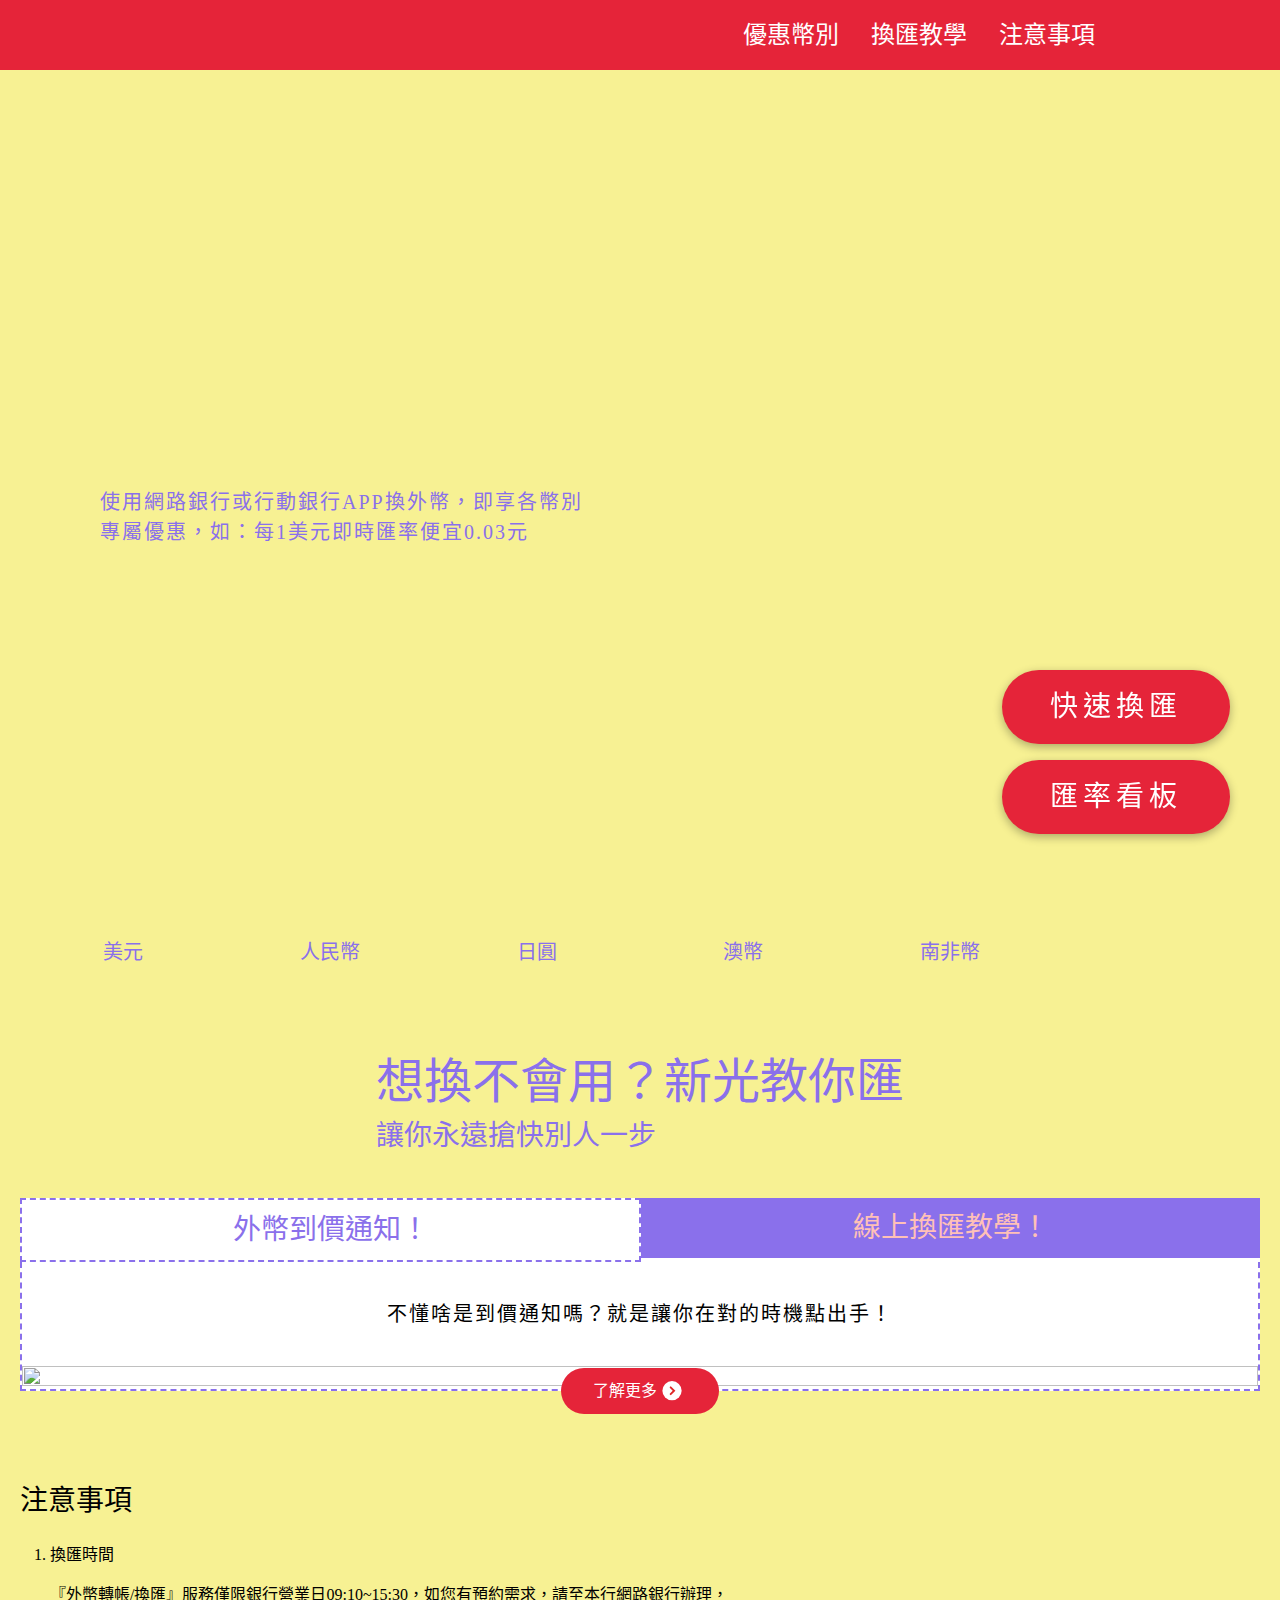
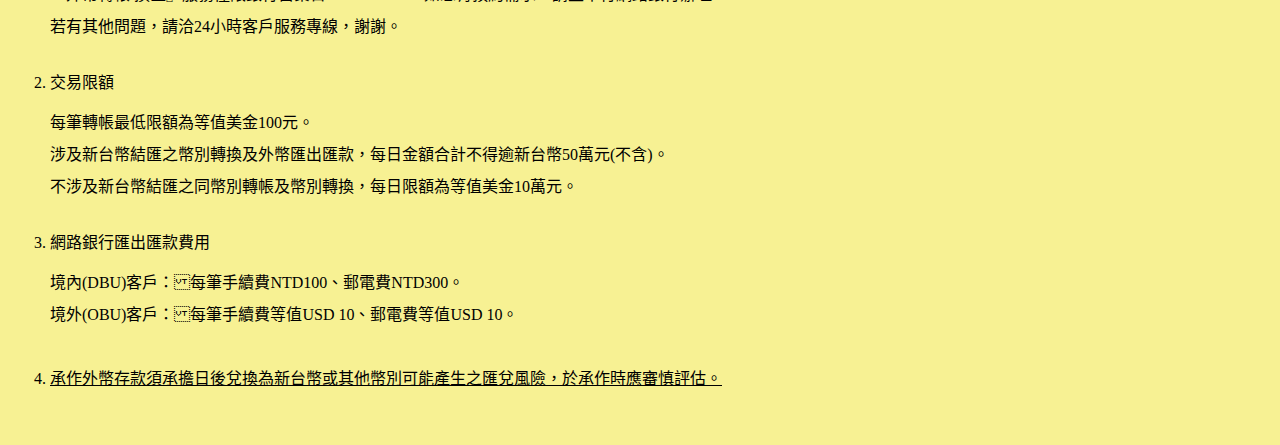
==== index.html @ b68f5ef7 "首頁部署" ====
<!doctype html>
<html data-n-head-ssr lang="zh-TW" data-n-head="%7B%22lang%22:%7B%22ssr%22:%22zh-TW%22%7D%7D">
  <head>
    <title>新光銀行數位換匯教學</title><meta data-n-head="ssr" charset="utf-8"><meta data-n-head="ssr" name="viewport" content="width=device-width,initial-scale=1,maximum-scale=1"><meta data-n-head="ssr" http-equiv="X-UA-Compatible" content="ie=edge"><meta data-n-head="ssr" name="theme-color" content="#ffffff"><meta data-n-head="ssr" data-hid="description" name="description" content="「與其上班耍費，新光帶你搶換匯！」"><meta data-n-head="ssr" data-hid="og:description" property="og:description" content="「與其上班耍費，新光帶你搶換匯！」"><meta data-n-head="ssr" data-hid="og:url" property="og:url" content="SKbank_KV_og.jpg"><meta data-n-head="ssr" data-hid="og:image" property="og:image" content="「與其上班耍費，新光帶你搶換匯！」"><meta data-n-head="ssr" data-hid="og:type" property="og:type" content="website"><meta data-n-head="ssr" property="og:title" content="「與其上班耍費，新光帶你搶換匯！」"><meta data-n-head="ssr" property="og:description" content="「與其上班耍費，新光帶你搶換匯！」"><meta data-n-head="ssr" property="og:site_name" content="「與其上班耍費，新光帶你搶換匯！」"><meta data-n-head="ssr" property="og:locale" content="zh-TW"><meta data-n-head="ssr" property="twitter:card" content=""><meta data-n-head="ssr" property="twitter:site" content=""><meta data-n-head="ssr" property="twitter:site:id" content=""><meta data-n-head="ssr" property="twitter:creator" content=""><meta data-n-head="ssr" property="twitter:creator:id" content=""><meta data-n-head="ssr" property="twitter:description" content="「與其上班耍費，新光帶你搶換匯！」"><meta data-n-head="ssr" property="twitter:title" content="「與其上班耍費，新光帶你搶換匯！」"><meta data-n-head="ssr" property="twitter:image" content="SKbank_KV_og.jpg"><meta data-n-head="ssr" property="twitter:image:alt" content="「與其上班耍費，新光帶你搶換匯！」"><meta data-n-head="ssr" property="twitter:creator:id" content=""><base href="/SKBank/"><script data-n-head="ssr" src="https://code.jquery.com/jquery-3.5.1.min.js"></script><script data-n-head="ssr" src="https://cdnjs.cloudflare.com/ajax/libs/gsap/2.0.2/TweenMax.min.js"></script><script data-n-head="ssr" src="https://cdnjs.cloudflare.com/ajax/libs/gsap/2.0.2/plugins/ScrollToPlugin.min.js"></script><link rel="preload" href="/SKBank/_nuxt/runtime.aaea0b1.js" as="script"><link rel="preload" href="/SKBank/_nuxt/vendors/commons.b1072c4.js" as="script"><link rel="preload" href="/SKBank/_nuxt/app.3421d8c.js" as="script"><link rel="preload" href="/SKBank/_nuxt/pages/index.b4e9a13.js" as="script"><link rel="preload" href="/SKBank/_nuxt/commons/2d762d57.20e70ad.js" as="script"><style data-vue-ssr-id="12ba2d00:0 12ba2d00:1 12ba2d00:2 7e56e4e3:0 06555576:0 414b9e3e:0 9c149e68:0 f23125f0:0 e01c1cde:0 17c1e826:0 3d3ecbc5:0 e572511e:0">@import url(https://fonts.googleapis.com/css?family=Noto+Sans+TC:400,500&display=fallback);
@import url(https://fonts.googleapis.com/css2?family=Dokdo&display=swap);
@-webkit-keyframes swiper-preloader-spin{to{transform:rotate(1turn)}}@font-face{font-family:"Roboto",sans-serif;font-style:normal;font-weight:900;font-display:fallback;src:url(/SKBank/_nuxt/fonts/Roboto-Regular.11eabca.ttf) format("truetype")}@font-face{font-family:"Dokdo",cursive;font-style:normal;font-weight:400;font-display:fallback;src:url(/SKBank/_nuxt/fonts/Dokdo-Regular.ddc1c41.ttf) format("truetype")}@font-face{font-family:myfont;font-style:normal;font-weight:400;src:url(/SKBank/_nuxt/fonts/GenYoGothicTW-M-01.1fd82c0.ttf) format("truetype")}a,abbr,acronym,address,applet,article,aside,audio,b,big,blockquote,body,canvas,caption,center,cite,code,dd,del,details,dfn,div,dl,dt,em,embed,fieldset,figcaption,figure,footer,form,h1,h2,h3,h4,h5,h6,header,hgroup,html,i,iframe,img,ins,kbd,label,legend,li,mark,menu,nav,object,ol,output,p,pre,q,ruby,s,samp,section,small,span,strike,strong,sub,summary,sup,table,tbody,td,tfoot,th,thead,time,tr,tt,u,ul,var,video{margin:0;padding:0;border:0;font-size:100%;font:inherit;vertical-align:baseline;color:#000}article,aside,details,figcaption,figure,footer,header,hgroup,menu,nav,section{display:block}body{line-height:1}*{outline:none;text-decoration:none;box-sizing:border-box;color:#fff;background:transparent;border:none}*,ol,ul{list-style:none}blockquote,q{quotes:none}blockquote:after,blockquote:before,q:after,q:before{content:"";content:none}table{border-collapse:collapse;border-spacing:0}strong{font-weight:500}button{padding:0;margin:0;line-height:1;border:none;background-color:transparent;font:inherit;cursor:pointer}button,input,select,textarea{font-family:"Noto Sans TC","微軟正黑體","Microsoft JhengHei",sans-serif,Arial}body{background-color:#f7f193;position:relative;overflow-x:hidden}body:after{content:"";width:245px;height:580px;display:block;position:absolute;top:900px;left:-100px;background-image:url(/SKBank/_nuxt/img/SKbank_image-09.e2d9d26.png);background-position:100% 100%;background-size:contain;background-repeat:no-repeat;z-index:0}@media screen and (min-width:1440px){body:after{width:445px;height:1080px;top:800px;left:-200px}}#header{width:100%;position:fixed;left:0;top:0;display:block;z-index:1000;text-align:center;color:#f2f2f2;z-index:9999}#footer{bottom:0}.container{position:relative}.float-block{position:fixed;bottom:85px;right:10px;z-index:500}@media screen and (min-width:481px){.float-block{right:15px}}@media screen and (min-width:960px){.float-block{right:40px}}.float-block__top-btn{width:50px;height:50px;display:block;background-color:#ffc0b7;border-radius:100%;font-family:"Roboto",sans-serif;text-align:center;line-height:50px;opacity:.5;transition:opacity .3s}@media screen and (min-width:960px){.float-block__top-btn{width:60px;height:60px;line-height:60px}}@media screen and (min-width:1025px){.float-block__top-btn:hover{opacity:1}}@font-face{font-family:"swiper-icons";src:url("data:application/font-woff;charset=utf-8;base64, [base64]//wADZ2x5ZgAAAywAAADMAAAD2MHtryVoZWFkAAABbAAAADAAAAA2E2+eoWhoZWEAAAGcAAAAHwAAACQC9gDzaG10eAAAAigAAAAZAAAArgJkABFsb2NhAAAC0AAAAFoAAABaFQAUGG1heHAAAAG8AAAAHwAAACAAcABAbmFtZQAAA/gAAAE5AAACXvFdBwlwb3N0AAAFNAAAAGIAAACE5s74hXjaY2BkYGAAYpf5Hu/j+W2+MnAzMYDAzaX6QjD6/4//Bxj5GA8AuRwMYGkAPywL13jaY2BkYGA88P8Agx4j+/8fQDYfA1AEBWgDAIB2BOoAeNpjYGRgYNBh4GdgYgABEMnIABJzYNADCQAACWgAsQB42mNgYfzCOIGBlYGB0YcxjYGBwR1Kf2WQZGhhYGBiYGVmgAFGBiQQkOaawtDAoMBQxXjg/wEGPcYDDA4wNUA2CCgwsAAAO4EL6gAAeNpj2M0gyAACqxgGNWBkZ2D4/wMA+xkDdgAAAHjaY2BgYGaAYBkGRgYQiAHyGMF8FgYHIM3DwMHABGQrMOgyWDLEM1T9/w8UBfEMgLzE////P/5//f/V/xv+r4eaAAeMbAxwIUYmIMHEgKYAYjUcsDAwsLKxc3BycfPw8jEQA/[base64]/uznmfPFBNODM2K7MTQ45YEAZqGP81AmGGcF3iPqOop0r1SPTaTbVkfUe4HXj97wYE+yNwWYxwWu4v1ugWHgo3S1XdZEVqWM7ET0cfnLGxWfkgR42o2PvWrDMBSFj/IHLaF0zKjRgdiVMwScNRAoWUoH78Y2icB/yIY09An6AH2Bdu/UB+yxopYshQiEvnvu0dURgDt8QeC8PDw7Fpji3fEA4z/PEJ6YOB5hKh4dj3EvXhxPqH/SKUY3rJ7srZ4FZnh1PMAtPhwP6fl2PMJMPDgeQ4rY8YT6Gzao0eAEA409DuggmTnFnOcSCiEiLMgxCiTI6Cq5DZUd3Qmp10vO0LaLTd2cjN4fOumlc7lUYbSQcZFkutRG7g6JKZKy0RmdLY680CDnEJ+UMkpFFe1RN7nxdVpXrC4aTtnaurOnYercZg2YVmLN/d/gczfEimrE/fs/bOuq29Zmn8tloORaXgZgGa78yO9/cnXm2BpaGvq25Dv9S4E9+5SIc9PqupJKhYFSSl47+Qcr1mYNAAAAeNptw0cKwkAAAMDZJA8Q7OUJvkLsPfZ6zFVERPy8qHh2YER+3i/BP83vIBLLySsoKimrqKqpa2hp6+jq6RsYGhmbmJqZSy0sraxtbO3sHRydnEMU4uR6yx7JJXveP7WrDycAAAAAAAH//wACeNpjYGRgYOABYhkgZgJCZgZNBkYGLQZtIJsFLMYAAAw3ALgAeNolizEKgDAQBCchRbC2sFER0YD6qVQiBCv/H9ezGI6Z5XBAw8CBK/m5iQQVauVbXLnOrMZv2oLdKFa8Pjuru2hJzGabmOSLzNMzvutpB3N42mNgZGBg4GKQYzBhYMxJLMlj4GBgAYow/P/PAJJhLM6sSoWKfWCAAwDAjgbRAAB42mNgYGBkAIIbCZo5IPrmUn0hGA0AO8EFTQAA") format("woff");font-weight:400;font-style:normal}:root{--swiper-theme-color:#ec6aa4}.swiper-container{margin-left:auto;margin-right:auto;position:relative;overflow:hidden;list-style:none;padding:0;z-index:1}.swiper-container-vertical>.swiper-wrapper{flex-direction:column}.swiper-wrapper{position:relative;width:100%;height:100%;z-index:1;display:flex;transition-property:transform;box-sizing:content-box}.swiper-container-android .swiper-slide,.swiper-wrapper{transform:translateZ(0)}.swiper-container-multirow>.swiper-wrapper{flex-wrap:wrap}.swiper-container-multirow-column>.swiper-wrapper{flex-wrap:wrap;flex-direction:column}.swiper-container-free-mode>.swiper-wrapper{transition-timing-function:ease-out;margin:0 auto}.swiper-slide{flex-shrink:0;width:100%;height:100%;position:relative;transition-property:transform}.swiper-slide-invisible-blank{visibility:hidden}.swiper-container-autoheight,.swiper-container-autoheight .swiper-slide{height:auto}.swiper-container-autoheight .swiper-wrapper{align-items:flex-start;transition-property:transform,height}.swiper-container-3d{perspective:1200px}.swiper-container-3d .swiper-cube-shadow,.swiper-container-3d .swiper-slide,.swiper-container-3d .swiper-slide-shadow-bottom,.swiper-container-3d .swiper-slide-shadow-left,.swiper-container-3d .swiper-slide-shadow-right,.swiper-container-3d .swiper-slide-shadow-top,.swiper-container-3d .swiper-wrapper{transform-style:preserve-3d}.swiper-container-3d .swiper-slide-shadow-bottom,.swiper-container-3d .swiper-slide-shadow-left,.swiper-container-3d .swiper-slide-shadow-right,.swiper-container-3d .swiper-slide-shadow-top{position:absolute;left:0;top:0;width:100%;height:100%;pointer-events:none;z-index:10}.swiper-container-3d .swiper-slide-shadow-left{background-image:linear-gradient(270deg,rgba(0,0,0,.5),transparent)}.swiper-container-3d .swiper-slide-shadow-right{background-image:linear-gradient(90deg,rgba(0,0,0,.5),transparent)}.swiper-container-3d .swiper-slide-shadow-top{background-image:linear-gradient(0deg,rgba(0,0,0,.5),transparent)}.swiper-container-3d .swiper-slide-shadow-bottom{background-image:linear-gradient(180deg,rgba(0,0,0,.5),transparent)}.swiper-container-css-mode>.swiper-wrapper{overflow:auto;scrollbar-width:none;-ms-overflow-style:none}.swiper-container-css-mode>.swiper-wrapper::-webkit-scrollbar{display:none}.swiper-container-css-mode>.swiper-wrapper>.swiper-slide{scroll-snap-align:start start}.swiper-container-horizontal.swiper-container-css-mode>.swiper-wrapper{-ms-scroll-snap-type:x mandatory;scroll-snap-type:x mandatory}.swiper-container-vertical.swiper-container-css-mode>.swiper-wrapper{-ms-scroll-snap-type:y mandatory;scroll-snap-type:y mandatory}:root{--swiper-navigation-size:44px}.swiper-button-next,.swiper-button-prev{position:absolute;top:50%;width:27px;width:calc(var(--swiper-navigation-size)/44*27);height:44px;height:var(--swiper-navigation-size);margin-top:-22px;margin-top:calc(-1*var(--swiper-navigation-size)/2);z-index:10;cursor:pointer;display:flex;align-items:center;justify-content:center;color:var(--swiper-theme-color);color:var(--swiper-navigation-color,var(--swiper-theme-color))}.swiper-button-next.swiper-button-disabled,.swiper-button-prev.swiper-button-disabled{opacity:.35;cursor:auto;pointer-events:none}.swiper-button-next:after,.swiper-button-prev:after{font-family:swiper-icons;font-size:44px;font-size:var(--swiper-navigation-size);text-transform:none!important;letter-spacing:0;text-transform:none;font-feature-settings:normal,;font-variant:normal;line-height:1}.swiper-button-prev,.swiper-container-rtl .swiper-button-next{left:10px;right:auto}.swiper-button-prev:after,.swiper-container-rtl .swiper-button-next:after{content:"prev"}.swiper-button-next,.swiper-container-rtl .swiper-button-prev{right:10px;left:auto}.swiper-button-next:after,.swiper-container-rtl .swiper-button-prev:after{content:"next"}.swiper-button-next.swiper-button-white,.swiper-button-prev.swiper-button-white{--swiper-navigation-color:#fff}.swiper-button-next.swiper-button-black,.swiper-button-prev.swiper-button-black{--swiper-navigation-color:#000}.swiper-button-lock{display:none}.swiper-pagination{position:absolute;text-align:center;transition:opacity .3s;transform:translateZ(0);z-index:10}.swiper-pagination-f{margin-top:1rem;right:0}.swiper-pagination.swiper-pagination-hidden{opacity:0}.swiper-container-horizontal>.swiper-pagination-bullets,.swiper-pagination-custom,.swiper-pagination-fraction{bottom:50%;right:0;width:100%}.swiper-pagination-bullets-dynamic{overflow:hidden;font-size:0}.swiper-pagination-bullets-dynamic .swiper-pagination-bullet{transform:scale(.33);position:relative}.swiper-pagination-bullets-dynamic .swiper-pagination-bullet-active,.swiper-pagination-bullets-dynamic .swiper-pagination-bullet-active-main{transform:scale(1)}.swiper-pagination-bullets-dynamic .swiper-pagination-bullet-active-prev{transform:scale(.66)}.swiper-pagination-bullets-dynamic .swiper-pagination-bullet-active-prev-prev{transform:scale(.33)}.swiper-pagination-bullets-dynamic .swiper-pagination-bullet-active-next{transform:scale(.66)}.swiper-pagination-bullets-dynamic .swiper-pagination-bullet-active-next-next{transform:scale(.33)}.swiper-pagination-bullet{width:10px;height:10px;display:inline-block;margin:0 .5rem;border-radius:100%;background:#fff;opacity:1}button.swiper-pagination-bullet{border:none;margin:0;padding:0;box-shadow:none;-webkit-appearance:none;-moz-appearance:none;appearance:none}.swiper-pagination-clickable .swiper-pagination-bullet{cursor:pointer}.swiper-pagination-bullet-active{opacity:1;background:var(--swiper-theme-color);background:var(--swiper-pagination-color,var(--swiper-theme-color))}.swiper-container-vertical>.swiper-pagination-bullets{right:10px;top:50%;transform:translate3d(0,-50%,0)}.swiper-container-vertical>.swiper-pagination-bullets .swiper-pagination-bullet{margin:6px 0;display:block}.swiper-container-vertical>.swiper-pagination-bullets.swiper-pagination-bullets-dynamic{top:50%;transform:translateY(-50%);width:8px}.swiper-container-vertical>.swiper-pagination-bullets.swiper-pagination-bullets-dynamic .swiper-pagination-bullet{display:inline-block;transition:transform .2s,top .2s}.swiper-container-horizontal>.swiper-pagination-bullets .swiper-pagination-bullet{margin:0 4px}.swiper-container-horizontal>.swiper-pagination-bullets.swiper-pagination-bullets-dynamic{left:50%;transform:translateX(-50%);white-space:nowrap}.swiper-container-horizontal>.swiper-pagination-bullets.swiper-pagination-bullets-dynamic .swiper-pagination-bullet{transition:transform .2s,left .2s}.swiper-container-horizontal.swiper-container-rtl>.swiper-pagination-bullets-dynamic .swiper-pagination-bullet{transition:transform .2s,right .2s}.swiper-pagination-progressbar{background:rgba(0,0,0,.25);position:absolute}.swiper-pagination-progressbar .swiper-pagination-progressbar-fill{background:var(--swiper-theme-color);background:var(--swiper-pagination-color,var(--swiper-theme-color));position:absolute;left:0;top:0;width:100%;height:100%;transform:scale(0);transform-origin:left top}.swiper-container-rtl .swiper-pagination-progressbar .swiper-pagination-progressbar-fill{transform-origin:right top}.swiper-container-horizontal>.swiper-pagination-progressbar,.swiper-container-vertical>.swiper-pagination-progressbar.swiper-pagination-progressbar-opposite{width:100%;height:4px;left:0;top:0}.swiper-container-horizontal>.swiper-pagination-progressbar.swiper-pagination-progressbar-opposite,.swiper-container-vertical>.swiper-pagination-progressbar{width:4px;height:100%;left:0;top:0}.swiper-pagination-white{--swiper-pagination-color:#fff}.swiper-pagination-black{--swiper-pagination-color:#000}.swiper-pagination-lock{display:none}.swiper-scrollbar{border-radius:10px;position:relative;-ms-touch-action:none;background:rgba(0,0,0,.1)}.swiper-container-horizontal>.swiper-scrollbar{position:absolute;left:1%;bottom:3px;z-index:50;height:5px;width:98%}.swiper-container-vertical>.swiper-scrollbar{position:absolute;right:3px;top:1%;z-index:50;width:5px;height:98%}.swiper-scrollbar-drag{height:100%;width:100%;position:relative;background:rgba(0,0,0,.5);border-radius:10px;left:0;top:0}.swiper-scrollbar-cursor-drag{cursor:move}.swiper-scrollbar-lock{display:none}.swiper-zoom-container{width:100%;height:100%;display:flex;justify-content:center;align-items:center;text-align:center}.swiper-zoom-container>canvas,.swiper-zoom-container>img,.swiper-zoom-container>svg{max-width:100%;max-height:100%;-o-object-fit:contain;object-fit:contain}.swiper-slide-zoomed{cursor:move}.swiper-lazy-preloader{width:42px;height:42px;position:absolute;left:50%;top:50%;margin-left:-21px;margin-top:-21px;z-index:10;transform-origin:50%;-webkit-animation:swiper-preloader-spin 1s linear infinite;animation:swiper-preloader-spin 1s linear infinite;box-sizing:border-box;border-left:4px solid var(--swiper-theme-color);border-bottom:4px solid var(--swiper-theme-color);border-right:4px solid var(--swiper-theme-color);border:4px solid var(--swiper-preloader-color,var(--swiper-theme-color));border-radius:50%;border-top:4px solid transparent}.swiper-lazy-preloader-white{--swiper-preloader-color:#fff}.swiper-lazy-preloader-black{--swiper-preloader-color:#000}@keyframes swiper-preloader-spin{to{transform:rotate(1turn)}}.swiper-container .swiper-notification{position:absolute;left:0;top:0;pointer-events:none;opacity:0;z-index:-1000}.swiper-container-fade.swiper-container-free-mode .swiper-slide{transition-timing-function:ease-out}.swiper-container-fade .swiper-slide{pointer-events:none;transition-property:opacity}.swiper-container-fade .swiper-slide .swiper-slide{pointer-events:none}.swiper-container-fade .swiper-slide-active,.swiper-container-fade .swiper-slide-active .swiper-slide-active{pointer-events:auto}.swiper-container-cube{overflow:visible}.swiper-container-cube .swiper-slide{pointer-events:none;-webkit-backface-visibility:hidden;backface-visibility:hidden;z-index:1;visibility:hidden;transform-origin:0 0;width:100%;height:100%}.swiper-container-cube .swiper-slide .swiper-slide{pointer-events:none}.swiper-container-cube.swiper-container-rtl .swiper-slide{transform-origin:100% 0}.swiper-container-cube .swiper-slide-active,.swiper-container-cube .swiper-slide-active .swiper-slide-active{pointer-events:auto}.swiper-container-cube .swiper-slide-active,.swiper-container-cube .swiper-slide-next,.swiper-container-cube .swiper-slide-next+.swiper-slide,.swiper-container-cube .swiper-slide-prev{pointer-events:auto;visibility:visible}.swiper-container-cube .swiper-slide-shadow-bottom,.swiper-container-cube .swiper-slide-shadow-left,.swiper-container-cube .swiper-slide-shadow-right,.swiper-container-cube .swiper-slide-shadow-top{z-index:0;-webkit-backface-visibility:hidden;backface-visibility:hidden}.swiper-container-cube .swiper-cube-shadow{position:absolute;left:0;bottom:0;width:100%;height:100%;background:#000;opacity:.6;-webkit-filter:blur(50px);filter:blur(50px);z-index:0}.swiper-container-flip{overflow:visible}.swiper-container-flip .swiper-slide{pointer-events:none;-webkit-backface-visibility:hidden;backface-visibility:hidden;z-index:1}.swiper-container-flip .swiper-slide .swiper-slide{pointer-events:none}.swiper-container-flip .swiper-slide-active,.swiper-container-flip .swiper-slide-active .swiper-slide-active{pointer-events:auto}.swiper-container-flip .swiper-slide-shadow-bottom,.swiper-container-flip .swiper-slide-shadow-left,.swiper-container-flip .swiper-slide-shadow-right,.swiper-container-flip .swiper-slide-shadow-top{z-index:0;-webkit-backface-visibility:hidden;backface-visibility:hidden}.mCustomScrollbar{touch-action:pinch-zoom}.mCustomScrollbar.mCS_no_scrollbar,.mCustomScrollbar.mCS_touch_action{touch-action:auto}.mCustomScrollBox{position:relative;overflow:hidden;height:100%;max-width:100%;outline:none;direction:ltr}.mCSB_container{overflow:hidden;width:auto;height:auto}.mCSB_inside>.mCSB_container{margin-right:30px}.mCSB_container.mCS_no_scrollbar_y.mCS_y_hidden{margin-right:0}.mCS-dir-rtl>.mCSB_inside>.mCSB_container{margin-right:0;margin-left:30px}.mCS-dir-rtl>.mCSB_inside>.mCSB_container.mCS_no_scrollbar_y.mCS_y_hidden{margin-left:0}.mCSB_scrollTools{position:absolute;width:16px;height:auto;left:auto;top:0;right:0;bottom:0}.mCSB_outside+.mCSB_scrollTools{right:-26px}.mCS-dir-rtl>.mCSB_inside>.mCSB_scrollTools,.mCS-dir-rtl>.mCSB_outside+.mCSB_scrollTools{right:auto;left:0}.mCS-dir-rtl>.mCSB_outside+.mCSB_scrollTools{left:-26px}.mCSB_scrollTools .mCSB_draggerContainer{position:absolute;top:0;left:0;bottom:0;right:0;height:auto}.mCSB_scrollTools a+.mCSB_draggerContainer{margin:20px 0}.mCSB_scrollTools .mCSB_draggerRail{width:2px;height:100%;margin:0 auto;border-radius:16px}.mCSB_scrollTools .mCSB_dragger{cursor:pointer;width:100%;height:30px;z-index:1}.mCSB_scrollTools .mCSB_dragger .mCSB_dragger_bar{position:relative;width:4px;height:100%;margin:0 auto;border-radius:16px;text-align:center}.mCSB_scrollTools_vertical.mCSB_scrollTools_onDrag_expand .mCSB_dragger.mCSB_dragger_onDrag_expanded .mCSB_dragger_bar,.mCSB_scrollTools_vertical.mCSB_scrollTools_onDrag_expand .mCSB_draggerContainer:hover .mCSB_dragger .mCSB_dragger_bar{width:12px}.mCSB_scrollTools_vertical.mCSB_scrollTools_onDrag_expand .mCSB_dragger.mCSB_dragger_onDrag_expanded+.mCSB_draggerRail,.mCSB_scrollTools_vertical.mCSB_scrollTools_onDrag_expand .mCSB_draggerContainer:hover .mCSB_draggerRail{width:8px}.mCSB_scrollTools .mCSB_buttonDown,.mCSB_scrollTools .mCSB_buttonUp{display:block;position:absolute;height:20px;width:100%;overflow:hidden;margin:0 auto;cursor:pointer}.mCSB_scrollTools .mCSB_buttonDown{bottom:0}.mCSB_horizontal.mCSB_inside>.mCSB_container{margin-right:0;margin-bottom:30px}.mCSB_horizontal.mCSB_outside>.mCSB_container{min-height:100%}.mCSB_horizontal>.mCSB_container.mCS_no_scrollbar_x.mCS_x_hidden{margin-bottom:0}.mCSB_scrollTools.mCSB_scrollTools_horizontal{width:auto;height:16px;top:auto;right:0;bottom:0;left:0}.mCustomScrollBox+.mCSB_scrollTools+.mCSB_scrollTools.mCSB_scrollTools_horizontal,.mCustomScrollBox+.mCSB_scrollTools.mCSB_scrollTools_horizontal{bottom:-26px}.mCSB_scrollTools.mCSB_scrollTools_horizontal a+.mCSB_draggerContainer{margin:0 20px}.mCSB_scrollTools.mCSB_scrollTools_horizontal .mCSB_draggerRail{width:100%;height:2px;margin:7px 0}.mCSB_scrollTools.mCSB_scrollTools_horizontal .mCSB_dragger{width:30px;height:100%;left:0}.mCSB_scrollTools.mCSB_scrollTools_horizontal .mCSB_dragger .mCSB_dragger_bar{width:100%;height:4px;margin:6px auto}.mCSB_scrollTools_horizontal.mCSB_scrollTools_onDrag_expand .mCSB_dragger.mCSB_dragger_onDrag_expanded .mCSB_dragger_bar,.mCSB_scrollTools_horizontal.mCSB_scrollTools_onDrag_expand .mCSB_draggerContainer:hover .mCSB_dragger .mCSB_dragger_bar{height:12px;margin:2px auto}.mCSB_scrollTools_horizontal.mCSB_scrollTools_onDrag_expand .mCSB_dragger.mCSB_dragger_onDrag_expanded+.mCSB_draggerRail,.mCSB_scrollTools_horizontal.mCSB_scrollTools_onDrag_expand .mCSB_draggerContainer:hover .mCSB_draggerRail{height:8px;margin:4px 0}.mCSB_scrollTools.mCSB_scrollTools_horizontal .mCSB_buttonLeft,.mCSB_scrollTools.mCSB_scrollTools_horizontal .mCSB_buttonRight{display:block;position:absolute;width:20px;height:100%;overflow:hidden;margin:0 auto;cursor:pointer}.mCSB_scrollTools.mCSB_scrollTools_horizontal .mCSB_buttonLeft{left:0}.mCSB_scrollTools.mCSB_scrollTools_horizontal .mCSB_buttonRight{right:0}.mCSB_container_wrapper{position:absolute;height:auto;width:auto;overflow:hidden;top:0;left:0;right:0;bottom:0;margin-right:30px;margin-bottom:30px}.mCSB_container_wrapper>.mCSB_container{padding-right:30px;padding-bottom:30px;box-sizing:border-box}.mCSB_vertical_horizontal>.mCSB_scrollTools.mCSB_scrollTools_vertical{bottom:20px}.mCSB_vertical_horizontal>.mCSB_scrollTools.mCSB_scrollTools_horizontal{right:20px}.mCSB_container_wrapper.mCS_no_scrollbar_x.mCS_x_hidden+.mCSB_scrollTools.mCSB_scrollTools_vertical{bottom:0}.mCS-dir-rtl>.mCustomScrollBox.mCSB_vertical_horizontal.mCSB_inside>.mCSB_scrollTools.mCSB_scrollTools_horizontal,.mCSB_container_wrapper.mCS_no_scrollbar_y.mCS_y_hidden+.mCSB_scrollTools~.mCSB_scrollTools.mCSB_scrollTools_horizontal{right:0}.mCS-dir-rtl>.mCustomScrollBox.mCSB_vertical_horizontal.mCSB_inside>.mCSB_scrollTools.mCSB_scrollTools_horizontal{left:20px}.mCS-dir-rtl>.mCustomScrollBox.mCSB_vertical_horizontal.mCSB_inside>.mCSB_container_wrapper.mCS_no_scrollbar_y.mCS_y_hidden+.mCSB_scrollTools~.mCSB_scrollTools.mCSB_scrollTools_horizontal{left:0}.mCS-dir-rtl>.mCSB_inside>.mCSB_container_wrapper{margin-right:0;margin-left:30px}.mCSB_container_wrapper.mCS_no_scrollbar_y.mCS_y_hidden>.mCSB_container{padding-right:0}.mCSB_container_wrapper.mCS_no_scrollbar_x.mCS_x_hidden>.mCSB_container{padding-bottom:0}.mCustomScrollBox.mCSB_vertical_horizontal.mCSB_inside>.mCSB_container_wrapper.mCS_no_scrollbar_y.mCS_y_hidden{margin-right:0;margin-left:0}.mCustomScrollBox.mCSB_vertical_horizontal.mCSB_inside>.mCSB_container_wrapper.mCS_no_scrollbar_x.mCS_x_hidden{margin-bottom:0}.mCSB_scrollTools,.mCSB_scrollTools .mCSB_buttonDown,.mCSB_scrollTools .mCSB_buttonLeft,.mCSB_scrollTools .mCSB_buttonRight,.mCSB_scrollTools .mCSB_buttonUp,.mCSB_scrollTools .mCSB_dragger .mCSB_dragger_bar{transition:opacity .2s ease-in-out,background-color .2s ease-in-out}.mCSB_scrollTools_horizontal.mCSB_scrollTools_onDrag_expand .mCSB_dragger_bar,.mCSB_scrollTools_horizontal.mCSB_scrollTools_onDrag_expand .mCSB_draggerRail,.mCSB_scrollTools_vertical.mCSB_scrollTools_onDrag_expand .mCSB_dragger_bar,.mCSB_scrollTools_vertical.mCSB_scrollTools_onDrag_expand .mCSB_draggerRail{transition:width .2s ease-out .2s,height .2s ease-out .2s,margin-left .2s ease-out .2s,margin-right .2s ease-out .2s,margin-top .2s ease-out .2s,margin-bottom .2s ease-out .2s,opacity .2s ease-in-out,background-color .2s ease-in-out}.mCSB_scrollTools{opacity:.75;filter:"alpha(opacity=75)";-ms-filter:"alpha(opacity=75)"}.mCS-autoHide>.mCustomScrollBox>.mCSB_scrollTools,.mCS-autoHide>.mCustomScrollBox~.mCSB_scrollTools{opacity:0;filter:"alpha(opacity=0)";-ms-filter:"alpha(opacity=0)"}.mCS-autoHide:hover>.mCustomScrollBox>.mCSB_scrollTools,.mCS-autoHide:hover>.mCustomScrollBox~.mCSB_scrollTools,.mCustomScrollbar>.mCustomScrollBox>.mCSB_scrollTools.mCSB_scrollTools_onDrag,.mCustomScrollbar>.mCustomScrollBox~.mCSB_scrollTools.mCSB_scrollTools_onDrag,.mCustomScrollBox:hover>.mCSB_scrollTools,.mCustomScrollBox:hover~.mCSB_scrollTools{opacity:1;filter:"alpha(opacity=100)";-ms-filter:"alpha(opacity=100)"}.mCSB_scrollTools .mCSB_draggerRail{background-color:#000;background-color:rgba(0,0,0,.4);filter:"alpha(opacity=40)";-ms-filter:"alpha(opacity=40)"}.mCSB_scrollTools .mCSB_dragger .mCSB_dragger_bar{background-color:#fff;background-color:hsla(0,0%,100%,.75);filter:"alpha(opacity=75)";-ms-filter:"alpha(opacity=75)"}.mCSB_scrollTools .mCSB_dragger:hover .mCSB_dragger_bar{background-color:#fff;background-color:hsla(0,0%,100%,.85);filter:"alpha(opacity=85)";-ms-filter:"alpha(opacity=85)"}.mCSB_scrollTools .mCSB_dragger.mCSB_dragger_onDrag .mCSB_dragger_bar,.mCSB_scrollTools .mCSB_dragger:active .mCSB_dragger_bar{background-color:#fff;background-color:hsla(0,0%,100%,.9);filter:"alpha(opacity=90)";-ms-filter:"alpha(opacity=90)"}.mCSB_scrollTools .mCSB_buttonDown,.mCSB_scrollTools .mCSB_buttonLeft,.mCSB_scrollTools .mCSB_buttonRight,.mCSB_scrollTools .mCSB_buttonUp{background-repeat:no-repeat;opacity:.4;filter:"alpha(opacity=40)";-ms-filter:"alpha(opacity=40)"}.mCSB_scrollTools .mCSB_buttonUp{background-position:0 0}.mCSB_scrollTools .mCSB_buttonDown{background-position:0 -20px}.mCSB_scrollTools .mCSB_buttonLeft{background-position:0 -40px}.mCSB_scrollTools .mCSB_buttonRight{background-position:0 -56px}.mCSB_scrollTools .mCSB_buttonDown:hover,.mCSB_scrollTools .mCSB_buttonLeft:hover,.mCSB_scrollTools .mCSB_buttonRight:hover,.mCSB_scrollTools .mCSB_buttonUp:hover{opacity:.75;filter:"alpha(opacity=75)";-ms-filter:"alpha(opacity=75)"}.mCSB_scrollTools .mCSB_buttonDown:active,.mCSB_scrollTools .mCSB_buttonLeft:active,.mCSB_scrollTools .mCSB_buttonRight:active,.mCSB_scrollTools .mCSB_buttonUp:active{opacity:.9;filter:"alpha(opacity=90)";-ms-filter:"alpha(opacity=90)"}.mCS-dark.mCSB_scrollTools .mCSB_draggerRail{background-color:#000;background-color:rgba(0,0,0,.15)}.mCS-dark.mCSB_scrollTools .mCSB_dragger .mCSB_dragger_bar{background-color:#000;background-color:rgba(0,0,0,.75)}.mCS-dark.mCSB_scrollTools .mCSB_dragger:hover .mCSB_dragger_bar{background-color:rgba(0,0,0,.85)}.mCS-dark.mCSB_scrollTools .mCSB_dragger.mCSB_dragger_onDrag .mCSB_dragger_bar,.mCS-dark.mCSB_scrollTools .mCSB_dragger:active .mCSB_dragger_bar{background-color:rgba(0,0,0,.9)}.mCS-dark.mCSB_scrollTools .mCSB_buttonUp{background-position:-80px 0}.mCS-dark.mCSB_scrollTools .mCSB_buttonDown{background-position:-80px -20px}.mCS-dark.mCSB_scrollTools .mCSB_buttonLeft{background-position:-80px -40px}.mCS-dark.mCSB_scrollTools .mCSB_buttonRight{background-position:-80px -56px}.mCS-dark-2.mCSB_scrollTools .mCSB_draggerRail,.mCS-light-2.mCSB_scrollTools .mCSB_draggerRail{width:4px;background-color:#fff;background-color:hsla(0,0%,100%,.1);border-radius:1px}.mCS-dark-2.mCSB_scrollTools .mCSB_dragger .mCSB_dragger_bar,.mCS-light-2.mCSB_scrollTools .mCSB_dragger .mCSB_dragger_bar{width:4px;background-color:#fff;background-color:hsla(0,0%,100%,.75);border-radius:1px}.mCS-dark-2.mCSB_scrollTools_horizontal .mCSB_dragger .mCSB_dragger_bar,.mCS-dark-2.mCSB_scrollTools_horizontal .mCSB_draggerRail,.mCS-light-2.mCSB_scrollTools_horizontal .mCSB_dragger .mCSB_dragger_bar,.mCS-light-2.mCSB_scrollTools_horizontal .mCSB_draggerRail{width:100%;height:4px;margin:6px auto}.mCS-light-2.mCSB_scrollTools .mCSB_dragger:hover .mCSB_dragger_bar{background-color:#fff;background-color:hsla(0,0%,100%,.85)}.mCS-light-2.mCSB_scrollTools .mCSB_dragger.mCSB_dragger_onDrag .mCSB_dragger_bar,.mCS-light-2.mCSB_scrollTools .mCSB_dragger:active .mCSB_dragger_bar{background-color:#fff;background-color:hsla(0,0%,100%,.9)}.mCS-light-2.mCSB_scrollTools .mCSB_buttonUp{background-position:-32px 0}.mCS-light-2.mCSB_scrollTools .mCSB_buttonDown{background-position:-32px -20px}.mCS-light-2.mCSB_scrollTools .mCSB_buttonLeft{background-position:-40px -40px}.mCS-light-2.mCSB_scrollTools .mCSB_buttonRight{background-position:-40px -56px}.mCS-dark-2.mCSB_scrollTools .mCSB_draggerRail{background-color:#000;background-color:rgba(0,0,0,.1);border-radius:1px}.mCS-dark-2.mCSB_scrollTools .mCSB_dragger .mCSB_dragger_bar{background-color:#000;background-color:rgba(0,0,0,.75);border-radius:1px}.mCS-dark-2.mCSB_scrollTools .mCSB_dragger:hover .mCSB_dragger_bar{background-color:#000;background-color:rgba(0,0,0,.85)}.mCS-dark-2.mCSB_scrollTools .mCSB_dragger.mCSB_dragger_onDrag .mCSB_dragger_bar,.mCS-dark-2.mCSB_scrollTools .mCSB_dragger:active .mCSB_dragger_bar{background-color:#000;background-color:rgba(0,0,0,.9)}.mCS-dark-2.mCSB_scrollTools .mCSB_buttonUp{background-position:-112px 0}.mCS-dark-2.mCSB_scrollTools .mCSB_buttonDown{background-position:-112px -20px}.mCS-dark-2.mCSB_scrollTools .mCSB_buttonLeft{background-position:-120px -40px}.mCS-dark-2.mCSB_scrollTools .mCSB_buttonRight{background-position:-120px -56px}.mCS-dark-thick.mCSB_scrollTools .mCSB_draggerRail,.mCS-light-thick.mCSB_scrollTools .mCSB_draggerRail{width:4px;background-color:#fff;background-color:hsla(0,0%,100%,.1);border-radius:2px}.mCS-dark-thick.mCSB_scrollTools .mCSB_dragger .mCSB_dragger_bar,.mCS-light-thick.mCSB_scrollTools .mCSB_dragger .mCSB_dragger_bar{width:6px;background-color:#fff;background-color:hsla(0,0%,100%,.75);border-radius:2px}.mCS-dark-thick.mCSB_scrollTools_horizontal .mCSB_draggerRail,.mCS-light-thick.mCSB_scrollTools_horizontal .mCSB_draggerRail{width:100%;height:4px;margin:6px 0}.mCS-dark-thick.mCSB_scrollTools_horizontal .mCSB_dragger .mCSB_dragger_bar,.mCS-light-thick.mCSB_scrollTools_horizontal .mCSB_dragger .mCSB_dragger_bar{width:100%;height:6px;margin:5px auto}.mCS-light-thick.mCSB_scrollTools .mCSB_dragger:hover .mCSB_dragger_bar{background-color:#fff;background-color:hsla(0,0%,100%,.85)}.mCS-light-thick.mCSB_scrollTools .mCSB_dragger.mCSB_dragger_onDrag .mCSB_dragger_bar,.mCS-light-thick.mCSB_scrollTools .mCSB_dragger:active .mCSB_dragger_bar{background-color:#fff;background-color:hsla(0,0%,100%,.9)}.mCS-light-thick.mCSB_scrollTools .mCSB_buttonUp{background-position:-16px 0}.mCS-light-thick.mCSB_scrollTools .mCSB_buttonDown{background-position:-16px -20px}.mCS-light-thick.mCSB_scrollTools .mCSB_buttonLeft{background-position:-20px -40px}.mCS-light-thick.mCSB_scrollTools .mCSB_buttonRight{background-position:-20px -56px}.mCS-dark-thick.mCSB_scrollTools .mCSB_draggerRail{background-color:#000;background-color:rgba(0,0,0,.1);border-radius:2px}.mCS-dark-thick.mCSB_scrollTools .mCSB_dragger .mCSB_dragger_bar{background-color:#000;background-color:rgba(0,0,0,.75);border-radius:2px}.mCS-dark-thick.mCSB_scrollTools .mCSB_dragger:hover .mCSB_dragger_bar{background-color:#000;background-color:rgba(0,0,0,.85)}.mCS-dark-thick.mCSB_scrollTools .mCSB_dragger.mCSB_dragger_onDrag .mCSB_dragger_bar,.mCS-dark-thick.mCSB_scrollTools .mCSB_dragger:active .mCSB_dragger_bar{background-color:#000;background-color:rgba(0,0,0,.9)}.mCS-dark-thick.mCSB_scrollTools .mCSB_buttonUp{background-position:-96px 0}.mCS-dark-thick.mCSB_scrollTools .mCSB_buttonDown{background-position:-96px -20px}.mCS-dark-thick.mCSB_scrollTools .mCSB_buttonLeft{background-position:-100px -40px}.mCS-dark-thick.mCSB_scrollTools .mCSB_buttonRight{background-position:-100px -56px}.mCS-light-thin.mCSB_scrollTools .mCSB_draggerRail{background-color:#fff;background-color:hsla(0,0%,100%,.1)}.mCS-dark-thin.mCSB_scrollTools .mCSB_dragger .mCSB_dragger_bar,.mCS-light-thin.mCSB_scrollTools .mCSB_dragger .mCSB_dragger_bar{width:2px}.mCS-dark-thin.mCSB_scrollTools_horizontal .mCSB_draggerRail,.mCS-light-thin.mCSB_scrollTools_horizontal .mCSB_draggerRail{width:100%}.mCS-dark-thin.mCSB_scrollTools_horizontal .mCSB_dragger .mCSB_dragger_bar,.mCS-light-thin.mCSB_scrollTools_horizontal .mCSB_dragger .mCSB_dragger_bar{width:100%;height:2px;margin:7px auto}.mCS-dark-thin.mCSB_scrollTools .mCSB_draggerRail{background-color:#6285ef;background-color:rgba(0,0,0,.15)}.mCS-dark-thin.mCSB_scrollTools .mCSB_dragger .mCSB_dragger_bar{background-color:#6285ef}.mCS-dark-thin.mCSB_scrollTools .mCSB_dragger.mCSB_dragger_onDrag .mCSB_dragger_bar,.mCS-dark-thin.mCSB_scrollTools .mCSB_dragger:active .mCSB_dragger_bar,.mCS-dark-thin.mCSB_scrollTools .mCSB_dragger:hover .mCSB_dragger_bar{background-color:#6285ef;background-color:#4c9dea}.mCS-dark-thin.mCSB_scrollTools .mCSB_buttonUp{background-position:-80px 0}.mCS-dark-thin.mCSB_scrollTools .mCSB_buttonDown{background-position:-80px -20px}.mCS-dark-thin.mCSB_scrollTools .mCSB_buttonLeft{background-position:-80px -40px}.mCS-dark-thin.mCSB_scrollTools .mCSB_buttonRight{background-position:-80px -56px}.mCS-rounded.mCSB_scrollTools .mCSB_draggerRail{background-color:#fff;background-color:hsla(0,0%,100%,.15)}.mCS-rounded-dark.mCSB_scrollTools .mCSB_dragger,.mCS-rounded-dots-dark.mCSB_scrollTools .mCSB_dragger,.mCS-rounded-dots.mCSB_scrollTools .mCSB_dragger,.mCS-rounded.mCSB_scrollTools .mCSB_dragger{height:14px}.mCS-rounded-dark.mCSB_scrollTools .mCSB_dragger .mCSB_dragger_bar,.mCS-rounded-dots-dark.mCSB_scrollTools .mCSB_dragger .mCSB_dragger_bar,.mCS-rounded-dots.mCSB_scrollTools .mCSB_dragger .mCSB_dragger_bar,.mCS-rounded.mCSB_scrollTools .mCSB_dragger .mCSB_dragger_bar{width:14px;margin:0 1px}.mCS-rounded-dark.mCSB_scrollTools_horizontal .mCSB_dragger,.mCS-rounded-dots-dark.mCSB_scrollTools_horizontal .mCSB_dragger,.mCS-rounded-dots.mCSB_scrollTools_horizontal .mCSB_dragger,.mCS-rounded.mCSB_scrollTools_horizontal .mCSB_dragger{width:14px}.mCS-rounded-dark.mCSB_scrollTools_horizontal .mCSB_dragger .mCSB_dragger_bar,.mCS-rounded-dots-dark.mCSB_scrollTools_horizontal .mCSB_dragger .mCSB_dragger_bar,.mCS-rounded-dots.mCSB_scrollTools_horizontal .mCSB_dragger .mCSB_dragger_bar,.mCS-rounded.mCSB_scrollTools_horizontal .mCSB_dragger .mCSB_dragger_bar{height:14px;margin:1px 0}.mCS-rounded-dark.mCSB_scrollTools_vertical.mCSB_scrollTools_onDrag_expand .mCSB_dragger.mCSB_dragger_onDrag_expanded .mCSB_dragger_bar,.mCS-rounded-dark.mCSB_scrollTools_vertical.mCSB_scrollTools_onDrag_expand .mCSB_draggerContainer:hover .mCSB_dragger .mCSB_dragger_bar,.mCS-rounded.mCSB_scrollTools_vertical.mCSB_scrollTools_onDrag_expand .mCSB_dragger.mCSB_dragger_onDrag_expanded .mCSB_dragger_bar,.mCS-rounded.mCSB_scrollTools_vertical.mCSB_scrollTools_onDrag_expand .mCSB_draggerContainer:hover .mCSB_dragger .mCSB_dragger_bar{width:16px;height:16px;margin:-1px 0}.mCS-rounded-dark.mCSB_scrollTools_vertical.mCSB_scrollTools_onDrag_expand .mCSB_dragger.mCSB_dragger_onDrag_expanded+.mCSB_draggerRail,.mCS-rounded-dark.mCSB_scrollTools_vertical.mCSB_scrollTools_onDrag_expand .mCSB_draggerContainer:hover .mCSB_draggerRail,.mCS-rounded.mCSB_scrollTools_vertical.mCSB_scrollTools_onDrag_expand .mCSB_dragger.mCSB_dragger_onDrag_expanded+.mCSB_draggerRail,.mCS-rounded.mCSB_scrollTools_vertical.mCSB_scrollTools_onDrag_expand .mCSB_draggerContainer:hover .mCSB_draggerRail{width:4px}.mCS-rounded-dark.mCSB_scrollTools_horizontal.mCSB_scrollTools_onDrag_expand .mCSB_dragger.mCSB_dragger_onDrag_expanded .mCSB_dragger_bar,.mCS-rounded-dark.mCSB_scrollTools_horizontal.mCSB_scrollTools_onDrag_expand .mCSB_draggerContainer:hover .mCSB_dragger .mCSB_dragger_bar,.mCS-rounded.mCSB_scrollTools_horizontal.mCSB_scrollTools_onDrag_expand .mCSB_dragger.mCSB_dragger_onDrag_expanded .mCSB_dragger_bar,.mCS-rounded.mCSB_scrollTools_horizontal.mCSB_scrollTools_onDrag_expand .mCSB_draggerContainer:hover .mCSB_dragger .mCSB_dragger_bar{height:16px;width:16px;margin:0 -1px}.mCS-rounded-dark.mCSB_scrollTools_horizontal.mCSB_scrollTools_onDrag_expand .mCSB_dragger.mCSB_dragger_onDrag_expanded+.mCSB_draggerRail,.mCS-rounded-dark.mCSB_scrollTools_horizontal.mCSB_scrollTools_onDrag_expand .mCSB_draggerContainer:hover .mCSB_draggerRail,.mCS-rounded.mCSB_scrollTools_horizontal.mCSB_scrollTools_onDrag_expand .mCSB_dragger.mCSB_dragger_onDrag_expanded+.mCSB_draggerRail,.mCS-rounded.mCSB_scrollTools_horizontal.mCSB_scrollTools_onDrag_expand .mCSB_draggerContainer:hover .mCSB_draggerRail{height:4px;margin:6px 0}.mCS-rounded.mCSB_scrollTools .mCSB_buttonUp{background-position:0 -72px}.mCS-rounded.mCSB_scrollTools .mCSB_buttonDown{background-position:0 -92px}.mCS-rounded.mCSB_scrollTools .mCSB_buttonLeft{background-position:0 -112px}.mCS-rounded.mCSB_scrollTools .mCSB_buttonRight{background-position:0 -128px}.mCS-rounded-dark.mCSB_scrollTools .mCSB_dragger .mCSB_dragger_bar,.mCS-rounded-dots-dark.mCSB_scrollTools .mCSB_dragger .mCSB_dragger_bar{background-color:#000;background-color:rgba(0,0,0,.75)}.mCS-rounded-dark.mCSB_scrollTools .mCSB_draggerRail{background-color:#000;background-color:rgba(0,0,0,.15)}.mCS-rounded-dark.mCSB_scrollTools .mCSB_dragger:hover .mCSB_dragger_bar,.mCS-rounded-dots-dark.mCSB_scrollTools .mCSB_dragger:hover .mCSB_dragger_bar{background-color:#000;background-color:rgba(0,0,0,.85)}.mCS-rounded-dark.mCSB_scrollTools .mCSB_dragger.mCSB_dragger_onDrag .mCSB_dragger_bar,.mCS-rounded-dark.mCSB_scrollTools .mCSB_dragger:active .mCSB_dragger_bar,.mCS-rounded-dots-dark.mCSB_scrollTools .mCSB_dragger.mCSB_dragger_onDrag .mCSB_dragger_bar,.mCS-rounded-dots-dark.mCSB_scrollTools .mCSB_dragger:active .mCSB_dragger_bar{background-color:#000;background-color:rgba(0,0,0,.9)}.mCS-rounded-dark.mCSB_scrollTools .mCSB_buttonUp{background-position:-80px -72px}.mCS-rounded-dark.mCSB_scrollTools .mCSB_buttonDown{background-position:-80px -92px}.mCS-rounded-dark.mCSB_scrollTools .mCSB_buttonLeft{background-position:-80px -112px}.mCS-rounded-dark.mCSB_scrollTools .mCSB_buttonRight{background-position:-80px -128px}.mCS-rounded-dots-dark.mCSB_scrollTools_vertical .mCSB_draggerRail,.mCS-rounded-dots.mCSB_scrollTools_vertical .mCSB_draggerRail{width:4px}.mCS-rounded-dots-dark.mCSB_scrollTools .mCSB_draggerRail,.mCS-rounded-dots-dark.mCSB_scrollTools_horizontal .mCSB_draggerRail,.mCS-rounded-dots.mCSB_scrollTools .mCSB_draggerRail,.mCS-rounded-dots.mCSB_scrollTools_horizontal .mCSB_draggerRail{background-color:transparent;background-position:50%}.mCS-rounded-dots-dark.mCSB_scrollTools .mCSB_draggerRail,.mCS-rounded-dots.mCSB_scrollTools .mCSB_draggerRail{background-image:url("[data-uri]");background-repeat:repeat-y;opacity:.3;filter:"alpha(opacity=30)";-ms-filter:"alpha(opacity=30)"}.mCS-rounded-dots-dark.mCSB_scrollTools_horizontal .mCSB_draggerRail,.mCS-rounded-dots.mCSB_scrollTools_horizontal .mCSB_draggerRail{height:4px;margin:6px 0;background-repeat:repeat-x}.mCS-rounded-dots.mCSB_scrollTools .mCSB_buttonUp{background-position:-16px -72px}.mCS-rounded-dots.mCSB_scrollTools .mCSB_buttonDown{background-position:-16px -92px}.mCS-rounded-dots.mCSB_scrollTools .mCSB_buttonLeft{background-position:-20px -112px}.mCS-rounded-dots.mCSB_scrollTools .mCSB_buttonRight{background-position:-20px -128px}.mCS-rounded-dots-dark.mCSB_scrollTools .mCSB_draggerRail{background-image:url("[data-uri]")}.mCS-rounded-dots-dark.mCSB_scrollTools .mCSB_buttonUp{background-position:-96px -72px}.mCS-rounded-dots-dark.mCSB_scrollTools .mCSB_buttonDown{background-position:-96px -92px}.mCS-rounded-dots-dark.mCSB_scrollTools .mCSB_buttonLeft{background-position:-100px -112px}.mCS-rounded-dots-dark.mCSB_scrollTools .mCSB_buttonRight{background-position:-100px -128px}.mCS-3d-dark.mCSB_scrollTools .mCSB_dragger .mCSB_dragger_bar,.mCS-3d-thick-dark.mCSB_scrollTools .mCSB_dragger .mCSB_dragger_bar,.mCS-3d-thick.mCSB_scrollTools .mCSB_dragger .mCSB_dragger_bar,.mCS-3d.mCSB_scrollTools .mCSB_dragger .mCSB_dragger_bar{background-repeat:repeat-y;background-image:linear-gradient(90deg,hsla(0,0%,100%,.5) 0,hsla(0,0%,100%,0))}.mCS-3d-dark.mCSB_scrollTools_horizontal .mCSB_dragger .mCSB_dragger_bar,.mCS-3d-thick-dark.mCSB_scrollTools_horizontal .mCSB_dragger .mCSB_dragger_bar,.mCS-3d-thick.mCSB_scrollTools_horizontal .mCSB_dragger .mCSB_dragger_bar,.mCS-3d.mCSB_scrollTools_horizontal .mCSB_dragger .mCSB_dragger_bar{background-repeat:repeat-x;background-image:linear-gradient(180deg,hsla(0,0%,100%,.5) 0,hsla(0,0%,100%,0))}.mCS-3d-dark.mCSB_scrollTools_vertical .mCSB_dragger,.mCS-3d.mCSB_scrollTools_vertical .mCSB_dragger{height:70px}.mCS-3d-dark.mCSB_scrollTools_horizontal .mCSB_dragger,.mCS-3d.mCSB_scrollTools_horizontal .mCSB_dragger{width:70px}.mCS-3d-dark.mCSB_scrollTools,.mCS-3d.mCSB_scrollTools{opacity:1;filter:"alpha(opacity=30)";-ms-filter:"alpha(opacity=30)"}.mCS-3d-dark.mCSB_scrollTools .mCSB_dragger .mCSB_dragger_bar,.mCS-3d-dark.mCSB_scrollTools .mCSB_draggerRail,.mCS-3d.mCSB_scrollTools .mCSB_dragger .mCSB_dragger_bar,.mCS-3d.mCSB_scrollTools .mCSB_draggerRail{border-radius:16px}.mCS-3d-dark.mCSB_scrollTools .mCSB_draggerRail,.mCS-3d.mCSB_scrollTools .mCSB_draggerRail{width:8px;background-color:#000;background-color:rgba(0,0,0,.2);box-shadow:inset 1px 0 1px rgba(0,0,0,.5),inset -1px 0 1px hsla(0,0%,100%,.2)}.mCS-3d-dark.mCSB_scrollTools .mCSB_dragger .mCSB_dragger_bar,.mCS-3d-dark.mCSB_scrollTools .mCSB_dragger.mCSB_dragger_onDrag .mCSB_dragger_bar,.mCS-3d-dark.mCSB_scrollTools .mCSB_dragger:active .mCSB_dragger_bar,.mCS-3d-dark.mCSB_scrollTools .mCSB_dragger:hover .mCSB_dragger_bar,.mCS-3d.mCSB_scrollTools .mCSB_dragger .mCSB_dragger_bar,.mCS-3d.mCSB_scrollTools .mCSB_dragger.mCSB_dragger_onDrag .mCSB_dragger_bar,.mCS-3d.mCSB_scrollTools .mCSB_dragger:active .mCSB_dragger_bar,.mCS-3d.mCSB_scrollTools .mCSB_dragger:hover .mCSB_dragger_bar{background-color:#555}.mCS-3d-dark.mCSB_scrollTools .mCSB_dragger .mCSB_dragger_bar,.mCS-3d.mCSB_scrollTools .mCSB_dragger .mCSB_dragger_bar{width:8px}.mCS-3d-dark.mCSB_scrollTools_horizontal .mCSB_draggerRail,.mCS-3d.mCSB_scrollTools_horizontal .mCSB_draggerRail{width:100%;height:8px;margin:4px 0;box-shadow:inset 0 1px 1px rgba(0,0,0,.5),inset 0 -1px 1px hsla(0,0%,100%,.2)}.mCS-3d-dark.mCSB_scrollTools_horizontal .mCSB_dragger .mCSB_dragger_bar,.mCS-3d.mCSB_scrollTools_horizontal .mCSB_dragger .mCSB_dragger_bar{width:100%;height:8px;margin:4px auto}.mCS-3d.mCSB_scrollTools .mCSB_buttonUp{background-position:-32px -72px}.mCS-3d.mCSB_scrollTools .mCSB_buttonDown{background-position:-32px -92px}.mCS-3d.mCSB_scrollTools .mCSB_buttonLeft{background-position:-40px -112px}.mCS-3d.mCSB_scrollTools .mCSB_buttonRight{background-position:-40px -128px}.mCS-3d-dark.mCSB_scrollTools .mCSB_draggerRail{background-color:#000;background-color:rgba(0,0,0,.1);box-shadow:inset 1px 0 1px rgba(0,0,0,.1)}.mCS-3d-dark.mCSB_scrollTools_horizontal .mCSB_draggerRail{box-shadow:inset 0 1px 1px rgba(0,0,0,.1)}.mCS-3d-dark.mCSB_scrollTools .mCSB_buttonUp{background-position:-112px -72px}.mCS-3d-dark.mCSB_scrollTools .mCSB_buttonDown{background-position:-112px -92px}.mCS-3d-dark.mCSB_scrollTools .mCSB_buttonLeft{background-position:-120px -112px}.mCS-3d-dark.mCSB_scrollTools .mCSB_buttonRight{background-position:-120px -128px}.mCS-3d-thick-dark.mCSB_scrollTools,.mCS-3d-thick.mCSB_scrollTools{opacity:1;filter:"alpha(opacity=30)";-ms-filter:"alpha(opacity=30)"}.mCS-3d-thick-dark.mCSB_scrollTools,.mCS-3d-thick-dark.mCSB_scrollTools .mCSB_draggerContainer,.mCS-3d-thick.mCSB_scrollTools,.mCS-3d-thick.mCSB_scrollTools .mCSB_draggerContainer{border-radius:7px}.mCS-3d-thick-dark.mCSB_scrollTools .mCSB_dragger .mCSB_dragger_bar,.mCS-3d-thick.mCSB_scrollTools .mCSB_dragger .mCSB_dragger_bar{border-radius:5px}.mCSB_inside+.mCS-3d-thick-dark.mCSB_scrollTools_vertical,.mCSB_inside+.mCS-3d-thick.mCSB_scrollTools_vertical{right:1px}.mCS-3d-thick-dark.mCSB_scrollTools_vertical,.mCS-3d-thick.mCSB_scrollTools_vertical{box-shadow:inset 1px 0 1px rgba(0,0,0,.1),inset 0 0 14px rgba(0,0,0,.5)}.mCS-3d-thick-dark.mCSB_scrollTools_horizontal,.mCS-3d-thick.mCSB_scrollTools_horizontal{bottom:1px;box-shadow:inset 0 1px 1px rgba(0,0,0,.1),inset 0 0 14px rgba(0,0,0,.5)}.mCS-3d-thick-dark.mCSB_scrollTools .mCSB_dragger .mCSB_dragger_bar,.mCS-3d-thick.mCSB_scrollTools .mCSB_dragger .mCSB_dragger_bar{box-shadow:inset 1px 0 0 hsla(0,0%,100%,.4);width:12px;margin:2px;position:absolute;height:auto;top:0;bottom:0;left:0;right:0}.mCS-3d-thick-dark.mCSB_scrollTools_horizontal .mCSB_dragger .mCSB_dragger_bar,.mCS-3d-thick.mCSB_scrollTools_horizontal .mCSB_dragger .mCSB_dragger_bar{box-shadow:inset 0 1px 0 hsla(0,0%,100%,.4)}.mCS-3d-thick.mCSB_scrollTools .mCSB_dragger .mCSB_dragger_bar,.mCS-3d-thick.mCSB_scrollTools .mCSB_dragger.mCSB_dragger_onDrag .mCSB_dragger_bar,.mCS-3d-thick.mCSB_scrollTools .mCSB_dragger:active .mCSB_dragger_bar,.mCS-3d-thick.mCSB_scrollTools .mCSB_dragger:hover .mCSB_dragger_bar{background-color:#555}.mCS-3d-thick-dark.mCSB_scrollTools_horizontal .mCSB_dragger .mCSB_dragger_bar,.mCS-3d-thick.mCSB_scrollTools_horizontal .mCSB_dragger .mCSB_dragger_bar{height:12px;width:auto}.mCS-3d-thick.mCSB_scrollTools .mCSB_draggerContainer{background-color:#000;background-color:rgba(0,0,0,.05);box-shadow:inset 1px 1px 16px rgba(0,0,0,.1)}.mCS-3d-thick.mCSB_scrollTools .mCSB_draggerRail{background-color:transparent}.mCS-3d-thick.mCSB_scrollTools .mCSB_buttonUp{background-position:-32px -72px}.mCS-3d-thick.mCSB_scrollTools .mCSB_buttonDown{background-position:-32px -92px}.mCS-3d-thick.mCSB_scrollTools .mCSB_buttonLeft{background-position:-40px -112px}.mCS-3d-thick.mCSB_scrollTools .mCSB_buttonRight{background-position:-40px -128px}.mCS-3d-thick-dark.mCSB_scrollTools{box-shadow:inset 0 0 14px rgba(0,0,0,.2)}.mCS-3d-thick-dark.mCSB_scrollTools_horizontal{box-shadow:inset 0 1px 1px rgba(0,0,0,.1),inset 0 0 14px rgba(0,0,0,.2)}.mCS-3d-thick-dark.mCSB_scrollTools .mCSB_dragger .mCSB_dragger_bar{box-shadow:inset 1px 0 0 hsla(0,0%,100%,.4),inset -1px 0 0 rgba(0,0,0,.2)}.mCS-3d-thick-dark.mCSB_scrollTools_horizontal .mCSB_dragger .mCSB_dragger_bar{box-shadow:inset 0 1px 0 hsla(0,0%,100%,.4),inset 0 -1px 0 rgba(0,0,0,.2)}.mCS-3d-thick-dark.mCSB_scrollTools .mCSB_dragger .mCSB_dragger_bar,.mCS-3d-thick-dark.mCSB_scrollTools .mCSB_dragger.mCSB_dragger_onDrag .mCSB_dragger_bar,.mCS-3d-thick-dark.mCSB_scrollTools .mCSB_dragger:active .mCSB_dragger_bar,.mCS-3d-thick-dark.mCSB_scrollTools .mCSB_dragger:hover .mCSB_dragger_bar{background-color:#777}.mCS-3d-thick-dark.mCSB_scrollTools .mCSB_draggerContainer{background-color:#fff;background-color:rgba(0,0,0,.05);box-shadow:inset 1px 1px 16px rgba(0,0,0,.1)}.mCS-3d-thick-dark.mCSB_scrollTools .mCSB_draggerRail{background-color:transparent}.mCS-3d-thick-dark.mCSB_scrollTools .mCSB_buttonUp{background-position:-112px -72px}.mCS-3d-thick-dark.mCSB_scrollTools .mCSB_buttonDown{background-position:-112px -92px}.mCS-3d-thick-dark.mCSB_scrollTools .mCSB_buttonLeft{background-position:-120px -112px}.mCS-3d-thick-dark.mCSB_scrollTools .mCSB_buttonRight{background-position:-120px -128px}.mCSB_outside+.mCS-minimal-dark.mCSB_scrollTools_vertical,.mCSB_outside+.mCS-minimal.mCSB_scrollTools_vertical{right:0;margin:12px 0}.mCustomScrollBox.mCS-minimal+.mCSB_scrollTools+.mCSB_scrollTools.mCSB_scrollTools_horizontal,.mCustomScrollBox.mCS-minimal+.mCSB_scrollTools.mCSB_scrollTools_horizontal,.mCustomScrollBox.mCS-minimal-dark+.mCSB_scrollTools+.mCSB_scrollTools.mCSB_scrollTools_horizontal,.mCustomScrollBox.mCS-minimal-dark+.mCSB_scrollTools.mCSB_scrollTools_horizontal{bottom:0;margin:0 12px}.mCS-dir-rtl>.mCSB_outside+.mCS-minimal-dark.mCSB_scrollTools_vertical,.mCS-dir-rtl>.mCSB_outside+.mCS-minimal.mCSB_scrollTools_vertical{left:0;right:auto}.mCS-minimal-dark.mCSB_scrollTools .mCSB_draggerRail,.mCS-minimal.mCSB_scrollTools .mCSB_draggerRail{background-color:transparent}.mCS-minimal-dark.mCSB_scrollTools_vertical .mCSB_dragger,.mCS-minimal.mCSB_scrollTools_vertical .mCSB_dragger{height:50px}.mCS-minimal-dark.mCSB_scrollTools_horizontal .mCSB_dragger,.mCS-minimal.mCSB_scrollTools_horizontal .mCSB_dragger{width:50px}.mCS-minimal.mCSB_scrollTools .mCSB_dragger .mCSB_dragger_bar{background-color:#fff;background-color:hsla(0,0%,100%,.2);filter:"alpha(opacity=20)";-ms-filter:"alpha(opacity=20)"}.mCS-minimal.mCSB_scrollTools .mCSB_dragger.mCSB_dragger_onDrag .mCSB_dragger_bar,.mCS-minimal.mCSB_scrollTools .mCSB_dragger:active .mCSB_dragger_bar{background-color:#fff;background-color:hsla(0,0%,100%,.5);filter:"alpha(opacity=50)";-ms-filter:"alpha(opacity=50)"}.mCS-minimal-dark.mCSB_scrollTools .mCSB_dragger .mCSB_dragger_bar{background-color:#000;background-color:rgba(0,0,0,.2);filter:"alpha(opacity=20)";-ms-filter:"alpha(opacity=20)"}.mCS-minimal-dark.mCSB_scrollTools .mCSB_dragger.mCSB_dragger_onDrag .mCSB_dragger_bar,.mCS-minimal-dark.mCSB_scrollTools .mCSB_dragger:active .mCSB_dragger_bar{background-color:#000;background-color:rgba(0,0,0,.5);filter:"alpha(opacity=50)";-ms-filter:"alpha(opacity=50)"}.mCS-dark-3.mCSB_scrollTools .mCSB_draggerRail,.mCS-light-3.mCSB_scrollTools .mCSB_draggerRail{width:6px;background-color:#000;background-color:rgba(0,0,0,.2)}.mCS-dark-3.mCSB_scrollTools .mCSB_dragger .mCSB_dragger_bar,.mCS-light-3.mCSB_scrollTools .mCSB_dragger .mCSB_dragger_bar{width:6px}.mCS-dark-3.mCSB_scrollTools_horizontal .mCSB_dragger .mCSB_dragger_bar,.mCS-dark-3.mCSB_scrollTools_horizontal .mCSB_draggerRail,.mCS-light-3.mCSB_scrollTools_horizontal .mCSB_dragger .mCSB_dragger_bar,.mCS-light-3.mCSB_scrollTools_horizontal .mCSB_draggerRail{width:100%;height:6px;margin:5px 0}.mCS-dark-3.mCSB_scrollTools_vertical.mCSB_scrollTools_onDrag_expand .mCSB_dragger.mCSB_dragger_onDrag_expanded+.mCSB_draggerRail,.mCS-dark-3.mCSB_scrollTools_vertical.mCSB_scrollTools_onDrag_expand .mCSB_draggerContainer:hover .mCSB_draggerRail,.mCS-light-3.mCSB_scrollTools_vertical.mCSB_scrollTools_onDrag_expand .mCSB_dragger.mCSB_dragger_onDrag_expanded+.mCSB_draggerRail,.mCS-light-3.mCSB_scrollTools_vertical.mCSB_scrollTools_onDrag_expand .mCSB_draggerContainer:hover .mCSB_draggerRail{width:12px}.mCS-dark-3.mCSB_scrollTools_horizontal.mCSB_scrollTools_onDrag_expand .mCSB_dragger.mCSB_dragger_onDrag_expanded+.mCSB_draggerRail,.mCS-dark-3.mCSB_scrollTools_horizontal.mCSB_scrollTools_onDrag_expand .mCSB_draggerContainer:hover .mCSB_draggerRail,.mCS-light-3.mCSB_scrollTools_horizontal.mCSB_scrollTools_onDrag_expand .mCSB_dragger.mCSB_dragger_onDrag_expanded+.mCSB_draggerRail,.mCS-light-3.mCSB_scrollTools_horizontal.mCSB_scrollTools_onDrag_expand .mCSB_draggerContainer:hover .mCSB_draggerRail{height:12px;margin:2px 0}.mCS-light-3.mCSB_scrollTools .mCSB_buttonUp{background-position:-32px -72px}.mCS-light-3.mCSB_scrollTools .mCSB_buttonDown{background-position:-32px -92px}.mCS-light-3.mCSB_scrollTools .mCSB_buttonLeft{background-position:-40px -112px}.mCS-light-3.mCSB_scrollTools .mCSB_buttonRight{background-position:-40px -128px}.mCS-dark-3.mCSB_scrollTools .mCSB_dragger .mCSB_dragger_bar{background-color:#000;background-color:rgba(0,0,0,.75)}.mCS-dark-3.mCSB_scrollTools .mCSB_dragger:hover .mCSB_dragger_bar{background-color:#000;background-color:rgba(0,0,0,.85)}.mCS-dark-3.mCSB_scrollTools .mCSB_dragger.mCSB_dragger_onDrag .mCSB_dragger_bar,.mCS-dark-3.mCSB_scrollTools .mCSB_dragger:active .mCSB_dragger_bar{background-color:#000;background-color:rgba(0,0,0,.9)}.mCS-dark-3.mCSB_scrollTools .mCSB_draggerRail{background-color:#000;background-color:rgba(0,0,0,.1)}.mCS-dark-3.mCSB_scrollTools .mCSB_buttonUp{background-position:-112px -72px}.mCS-dark-3.mCSB_scrollTools .mCSB_buttonDown{background-position:-112px -92px}.mCS-dark-3.mCSB_scrollTools .mCSB_buttonLeft{background-position:-120px -112px}.mCS-dark-3.mCSB_scrollTools .mCSB_buttonRight{background-position:-120px -128px}.mCS-inset-2-dark.mCSB_scrollTools .mCSB_draggerRail,.mCS-inset-2.mCSB_scrollTools .mCSB_draggerRail,.mCS-inset-3-dark.mCSB_scrollTools .mCSB_draggerRail,.mCS-inset-3.mCSB_scrollTools .mCSB_draggerRail,.mCS-inset-dark.mCSB_scrollTools .mCSB_draggerRail,.mCS-inset.mCSB_scrollTools .mCSB_draggerRail{width:12px;background-color:#000;background-color:rgba(0,0,0,.2)}.mCS-inset-2-dark.mCSB_scrollTools .mCSB_dragger .mCSB_dragger_bar,.mCS-inset-2.mCSB_scrollTools .mCSB_dragger .mCSB_dragger_bar,.mCS-inset-3-dark.mCSB_scrollTools .mCSB_dragger .mCSB_dragger_bar,.mCS-inset-3.mCSB_scrollTools .mCSB_dragger .mCSB_dragger_bar,.mCS-inset-dark.mCSB_scrollTools .mCSB_dragger .mCSB_dragger_bar,.mCS-inset.mCSB_scrollTools .mCSB_dragger .mCSB_dragger_bar{width:6px;margin:3px 5px;position:absolute;height:auto;top:0;bottom:0;left:0;right:0}.mCS-inset-2-dark.mCSB_scrollTools_horizontal .mCSB_dragger .mCSB_dragger_bar,.mCS-inset-2.mCSB_scrollTools_horizontal .mCSB_dragger .mCSB_dragger_bar,.mCS-inset-3-dark.mCSB_scrollTools_horizontal .mCSB_dragger .mCSB_dragger_bar,.mCS-inset-3.mCSB_scrollTools_horizontal .mCSB_dragger .mCSB_dragger_bar,.mCS-inset-dark.mCSB_scrollTools_horizontal .mCSB_dragger .mCSB_dragger_bar,.mCS-inset.mCSB_scrollTools_horizontal .mCSB_dragger .mCSB_dragger_bar{height:6px;margin:5px 3px;position:absolute;width:auto;top:0;bottom:0;left:0;right:0}.mCS-inset-2-dark.mCSB_scrollTools_horizontal .mCSB_draggerRail,.mCS-inset-2.mCSB_scrollTools_horizontal .mCSB_draggerRail,.mCS-inset-3-dark.mCSB_scrollTools_horizontal .mCSB_draggerRail,.mCS-inset-3.mCSB_scrollTools_horizontal .mCSB_draggerRail,.mCS-inset-dark.mCSB_scrollTools_horizontal .mCSB_draggerRail,.mCS-inset.mCSB_scrollTools_horizontal .mCSB_draggerRail{width:100%;height:12px;margin:2px 0}.mCS-inset-2.mCSB_scrollTools .mCSB_buttonUp,.mCS-inset-3.mCSB_scrollTools .mCSB_buttonUp,.mCS-inset.mCSB_scrollTools .mCSB_buttonUp{background-position:-32px -72px}.mCS-inset-2.mCSB_scrollTools .mCSB_buttonDown,.mCS-inset-3.mCSB_scrollTools .mCSB_buttonDown,.mCS-inset.mCSB_scrollTools .mCSB_buttonDown{background-position:-32px -92px}.mCS-inset-2.mCSB_scrollTools .mCSB_buttonLeft,.mCS-inset-3.mCSB_scrollTools .mCSB_buttonLeft,.mCS-inset.mCSB_scrollTools .mCSB_buttonLeft{background-position:-40px -112px}.mCS-inset-2.mCSB_scrollTools .mCSB_buttonRight,.mCS-inset-3.mCSB_scrollTools .mCSB_buttonRight,.mCS-inset.mCSB_scrollTools .mCSB_buttonRight{background-position:-40px -128px}.mCS-inset-2-dark.mCSB_scrollTools .mCSB_dragger .mCSB_dragger_bar,.mCS-inset-3-dark.mCSB_scrollTools .mCSB_dragger .mCSB_dragger_bar,.mCS-inset-dark.mCSB_scrollTools .mCSB_dragger .mCSB_dragger_bar{background-color:#000;background-color:rgba(0,0,0,.75)}.mCS-inset-2-dark.mCSB_scrollTools .mCSB_dragger:hover .mCSB_dragger_bar,.mCS-inset-3-dark.mCSB_scrollTools .mCSB_dragger:hover .mCSB_dragger_bar,.mCS-inset-dark.mCSB_scrollTools .mCSB_dragger:hover .mCSB_dragger_bar{background-color:#000;background-color:rgba(0,0,0,.85)}.mCS-inset-2-dark.mCSB_scrollTools .mCSB_dragger.mCSB_dragger_onDrag .mCSB_dragger_bar,.mCS-inset-2-dark.mCSB_scrollTools .mCSB_dragger:active .mCSB_dragger_bar,.mCS-inset-3-dark.mCSB_scrollTools .mCSB_dragger.mCSB_dragger_onDrag .mCSB_dragger_bar,.mCS-inset-3-dark.mCSB_scrollTools .mCSB_dragger:active .mCSB_dragger_bar,.mCS-inset-dark.mCSB_scrollTools .mCSB_dragger.mCSB_dragger_onDrag .mCSB_dragger_bar,.mCS-inset-dark.mCSB_scrollTools .mCSB_dragger:active .mCSB_dragger_bar{background-color:#000;background-color:rgba(0,0,0,.9)}.mCS-inset-2-dark.mCSB_scrollTools .mCSB_draggerRail,.mCS-inset-3-dark.mCSB_scrollTools .mCSB_draggerRail,.mCS-inset-dark.mCSB_scrollTools .mCSB_draggerRail{background-color:#000;background-color:rgba(0,0,0,.1)}.mCS-inset-2-dark.mCSB_scrollTools .mCSB_buttonUp,.mCS-inset-3-dark.mCSB_scrollTools .mCSB_buttonUp,.mCS-inset-dark.mCSB_scrollTools .mCSB_buttonUp{background-position:-112px -72px}.mCS-inset-2-dark.mCSB_scrollTools .mCSB_buttonDown,.mCS-inset-3-dark.mCSB_scrollTools .mCSB_buttonDown,.mCS-inset-dark.mCSB_scrollTools .mCSB_buttonDown{background-position:-112px -92px}.mCS-inset-2-dark.mCSB_scrollTools .mCSB_buttonLeft,.mCS-inset-3-dark.mCSB_scrollTools .mCSB_buttonLeft,.mCS-inset-dark.mCSB_scrollTools .mCSB_buttonLeft{background-position:-120px -112px}.mCS-inset-2-dark.mCSB_scrollTools .mCSB_buttonRight,.mCS-inset-3-dark.mCSB_scrollTools .mCSB_buttonRight,.mCS-inset-dark.mCSB_scrollTools .mCSB_buttonRight{background-position:-120px -128px}.mCS-inset-2-dark.mCSB_scrollTools .mCSB_draggerRail,.mCS-inset-2.mCSB_scrollTools .mCSB_draggerRail{background-color:transparent;border:1px solid hsla(0,0%,100%,.2);box-sizing:border-box}.mCS-inset-2-dark.mCSB_scrollTools .mCSB_draggerRail{border-color:#000;border-color:rgba(0,0,0,.2)}.mCS-inset-3.mCSB_scrollTools .mCSB_draggerRail{background-color:#fff;background-color:hsla(0,0%,100%,.6)}.mCS-inset-3-dark.mCSB_scrollTools .mCSB_draggerRail{background-color:#000;background-color:rgba(0,0,0,.6)}.mCS-inset-3.mCSB_scrollTools .mCSB_dragger .mCSB_dragger_bar{background-color:#000;background-color:rgba(0,0,0,.75)}.mCS-inset-3.mCSB_scrollTools .mCSB_dragger:hover .mCSB_dragger_bar{background-color:#000;background-color:rgba(0,0,0,.85)}.mCS-inset-3.mCSB_scrollTools .mCSB_dragger.mCSB_dragger_onDrag .mCSB_dragger_bar,.mCS-inset-3.mCSB_scrollTools .mCSB_dragger:active .mCSB_dragger_bar{background-color:#000;background-color:rgba(0,0,0,.9)}.mCS-inset-3-dark.mCSB_scrollTools .mCSB_dragger .mCSB_dragger_bar{background-color:#fff;background-color:hsla(0,0%,100%,.75)}.mCS-inset-3-dark.mCSB_scrollTools .mCSB_dragger:hover .mCSB_dragger_bar{background-color:#fff;background-color:hsla(0,0%,100%,.85)}.mCS-inset-3-dark.mCSB_scrollTools .mCSB_dragger.mCSB_dragger_onDrag .mCSB_dragger_bar,.mCS-inset-3-dark.mCSB_scrollTools .mCSB_dragger:active .mCSB_dragger_bar{background-color:#fff;background-color:hsla(0,0%,100%,.9)}.section.active h1{line-height:1;transition:none}@media screen and (min-width:768px){.section.active h1{transition:.5s;transition-delay:.3s}}.section.active h2{line-height:1;transition:none}@media screen and (min-width:768px){.section.active h2{transition:.5s;transition-delay:.8s}}.section.active .section-btn{opacity:1;transform:translateX(0)}.section-btn{transition:all .85s cubic-bezier(.77,0,.175,1) 1.4s;display:block;cursor:pointer;width:175px;height:50px;position:relative;opacity:0;transform:translateX(-30px)}.icon-scroll{display:none;width:30px;height:50px;margin-left:-15px;position:absolute;left:50%;top:90%;z-index:5;box-shadow:inset 0 0 0 2px #fff;border-radius:25px;transform:translateY(80px);transition:transform .85s cubic-bezier(.77,0,.175,1);transition-delay:0s;opacity:0}@media screen and (min-width:1024px){.icon-scroll{display:block}}.icon-scroll:before{content:"";width:4px;height:8px;background:#fff;margin-left:-2px;top:8px;left:50%;border-radius:4px;-webkit-animation:scroll 1.5s infinite;animation:scroll 1.5s infinite;position:absolute}.section.active .icon-scroll{transform:translateY(0);transition-delay:1.5s;-webkit-animation:scrollActive 1.5s 1.5s infinite forwards;animation:scrollActive 1.5s 1.5s infinite forwards}@-webkit-keyframes scroll{0%{opacity:1}to{opacity:0;transform:translateY(20px)}}@keyframes scroll{0%{opacity:1}to{opacity:0;transform:translateY(20px)}}@-webkit-keyframes scrollActive{0%{opacity:1}to{opacity:1}}@keyframes scrollActive{0%{opacity:1}to{opacity:1}}.fade-enter-active,.fade-leave-active{transition:opacity .5s}.fade-enter,.fade-leave-to{opacity:0}@-webkit-keyframes slide-in-out{50%{transform:scaleX(1);transform-origin:left}51%{transform-origin:right}to{transform:scaleX(0);transform-origin:right}}@keyframes slide-in-out{50%{transform:scaleX(1);transform-origin:left}51%{transform-origin:right}to{transform:scaleX(0);transform-origin:right}}@-webkit-keyframes fill-text-color{to{color:#fff}}@keyframes fill-text-color{to{color:#fff}}.slideBar{position:relative;color:transparent}@media screen and (min-width:960px){.slideBar:hover span{-webkit-animation:fill-text-color 2s .2s forwards;animation:fill-text-color 2s .2s forwards}.slideBar:hover:before{content:"";width:100%;height:100%;position:absolute;top:0;left:0;z-index:100;background:#e6e9ee;transform:scaleX(0);transform-origin:left;-webkit-animation:slide-in-out 1s cubic-bezier(.75,0,0,1) forwards;animation:slide-in-out 1s cubic-bezier(.75,0,0,1) forwards}}.controls{border:1px solid #000;background:#fff;display:none;padding:20px;border-radius:10px;position:relative;z-index:3;box-shadow:0 4px 20px -1px rgba(18,22,33,.7)}@media(max-width:1200px){.controls{margin-top:-4%}}@media(max-width:600px){.controls{flex-direction:column}}.controls label{color:#000;font-weight:500;font-size:14px;display:block;margin-bottom:16px}@media(max-width:600px){.controls label{margin-bottom:12px}}.controls [type=range]{width:160px}@media(max-width:600px){.controls [type=range]{width:280px}}.controls>div:not(:last-child){margin-right:20px}@media(max-width:600px){.controls>div:not(:last-child){margin:0 0 24px}}.rangeSlider{position:relative;background:none;border:1px solid #000;border-radius:6px;cursor:pointer}.rangeSlider.rangeSlider__horizontal{height:10px;width:160px}.rangeSlider .rangeSlider__fill{border-radius:7px;background:#fff;position:absolute}.rangeSlider .rangeSlider__fill:before{content:"";left:-2px;top:-2px;bottom:-2px;right:-2px;border:2px solid #3f4656;border-radius:6px;position:absolute}.rangeSlider .rangeSlider__fill__horizontal{height:100%;top:0;left:0}.rangeSlider .rangeSlider__handle{border:2px solid #3f4656;cursor:-webkit-grab;cursor:grab;display:inline-block;width:22px;height:22px;position:absolute;background:#fff;border-radius:50%}.rangeSlider .rangeSlider__handle__horizontal{top:-7px}html{width:100%;position:relative}html.is-hidden{overflow:hidden}
.nuxt-progress{position:fixed;top:0;left:0;right:0;height:2px;width:0;opacity:1;transition:width .1s,opacity .4s;background-color:#000;z-index:999999}.nuxt-progress.nuxt-progress-notransition{transition:none}.nuxt-progress-failed{background-color:red}
@font-face{font-family:"swiper-icons";src:url("data:application/font-woff;charset=utf-8;base64, [base64]//wADZ2x5ZgAAAywAAADMAAAD2MHtryVoZWFkAAABbAAAADAAAAA2E2+eoWhoZWEAAAGcAAAAHwAAACQC9gDzaG10eAAAAigAAAAZAAAArgJkABFsb2NhAAAC0AAAAFoAAABaFQAUGG1heHAAAAG8AAAAHwAAACAAcABAbmFtZQAAA/gAAAE5AAACXvFdBwlwb3N0AAAFNAAAAGIAAACE5s74hXjaY2BkYGAAYpf5Hu/j+W2+MnAzMYDAzaX6QjD6/4//Bxj5GA8AuRwMYGkAPywL13jaY2BkYGA88P8Agx4j+/8fQDYfA1AEBWgDAIB2BOoAeNpjYGRgYNBh4GdgYgABEMnIABJzYNADCQAACWgAsQB42mNgYfzCOIGBlYGB0YcxjYGBwR1Kf2WQZGhhYGBiYGVmgAFGBiQQkOaawtDAoMBQxXjg/wEGPcYDDA4wNUA2CCgwsAAAO4EL6gAAeNpj2M0gyAACqxgGNWBkZ2D4/wMA+xkDdgAAAHjaY2BgYGaAYBkGRgYQiAHyGMF8FgYHIM3DwMHABGQrMOgyWDLEM1T9/w8UBfEMgLzE////P/5//f/V/xv+r4eaAAeMbAxwIUYmIMHEgKYAYjUcsDAwsLKxc3BycfPw8jEQA/[base64]/uznmfPFBNODM2K7MTQ45YEAZqGP81AmGGcF3iPqOop0r1SPTaTbVkfUe4HXj97wYE+yNwWYxwWu4v1ugWHgo3S1XdZEVqWM7ET0cfnLGxWfkgR42o2PvWrDMBSFj/IHLaF0zKjRgdiVMwScNRAoWUoH78Y2icB/yIY09An6AH2Bdu/UB+yxopYshQiEvnvu0dURgDt8QeC8PDw7Fpji3fEA4z/PEJ6YOB5hKh4dj3EvXhxPqH/SKUY3rJ7srZ4FZnh1PMAtPhwP6fl2PMJMPDgeQ4rY8YT6Gzao0eAEA409DuggmTnFnOcSCiEiLMgxCiTI6Cq5DZUd3Qmp10vO0LaLTd2cjN4fOumlc7lUYbSQcZFkutRG7g6JKZKy0RmdLY680CDnEJ+UMkpFFe1RN7nxdVpXrC4aTtnaurOnYercZg2YVmLN/d/gczfEimrE/fs/bOuq29Zmn8tloORaXgZgGa78yO9/cnXm2BpaGvq25Dv9S4E9+5SIc9PqupJKhYFSSl47+Qcr1mYNAAAAeNptw0cKwkAAAMDZJA8Q7OUJvkLsPfZ6zFVERPy8qHh2YER+3i/BP83vIBLLySsoKimrqKqpa2hp6+jq6RsYGhmbmJqZSy0sraxtbO3sHRydnEMU4uR6yx7JJXveP7WrDycAAAAAAAH//wACeNpjYGRgYOABYhkgZgJCZgZNBkYGLQZtIJsFLMYAAAw3ALgAeNolizEKgDAQBCchRbC2sFER0YD6qVQiBCv/H9ezGI6Z5XBAw8CBK/m5iQQVauVbXLnOrMZv2oLdKFa8Pjuru2hJzGabmOSLzNMzvutpB3N42mNgZGBg4GKQYzBhYMxJLMlj4GBgAYow/P/PAJJhLM6sSoWKfWCAAwDAjgbRAAB42mNgYGBkAIIbCZo5IPrmUn0hGA0AO8EFTQAA") format("woff");font-weight:400;font-style:normal}[data-v-0493b17e]:root{--swiper-theme-color:#ec6aa4}.swiper-container[data-v-0493b17e]{margin-left:auto;margin-right:auto;position:relative;overflow:hidden;list-style:none;padding:0;z-index:1}.swiper-container-vertical>.swiper-wrapper[data-v-0493b17e]{flex-direction:column}.swiper-wrapper[data-v-0493b17e]{position:relative;width:100%;height:100%;z-index:1;display:flex;transition-property:transform;box-sizing:content-box}.swiper-container-android .swiper-slide[data-v-0493b17e],.swiper-wrapper[data-v-0493b17e]{transform:translateZ(0)}.swiper-container-multirow>.swiper-wrapper[data-v-0493b17e]{flex-wrap:wrap}.swiper-container-multirow-column>.swiper-wrapper[data-v-0493b17e]{flex-wrap:wrap;flex-direction:column}.swiper-container-free-mode>.swiper-wrapper[data-v-0493b17e]{transition-timing-function:ease-out;margin:0 auto}.swiper-slide[data-v-0493b17e]{flex-shrink:0;width:100%;height:100%;position:relative;transition-property:transform}.swiper-slide-invisible-blank[data-v-0493b17e]{visibility:hidden}.swiper-container-autoheight[data-v-0493b17e],.swiper-container-autoheight .swiper-slide[data-v-0493b17e]{height:auto}.swiper-container-autoheight .swiper-wrapper[data-v-0493b17e]{align-items:flex-start;transition-property:transform,height}.swiper-container-3d[data-v-0493b17e]{perspective:1200px}.swiper-container-3d .swiper-cube-shadow[data-v-0493b17e],.swiper-container-3d .swiper-slide[data-v-0493b17e],.swiper-container-3d .swiper-slide-shadow-bottom[data-v-0493b17e],.swiper-container-3d .swiper-slide-shadow-left[data-v-0493b17e],.swiper-container-3d .swiper-slide-shadow-right[data-v-0493b17e],.swiper-container-3d .swiper-slide-shadow-top[data-v-0493b17e],.swiper-container-3d .swiper-wrapper[data-v-0493b17e]{transform-style:preserve-3d}.swiper-container-3d .swiper-slide-shadow-bottom[data-v-0493b17e],.swiper-container-3d .swiper-slide-shadow-left[data-v-0493b17e],.swiper-container-3d .swiper-slide-shadow-right[data-v-0493b17e],.swiper-container-3d .swiper-slide-shadow-top[data-v-0493b17e]{position:absolute;left:0;top:0;width:100%;height:100%;pointer-events:none;z-index:10}.swiper-container-3d .swiper-slide-shadow-left[data-v-0493b17e]{background-image:linear-gradient(270deg,rgba(0,0,0,.5),transparent)}.swiper-container-3d .swiper-slide-shadow-right[data-v-0493b17e]{background-image:linear-gradient(90deg,rgba(0,0,0,.5),transparent)}.swiper-container-3d .swiper-slide-shadow-top[data-v-0493b17e]{background-image:linear-gradient(0deg,rgba(0,0,0,.5),transparent)}.swiper-container-3d .swiper-slide-shadow-bottom[data-v-0493b17e]{background-image:linear-gradient(180deg,rgba(0,0,0,.5),transparent)}.swiper-container-css-mode>.swiper-wrapper[data-v-0493b17e]{overflow:auto;scrollbar-width:none;-ms-overflow-style:none}.swiper-container-css-mode>.swiper-wrapper[data-v-0493b17e]::-webkit-scrollbar{display:none}.swiper-container-css-mode>.swiper-wrapper>.swiper-slide[data-v-0493b17e]{scroll-snap-align:start start}.swiper-container-horizontal.swiper-container-css-mode>.swiper-wrapper[data-v-0493b17e]{-ms-scroll-snap-type:x mandatory;scroll-snap-type:x mandatory}.swiper-container-vertical.swiper-container-css-mode>.swiper-wrapper[data-v-0493b17e]{-ms-scroll-snap-type:y mandatory;scroll-snap-type:y mandatory}[data-v-0493b17e]:root{--swiper-navigation-size:44px}.swiper-button-next[data-v-0493b17e],.swiper-button-prev[data-v-0493b17e]{position:absolute;top:50%;width:27px;width:calc(var(--swiper-navigation-size)/44*27);height:44px;height:var(--swiper-navigation-size);margin-top:-22px;margin-top:calc(-1*var(--swiper-navigation-size)/2);z-index:10;cursor:pointer;display:flex;align-items:center;justify-content:center;color:var(--swiper-theme-color);color:var(--swiper-navigation-color,var(--swiper-theme-color))}.swiper-button-next.swiper-button-disabled[data-v-0493b17e],.swiper-button-prev.swiper-button-disabled[data-v-0493b17e]{opacity:.35;cursor:auto;pointer-events:none}.swiper-button-next[data-v-0493b17e]:after,.swiper-button-prev[data-v-0493b17e]:after{font-family:swiper-icons;font-size:44px;font-size:var(--swiper-navigation-size);text-transform:none!important;letter-spacing:0;text-transform:none;font-feature-settings:normal,;font-variant:normal;line-height:1}.swiper-button-prev[data-v-0493b17e],.swiper-container-rtl .swiper-button-next[data-v-0493b17e]{left:10px;right:auto}.swiper-button-prev[data-v-0493b17e]:after,.swiper-container-rtl .swiper-button-next[data-v-0493b17e]:after{content:"prev"}.swiper-button-next[data-v-0493b17e],.swiper-container-rtl .swiper-button-prev[data-v-0493b17e]{right:10px;left:auto}.swiper-button-next[data-v-0493b17e]:after,.swiper-container-rtl .swiper-button-prev[data-v-0493b17e]:after{content:"next"}.swiper-button-next.swiper-button-white[data-v-0493b17e],.swiper-button-prev.swiper-button-white[data-v-0493b17e]{--swiper-navigation-color:#fff}.swiper-button-next.swiper-button-black[data-v-0493b17e],.swiper-button-prev.swiper-button-black[data-v-0493b17e]{--swiper-navigation-color:#000}.swiper-button-lock[data-v-0493b17e]{display:none}.swiper-pagination[data-v-0493b17e]{position:absolute;text-align:center;transition:opacity .3s;transform:translateZ(0);z-index:10}.swiper-pagination-f[data-v-0493b17e]{margin-top:1rem;right:0}.swiper-pagination.swiper-pagination-hidden[data-v-0493b17e]{opacity:0}.swiper-container-horizontal>.swiper-pagination-bullets[data-v-0493b17e],.swiper-pagination-custom[data-v-0493b17e],.swiper-pagination-fraction[data-v-0493b17e]{bottom:50%;right:0;width:100%}.swiper-pagination-bullets-dynamic[data-v-0493b17e]{overflow:hidden;font-size:0}.swiper-pagination-bullets-dynamic .swiper-pagination-bullet[data-v-0493b17e]{transform:scale(.33);position:relative}.swiper-pagination-bullets-dynamic .swiper-pagination-bullet-active[data-v-0493b17e],.swiper-pagination-bullets-dynamic .swiper-pagination-bullet-active-main[data-v-0493b17e]{transform:scale(1)}.swiper-pagination-bullets-dynamic .swiper-pagination-bullet-active-prev[data-v-0493b17e]{transform:scale(.66)}.swiper-pagination-bullets-dynamic .swiper-pagination-bullet-active-prev-prev[data-v-0493b17e]{transform:scale(.33)}.swiper-pagination-bullets-dynamic .swiper-pagination-bullet-active-next[data-v-0493b17e]{transform:scale(.66)}.swiper-pagination-bullets-dynamic .swiper-pagination-bullet-active-next-next[data-v-0493b17e]{transform:scale(.33)}.swiper-pagination-bullet[data-v-0493b17e]{width:10px;height:10px;display:inline-block;margin:0 .5rem;border-radius:100%;background:#fff;opacity:1}button.swiper-pagination-bullet[data-v-0493b17e]{border:none;margin:0;padding:0;box-shadow:none;-webkit-appearance:none;-moz-appearance:none;appearance:none}.swiper-pagination-clickable .swiper-pagination-bullet[data-v-0493b17e]{cursor:pointer}.swiper-pagination-bullet-active[data-v-0493b17e]{opacity:1;background:var(--swiper-theme-color);background:var(--swiper-pagination-color,var(--swiper-theme-color))}.swiper-container-vertical>.swiper-pagination-bullets[data-v-0493b17e]{right:10px;top:50%;transform:translate3d(0,-50%,0)}.swiper-container-vertical>.swiper-pagination-bullets .swiper-pagination-bullet[data-v-0493b17e]{margin:6px 0;display:block}.swiper-container-vertical>.swiper-pagination-bullets.swiper-pagination-bullets-dynamic[data-v-0493b17e]{top:50%;transform:translateY(-50%);width:8px}.swiper-container-vertical>.swiper-pagination-bullets.swiper-pagination-bullets-dynamic .swiper-pagination-bullet[data-v-0493b17e]{display:inline-block;transition:transform .2s,top .2s}.swiper-container-horizontal>.swiper-pagination-bullets .swiper-pagination-bullet[data-v-0493b17e]{margin:0 4px}.swiper-container-horizontal>.swiper-pagination-bullets.swiper-pagination-bullets-dynamic[data-v-0493b17e]{left:50%;transform:translateX(-50%);white-space:nowrap}.swiper-container-horizontal>.swiper-pagination-bullets.swiper-pagination-bullets-dynamic .swiper-pagination-bullet[data-v-0493b17e]{transition:transform .2s,left .2s}.swiper-container-horizontal.swiper-container-rtl>.swiper-pagination-bullets-dynamic .swiper-pagination-bullet[data-v-0493b17e]{transition:transform .2s,right .2s}.swiper-pagination-progressbar[data-v-0493b17e]{background:rgba(0,0,0,.25);position:absolute}.swiper-pagination-progressbar .swiper-pagination-progressbar-fill[data-v-0493b17e]{background:var(--swiper-theme-color);background:var(--swiper-pagination-color,var(--swiper-theme-color));position:absolute;left:0;top:0;width:100%;height:100%;transform:scale(0);transform-origin:left top}.swiper-container-rtl .swiper-pagination-progressbar .swiper-pagination-progressbar-fill[data-v-0493b17e]{transform-origin:right top}.swiper-container-horizontal>.swiper-pagination-progressbar[data-v-0493b17e],.swiper-container-vertical>.swiper-pagination-progressbar.swiper-pagination-progressbar-opposite[data-v-0493b17e]{width:100%;height:4px;left:0;top:0}.swiper-container-horizontal>.swiper-pagination-progressbar.swiper-pagination-progressbar-opposite[data-v-0493b17e],.swiper-container-vertical>.swiper-pagination-progressbar[data-v-0493b17e]{width:4px;height:100%;left:0;top:0}.swiper-pagination-white[data-v-0493b17e]{--swiper-pagination-color:#fff}.swiper-pagination-black[data-v-0493b17e]{--swiper-pagination-color:#000}.swiper-pagination-lock[data-v-0493b17e]{display:none}.swiper-scrollbar[data-v-0493b17e]{border-radius:10px;position:relative;-ms-touch-action:none;background:rgba(0,0,0,.1)}.swiper-container-horizontal>.swiper-scrollbar[data-v-0493b17e]{position:absolute;left:1%;bottom:3px;z-index:50;height:5px;width:98%}.swiper-container-vertical>.swiper-scrollbar[data-v-0493b17e]{position:absolute;right:3px;top:1%;z-index:50;width:5px;height:98%}.swiper-scrollbar-drag[data-v-0493b17e]{height:100%;width:100%;position:relative;background:rgba(0,0,0,.5);border-radius:10px;left:0;top:0}.swiper-scrollbar-cursor-drag[data-v-0493b17e]{cursor:move}.swiper-scrollbar-lock[data-v-0493b17e]{display:none}.swiper-zoom-container[data-v-0493b17e]{width:100%;height:100%;display:flex;justify-content:center;align-items:center;text-align:center}.swiper-zoom-container>canvas[data-v-0493b17e],.swiper-zoom-container>img[data-v-0493b17e],.swiper-zoom-container>svg[data-v-0493b17e]{max-width:100%;max-height:100%;-o-object-fit:contain;object-fit:contain}.swiper-slide-zoomed[data-v-0493b17e]{cursor:move}.swiper-lazy-preloader[data-v-0493b17e]{width:42px;height:42px;position:absolute;left:50%;top:50%;margin-left:-21px;margin-top:-21px;z-index:10;transform-origin:50%;-webkit-animation:swiper-preloader-spin-data-v-0493b17e 1s linear infinite;animation:swiper-preloader-spin-data-v-0493b17e 1s linear infinite;box-sizing:border-box;border-left:4px solid var(--swiper-theme-color);border-bottom:4px solid var(--swiper-theme-color);border-right:4px solid var(--swiper-theme-color);border:4px solid var(--swiper-preloader-color,var(--swiper-theme-color));border-radius:50%;border-top:4px solid transparent}.swiper-lazy-preloader-white[data-v-0493b17e]{--swiper-preloader-color:#fff}.swiper-lazy-preloader-black[data-v-0493b17e]{--swiper-preloader-color:#000}@-webkit-keyframes swiper-preloader-spin-data-v-0493b17e{to{transform:rotate(1turn)}}@keyframes swiper-preloader-spin-data-v-0493b17e{to{transform:rotate(1turn)}}.swiper-container .swiper-notification[data-v-0493b17e]{position:absolute;left:0;top:0;pointer-events:none;opacity:0;z-index:-1000}.swiper-container-fade.swiper-container-free-mode .swiper-slide[data-v-0493b17e]{transition-timing-function:ease-out}.swiper-container-fade .swiper-slide[data-v-0493b17e]{pointer-events:none;transition-property:opacity}.swiper-container-fade .swiper-slide .swiper-slide[data-v-0493b17e]{pointer-events:none}.swiper-container-fade .swiper-slide-active[data-v-0493b17e],.swiper-container-fade .swiper-slide-active .swiper-slide-active[data-v-0493b17e]{pointer-events:auto}.swiper-container-cube[data-v-0493b17e]{overflow:visible}.swiper-container-cube .swiper-slide[data-v-0493b17e]{pointer-events:none;-webkit-backface-visibility:hidden;backface-visibility:hidden;z-index:1;visibility:hidden;transform-origin:0 0;width:100%;height:100%}.swiper-container-cube .swiper-slide .swiper-slide[data-v-0493b17e]{pointer-events:none}.swiper-container-cube.swiper-container-rtl .swiper-slide[data-v-0493b17e]{transform-origin:100% 0}.swiper-container-cube .swiper-slide-active[data-v-0493b17e],.swiper-container-cube .swiper-slide-active .swiper-slide-active[data-v-0493b17e]{pointer-events:auto}.swiper-container-cube .swiper-slide-active[data-v-0493b17e],.swiper-container-cube .swiper-slide-next[data-v-0493b17e],.swiper-container-cube .swiper-slide-next+.swiper-slide[data-v-0493b17e],.swiper-container-cube .swiper-slide-prev[data-v-0493b17e]{pointer-events:auto;visibility:visible}.swiper-container-cube .swiper-slide-shadow-bottom[data-v-0493b17e],.swiper-container-cube .swiper-slide-shadow-left[data-v-0493b17e],.swiper-container-cube .swiper-slide-shadow-right[data-v-0493b17e],.swiper-container-cube .swiper-slide-shadow-top[data-v-0493b17e]{z-index:0;-webkit-backface-visibility:hidden;backface-visibility:hidden}.swiper-container-cube .swiper-cube-shadow[data-v-0493b17e]{position:absolute;left:0;bottom:0;width:100%;height:100%;background:#000;opacity:.6;-webkit-filter:blur(50px);filter:blur(50px);z-index:0}.swiper-container-flip[data-v-0493b17e]{overflow:visible}.swiper-container-flip .swiper-slide[data-v-0493b17e]{pointer-events:none;-webkit-backface-visibility:hidden;backface-visibility:hidden;z-index:1}.swiper-container-flip .swiper-slide .swiper-slide[data-v-0493b17e]{pointer-events:none}.swiper-container-flip .swiper-slide-active[data-v-0493b17e],.swiper-container-flip .swiper-slide-active .swiper-slide-active[data-v-0493b17e]{pointer-events:auto}.swiper-container-flip .swiper-slide-shadow-bottom[data-v-0493b17e],.swiper-container-flip .swiper-slide-shadow-left[data-v-0493b17e],.swiper-container-flip .swiper-slide-shadow-right[data-v-0493b17e],.swiper-container-flip .swiper-slide-shadow-top[data-v-0493b17e]{z-index:0;-webkit-backface-visibility:hidden;backface-visibility:hidden}.mCustomScrollbar[data-v-0493b17e]{touch-action:pinch-zoom}.mCustomScrollbar.mCS_no_scrollbar[data-v-0493b17e],.mCustomScrollbar.mCS_touch_action[data-v-0493b17e]{touch-action:auto}.mCustomScrollBox[data-v-0493b17e]{position:relative;overflow:hidden;height:100%;max-width:100%;outline:none;direction:ltr}.mCSB_container[data-v-0493b17e]{overflow:hidden;width:auto;height:auto}.mCSB_inside>.mCSB_container[data-v-0493b17e]{margin-right:30px}.mCSB_container.mCS_no_scrollbar_y.mCS_y_hidden[data-v-0493b17e]{margin-right:0}.mCS-dir-rtl>.mCSB_inside>.mCSB_container[data-v-0493b17e]{margin-right:0;margin-left:30px}.mCS-dir-rtl>.mCSB_inside>.mCSB_container.mCS_no_scrollbar_y.mCS_y_hidden[data-v-0493b17e]{margin-left:0}.mCSB_scrollTools[data-v-0493b17e]{position:absolute;width:16px;height:auto;left:auto;top:0;right:0;bottom:0}.mCSB_outside+.mCSB_scrollTools[data-v-0493b17e]{right:-26px}.mCS-dir-rtl>.mCSB_inside>.mCSB_scrollTools[data-v-0493b17e],.mCS-dir-rtl>.mCSB_outside+.mCSB_scrollTools[data-v-0493b17e]{right:auto;left:0}.mCS-dir-rtl>.mCSB_outside+.mCSB_scrollTools[data-v-0493b17e]{left:-26px}.mCSB_scrollTools .mCSB_draggerContainer[data-v-0493b17e]{position:absolute;top:0;left:0;bottom:0;right:0;height:auto}.mCSB_scrollTools a+.mCSB_draggerContainer[data-v-0493b17e]{margin:20px 0}.mCSB_scrollTools .mCSB_draggerRail[data-v-0493b17e]{width:2px;height:100%;margin:0 auto;border-radius:16px}.mCSB_scrollTools .mCSB_dragger[data-v-0493b17e]{cursor:pointer;width:100%;height:30px;z-index:1}.mCSB_scrollTools .mCSB_dragger .mCSB_dragger_bar[data-v-0493b17e]{position:relative;width:4px;height:100%;margin:0 auto;border-radius:16px;text-align:center}.mCSB_scrollTools_vertical.mCSB_scrollTools_onDrag_expand .mCSB_dragger.mCSB_dragger_onDrag_expanded .mCSB_dragger_bar[data-v-0493b17e],.mCSB_scrollTools_vertical.mCSB_scrollTools_onDrag_expand .mCSB_draggerContainer:hover .mCSB_dragger .mCSB_dragger_bar[data-v-0493b17e]{width:12px}.mCSB_scrollTools_vertical.mCSB_scrollTools_onDrag_expand .mCSB_dragger.mCSB_dragger_onDrag_expanded+.mCSB_draggerRail[data-v-0493b17e],.mCSB_scrollTools_vertical.mCSB_scrollTools_onDrag_expand .mCSB_draggerContainer:hover .mCSB_draggerRail[data-v-0493b17e]{width:8px}.mCSB_scrollTools .mCSB_buttonDown[data-v-0493b17e],.mCSB_scrollTools .mCSB_buttonUp[data-v-0493b17e]{display:block;position:absolute;height:20px;width:100%;overflow:hidden;margin:0 auto;cursor:pointer}.mCSB_scrollTools .mCSB_buttonDown[data-v-0493b17e]{bottom:0}.mCSB_horizontal.mCSB_inside>.mCSB_container[data-v-0493b17e]{margin-right:0;margin-bottom:30px}.mCSB_horizontal.mCSB_outside>.mCSB_container[data-v-0493b17e]{min-height:100%}.mCSB_horizontal>.mCSB_container.mCS_no_scrollbar_x.mCS_x_hidden[data-v-0493b17e]{margin-bottom:0}.mCSB_scrollTools.mCSB_scrollTools_horizontal[data-v-0493b17e]{width:auto;height:16px;top:auto;right:0;bottom:0;left:0}.mCustomScrollBox+.mCSB_scrollTools+.mCSB_scrollTools.mCSB_scrollTools_horizontal[data-v-0493b17e],.mCustomScrollBox+.mCSB_scrollTools.mCSB_scrollTools_horizontal[data-v-0493b17e]{bottom:-26px}.mCSB_scrollTools.mCSB_scrollTools_horizontal a+.mCSB_draggerContainer[data-v-0493b17e]{margin:0 20px}.mCSB_scrollTools.mCSB_scrollTools_horizontal .mCSB_draggerRail[data-v-0493b17e]{width:100%;height:2px;margin:7px 0}.mCSB_scrollTools.mCSB_scrollTools_horizontal .mCSB_dragger[data-v-0493b17e]{width:30px;height:100%;left:0}.mCSB_scrollTools.mCSB_scrollTools_horizontal .mCSB_dragger .mCSB_dragger_bar[data-v-0493b17e]{width:100%;height:4px;margin:6px auto}.mCSB_scrollTools_horizontal.mCSB_scrollTools_onDrag_expand .mCSB_dragger.mCSB_dragger_onDrag_expanded .mCSB_dragger_bar[data-v-0493b17e],.mCSB_scrollTools_horizontal.mCSB_scrollTools_onDrag_expand .mCSB_draggerContainer:hover .mCSB_dragger .mCSB_dragger_bar[data-v-0493b17e]{height:12px;margin:2px auto}.mCSB_scrollTools_horizontal.mCSB_scrollTools_onDrag_expand .mCSB_dragger.mCSB_dragger_onDrag_expanded+.mCSB_draggerRail[data-v-0493b17e],.mCSB_scrollTools_horizontal.mCSB_scrollTools_onDrag_expand .mCSB_draggerContainer:hover .mCSB_draggerRail[data-v-0493b17e]{height:8px;margin:4px 0}.mCSB_scrollTools.mCSB_scrollTools_horizontal .mCSB_buttonLeft[data-v-0493b17e],.mCSB_scrollTools.mCSB_scrollTools_horizontal .mCSB_buttonRight[data-v-0493b17e]{display:block;position:absolute;width:20px;height:100%;overflow:hidden;margin:0 auto;cursor:pointer}.mCSB_scrollTools.mCSB_scrollTools_horizontal .mCSB_buttonLeft[data-v-0493b17e]{left:0}.mCSB_scrollTools.mCSB_scrollTools_horizontal .mCSB_buttonRight[data-v-0493b17e]{right:0}.mCSB_container_wrapper[data-v-0493b17e]{position:absolute;height:auto;width:auto;overflow:hidden;top:0;left:0;right:0;bottom:0;margin-right:30px;margin-bottom:30px}.mCSB_container_wrapper>.mCSB_container[data-v-0493b17e]{padding-right:30px;padding-bottom:30px;box-sizing:border-box}.mCSB_vertical_horizontal>.mCSB_scrollTools.mCSB_scrollTools_vertical[data-v-0493b17e]{bottom:20px}.mCSB_vertical_horizontal>.mCSB_scrollTools.mCSB_scrollTools_horizontal[data-v-0493b17e]{right:20px}.mCSB_container_wrapper.mCS_no_scrollbar_x.mCS_x_hidden+.mCSB_scrollTools.mCSB_scrollTools_vertical[data-v-0493b17e]{bottom:0}.mCS-dir-rtl>.mCustomScrollBox.mCSB_vertical_horizontal.mCSB_inside>.mCSB_scrollTools.mCSB_scrollTools_horizontal[data-v-0493b17e],.mCSB_container_wrapper.mCS_no_scrollbar_y.mCS_y_hidden+.mCSB_scrollTools~.mCSB_scrollTools.mCSB_scrollTools_horizontal[data-v-0493b17e]{right:0}.mCS-dir-rtl>.mCustomScrollBox.mCSB_vertical_horizontal.mCSB_inside>.mCSB_scrollTools.mCSB_scrollTools_horizontal[data-v-0493b17e]{left:20px}.mCS-dir-rtl>.mCustomScrollBox.mCSB_vertical_horizontal.mCSB_inside>.mCSB_container_wrapper.mCS_no_scrollbar_y.mCS_y_hidden+.mCSB_scrollTools~.mCSB_scrollTools.mCSB_scrollTools_horizontal[data-v-0493b17e]{left:0}.mCS-dir-rtl>.mCSB_inside>.mCSB_container_wrapper[data-v-0493b17e]{margin-right:0;margin-left:30px}.mCSB_container_wrapper.mCS_no_scrollbar_y.mCS_y_hidden>.mCSB_container[data-v-0493b17e]{padding-right:0}.mCSB_container_wrapper.mCS_no_scrollbar_x.mCS_x_hidden>.mCSB_container[data-v-0493b17e]{padding-bottom:0}.mCustomScrollBox.mCSB_vertical_horizontal.mCSB_inside>.mCSB_container_wrapper.mCS_no_scrollbar_y.mCS_y_hidden[data-v-0493b17e]{margin-right:0;margin-left:0}.mCustomScrollBox.mCSB_vertical_horizontal.mCSB_inside>.mCSB_container_wrapper.mCS_no_scrollbar_x.mCS_x_hidden[data-v-0493b17e]{margin-bottom:0}.mCSB_scrollTools[data-v-0493b17e],.mCSB_scrollTools .mCSB_buttonDown[data-v-0493b17e],.mCSB_scrollTools .mCSB_buttonLeft[data-v-0493b17e],.mCSB_scrollTools .mCSB_buttonRight[data-v-0493b17e],.mCSB_scrollTools .mCSB_buttonUp[data-v-0493b17e],.mCSB_scrollTools .mCSB_dragger .mCSB_dragger_bar[data-v-0493b17e]{transition:opacity .2s ease-in-out,background-color .2s ease-in-out}.mCSB_scrollTools_horizontal.mCSB_scrollTools_onDrag_expand .mCSB_dragger_bar[data-v-0493b17e],.mCSB_scrollTools_horizontal.mCSB_scrollTools_onDrag_expand .mCSB_draggerRail[data-v-0493b17e],.mCSB_scrollTools_vertical.mCSB_scrollTools_onDrag_expand .mCSB_dragger_bar[data-v-0493b17e],.mCSB_scrollTools_vertical.mCSB_scrollTools_onDrag_expand .mCSB_draggerRail[data-v-0493b17e]{transition:width .2s ease-out .2s,height .2s ease-out .2s,margin-left .2s ease-out .2s,margin-right .2s ease-out .2s,margin-top .2s ease-out .2s,margin-bottom .2s ease-out .2s,opacity .2s ease-in-out,background-color .2s ease-in-out}.mCSB_scrollTools[data-v-0493b17e]{opacity:.75;filter:"alpha(opacity=75)";-ms-filter:"alpha(opacity=75)"}.mCS-autoHide>.mCustomScrollBox>.mCSB_scrollTools[data-v-0493b17e],.mCS-autoHide>.mCustomScrollBox~.mCSB_scrollTools[data-v-0493b17e]{opacity:0;filter:"alpha(opacity=0)";-ms-filter:"alpha(opacity=0)"}.mCS-autoHide:hover>.mCustomScrollBox>.mCSB_scrollTools[data-v-0493b17e],.mCS-autoHide:hover>.mCustomScrollBox~.mCSB_scrollTools[data-v-0493b17e],.mCustomScrollbar>.mCustomScrollBox>.mCSB_scrollTools.mCSB_scrollTools_onDrag[data-v-0493b17e],.mCustomScrollbar>.mCustomScrollBox~.mCSB_scrollTools.mCSB_scrollTools_onDrag[data-v-0493b17e],.mCustomScrollBox:hover>.mCSB_scrollTools[data-v-0493b17e],.mCustomScrollBox:hover~.mCSB_scrollTools[data-v-0493b17e]{opacity:1;filter:"alpha(opacity=100)";-ms-filter:"alpha(opacity=100)"}.mCSB_scrollTools .mCSB_draggerRail[data-v-0493b17e]{background-color:#000;background-color:rgba(0,0,0,.4);filter:"alpha(opacity=40)";-ms-filter:"alpha(opacity=40)"}.mCSB_scrollTools .mCSB_dragger .mCSB_dragger_bar[data-v-0493b17e]{background-color:#fff;background-color:hsla(0,0%,100%,.75);filter:"alpha(opacity=75)";-ms-filter:"alpha(opacity=75)"}.mCSB_scrollTools .mCSB_dragger:hover .mCSB_dragger_bar[data-v-0493b17e]{background-color:#fff;background-color:hsla(0,0%,100%,.85);filter:"alpha(opacity=85)";-ms-filter:"alpha(opacity=85)"}.mCSB_scrollTools .mCSB_dragger.mCSB_dragger_onDrag .mCSB_dragger_bar[data-v-0493b17e],.mCSB_scrollTools .mCSB_dragger:active .mCSB_dragger_bar[data-v-0493b17e]{background-color:#fff;background-color:hsla(0,0%,100%,.9);filter:"alpha(opacity=90)";-ms-filter:"alpha(opacity=90)"}.mCSB_scrollTools .mCSB_buttonDown[data-v-0493b17e],.mCSB_scrollTools .mCSB_buttonLeft[data-v-0493b17e],.mCSB_scrollTools .mCSB_buttonRight[data-v-0493b17e],.mCSB_scrollTools .mCSB_buttonUp[data-v-0493b17e]{background-repeat:no-repeat;opacity:.4;filter:"alpha(opacity=40)";-ms-filter:"alpha(opacity=40)"}.mCSB_scrollTools .mCSB_buttonUp[data-v-0493b17e]{background-position:0 0}.mCSB_scrollTools .mCSB_buttonDown[data-v-0493b17e]{background-position:0 -20px}.mCSB_scrollTools .mCSB_buttonLeft[data-v-0493b17e]{background-position:0 -40px}.mCSB_scrollTools .mCSB_buttonRight[data-v-0493b17e]{background-position:0 -56px}.mCSB_scrollTools .mCSB_buttonDown[data-v-0493b17e]:hover,.mCSB_scrollTools .mCSB_buttonLeft[data-v-0493b17e]:hover,.mCSB_scrollTools .mCSB_buttonRight[data-v-0493b17e]:hover,.mCSB_scrollTools .mCSB_buttonUp[data-v-0493b17e]:hover{opacity:.75;filter:"alpha(opacity=75)";-ms-filter:"alpha(opacity=75)"}.mCSB_scrollTools .mCSB_buttonDown[data-v-0493b17e]:active,.mCSB_scrollTools .mCSB_buttonLeft[data-v-0493b17e]:active,.mCSB_scrollTools .mCSB_buttonRight[data-v-0493b17e]:active,.mCSB_scrollTools .mCSB_buttonUp[data-v-0493b17e]:active{opacity:.9;filter:"alpha(opacity=90)";-ms-filter:"alpha(opacity=90)"}.mCS-dark.mCSB_scrollTools .mCSB_draggerRail[data-v-0493b17e]{background-color:#000;background-color:rgba(0,0,0,.15)}.mCS-dark.mCSB_scrollTools .mCSB_dragger .mCSB_dragger_bar[data-v-0493b17e]{background-color:#000;background-color:rgba(0,0,0,.75)}.mCS-dark.mCSB_scrollTools .mCSB_dragger:hover .mCSB_dragger_bar[data-v-0493b17e]{background-color:rgba(0,0,0,.85)}.mCS-dark.mCSB_scrollTools .mCSB_dragger.mCSB_dragger_onDrag .mCSB_dragger_bar[data-v-0493b17e],.mCS-dark.mCSB_scrollTools .mCSB_dragger:active .mCSB_dragger_bar[data-v-0493b17e]{background-color:rgba(0,0,0,.9)}.mCS-dark.mCSB_scrollTools .mCSB_buttonUp[data-v-0493b17e]{background-position:-80px 0}.mCS-dark.mCSB_scrollTools .mCSB_buttonDown[data-v-0493b17e]{background-position:-80px -20px}.mCS-dark.mCSB_scrollTools .mCSB_buttonLeft[data-v-0493b17e]{background-position:-80px -40px}.mCS-dark.mCSB_scrollTools .mCSB_buttonRight[data-v-0493b17e]{background-position:-80px -56px}.mCS-dark-2.mCSB_scrollTools .mCSB_draggerRail[data-v-0493b17e],.mCS-light-2.mCSB_scrollTools .mCSB_draggerRail[data-v-0493b17e]{width:4px;background-color:#fff;background-color:hsla(0,0%,100%,.1);border-radius:1px}.mCS-dark-2.mCSB_scrollTools .mCSB_dragger .mCSB_dragger_bar[data-v-0493b17e],.mCS-light-2.mCSB_scrollTools .mCSB_dragger .mCSB_dragger_bar[data-v-0493b17e]{width:4px;background-color:#fff;background-color:hsla(0,0%,100%,.75);border-radius:1px}.mCS-dark-2.mCSB_scrollTools_horizontal .mCSB_dragger .mCSB_dragger_bar[data-v-0493b17e],.mCS-dark-2.mCSB_scrollTools_horizontal .mCSB_draggerRail[data-v-0493b17e],.mCS-light-2.mCSB_scrollTools_horizontal .mCSB_dragger .mCSB_dragger_bar[data-v-0493b17e],.mCS-light-2.mCSB_scrollTools_horizontal .mCSB_draggerRail[data-v-0493b17e]{width:100%;height:4px;margin:6px auto}.mCS-light-2.mCSB_scrollTools .mCSB_dragger:hover .mCSB_dragger_bar[data-v-0493b17e]{background-color:#fff;background-color:hsla(0,0%,100%,.85)}.mCS-light-2.mCSB_scrollTools .mCSB_dragger.mCSB_dragger_onDrag .mCSB_dragger_bar[data-v-0493b17e],.mCS-light-2.mCSB_scrollTools .mCSB_dragger:active .mCSB_dragger_bar[data-v-0493b17e]{background-color:#fff;background-color:hsla(0,0%,100%,.9)}.mCS-light-2.mCSB_scrollTools .mCSB_buttonUp[data-v-0493b17e]{background-position:-32px 0}.mCS-light-2.mCSB_scrollTools .mCSB_buttonDown[data-v-0493b17e]{background-position:-32px -20px}.mCS-light-2.mCSB_scrollTools .mCSB_buttonLeft[data-v-0493b17e]{background-position:-40px -40px}.mCS-light-2.mCSB_scrollTools .mCSB_buttonRight[data-v-0493b17e]{background-position:-40px -56px}.mCS-dark-2.mCSB_scrollTools .mCSB_draggerRail[data-v-0493b17e]{background-color:#000;background-color:rgba(0,0,0,.1);border-radius:1px}.mCS-dark-2.mCSB_scrollTools .mCSB_dragger .mCSB_dragger_bar[data-v-0493b17e]{background-color:#000;background-color:rgba(0,0,0,.75);border-radius:1px}.mCS-dark-2.mCSB_scrollTools .mCSB_dragger:hover .mCSB_dragger_bar[data-v-0493b17e]{background-color:#000;background-color:rgba(0,0,0,.85)}.mCS-dark-2.mCSB_scrollTools .mCSB_dragger.mCSB_dragger_onDrag .mCSB_dragger_bar[data-v-0493b17e],.mCS-dark-2.mCSB_scrollTools .mCSB_dragger:active .mCSB_dragger_bar[data-v-0493b17e]{background-color:#000;background-color:rgba(0,0,0,.9)}.mCS-dark-2.mCSB_scrollTools .mCSB_buttonUp[data-v-0493b17e]{background-position:-112px 0}.mCS-dark-2.mCSB_scrollTools .mCSB_buttonDown[data-v-0493b17e]{background-position:-112px -20px}.mCS-dark-2.mCSB_scrollTools .mCSB_buttonLeft[data-v-0493b17e]{background-position:-120px -40px}.mCS-dark-2.mCSB_scrollTools .mCSB_buttonRight[data-v-0493b17e]{background-position:-120px -56px}.mCS-dark-thick.mCSB_scrollTools .mCSB_draggerRail[data-v-0493b17e],.mCS-light-thick.mCSB_scrollTools .mCSB_draggerRail[data-v-0493b17e]{width:4px;background-color:#fff;background-color:hsla(0,0%,100%,.1);border-radius:2px}.mCS-dark-thick.mCSB_scrollTools .mCSB_dragger .mCSB_dragger_bar[data-v-0493b17e],.mCS-light-thick.mCSB_scrollTools .mCSB_dragger .mCSB_dragger_bar[data-v-0493b17e]{width:6px;background-color:#fff;background-color:hsla(0,0%,100%,.75);border-radius:2px}.mCS-dark-thick.mCSB_scrollTools_horizontal .mCSB_draggerRail[data-v-0493b17e],.mCS-light-thick.mCSB_scrollTools_horizontal .mCSB_draggerRail[data-v-0493b17e]{width:100%;height:4px;margin:6px 0}.mCS-dark-thick.mCSB_scrollTools_horizontal .mCSB_dragger .mCSB_dragger_bar[data-v-0493b17e],.mCS-light-thick.mCSB_scrollTools_horizontal .mCSB_dragger .mCSB_dragger_bar[data-v-0493b17e]{width:100%;height:6px;margin:5px auto}.mCS-light-thick.mCSB_scrollTools .mCSB_dragger:hover .mCSB_dragger_bar[data-v-0493b17e]{background-color:#fff;background-color:hsla(0,0%,100%,.85)}.mCS-light-thick.mCSB_scrollTools .mCSB_dragger.mCSB_dragger_onDrag .mCSB_dragger_bar[data-v-0493b17e],.mCS-light-thick.mCSB_scrollTools .mCSB_dragger:active .mCSB_dragger_bar[data-v-0493b17e]{background-color:#fff;background-color:hsla(0,0%,100%,.9)}.mCS-light-thick.mCSB_scrollTools .mCSB_buttonUp[data-v-0493b17e]{background-position:-16px 0}.mCS-light-thick.mCSB_scrollTools .mCSB_buttonDown[data-v-0493b17e]{background-position:-16px -20px}.mCS-light-thick.mCSB_scrollTools .mCSB_buttonLeft[data-v-0493b17e]{background-position:-20px -40px}.mCS-light-thick.mCSB_scrollTools .mCSB_buttonRight[data-v-0493b17e]{background-position:-20px -56px}.mCS-dark-thick.mCSB_scrollTools .mCSB_draggerRail[data-v-0493b17e]{background-color:#000;background-color:rgba(0,0,0,.1);border-radius:2px}.mCS-dark-thick.mCSB_scrollTools .mCSB_dragger .mCSB_dragger_bar[data-v-0493b17e]{background-color:#000;background-color:rgba(0,0,0,.75);border-radius:2px}.mCS-dark-thick.mCSB_scrollTools .mCSB_dragger:hover .mCSB_dragger_bar[data-v-0493b17e]{background-color:#000;background-color:rgba(0,0,0,.85)}.mCS-dark-thick.mCSB_scrollTools .mCSB_dragger.mCSB_dragger_onDrag .mCSB_dragger_bar[data-v-0493b17e],.mCS-dark-thick.mCSB_scrollTools .mCSB_dragger:active .mCSB_dragger_bar[data-v-0493b17e]{background-color:#000;background-color:rgba(0,0,0,.9)}.mCS-dark-thick.mCSB_scrollTools .mCSB_buttonUp[data-v-0493b17e]{background-position:-96px 0}.mCS-dark-thick.mCSB_scrollTools .mCSB_buttonDown[data-v-0493b17e]{background-position:-96px -20px}.mCS-dark-thick.mCSB_scrollTools .mCSB_buttonLeft[data-v-0493b17e]{background-position:-100px -40px}.mCS-dark-thick.mCSB_scrollTools .mCSB_buttonRight[data-v-0493b17e]{background-position:-100px -56px}.mCS-light-thin.mCSB_scrollTools .mCSB_draggerRail[data-v-0493b17e]{background-color:#fff;background-color:hsla(0,0%,100%,.1)}.mCS-dark-thin.mCSB_scrollTools .mCSB_dragger .mCSB_dragger_bar[data-v-0493b17e],.mCS-light-thin.mCSB_scrollTools .mCSB_dragger .mCSB_dragger_bar[data-v-0493b17e]{width:2px}.mCS-dark-thin.mCSB_scrollTools_horizontal .mCSB_draggerRail[data-v-0493b17e],.mCS-light-thin.mCSB_scrollTools_horizontal .mCSB_draggerRail[data-v-0493b17e]{width:100%}.mCS-dark-thin.mCSB_scrollTools_horizontal .mCSB_dragger .mCSB_dragger_bar[data-v-0493b17e],.mCS-light-thin.mCSB_scrollTools_horizontal .mCSB_dragger .mCSB_dragger_bar[data-v-0493b17e]{width:100%;height:2px;margin:7px auto}.mCS-dark-thin.mCSB_scrollTools .mCSB_draggerRail[data-v-0493b17e]{background-color:#6285ef;background-color:rgba(0,0,0,.15)}.mCS-dark-thin.mCSB_scrollTools .mCSB_dragger .mCSB_dragger_bar[data-v-0493b17e]{background-color:#6285ef}.mCS-dark-thin.mCSB_scrollTools .mCSB_dragger.mCSB_dragger_onDrag .mCSB_dragger_bar[data-v-0493b17e],.mCS-dark-thin.mCSB_scrollTools .mCSB_dragger:active .mCSB_dragger_bar[data-v-0493b17e],.mCS-dark-thin.mCSB_scrollTools .mCSB_dragger:hover .mCSB_dragger_bar[data-v-0493b17e]{background-color:#6285ef;background-color:#4c9dea}.mCS-dark-thin.mCSB_scrollTools .mCSB_buttonUp[data-v-0493b17e]{background-position:-80px 0}.mCS-dark-thin.mCSB_scrollTools .mCSB_buttonDown[data-v-0493b17e]{background-position:-80px -20px}.mCS-dark-thin.mCSB_scrollTools .mCSB_buttonLeft[data-v-0493b17e]{background-position:-80px -40px}.mCS-dark-thin.mCSB_scrollTools .mCSB_buttonRight[data-v-0493b17e]{background-position:-80px -56px}.mCS-rounded.mCSB_scrollTools .mCSB_draggerRail[data-v-0493b17e]{background-color:#fff;background-color:hsla(0,0%,100%,.15)}.mCS-rounded-dark.mCSB_scrollTools .mCSB_dragger[data-v-0493b17e],.mCS-rounded-dots-dark.mCSB_scrollTools .mCSB_dragger[data-v-0493b17e],.mCS-rounded-dots.mCSB_scrollTools .mCSB_dragger[data-v-0493b17e],.mCS-rounded.mCSB_scrollTools .mCSB_dragger[data-v-0493b17e]{height:14px}.mCS-rounded-dark.mCSB_scrollTools .mCSB_dragger .mCSB_dragger_bar[data-v-0493b17e],.mCS-rounded-dots-dark.mCSB_scrollTools .mCSB_dragger .mCSB_dragger_bar[data-v-0493b17e],.mCS-rounded-dots.mCSB_scrollTools .mCSB_dragger .mCSB_dragger_bar[data-v-0493b17e],.mCS-rounded.mCSB_scrollTools .mCSB_dragger .mCSB_dragger_bar[data-v-0493b17e]{width:14px;margin:0 1px}.mCS-rounded-dark.mCSB_scrollTools_horizontal .mCSB_dragger[data-v-0493b17e],.mCS-rounded-dots-dark.mCSB_scrollTools_horizontal .mCSB_dragger[data-v-0493b17e],.mCS-rounded-dots.mCSB_scrollTools_horizontal .mCSB_dragger[data-v-0493b17e],.mCS-rounded.mCSB_scrollTools_horizontal .mCSB_dragger[data-v-0493b17e]{width:14px}.mCS-rounded-dark.mCSB_scrollTools_horizontal .mCSB_dragger .mCSB_dragger_bar[data-v-0493b17e],.mCS-rounded-dots-dark.mCSB_scrollTools_horizontal .mCSB_dragger .mCSB_dragger_bar[data-v-0493b17e],.mCS-rounded-dots.mCSB_scrollTools_horizontal .mCSB_dragger .mCSB_dragger_bar[data-v-0493b17e],.mCS-rounded.mCSB_scrollTools_horizontal .mCSB_dragger .mCSB_dragger_bar[data-v-0493b17e]{height:14px;margin:1px 0}.mCS-rounded-dark.mCSB_scrollTools_vertical.mCSB_scrollTools_onDrag_expand .mCSB_dragger.mCSB_dragger_onDrag_expanded .mCSB_dragger_bar[data-v-0493b17e],.mCS-rounded-dark.mCSB_scrollTools_vertical.mCSB_scrollTools_onDrag_expand .mCSB_draggerContainer:hover .mCSB_dragger .mCSB_dragger_bar[data-v-0493b17e],.mCS-rounded.mCSB_scrollTools_vertical.mCSB_scrollTools_onDrag_expand .mCSB_dragger.mCSB_dragger_onDrag_expanded .mCSB_dragger_bar[data-v-0493b17e],.mCS-rounded.mCSB_scrollTools_vertical.mCSB_scrollTools_onDrag_expand .mCSB_draggerContainer:hover .mCSB_dragger .mCSB_dragger_bar[data-v-0493b17e]{width:16px;height:16px;margin:-1px 0}.mCS-rounded-dark.mCSB_scrollTools_vertical.mCSB_scrollTools_onDrag_expand .mCSB_dragger.mCSB_dragger_onDrag_expanded+.mCSB_draggerRail[data-v-0493b17e],.mCS-rounded-dark.mCSB_scrollTools_vertical.mCSB_scrollTools_onDrag_expand .mCSB_draggerContainer:hover .mCSB_draggerRail[data-v-0493b17e],.mCS-rounded.mCSB_scrollTools_vertical.mCSB_scrollTools_onDrag_expand .mCSB_dragger.mCSB_dragger_onDrag_expanded+.mCSB_draggerRail[data-v-0493b17e],.mCS-rounded.mCSB_scrollTools_vertical.mCSB_scrollTools_onDrag_expand .mCSB_draggerContainer:hover .mCSB_draggerRail[data-v-0493b17e]{width:4px}.mCS-rounded-dark.mCSB_scrollTools_horizontal.mCSB_scrollTools_onDrag_expand .mCSB_dragger.mCSB_dragger_onDrag_expanded .mCSB_dragger_bar[data-v-0493b17e],.mCS-rounded-dark.mCSB_scrollTools_horizontal.mCSB_scrollTools_onDrag_expand .mCSB_draggerContainer:hover .mCSB_dragger .mCSB_dragger_bar[data-v-0493b17e],.mCS-rounded.mCSB_scrollTools_horizontal.mCSB_scrollTools_onDrag_expand .mCSB_dragger.mCSB_dragger_onDrag_expanded .mCSB_dragger_bar[data-v-0493b17e],.mCS-rounded.mCSB_scrollTools_horizontal.mCSB_scrollTools_onDrag_expand .mCSB_draggerContainer:hover .mCSB_dragger .mCSB_dragger_bar[data-v-0493b17e]{height:16px;width:16px;margin:0 -1px}.mCS-rounded-dark.mCSB_scrollTools_horizontal.mCSB_scrollTools_onDrag_expand .mCSB_dragger.mCSB_dragger_onDrag_expanded+.mCSB_draggerRail[data-v-0493b17e],.mCS-rounded-dark.mCSB_scrollTools_horizontal.mCSB_scrollTools_onDrag_expand .mCSB_draggerContainer:hover .mCSB_draggerRail[data-v-0493b17e],.mCS-rounded.mCSB_scrollTools_horizontal.mCSB_scrollTools_onDrag_expand .mCSB_dragger.mCSB_dragger_onDrag_expanded+.mCSB_draggerRail[data-v-0493b17e],.mCS-rounded.mCSB_scrollTools_horizontal.mCSB_scrollTools_onDrag_expand .mCSB_draggerContainer:hover .mCSB_draggerRail[data-v-0493b17e]{height:4px;margin:6px 0}.mCS-rounded.mCSB_scrollTools .mCSB_buttonUp[data-v-0493b17e]{background-position:0 -72px}.mCS-rounded.mCSB_scrollTools .mCSB_buttonDown[data-v-0493b17e]{background-position:0 -92px}.mCS-rounded.mCSB_scrollTools .mCSB_buttonLeft[data-v-0493b17e]{background-position:0 -112px}.mCS-rounded.mCSB_scrollTools .mCSB_buttonRight[data-v-0493b17e]{background-position:0 -128px}.mCS-rounded-dark.mCSB_scrollTools .mCSB_dragger .mCSB_dragger_bar[data-v-0493b17e],.mCS-rounded-dots-dark.mCSB_scrollTools .mCSB_dragger .mCSB_dragger_bar[data-v-0493b17e]{background-color:#000;background-color:rgba(0,0,0,.75)}.mCS-rounded-dark.mCSB_scrollTools .mCSB_draggerRail[data-v-0493b17e]{background-color:#000;background-color:rgba(0,0,0,.15)}.mCS-rounded-dark.mCSB_scrollTools .mCSB_dragger:hover .mCSB_dragger_bar[data-v-0493b17e],.mCS-rounded-dots-dark.mCSB_scrollTools .mCSB_dragger:hover .mCSB_dragger_bar[data-v-0493b17e]{background-color:#000;background-color:rgba(0,0,0,.85)}.mCS-rounded-dark.mCSB_scrollTools .mCSB_dragger.mCSB_dragger_onDrag .mCSB_dragger_bar[data-v-0493b17e],.mCS-rounded-dark.mCSB_scrollTools .mCSB_dragger:active .mCSB_dragger_bar[data-v-0493b17e],.mCS-rounded-dots-dark.mCSB_scrollTools .mCSB_dragger.mCSB_dragger_onDrag .mCSB_dragger_bar[data-v-0493b17e],.mCS-rounded-dots-dark.mCSB_scrollTools .mCSB_dragger:active .mCSB_dragger_bar[data-v-0493b17e]{background-color:#000;background-color:rgba(0,0,0,.9)}.mCS-rounded-dark.mCSB_scrollTools .mCSB_buttonUp[data-v-0493b17e]{background-position:-80px -72px}.mCS-rounded-dark.mCSB_scrollTools .mCSB_buttonDown[data-v-0493b17e]{background-position:-80px -92px}.mCS-rounded-dark.mCSB_scrollTools .mCSB_buttonLeft[data-v-0493b17e]{background-position:-80px -112px}.mCS-rounded-dark.mCSB_scrollTools .mCSB_buttonRight[data-v-0493b17e]{background-position:-80px -128px}.mCS-rounded-dots-dark.mCSB_scrollTools_vertical .mCSB_draggerRail[data-v-0493b17e],.mCS-rounded-dots.mCSB_scrollTools_vertical .mCSB_draggerRail[data-v-0493b17e]{width:4px}.mCS-rounded-dots-dark.mCSB_scrollTools .mCSB_draggerRail[data-v-0493b17e],.mCS-rounded-dots-dark.mCSB_scrollTools_horizontal .mCSB_draggerRail[data-v-0493b17e],.mCS-rounded-dots.mCSB_scrollTools .mCSB_draggerRail[data-v-0493b17e],.mCS-rounded-dots.mCSB_scrollTools_horizontal .mCSB_draggerRail[data-v-0493b17e]{background-color:transparent;background-position:50%}.mCS-rounded-dots-dark.mCSB_scrollTools .mCSB_draggerRail[data-v-0493b17e],.mCS-rounded-dots.mCSB_scrollTools .mCSB_draggerRail[data-v-0493b17e]{background-image:url("[data-uri]");background-repeat:repeat-y;opacity:.3;filter:"alpha(opacity=30)";-ms-filter:"alpha(opacity=30)"}.mCS-rounded-dots-dark.mCSB_scrollTools_horizontal .mCSB_draggerRail[data-v-0493b17e],.mCS-rounded-dots.mCSB_scrollTools_horizontal .mCSB_draggerRail[data-v-0493b17e]{height:4px;margin:6px 0;background-repeat:repeat-x}.mCS-rounded-dots.mCSB_scrollTools .mCSB_buttonUp[data-v-0493b17e]{background-position:-16px -72px}.mCS-rounded-dots.mCSB_scrollTools .mCSB_buttonDown[data-v-0493b17e]{background-position:-16px -92px}.mCS-rounded-dots.mCSB_scrollTools .mCSB_buttonLeft[data-v-0493b17e]{background-position:-20px -112px}.mCS-rounded-dots.mCSB_scrollTools .mCSB_buttonRight[data-v-0493b17e]{background-position:-20px -128px}.mCS-rounded-dots-dark.mCSB_scrollTools .mCSB_draggerRail[data-v-0493b17e]{background-image:url("[data-uri]")}.mCS-rounded-dots-dark.mCSB_scrollTools .mCSB_buttonUp[data-v-0493b17e]{background-position:-96px -72px}.mCS-rounded-dots-dark.mCSB_scrollTools .mCSB_buttonDown[data-v-0493b17e]{background-position:-96px -92px}.mCS-rounded-dots-dark.mCSB_scrollTools .mCSB_buttonLeft[data-v-0493b17e]{background-position:-100px -112px}.mCS-rounded-dots-dark.mCSB_scrollTools .mCSB_buttonRight[data-v-0493b17e]{background-position:-100px -128px}.mCS-3d-dark.mCSB_scrollTools .mCSB_dragger .mCSB_dragger_bar[data-v-0493b17e],.mCS-3d-thick-dark.mCSB_scrollTools .mCSB_dragger .mCSB_dragger_bar[data-v-0493b17e],.mCS-3d-thick.mCSB_scrollTools .mCSB_dragger .mCSB_dragger_bar[data-v-0493b17e],.mCS-3d.mCSB_scrollTools .mCSB_dragger .mCSB_dragger_bar[data-v-0493b17e]{background-repeat:repeat-y;background-image:linear-gradient(90deg,hsla(0,0%,100%,.5) 0,hsla(0,0%,100%,0))}.mCS-3d-dark.mCSB_scrollTools_horizontal .mCSB_dragger .mCSB_dragger_bar[data-v-0493b17e],.mCS-3d-thick-dark.mCSB_scrollTools_horizontal .mCSB_dragger .mCSB_dragger_bar[data-v-0493b17e],.mCS-3d-thick.mCSB_scrollTools_horizontal .mCSB_dragger .mCSB_dragger_bar[data-v-0493b17e],.mCS-3d.mCSB_scrollTools_horizontal .mCSB_dragger .mCSB_dragger_bar[data-v-0493b17e]{background-repeat:repeat-x;background-image:linear-gradient(180deg,hsla(0,0%,100%,.5) 0,hsla(0,0%,100%,0))}.mCS-3d-dark.mCSB_scrollTools_vertical .mCSB_dragger[data-v-0493b17e],.mCS-3d.mCSB_scrollTools_vertical .mCSB_dragger[data-v-0493b17e]{height:70px}.mCS-3d-dark.mCSB_scrollTools_horizontal .mCSB_dragger[data-v-0493b17e],.mCS-3d.mCSB_scrollTools_horizontal .mCSB_dragger[data-v-0493b17e]{width:70px}.mCS-3d-dark.mCSB_scrollTools[data-v-0493b17e],.mCS-3d.mCSB_scrollTools[data-v-0493b17e]{opacity:1;filter:"alpha(opacity=30)";-ms-filter:"alpha(opacity=30)"}.mCS-3d-dark.mCSB_scrollTools .mCSB_dragger .mCSB_dragger_bar[data-v-0493b17e],.mCS-3d-dark.mCSB_scrollTools .mCSB_draggerRail[data-v-0493b17e],.mCS-3d.mCSB_scrollTools .mCSB_dragger .mCSB_dragger_bar[data-v-0493b17e],.mCS-3d.mCSB_scrollTools .mCSB_draggerRail[data-v-0493b17e]{border-radius:16px}.mCS-3d-dark.mCSB_scrollTools .mCSB_draggerRail[data-v-0493b17e],.mCS-3d.mCSB_scrollTools .mCSB_draggerRail[data-v-0493b17e]{width:8px;background-color:#000;background-color:rgba(0,0,0,.2);box-shadow:inset 1px 0 1px rgba(0,0,0,.5),inset -1px 0 1px hsla(0,0%,100%,.2)}.mCS-3d-dark.mCSB_scrollTools .mCSB_dragger .mCSB_dragger_bar[data-v-0493b17e],.mCS-3d-dark.mCSB_scrollTools .mCSB_dragger.mCSB_dragger_onDrag .mCSB_dragger_bar[data-v-0493b17e],.mCS-3d-dark.mCSB_scrollTools .mCSB_dragger:active .mCSB_dragger_bar[data-v-0493b17e],.mCS-3d-dark.mCSB_scrollTools .mCSB_dragger:hover .mCSB_dragger_bar[data-v-0493b17e],.mCS-3d.mCSB_scrollTools .mCSB_dragger .mCSB_dragger_bar[data-v-0493b17e],.mCS-3d.mCSB_scrollTools .mCSB_dragger.mCSB_dragger_onDrag .mCSB_dragger_bar[data-v-0493b17e],.mCS-3d.mCSB_scrollTools .mCSB_dragger:active .mCSB_dragger_bar[data-v-0493b17e],.mCS-3d.mCSB_scrollTools .mCSB_dragger:hover .mCSB_dragger_bar[data-v-0493b17e]{background-color:#555}.mCS-3d-dark.mCSB_scrollTools .mCSB_dragger .mCSB_dragger_bar[data-v-0493b17e],.mCS-3d.mCSB_scrollTools .mCSB_dragger .mCSB_dragger_bar[data-v-0493b17e]{width:8px}.mCS-3d-dark.mCSB_scrollTools_horizontal .mCSB_draggerRail[data-v-0493b17e],.mCS-3d.mCSB_scrollTools_horizontal .mCSB_draggerRail[data-v-0493b17e]{width:100%;height:8px;margin:4px 0;box-shadow:inset 0 1px 1px rgba(0,0,0,.5),inset 0 -1px 1px hsla(0,0%,100%,.2)}.mCS-3d-dark.mCSB_scrollTools_horizontal .mCSB_dragger .mCSB_dragger_bar[data-v-0493b17e],.mCS-3d.mCSB_scrollTools_horizontal .mCSB_dragger .mCSB_dragger_bar[data-v-0493b17e]{width:100%;height:8px;margin:4px auto}.mCS-3d.mCSB_scrollTools .mCSB_buttonUp[data-v-0493b17e]{background-position:-32px -72px}.mCS-3d.mCSB_scrollTools .mCSB_buttonDown[data-v-0493b17e]{background-position:-32px -92px}.mCS-3d.mCSB_scrollTools .mCSB_buttonLeft[data-v-0493b17e]{background-position:-40px -112px}.mCS-3d.mCSB_scrollTools .mCSB_buttonRight[data-v-0493b17e]{background-position:-40px -128px}.mCS-3d-dark.mCSB_scrollTools .mCSB_draggerRail[data-v-0493b17e]{background-color:#000;background-color:rgba(0,0,0,.1);box-shadow:inset 1px 0 1px rgba(0,0,0,.1)}.mCS-3d-dark.mCSB_scrollTools_horizontal .mCSB_draggerRail[data-v-0493b17e]{box-shadow:inset 0 1px 1px rgba(0,0,0,.1)}.mCS-3d-dark.mCSB_scrollTools .mCSB_buttonUp[data-v-0493b17e]{background-position:-112px -72px}.mCS-3d-dark.mCSB_scrollTools .mCSB_buttonDown[data-v-0493b17e]{background-position:-112px -92px}.mCS-3d-dark.mCSB_scrollTools .mCSB_buttonLeft[data-v-0493b17e]{background-position:-120px -112px}.mCS-3d-dark.mCSB_scrollTools .mCSB_buttonRight[data-v-0493b17e]{background-position:-120px -128px}.mCS-3d-thick-dark.mCSB_scrollTools[data-v-0493b17e],.mCS-3d-thick.mCSB_scrollTools[data-v-0493b17e]{opacity:1;filter:"alpha(opacity=30)";-ms-filter:"alpha(opacity=30)"}.mCS-3d-thick-dark.mCSB_scrollTools[data-v-0493b17e],.mCS-3d-thick-dark.mCSB_scrollTools .mCSB_draggerContainer[data-v-0493b17e],.mCS-3d-thick.mCSB_scrollTools[data-v-0493b17e],.mCS-3d-thick.mCSB_scrollTools .mCSB_draggerContainer[data-v-0493b17e]{border-radius:7px}.mCS-3d-thick-dark.mCSB_scrollTools .mCSB_dragger .mCSB_dragger_bar[data-v-0493b17e],.mCS-3d-thick.mCSB_scrollTools .mCSB_dragger .mCSB_dragger_bar[data-v-0493b17e]{border-radius:5px}.mCSB_inside+.mCS-3d-thick-dark.mCSB_scrollTools_vertical[data-v-0493b17e],.mCSB_inside+.mCS-3d-thick.mCSB_scrollTools_vertical[data-v-0493b17e]{right:1px}.mCS-3d-thick-dark.mCSB_scrollTools_vertical[data-v-0493b17e],.mCS-3d-thick.mCSB_scrollTools_vertical[data-v-0493b17e]{box-shadow:inset 1px 0 1px rgba(0,0,0,.1),inset 0 0 14px rgba(0,0,0,.5)}.mCS-3d-thick-dark.mCSB_scrollTools_horizontal[data-v-0493b17e],.mCS-3d-thick.mCSB_scrollTools_horizontal[data-v-0493b17e]{bottom:1px;box-shadow:inset 0 1px 1px rgba(0,0,0,.1),inset 0 0 14px rgba(0,0,0,.5)}.mCS-3d-thick-dark.mCSB_scrollTools .mCSB_dragger .mCSB_dragger_bar[data-v-0493b17e],.mCS-3d-thick.mCSB_scrollTools .mCSB_dragger .mCSB_dragger_bar[data-v-0493b17e]{box-shadow:inset 1px 0 0 hsla(0,0%,100%,.4);width:12px;margin:2px;position:absolute;height:auto;top:0;bottom:0;left:0;right:0}.mCS-3d-thick-dark.mCSB_scrollTools_horizontal .mCSB_dragger .mCSB_dragger_bar[data-v-0493b17e],.mCS-3d-thick.mCSB_scrollTools_horizontal .mCSB_dragger .mCSB_dragger_bar[data-v-0493b17e]{box-shadow:inset 0 1px 0 hsla(0,0%,100%,.4)}.mCS-3d-thick.mCSB_scrollTools .mCSB_dragger .mCSB_dragger_bar[data-v-0493b17e],.mCS-3d-thick.mCSB_scrollTools .mCSB_dragger.mCSB_dragger_onDrag .mCSB_dragger_bar[data-v-0493b17e],.mCS-3d-thick.mCSB_scrollTools .mCSB_dragger:active .mCSB_dragger_bar[data-v-0493b17e],.mCS-3d-thick.mCSB_scrollTools .mCSB_dragger:hover .mCSB_dragger_bar[data-v-0493b17e]{background-color:#555}.mCS-3d-thick-dark.mCSB_scrollTools_horizontal .mCSB_dragger .mCSB_dragger_bar[data-v-0493b17e],.mCS-3d-thick.mCSB_scrollTools_horizontal .mCSB_dragger .mCSB_dragger_bar[data-v-0493b17e]{height:12px;width:auto}.mCS-3d-thick.mCSB_scrollTools .mCSB_draggerContainer[data-v-0493b17e]{background-color:#000;background-color:rgba(0,0,0,.05);box-shadow:inset 1px 1px 16px rgba(0,0,0,.1)}.mCS-3d-thick.mCSB_scrollTools .mCSB_draggerRail[data-v-0493b17e]{background-color:transparent}.mCS-3d-thick.mCSB_scrollTools .mCSB_buttonUp[data-v-0493b17e]{background-position:-32px -72px}.mCS-3d-thick.mCSB_scrollTools .mCSB_buttonDown[data-v-0493b17e]{background-position:-32px -92px}.mCS-3d-thick.mCSB_scrollTools .mCSB_buttonLeft[data-v-0493b17e]{background-position:-40px -112px}.mCS-3d-thick.mCSB_scrollTools .mCSB_buttonRight[data-v-0493b17e]{background-position:-40px -128px}.mCS-3d-thick-dark.mCSB_scrollTools[data-v-0493b17e]{box-shadow:inset 0 0 14px rgba(0,0,0,.2)}.mCS-3d-thick-dark.mCSB_scrollTools_horizontal[data-v-0493b17e]{box-shadow:inset 0 1px 1px rgba(0,0,0,.1),inset 0 0 14px rgba(0,0,0,.2)}.mCS-3d-thick-dark.mCSB_scrollTools .mCSB_dragger .mCSB_dragger_bar[data-v-0493b17e]{box-shadow:inset 1px 0 0 hsla(0,0%,100%,.4),inset -1px 0 0 rgba(0,0,0,.2)}.mCS-3d-thick-dark.mCSB_scrollTools_horizontal .mCSB_dragger .mCSB_dragger_bar[data-v-0493b17e]{box-shadow:inset 0 1px 0 hsla(0,0%,100%,.4),inset 0 -1px 0 rgba(0,0,0,.2)}.mCS-3d-thick-dark.mCSB_scrollTools .mCSB_dragger .mCSB_dragger_bar[data-v-0493b17e],.mCS-3d-thick-dark.mCSB_scrollTools .mCSB_dragger.mCSB_dragger_onDrag .mCSB_dragger_bar[data-v-0493b17e],.mCS-3d-thick-dark.mCSB_scrollTools .mCSB_dragger:active .mCSB_dragger_bar[data-v-0493b17e],.mCS-3d-thick-dark.mCSB_scrollTools .mCSB_dragger:hover .mCSB_dragger_bar[data-v-0493b17e]{background-color:#777}.mCS-3d-thick-dark.mCSB_scrollTools .mCSB_draggerContainer[data-v-0493b17e]{background-color:#fff;background-color:rgba(0,0,0,.05);box-shadow:inset 1px 1px 16px rgba(0,0,0,.1)}.mCS-3d-thick-dark.mCSB_scrollTools .mCSB_draggerRail[data-v-0493b17e]{background-color:transparent}.mCS-3d-thick-dark.mCSB_scrollTools .mCSB_buttonUp[data-v-0493b17e]{background-position:-112px -72px}.mCS-3d-thick-dark.mCSB_scrollTools .mCSB_buttonDown[data-v-0493b17e]{background-position:-112px -92px}.mCS-3d-thick-dark.mCSB_scrollTools .mCSB_buttonLeft[data-v-0493b17e]{background-position:-120px -112px}.mCS-3d-thick-dark.mCSB_scrollTools .mCSB_buttonRight[data-v-0493b17e]{background-position:-120px -128px}.mCSB_outside+.mCS-minimal-dark.mCSB_scrollTools_vertical[data-v-0493b17e],.mCSB_outside+.mCS-minimal.mCSB_scrollTools_vertical[data-v-0493b17e]{right:0;margin:12px 0}.mCustomScrollBox.mCS-minimal+.mCSB_scrollTools+.mCSB_scrollTools.mCSB_scrollTools_horizontal[data-v-0493b17e],.mCustomScrollBox.mCS-minimal+.mCSB_scrollTools.mCSB_scrollTools_horizontal[data-v-0493b17e],.mCustomScrollBox.mCS-minimal-dark+.mCSB_scrollTools+.mCSB_scrollTools.mCSB_scrollTools_horizontal[data-v-0493b17e],.mCustomScrollBox.mCS-minimal-dark+.mCSB_scrollTools.mCSB_scrollTools_horizontal[data-v-0493b17e]{bottom:0;margin:0 12px}.mCS-dir-rtl>.mCSB_outside+.mCS-minimal-dark.mCSB_scrollTools_vertical[data-v-0493b17e],.mCS-dir-rtl>.mCSB_outside+.mCS-minimal.mCSB_scrollTools_vertical[data-v-0493b17e]{left:0;right:auto}.mCS-minimal-dark.mCSB_scrollTools .mCSB_draggerRail[data-v-0493b17e],.mCS-minimal.mCSB_scrollTools .mCSB_draggerRail[data-v-0493b17e]{background-color:transparent}.mCS-minimal-dark.mCSB_scrollTools_vertical .mCSB_dragger[data-v-0493b17e],.mCS-minimal.mCSB_scrollTools_vertical .mCSB_dragger[data-v-0493b17e]{height:50px}.mCS-minimal-dark.mCSB_scrollTools_horizontal .mCSB_dragger[data-v-0493b17e],.mCS-minimal.mCSB_scrollTools_horizontal .mCSB_dragger[data-v-0493b17e]{width:50px}.mCS-minimal.mCSB_scrollTools .mCSB_dragger .mCSB_dragger_bar[data-v-0493b17e]{background-color:#fff;background-color:hsla(0,0%,100%,.2);filter:"alpha(opacity=20)";-ms-filter:"alpha(opacity=20)"}.mCS-minimal.mCSB_scrollTools .mCSB_dragger.mCSB_dragger_onDrag .mCSB_dragger_bar[data-v-0493b17e],.mCS-minimal.mCSB_scrollTools .mCSB_dragger:active .mCSB_dragger_bar[data-v-0493b17e]{background-color:#fff;background-color:hsla(0,0%,100%,.5);filter:"alpha(opacity=50)";-ms-filter:"alpha(opacity=50)"}.mCS-minimal-dark.mCSB_scrollTools .mCSB_dragger .mCSB_dragger_bar[data-v-0493b17e]{background-color:#000;background-color:rgba(0,0,0,.2);filter:"alpha(opacity=20)";-ms-filter:"alpha(opacity=20)"}.mCS-minimal-dark.mCSB_scrollTools .mCSB_dragger.mCSB_dragger_onDrag .mCSB_dragger_bar[data-v-0493b17e],.mCS-minimal-dark.mCSB_scrollTools .mCSB_dragger:active .mCSB_dragger_bar[data-v-0493b17e]{background-color:#000;background-color:rgba(0,0,0,.5);filter:"alpha(opacity=50)";-ms-filter:"alpha(opacity=50)"}.mCS-dark-3.mCSB_scrollTools .mCSB_draggerRail[data-v-0493b17e],.mCS-light-3.mCSB_scrollTools .mCSB_draggerRail[data-v-0493b17e]{width:6px;background-color:#000;background-color:rgba(0,0,0,.2)}.mCS-dark-3.mCSB_scrollTools .mCSB_dragger .mCSB_dragger_bar[data-v-0493b17e],.mCS-light-3.mCSB_scrollTools .mCSB_dragger .mCSB_dragger_bar[data-v-0493b17e]{width:6px}.mCS-dark-3.mCSB_scrollTools_horizontal .mCSB_dragger .mCSB_dragger_bar[data-v-0493b17e],.mCS-dark-3.mCSB_scrollTools_horizontal .mCSB_draggerRail[data-v-0493b17e],.mCS-light-3.mCSB_scrollTools_horizontal .mCSB_dragger .mCSB_dragger_bar[data-v-0493b17e],.mCS-light-3.mCSB_scrollTools_horizontal .mCSB_draggerRail[data-v-0493b17e]{width:100%;height:6px;margin:5px 0}.mCS-dark-3.mCSB_scrollTools_vertical.mCSB_scrollTools_onDrag_expand .mCSB_dragger.mCSB_dragger_onDrag_expanded+.mCSB_draggerRail[data-v-0493b17e],.mCS-dark-3.mCSB_scrollTools_vertical.mCSB_scrollTools_onDrag_expand .mCSB_draggerContainer:hover .mCSB_draggerRail[data-v-0493b17e],.mCS-light-3.mCSB_scrollTools_vertical.mCSB_scrollTools_onDrag_expand .mCSB_dragger.mCSB_dragger_onDrag_expanded+.mCSB_draggerRail[data-v-0493b17e],.mCS-light-3.mCSB_scrollTools_vertical.mCSB_scrollTools_onDrag_expand .mCSB_draggerContainer:hover .mCSB_draggerRail[data-v-0493b17e]{width:12px}.mCS-dark-3.mCSB_scrollTools_horizontal.mCSB_scrollTools_onDrag_expand .mCSB_dragger.mCSB_dragger_onDrag_expanded+.mCSB_draggerRail[data-v-0493b17e],.mCS-dark-3.mCSB_scrollTools_horizontal.mCSB_scrollTools_onDrag_expand .mCSB_draggerContainer:hover .mCSB_draggerRail[data-v-0493b17e],.mCS-light-3.mCSB_scrollTools_horizontal.mCSB_scrollTools_onDrag_expand .mCSB_dragger.mCSB_dragger_onDrag_expanded+.mCSB_draggerRail[data-v-0493b17e],.mCS-light-3.mCSB_scrollTools_horizontal.mCSB_scrollTools_onDrag_expand .mCSB_draggerContainer:hover .mCSB_draggerRail[data-v-0493b17e]{height:12px;margin:2px 0}.mCS-light-3.mCSB_scrollTools .mCSB_buttonUp[data-v-0493b17e]{background-position:-32px -72px}.mCS-light-3.mCSB_scrollTools .mCSB_buttonDown[data-v-0493b17e]{background-position:-32px -92px}.mCS-light-3.mCSB_scrollTools .mCSB_buttonLeft[data-v-0493b17e]{background-position:-40px -112px}.mCS-light-3.mCSB_scrollTools .mCSB_buttonRight[data-v-0493b17e]{background-position:-40px -128px}.mCS-dark-3.mCSB_scrollTools .mCSB_dragger .mCSB_dragger_bar[data-v-0493b17e]{background-color:#000;background-color:rgba(0,0,0,.75)}.mCS-dark-3.mCSB_scrollTools .mCSB_dragger:hover .mCSB_dragger_bar[data-v-0493b17e]{background-color:#000;background-color:rgba(0,0,0,.85)}.mCS-dark-3.mCSB_scrollTools .mCSB_dragger.mCSB_dragger_onDrag .mCSB_dragger_bar[data-v-0493b17e],.mCS-dark-3.mCSB_scrollTools .mCSB_dragger:active .mCSB_dragger_bar[data-v-0493b17e]{background-color:#000;background-color:rgba(0,0,0,.9)}.mCS-dark-3.mCSB_scrollTools .mCSB_draggerRail[data-v-0493b17e]{background-color:#000;background-color:rgba(0,0,0,.1)}.mCS-dark-3.mCSB_scrollTools .mCSB_buttonUp[data-v-0493b17e]{background-position:-112px -72px}.mCS-dark-3.mCSB_scrollTools .mCSB_buttonDown[data-v-0493b17e]{background-position:-112px -92px}.mCS-dark-3.mCSB_scrollTools .mCSB_buttonLeft[data-v-0493b17e]{background-position:-120px -112px}.mCS-dark-3.mCSB_scrollTools .mCSB_buttonRight[data-v-0493b17e]{background-position:-120px -128px}.mCS-inset-2-dark.mCSB_scrollTools .mCSB_draggerRail[data-v-0493b17e],.mCS-inset-2.mCSB_scrollTools .mCSB_draggerRail[data-v-0493b17e],.mCS-inset-3-dark.mCSB_scrollTools .mCSB_draggerRail[data-v-0493b17e],.mCS-inset-3.mCSB_scrollTools .mCSB_draggerRail[data-v-0493b17e],.mCS-inset-dark.mCSB_scrollTools .mCSB_draggerRail[data-v-0493b17e],.mCS-inset.mCSB_scrollTools .mCSB_draggerRail[data-v-0493b17e]{width:12px;background-color:#000;background-color:rgba(0,0,0,.2)}.mCS-inset-2-dark.mCSB_scrollTools .mCSB_dragger .mCSB_dragger_bar[data-v-0493b17e],.mCS-inset-2.mCSB_scrollTools .mCSB_dragger .mCSB_dragger_bar[data-v-0493b17e],.mCS-inset-3-dark.mCSB_scrollTools .mCSB_dragger .mCSB_dragger_bar[data-v-0493b17e],.mCS-inset-3.mCSB_scrollTools .mCSB_dragger .mCSB_dragger_bar[data-v-0493b17e],.mCS-inset-dark.mCSB_scrollTools .mCSB_dragger .mCSB_dragger_bar[data-v-0493b17e],.mCS-inset.mCSB_scrollTools .mCSB_dragger .mCSB_dragger_bar[data-v-0493b17e]{width:6px;margin:3px 5px;position:absolute;height:auto;top:0;bottom:0;left:0;right:0}.mCS-inset-2-dark.mCSB_scrollTools_horizontal .mCSB_dragger .mCSB_dragger_bar[data-v-0493b17e],.mCS-inset-2.mCSB_scrollTools_horizontal .mCSB_dragger .mCSB_dragger_bar[data-v-0493b17e],.mCS-inset-3-dark.mCSB_scrollTools_horizontal .mCSB_dragger .mCSB_dragger_bar[data-v-0493b17e],.mCS-inset-3.mCSB_scrollTools_horizontal .mCSB_dragger .mCSB_dragger_bar[data-v-0493b17e],.mCS-inset-dark.mCSB_scrollTools_horizontal .mCSB_dragger .mCSB_dragger_bar[data-v-0493b17e],.mCS-inset.mCSB_scrollTools_horizontal .mCSB_dragger .mCSB_dragger_bar[data-v-0493b17e]{height:6px;margin:5px 3px;position:absolute;width:auto;top:0;bottom:0;left:0;right:0}.mCS-inset-2-dark.mCSB_scrollTools_horizontal .mCSB_draggerRail[data-v-0493b17e],.mCS-inset-2.mCSB_scrollTools_horizontal .mCSB_draggerRail[data-v-0493b17e],.mCS-inset-3-dark.mCSB_scrollTools_horizontal .mCSB_draggerRail[data-v-0493b17e],.mCS-inset-3.mCSB_scrollTools_horizontal .mCSB_draggerRail[data-v-0493b17e],.mCS-inset-dark.mCSB_scrollTools_horizontal .mCSB_draggerRail[data-v-0493b17e],.mCS-inset.mCSB_scrollTools_horizontal .mCSB_draggerRail[data-v-0493b17e]{width:100%;height:12px;margin:2px 0}.mCS-inset-2.mCSB_scrollTools .mCSB_buttonUp[data-v-0493b17e],.mCS-inset-3.mCSB_scrollTools .mCSB_buttonUp[data-v-0493b17e],.mCS-inset.mCSB_scrollTools .mCSB_buttonUp[data-v-0493b17e]{background-position:-32px -72px}.mCS-inset-2.mCSB_scrollTools .mCSB_buttonDown[data-v-0493b17e],.mCS-inset-3.mCSB_scrollTools .mCSB_buttonDown[data-v-0493b17e],.mCS-inset.mCSB_scrollTools .mCSB_buttonDown[data-v-0493b17e]{background-position:-32px -92px}.mCS-inset-2.mCSB_scrollTools .mCSB_buttonLeft[data-v-0493b17e],.mCS-inset-3.mCSB_scrollTools .mCSB_buttonLeft[data-v-0493b17e],.mCS-inset.mCSB_scrollTools .mCSB_buttonLeft[data-v-0493b17e]{background-position:-40px -112px}.mCS-inset-2.mCSB_scrollTools .mCSB_buttonRight[data-v-0493b17e],.mCS-inset-3.mCSB_scrollTools .mCSB_buttonRight[data-v-0493b17e],.mCS-inset.mCSB_scrollTools .mCSB_buttonRight[data-v-0493b17e]{background-position:-40px -128px}.mCS-inset-2-dark.mCSB_scrollTools .mCSB_dragger .mCSB_dragger_bar[data-v-0493b17e],.mCS-inset-3-dark.mCSB_scrollTools .mCSB_dragger .mCSB_dragger_bar[data-v-0493b17e],.mCS-inset-dark.mCSB_scrollTools .mCSB_dragger .mCSB_dragger_bar[data-v-0493b17e]{background-color:#000;background-color:rgba(0,0,0,.75)}.mCS-inset-2-dark.mCSB_scrollTools .mCSB_dragger:hover .mCSB_dragger_bar[data-v-0493b17e],.mCS-inset-3-dark.mCSB_scrollTools .mCSB_dragger:hover .mCSB_dragger_bar[data-v-0493b17e],.mCS-inset-dark.mCSB_scrollTools .mCSB_dragger:hover .mCSB_dragger_bar[data-v-0493b17e]{background-color:#000;background-color:rgba(0,0,0,.85)}.mCS-inset-2-dark.mCSB_scrollTools .mCSB_dragger.mCSB_dragger_onDrag .mCSB_dragger_bar[data-v-0493b17e],.mCS-inset-2-dark.mCSB_scrollTools .mCSB_dragger:active .mCSB_dragger_bar[data-v-0493b17e],.mCS-inset-3-dark.mCSB_scrollTools .mCSB_dragger.mCSB_dragger_onDrag .mCSB_dragger_bar[data-v-0493b17e],.mCS-inset-3-dark.mCSB_scrollTools .mCSB_dragger:active .mCSB_dragger_bar[data-v-0493b17e],.mCS-inset-dark.mCSB_scrollTools .mCSB_dragger.mCSB_dragger_onDrag .mCSB_dragger_bar[data-v-0493b17e],.mCS-inset-dark.mCSB_scrollTools .mCSB_dragger:active .mCSB_dragger_bar[data-v-0493b17e]{background-color:#000;background-color:rgba(0,0,0,.9)}.mCS-inset-2-dark.mCSB_scrollTools .mCSB_draggerRail[data-v-0493b17e],.mCS-inset-3-dark.mCSB_scrollTools .mCSB_draggerRail[data-v-0493b17e],.mCS-inset-dark.mCSB_scrollTools .mCSB_draggerRail[data-v-0493b17e]{background-color:#000;background-color:rgba(0,0,0,.1)}.mCS-inset-2-dark.mCSB_scrollTools .mCSB_buttonUp[data-v-0493b17e],.mCS-inset-3-dark.mCSB_scrollTools .mCSB_buttonUp[data-v-0493b17e],.mCS-inset-dark.mCSB_scrollTools .mCSB_buttonUp[data-v-0493b17e]{background-position:-112px -72px}.mCS-inset-2-dark.mCSB_scrollTools .mCSB_buttonDown[data-v-0493b17e],.mCS-inset-3-dark.mCSB_scrollTools .mCSB_buttonDown[data-v-0493b17e],.mCS-inset-dark.mCSB_scrollTools .mCSB_buttonDown[data-v-0493b17e]{background-position:-112px -92px}.mCS-inset-2-dark.mCSB_scrollTools .mCSB_buttonLeft[data-v-0493b17e],.mCS-inset-3-dark.mCSB_scrollTools .mCSB_buttonLeft[data-v-0493b17e],.mCS-inset-dark.mCSB_scrollTools .mCSB_buttonLeft[data-v-0493b17e]{background-position:-120px -112px}.mCS-inset-2-dark.mCSB_scrollTools .mCSB_buttonRight[data-v-0493b17e],.mCS-inset-3-dark.mCSB_scrollTools .mCSB_buttonRight[data-v-0493b17e],.mCS-inset-dark.mCSB_scrollTools .mCSB_buttonRight[data-v-0493b17e]{background-position:-120px -128px}.mCS-inset-2-dark.mCSB_scrollTools .mCSB_draggerRail[data-v-0493b17e],.mCS-inset-2.mCSB_scrollTools .mCSB_draggerRail[data-v-0493b17e]{background-color:transparent;border:1px solid hsla(0,0%,100%,.2);box-sizing:border-box}.mCS-inset-2-dark.mCSB_scrollTools .mCSB_draggerRail[data-v-0493b17e]{border-color:#000;border-color:rgba(0,0,0,.2)}.mCS-inset-3.mCSB_scrollTools .mCSB_draggerRail[data-v-0493b17e]{background-color:#fff;background-color:hsla(0,0%,100%,.6)}.mCS-inset-3-dark.mCSB_scrollTools .mCSB_draggerRail[data-v-0493b17e]{background-color:#000;background-color:rgba(0,0,0,.6)}.mCS-inset-3.mCSB_scrollTools .mCSB_dragger .mCSB_dragger_bar[data-v-0493b17e]{background-color:#000;background-color:rgba(0,0,0,.75)}.mCS-inset-3.mCSB_scrollTools .mCSB_dragger:hover .mCSB_dragger_bar[data-v-0493b17e]{background-color:#000;background-color:rgba(0,0,0,.85)}.mCS-inset-3.mCSB_scrollTools .mCSB_dragger.mCSB_dragger_onDrag .mCSB_dragger_bar[data-v-0493b17e],.mCS-inset-3.mCSB_scrollTools .mCSB_dragger:active .mCSB_dragger_bar[data-v-0493b17e]{background-color:#000;background-color:rgba(0,0,0,.9)}.mCS-inset-3-dark.mCSB_scrollTools .mCSB_dragger .mCSB_dragger_bar[data-v-0493b17e]{background-color:#fff;background-color:hsla(0,0%,100%,.75)}.mCS-inset-3-dark.mCSB_scrollTools .mCSB_dragger:hover .mCSB_dragger_bar[data-v-0493b17e]{background-color:#fff;background-color:hsla(0,0%,100%,.85)}.mCS-inset-3-dark.mCSB_scrollTools .mCSB_dragger.mCSB_dragger_onDrag .mCSB_dragger_bar[data-v-0493b17e],.mCS-inset-3-dark.mCSB_scrollTools .mCSB_dragger:active .mCSB_dragger_bar[data-v-0493b17e]{background-color:#fff;background-color:hsla(0,0%,100%,.9)}.wrapper[data-v-0493b17e]{position:relative}
@font-face{font-family:"swiper-icons";src:url("data:application/font-woff;charset=utf-8;base64, [base64]//wADZ2x5ZgAAAywAAADMAAAD2MHtryVoZWFkAAABbAAAADAAAAA2E2+eoWhoZWEAAAGcAAAAHwAAACQC9gDzaG10eAAAAigAAAAZAAAArgJkABFsb2NhAAAC0AAAAFoAAABaFQAUGG1heHAAAAG8AAAAHwAAACAAcABAbmFtZQAAA/gAAAE5AAACXvFdBwlwb3N0AAAFNAAAAGIAAACE5s74hXjaY2BkYGAAYpf5Hu/j+W2+MnAzMYDAzaX6QjD6/4//Bxj5GA8AuRwMYGkAPywL13jaY2BkYGA88P8Agx4j+/8fQDYfA1AEBWgDAIB2BOoAeNpjYGRgYNBh4GdgYgABEMnIABJzYNADCQAACWgAsQB42mNgYfzCOIGBlYGB0YcxjYGBwR1Kf2WQZGhhYGBiYGVmgAFGBiQQkOaawtDAoMBQxXjg/wEGPcYDDA4wNUA2CCgwsAAAO4EL6gAAeNpj2M0gyAACqxgGNWBkZ2D4/wMA+xkDdgAAAHjaY2BgYGaAYBkGRgYQiAHyGMF8FgYHIM3DwMHABGQrMOgyWDLEM1T9/w8UBfEMgLzE////P/5//f/V/xv+r4eaAAeMbAxwIUYmIMHEgKYAYjUcsDAwsLKxc3BycfPw8jEQA/[base64]/uznmfPFBNODM2K7MTQ45YEAZqGP81AmGGcF3iPqOop0r1SPTaTbVkfUe4HXj97wYE+yNwWYxwWu4v1ugWHgo3S1XdZEVqWM7ET0cfnLGxWfkgR42o2PvWrDMBSFj/IHLaF0zKjRgdiVMwScNRAoWUoH78Y2icB/yIY09An6AH2Bdu/UB+yxopYshQiEvnvu0dURgDt8QeC8PDw7Fpji3fEA4z/PEJ6YOB5hKh4dj3EvXhxPqH/SKUY3rJ7srZ4FZnh1PMAtPhwP6fl2PMJMPDgeQ4rY8YT6Gzao0eAEA409DuggmTnFnOcSCiEiLMgxCiTI6Cq5DZUd3Qmp10vO0LaLTd2cjN4fOumlc7lUYbSQcZFkutRG7g6JKZKy0RmdLY680CDnEJ+UMkpFFe1RN7nxdVpXrC4aTtnaurOnYercZg2YVmLN/d/gczfEimrE/fs/bOuq29Zmn8tloORaXgZgGa78yO9/cnXm2BpaGvq25Dv9S4E9+5SIc9PqupJKhYFSSl47+Qcr1mYNAAAAeNptw0cKwkAAAMDZJA8Q7OUJvkLsPfZ6zFVERPy8qHh2YER+3i/BP83vIBLLySsoKimrqKqpa2hp6+jq6RsYGhmbmJqZSy0sraxtbO3sHRydnEMU4uR6yx7JJXveP7WrDycAAAAAAAH//wACeNpjYGRgYOABYhkgZgJCZgZNBkYGLQZtIJsFLMYAAAw3ALgAeNolizEKgDAQBCchRbC2sFER0YD6qVQiBCv/H9ezGI6Z5XBAw8CBK/m5iQQVauVbXLnOrMZv2oLdKFa8Pjuru2hJzGabmOSLzNMzvutpB3N42mNgZGBg4GKQYzBhYMxJLMlj4GBgAYow/P/PAJJhLM6sSoWKfWCAAwDAjgbRAAB42mNgYGBkAIIbCZo5IPrmUn0hGA0AO8EFTQAA") format("woff");font-weight:400;font-style:normal}[data-v-3e557673]:root{--swiper-theme-color:#ec6aa4}.swiper-container[data-v-3e557673]{margin-left:auto;margin-right:auto;position:relative;overflow:hidden;list-style:none;padding:0;z-index:1}.swiper-container-vertical>.swiper-wrapper[data-v-3e557673]{flex-direction:column}.swiper-wrapper[data-v-3e557673]{position:relative;width:100%;height:100%;z-index:1;display:flex;transition-property:transform;box-sizing:content-box}.swiper-container-android .swiper-slide[data-v-3e557673],.swiper-wrapper[data-v-3e557673]{transform:translateZ(0)}.swiper-container-multirow>.swiper-wrapper[data-v-3e557673]{flex-wrap:wrap}.swiper-container-multirow-column>.swiper-wrapper[data-v-3e557673]{flex-wrap:wrap;flex-direction:column}.swiper-container-free-mode>.swiper-wrapper[data-v-3e557673]{transition-timing-function:ease-out;margin:0 auto}.swiper-slide[data-v-3e557673]{flex-shrink:0;width:100%;height:100%;position:relative;transition-property:transform}.swiper-slide-invisible-blank[data-v-3e557673]{visibility:hidden}.swiper-container-autoheight[data-v-3e557673],.swiper-container-autoheight .swiper-slide[data-v-3e557673]{height:auto}.swiper-container-autoheight .swiper-wrapper[data-v-3e557673]{align-items:flex-start;transition-property:transform,height}.swiper-container-3d[data-v-3e557673]{perspective:1200px}.swiper-container-3d .swiper-cube-shadow[data-v-3e557673],.swiper-container-3d .swiper-slide[data-v-3e557673],.swiper-container-3d .swiper-slide-shadow-bottom[data-v-3e557673],.swiper-container-3d .swiper-slide-shadow-left[data-v-3e557673],.swiper-container-3d .swiper-slide-shadow-right[data-v-3e557673],.swiper-container-3d .swiper-slide-shadow-top[data-v-3e557673],.swiper-container-3d .swiper-wrapper[data-v-3e557673]{transform-style:preserve-3d}.swiper-container-3d .swiper-slide-shadow-bottom[data-v-3e557673],.swiper-container-3d .swiper-slide-shadow-left[data-v-3e557673],.swiper-container-3d .swiper-slide-shadow-right[data-v-3e557673],.swiper-container-3d .swiper-slide-shadow-top[data-v-3e557673]{position:absolute;left:0;top:0;width:100%;height:100%;pointer-events:none;z-index:10}.swiper-container-3d .swiper-slide-shadow-left[data-v-3e557673]{background-image:linear-gradient(270deg,rgba(0,0,0,.5),transparent)}.swiper-container-3d .swiper-slide-shadow-right[data-v-3e557673]{background-image:linear-gradient(90deg,rgba(0,0,0,.5),transparent)}.swiper-container-3d .swiper-slide-shadow-top[data-v-3e557673]{background-image:linear-gradient(0deg,rgba(0,0,0,.5),transparent)}.swiper-container-3d .swiper-slide-shadow-bottom[data-v-3e557673]{background-image:linear-gradient(180deg,rgba(0,0,0,.5),transparent)}.swiper-container-css-mode>.swiper-wrapper[data-v-3e557673]{overflow:auto;scrollbar-width:none;-ms-overflow-style:none}.swiper-container-css-mode>.swiper-wrapper[data-v-3e557673]::-webkit-scrollbar{display:none}.swiper-container-css-mode>.swiper-wrapper>.swiper-slide[data-v-3e557673]{scroll-snap-align:start start}.swiper-container-horizontal.swiper-container-css-mode>.swiper-wrapper[data-v-3e557673]{-ms-scroll-snap-type:x mandatory;scroll-snap-type:x mandatory}.swiper-container-vertical.swiper-container-css-mode>.swiper-wrapper[data-v-3e557673]{-ms-scroll-snap-type:y mandatory;scroll-snap-type:y mandatory}[data-v-3e557673]:root{--swiper-navigation-size:44px}.swiper-button-next[data-v-3e557673],.swiper-button-prev[data-v-3e557673]{position:absolute;top:50%;width:27px;width:calc(var(--swiper-navigation-size)/44*27);height:44px;height:var(--swiper-navigation-size);margin-top:-22px;margin-top:calc(-1*var(--swiper-navigation-size)/2);z-index:10;cursor:pointer;display:flex;align-items:center;justify-content:center;color:var(--swiper-theme-color);color:var(--swiper-navigation-color,var(--swiper-theme-color))}.swiper-button-next.swiper-button-disabled[data-v-3e557673],.swiper-button-prev.swiper-button-disabled[data-v-3e557673]{opacity:.35;cursor:auto;pointer-events:none}.swiper-button-next[data-v-3e557673]:after,.swiper-button-prev[data-v-3e557673]:after{font-family:swiper-icons;font-size:44px;font-size:var(--swiper-navigation-size);text-transform:none!important;letter-spacing:0;text-transform:none;font-feature-settings:normal,;font-variant:normal;line-height:1}.swiper-button-prev[data-v-3e557673],.swiper-container-rtl .swiper-button-next[data-v-3e557673]{left:10px;right:auto}.swiper-button-prev[data-v-3e557673]:after,.swiper-container-rtl .swiper-button-next[data-v-3e557673]:after{content:"prev"}.swiper-button-next[data-v-3e557673],.swiper-container-rtl .swiper-button-prev[data-v-3e557673]{right:10px;left:auto}.swiper-button-next[data-v-3e557673]:after,.swiper-container-rtl .swiper-button-prev[data-v-3e557673]:after{content:"next"}.swiper-button-next.swiper-button-white[data-v-3e557673],.swiper-button-prev.swiper-button-white[data-v-3e557673]{--swiper-navigation-color:#fff}.swiper-button-next.swiper-button-black[data-v-3e557673],.swiper-button-prev.swiper-button-black[data-v-3e557673]{--swiper-navigation-color:#000}.swiper-button-lock[data-v-3e557673]{display:none}.swiper-pagination[data-v-3e557673]{position:absolute;text-align:center;transition:opacity .3s;transform:translateZ(0);z-index:10}.swiper-pagination-f[data-v-3e557673]{margin-top:1rem;right:0}.swiper-pagination.swiper-pagination-hidden[data-v-3e557673]{opacity:0}.swiper-container-horizontal>.swiper-pagination-bullets[data-v-3e557673],.swiper-pagination-custom[data-v-3e557673],.swiper-pagination-fraction[data-v-3e557673]{bottom:50%;right:0;width:100%}.swiper-pagination-bullets-dynamic[data-v-3e557673]{overflow:hidden;font-size:0}.swiper-pagination-bullets-dynamic .swiper-pagination-bullet[data-v-3e557673]{transform:scale(.33);position:relative}.swiper-pagination-bullets-dynamic .swiper-pagination-bullet-active[data-v-3e557673],.swiper-pagination-bullets-dynamic .swiper-pagination-bullet-active-main[data-v-3e557673]{transform:scale(1)}.swiper-pagination-bullets-dynamic .swiper-pagination-bullet-active-prev[data-v-3e557673]{transform:scale(.66)}.swiper-pagination-bullets-dynamic .swiper-pagination-bullet-active-prev-prev[data-v-3e557673]{transform:scale(.33)}.swiper-pagination-bullets-dynamic .swiper-pagination-bullet-active-next[data-v-3e557673]{transform:scale(.66)}.swiper-pagination-bullets-dynamic .swiper-pagination-bullet-active-next-next[data-v-3e557673]{transform:scale(.33)}.swiper-pagination-bullet[data-v-3e557673]{width:10px;height:10px;display:inline-block;margin:0 .5rem;border-radius:100%;background:#fff;opacity:1}button.swiper-pagination-bullet[data-v-3e557673]{border:none;margin:0;padding:0;box-shadow:none;-webkit-appearance:none;-moz-appearance:none;appearance:none}.swiper-pagination-clickable .swiper-pagination-bullet[data-v-3e557673]{cursor:pointer}.swiper-pagination-bullet-active[data-v-3e557673]{opacity:1;background:var(--swiper-theme-color);background:var(--swiper-pagination-color,var(--swiper-theme-color))}.swiper-container-vertical>.swiper-pagination-bullets[data-v-3e557673]{right:10px;top:50%;transform:translate3d(0,-50%,0)}.swiper-container-vertical>.swiper-pagination-bullets .swiper-pagination-bullet[data-v-3e557673]{margin:6px 0;display:block}.swiper-container-vertical>.swiper-pagination-bullets.swiper-pagination-bullets-dynamic[data-v-3e557673]{top:50%;transform:translateY(-50%);width:8px}.swiper-container-vertical>.swiper-pagination-bullets.swiper-pagination-bullets-dynamic .swiper-pagination-bullet[data-v-3e557673]{display:inline-block;transition:transform .2s,top .2s}.swiper-container-horizontal>.swiper-pagination-bullets .swiper-pagination-bullet[data-v-3e557673]{margin:0 4px}.swiper-container-horizontal>.swiper-pagination-bullets.swiper-pagination-bullets-dynamic[data-v-3e557673]{left:50%;transform:translateX(-50%);white-space:nowrap}.swiper-container-horizontal>.swiper-pagination-bullets.swiper-pagination-bullets-dynamic .swiper-pagination-bullet[data-v-3e557673]{transition:transform .2s,left .2s}.swiper-container-horizontal.swiper-container-rtl>.swiper-pagination-bullets-dynamic .swiper-pagination-bullet[data-v-3e557673]{transition:transform .2s,right .2s}.swiper-pagination-progressbar[data-v-3e557673]{background:rgba(0,0,0,.25);position:absolute}.swiper-pagination-progressbar .swiper-pagination-progressbar-fill[data-v-3e557673]{background:var(--swiper-theme-color);background:var(--swiper-pagination-color,var(--swiper-theme-color));position:absolute;left:0;top:0;width:100%;height:100%;transform:scale(0);transform-origin:left top}.swiper-container-rtl .swiper-pagination-progressbar .swiper-pagination-progressbar-fill[data-v-3e557673]{transform-origin:right top}.swiper-container-horizontal>.swiper-pagination-progressbar[data-v-3e557673],.swiper-container-vertical>.swiper-pagination-progressbar.swiper-pagination-progressbar-opposite[data-v-3e557673]{width:100%;height:4px;left:0;top:0}.swiper-container-horizontal>.swiper-pagination-progressbar.swiper-pagination-progressbar-opposite[data-v-3e557673],.swiper-container-vertical>.swiper-pagination-progressbar[data-v-3e557673]{width:4px;height:100%;left:0;top:0}.swiper-pagination-white[data-v-3e557673]{--swiper-pagination-color:#fff}.swiper-pagination-black[data-v-3e557673]{--swiper-pagination-color:#000}.swiper-pagination-lock[data-v-3e557673]{display:none}.swiper-scrollbar[data-v-3e557673]{border-radius:10px;position:relative;-ms-touch-action:none;background:rgba(0,0,0,.1)}.swiper-container-horizontal>.swiper-scrollbar[data-v-3e557673]{position:absolute;left:1%;bottom:3px;z-index:50;height:5px;width:98%}.swiper-container-vertical>.swiper-scrollbar[data-v-3e557673]{position:absolute;right:3px;top:1%;z-index:50;width:5px;height:98%}.swiper-scrollbar-drag[data-v-3e557673]{height:100%;width:100%;position:relative;background:rgba(0,0,0,.5);border-radius:10px;left:0;top:0}.swiper-scrollbar-cursor-drag[data-v-3e557673]{cursor:move}.swiper-scrollbar-lock[data-v-3e557673]{display:none}.swiper-zoom-container[data-v-3e557673]{width:100%;height:100%;display:flex;justify-content:center;align-items:center;text-align:center}.swiper-zoom-container>canvas[data-v-3e557673],.swiper-zoom-container>img[data-v-3e557673],.swiper-zoom-container>svg[data-v-3e557673]{max-width:100%;max-height:100%;-o-object-fit:contain;object-fit:contain}.swiper-slide-zoomed[data-v-3e557673]{cursor:move}.swiper-lazy-preloader[data-v-3e557673]{width:42px;height:42px;position:absolute;left:50%;top:50%;margin-left:-21px;margin-top:-21px;z-index:10;transform-origin:50%;-webkit-animation:swiper-preloader-spin-data-v-3e557673 1s linear infinite;animation:swiper-preloader-spin-data-v-3e557673 1s linear infinite;box-sizing:border-box;border-left:4px solid var(--swiper-theme-color);border-bottom:4px solid var(--swiper-theme-color);border-right:4px solid var(--swiper-theme-color);border:4px solid var(--swiper-preloader-color,var(--swiper-theme-color));border-radius:50%;border-top:4px solid transparent}.swiper-lazy-preloader-white[data-v-3e557673]{--swiper-preloader-color:#fff}.swiper-lazy-preloader-black[data-v-3e557673]{--swiper-preloader-color:#000}@-webkit-keyframes swiper-preloader-spin-data-v-3e557673{to{transform:rotate(1turn)}}@keyframes swiper-preloader-spin-data-v-3e557673{to{transform:rotate(1turn)}}.swiper-container .swiper-notification[data-v-3e557673]{position:absolute;left:0;top:0;pointer-events:none;opacity:0;z-index:-1000}.swiper-container-fade.swiper-container-free-mode .swiper-slide[data-v-3e557673]{transition-timing-function:ease-out}.swiper-container-fade .swiper-slide[data-v-3e557673]{pointer-events:none;transition-property:opacity}.swiper-container-fade .swiper-slide .swiper-slide[data-v-3e557673]{pointer-events:none}.swiper-container-fade .swiper-slide-active[data-v-3e557673],.swiper-container-fade .swiper-slide-active .swiper-slide-active[data-v-3e557673]{pointer-events:auto}.swiper-container-cube[data-v-3e557673]{overflow:visible}.swiper-container-cube .swiper-slide[data-v-3e557673]{pointer-events:none;-webkit-backface-visibility:hidden;backface-visibility:hidden;z-index:1;visibility:hidden;transform-origin:0 0;width:100%;height:100%}.swiper-container-cube .swiper-slide .swiper-slide[data-v-3e557673]{pointer-events:none}.swiper-container-cube.swiper-container-rtl .swiper-slide[data-v-3e557673]{transform-origin:100% 0}.swiper-container-cube .swiper-slide-active[data-v-3e557673],.swiper-container-cube .swiper-slide-active .swiper-slide-active[data-v-3e557673]{pointer-events:auto}.swiper-container-cube .swiper-slide-active[data-v-3e557673],.swiper-container-cube .swiper-slide-next[data-v-3e557673],.swiper-container-cube .swiper-slide-next+.swiper-slide[data-v-3e557673],.swiper-container-cube .swiper-slide-prev[data-v-3e557673]{pointer-events:auto;visibility:visible}.swiper-container-cube .swiper-slide-shadow-bottom[data-v-3e557673],.swiper-container-cube .swiper-slide-shadow-left[data-v-3e557673],.swiper-container-cube .swiper-slide-shadow-right[data-v-3e557673],.swiper-container-cube .swiper-slide-shadow-top[data-v-3e557673]{z-index:0;-webkit-backface-visibility:hidden;backface-visibility:hidden}.swiper-container-cube .swiper-cube-shadow[data-v-3e557673]{position:absolute;left:0;bottom:0;width:100%;height:100%;background:#000;opacity:.6;-webkit-filter:blur(50px);filter:blur(50px);z-index:0}.swiper-container-flip[data-v-3e557673]{overflow:visible}.swiper-container-flip .swiper-slide[data-v-3e557673]{pointer-events:none;-webkit-backface-visibility:hidden;backface-visibility:hidden;z-index:1}.swiper-container-flip .swiper-slide .swiper-slide[data-v-3e557673]{pointer-events:none}.swiper-container-flip .swiper-slide-active[data-v-3e557673],.swiper-container-flip .swiper-slide-active .swiper-slide-active[data-v-3e557673]{pointer-events:auto}.swiper-container-flip .swiper-slide-shadow-bottom[data-v-3e557673],.swiper-container-flip .swiper-slide-shadow-left[data-v-3e557673],.swiper-container-flip .swiper-slide-shadow-right[data-v-3e557673],.swiper-container-flip .swiper-slide-shadow-top[data-v-3e557673]{z-index:0;-webkit-backface-visibility:hidden;backface-visibility:hidden}.mCustomScrollbar[data-v-3e557673]{touch-action:pinch-zoom}.mCustomScrollbar.mCS_no_scrollbar[data-v-3e557673],.mCustomScrollbar.mCS_touch_action[data-v-3e557673]{touch-action:auto}.mCustomScrollBox[data-v-3e557673]{position:relative;overflow:hidden;height:100%;max-width:100%;outline:none;direction:ltr}.mCSB_container[data-v-3e557673]{overflow:hidden;width:auto;height:auto}.mCSB_inside>.mCSB_container[data-v-3e557673]{margin-right:30px}.mCSB_container.mCS_no_scrollbar_y.mCS_y_hidden[data-v-3e557673]{margin-right:0}.mCS-dir-rtl>.mCSB_inside>.mCSB_container[data-v-3e557673]{margin-right:0;margin-left:30px}.mCS-dir-rtl>.mCSB_inside>.mCSB_container.mCS_no_scrollbar_y.mCS_y_hidden[data-v-3e557673]{margin-left:0}.mCSB_scrollTools[data-v-3e557673]{position:absolute;width:16px;height:auto;left:auto;top:0;right:0;bottom:0}.mCSB_outside+.mCSB_scrollTools[data-v-3e557673]{right:-26px}.mCS-dir-rtl>.mCSB_inside>.mCSB_scrollTools[data-v-3e557673],.mCS-dir-rtl>.mCSB_outside+.mCSB_scrollTools[data-v-3e557673]{right:auto;left:0}.mCS-dir-rtl>.mCSB_outside+.mCSB_scrollTools[data-v-3e557673]{left:-26px}.mCSB_scrollTools .mCSB_draggerContainer[data-v-3e557673]{position:absolute;top:0;left:0;bottom:0;right:0;height:auto}.mCSB_scrollTools a+.mCSB_draggerContainer[data-v-3e557673]{margin:20px 0}.mCSB_scrollTools .mCSB_draggerRail[data-v-3e557673]{width:2px;height:100%;margin:0 auto;border-radius:16px}.mCSB_scrollTools .mCSB_dragger[data-v-3e557673]{cursor:pointer;width:100%;height:30px;z-index:1}.mCSB_scrollTools .mCSB_dragger .mCSB_dragger_bar[data-v-3e557673]{position:relative;width:4px;height:100%;margin:0 auto;border-radius:16px;text-align:center}.mCSB_scrollTools_vertical.mCSB_scrollTools_onDrag_expand .mCSB_dragger.mCSB_dragger_onDrag_expanded .mCSB_dragger_bar[data-v-3e557673],.mCSB_scrollTools_vertical.mCSB_scrollTools_onDrag_expand .mCSB_draggerContainer:hover .mCSB_dragger .mCSB_dragger_bar[data-v-3e557673]{width:12px}.mCSB_scrollTools_vertical.mCSB_scrollTools_onDrag_expand .mCSB_dragger.mCSB_dragger_onDrag_expanded+.mCSB_draggerRail[data-v-3e557673],.mCSB_scrollTools_vertical.mCSB_scrollTools_onDrag_expand .mCSB_draggerContainer:hover .mCSB_draggerRail[data-v-3e557673]{width:8px}.mCSB_scrollTools .mCSB_buttonDown[data-v-3e557673],.mCSB_scrollTools .mCSB_buttonUp[data-v-3e557673]{display:block;position:absolute;height:20px;width:100%;overflow:hidden;margin:0 auto;cursor:pointer}.mCSB_scrollTools .mCSB_buttonDown[data-v-3e557673]{bottom:0}.mCSB_horizontal.mCSB_inside>.mCSB_container[data-v-3e557673]{margin-right:0;margin-bottom:30px}.mCSB_horizontal.mCSB_outside>.mCSB_container[data-v-3e557673]{min-height:100%}.mCSB_horizontal>.mCSB_container.mCS_no_scrollbar_x.mCS_x_hidden[data-v-3e557673]{margin-bottom:0}.mCSB_scrollTools.mCSB_scrollTools_horizontal[data-v-3e557673]{width:auto;height:16px;top:auto;right:0;bottom:0;left:0}.mCustomScrollBox+.mCSB_scrollTools+.mCSB_scrollTools.mCSB_scrollTools_horizontal[data-v-3e557673],.mCustomScrollBox+.mCSB_scrollTools.mCSB_scrollTools_horizontal[data-v-3e557673]{bottom:-26px}.mCSB_scrollTools.mCSB_scrollTools_horizontal a+.mCSB_draggerContainer[data-v-3e557673]{margin:0 20px}.mCSB_scrollTools.mCSB_scrollTools_horizontal .mCSB_draggerRail[data-v-3e557673]{width:100%;height:2px;margin:7px 0}.mCSB_scrollTools.mCSB_scrollTools_horizontal .mCSB_dragger[data-v-3e557673]{width:30px;height:100%;left:0}.mCSB_scrollTools.mCSB_scrollTools_horizontal .mCSB_dragger .mCSB_dragger_bar[data-v-3e557673]{width:100%;height:4px;margin:6px auto}.mCSB_scrollTools_horizontal.mCSB_scrollTools_onDrag_expand .mCSB_dragger.mCSB_dragger_onDrag_expanded .mCSB_dragger_bar[data-v-3e557673],.mCSB_scrollTools_horizontal.mCSB_scrollTools_onDrag_expand .mCSB_draggerContainer:hover .mCSB_dragger .mCSB_dragger_bar[data-v-3e557673]{height:12px;margin:2px auto}.mCSB_scrollTools_horizontal.mCSB_scrollTools_onDrag_expand .mCSB_dragger.mCSB_dragger_onDrag_expanded+.mCSB_draggerRail[data-v-3e557673],.mCSB_scrollTools_horizontal.mCSB_scrollTools_onDrag_expand .mCSB_draggerContainer:hover .mCSB_draggerRail[data-v-3e557673]{height:8px;margin:4px 0}.mCSB_scrollTools.mCSB_scrollTools_horizontal .mCSB_buttonLeft[data-v-3e557673],.mCSB_scrollTools.mCSB_scrollTools_horizontal .mCSB_buttonRight[data-v-3e557673]{display:block;position:absolute;width:20px;height:100%;overflow:hidden;margin:0 auto;cursor:pointer}.mCSB_scrollTools.mCSB_scrollTools_horizontal .mCSB_buttonLeft[data-v-3e557673]{left:0}.mCSB_scrollTools.mCSB_scrollTools_horizontal .mCSB_buttonRight[data-v-3e557673]{right:0}.mCSB_container_wrapper[data-v-3e557673]{position:absolute;height:auto;width:auto;overflow:hidden;top:0;left:0;right:0;bottom:0;margin-right:30px;margin-bottom:30px}.mCSB_container_wrapper>.mCSB_container[data-v-3e557673]{padding-right:30px;padding-bottom:30px;box-sizing:border-box}.mCSB_vertical_horizontal>.mCSB_scrollTools.mCSB_scrollTools_vertical[data-v-3e557673]{bottom:20px}.mCSB_vertical_horizontal>.mCSB_scrollTools.mCSB_scrollTools_horizontal[data-v-3e557673]{right:20px}.mCSB_container_wrapper.mCS_no_scrollbar_x.mCS_x_hidden+.mCSB_scrollTools.mCSB_scrollTools_vertical[data-v-3e557673]{bottom:0}.mCS-dir-rtl>.mCustomScrollBox.mCSB_vertical_horizontal.mCSB_inside>.mCSB_scrollTools.mCSB_scrollTools_horizontal[data-v-3e557673],.mCSB_container_wrapper.mCS_no_scrollbar_y.mCS_y_hidden+.mCSB_scrollTools~.mCSB_scrollTools.mCSB_scrollTools_horizontal[data-v-3e557673]{right:0}.mCS-dir-rtl>.mCustomScrollBox.mCSB_vertical_horizontal.mCSB_inside>.mCSB_scrollTools.mCSB_scrollTools_horizontal[data-v-3e557673]{left:20px}.mCS-dir-rtl>.mCustomScrollBox.mCSB_vertical_horizontal.mCSB_inside>.mCSB_container_wrapper.mCS_no_scrollbar_y.mCS_y_hidden+.mCSB_scrollTools~.mCSB_scrollTools.mCSB_scrollTools_horizontal[data-v-3e557673]{left:0}.mCS-dir-rtl>.mCSB_inside>.mCSB_container_wrapper[data-v-3e557673]{margin-right:0;margin-left:30px}.mCSB_container_wrapper.mCS_no_scrollbar_y.mCS_y_hidden>.mCSB_container[data-v-3e557673]{padding-right:0}.mCSB_container_wrapper.mCS_no_scrollbar_x.mCS_x_hidden>.mCSB_container[data-v-3e557673]{padding-bottom:0}.mCustomScrollBox.mCSB_vertical_horizontal.mCSB_inside>.mCSB_container_wrapper.mCS_no_scrollbar_y.mCS_y_hidden[data-v-3e557673]{margin-right:0;margin-left:0}.mCustomScrollBox.mCSB_vertical_horizontal.mCSB_inside>.mCSB_container_wrapper.mCS_no_scrollbar_x.mCS_x_hidden[data-v-3e557673]{margin-bottom:0}.mCSB_scrollTools[data-v-3e557673],.mCSB_scrollTools .mCSB_buttonDown[data-v-3e557673],.mCSB_scrollTools .mCSB_buttonLeft[data-v-3e557673],.mCSB_scrollTools .mCSB_buttonRight[data-v-3e557673],.mCSB_scrollTools .mCSB_buttonUp[data-v-3e557673],.mCSB_scrollTools .mCSB_dragger .mCSB_dragger_bar[data-v-3e557673]{transition:opacity .2s ease-in-out,background-color .2s ease-in-out}.mCSB_scrollTools_horizontal.mCSB_scrollTools_onDrag_expand .mCSB_dragger_bar[data-v-3e557673],.mCSB_scrollTools_horizontal.mCSB_scrollTools_onDrag_expand .mCSB_draggerRail[data-v-3e557673],.mCSB_scrollTools_vertical.mCSB_scrollTools_onDrag_expand .mCSB_dragger_bar[data-v-3e557673],.mCSB_scrollTools_vertical.mCSB_scrollTools_onDrag_expand .mCSB_draggerRail[data-v-3e557673]{transition:width .2s ease-out .2s,height .2s ease-out .2s,margin-left .2s ease-out .2s,margin-right .2s ease-out .2s,margin-top .2s ease-out .2s,margin-bottom .2s ease-out .2s,opacity .2s ease-in-out,background-color .2s ease-in-out}.mCSB_scrollTools[data-v-3e557673]{opacity:.75;filter:"alpha(opacity=75)";-ms-filter:"alpha(opacity=75)"}.mCS-autoHide>.mCustomScrollBox>.mCSB_scrollTools[data-v-3e557673],.mCS-autoHide>.mCustomScrollBox~.mCSB_scrollTools[data-v-3e557673]{opacity:0;filter:"alpha(opacity=0)";-ms-filter:"alpha(opacity=0)"}.mCS-autoHide:hover>.mCustomScrollBox>.mCSB_scrollTools[data-v-3e557673],.mCS-autoHide:hover>.mCustomScrollBox~.mCSB_scrollTools[data-v-3e557673],.mCustomScrollbar>.mCustomScrollBox>.mCSB_scrollTools.mCSB_scrollTools_onDrag[data-v-3e557673],.mCustomScrollbar>.mCustomScrollBox~.mCSB_scrollTools.mCSB_scrollTools_onDrag[data-v-3e557673],.mCustomScrollBox:hover>.mCSB_scrollTools[data-v-3e557673],.mCustomScrollBox:hover~.mCSB_scrollTools[data-v-3e557673]{opacity:1;filter:"alpha(opacity=100)";-ms-filter:"alpha(opacity=100)"}.mCSB_scrollTools .mCSB_draggerRail[data-v-3e557673]{background-color:#000;background-color:rgba(0,0,0,.4);filter:"alpha(opacity=40)";-ms-filter:"alpha(opacity=40)"}.mCSB_scrollTools .mCSB_dragger .mCSB_dragger_bar[data-v-3e557673]{background-color:#fff;background-color:hsla(0,0%,100%,.75);filter:"alpha(opacity=75)";-ms-filter:"alpha(opacity=75)"}.mCSB_scrollTools .mCSB_dragger:hover .mCSB_dragger_bar[data-v-3e557673]{background-color:#fff;background-color:hsla(0,0%,100%,.85);filter:"alpha(opacity=85)";-ms-filter:"alpha(opacity=85)"}.mCSB_scrollTools .mCSB_dragger.mCSB_dragger_onDrag .mCSB_dragger_bar[data-v-3e557673],.mCSB_scrollTools .mCSB_dragger:active .mCSB_dragger_bar[data-v-3e557673]{background-color:#fff;background-color:hsla(0,0%,100%,.9);filter:"alpha(opacity=90)";-ms-filter:"alpha(opacity=90)"}.mCSB_scrollTools .mCSB_buttonDown[data-v-3e557673],.mCSB_scrollTools .mCSB_buttonLeft[data-v-3e557673],.mCSB_scrollTools .mCSB_buttonRight[data-v-3e557673],.mCSB_scrollTools .mCSB_buttonUp[data-v-3e557673]{background-repeat:no-repeat;opacity:.4;filter:"alpha(opacity=40)";-ms-filter:"alpha(opacity=40)"}.mCSB_scrollTools .mCSB_buttonUp[data-v-3e557673]{background-position:0 0}.mCSB_scrollTools .mCSB_buttonDown[data-v-3e557673]{background-position:0 -20px}.mCSB_scrollTools .mCSB_buttonLeft[data-v-3e557673]{background-position:0 -40px}.mCSB_scrollTools .mCSB_buttonRight[data-v-3e557673]{background-position:0 -56px}.mCSB_scrollTools .mCSB_buttonDown[data-v-3e557673]:hover,.mCSB_scrollTools .mCSB_buttonLeft[data-v-3e557673]:hover,.mCSB_scrollTools .mCSB_buttonRight[data-v-3e557673]:hover,.mCSB_scrollTools .mCSB_buttonUp[data-v-3e557673]:hover{opacity:.75;filter:"alpha(opacity=75)";-ms-filter:"alpha(opacity=75)"}.mCSB_scrollTools .mCSB_buttonDown[data-v-3e557673]:active,.mCSB_scrollTools .mCSB_buttonLeft[data-v-3e557673]:active,.mCSB_scrollTools .mCSB_buttonRight[data-v-3e557673]:active,.mCSB_scrollTools .mCSB_buttonUp[data-v-3e557673]:active{opacity:.9;filter:"alpha(opacity=90)";-ms-filter:"alpha(opacity=90)"}.mCS-dark.mCSB_scrollTools .mCSB_draggerRail[data-v-3e557673]{background-color:#000;background-color:rgba(0,0,0,.15)}.mCS-dark.mCSB_scrollTools .mCSB_dragger .mCSB_dragger_bar[data-v-3e557673]{background-color:#000;background-color:rgba(0,0,0,.75)}.mCS-dark.mCSB_scrollTools .mCSB_dragger:hover .mCSB_dragger_bar[data-v-3e557673]{background-color:rgba(0,0,0,.85)}.mCS-dark.mCSB_scrollTools .mCSB_dragger.mCSB_dragger_onDrag .mCSB_dragger_bar[data-v-3e557673],.mCS-dark.mCSB_scrollTools .mCSB_dragger:active .mCSB_dragger_bar[data-v-3e557673]{background-color:rgba(0,0,0,.9)}.mCS-dark.mCSB_scrollTools .mCSB_buttonUp[data-v-3e557673]{background-position:-80px 0}.mCS-dark.mCSB_scrollTools .mCSB_buttonDown[data-v-3e557673]{background-position:-80px -20px}.mCS-dark.mCSB_scrollTools .mCSB_buttonLeft[data-v-3e557673]{background-position:-80px -40px}.mCS-dark.mCSB_scrollTools .mCSB_buttonRight[data-v-3e557673]{background-position:-80px -56px}.mCS-dark-2.mCSB_scrollTools .mCSB_draggerRail[data-v-3e557673],.mCS-light-2.mCSB_scrollTools .mCSB_draggerRail[data-v-3e557673]{width:4px;background-color:#fff;background-color:hsla(0,0%,100%,.1);border-radius:1px}.mCS-dark-2.mCSB_scrollTools .mCSB_dragger .mCSB_dragger_bar[data-v-3e557673],.mCS-light-2.mCSB_scrollTools .mCSB_dragger .mCSB_dragger_bar[data-v-3e557673]{width:4px;background-color:#fff;background-color:hsla(0,0%,100%,.75);border-radius:1px}.mCS-dark-2.mCSB_scrollTools_horizontal .mCSB_dragger .mCSB_dragger_bar[data-v-3e557673],.mCS-dark-2.mCSB_scrollTools_horizontal .mCSB_draggerRail[data-v-3e557673],.mCS-light-2.mCSB_scrollTools_horizontal .mCSB_dragger .mCSB_dragger_bar[data-v-3e557673],.mCS-light-2.mCSB_scrollTools_horizontal .mCSB_draggerRail[data-v-3e557673]{width:100%;height:4px;margin:6px auto}.mCS-light-2.mCSB_scrollTools .mCSB_dragger:hover .mCSB_dragger_bar[data-v-3e557673]{background-color:#fff;background-color:hsla(0,0%,100%,.85)}.mCS-light-2.mCSB_scrollTools .mCSB_dragger.mCSB_dragger_onDrag .mCSB_dragger_bar[data-v-3e557673],.mCS-light-2.mCSB_scrollTools .mCSB_dragger:active .mCSB_dragger_bar[data-v-3e557673]{background-color:#fff;background-color:hsla(0,0%,100%,.9)}.mCS-light-2.mCSB_scrollTools .mCSB_buttonUp[data-v-3e557673]{background-position:-32px 0}.mCS-light-2.mCSB_scrollTools .mCSB_buttonDown[data-v-3e557673]{background-position:-32px -20px}.mCS-light-2.mCSB_scrollTools .mCSB_buttonLeft[data-v-3e557673]{background-position:-40px -40px}.mCS-light-2.mCSB_scrollTools .mCSB_buttonRight[data-v-3e557673]{background-position:-40px -56px}.mCS-dark-2.mCSB_scrollTools .mCSB_draggerRail[data-v-3e557673]{background-color:#000;background-color:rgba(0,0,0,.1);border-radius:1px}.mCS-dark-2.mCSB_scrollTools .mCSB_dragger .mCSB_dragger_bar[data-v-3e557673]{background-color:#000;background-color:rgba(0,0,0,.75);border-radius:1px}.mCS-dark-2.mCSB_scrollTools .mCSB_dragger:hover .mCSB_dragger_bar[data-v-3e557673]{background-color:#000;background-color:rgba(0,0,0,.85)}.mCS-dark-2.mCSB_scrollTools .mCSB_dragger.mCSB_dragger_onDrag .mCSB_dragger_bar[data-v-3e557673],.mCS-dark-2.mCSB_scrollTools .mCSB_dragger:active .mCSB_dragger_bar[data-v-3e557673]{background-color:#000;background-color:rgba(0,0,0,.9)}.mCS-dark-2.mCSB_scrollTools .mCSB_buttonUp[data-v-3e557673]{background-position:-112px 0}.mCS-dark-2.mCSB_scrollTools .mCSB_buttonDown[data-v-3e557673]{background-position:-112px -20px}.mCS-dark-2.mCSB_scrollTools .mCSB_buttonLeft[data-v-3e557673]{background-position:-120px -40px}.mCS-dark-2.mCSB_scrollTools .mCSB_buttonRight[data-v-3e557673]{background-position:-120px -56px}.mCS-dark-thick.mCSB_scrollTools .mCSB_draggerRail[data-v-3e557673],.mCS-light-thick.mCSB_scrollTools .mCSB_draggerRail[data-v-3e557673]{width:4px;background-color:#fff;background-color:hsla(0,0%,100%,.1);border-radius:2px}.mCS-dark-thick.mCSB_scrollTools .mCSB_dragger .mCSB_dragger_bar[data-v-3e557673],.mCS-light-thick.mCSB_scrollTools .mCSB_dragger .mCSB_dragger_bar[data-v-3e557673]{width:6px;background-color:#fff;background-color:hsla(0,0%,100%,.75);border-radius:2px}.mCS-dark-thick.mCSB_scrollTools_horizontal .mCSB_draggerRail[data-v-3e557673],.mCS-light-thick.mCSB_scrollTools_horizontal .mCSB_draggerRail[data-v-3e557673]{width:100%;height:4px;margin:6px 0}.mCS-dark-thick.mCSB_scrollTools_horizontal .mCSB_dragger .mCSB_dragger_bar[data-v-3e557673],.mCS-light-thick.mCSB_scrollTools_horizontal .mCSB_dragger .mCSB_dragger_bar[data-v-3e557673]{width:100%;height:6px;margin:5px auto}.mCS-light-thick.mCSB_scrollTools .mCSB_dragger:hover .mCSB_dragger_bar[data-v-3e557673]{background-color:#fff;background-color:hsla(0,0%,100%,.85)}.mCS-light-thick.mCSB_scrollTools .mCSB_dragger.mCSB_dragger_onDrag .mCSB_dragger_bar[data-v-3e557673],.mCS-light-thick.mCSB_scrollTools .mCSB_dragger:active .mCSB_dragger_bar[data-v-3e557673]{background-color:#fff;background-color:hsla(0,0%,100%,.9)}.mCS-light-thick.mCSB_scrollTools .mCSB_buttonUp[data-v-3e557673]{background-position:-16px 0}.mCS-light-thick.mCSB_scrollTools .mCSB_buttonDown[data-v-3e557673]{background-position:-16px -20px}.mCS-light-thick.mCSB_scrollTools .mCSB_buttonLeft[data-v-3e557673]{background-position:-20px -40px}.mCS-light-thick.mCSB_scrollTools .mCSB_buttonRight[data-v-3e557673]{background-position:-20px -56px}.mCS-dark-thick.mCSB_scrollTools .mCSB_draggerRail[data-v-3e557673]{background-color:#000;background-color:rgba(0,0,0,.1);border-radius:2px}.mCS-dark-thick.mCSB_scrollTools .mCSB_dragger .mCSB_dragger_bar[data-v-3e557673]{background-color:#000;background-color:rgba(0,0,0,.75);border-radius:2px}.mCS-dark-thick.mCSB_scrollTools .mCSB_dragger:hover .mCSB_dragger_bar[data-v-3e557673]{background-color:#000;background-color:rgba(0,0,0,.85)}.mCS-dark-thick.mCSB_scrollTools .mCSB_dragger.mCSB_dragger_onDrag .mCSB_dragger_bar[data-v-3e557673],.mCS-dark-thick.mCSB_scrollTools .mCSB_dragger:active .mCSB_dragger_bar[data-v-3e557673]{background-color:#000;background-color:rgba(0,0,0,.9)}.mCS-dark-thick.mCSB_scrollTools .mCSB_buttonUp[data-v-3e557673]{background-position:-96px 0}.mCS-dark-thick.mCSB_scrollTools .mCSB_buttonDown[data-v-3e557673]{background-position:-96px -20px}.mCS-dark-thick.mCSB_scrollTools .mCSB_buttonLeft[data-v-3e557673]{background-position:-100px -40px}.mCS-dark-thick.mCSB_scrollTools .mCSB_buttonRight[data-v-3e557673]{background-position:-100px -56px}.mCS-light-thin.mCSB_scrollTools .mCSB_draggerRail[data-v-3e557673]{background-color:#fff;background-color:hsla(0,0%,100%,.1)}.mCS-dark-thin.mCSB_scrollTools .mCSB_dragger .mCSB_dragger_bar[data-v-3e557673],.mCS-light-thin.mCSB_scrollTools .mCSB_dragger .mCSB_dragger_bar[data-v-3e557673]{width:2px}.mCS-dark-thin.mCSB_scrollTools_horizontal .mCSB_draggerRail[data-v-3e557673],.mCS-light-thin.mCSB_scrollTools_horizontal .mCSB_draggerRail[data-v-3e557673]{width:100%}.mCS-dark-thin.mCSB_scrollTools_horizontal .mCSB_dragger .mCSB_dragger_bar[data-v-3e557673],.mCS-light-thin.mCSB_scrollTools_horizontal .mCSB_dragger .mCSB_dragger_bar[data-v-3e557673]{width:100%;height:2px;margin:7px auto}.mCS-dark-thin.mCSB_scrollTools .mCSB_draggerRail[data-v-3e557673]{background-color:#6285ef;background-color:rgba(0,0,0,.15)}.mCS-dark-thin.mCSB_scrollTools .mCSB_dragger .mCSB_dragger_bar[data-v-3e557673]{background-color:#6285ef}.mCS-dark-thin.mCSB_scrollTools .mCSB_dragger.mCSB_dragger_onDrag .mCSB_dragger_bar[data-v-3e557673],.mCS-dark-thin.mCSB_scrollTools .mCSB_dragger:active .mCSB_dragger_bar[data-v-3e557673],.mCS-dark-thin.mCSB_scrollTools .mCSB_dragger:hover .mCSB_dragger_bar[data-v-3e557673]{background-color:#6285ef;background-color:#4c9dea}.mCS-dark-thin.mCSB_scrollTools .mCSB_buttonUp[data-v-3e557673]{background-position:-80px 0}.mCS-dark-thin.mCSB_scrollTools .mCSB_buttonDown[data-v-3e557673]{background-position:-80px -20px}.mCS-dark-thin.mCSB_scrollTools .mCSB_buttonLeft[data-v-3e557673]{background-position:-80px -40px}.mCS-dark-thin.mCSB_scrollTools .mCSB_buttonRight[data-v-3e557673]{background-position:-80px -56px}.mCS-rounded.mCSB_scrollTools .mCSB_draggerRail[data-v-3e557673]{background-color:#fff;background-color:hsla(0,0%,100%,.15)}.mCS-rounded-dark.mCSB_scrollTools .mCSB_dragger[data-v-3e557673],.mCS-rounded-dots-dark.mCSB_scrollTools .mCSB_dragger[data-v-3e557673],.mCS-rounded-dots.mCSB_scrollTools .mCSB_dragger[data-v-3e557673],.mCS-rounded.mCSB_scrollTools .mCSB_dragger[data-v-3e557673]{height:14px}.mCS-rounded-dark.mCSB_scrollTools .mCSB_dragger .mCSB_dragger_bar[data-v-3e557673],.mCS-rounded-dots-dark.mCSB_scrollTools .mCSB_dragger .mCSB_dragger_bar[data-v-3e557673],.mCS-rounded-dots.mCSB_scrollTools .mCSB_dragger .mCSB_dragger_bar[data-v-3e557673],.mCS-rounded.mCSB_scrollTools .mCSB_dragger .mCSB_dragger_bar[data-v-3e557673]{width:14px;margin:0 1px}.mCS-rounded-dark.mCSB_scrollTools_horizontal .mCSB_dragger[data-v-3e557673],.mCS-rounded-dots-dark.mCSB_scrollTools_horizontal .mCSB_dragger[data-v-3e557673],.mCS-rounded-dots.mCSB_scrollTools_horizontal .mCSB_dragger[data-v-3e557673],.mCS-rounded.mCSB_scrollTools_horizontal .mCSB_dragger[data-v-3e557673]{width:14px}.mCS-rounded-dark.mCSB_scrollTools_horizontal .mCSB_dragger .mCSB_dragger_bar[data-v-3e557673],.mCS-rounded-dots-dark.mCSB_scrollTools_horizontal .mCSB_dragger .mCSB_dragger_bar[data-v-3e557673],.mCS-rounded-dots.mCSB_scrollTools_horizontal .mCSB_dragger .mCSB_dragger_bar[data-v-3e557673],.mCS-rounded.mCSB_scrollTools_horizontal .mCSB_dragger .mCSB_dragger_bar[data-v-3e557673]{height:14px;margin:1px 0}.mCS-rounded-dark.mCSB_scrollTools_vertical.mCSB_scrollTools_onDrag_expand .mCSB_dragger.mCSB_dragger_onDrag_expanded .mCSB_dragger_bar[data-v-3e557673],.mCS-rounded-dark.mCSB_scrollTools_vertical.mCSB_scrollTools_onDrag_expand .mCSB_draggerContainer:hover .mCSB_dragger .mCSB_dragger_bar[data-v-3e557673],.mCS-rounded.mCSB_scrollTools_vertical.mCSB_scrollTools_onDrag_expand .mCSB_dragger.mCSB_dragger_onDrag_expanded .mCSB_dragger_bar[data-v-3e557673],.mCS-rounded.mCSB_scrollTools_vertical.mCSB_scrollTools_onDrag_expand .mCSB_draggerContainer:hover .mCSB_dragger .mCSB_dragger_bar[data-v-3e557673]{width:16px;height:16px;margin:-1px 0}.mCS-rounded-dark.mCSB_scrollTools_vertical.mCSB_scrollTools_onDrag_expand .mCSB_dragger.mCSB_dragger_onDrag_expanded+.mCSB_draggerRail[data-v-3e557673],.mCS-rounded-dark.mCSB_scrollTools_vertical.mCSB_scrollTools_onDrag_expand .mCSB_draggerContainer:hover .mCSB_draggerRail[data-v-3e557673],.mCS-rounded.mCSB_scrollTools_vertical.mCSB_scrollTools_onDrag_expand .mCSB_dragger.mCSB_dragger_onDrag_expanded+.mCSB_draggerRail[data-v-3e557673],.mCS-rounded.mCSB_scrollTools_vertical.mCSB_scrollTools_onDrag_expand .mCSB_draggerContainer:hover .mCSB_draggerRail[data-v-3e557673]{width:4px}.mCS-rounded-dark.mCSB_scrollTools_horizontal.mCSB_scrollTools_onDrag_expand .mCSB_dragger.mCSB_dragger_onDrag_expanded .mCSB_dragger_bar[data-v-3e557673],.mCS-rounded-dark.mCSB_scrollTools_horizontal.mCSB_scrollTools_onDrag_expand .mCSB_draggerContainer:hover .mCSB_dragger .mCSB_dragger_bar[data-v-3e557673],.mCS-rounded.mCSB_scrollTools_horizontal.mCSB_scrollTools_onDrag_expand .mCSB_dragger.mCSB_dragger_onDrag_expanded .mCSB_dragger_bar[data-v-3e557673],.mCS-rounded.mCSB_scrollTools_horizontal.mCSB_scrollTools_onDrag_expand .mCSB_draggerContainer:hover .mCSB_dragger .mCSB_dragger_bar[data-v-3e557673]{height:16px;width:16px;margin:0 -1px}.mCS-rounded-dark.mCSB_scrollTools_horizontal.mCSB_scrollTools_onDrag_expand .mCSB_dragger.mCSB_dragger_onDrag_expanded+.mCSB_draggerRail[data-v-3e557673],.mCS-rounded-dark.mCSB_scrollTools_horizontal.mCSB_scrollTools_onDrag_expand .mCSB_draggerContainer:hover .mCSB_draggerRail[data-v-3e557673],.mCS-rounded.mCSB_scrollTools_horizontal.mCSB_scrollTools_onDrag_expand .mCSB_dragger.mCSB_dragger_onDrag_expanded+.mCSB_draggerRail[data-v-3e557673],.mCS-rounded.mCSB_scrollTools_horizontal.mCSB_scrollTools_onDrag_expand .mCSB_draggerContainer:hover .mCSB_draggerRail[data-v-3e557673]{height:4px;margin:6px 0}.mCS-rounded.mCSB_scrollTools .mCSB_buttonUp[data-v-3e557673]{background-position:0 -72px}.mCS-rounded.mCSB_scrollTools .mCSB_buttonDown[data-v-3e557673]{background-position:0 -92px}.mCS-rounded.mCSB_scrollTools .mCSB_buttonLeft[data-v-3e557673]{background-position:0 -112px}.mCS-rounded.mCSB_scrollTools .mCSB_buttonRight[data-v-3e557673]{background-position:0 -128px}.mCS-rounded-dark.mCSB_scrollTools .mCSB_dragger .mCSB_dragger_bar[data-v-3e557673],.mCS-rounded-dots-dark.mCSB_scrollTools .mCSB_dragger .mCSB_dragger_bar[data-v-3e557673]{background-color:#000;background-color:rgba(0,0,0,.75)}.mCS-rounded-dark.mCSB_scrollTools .mCSB_draggerRail[data-v-3e557673]{background-color:#000;background-color:rgba(0,0,0,.15)}.mCS-rounded-dark.mCSB_scrollTools .mCSB_dragger:hover .mCSB_dragger_bar[data-v-3e557673],.mCS-rounded-dots-dark.mCSB_scrollTools .mCSB_dragger:hover .mCSB_dragger_bar[data-v-3e557673]{background-color:#000;background-color:rgba(0,0,0,.85)}.mCS-rounded-dark.mCSB_scrollTools .mCSB_dragger.mCSB_dragger_onDrag .mCSB_dragger_bar[data-v-3e557673],.mCS-rounded-dark.mCSB_scrollTools .mCSB_dragger:active .mCSB_dragger_bar[data-v-3e557673],.mCS-rounded-dots-dark.mCSB_scrollTools .mCSB_dragger.mCSB_dragger_onDrag .mCSB_dragger_bar[data-v-3e557673],.mCS-rounded-dots-dark.mCSB_scrollTools .mCSB_dragger:active .mCSB_dragger_bar[data-v-3e557673]{background-color:#000;background-color:rgba(0,0,0,.9)}.mCS-rounded-dark.mCSB_scrollTools .mCSB_buttonUp[data-v-3e557673]{background-position:-80px -72px}.mCS-rounded-dark.mCSB_scrollTools .mCSB_buttonDown[data-v-3e557673]{background-position:-80px -92px}.mCS-rounded-dark.mCSB_scrollTools .mCSB_buttonLeft[data-v-3e557673]{background-position:-80px -112px}.mCS-rounded-dark.mCSB_scrollTools .mCSB_buttonRight[data-v-3e557673]{background-position:-80px -128px}.mCS-rounded-dots-dark.mCSB_scrollTools_vertical .mCSB_draggerRail[data-v-3e557673],.mCS-rounded-dots.mCSB_scrollTools_vertical .mCSB_draggerRail[data-v-3e557673]{width:4px}.mCS-rounded-dots-dark.mCSB_scrollTools .mCSB_draggerRail[data-v-3e557673],.mCS-rounded-dots-dark.mCSB_scrollTools_horizontal .mCSB_draggerRail[data-v-3e557673],.mCS-rounded-dots.mCSB_scrollTools .mCSB_draggerRail[data-v-3e557673],.mCS-rounded-dots.mCSB_scrollTools_horizontal .mCSB_draggerRail[data-v-3e557673]{background-color:transparent;background-position:50%}.mCS-rounded-dots-dark.mCSB_scrollTools .mCSB_draggerRail[data-v-3e557673],.mCS-rounded-dots.mCSB_scrollTools .mCSB_draggerRail[data-v-3e557673]{background-image:url("[data-uri]");background-repeat:repeat-y;opacity:.3;filter:"alpha(opacity=30)";-ms-filter:"alpha(opacity=30)"}.mCS-rounded-dots-dark.mCSB_scrollTools_horizontal .mCSB_draggerRail[data-v-3e557673],.mCS-rounded-dots.mCSB_scrollTools_horizontal .mCSB_draggerRail[data-v-3e557673]{height:4px;margin:6px 0;background-repeat:repeat-x}.mCS-rounded-dots.mCSB_scrollTools .mCSB_buttonUp[data-v-3e557673]{background-position:-16px -72px}.mCS-rounded-dots.mCSB_scrollTools .mCSB_buttonDown[data-v-3e557673]{background-position:-16px -92px}.mCS-rounded-dots.mCSB_scrollTools .mCSB_buttonLeft[data-v-3e557673]{background-position:-20px -112px}.mCS-rounded-dots.mCSB_scrollTools .mCSB_buttonRight[data-v-3e557673]{background-position:-20px -128px}.mCS-rounded-dots-dark.mCSB_scrollTools .mCSB_draggerRail[data-v-3e557673]{background-image:url("[data-uri]")}.mCS-rounded-dots-dark.mCSB_scrollTools .mCSB_buttonUp[data-v-3e557673]{background-position:-96px -72px}.mCS-rounded-dots-dark.mCSB_scrollTools .mCSB_buttonDown[data-v-3e557673]{background-position:-96px -92px}.mCS-rounded-dots-dark.mCSB_scrollTools .mCSB_buttonLeft[data-v-3e557673]{background-position:-100px -112px}.mCS-rounded-dots-dark.mCSB_scrollTools .mCSB_buttonRight[data-v-3e557673]{background-position:-100px -128px}.mCS-3d-dark.mCSB_scrollTools .mCSB_dragger .mCSB_dragger_bar[data-v-3e557673],.mCS-3d-thick-dark.mCSB_scrollTools .mCSB_dragger .mCSB_dragger_bar[data-v-3e557673],.mCS-3d-thick.mCSB_scrollTools .mCSB_dragger .mCSB_dragger_bar[data-v-3e557673],.mCS-3d.mCSB_scrollTools .mCSB_dragger .mCSB_dragger_bar[data-v-3e557673]{background-repeat:repeat-y;background-image:linear-gradient(90deg,hsla(0,0%,100%,.5) 0,hsla(0,0%,100%,0))}.mCS-3d-dark.mCSB_scrollTools_horizontal .mCSB_dragger .mCSB_dragger_bar[data-v-3e557673],.mCS-3d-thick-dark.mCSB_scrollTools_horizontal .mCSB_dragger .mCSB_dragger_bar[data-v-3e557673],.mCS-3d-thick.mCSB_scrollTools_horizontal .mCSB_dragger .mCSB_dragger_bar[data-v-3e557673],.mCS-3d.mCSB_scrollTools_horizontal .mCSB_dragger .mCSB_dragger_bar[data-v-3e557673]{background-repeat:repeat-x;background-image:linear-gradient(180deg,hsla(0,0%,100%,.5) 0,hsla(0,0%,100%,0))}.mCS-3d-dark.mCSB_scrollTools_vertical .mCSB_dragger[data-v-3e557673],.mCS-3d.mCSB_scrollTools_vertical .mCSB_dragger[data-v-3e557673]{height:70px}.mCS-3d-dark.mCSB_scrollTools_horizontal .mCSB_dragger[data-v-3e557673],.mCS-3d.mCSB_scrollTools_horizontal .mCSB_dragger[data-v-3e557673]{width:70px}.mCS-3d-dark.mCSB_scrollTools[data-v-3e557673],.mCS-3d.mCSB_scrollTools[data-v-3e557673]{opacity:1;filter:"alpha(opacity=30)";-ms-filter:"alpha(opacity=30)"}.mCS-3d-dark.mCSB_scrollTools .mCSB_dragger .mCSB_dragger_bar[data-v-3e557673],.mCS-3d-dark.mCSB_scrollTools .mCSB_draggerRail[data-v-3e557673],.mCS-3d.mCSB_scrollTools .mCSB_dragger .mCSB_dragger_bar[data-v-3e557673],.mCS-3d.mCSB_scrollTools .mCSB_draggerRail[data-v-3e557673]{border-radius:16px}.mCS-3d-dark.mCSB_scrollTools .mCSB_draggerRail[data-v-3e557673],.mCS-3d.mCSB_scrollTools .mCSB_draggerRail[data-v-3e557673]{width:8px;background-color:#000;background-color:rgba(0,0,0,.2);box-shadow:inset 1px 0 1px rgba(0,0,0,.5),inset -1px 0 1px hsla(0,0%,100%,.2)}.mCS-3d-dark.mCSB_scrollTools .mCSB_dragger .mCSB_dragger_bar[data-v-3e557673],.mCS-3d-dark.mCSB_scrollTools .mCSB_dragger.mCSB_dragger_onDrag .mCSB_dragger_bar[data-v-3e557673],.mCS-3d-dark.mCSB_scrollTools .mCSB_dragger:active .mCSB_dragger_bar[data-v-3e557673],.mCS-3d-dark.mCSB_scrollTools .mCSB_dragger:hover .mCSB_dragger_bar[data-v-3e557673],.mCS-3d.mCSB_scrollTools .mCSB_dragger .mCSB_dragger_bar[data-v-3e557673],.mCS-3d.mCSB_scrollTools .mCSB_dragger.mCSB_dragger_onDrag .mCSB_dragger_bar[data-v-3e557673],.mCS-3d.mCSB_scrollTools .mCSB_dragger:active .mCSB_dragger_bar[data-v-3e557673],.mCS-3d.mCSB_scrollTools .mCSB_dragger:hover .mCSB_dragger_bar[data-v-3e557673]{background-color:#555}.mCS-3d-dark.mCSB_scrollTools .mCSB_dragger .mCSB_dragger_bar[data-v-3e557673],.mCS-3d.mCSB_scrollTools .mCSB_dragger .mCSB_dragger_bar[data-v-3e557673]{width:8px}.mCS-3d-dark.mCSB_scrollTools_horizontal .mCSB_draggerRail[data-v-3e557673],.mCS-3d.mCSB_scrollTools_horizontal .mCSB_draggerRail[data-v-3e557673]{width:100%;height:8px;margin:4px 0;box-shadow:inset 0 1px 1px rgba(0,0,0,.5),inset 0 -1px 1px hsla(0,0%,100%,.2)}.mCS-3d-dark.mCSB_scrollTools_horizontal .mCSB_dragger .mCSB_dragger_bar[data-v-3e557673],.mCS-3d.mCSB_scrollTools_horizontal .mCSB_dragger .mCSB_dragger_bar[data-v-3e557673]{width:100%;height:8px;margin:4px auto}.mCS-3d.mCSB_scrollTools .mCSB_buttonUp[data-v-3e557673]{background-position:-32px -72px}.mCS-3d.mCSB_scrollTools .mCSB_buttonDown[data-v-3e557673]{background-position:-32px -92px}.mCS-3d.mCSB_scrollTools .mCSB_buttonLeft[data-v-3e557673]{background-position:-40px -112px}.mCS-3d.mCSB_scrollTools .mCSB_buttonRight[data-v-3e557673]{background-position:-40px -128px}.mCS-3d-dark.mCSB_scrollTools .mCSB_draggerRail[data-v-3e557673]{background-color:#000;background-color:rgba(0,0,0,.1);box-shadow:inset 1px 0 1px rgba(0,0,0,.1)}.mCS-3d-dark.mCSB_scrollTools_horizontal .mCSB_draggerRail[data-v-3e557673]{box-shadow:inset 0 1px 1px rgba(0,0,0,.1)}.mCS-3d-dark.mCSB_scrollTools .mCSB_buttonUp[data-v-3e557673]{background-position:-112px -72px}.mCS-3d-dark.mCSB_scrollTools .mCSB_buttonDown[data-v-3e557673]{background-position:-112px -92px}.mCS-3d-dark.mCSB_scrollTools .mCSB_buttonLeft[data-v-3e557673]{background-position:-120px -112px}.mCS-3d-dark.mCSB_scrollTools .mCSB_buttonRight[data-v-3e557673]{background-position:-120px -128px}.mCS-3d-thick-dark.mCSB_scrollTools[data-v-3e557673],.mCS-3d-thick.mCSB_scrollTools[data-v-3e557673]{opacity:1;filter:"alpha(opacity=30)";-ms-filter:"alpha(opacity=30)"}.mCS-3d-thick-dark.mCSB_scrollTools[data-v-3e557673],.mCS-3d-thick-dark.mCSB_scrollTools .mCSB_draggerContainer[data-v-3e557673],.mCS-3d-thick.mCSB_scrollTools[data-v-3e557673],.mCS-3d-thick.mCSB_scrollTools .mCSB_draggerContainer[data-v-3e557673]{border-radius:7px}.mCS-3d-thick-dark.mCSB_scrollTools .mCSB_dragger .mCSB_dragger_bar[data-v-3e557673],.mCS-3d-thick.mCSB_scrollTools .mCSB_dragger .mCSB_dragger_bar[data-v-3e557673]{border-radius:5px}.mCSB_inside+.mCS-3d-thick-dark.mCSB_scrollTools_vertical[data-v-3e557673],.mCSB_inside+.mCS-3d-thick.mCSB_scrollTools_vertical[data-v-3e557673]{right:1px}.mCS-3d-thick-dark.mCSB_scrollTools_vertical[data-v-3e557673],.mCS-3d-thick.mCSB_scrollTools_vertical[data-v-3e557673]{box-shadow:inset 1px 0 1px rgba(0,0,0,.1),inset 0 0 14px rgba(0,0,0,.5)}.mCS-3d-thick-dark.mCSB_scrollTools_horizontal[data-v-3e557673],.mCS-3d-thick.mCSB_scrollTools_horizontal[data-v-3e557673]{bottom:1px;box-shadow:inset 0 1px 1px rgba(0,0,0,.1),inset 0 0 14px rgba(0,0,0,.5)}.mCS-3d-thick-dark.mCSB_scrollTools .mCSB_dragger .mCSB_dragger_bar[data-v-3e557673],.mCS-3d-thick.mCSB_scrollTools .mCSB_dragger .mCSB_dragger_bar[data-v-3e557673]{box-shadow:inset 1px 0 0 hsla(0,0%,100%,.4);width:12px;margin:2px;position:absolute;height:auto;top:0;bottom:0;left:0;right:0}.mCS-3d-thick-dark.mCSB_scrollTools_horizontal .mCSB_dragger .mCSB_dragger_bar[data-v-3e557673],.mCS-3d-thick.mCSB_scrollTools_horizontal .mCSB_dragger .mCSB_dragger_bar[data-v-3e557673]{box-shadow:inset 0 1px 0 hsla(0,0%,100%,.4)}.mCS-3d-thick.mCSB_scrollTools .mCSB_dragger .mCSB_dragger_bar[data-v-3e557673],.mCS-3d-thick.mCSB_scrollTools .mCSB_dragger.mCSB_dragger_onDrag .mCSB_dragger_bar[data-v-3e557673],.mCS-3d-thick.mCSB_scrollTools .mCSB_dragger:active .mCSB_dragger_bar[data-v-3e557673],.mCS-3d-thick.mCSB_scrollTools .mCSB_dragger:hover .mCSB_dragger_bar[data-v-3e557673]{background-color:#555}.mCS-3d-thick-dark.mCSB_scrollTools_horizontal .mCSB_dragger .mCSB_dragger_bar[data-v-3e557673],.mCS-3d-thick.mCSB_scrollTools_horizontal .mCSB_dragger .mCSB_dragger_bar[data-v-3e557673]{height:12px;width:auto}.mCS-3d-thick.mCSB_scrollTools .mCSB_draggerContainer[data-v-3e557673]{background-color:#000;background-color:rgba(0,0,0,.05);box-shadow:inset 1px 1px 16px rgba(0,0,0,.1)}.mCS-3d-thick.mCSB_scrollTools .mCSB_draggerRail[data-v-3e557673]{background-color:transparent}.mCS-3d-thick.mCSB_scrollTools .mCSB_buttonUp[data-v-3e557673]{background-position:-32px -72px}.mCS-3d-thick.mCSB_scrollTools .mCSB_buttonDown[data-v-3e557673]{background-position:-32px -92px}.mCS-3d-thick.mCSB_scrollTools .mCSB_buttonLeft[data-v-3e557673]{background-position:-40px -112px}.mCS-3d-thick.mCSB_scrollTools .mCSB_buttonRight[data-v-3e557673]{background-position:-40px -128px}.mCS-3d-thick-dark.mCSB_scrollTools[data-v-3e557673]{box-shadow:inset 0 0 14px rgba(0,0,0,.2)}.mCS-3d-thick-dark.mCSB_scrollTools_horizontal[data-v-3e557673]{box-shadow:inset 0 1px 1px rgba(0,0,0,.1),inset 0 0 14px rgba(0,0,0,.2)}.mCS-3d-thick-dark.mCSB_scrollTools .mCSB_dragger .mCSB_dragger_bar[data-v-3e557673]{box-shadow:inset 1px 0 0 hsla(0,0%,100%,.4),inset -1px 0 0 rgba(0,0,0,.2)}.mCS-3d-thick-dark.mCSB_scrollTools_horizontal .mCSB_dragger .mCSB_dragger_bar[data-v-3e557673]{box-shadow:inset 0 1px 0 hsla(0,0%,100%,.4),inset 0 -1px 0 rgba(0,0,0,.2)}.mCS-3d-thick-dark.mCSB_scrollTools .mCSB_dragger .mCSB_dragger_bar[data-v-3e557673],.mCS-3d-thick-dark.mCSB_scrollTools .mCSB_dragger.mCSB_dragger_onDrag .mCSB_dragger_bar[data-v-3e557673],.mCS-3d-thick-dark.mCSB_scrollTools .mCSB_dragger:active .mCSB_dragger_bar[data-v-3e557673],.mCS-3d-thick-dark.mCSB_scrollTools .mCSB_dragger:hover .mCSB_dragger_bar[data-v-3e557673]{background-color:#777}.mCS-3d-thick-dark.mCSB_scrollTools .mCSB_draggerContainer[data-v-3e557673]{background-color:#fff;background-color:rgba(0,0,0,.05);box-shadow:inset 1px 1px 16px rgba(0,0,0,.1)}.mCS-3d-thick-dark.mCSB_scrollTools .mCSB_draggerRail[data-v-3e557673]{background-color:transparent}.mCS-3d-thick-dark.mCSB_scrollTools .mCSB_buttonUp[data-v-3e557673]{background-position:-112px -72px}.mCS-3d-thick-dark.mCSB_scrollTools .mCSB_buttonDown[data-v-3e557673]{background-position:-112px -92px}.mCS-3d-thick-dark.mCSB_scrollTools .mCSB_buttonLeft[data-v-3e557673]{background-position:-120px -112px}.mCS-3d-thick-dark.mCSB_scrollTools .mCSB_buttonRight[data-v-3e557673]{background-position:-120px -128px}.mCSB_outside+.mCS-minimal-dark.mCSB_scrollTools_vertical[data-v-3e557673],.mCSB_outside+.mCS-minimal.mCSB_scrollTools_vertical[data-v-3e557673]{right:0;margin:12px 0}.mCustomScrollBox.mCS-minimal+.mCSB_scrollTools+.mCSB_scrollTools.mCSB_scrollTools_horizontal[data-v-3e557673],.mCustomScrollBox.mCS-minimal+.mCSB_scrollTools.mCSB_scrollTools_horizontal[data-v-3e557673],.mCustomScrollBox.mCS-minimal-dark+.mCSB_scrollTools+.mCSB_scrollTools.mCSB_scrollTools_horizontal[data-v-3e557673],.mCustomScrollBox.mCS-minimal-dark+.mCSB_scrollTools.mCSB_scrollTools_horizontal[data-v-3e557673]{bottom:0;margin:0 12px}.mCS-dir-rtl>.mCSB_outside+.mCS-minimal-dark.mCSB_scrollTools_vertical[data-v-3e557673],.mCS-dir-rtl>.mCSB_outside+.mCS-minimal.mCSB_scrollTools_vertical[data-v-3e557673]{left:0;right:auto}.mCS-minimal-dark.mCSB_scrollTools .mCSB_draggerRail[data-v-3e557673],.mCS-minimal.mCSB_scrollTools .mCSB_draggerRail[data-v-3e557673]{background-color:transparent}.mCS-minimal-dark.mCSB_scrollTools_vertical .mCSB_dragger[data-v-3e557673],.mCS-minimal.mCSB_scrollTools_vertical .mCSB_dragger[data-v-3e557673]{height:50px}.mCS-minimal-dark.mCSB_scrollTools_horizontal .mCSB_dragger[data-v-3e557673],.mCS-minimal.mCSB_scrollTools_horizontal .mCSB_dragger[data-v-3e557673]{width:50px}.mCS-minimal.mCSB_scrollTools .mCSB_dragger .mCSB_dragger_bar[data-v-3e557673]{background-color:#fff;background-color:hsla(0,0%,100%,.2);filter:"alpha(opacity=20)";-ms-filter:"alpha(opacity=20)"}.mCS-minimal.mCSB_scrollTools .mCSB_dragger.mCSB_dragger_onDrag .mCSB_dragger_bar[data-v-3e557673],.mCS-minimal.mCSB_scrollTools .mCSB_dragger:active .mCSB_dragger_bar[data-v-3e557673]{background-color:#fff;background-color:hsla(0,0%,100%,.5);filter:"alpha(opacity=50)";-ms-filter:"alpha(opacity=50)"}.mCS-minimal-dark.mCSB_scrollTools .mCSB_dragger .mCSB_dragger_bar[data-v-3e557673]{background-color:#000;background-color:rgba(0,0,0,.2);filter:"alpha(opacity=20)";-ms-filter:"alpha(opacity=20)"}.mCS-minimal-dark.mCSB_scrollTools .mCSB_dragger.mCSB_dragger_onDrag .mCSB_dragger_bar[data-v-3e557673],.mCS-minimal-dark.mCSB_scrollTools .mCSB_dragger:active .mCSB_dragger_bar[data-v-3e557673]{background-color:#000;background-color:rgba(0,0,0,.5);filter:"alpha(opacity=50)";-ms-filter:"alpha(opacity=50)"}.mCS-dark-3.mCSB_scrollTools .mCSB_draggerRail[data-v-3e557673],.mCS-light-3.mCSB_scrollTools .mCSB_draggerRail[data-v-3e557673]{width:6px;background-color:#000;background-color:rgba(0,0,0,.2)}.mCS-dark-3.mCSB_scrollTools .mCSB_dragger .mCSB_dragger_bar[data-v-3e557673],.mCS-light-3.mCSB_scrollTools .mCSB_dragger .mCSB_dragger_bar[data-v-3e557673]{width:6px}.mCS-dark-3.mCSB_scrollTools_horizontal .mCSB_dragger .mCSB_dragger_bar[data-v-3e557673],.mCS-dark-3.mCSB_scrollTools_horizontal .mCSB_draggerRail[data-v-3e557673],.mCS-light-3.mCSB_scrollTools_horizontal .mCSB_dragger .mCSB_dragger_bar[data-v-3e557673],.mCS-light-3.mCSB_scrollTools_horizontal .mCSB_draggerRail[data-v-3e557673]{width:100%;height:6px;margin:5px 0}.mCS-dark-3.mCSB_scrollTools_vertical.mCSB_scrollTools_onDrag_expand .mCSB_dragger.mCSB_dragger_onDrag_expanded+.mCSB_draggerRail[data-v-3e557673],.mCS-dark-3.mCSB_scrollTools_vertical.mCSB_scrollTools_onDrag_expand .mCSB_draggerContainer:hover .mCSB_draggerRail[data-v-3e557673],.mCS-light-3.mCSB_scrollTools_vertical.mCSB_scrollTools_onDrag_expand .mCSB_dragger.mCSB_dragger_onDrag_expanded+.mCSB_draggerRail[data-v-3e557673],.mCS-light-3.mCSB_scrollTools_vertical.mCSB_scrollTools_onDrag_expand .mCSB_draggerContainer:hover .mCSB_draggerRail[data-v-3e557673]{width:12px}.mCS-dark-3.mCSB_scrollTools_horizontal.mCSB_scrollTools_onDrag_expand .mCSB_dragger.mCSB_dragger_onDrag_expanded+.mCSB_draggerRail[data-v-3e557673],.mCS-dark-3.mCSB_scrollTools_horizontal.mCSB_scrollTools_onDrag_expand .mCSB_draggerContainer:hover .mCSB_draggerRail[data-v-3e557673],.mCS-light-3.mCSB_scrollTools_horizontal.mCSB_scrollTools_onDrag_expand .mCSB_dragger.mCSB_dragger_onDrag_expanded+.mCSB_draggerRail[data-v-3e557673],.mCS-light-3.mCSB_scrollTools_horizontal.mCSB_scrollTools_onDrag_expand .mCSB_draggerContainer:hover .mCSB_draggerRail[data-v-3e557673]{height:12px;margin:2px 0}.mCS-light-3.mCSB_scrollTools .mCSB_buttonUp[data-v-3e557673]{background-position:-32px -72px}.mCS-light-3.mCSB_scrollTools .mCSB_buttonDown[data-v-3e557673]{background-position:-32px -92px}.mCS-light-3.mCSB_scrollTools .mCSB_buttonLeft[data-v-3e557673]{background-position:-40px -112px}.mCS-light-3.mCSB_scrollTools .mCSB_buttonRight[data-v-3e557673]{background-position:-40px -128px}.mCS-dark-3.mCSB_scrollTools .mCSB_dragger .mCSB_dragger_bar[data-v-3e557673]{background-color:#000;background-color:rgba(0,0,0,.75)}.mCS-dark-3.mCSB_scrollTools .mCSB_dragger:hover .mCSB_dragger_bar[data-v-3e557673]{background-color:#000;background-color:rgba(0,0,0,.85)}.mCS-dark-3.mCSB_scrollTools .mCSB_dragger.mCSB_dragger_onDrag .mCSB_dragger_bar[data-v-3e557673],.mCS-dark-3.mCSB_scrollTools .mCSB_dragger:active .mCSB_dragger_bar[data-v-3e557673]{background-color:#000;background-color:rgba(0,0,0,.9)}.mCS-dark-3.mCSB_scrollTools .mCSB_draggerRail[data-v-3e557673]{background-color:#000;background-color:rgba(0,0,0,.1)}.mCS-dark-3.mCSB_scrollTools .mCSB_buttonUp[data-v-3e557673]{background-position:-112px -72px}.mCS-dark-3.mCSB_scrollTools .mCSB_buttonDown[data-v-3e557673]{background-position:-112px -92px}.mCS-dark-3.mCSB_scrollTools .mCSB_buttonLeft[data-v-3e557673]{background-position:-120px -112px}.mCS-dark-3.mCSB_scrollTools .mCSB_buttonRight[data-v-3e557673]{background-position:-120px -128px}.mCS-inset-2-dark.mCSB_scrollTools .mCSB_draggerRail[data-v-3e557673],.mCS-inset-2.mCSB_scrollTools .mCSB_draggerRail[data-v-3e557673],.mCS-inset-3-dark.mCSB_scrollTools .mCSB_draggerRail[data-v-3e557673],.mCS-inset-3.mCSB_scrollTools .mCSB_draggerRail[data-v-3e557673],.mCS-inset-dark.mCSB_scrollTools .mCSB_draggerRail[data-v-3e557673],.mCS-inset.mCSB_scrollTools .mCSB_draggerRail[data-v-3e557673]{width:12px;background-color:#000;background-color:rgba(0,0,0,.2)}.mCS-inset-2-dark.mCSB_scrollTools .mCSB_dragger .mCSB_dragger_bar[data-v-3e557673],.mCS-inset-2.mCSB_scrollTools .mCSB_dragger .mCSB_dragger_bar[data-v-3e557673],.mCS-inset-3-dark.mCSB_scrollTools .mCSB_dragger .mCSB_dragger_bar[data-v-3e557673],.mCS-inset-3.mCSB_scrollTools .mCSB_dragger .mCSB_dragger_bar[data-v-3e557673],.mCS-inset-dark.mCSB_scrollTools .mCSB_dragger .mCSB_dragger_bar[data-v-3e557673],.mCS-inset.mCSB_scrollTools .mCSB_dragger .mCSB_dragger_bar[data-v-3e557673]{width:6px;margin:3px 5px;position:absolute;height:auto;top:0;bottom:0;left:0;right:0}.mCS-inset-2-dark.mCSB_scrollTools_horizontal .mCSB_dragger .mCSB_dragger_bar[data-v-3e557673],.mCS-inset-2.mCSB_scrollTools_horizontal .mCSB_dragger .mCSB_dragger_bar[data-v-3e557673],.mCS-inset-3-dark.mCSB_scrollTools_horizontal .mCSB_dragger .mCSB_dragger_bar[data-v-3e557673],.mCS-inset-3.mCSB_scrollTools_horizontal .mCSB_dragger .mCSB_dragger_bar[data-v-3e557673],.mCS-inset-dark.mCSB_scrollTools_horizontal .mCSB_dragger .mCSB_dragger_bar[data-v-3e557673],.mCS-inset.mCSB_scrollTools_horizontal .mCSB_dragger .mCSB_dragger_bar[data-v-3e557673]{height:6px;margin:5px 3px;position:absolute;width:auto;top:0;bottom:0;left:0;right:0}.mCS-inset-2-dark.mCSB_scrollTools_horizontal .mCSB_draggerRail[data-v-3e557673],.mCS-inset-2.mCSB_scrollTools_horizontal .mCSB_draggerRail[data-v-3e557673],.mCS-inset-3-dark.mCSB_scrollTools_horizontal .mCSB_draggerRail[data-v-3e557673],.mCS-inset-3.mCSB_scrollTools_horizontal .mCSB_draggerRail[data-v-3e557673],.mCS-inset-dark.mCSB_scrollTools_horizontal .mCSB_draggerRail[data-v-3e557673],.mCS-inset.mCSB_scrollTools_horizontal .mCSB_draggerRail[data-v-3e557673]{width:100%;height:12px;margin:2px 0}.mCS-inset-2.mCSB_scrollTools .mCSB_buttonUp[data-v-3e557673],.mCS-inset-3.mCSB_scrollTools .mCSB_buttonUp[data-v-3e557673],.mCS-inset.mCSB_scrollTools .mCSB_buttonUp[data-v-3e557673]{background-position:-32px -72px}.mCS-inset-2.mCSB_scrollTools .mCSB_buttonDown[data-v-3e557673],.mCS-inset-3.mCSB_scrollTools .mCSB_buttonDown[data-v-3e557673],.mCS-inset.mCSB_scrollTools .mCSB_buttonDown[data-v-3e557673]{background-position:-32px -92px}.mCS-inset-2.mCSB_scrollTools .mCSB_buttonLeft[data-v-3e557673],.mCS-inset-3.mCSB_scrollTools .mCSB_buttonLeft[data-v-3e557673],.mCS-inset.mCSB_scrollTools .mCSB_buttonLeft[data-v-3e557673]{background-position:-40px -112px}.mCS-inset-2.mCSB_scrollTools .mCSB_buttonRight[data-v-3e557673],.mCS-inset-3.mCSB_scrollTools .mCSB_buttonRight[data-v-3e557673],.mCS-inset.mCSB_scrollTools .mCSB_buttonRight[data-v-3e557673]{background-position:-40px -128px}.mCS-inset-2-dark.mCSB_scrollTools .mCSB_dragger .mCSB_dragger_bar[data-v-3e557673],.mCS-inset-3-dark.mCSB_scrollTools .mCSB_dragger .mCSB_dragger_bar[data-v-3e557673],.mCS-inset-dark.mCSB_scrollTools .mCSB_dragger .mCSB_dragger_bar[data-v-3e557673]{background-color:#000;background-color:rgba(0,0,0,.75)}.mCS-inset-2-dark.mCSB_scrollTools .mCSB_dragger:hover .mCSB_dragger_bar[data-v-3e557673],.mCS-inset-3-dark.mCSB_scrollTools .mCSB_dragger:hover .mCSB_dragger_bar[data-v-3e557673],.mCS-inset-dark.mCSB_scrollTools .mCSB_dragger:hover .mCSB_dragger_bar[data-v-3e557673]{background-color:#000;background-color:rgba(0,0,0,.85)}.mCS-inset-2-dark.mCSB_scrollTools .mCSB_dragger.mCSB_dragger_onDrag .mCSB_dragger_bar[data-v-3e557673],.mCS-inset-2-dark.mCSB_scrollTools .mCSB_dragger:active .mCSB_dragger_bar[data-v-3e557673],.mCS-inset-3-dark.mCSB_scrollTools .mCSB_dragger.mCSB_dragger_onDrag .mCSB_dragger_bar[data-v-3e557673],.mCS-inset-3-dark.mCSB_scrollTools .mCSB_dragger:active .mCSB_dragger_bar[data-v-3e557673],.mCS-inset-dark.mCSB_scrollTools .mCSB_dragger.mCSB_dragger_onDrag .mCSB_dragger_bar[data-v-3e557673],.mCS-inset-dark.mCSB_scrollTools .mCSB_dragger:active .mCSB_dragger_bar[data-v-3e557673]{background-color:#000;background-color:rgba(0,0,0,.9)}.mCS-inset-2-dark.mCSB_scrollTools .mCSB_draggerRail[data-v-3e557673],.mCS-inset-3-dark.mCSB_scrollTools .mCSB_draggerRail[data-v-3e557673],.mCS-inset-dark.mCSB_scrollTools .mCSB_draggerRail[data-v-3e557673]{background-color:#000;background-color:rgba(0,0,0,.1)}.mCS-inset-2-dark.mCSB_scrollTools .mCSB_buttonUp[data-v-3e557673],.mCS-inset-3-dark.mCSB_scrollTools .mCSB_buttonUp[data-v-3e557673],.mCS-inset-dark.mCSB_scrollTools .mCSB_buttonUp[data-v-3e557673]{background-position:-112px -72px}.mCS-inset-2-dark.mCSB_scrollTools .mCSB_buttonDown[data-v-3e557673],.mCS-inset-3-dark.mCSB_scrollTools .mCSB_buttonDown[data-v-3e557673],.mCS-inset-dark.mCSB_scrollTools .mCSB_buttonDown[data-v-3e557673]{background-position:-112px -92px}.mCS-inset-2-dark.mCSB_scrollTools .mCSB_buttonLeft[data-v-3e557673],.mCS-inset-3-dark.mCSB_scrollTools .mCSB_buttonLeft[data-v-3e557673],.mCS-inset-dark.mCSB_scrollTools .mCSB_buttonLeft[data-v-3e557673]{background-position:-120px -112px}.mCS-inset-2-dark.mCSB_scrollTools .mCSB_buttonRight[data-v-3e557673],.mCS-inset-3-dark.mCSB_scrollTools .mCSB_buttonRight[data-v-3e557673],.mCS-inset-dark.mCSB_scrollTools .mCSB_buttonRight[data-v-3e557673]{background-position:-120px -128px}.mCS-inset-2-dark.mCSB_scrollTools .mCSB_draggerRail[data-v-3e557673],.mCS-inset-2.mCSB_scrollTools .mCSB_draggerRail[data-v-3e557673]{background-color:transparent;border:1px solid hsla(0,0%,100%,.2);box-sizing:border-box}.mCS-inset-2-dark.mCSB_scrollTools .mCSB_draggerRail[data-v-3e557673]{border-color:#000;border-color:rgba(0,0,0,.2)}.mCS-inset-3.mCSB_scrollTools .mCSB_draggerRail[data-v-3e557673]{background-color:#fff;background-color:hsla(0,0%,100%,.6)}.mCS-inset-3-dark.mCSB_scrollTools .mCSB_draggerRail[data-v-3e557673]{background-color:#000;background-color:rgba(0,0,0,.6)}.mCS-inset-3.mCSB_scrollTools .mCSB_dragger .mCSB_dragger_bar[data-v-3e557673]{background-color:#000;background-color:rgba(0,0,0,.75)}.mCS-inset-3.mCSB_scrollTools .mCSB_dragger:hover .mCSB_dragger_bar[data-v-3e557673]{background-color:#000;background-color:rgba(0,0,0,.85)}.mCS-inset-3.mCSB_scrollTools .mCSB_dragger.mCSB_dragger_onDrag .mCSB_dragger_bar[data-v-3e557673],.mCS-inset-3.mCSB_scrollTools .mCSB_dragger:active .mCSB_dragger_bar[data-v-3e557673]{background-color:#000;background-color:rgba(0,0,0,.9)}.mCS-inset-3-dark.mCSB_scrollTools .mCSB_dragger .mCSB_dragger_bar[data-v-3e557673]{background-color:#fff;background-color:hsla(0,0%,100%,.75)}.mCS-inset-3-dark.mCSB_scrollTools .mCSB_dragger:hover .mCSB_dragger_bar[data-v-3e557673]{background-color:#fff;background-color:hsla(0,0%,100%,.85)}.mCS-inset-3-dark.mCSB_scrollTools .mCSB_dragger.mCSB_dragger_onDrag .mCSB_dragger_bar[data-v-3e557673],.mCS-inset-3-dark.mCSB_scrollTools .mCSB_dragger:active .mCSB_dragger_bar[data-v-3e557673]{background-color:#fff;background-color:hsla(0,0%,100%,.9)}
@font-face{font-family:"swiper-icons";src:url("data:application/font-woff;charset=utf-8;base64, [base64]//wADZ2x5ZgAAAywAAADMAAAD2MHtryVoZWFkAAABbAAAADAAAAA2E2+eoWhoZWEAAAGcAAAAHwAAACQC9gDzaG10eAAAAigAAAAZAAAArgJkABFsb2NhAAAC0AAAAFoAAABaFQAUGG1heHAAAAG8AAAAHwAAACAAcABAbmFtZQAAA/gAAAE5AAACXvFdBwlwb3N0AAAFNAAAAGIAAACE5s74hXjaY2BkYGAAYpf5Hu/j+W2+MnAzMYDAzaX6QjD6/4//Bxj5GA8AuRwMYGkAPywL13jaY2BkYGA88P8Agx4j+/8fQDYfA1AEBWgDAIB2BOoAeNpjYGRgYNBh4GdgYgABEMnIABJzYNADCQAACWgAsQB42mNgYfzCOIGBlYGB0YcxjYGBwR1Kf2WQZGhhYGBiYGVmgAFGBiQQkOaawtDAoMBQxXjg/wEGPcYDDA4wNUA2CCgwsAAAO4EL6gAAeNpj2M0gyAACqxgGNWBkZ2D4/wMA+xkDdgAAAHjaY2BgYGaAYBkGRgYQiAHyGMF8FgYHIM3DwMHABGQrMOgyWDLEM1T9/w8UBfEMgLzE////P/5//f/V/xv+r4eaAAeMbAxwIUYmIMHEgKYAYjUcsDAwsLKxc3BycfPw8jEQA/[base64]/uznmfPFBNODM2K7MTQ45YEAZqGP81AmGGcF3iPqOop0r1SPTaTbVkfUe4HXj97wYE+yNwWYxwWu4v1ugWHgo3S1XdZEVqWM7ET0cfnLGxWfkgR42o2PvWrDMBSFj/IHLaF0zKjRgdiVMwScNRAoWUoH78Y2icB/yIY09An6AH2Bdu/UB+yxopYshQiEvnvu0dURgDt8QeC8PDw7Fpji3fEA4z/PEJ6YOB5hKh4dj3EvXhxPqH/SKUY3rJ7srZ4FZnh1PMAtPhwP6fl2PMJMPDgeQ4rY8YT6Gzao0eAEA409DuggmTnFnOcSCiEiLMgxCiTI6Cq5DZUd3Qmp10vO0LaLTd2cjN4fOumlc7lUYbSQcZFkutRG7g6JKZKy0RmdLY680CDnEJ+UMkpFFe1RN7nxdVpXrC4aTtnaurOnYercZg2YVmLN/d/gczfEimrE/fs/bOuq29Zmn8tloORaXgZgGa78yO9/cnXm2BpaGvq25Dv9S4E9+5SIc9PqupJKhYFSSl47+Qcr1mYNAAAAeNptw0cKwkAAAMDZJA8Q7OUJvkLsPfZ6zFVERPy8qHh2YER+3i/BP83vIBLLySsoKimrqKqpa2hp6+jq6RsYGhmbmJqZSy0sraxtbO3sHRydnEMU4uR6yx7JJXveP7WrDycAAAAAAAH//wACeNpjYGRgYOABYhkgZgJCZgZNBkYGLQZtIJsFLMYAAAw3ALgAeNolizEKgDAQBCchRbC2sFER0YD6qVQiBCv/H9ezGI6Z5XBAw8CBK/m5iQQVauVbXLnOrMZv2oLdKFa8Pjuru2hJzGabmOSLzNMzvutpB3N42mNgZGBg4GKQYzBhYMxJLMlj4GBgAYow/P/PAJJhLM6sSoWKfWCAAwDAjgbRAAB42mNgYGBkAIIbCZo5IPrmUn0hGA0AO8EFTQAA") format("woff");font-weight:400;font-style:normal}[data-v-68c3f1d1]:root{--swiper-theme-color:#ec6aa4}.swiper-container[data-v-68c3f1d1]{margin-left:auto;margin-right:auto;position:relative;overflow:hidden;list-style:none;padding:0;z-index:1}.swiper-container-vertical>.swiper-wrapper[data-v-68c3f1d1]{flex-direction:column}.swiper-wrapper[data-v-68c3f1d1]{position:relative;width:100%;height:100%;z-index:1;display:flex;transition-property:transform;box-sizing:content-box}.swiper-container-android .swiper-slide[data-v-68c3f1d1],.swiper-wrapper[data-v-68c3f1d1]{transform:translateZ(0)}.swiper-container-multirow>.swiper-wrapper[data-v-68c3f1d1]{flex-wrap:wrap}.swiper-container-multirow-column>.swiper-wrapper[data-v-68c3f1d1]{flex-wrap:wrap;flex-direction:column}.swiper-container-free-mode>.swiper-wrapper[data-v-68c3f1d1]{transition-timing-function:ease-out;margin:0 auto}.swiper-slide[data-v-68c3f1d1]{flex-shrink:0;width:100%;height:100%;position:relative;transition-property:transform}.swiper-slide-invisible-blank[data-v-68c3f1d1]{visibility:hidden}.swiper-container-autoheight[data-v-68c3f1d1],.swiper-container-autoheight .swiper-slide[data-v-68c3f1d1]{height:auto}.swiper-container-autoheight .swiper-wrapper[data-v-68c3f1d1]{align-items:flex-start;transition-property:transform,height}.swiper-container-3d[data-v-68c3f1d1]{perspective:1200px}.swiper-container-3d .swiper-cube-shadow[data-v-68c3f1d1],.swiper-container-3d .swiper-slide[data-v-68c3f1d1],.swiper-container-3d .swiper-slide-shadow-bottom[data-v-68c3f1d1],.swiper-container-3d .swiper-slide-shadow-left[data-v-68c3f1d1],.swiper-container-3d .swiper-slide-shadow-right[data-v-68c3f1d1],.swiper-container-3d .swiper-slide-shadow-top[data-v-68c3f1d1],.swiper-container-3d .swiper-wrapper[data-v-68c3f1d1]{transform-style:preserve-3d}.swiper-container-3d .swiper-slide-shadow-bottom[data-v-68c3f1d1],.swiper-container-3d .swiper-slide-shadow-left[data-v-68c3f1d1],.swiper-container-3d .swiper-slide-shadow-right[data-v-68c3f1d1],.swiper-container-3d .swiper-slide-shadow-top[data-v-68c3f1d1]{position:absolute;left:0;top:0;width:100%;height:100%;pointer-events:none;z-index:10}.swiper-container-3d .swiper-slide-shadow-left[data-v-68c3f1d1]{background-image:linear-gradient(270deg,rgba(0,0,0,.5),transparent)}.swiper-container-3d .swiper-slide-shadow-right[data-v-68c3f1d1]{background-image:linear-gradient(90deg,rgba(0,0,0,.5),transparent)}.swiper-container-3d .swiper-slide-shadow-top[data-v-68c3f1d1]{background-image:linear-gradient(0deg,rgba(0,0,0,.5),transparent)}.swiper-container-3d .swiper-slide-shadow-bottom[data-v-68c3f1d1]{background-image:linear-gradient(180deg,rgba(0,0,0,.5),transparent)}.swiper-container-css-mode>.swiper-wrapper[data-v-68c3f1d1]{overflow:auto;scrollbar-width:none;-ms-overflow-style:none}.swiper-container-css-mode>.swiper-wrapper[data-v-68c3f1d1]::-webkit-scrollbar{display:none}.swiper-container-css-mode>.swiper-wrapper>.swiper-slide[data-v-68c3f1d1]{scroll-snap-align:start start}.swiper-container-horizontal.swiper-container-css-mode>.swiper-wrapper[data-v-68c3f1d1]{-ms-scroll-snap-type:x mandatory;scroll-snap-type:x mandatory}.swiper-container-vertical.swiper-container-css-mode>.swiper-wrapper[data-v-68c3f1d1]{-ms-scroll-snap-type:y mandatory;scroll-snap-type:y mandatory}[data-v-68c3f1d1]:root{--swiper-navigation-size:44px}.swiper-button-next[data-v-68c3f1d1],.swiper-button-prev[data-v-68c3f1d1]{position:absolute;top:50%;width:27px;width:calc(var(--swiper-navigation-size)/44*27);height:44px;height:var(--swiper-navigation-size);margin-top:-22px;margin-top:calc(-1*var(--swiper-navigation-size)/2);z-index:10;cursor:pointer;display:flex;align-items:center;justify-content:center;color:var(--swiper-theme-color);color:var(--swiper-navigation-color,var(--swiper-theme-color))}.swiper-button-next.swiper-button-disabled[data-v-68c3f1d1],.swiper-button-prev.swiper-button-disabled[data-v-68c3f1d1]{opacity:.35;cursor:auto;pointer-events:none}.swiper-button-next[data-v-68c3f1d1]:after,.swiper-button-prev[data-v-68c3f1d1]:after{font-family:swiper-icons;font-size:44px;font-size:var(--swiper-navigation-size);text-transform:none!important;letter-spacing:0;text-transform:none;font-feature-settings:normal,;font-variant:normal;line-height:1}.swiper-button-prev[data-v-68c3f1d1],.swiper-container-rtl .swiper-button-next[data-v-68c3f1d1]{left:10px;right:auto}.swiper-button-prev[data-v-68c3f1d1]:after,.swiper-container-rtl .swiper-button-next[data-v-68c3f1d1]:after{content:"prev"}.swiper-button-next[data-v-68c3f1d1],.swiper-container-rtl .swiper-button-prev[data-v-68c3f1d1]{right:10px;left:auto}.swiper-button-next[data-v-68c3f1d1]:after,.swiper-container-rtl .swiper-button-prev[data-v-68c3f1d1]:after{content:"next"}.swiper-button-next.swiper-button-white[data-v-68c3f1d1],.swiper-button-prev.swiper-button-white[data-v-68c3f1d1]{--swiper-navigation-color:#fff}.swiper-button-next.swiper-button-black[data-v-68c3f1d1],.swiper-button-prev.swiper-button-black[data-v-68c3f1d1]{--swiper-navigation-color:#000}.swiper-button-lock[data-v-68c3f1d1]{display:none}.swiper-pagination[data-v-68c3f1d1]{position:absolute;text-align:center;transition:opacity .3s;transform:translateZ(0);z-index:10}.swiper-pagination-f[data-v-68c3f1d1]{margin-top:1rem;right:0}.swiper-pagination.swiper-pagination-hidden[data-v-68c3f1d1]{opacity:0}.swiper-container-horizontal>.swiper-pagination-bullets[data-v-68c3f1d1],.swiper-pagination-custom[data-v-68c3f1d1],.swiper-pagination-fraction[data-v-68c3f1d1]{bottom:50%;right:0;width:100%}.swiper-pagination-bullets-dynamic[data-v-68c3f1d1]{overflow:hidden;font-size:0}.swiper-pagination-bullets-dynamic .swiper-pagination-bullet[data-v-68c3f1d1]{transform:scale(.33);position:relative}.swiper-pagination-bullets-dynamic .swiper-pagination-bullet-active[data-v-68c3f1d1],.swiper-pagination-bullets-dynamic .swiper-pagination-bullet-active-main[data-v-68c3f1d1]{transform:scale(1)}.swiper-pagination-bullets-dynamic .swiper-pagination-bullet-active-prev[data-v-68c3f1d1]{transform:scale(.66)}.swiper-pagination-bullets-dynamic .swiper-pagination-bullet-active-prev-prev[data-v-68c3f1d1]{transform:scale(.33)}.swiper-pagination-bullets-dynamic .swiper-pagination-bullet-active-next[data-v-68c3f1d1]{transform:scale(.66)}.swiper-pagination-bullets-dynamic .swiper-pagination-bullet-active-next-next[data-v-68c3f1d1]{transform:scale(.33)}.swiper-pagination-bullet[data-v-68c3f1d1]{width:10px;height:10px;display:inline-block;margin:0 .5rem;border-radius:100%;background:#fff;opacity:1}button.swiper-pagination-bullet[data-v-68c3f1d1]{border:none;margin:0;padding:0;box-shadow:none;-webkit-appearance:none;-moz-appearance:none;appearance:none}.swiper-pagination-clickable .swiper-pagination-bullet[data-v-68c3f1d1]{cursor:pointer}.swiper-pagination-bullet-active[data-v-68c3f1d1]{opacity:1;background:var(--swiper-theme-color);background:var(--swiper-pagination-color,var(--swiper-theme-color))}.swiper-container-vertical>.swiper-pagination-bullets[data-v-68c3f1d1]{right:10px;top:50%;transform:translate3d(0,-50%,0)}.swiper-container-vertical>.swiper-pagination-bullets .swiper-pagination-bullet[data-v-68c3f1d1]{margin:6px 0;display:block}.swiper-container-vertical>.swiper-pagination-bullets.swiper-pagination-bullets-dynamic[data-v-68c3f1d1]{top:50%;transform:translateY(-50%);width:8px}.swiper-container-vertical>.swiper-pagination-bullets.swiper-pagination-bullets-dynamic .swiper-pagination-bullet[data-v-68c3f1d1]{display:inline-block;transition:transform .2s,top .2s}.swiper-container-horizontal>.swiper-pagination-bullets .swiper-pagination-bullet[data-v-68c3f1d1]{margin:0 4px}.swiper-container-horizontal>.swiper-pagination-bullets.swiper-pagination-bullets-dynamic[data-v-68c3f1d1]{left:50%;transform:translateX(-50%);white-space:nowrap}.swiper-container-horizontal>.swiper-pagination-bullets.swiper-pagination-bullets-dynamic .swiper-pagination-bullet[data-v-68c3f1d1]{transition:transform .2s,left .2s}.swiper-container-horizontal.swiper-container-rtl>.swiper-pagination-bullets-dynamic .swiper-pagination-bullet[data-v-68c3f1d1]{transition:transform .2s,right .2s}.swiper-pagination-progressbar[data-v-68c3f1d1]{background:rgba(0,0,0,.25);position:absolute}.swiper-pagination-progressbar .swiper-pagination-progressbar-fill[data-v-68c3f1d1]{background:var(--swiper-theme-color);background:var(--swiper-pagination-color,var(--swiper-theme-color));position:absolute;left:0;top:0;width:100%;height:100%;transform:scale(0);transform-origin:left top}.swiper-container-rtl .swiper-pagination-progressbar .swiper-pagination-progressbar-fill[data-v-68c3f1d1]{transform-origin:right top}.swiper-container-horizontal>.swiper-pagination-progressbar[data-v-68c3f1d1],.swiper-container-vertical>.swiper-pagination-progressbar.swiper-pagination-progressbar-opposite[data-v-68c3f1d1]{width:100%;height:4px;left:0;top:0}.swiper-container-horizontal>.swiper-pagination-progressbar.swiper-pagination-progressbar-opposite[data-v-68c3f1d1],.swiper-container-vertical>.swiper-pagination-progressbar[data-v-68c3f1d1]{width:4px;height:100%;left:0;top:0}.swiper-pagination-white[data-v-68c3f1d1]{--swiper-pagination-color:#fff}.swiper-pagination-black[data-v-68c3f1d1]{--swiper-pagination-color:#000}.swiper-pagination-lock[data-v-68c3f1d1]{display:none}.swiper-scrollbar[data-v-68c3f1d1]{border-radius:10px;position:relative;-ms-touch-action:none;background:rgba(0,0,0,.1)}.swiper-container-horizontal>.swiper-scrollbar[data-v-68c3f1d1]{position:absolute;left:1%;bottom:3px;z-index:50;height:5px;width:98%}.swiper-container-vertical>.swiper-scrollbar[data-v-68c3f1d1]{position:absolute;right:3px;top:1%;z-index:50;width:5px;height:98%}.swiper-scrollbar-drag[data-v-68c3f1d1]{height:100%;width:100%;position:relative;background:rgba(0,0,0,.5);border-radius:10px;left:0;top:0}.swiper-scrollbar-cursor-drag[data-v-68c3f1d1]{cursor:move}.swiper-scrollbar-lock[data-v-68c3f1d1]{display:none}.swiper-zoom-container[data-v-68c3f1d1]{width:100%;height:100%;display:flex;justify-content:center;align-items:center;text-align:center}.swiper-zoom-container>canvas[data-v-68c3f1d1],.swiper-zoom-container>img[data-v-68c3f1d1],.swiper-zoom-container>svg[data-v-68c3f1d1]{max-width:100%;max-height:100%;-o-object-fit:contain;object-fit:contain}.swiper-slide-zoomed[data-v-68c3f1d1]{cursor:move}.swiper-lazy-preloader[data-v-68c3f1d1]{width:42px;height:42px;position:absolute;left:50%;top:50%;margin-left:-21px;margin-top:-21px;z-index:10;transform-origin:50%;-webkit-animation:swiper-preloader-spin-data-v-68c3f1d1 1s linear infinite;animation:swiper-preloader-spin-data-v-68c3f1d1 1s linear infinite;box-sizing:border-box;border-left:4px solid var(--swiper-theme-color);border-bottom:4px solid var(--swiper-theme-color);border-right:4px solid var(--swiper-theme-color);border:4px solid var(--swiper-preloader-color,var(--swiper-theme-color));border-radius:50%;border-top:4px solid transparent}.swiper-lazy-preloader-white[data-v-68c3f1d1]{--swiper-preloader-color:#fff}.swiper-lazy-preloader-black[data-v-68c3f1d1]{--swiper-preloader-color:#000}@-webkit-keyframes swiper-preloader-spin-data-v-68c3f1d1{to{transform:rotate(1turn)}}@keyframes swiper-preloader-spin-data-v-68c3f1d1{to{transform:rotate(1turn)}}.swiper-container .swiper-notification[data-v-68c3f1d1]{position:absolute;left:0;top:0;pointer-events:none;opacity:0;z-index:-1000}.swiper-container-fade.swiper-container-free-mode .swiper-slide[data-v-68c3f1d1]{transition-timing-function:ease-out}.swiper-container-fade .swiper-slide[data-v-68c3f1d1]{pointer-events:none;transition-property:opacity}.swiper-container-fade .swiper-slide .swiper-slide[data-v-68c3f1d1]{pointer-events:none}.swiper-container-fade .swiper-slide-active[data-v-68c3f1d1],.swiper-container-fade .swiper-slide-active .swiper-slide-active[data-v-68c3f1d1]{pointer-events:auto}.swiper-container-cube[data-v-68c3f1d1]{overflow:visible}.swiper-container-cube .swiper-slide[data-v-68c3f1d1]{pointer-events:none;-webkit-backface-visibility:hidden;backface-visibility:hidden;z-index:1;visibility:hidden;transform-origin:0 0;width:100%;height:100%}.swiper-container-cube .swiper-slide .swiper-slide[data-v-68c3f1d1]{pointer-events:none}.swiper-container-cube.swiper-container-rtl .swiper-slide[data-v-68c3f1d1]{transform-origin:100% 0}.swiper-container-cube .swiper-slide-active[data-v-68c3f1d1],.swiper-container-cube .swiper-slide-active .swiper-slide-active[data-v-68c3f1d1]{pointer-events:auto}.swiper-container-cube .swiper-slide-active[data-v-68c3f1d1],.swiper-container-cube .swiper-slide-next[data-v-68c3f1d1],.swiper-container-cube .swiper-slide-next+.swiper-slide[data-v-68c3f1d1],.swiper-container-cube .swiper-slide-prev[data-v-68c3f1d1]{pointer-events:auto;visibility:visible}.swiper-container-cube .swiper-slide-shadow-bottom[data-v-68c3f1d1],.swiper-container-cube .swiper-slide-shadow-left[data-v-68c3f1d1],.swiper-container-cube .swiper-slide-shadow-right[data-v-68c3f1d1],.swiper-container-cube .swiper-slide-shadow-top[data-v-68c3f1d1]{z-index:0;-webkit-backface-visibility:hidden;backface-visibility:hidden}.swiper-container-cube .swiper-cube-shadow[data-v-68c3f1d1]{position:absolute;left:0;bottom:0;width:100%;height:100%;background:#000;opacity:.6;-webkit-filter:blur(50px);filter:blur(50px);z-index:0}.swiper-container-flip[data-v-68c3f1d1]{overflow:visible}.swiper-container-flip .swiper-slide[data-v-68c3f1d1]{pointer-events:none;-webkit-backface-visibility:hidden;backface-visibility:hidden;z-index:1}.swiper-container-flip .swiper-slide .swiper-slide[data-v-68c3f1d1]{pointer-events:none}.swiper-container-flip .swiper-slide-active[data-v-68c3f1d1],.swiper-container-flip .swiper-slide-active .swiper-slide-active[data-v-68c3f1d1]{pointer-events:auto}.swiper-container-flip .swiper-slide-shadow-bottom[data-v-68c3f1d1],.swiper-container-flip .swiper-slide-shadow-left[data-v-68c3f1d1],.swiper-container-flip .swiper-slide-shadow-right[data-v-68c3f1d1],.swiper-container-flip .swiper-slide-shadow-top[data-v-68c3f1d1]{z-index:0;-webkit-backface-visibility:hidden;backface-visibility:hidden}.mCustomScrollbar[data-v-68c3f1d1]{touch-action:pinch-zoom}.mCustomScrollbar.mCS_no_scrollbar[data-v-68c3f1d1],.mCustomScrollbar.mCS_touch_action[data-v-68c3f1d1]{touch-action:auto}.mCustomScrollBox[data-v-68c3f1d1]{position:relative;overflow:hidden;height:100%;max-width:100%;outline:none;direction:ltr}.mCSB_container[data-v-68c3f1d1]{overflow:hidden;width:auto;height:auto}.mCSB_inside>.mCSB_container[data-v-68c3f1d1]{margin-right:30px}.mCSB_container.mCS_no_scrollbar_y.mCS_y_hidden[data-v-68c3f1d1]{margin-right:0}.mCS-dir-rtl>.mCSB_inside>.mCSB_container[data-v-68c3f1d1]{margin-right:0;margin-left:30px}.mCS-dir-rtl>.mCSB_inside>.mCSB_container.mCS_no_scrollbar_y.mCS_y_hidden[data-v-68c3f1d1]{margin-left:0}.mCSB_scrollTools[data-v-68c3f1d1]{position:absolute;width:16px;height:auto;left:auto;top:0;right:0;bottom:0}.mCSB_outside+.mCSB_scrollTools[data-v-68c3f1d1]{right:-26px}.mCS-dir-rtl>.mCSB_inside>.mCSB_scrollTools[data-v-68c3f1d1],.mCS-dir-rtl>.mCSB_outside+.mCSB_scrollTools[data-v-68c3f1d1]{right:auto;left:0}.mCS-dir-rtl>.mCSB_outside+.mCSB_scrollTools[data-v-68c3f1d1]{left:-26px}.mCSB_scrollTools .mCSB_draggerContainer[data-v-68c3f1d1]{position:absolute;top:0;left:0;bottom:0;right:0;height:auto}.mCSB_scrollTools a+.mCSB_draggerContainer[data-v-68c3f1d1]{margin:20px 0}.mCSB_scrollTools .mCSB_draggerRail[data-v-68c3f1d1]{width:2px;height:100%;margin:0 auto;border-radius:16px}.mCSB_scrollTools .mCSB_dragger[data-v-68c3f1d1]{cursor:pointer;width:100%;height:30px;z-index:1}.mCSB_scrollTools .mCSB_dragger .mCSB_dragger_bar[data-v-68c3f1d1]{position:relative;width:4px;height:100%;margin:0 auto;border-radius:16px;text-align:center}.mCSB_scrollTools_vertical.mCSB_scrollTools_onDrag_expand .mCSB_dragger.mCSB_dragger_onDrag_expanded .mCSB_dragger_bar[data-v-68c3f1d1],.mCSB_scrollTools_vertical.mCSB_scrollTools_onDrag_expand .mCSB_draggerContainer:hover .mCSB_dragger .mCSB_dragger_bar[data-v-68c3f1d1]{width:12px}.mCSB_scrollTools_vertical.mCSB_scrollTools_onDrag_expand .mCSB_dragger.mCSB_dragger_onDrag_expanded+.mCSB_draggerRail[data-v-68c3f1d1],.mCSB_scrollTools_vertical.mCSB_scrollTools_onDrag_expand .mCSB_draggerContainer:hover .mCSB_draggerRail[data-v-68c3f1d1]{width:8px}.mCSB_scrollTools .mCSB_buttonDown[data-v-68c3f1d1],.mCSB_scrollTools .mCSB_buttonUp[data-v-68c3f1d1]{display:block;position:absolute;height:20px;width:100%;overflow:hidden;margin:0 auto;cursor:pointer}.mCSB_scrollTools .mCSB_buttonDown[data-v-68c3f1d1]{bottom:0}.mCSB_horizontal.mCSB_inside>.mCSB_container[data-v-68c3f1d1]{margin-right:0;margin-bottom:30px}.mCSB_horizontal.mCSB_outside>.mCSB_container[data-v-68c3f1d1]{min-height:100%}.mCSB_horizontal>.mCSB_container.mCS_no_scrollbar_x.mCS_x_hidden[data-v-68c3f1d1]{margin-bottom:0}.mCSB_scrollTools.mCSB_scrollTools_horizontal[data-v-68c3f1d1]{width:auto;height:16px;top:auto;right:0;bottom:0;left:0}.mCustomScrollBox+.mCSB_scrollTools+.mCSB_scrollTools.mCSB_scrollTools_horizontal[data-v-68c3f1d1],.mCustomScrollBox+.mCSB_scrollTools.mCSB_scrollTools_horizontal[data-v-68c3f1d1]{bottom:-26px}.mCSB_scrollTools.mCSB_scrollTools_horizontal a+.mCSB_draggerContainer[data-v-68c3f1d1]{margin:0 20px}.mCSB_scrollTools.mCSB_scrollTools_horizontal .mCSB_draggerRail[data-v-68c3f1d1]{width:100%;height:2px;margin:7px 0}.mCSB_scrollTools.mCSB_scrollTools_horizontal .mCSB_dragger[data-v-68c3f1d1]{width:30px;height:100%;left:0}.mCSB_scrollTools.mCSB_scrollTools_horizontal .mCSB_dragger .mCSB_dragger_bar[data-v-68c3f1d1]{width:100%;height:4px;margin:6px auto}.mCSB_scrollTools_horizontal.mCSB_scrollTools_onDrag_expand .mCSB_dragger.mCSB_dragger_onDrag_expanded .mCSB_dragger_bar[data-v-68c3f1d1],.mCSB_scrollTools_horizontal.mCSB_scrollTools_onDrag_expand .mCSB_draggerContainer:hover .mCSB_dragger .mCSB_dragger_bar[data-v-68c3f1d1]{height:12px;margin:2px auto}.mCSB_scrollTools_horizontal.mCSB_scrollTools_onDrag_expand .mCSB_dragger.mCSB_dragger_onDrag_expanded+.mCSB_draggerRail[data-v-68c3f1d1],.mCSB_scrollTools_horizontal.mCSB_scrollTools_onDrag_expand .mCSB_draggerContainer:hover .mCSB_draggerRail[data-v-68c3f1d1]{height:8px;margin:4px 0}.mCSB_scrollTools.mCSB_scrollTools_horizontal .mCSB_buttonLeft[data-v-68c3f1d1],.mCSB_scrollTools.mCSB_scrollTools_horizontal .mCSB_buttonRight[data-v-68c3f1d1]{display:block;position:absolute;width:20px;height:100%;overflow:hidden;margin:0 auto;cursor:pointer}.mCSB_scrollTools.mCSB_scrollTools_horizontal .mCSB_buttonLeft[data-v-68c3f1d1]{left:0}.mCSB_scrollTools.mCSB_scrollTools_horizontal .mCSB_buttonRight[data-v-68c3f1d1]{right:0}.mCSB_container_wrapper[data-v-68c3f1d1]{position:absolute;height:auto;width:auto;overflow:hidden;top:0;left:0;right:0;bottom:0;margin-right:30px;margin-bottom:30px}.mCSB_container_wrapper>.mCSB_container[data-v-68c3f1d1]{padding-right:30px;padding-bottom:30px;box-sizing:border-box}.mCSB_vertical_horizontal>.mCSB_scrollTools.mCSB_scrollTools_vertical[data-v-68c3f1d1]{bottom:20px}.mCSB_vertical_horizontal>.mCSB_scrollTools.mCSB_scrollTools_horizontal[data-v-68c3f1d1]{right:20px}.mCSB_container_wrapper.mCS_no_scrollbar_x.mCS_x_hidden+.mCSB_scrollTools.mCSB_scrollTools_vertical[data-v-68c3f1d1]{bottom:0}.mCS-dir-rtl>.mCustomScrollBox.mCSB_vertical_horizontal.mCSB_inside>.mCSB_scrollTools.mCSB_scrollTools_horizontal[data-v-68c3f1d1],.mCSB_container_wrapper.mCS_no_scrollbar_y.mCS_y_hidden+.mCSB_scrollTools~.mCSB_scrollTools.mCSB_scrollTools_horizontal[data-v-68c3f1d1]{right:0}.mCS-dir-rtl>.mCustomScrollBox.mCSB_vertical_horizontal.mCSB_inside>.mCSB_scrollTools.mCSB_scrollTools_horizontal[data-v-68c3f1d1]{left:20px}.mCS-dir-rtl>.mCustomScrollBox.mCSB_vertical_horizontal.mCSB_inside>.mCSB_container_wrapper.mCS_no_scrollbar_y.mCS_y_hidden+.mCSB_scrollTools~.mCSB_scrollTools.mCSB_scrollTools_horizontal[data-v-68c3f1d1]{left:0}.mCS-dir-rtl>.mCSB_inside>.mCSB_container_wrapper[data-v-68c3f1d1]{margin-right:0;margin-left:30px}.mCSB_container_wrapper.mCS_no_scrollbar_y.mCS_y_hidden>.mCSB_container[data-v-68c3f1d1]{padding-right:0}.mCSB_container_wrapper.mCS_no_scrollbar_x.mCS_x_hidden>.mCSB_container[data-v-68c3f1d1]{padding-bottom:0}.mCustomScrollBox.mCSB_vertical_horizontal.mCSB_inside>.mCSB_container_wrapper.mCS_no_scrollbar_y.mCS_y_hidden[data-v-68c3f1d1]{margin-right:0;margin-left:0}.mCustomScrollBox.mCSB_vertical_horizontal.mCSB_inside>.mCSB_container_wrapper.mCS_no_scrollbar_x.mCS_x_hidden[data-v-68c3f1d1]{margin-bottom:0}.mCSB_scrollTools[data-v-68c3f1d1],.mCSB_scrollTools .mCSB_buttonDown[data-v-68c3f1d1],.mCSB_scrollTools .mCSB_buttonLeft[data-v-68c3f1d1],.mCSB_scrollTools .mCSB_buttonRight[data-v-68c3f1d1],.mCSB_scrollTools .mCSB_buttonUp[data-v-68c3f1d1],.mCSB_scrollTools .mCSB_dragger .mCSB_dragger_bar[data-v-68c3f1d1]{transition:opacity .2s ease-in-out,background-color .2s ease-in-out}.mCSB_scrollTools_horizontal.mCSB_scrollTools_onDrag_expand .mCSB_dragger_bar[data-v-68c3f1d1],.mCSB_scrollTools_horizontal.mCSB_scrollTools_onDrag_expand .mCSB_draggerRail[data-v-68c3f1d1],.mCSB_scrollTools_vertical.mCSB_scrollTools_onDrag_expand .mCSB_dragger_bar[data-v-68c3f1d1],.mCSB_scrollTools_vertical.mCSB_scrollTools_onDrag_expand .mCSB_draggerRail[data-v-68c3f1d1]{transition:width .2s ease-out .2s,height .2s ease-out .2s,margin-left .2s ease-out .2s,margin-right .2s ease-out .2s,margin-top .2s ease-out .2s,margin-bottom .2s ease-out .2s,opacity .2s ease-in-out,background-color .2s ease-in-out}.mCSB_scrollTools[data-v-68c3f1d1]{opacity:.75;filter:"alpha(opacity=75)";-ms-filter:"alpha(opacity=75)"}.mCS-autoHide>.mCustomScrollBox>.mCSB_scrollTools[data-v-68c3f1d1],.mCS-autoHide>.mCustomScrollBox~.mCSB_scrollTools[data-v-68c3f1d1]{opacity:0;filter:"alpha(opacity=0)";-ms-filter:"alpha(opacity=0)"}.mCS-autoHide:hover>.mCustomScrollBox>.mCSB_scrollTools[data-v-68c3f1d1],.mCS-autoHide:hover>.mCustomScrollBox~.mCSB_scrollTools[data-v-68c3f1d1],.mCustomScrollbar>.mCustomScrollBox>.mCSB_scrollTools.mCSB_scrollTools_onDrag[data-v-68c3f1d1],.mCustomScrollbar>.mCustomScrollBox~.mCSB_scrollTools.mCSB_scrollTools_onDrag[data-v-68c3f1d1],.mCustomScrollBox:hover>.mCSB_scrollTools[data-v-68c3f1d1],.mCustomScrollBox:hover~.mCSB_scrollTools[data-v-68c3f1d1]{opacity:1;filter:"alpha(opacity=100)";-ms-filter:"alpha(opacity=100)"}.mCSB_scrollTools .mCSB_draggerRail[data-v-68c3f1d1]{background-color:#000;background-color:rgba(0,0,0,.4);filter:"alpha(opacity=40)";-ms-filter:"alpha(opacity=40)"}.mCSB_scrollTools .mCSB_dragger .mCSB_dragger_bar[data-v-68c3f1d1]{background-color:#fff;background-color:hsla(0,0%,100%,.75);filter:"alpha(opacity=75)";-ms-filter:"alpha(opacity=75)"}.mCSB_scrollTools .mCSB_dragger:hover .mCSB_dragger_bar[data-v-68c3f1d1]{background-color:#fff;background-color:hsla(0,0%,100%,.85);filter:"alpha(opacity=85)";-ms-filter:"alpha(opacity=85)"}.mCSB_scrollTools .mCSB_dragger.mCSB_dragger_onDrag .mCSB_dragger_bar[data-v-68c3f1d1],.mCSB_scrollTools .mCSB_dragger:active .mCSB_dragger_bar[data-v-68c3f1d1]{background-color:#fff;background-color:hsla(0,0%,100%,.9);filter:"alpha(opacity=90)";-ms-filter:"alpha(opacity=90)"}.mCSB_scrollTools .mCSB_buttonDown[data-v-68c3f1d1],.mCSB_scrollTools .mCSB_buttonLeft[data-v-68c3f1d1],.mCSB_scrollTools .mCSB_buttonRight[data-v-68c3f1d1],.mCSB_scrollTools .mCSB_buttonUp[data-v-68c3f1d1]{background-repeat:no-repeat;opacity:.4;filter:"alpha(opacity=40)";-ms-filter:"alpha(opacity=40)"}.mCSB_scrollTools .mCSB_buttonUp[data-v-68c3f1d1]{background-position:0 0}.mCSB_scrollTools .mCSB_buttonDown[data-v-68c3f1d1]{background-position:0 -20px}.mCSB_scrollTools .mCSB_buttonLeft[data-v-68c3f1d1]{background-position:0 -40px}.mCSB_scrollTools .mCSB_buttonRight[data-v-68c3f1d1]{background-position:0 -56px}.mCSB_scrollTools .mCSB_buttonDown[data-v-68c3f1d1]:hover,.mCSB_scrollTools .mCSB_buttonLeft[data-v-68c3f1d1]:hover,.mCSB_scrollTools .mCSB_buttonRight[data-v-68c3f1d1]:hover,.mCSB_scrollTools .mCSB_buttonUp[data-v-68c3f1d1]:hover{opacity:.75;filter:"alpha(opacity=75)";-ms-filter:"alpha(opacity=75)"}.mCSB_scrollTools .mCSB_buttonDown[data-v-68c3f1d1]:active,.mCSB_scrollTools .mCSB_buttonLeft[data-v-68c3f1d1]:active,.mCSB_scrollTools .mCSB_buttonRight[data-v-68c3f1d1]:active,.mCSB_scrollTools .mCSB_buttonUp[data-v-68c3f1d1]:active{opacity:.9;filter:"alpha(opacity=90)";-ms-filter:"alpha(opacity=90)"}.mCS-dark.mCSB_scrollTools .mCSB_draggerRail[data-v-68c3f1d1]{background-color:#000;background-color:rgba(0,0,0,.15)}.mCS-dark.mCSB_scrollTools .mCSB_dragger .mCSB_dragger_bar[data-v-68c3f1d1]{background-color:#000;background-color:rgba(0,0,0,.75)}.mCS-dark.mCSB_scrollTools .mCSB_dragger:hover .mCSB_dragger_bar[data-v-68c3f1d1]{background-color:rgba(0,0,0,.85)}.mCS-dark.mCSB_scrollTools .mCSB_dragger.mCSB_dragger_onDrag .mCSB_dragger_bar[data-v-68c3f1d1],.mCS-dark.mCSB_scrollTools .mCSB_dragger:active .mCSB_dragger_bar[data-v-68c3f1d1]{background-color:rgba(0,0,0,.9)}.mCS-dark.mCSB_scrollTools .mCSB_buttonUp[data-v-68c3f1d1]{background-position:-80px 0}.mCS-dark.mCSB_scrollTools .mCSB_buttonDown[data-v-68c3f1d1]{background-position:-80px -20px}.mCS-dark.mCSB_scrollTools .mCSB_buttonLeft[data-v-68c3f1d1]{background-position:-80px -40px}.mCS-dark.mCSB_scrollTools .mCSB_buttonRight[data-v-68c3f1d1]{background-position:-80px -56px}.mCS-dark-2.mCSB_scrollTools .mCSB_draggerRail[data-v-68c3f1d1],.mCS-light-2.mCSB_scrollTools .mCSB_draggerRail[data-v-68c3f1d1]{width:4px;background-color:#fff;background-color:hsla(0,0%,100%,.1);border-radius:1px}.mCS-dark-2.mCSB_scrollTools .mCSB_dragger .mCSB_dragger_bar[data-v-68c3f1d1],.mCS-light-2.mCSB_scrollTools .mCSB_dragger .mCSB_dragger_bar[data-v-68c3f1d1]{width:4px;background-color:#fff;background-color:hsla(0,0%,100%,.75);border-radius:1px}.mCS-dark-2.mCSB_scrollTools_horizontal .mCSB_dragger .mCSB_dragger_bar[data-v-68c3f1d1],.mCS-dark-2.mCSB_scrollTools_horizontal .mCSB_draggerRail[data-v-68c3f1d1],.mCS-light-2.mCSB_scrollTools_horizontal .mCSB_dragger .mCSB_dragger_bar[data-v-68c3f1d1],.mCS-light-2.mCSB_scrollTools_horizontal .mCSB_draggerRail[data-v-68c3f1d1]{width:100%;height:4px;margin:6px auto}.mCS-light-2.mCSB_scrollTools .mCSB_dragger:hover .mCSB_dragger_bar[data-v-68c3f1d1]{background-color:#fff;background-color:hsla(0,0%,100%,.85)}.mCS-light-2.mCSB_scrollTools .mCSB_dragger.mCSB_dragger_onDrag .mCSB_dragger_bar[data-v-68c3f1d1],.mCS-light-2.mCSB_scrollTools .mCSB_dragger:active .mCSB_dragger_bar[data-v-68c3f1d1]{background-color:#fff;background-color:hsla(0,0%,100%,.9)}.mCS-light-2.mCSB_scrollTools .mCSB_buttonUp[data-v-68c3f1d1]{background-position:-32px 0}.mCS-light-2.mCSB_scrollTools .mCSB_buttonDown[data-v-68c3f1d1]{background-position:-32px -20px}.mCS-light-2.mCSB_scrollTools .mCSB_buttonLeft[data-v-68c3f1d1]{background-position:-40px -40px}.mCS-light-2.mCSB_scrollTools .mCSB_buttonRight[data-v-68c3f1d1]{background-position:-40px -56px}.mCS-dark-2.mCSB_scrollTools .mCSB_draggerRail[data-v-68c3f1d1]{background-color:#000;background-color:rgba(0,0,0,.1);border-radius:1px}.mCS-dark-2.mCSB_scrollTools .mCSB_dragger .mCSB_dragger_bar[data-v-68c3f1d1]{background-color:#000;background-color:rgba(0,0,0,.75);border-radius:1px}.mCS-dark-2.mCSB_scrollTools .mCSB_dragger:hover .mCSB_dragger_bar[data-v-68c3f1d1]{background-color:#000;background-color:rgba(0,0,0,.85)}.mCS-dark-2.mCSB_scrollTools .mCSB_dragger.mCSB_dragger_onDrag .mCSB_dragger_bar[data-v-68c3f1d1],.mCS-dark-2.mCSB_scrollTools .mCSB_dragger:active .mCSB_dragger_bar[data-v-68c3f1d1]{background-color:#000;background-color:rgba(0,0,0,.9)}.mCS-dark-2.mCSB_scrollTools .mCSB_buttonUp[data-v-68c3f1d1]{background-position:-112px 0}.mCS-dark-2.mCSB_scrollTools .mCSB_buttonDown[data-v-68c3f1d1]{background-position:-112px -20px}.mCS-dark-2.mCSB_scrollTools .mCSB_buttonLeft[data-v-68c3f1d1]{background-position:-120px -40px}.mCS-dark-2.mCSB_scrollTools .mCSB_buttonRight[data-v-68c3f1d1]{background-position:-120px -56px}.mCS-dark-thick.mCSB_scrollTools .mCSB_draggerRail[data-v-68c3f1d1],.mCS-light-thick.mCSB_scrollTools .mCSB_draggerRail[data-v-68c3f1d1]{width:4px;background-color:#fff;background-color:hsla(0,0%,100%,.1);border-radius:2px}.mCS-dark-thick.mCSB_scrollTools .mCSB_dragger .mCSB_dragger_bar[data-v-68c3f1d1],.mCS-light-thick.mCSB_scrollTools .mCSB_dragger .mCSB_dragger_bar[data-v-68c3f1d1]{width:6px;background-color:#fff;background-color:hsla(0,0%,100%,.75);border-radius:2px}.mCS-dark-thick.mCSB_scrollTools_horizontal .mCSB_draggerRail[data-v-68c3f1d1],.mCS-light-thick.mCSB_scrollTools_horizontal .mCSB_draggerRail[data-v-68c3f1d1]{width:100%;height:4px;margin:6px 0}.mCS-dark-thick.mCSB_scrollTools_horizontal .mCSB_dragger .mCSB_dragger_bar[data-v-68c3f1d1],.mCS-light-thick.mCSB_scrollTools_horizontal .mCSB_dragger .mCSB_dragger_bar[data-v-68c3f1d1]{width:100%;height:6px;margin:5px auto}.mCS-light-thick.mCSB_scrollTools .mCSB_dragger:hover .mCSB_dragger_bar[data-v-68c3f1d1]{background-color:#fff;background-color:hsla(0,0%,100%,.85)}.mCS-light-thick.mCSB_scrollTools .mCSB_dragger.mCSB_dragger_onDrag .mCSB_dragger_bar[data-v-68c3f1d1],.mCS-light-thick.mCSB_scrollTools .mCSB_dragger:active .mCSB_dragger_bar[data-v-68c3f1d1]{background-color:#fff;background-color:hsla(0,0%,100%,.9)}.mCS-light-thick.mCSB_scrollTools .mCSB_buttonUp[data-v-68c3f1d1]{background-position:-16px 0}.mCS-light-thick.mCSB_scrollTools .mCSB_buttonDown[data-v-68c3f1d1]{background-position:-16px -20px}.mCS-light-thick.mCSB_scrollTools .mCSB_buttonLeft[data-v-68c3f1d1]{background-position:-20px -40px}.mCS-light-thick.mCSB_scrollTools .mCSB_buttonRight[data-v-68c3f1d1]{background-position:-20px -56px}.mCS-dark-thick.mCSB_scrollTools .mCSB_draggerRail[data-v-68c3f1d1]{background-color:#000;background-color:rgba(0,0,0,.1);border-radius:2px}.mCS-dark-thick.mCSB_scrollTools .mCSB_dragger .mCSB_dragger_bar[data-v-68c3f1d1]{background-color:#000;background-color:rgba(0,0,0,.75);border-radius:2px}.mCS-dark-thick.mCSB_scrollTools .mCSB_dragger:hover .mCSB_dragger_bar[data-v-68c3f1d1]{background-color:#000;background-color:rgba(0,0,0,.85)}.mCS-dark-thick.mCSB_scrollTools .mCSB_dragger.mCSB_dragger_onDrag .mCSB_dragger_bar[data-v-68c3f1d1],.mCS-dark-thick.mCSB_scrollTools .mCSB_dragger:active .mCSB_dragger_bar[data-v-68c3f1d1]{background-color:#000;background-color:rgba(0,0,0,.9)}.mCS-dark-thick.mCSB_scrollTools .mCSB_buttonUp[data-v-68c3f1d1]{background-position:-96px 0}.mCS-dark-thick.mCSB_scrollTools .mCSB_buttonDown[data-v-68c3f1d1]{background-position:-96px -20px}.mCS-dark-thick.mCSB_scrollTools .mCSB_buttonLeft[data-v-68c3f1d1]{background-position:-100px -40px}.mCS-dark-thick.mCSB_scrollTools .mCSB_buttonRight[data-v-68c3f1d1]{background-position:-100px -56px}.mCS-light-thin.mCSB_scrollTools .mCSB_draggerRail[data-v-68c3f1d1]{background-color:#fff;background-color:hsla(0,0%,100%,.1)}.mCS-dark-thin.mCSB_scrollTools .mCSB_dragger .mCSB_dragger_bar[data-v-68c3f1d1],.mCS-light-thin.mCSB_scrollTools .mCSB_dragger .mCSB_dragger_bar[data-v-68c3f1d1]{width:2px}.mCS-dark-thin.mCSB_scrollTools_horizontal .mCSB_draggerRail[data-v-68c3f1d1],.mCS-light-thin.mCSB_scrollTools_horizontal .mCSB_draggerRail[data-v-68c3f1d1]{width:100%}.mCS-dark-thin.mCSB_scrollTools_horizontal .mCSB_dragger .mCSB_dragger_bar[data-v-68c3f1d1],.mCS-light-thin.mCSB_scrollTools_horizontal .mCSB_dragger .mCSB_dragger_bar[data-v-68c3f1d1]{width:100%;height:2px;margin:7px auto}.mCS-dark-thin.mCSB_scrollTools .mCSB_draggerRail[data-v-68c3f1d1]{background-color:#6285ef;background-color:rgba(0,0,0,.15)}.mCS-dark-thin.mCSB_scrollTools .mCSB_dragger .mCSB_dragger_bar[data-v-68c3f1d1]{background-color:#6285ef}.mCS-dark-thin.mCSB_scrollTools .mCSB_dragger.mCSB_dragger_onDrag .mCSB_dragger_bar[data-v-68c3f1d1],.mCS-dark-thin.mCSB_scrollTools .mCSB_dragger:active .mCSB_dragger_bar[data-v-68c3f1d1],.mCS-dark-thin.mCSB_scrollTools .mCSB_dragger:hover .mCSB_dragger_bar[data-v-68c3f1d1]{background-color:#6285ef;background-color:#4c9dea}.mCS-dark-thin.mCSB_scrollTools .mCSB_buttonUp[data-v-68c3f1d1]{background-position:-80px 0}.mCS-dark-thin.mCSB_scrollTools .mCSB_buttonDown[data-v-68c3f1d1]{background-position:-80px -20px}.mCS-dark-thin.mCSB_scrollTools .mCSB_buttonLeft[data-v-68c3f1d1]{background-position:-80px -40px}.mCS-dark-thin.mCSB_scrollTools .mCSB_buttonRight[data-v-68c3f1d1]{background-position:-80px -56px}.mCS-rounded.mCSB_scrollTools .mCSB_draggerRail[data-v-68c3f1d1]{background-color:#fff;background-color:hsla(0,0%,100%,.15)}.mCS-rounded-dark.mCSB_scrollTools .mCSB_dragger[data-v-68c3f1d1],.mCS-rounded-dots-dark.mCSB_scrollTools .mCSB_dragger[data-v-68c3f1d1],.mCS-rounded-dots.mCSB_scrollTools .mCSB_dragger[data-v-68c3f1d1],.mCS-rounded.mCSB_scrollTools .mCSB_dragger[data-v-68c3f1d1]{height:14px}.mCS-rounded-dark.mCSB_scrollTools .mCSB_dragger .mCSB_dragger_bar[data-v-68c3f1d1],.mCS-rounded-dots-dark.mCSB_scrollTools .mCSB_dragger .mCSB_dragger_bar[data-v-68c3f1d1],.mCS-rounded-dots.mCSB_scrollTools .mCSB_dragger .mCSB_dragger_bar[data-v-68c3f1d1],.mCS-rounded.mCSB_scrollTools .mCSB_dragger .mCSB_dragger_bar[data-v-68c3f1d1]{width:14px;margin:0 1px}.mCS-rounded-dark.mCSB_scrollTools_horizontal .mCSB_dragger[data-v-68c3f1d1],.mCS-rounded-dots-dark.mCSB_scrollTools_horizontal .mCSB_dragger[data-v-68c3f1d1],.mCS-rounded-dots.mCSB_scrollTools_horizontal .mCSB_dragger[data-v-68c3f1d1],.mCS-rounded.mCSB_scrollTools_horizontal .mCSB_dragger[data-v-68c3f1d1]{width:14px}.mCS-rounded-dark.mCSB_scrollTools_horizontal .mCSB_dragger .mCSB_dragger_bar[data-v-68c3f1d1],.mCS-rounded-dots-dark.mCSB_scrollTools_horizontal .mCSB_dragger .mCSB_dragger_bar[data-v-68c3f1d1],.mCS-rounded-dots.mCSB_scrollTools_horizontal .mCSB_dragger .mCSB_dragger_bar[data-v-68c3f1d1],.mCS-rounded.mCSB_scrollTools_horizontal .mCSB_dragger .mCSB_dragger_bar[data-v-68c3f1d1]{height:14px;margin:1px 0}.mCS-rounded-dark.mCSB_scrollTools_vertical.mCSB_scrollTools_onDrag_expand .mCSB_dragger.mCSB_dragger_onDrag_expanded .mCSB_dragger_bar[data-v-68c3f1d1],.mCS-rounded-dark.mCSB_scrollTools_vertical.mCSB_scrollTools_onDrag_expand .mCSB_draggerContainer:hover .mCSB_dragger .mCSB_dragger_bar[data-v-68c3f1d1],.mCS-rounded.mCSB_scrollTools_vertical.mCSB_scrollTools_onDrag_expand .mCSB_dragger.mCSB_dragger_onDrag_expanded .mCSB_dragger_bar[data-v-68c3f1d1],.mCS-rounded.mCSB_scrollTools_vertical.mCSB_scrollTools_onDrag_expand .mCSB_draggerContainer:hover .mCSB_dragger .mCSB_dragger_bar[data-v-68c3f1d1]{width:16px;height:16px;margin:-1px 0}.mCS-rounded-dark.mCSB_scrollTools_vertical.mCSB_scrollTools_onDrag_expand .mCSB_dragger.mCSB_dragger_onDrag_expanded+.mCSB_draggerRail[data-v-68c3f1d1],.mCS-rounded-dark.mCSB_scrollTools_vertical.mCSB_scrollTools_onDrag_expand .mCSB_draggerContainer:hover .mCSB_draggerRail[data-v-68c3f1d1],.mCS-rounded.mCSB_scrollTools_vertical.mCSB_scrollTools_onDrag_expand .mCSB_dragger.mCSB_dragger_onDrag_expanded+.mCSB_draggerRail[data-v-68c3f1d1],.mCS-rounded.mCSB_scrollTools_vertical.mCSB_scrollTools_onDrag_expand .mCSB_draggerContainer:hover .mCSB_draggerRail[data-v-68c3f1d1]{width:4px}.mCS-rounded-dark.mCSB_scrollTools_horizontal.mCSB_scrollTools_onDrag_expand .mCSB_dragger.mCSB_dragger_onDrag_expanded .mCSB_dragger_bar[data-v-68c3f1d1],.mCS-rounded-dark.mCSB_scrollTools_horizontal.mCSB_scrollTools_onDrag_expand .mCSB_draggerContainer:hover .mCSB_dragger .mCSB_dragger_bar[data-v-68c3f1d1],.mCS-rounded.mCSB_scrollTools_horizontal.mCSB_scrollTools_onDrag_expand .mCSB_dragger.mCSB_dragger_onDrag_expanded .mCSB_dragger_bar[data-v-68c3f1d1],.mCS-rounded.mCSB_scrollTools_horizontal.mCSB_scrollTools_onDrag_expand .mCSB_draggerContainer:hover .mCSB_dragger .mCSB_dragger_bar[data-v-68c3f1d1]{height:16px;width:16px;margin:0 -1px}.mCS-rounded-dark.mCSB_scrollTools_horizontal.mCSB_scrollTools_onDrag_expand .mCSB_dragger.mCSB_dragger_onDrag_expanded+.mCSB_draggerRail[data-v-68c3f1d1],.mCS-rounded-dark.mCSB_scrollTools_horizontal.mCSB_scrollTools_onDrag_expand .mCSB_draggerContainer:hover .mCSB_draggerRail[data-v-68c3f1d1],.mCS-rounded.mCSB_scrollTools_horizontal.mCSB_scrollTools_onDrag_expand .mCSB_dragger.mCSB_dragger_onDrag_expanded+.mCSB_draggerRail[data-v-68c3f1d1],.mCS-rounded.mCSB_scrollTools_horizontal.mCSB_scrollTools_onDrag_expand .mCSB_draggerContainer:hover .mCSB_draggerRail[data-v-68c3f1d1]{height:4px;margin:6px 0}.mCS-rounded.mCSB_scrollTools .mCSB_buttonUp[data-v-68c3f1d1]{background-position:0 -72px}.mCS-rounded.mCSB_scrollTools .mCSB_buttonDown[data-v-68c3f1d1]{background-position:0 -92px}.mCS-rounded.mCSB_scrollTools .mCSB_buttonLeft[data-v-68c3f1d1]{background-position:0 -112px}.mCS-rounded.mCSB_scrollTools .mCSB_buttonRight[data-v-68c3f1d1]{background-position:0 -128px}.mCS-rounded-dark.mCSB_scrollTools .mCSB_dragger .mCSB_dragger_bar[data-v-68c3f1d1],.mCS-rounded-dots-dark.mCSB_scrollTools .mCSB_dragger .mCSB_dragger_bar[data-v-68c3f1d1]{background-color:#000;background-color:rgba(0,0,0,.75)}.mCS-rounded-dark.mCSB_scrollTools .mCSB_draggerRail[data-v-68c3f1d1]{background-color:#000;background-color:rgba(0,0,0,.15)}.mCS-rounded-dark.mCSB_scrollTools .mCSB_dragger:hover .mCSB_dragger_bar[data-v-68c3f1d1],.mCS-rounded-dots-dark.mCSB_scrollTools .mCSB_dragger:hover .mCSB_dragger_bar[data-v-68c3f1d1]{background-color:#000;background-color:rgba(0,0,0,.85)}.mCS-rounded-dark.mCSB_scrollTools .mCSB_dragger.mCSB_dragger_onDrag .mCSB_dragger_bar[data-v-68c3f1d1],.mCS-rounded-dark.mCSB_scrollTools .mCSB_dragger:active .mCSB_dragger_bar[data-v-68c3f1d1],.mCS-rounded-dots-dark.mCSB_scrollTools .mCSB_dragger.mCSB_dragger_onDrag .mCSB_dragger_bar[data-v-68c3f1d1],.mCS-rounded-dots-dark.mCSB_scrollTools .mCSB_dragger:active .mCSB_dragger_bar[data-v-68c3f1d1]{background-color:#000;background-color:rgba(0,0,0,.9)}.mCS-rounded-dark.mCSB_scrollTools .mCSB_buttonUp[data-v-68c3f1d1]{background-position:-80px -72px}.mCS-rounded-dark.mCSB_scrollTools .mCSB_buttonDown[data-v-68c3f1d1]{background-position:-80px -92px}.mCS-rounded-dark.mCSB_scrollTools .mCSB_buttonLeft[data-v-68c3f1d1]{background-position:-80px -112px}.mCS-rounded-dark.mCSB_scrollTools .mCSB_buttonRight[data-v-68c3f1d1]{background-position:-80px -128px}.mCS-rounded-dots-dark.mCSB_scrollTools_vertical .mCSB_draggerRail[data-v-68c3f1d1],.mCS-rounded-dots.mCSB_scrollTools_vertical .mCSB_draggerRail[data-v-68c3f1d1]{width:4px}.mCS-rounded-dots-dark.mCSB_scrollTools .mCSB_draggerRail[data-v-68c3f1d1],.mCS-rounded-dots-dark.mCSB_scrollTools_horizontal .mCSB_draggerRail[data-v-68c3f1d1],.mCS-rounded-dots.mCSB_scrollTools .mCSB_draggerRail[data-v-68c3f1d1],.mCS-rounded-dots.mCSB_scrollTools_horizontal .mCSB_draggerRail[data-v-68c3f1d1]{background-color:transparent;background-position:50%}.mCS-rounded-dots-dark.mCSB_scrollTools .mCSB_draggerRail[data-v-68c3f1d1],.mCS-rounded-dots.mCSB_scrollTools .mCSB_draggerRail[data-v-68c3f1d1]{background-image:url("[data-uri]");background-repeat:repeat-y;opacity:.3;filter:"alpha(opacity=30)";-ms-filter:"alpha(opacity=30)"}.mCS-rounded-dots-dark.mCSB_scrollTools_horizontal .mCSB_draggerRail[data-v-68c3f1d1],.mCS-rounded-dots.mCSB_scrollTools_horizontal .mCSB_draggerRail[data-v-68c3f1d1]{height:4px;margin:6px 0;background-repeat:repeat-x}.mCS-rounded-dots.mCSB_scrollTools .mCSB_buttonUp[data-v-68c3f1d1]{background-position:-16px -72px}.mCS-rounded-dots.mCSB_scrollTools .mCSB_buttonDown[data-v-68c3f1d1]{background-position:-16px -92px}.mCS-rounded-dots.mCSB_scrollTools .mCSB_buttonLeft[data-v-68c3f1d1]{background-position:-20px -112px}.mCS-rounded-dots.mCSB_scrollTools .mCSB_buttonRight[data-v-68c3f1d1]{background-position:-20px -128px}.mCS-rounded-dots-dark.mCSB_scrollTools .mCSB_draggerRail[data-v-68c3f1d1]{background-image:url("[data-uri]")}.mCS-rounded-dots-dark.mCSB_scrollTools .mCSB_buttonUp[data-v-68c3f1d1]{background-position:-96px -72px}.mCS-rounded-dots-dark.mCSB_scrollTools .mCSB_buttonDown[data-v-68c3f1d1]{background-position:-96px -92px}.mCS-rounded-dots-dark.mCSB_scrollTools .mCSB_buttonLeft[data-v-68c3f1d1]{background-position:-100px -112px}.mCS-rounded-dots-dark.mCSB_scrollTools .mCSB_buttonRight[data-v-68c3f1d1]{background-position:-100px -128px}.mCS-3d-dark.mCSB_scrollTools .mCSB_dragger .mCSB_dragger_bar[data-v-68c3f1d1],.mCS-3d-thick-dark.mCSB_scrollTools .mCSB_dragger .mCSB_dragger_bar[data-v-68c3f1d1],.mCS-3d-thick.mCSB_scrollTools .mCSB_dragger .mCSB_dragger_bar[data-v-68c3f1d1],.mCS-3d.mCSB_scrollTools .mCSB_dragger .mCSB_dragger_bar[data-v-68c3f1d1]{background-repeat:repeat-y;background-image:linear-gradient(90deg,hsla(0,0%,100%,.5) 0,hsla(0,0%,100%,0))}.mCS-3d-dark.mCSB_scrollTools_horizontal .mCSB_dragger .mCSB_dragger_bar[data-v-68c3f1d1],.mCS-3d-thick-dark.mCSB_scrollTools_horizontal .mCSB_dragger .mCSB_dragger_bar[data-v-68c3f1d1],.mCS-3d-thick.mCSB_scrollTools_horizontal .mCSB_dragger .mCSB_dragger_bar[data-v-68c3f1d1],.mCS-3d.mCSB_scrollTools_horizontal .mCSB_dragger .mCSB_dragger_bar[data-v-68c3f1d1]{background-repeat:repeat-x;background-image:linear-gradient(180deg,hsla(0,0%,100%,.5) 0,hsla(0,0%,100%,0))}.mCS-3d-dark.mCSB_scrollTools_vertical .mCSB_dragger[data-v-68c3f1d1],.mCS-3d.mCSB_scrollTools_vertical .mCSB_dragger[data-v-68c3f1d1]{height:70px}.mCS-3d-dark.mCSB_scrollTools_horizontal .mCSB_dragger[data-v-68c3f1d1],.mCS-3d.mCSB_scrollTools_horizontal .mCSB_dragger[data-v-68c3f1d1]{width:70px}.mCS-3d-dark.mCSB_scrollTools[data-v-68c3f1d1],.mCS-3d.mCSB_scrollTools[data-v-68c3f1d1]{opacity:1;filter:"alpha(opacity=30)";-ms-filter:"alpha(opacity=30)"}.mCS-3d-dark.mCSB_scrollTools .mCSB_dragger .mCSB_dragger_bar[data-v-68c3f1d1],.mCS-3d-dark.mCSB_scrollTools .mCSB_draggerRail[data-v-68c3f1d1],.mCS-3d.mCSB_scrollTools .mCSB_dragger .mCSB_dragger_bar[data-v-68c3f1d1],.mCS-3d.mCSB_scrollTools .mCSB_draggerRail[data-v-68c3f1d1]{border-radius:16px}.mCS-3d-dark.mCSB_scrollTools .mCSB_draggerRail[data-v-68c3f1d1],.mCS-3d.mCSB_scrollTools .mCSB_draggerRail[data-v-68c3f1d1]{width:8px;background-color:#000;background-color:rgba(0,0,0,.2);box-shadow:inset 1px 0 1px rgba(0,0,0,.5),inset -1px 0 1px hsla(0,0%,100%,.2)}.mCS-3d-dark.mCSB_scrollTools .mCSB_dragger .mCSB_dragger_bar[data-v-68c3f1d1],.mCS-3d-dark.mCSB_scrollTools .mCSB_dragger.mCSB_dragger_onDrag .mCSB_dragger_bar[data-v-68c3f1d1],.mCS-3d-dark.mCSB_scrollTools .mCSB_dragger:active .mCSB_dragger_bar[data-v-68c3f1d1],.mCS-3d-dark.mCSB_scrollTools .mCSB_dragger:hover .mCSB_dragger_bar[data-v-68c3f1d1],.mCS-3d.mCSB_scrollTools .mCSB_dragger .mCSB_dragger_bar[data-v-68c3f1d1],.mCS-3d.mCSB_scrollTools .mCSB_dragger.mCSB_dragger_onDrag .mCSB_dragger_bar[data-v-68c3f1d1],.mCS-3d.mCSB_scrollTools .mCSB_dragger:active .mCSB_dragger_bar[data-v-68c3f1d1],.mCS-3d.mCSB_scrollTools .mCSB_dragger:hover .mCSB_dragger_bar[data-v-68c3f1d1]{background-color:#555}.mCS-3d-dark.mCSB_scrollTools .mCSB_dragger .mCSB_dragger_bar[data-v-68c3f1d1],.mCS-3d.mCSB_scrollTools .mCSB_dragger .mCSB_dragger_bar[data-v-68c3f1d1]{width:8px}.mCS-3d-dark.mCSB_scrollTools_horizontal .mCSB_draggerRail[data-v-68c3f1d1],.mCS-3d.mCSB_scrollTools_horizontal .mCSB_draggerRail[data-v-68c3f1d1]{width:100%;height:8px;margin:4px 0;box-shadow:inset 0 1px 1px rgba(0,0,0,.5),inset 0 -1px 1px hsla(0,0%,100%,.2)}.mCS-3d-dark.mCSB_scrollTools_horizontal .mCSB_dragger .mCSB_dragger_bar[data-v-68c3f1d1],.mCS-3d.mCSB_scrollTools_horizontal .mCSB_dragger .mCSB_dragger_bar[data-v-68c3f1d1]{width:100%;height:8px;margin:4px auto}.mCS-3d.mCSB_scrollTools .mCSB_buttonUp[data-v-68c3f1d1]{background-position:-32px -72px}.mCS-3d.mCSB_scrollTools .mCSB_buttonDown[data-v-68c3f1d1]{background-position:-32px -92px}.mCS-3d.mCSB_scrollTools .mCSB_buttonLeft[data-v-68c3f1d1]{background-position:-40px -112px}.mCS-3d.mCSB_scrollTools .mCSB_buttonRight[data-v-68c3f1d1]{background-position:-40px -128px}.mCS-3d-dark.mCSB_scrollTools .mCSB_draggerRail[data-v-68c3f1d1]{background-color:#000;background-color:rgba(0,0,0,.1);box-shadow:inset 1px 0 1px rgba(0,0,0,.1)}.mCS-3d-dark.mCSB_scrollTools_horizontal .mCSB_draggerRail[data-v-68c3f1d1]{box-shadow:inset 0 1px 1px rgba(0,0,0,.1)}.mCS-3d-dark.mCSB_scrollTools .mCSB_buttonUp[data-v-68c3f1d1]{background-position:-112px -72px}.mCS-3d-dark.mCSB_scrollTools .mCSB_buttonDown[data-v-68c3f1d1]{background-position:-112px -92px}.mCS-3d-dark.mCSB_scrollTools .mCSB_buttonLeft[data-v-68c3f1d1]{background-position:-120px -112px}.mCS-3d-dark.mCSB_scrollTools .mCSB_buttonRight[data-v-68c3f1d1]{background-position:-120px -128px}.mCS-3d-thick-dark.mCSB_scrollTools[data-v-68c3f1d1],.mCS-3d-thick.mCSB_scrollTools[data-v-68c3f1d1]{opacity:1;filter:"alpha(opacity=30)";-ms-filter:"alpha(opacity=30)"}.mCS-3d-thick-dark.mCSB_scrollTools[data-v-68c3f1d1],.mCS-3d-thick-dark.mCSB_scrollTools .mCSB_draggerContainer[data-v-68c3f1d1],.mCS-3d-thick.mCSB_scrollTools[data-v-68c3f1d1],.mCS-3d-thick.mCSB_scrollTools .mCSB_draggerContainer[data-v-68c3f1d1]{border-radius:7px}.mCS-3d-thick-dark.mCSB_scrollTools .mCSB_dragger .mCSB_dragger_bar[data-v-68c3f1d1],.mCS-3d-thick.mCSB_scrollTools .mCSB_dragger .mCSB_dragger_bar[data-v-68c3f1d1]{border-radius:5px}.mCSB_inside+.mCS-3d-thick-dark.mCSB_scrollTools_vertical[data-v-68c3f1d1],.mCSB_inside+.mCS-3d-thick.mCSB_scrollTools_vertical[data-v-68c3f1d1]{right:1px}.mCS-3d-thick-dark.mCSB_scrollTools_vertical[data-v-68c3f1d1],.mCS-3d-thick.mCSB_scrollTools_vertical[data-v-68c3f1d1]{box-shadow:inset 1px 0 1px rgba(0,0,0,.1),inset 0 0 14px rgba(0,0,0,.5)}.mCS-3d-thick-dark.mCSB_scrollTools_horizontal[data-v-68c3f1d1],.mCS-3d-thick.mCSB_scrollTools_horizontal[data-v-68c3f1d1]{bottom:1px;box-shadow:inset 0 1px 1px rgba(0,0,0,.1),inset 0 0 14px rgba(0,0,0,.5)}.mCS-3d-thick-dark.mCSB_scrollTools .mCSB_dragger .mCSB_dragger_bar[data-v-68c3f1d1],.mCS-3d-thick.mCSB_scrollTools .mCSB_dragger .mCSB_dragger_bar[data-v-68c3f1d1]{box-shadow:inset 1px 0 0 hsla(0,0%,100%,.4);width:12px;margin:2px;position:absolute;height:auto;top:0;bottom:0;left:0;right:0}.mCS-3d-thick-dark.mCSB_scrollTools_horizontal .mCSB_dragger .mCSB_dragger_bar[data-v-68c3f1d1],.mCS-3d-thick.mCSB_scrollTools_horizontal .mCSB_dragger .mCSB_dragger_bar[data-v-68c3f1d1]{box-shadow:inset 0 1px 0 hsla(0,0%,100%,.4)}.mCS-3d-thick.mCSB_scrollTools .mCSB_dragger .mCSB_dragger_bar[data-v-68c3f1d1],.mCS-3d-thick.mCSB_scrollTools .mCSB_dragger.mCSB_dragger_onDrag .mCSB_dragger_bar[data-v-68c3f1d1],.mCS-3d-thick.mCSB_scrollTools .mCSB_dragger:active .mCSB_dragger_bar[data-v-68c3f1d1],.mCS-3d-thick.mCSB_scrollTools .mCSB_dragger:hover .mCSB_dragger_bar[data-v-68c3f1d1]{background-color:#555}.mCS-3d-thick-dark.mCSB_scrollTools_horizontal .mCSB_dragger .mCSB_dragger_bar[data-v-68c3f1d1],.mCS-3d-thick.mCSB_scrollTools_horizontal .mCSB_dragger .mCSB_dragger_bar[data-v-68c3f1d1]{height:12px;width:auto}.mCS-3d-thick.mCSB_scrollTools .mCSB_draggerContainer[data-v-68c3f1d1]{background-color:#000;background-color:rgba(0,0,0,.05);box-shadow:inset 1px 1px 16px rgba(0,0,0,.1)}.mCS-3d-thick.mCSB_scrollTools .mCSB_draggerRail[data-v-68c3f1d1]{background-color:transparent}.mCS-3d-thick.mCSB_scrollTools .mCSB_buttonUp[data-v-68c3f1d1]{background-position:-32px -72px}.mCS-3d-thick.mCSB_scrollTools .mCSB_buttonDown[data-v-68c3f1d1]{background-position:-32px -92px}.mCS-3d-thick.mCSB_scrollTools .mCSB_buttonLeft[data-v-68c3f1d1]{background-position:-40px -112px}.mCS-3d-thick.mCSB_scrollTools .mCSB_buttonRight[data-v-68c3f1d1]{background-position:-40px -128px}.mCS-3d-thick-dark.mCSB_scrollTools[data-v-68c3f1d1]{box-shadow:inset 0 0 14px rgba(0,0,0,.2)}.mCS-3d-thick-dark.mCSB_scrollTools_horizontal[data-v-68c3f1d1]{box-shadow:inset 0 1px 1px rgba(0,0,0,.1),inset 0 0 14px rgba(0,0,0,.2)}.mCS-3d-thick-dark.mCSB_scrollTools .mCSB_dragger .mCSB_dragger_bar[data-v-68c3f1d1]{box-shadow:inset 1px 0 0 hsla(0,0%,100%,.4),inset -1px 0 0 rgba(0,0,0,.2)}.mCS-3d-thick-dark.mCSB_scrollTools_horizontal .mCSB_dragger .mCSB_dragger_bar[data-v-68c3f1d1]{box-shadow:inset 0 1px 0 hsla(0,0%,100%,.4),inset 0 -1px 0 rgba(0,0,0,.2)}.mCS-3d-thick-dark.mCSB_scrollTools .mCSB_dragger .mCSB_dragger_bar[data-v-68c3f1d1],.mCS-3d-thick-dark.mCSB_scrollTools .mCSB_dragger.mCSB_dragger_onDrag .mCSB_dragger_bar[data-v-68c3f1d1],.mCS-3d-thick-dark.mCSB_scrollTools .mCSB_dragger:active .mCSB_dragger_bar[data-v-68c3f1d1],.mCS-3d-thick-dark.mCSB_scrollTools .mCSB_dragger:hover .mCSB_dragger_bar[data-v-68c3f1d1]{background-color:#777}.mCS-3d-thick-dark.mCSB_scrollTools .mCSB_draggerContainer[data-v-68c3f1d1]{background-color:#fff;background-color:rgba(0,0,0,.05);box-shadow:inset 1px 1px 16px rgba(0,0,0,.1)}.mCS-3d-thick-dark.mCSB_scrollTools .mCSB_draggerRail[data-v-68c3f1d1]{background-color:transparent}.mCS-3d-thick-dark.mCSB_scrollTools .mCSB_buttonUp[data-v-68c3f1d1]{background-position:-112px -72px}.mCS-3d-thick-dark.mCSB_scrollTools .mCSB_buttonDown[data-v-68c3f1d1]{background-position:-112px -92px}.mCS-3d-thick-dark.mCSB_scrollTools .mCSB_buttonLeft[data-v-68c3f1d1]{background-position:-120px -112px}.mCS-3d-thick-dark.mCSB_scrollTools .mCSB_buttonRight[data-v-68c3f1d1]{background-position:-120px -128px}.mCSB_outside+.mCS-minimal-dark.mCSB_scrollTools_vertical[data-v-68c3f1d1],.mCSB_outside+.mCS-minimal.mCSB_scrollTools_vertical[data-v-68c3f1d1]{right:0;margin:12px 0}.mCustomScrollBox.mCS-minimal+.mCSB_scrollTools+.mCSB_scrollTools.mCSB_scrollTools_horizontal[data-v-68c3f1d1],.mCustomScrollBox.mCS-minimal+.mCSB_scrollTools.mCSB_scrollTools_horizontal[data-v-68c3f1d1],.mCustomScrollBox.mCS-minimal-dark+.mCSB_scrollTools+.mCSB_scrollTools.mCSB_scrollTools_horizontal[data-v-68c3f1d1],.mCustomScrollBox.mCS-minimal-dark+.mCSB_scrollTools.mCSB_scrollTools_horizontal[data-v-68c3f1d1]{bottom:0;margin:0 12px}.mCS-dir-rtl>.mCSB_outside+.mCS-minimal-dark.mCSB_scrollTools_vertical[data-v-68c3f1d1],.mCS-dir-rtl>.mCSB_outside+.mCS-minimal.mCSB_scrollTools_vertical[data-v-68c3f1d1]{left:0;right:auto}.mCS-minimal-dark.mCSB_scrollTools .mCSB_draggerRail[data-v-68c3f1d1],.mCS-minimal.mCSB_scrollTools .mCSB_draggerRail[data-v-68c3f1d1]{background-color:transparent}.mCS-minimal-dark.mCSB_scrollTools_vertical .mCSB_dragger[data-v-68c3f1d1],.mCS-minimal.mCSB_scrollTools_vertical .mCSB_dragger[data-v-68c3f1d1]{height:50px}.mCS-minimal-dark.mCSB_scrollTools_horizontal .mCSB_dragger[data-v-68c3f1d1],.mCS-minimal.mCSB_scrollTools_horizontal .mCSB_dragger[data-v-68c3f1d1]{width:50px}.mCS-minimal.mCSB_scrollTools .mCSB_dragger .mCSB_dragger_bar[data-v-68c3f1d1]{background-color:#fff;background-color:hsla(0,0%,100%,.2);filter:"alpha(opacity=20)";-ms-filter:"alpha(opacity=20)"}.mCS-minimal.mCSB_scrollTools .mCSB_dragger.mCSB_dragger_onDrag .mCSB_dragger_bar[data-v-68c3f1d1],.mCS-minimal.mCSB_scrollTools .mCSB_dragger:active .mCSB_dragger_bar[data-v-68c3f1d1]{background-color:#fff;background-color:hsla(0,0%,100%,.5);filter:"alpha(opacity=50)";-ms-filter:"alpha(opacity=50)"}.mCS-minimal-dark.mCSB_scrollTools .mCSB_dragger .mCSB_dragger_bar[data-v-68c3f1d1]{background-color:#000;background-color:rgba(0,0,0,.2);filter:"alpha(opacity=20)";-ms-filter:"alpha(opacity=20)"}.mCS-minimal-dark.mCSB_scrollTools .mCSB_dragger.mCSB_dragger_onDrag .mCSB_dragger_bar[data-v-68c3f1d1],.mCS-minimal-dark.mCSB_scrollTools .mCSB_dragger:active .mCSB_dragger_bar[data-v-68c3f1d1]{background-color:#000;background-color:rgba(0,0,0,.5);filter:"alpha(opacity=50)";-ms-filter:"alpha(opacity=50)"}.mCS-dark-3.mCSB_scrollTools .mCSB_draggerRail[data-v-68c3f1d1],.mCS-light-3.mCSB_scrollTools .mCSB_draggerRail[data-v-68c3f1d1]{width:6px;background-color:#000;background-color:rgba(0,0,0,.2)}.mCS-dark-3.mCSB_scrollTools .mCSB_dragger .mCSB_dragger_bar[data-v-68c3f1d1],.mCS-light-3.mCSB_scrollTools .mCSB_dragger .mCSB_dragger_bar[data-v-68c3f1d1]{width:6px}.mCS-dark-3.mCSB_scrollTools_horizontal .mCSB_dragger .mCSB_dragger_bar[data-v-68c3f1d1],.mCS-dark-3.mCSB_scrollTools_horizontal .mCSB_draggerRail[data-v-68c3f1d1],.mCS-light-3.mCSB_scrollTools_horizontal .mCSB_dragger .mCSB_dragger_bar[data-v-68c3f1d1],.mCS-light-3.mCSB_scrollTools_horizontal .mCSB_draggerRail[data-v-68c3f1d1]{width:100%;height:6px;margin:5px 0}.mCS-dark-3.mCSB_scrollTools_vertical.mCSB_scrollTools_onDrag_expand .mCSB_dragger.mCSB_dragger_onDrag_expanded+.mCSB_draggerRail[data-v-68c3f1d1],.mCS-dark-3.mCSB_scrollTools_vertical.mCSB_scrollTools_onDrag_expand .mCSB_draggerContainer:hover .mCSB_draggerRail[data-v-68c3f1d1],.mCS-light-3.mCSB_scrollTools_vertical.mCSB_scrollTools_onDrag_expand .mCSB_dragger.mCSB_dragger_onDrag_expanded+.mCSB_draggerRail[data-v-68c3f1d1],.mCS-light-3.mCSB_scrollTools_vertical.mCSB_scrollTools_onDrag_expand .mCSB_draggerContainer:hover .mCSB_draggerRail[data-v-68c3f1d1]{width:12px}.mCS-dark-3.mCSB_scrollTools_horizontal.mCSB_scrollTools_onDrag_expand .mCSB_dragger.mCSB_dragger_onDrag_expanded+.mCSB_draggerRail[data-v-68c3f1d1],.mCS-dark-3.mCSB_scrollTools_horizontal.mCSB_scrollTools_onDrag_expand .mCSB_draggerContainer:hover .mCSB_draggerRail[data-v-68c3f1d1],.mCS-light-3.mCSB_scrollTools_horizontal.mCSB_scrollTools_onDrag_expand .mCSB_dragger.mCSB_dragger_onDrag_expanded+.mCSB_draggerRail[data-v-68c3f1d1],.mCS-light-3.mCSB_scrollTools_horizontal.mCSB_scrollTools_onDrag_expand .mCSB_draggerContainer:hover .mCSB_draggerRail[data-v-68c3f1d1]{height:12px;margin:2px 0}.mCS-light-3.mCSB_scrollTools .mCSB_buttonUp[data-v-68c3f1d1]{background-position:-32px -72px}.mCS-light-3.mCSB_scrollTools .mCSB_buttonDown[data-v-68c3f1d1]{background-position:-32px -92px}.mCS-light-3.mCSB_scrollTools .mCSB_buttonLeft[data-v-68c3f1d1]{background-position:-40px -112px}.mCS-light-3.mCSB_scrollTools .mCSB_buttonRight[data-v-68c3f1d1]{background-position:-40px -128px}.mCS-dark-3.mCSB_scrollTools .mCSB_dragger .mCSB_dragger_bar[data-v-68c3f1d1]{background-color:#000;background-color:rgba(0,0,0,.75)}.mCS-dark-3.mCSB_scrollTools .mCSB_dragger:hover .mCSB_dragger_bar[data-v-68c3f1d1]{background-color:#000;background-color:rgba(0,0,0,.85)}.mCS-dark-3.mCSB_scrollTools .mCSB_dragger.mCSB_dragger_onDrag .mCSB_dragger_bar[data-v-68c3f1d1],.mCS-dark-3.mCSB_scrollTools .mCSB_dragger:active .mCSB_dragger_bar[data-v-68c3f1d1]{background-color:#000;background-color:rgba(0,0,0,.9)}.mCS-dark-3.mCSB_scrollTools .mCSB_draggerRail[data-v-68c3f1d1]{background-color:#000;background-color:rgba(0,0,0,.1)}.mCS-dark-3.mCSB_scrollTools .mCSB_buttonUp[data-v-68c3f1d1]{background-position:-112px -72px}.mCS-dark-3.mCSB_scrollTools .mCSB_buttonDown[data-v-68c3f1d1]{background-position:-112px -92px}.mCS-dark-3.mCSB_scrollTools .mCSB_buttonLeft[data-v-68c3f1d1]{background-position:-120px -112px}.mCS-dark-3.mCSB_scrollTools .mCSB_buttonRight[data-v-68c3f1d1]{background-position:-120px -128px}.mCS-inset-2-dark.mCSB_scrollTools .mCSB_draggerRail[data-v-68c3f1d1],.mCS-inset-2.mCSB_scrollTools .mCSB_draggerRail[data-v-68c3f1d1],.mCS-inset-3-dark.mCSB_scrollTools .mCSB_draggerRail[data-v-68c3f1d1],.mCS-inset-3.mCSB_scrollTools .mCSB_draggerRail[data-v-68c3f1d1],.mCS-inset-dark.mCSB_scrollTools .mCSB_draggerRail[data-v-68c3f1d1],.mCS-inset.mCSB_scrollTools .mCSB_draggerRail[data-v-68c3f1d1]{width:12px;background-color:#000;background-color:rgba(0,0,0,.2)}.mCS-inset-2-dark.mCSB_scrollTools .mCSB_dragger .mCSB_dragger_bar[data-v-68c3f1d1],.mCS-inset-2.mCSB_scrollTools .mCSB_dragger .mCSB_dragger_bar[data-v-68c3f1d1],.mCS-inset-3-dark.mCSB_scrollTools .mCSB_dragger .mCSB_dragger_bar[data-v-68c3f1d1],.mCS-inset-3.mCSB_scrollTools .mCSB_dragger .mCSB_dragger_bar[data-v-68c3f1d1],.mCS-inset-dark.mCSB_scrollTools .mCSB_dragger .mCSB_dragger_bar[data-v-68c3f1d1],.mCS-inset.mCSB_scrollTools .mCSB_dragger .mCSB_dragger_bar[data-v-68c3f1d1]{width:6px;margin:3px 5px;position:absolute;height:auto;top:0;bottom:0;left:0;right:0}.mCS-inset-2-dark.mCSB_scrollTools_horizontal .mCSB_dragger .mCSB_dragger_bar[data-v-68c3f1d1],.mCS-inset-2.mCSB_scrollTools_horizontal .mCSB_dragger .mCSB_dragger_bar[data-v-68c3f1d1],.mCS-inset-3-dark.mCSB_scrollTools_horizontal .mCSB_dragger .mCSB_dragger_bar[data-v-68c3f1d1],.mCS-inset-3.mCSB_scrollTools_horizontal .mCSB_dragger .mCSB_dragger_bar[data-v-68c3f1d1],.mCS-inset-dark.mCSB_scrollTools_horizontal .mCSB_dragger .mCSB_dragger_bar[data-v-68c3f1d1],.mCS-inset.mCSB_scrollTools_horizontal .mCSB_dragger .mCSB_dragger_bar[data-v-68c3f1d1]{height:6px;margin:5px 3px;position:absolute;width:auto;top:0;bottom:0;left:0;right:0}.mCS-inset-2-dark.mCSB_scrollTools_horizontal .mCSB_draggerRail[data-v-68c3f1d1],.mCS-inset-2.mCSB_scrollTools_horizontal .mCSB_draggerRail[data-v-68c3f1d1],.mCS-inset-3-dark.mCSB_scrollTools_horizontal .mCSB_draggerRail[data-v-68c3f1d1],.mCS-inset-3.mCSB_scrollTools_horizontal .mCSB_draggerRail[data-v-68c3f1d1],.mCS-inset-dark.mCSB_scrollTools_horizontal .mCSB_draggerRail[data-v-68c3f1d1],.mCS-inset.mCSB_scrollTools_horizontal .mCSB_draggerRail[data-v-68c3f1d1]{width:100%;height:12px;margin:2px 0}.mCS-inset-2.mCSB_scrollTools .mCSB_buttonUp[data-v-68c3f1d1],.mCS-inset-3.mCSB_scrollTools .mCSB_buttonUp[data-v-68c3f1d1],.mCS-inset.mCSB_scrollTools .mCSB_buttonUp[data-v-68c3f1d1]{background-position:-32px -72px}.mCS-inset-2.mCSB_scrollTools .mCSB_buttonDown[data-v-68c3f1d1],.mCS-inset-3.mCSB_scrollTools .mCSB_buttonDown[data-v-68c3f1d1],.mCS-inset.mCSB_scrollTools .mCSB_buttonDown[data-v-68c3f1d1]{background-position:-32px -92px}.mCS-inset-2.mCSB_scrollTools .mCSB_buttonLeft[data-v-68c3f1d1],.mCS-inset-3.mCSB_scrollTools .mCSB_buttonLeft[data-v-68c3f1d1],.mCS-inset.mCSB_scrollTools .mCSB_buttonLeft[data-v-68c3f1d1]{background-position:-40px -112px}.mCS-inset-2.mCSB_scrollTools .mCSB_buttonRight[data-v-68c3f1d1],.mCS-inset-3.mCSB_scrollTools .mCSB_buttonRight[data-v-68c3f1d1],.mCS-inset.mCSB_scrollTools .mCSB_buttonRight[data-v-68c3f1d1]{background-position:-40px -128px}.mCS-inset-2-dark.mCSB_scrollTools .mCSB_dragger .mCSB_dragger_bar[data-v-68c3f1d1],.mCS-inset-3-dark.mCSB_scrollTools .mCSB_dragger .mCSB_dragger_bar[data-v-68c3f1d1],.mCS-inset-dark.mCSB_scrollTools .mCSB_dragger .mCSB_dragger_bar[data-v-68c3f1d1]{background-color:#000;background-color:rgba(0,0,0,.75)}.mCS-inset-2-dark.mCSB_scrollTools .mCSB_dragger:hover .mCSB_dragger_bar[data-v-68c3f1d1],.mCS-inset-3-dark.mCSB_scrollTools .mCSB_dragger:hover .mCSB_dragger_bar[data-v-68c3f1d1],.mCS-inset-dark.mCSB_scrollTools .mCSB_dragger:hover .mCSB_dragger_bar[data-v-68c3f1d1]{background-color:#000;background-color:rgba(0,0,0,.85)}.mCS-inset-2-dark.mCSB_scrollTools .mCSB_dragger.mCSB_dragger_onDrag .mCSB_dragger_bar[data-v-68c3f1d1],.mCS-inset-2-dark.mCSB_scrollTools .mCSB_dragger:active .mCSB_dragger_bar[data-v-68c3f1d1],.mCS-inset-3-dark.mCSB_scrollTools .mCSB_dragger.mCSB_dragger_onDrag .mCSB_dragger_bar[data-v-68c3f1d1],.mCS-inset-3-dark.mCSB_scrollTools .mCSB_dragger:active .mCSB_dragger_bar[data-v-68c3f1d1],.mCS-inset-dark.mCSB_scrollTools .mCSB_dragger.mCSB_dragger_onDrag .mCSB_dragger_bar[data-v-68c3f1d1],.mCS-inset-dark.mCSB_scrollTools .mCSB_dragger:active .mCSB_dragger_bar[data-v-68c3f1d1]{background-color:#000;background-color:rgba(0,0,0,.9)}.mCS-inset-2-dark.mCSB_scrollTools .mCSB_draggerRail[data-v-68c3f1d1],.mCS-inset-3-dark.mCSB_scrollTools .mCSB_draggerRail[data-v-68c3f1d1],.mCS-inset-dark.mCSB_scrollTools .mCSB_draggerRail[data-v-68c3f1d1]{background-color:#000;background-color:rgba(0,0,0,.1)}.mCS-inset-2-dark.mCSB_scrollTools .mCSB_buttonUp[data-v-68c3f1d1],.mCS-inset-3-dark.mCSB_scrollTools .mCSB_buttonUp[data-v-68c3f1d1],.mCS-inset-dark.mCSB_scrollTools .mCSB_buttonUp[data-v-68c3f1d1]{background-position:-112px -72px}.mCS-inset-2-dark.mCSB_scrollTools .mCSB_buttonDown[data-v-68c3f1d1],.mCS-inset-3-dark.mCSB_scrollTools .mCSB_buttonDown[data-v-68c3f1d1],.mCS-inset-dark.mCSB_scrollTools .mCSB_buttonDown[data-v-68c3f1d1]{background-position:-112px -92px}.mCS-inset-2-dark.mCSB_scrollTools .mCSB_buttonLeft[data-v-68c3f1d1],.mCS-inset-3-dark.mCSB_scrollTools .mCSB_buttonLeft[data-v-68c3f1d1],.mCS-inset-dark.mCSB_scrollTools .mCSB_buttonLeft[data-v-68c3f1d1]{background-position:-120px -112px}.mCS-inset-2-dark.mCSB_scrollTools .mCSB_buttonRight[data-v-68c3f1d1],.mCS-inset-3-dark.mCSB_scrollTools .mCSB_buttonRight[data-v-68c3f1d1],.mCS-inset-dark.mCSB_scrollTools .mCSB_buttonRight[data-v-68c3f1d1]{background-position:-120px -128px}.mCS-inset-2-dark.mCSB_scrollTools .mCSB_draggerRail[data-v-68c3f1d1],.mCS-inset-2.mCSB_scrollTools .mCSB_draggerRail[data-v-68c3f1d1]{background-color:transparent;border:1px solid hsla(0,0%,100%,.2);box-sizing:border-box}.mCS-inset-2-dark.mCSB_scrollTools .mCSB_draggerRail[data-v-68c3f1d1]{border-color:#000;border-color:rgba(0,0,0,.2)}.mCS-inset-3.mCSB_scrollTools .mCSB_draggerRail[data-v-68c3f1d1]{background-color:#fff;background-color:hsla(0,0%,100%,.6)}.mCS-inset-3-dark.mCSB_scrollTools .mCSB_draggerRail[data-v-68c3f1d1]{background-color:#000;background-color:rgba(0,0,0,.6)}.mCS-inset-3.mCSB_scrollTools .mCSB_dragger .mCSB_dragger_bar[data-v-68c3f1d1]{background-color:#000;background-color:rgba(0,0,0,.75)}.mCS-inset-3.mCSB_scrollTools .mCSB_dragger:hover .mCSB_dragger_bar[data-v-68c3f1d1]{background-color:#000;background-color:rgba(0,0,0,.85)}.mCS-inset-3.mCSB_scrollTools .mCSB_dragger.mCSB_dragger_onDrag .mCSB_dragger_bar[data-v-68c3f1d1],.mCS-inset-3.mCSB_scrollTools .mCSB_dragger:active .mCSB_dragger_bar[data-v-68c3f1d1]{background-color:#000;background-color:rgba(0,0,0,.9)}.mCS-inset-3-dark.mCSB_scrollTools .mCSB_dragger .mCSB_dragger_bar[data-v-68c3f1d1]{background-color:#fff;background-color:hsla(0,0%,100%,.75)}.mCS-inset-3-dark.mCSB_scrollTools .mCSB_dragger:hover .mCSB_dragger_bar[data-v-68c3f1d1]{background-color:#fff;background-color:hsla(0,0%,100%,.85)}.mCS-inset-3-dark.mCSB_scrollTools .mCSB_dragger.mCSB_dragger_onDrag .mCSB_dragger_bar[data-v-68c3f1d1],.mCS-inset-3-dark.mCSB_scrollTools .mCSB_dragger:active .mCSB_dragger_bar[data-v-68c3f1d1]{background-color:#fff;background-color:hsla(0,0%,100%,.9)}.header[data-v-68c3f1d1]{background:#e52439}.header.is-menu-open[data-v-68c3f1d1]{border-bottom:1px solid #fff}.wrap[data-v-68c3f1d1]{max-width:calc(100% - 50px);margin:0 auto}@media screen and (min-width:1440px){.wrap[data-v-68c3f1d1]{max-width:calc(100% - 100px)}}.header__content[data-v-68c3f1d1]{width:100%;display:flex;justify-content:space-between;align-items:center}.logo[data-v-68c3f1d1]{width:200px;height:70px;display:block;position:relative}.logo>a[data-v-68c3f1d1]{width:100%;height:100%;display:block;position:absolute;top:0;left:0;background-image:url(/SKBank/_nuxt/img/logo.cfbbff9.svg);background-position:50% 50%;background-repeat:no-repeat;background-size:contain;font-size:0;text-indent:-9999px;overflow:hidden}@media screen and (min-width:767px){.logo[data-v-68c3f1d1]{width:200px;height:70px}}.header__menu[data-v-68c3f1d1]{display:flex}.header__menu>ul[data-v-68c3f1d1]{display:none;align-items:center}@media screen and (min-width:960px){.header__menu>ul[data-v-68c3f1d1]{display:flex}}.header__menu>ul>li[data-v-68c3f1d1]{margin:0 1rem}.header__link[data-v-68c3f1d1]{width:40px;height:40px;display:flex;text-align:center;color:#656d78;transition:.1s}@media screen and (min-width:1025px){.header__link[data-v-68c3f1d1]:hover{color:#e52439}}.header__list[data-v-68c3f1d1]{display:block;font-size:1.5rem;color:#fff}.icon-line[data-v-68c3f1d1]{background:url(/SKBank/_nuxt/img/line-icon.2994dfe.svg) no-repeat 50%/contain}.icon-facebook[data-v-68c3f1d1]{background:url(/SKBank/_nuxt/img/fb-icon.86460d2.svg) no-repeat 50%/contain}.menu-btn[data-v-68c3f1d1]{width:30px;height:35px;display:block;position:relative;z-index:3000}@media screen and (min-width:768px){.menu-btn[data-v-68c3f1d1]{display:none}}.mobile-menu-btn[data-v-68c3f1d1]{width:40px;height:55px;position:relative;display:block;z-index:3000}@media screen and (min-width:960px){.mobile-menu-btn[data-v-68c3f1d1]{display:none}}.m-line[data-v-68c3f1d1]{position:relative;margin:-.8rem auto 0}.m-line[data-v-68c3f1d1],.m-line[data-v-68c3f1d1]:after,.m-line[data-v-68c3f1d1]:before{width:40px;height:2px;display:block;background-color:#fff;transition:all .2s ease}.m-line[data-v-68c3f1d1]:after,.m-line[data-v-68c3f1d1]:before{content:"";position:absolute;top:10px}.m-line[data-v-68c3f1d1]:after{width:40px;top:20px}@media screen and (min-width:481px){.m-line[data-v-68c3f1d1],.m-line[data-v-68c3f1d1]:after,.m-line[data-v-68c3f1d1]:before{width:40px}}.is-active .m-line[data-v-68c3f1d1]{width:40px;transform:rotate(45deg);top:8px;background-color:#fff}.is-active .m-line[data-v-68c3f1d1]:before{transform:scale(0)}.is-active .m-line[data-v-68c3f1d1]:after{transform:rotate(-90deg);top:0;background-color:#fff}@media screen and (min-width:481px){.is-active .m-line[data-v-68c3f1d1]{width:40px}}
@font-face{font-family:"swiper-icons";src:url("data:application/font-woff;charset=utf-8;base64, [base64]//wADZ2x5ZgAAAywAAADMAAAD2MHtryVoZWFkAAABbAAAADAAAAA2E2+eoWhoZWEAAAGcAAAAHwAAACQC9gDzaG10eAAAAigAAAAZAAAArgJkABFsb2NhAAAC0AAAAFoAAABaFQAUGG1heHAAAAG8AAAAHwAAACAAcABAbmFtZQAAA/gAAAE5AAACXvFdBwlwb3N0AAAFNAAAAGIAAACE5s74hXjaY2BkYGAAYpf5Hu/j+W2+MnAzMYDAzaX6QjD6/4//Bxj5GA8AuRwMYGkAPywL13jaY2BkYGA88P8Agx4j+/8fQDYfA1AEBWgDAIB2BOoAeNpjYGRgYNBh4GdgYgABEMnIABJzYNADCQAACWgAsQB42mNgYfzCOIGBlYGB0YcxjYGBwR1Kf2WQZGhhYGBiYGVmgAFGBiQQkOaawtDAoMBQxXjg/wEGPcYDDA4wNUA2CCgwsAAAO4EL6gAAeNpj2M0gyAACqxgGNWBkZ2D4/wMA+xkDdgAAAHjaY2BgYGaAYBkGRgYQiAHyGMF8FgYHIM3DwMHABGQrMOgyWDLEM1T9/w8UBfEMgLzE////P/5//f/V/xv+r4eaAAeMbAxwIUYmIMHEgKYAYjUcsDAwsLKxc3BycfPw8jEQA/[base64]/uznmfPFBNODM2K7MTQ45YEAZqGP81AmGGcF3iPqOop0r1SPTaTbVkfUe4HXj97wYE+yNwWYxwWu4v1ugWHgo3S1XdZEVqWM7ET0cfnLGxWfkgR42o2PvWrDMBSFj/IHLaF0zKjRgdiVMwScNRAoWUoH78Y2icB/yIY09An6AH2Bdu/UB+yxopYshQiEvnvu0dURgDt8QeC8PDw7Fpji3fEA4z/PEJ6YOB5hKh4dj3EvXhxPqH/SKUY3rJ7srZ4FZnh1PMAtPhwP6fl2PMJMPDgeQ4rY8YT6Gzao0eAEA409DuggmTnFnOcSCiEiLMgxCiTI6Cq5DZUd3Qmp10vO0LaLTd2cjN4fOumlc7lUYbSQcZFkutRG7g6JKZKy0RmdLY680CDnEJ+UMkpFFe1RN7nxdVpXrC4aTtnaurOnYercZg2YVmLN/d/gczfEimrE/fs/bOuq29Zmn8tloORaXgZgGa78yO9/cnXm2BpaGvq25Dv9S4E9+5SIc9PqupJKhYFSSl47+Qcr1mYNAAAAeNptw0cKwkAAAMDZJA8Q7OUJvkLsPfZ6zFVERPy8qHh2YER+3i/BP83vIBLLySsoKimrqKqpa2hp6+jq6RsYGhmbmJqZSy0sraxtbO3sHRydnEMU4uR6yx7JJXveP7WrDycAAAAAAAH//wACeNpjYGRgYOABYhkgZgJCZgZNBkYGLQZtIJsFLMYAAAw3ALgAeNolizEKgDAQBCchRbC2sFER0YD6qVQiBCv/H9ezGI6Z5XBAw8CBK/m5iQQVauVbXLnOrMZv2oLdKFa8Pjuru2hJzGabmOSLzNMzvutpB3N42mNgZGBg4GKQYzBhYMxJLMlj4GBgAYow/P/PAJJhLM6sSoWKfWCAAwDAjgbRAAB42mNgYGBkAIIbCZo5IPrmUn0hGA0AO8EFTQAA") format("woff");font-weight:400;font-style:normal}[data-v-fb2ff5a4]:root{--swiper-theme-color:#ec6aa4}.swiper-container[data-v-fb2ff5a4]{margin-left:auto;margin-right:auto;position:relative;overflow:hidden;list-style:none;padding:0;z-index:1}.swiper-container-vertical>.swiper-wrapper[data-v-fb2ff5a4]{flex-direction:column}.swiper-wrapper[data-v-fb2ff5a4]{position:relative;width:100%;height:100%;z-index:1;display:flex;transition-property:transform;box-sizing:content-box}.swiper-container-android .swiper-slide[data-v-fb2ff5a4],.swiper-wrapper[data-v-fb2ff5a4]{transform:translateZ(0)}.swiper-container-multirow>.swiper-wrapper[data-v-fb2ff5a4]{flex-wrap:wrap}.swiper-container-multirow-column>.swiper-wrapper[data-v-fb2ff5a4]{flex-wrap:wrap;flex-direction:column}.swiper-container-free-mode>.swiper-wrapper[data-v-fb2ff5a4]{transition-timing-function:ease-out;margin:0 auto}.swiper-slide[data-v-fb2ff5a4]{flex-shrink:0;width:100%;height:100%;position:relative;transition-property:transform}.swiper-slide-invisible-blank[data-v-fb2ff5a4]{visibility:hidden}.swiper-container-autoheight[data-v-fb2ff5a4],.swiper-container-autoheight .swiper-slide[data-v-fb2ff5a4]{height:auto}.swiper-container-autoheight .swiper-wrapper[data-v-fb2ff5a4]{align-items:flex-start;transition-property:transform,height}.swiper-container-3d[data-v-fb2ff5a4]{perspective:1200px}.swiper-container-3d .swiper-cube-shadow[data-v-fb2ff5a4],.swiper-container-3d .swiper-slide[data-v-fb2ff5a4],.swiper-container-3d .swiper-slide-shadow-bottom[data-v-fb2ff5a4],.swiper-container-3d .swiper-slide-shadow-left[data-v-fb2ff5a4],.swiper-container-3d .swiper-slide-shadow-right[data-v-fb2ff5a4],.swiper-container-3d .swiper-slide-shadow-top[data-v-fb2ff5a4],.swiper-container-3d .swiper-wrapper[data-v-fb2ff5a4]{transform-style:preserve-3d}.swiper-container-3d .swiper-slide-shadow-bottom[data-v-fb2ff5a4],.swiper-container-3d .swiper-slide-shadow-left[data-v-fb2ff5a4],.swiper-container-3d .swiper-slide-shadow-right[data-v-fb2ff5a4],.swiper-container-3d .swiper-slide-shadow-top[data-v-fb2ff5a4]{position:absolute;left:0;top:0;width:100%;height:100%;pointer-events:none;z-index:10}.swiper-container-3d .swiper-slide-shadow-left[data-v-fb2ff5a4]{background-image:linear-gradient(270deg,rgba(0,0,0,.5),transparent)}.swiper-container-3d .swiper-slide-shadow-right[data-v-fb2ff5a4]{background-image:linear-gradient(90deg,rgba(0,0,0,.5),transparent)}.swiper-container-3d .swiper-slide-shadow-top[data-v-fb2ff5a4]{background-image:linear-gradient(0deg,rgba(0,0,0,.5),transparent)}.swiper-container-3d .swiper-slide-shadow-bottom[data-v-fb2ff5a4]{background-image:linear-gradient(180deg,rgba(0,0,0,.5),transparent)}.swiper-container-css-mode>.swiper-wrapper[data-v-fb2ff5a4]{overflow:auto;scrollbar-width:none;-ms-overflow-style:none}.swiper-container-css-mode>.swiper-wrapper[data-v-fb2ff5a4]::-webkit-scrollbar{display:none}.swiper-container-css-mode>.swiper-wrapper>.swiper-slide[data-v-fb2ff5a4]{scroll-snap-align:start start}.swiper-container-horizontal.swiper-container-css-mode>.swiper-wrapper[data-v-fb2ff5a4]{-ms-scroll-snap-type:x mandatory;scroll-snap-type:x mandatory}.swiper-container-vertical.swiper-container-css-mode>.swiper-wrapper[data-v-fb2ff5a4]{-ms-scroll-snap-type:y mandatory;scroll-snap-type:y mandatory}[data-v-fb2ff5a4]:root{--swiper-navigation-size:44px}.swiper-button-next[data-v-fb2ff5a4],.swiper-button-prev[data-v-fb2ff5a4]{position:absolute;top:50%;width:27px;width:calc(var(--swiper-navigation-size)/44*27);height:44px;height:var(--swiper-navigation-size);margin-top:-22px;margin-top:calc(-1*var(--swiper-navigation-size)/2);z-index:10;cursor:pointer;display:flex;align-items:center;justify-content:center;color:var(--swiper-theme-color);color:var(--swiper-navigation-color,var(--swiper-theme-color))}.swiper-button-next.swiper-button-disabled[data-v-fb2ff5a4],.swiper-button-prev.swiper-button-disabled[data-v-fb2ff5a4]{opacity:.35;cursor:auto;pointer-events:none}.swiper-button-next[data-v-fb2ff5a4]:after,.swiper-button-prev[data-v-fb2ff5a4]:after{font-family:swiper-icons;font-size:44px;font-size:var(--swiper-navigation-size);text-transform:none!important;letter-spacing:0;text-transform:none;font-feature-settings:normal,;font-variant:normal;line-height:1}.swiper-button-prev[data-v-fb2ff5a4],.swiper-container-rtl .swiper-button-next[data-v-fb2ff5a4]{left:10px;right:auto}.swiper-button-prev[data-v-fb2ff5a4]:after,.swiper-container-rtl .swiper-button-next[data-v-fb2ff5a4]:after{content:"prev"}.swiper-button-next[data-v-fb2ff5a4],.swiper-container-rtl .swiper-button-prev[data-v-fb2ff5a4]{right:10px;left:auto}.swiper-button-next[data-v-fb2ff5a4]:after,.swiper-container-rtl .swiper-button-prev[data-v-fb2ff5a4]:after{content:"next"}.swiper-button-next.swiper-button-white[data-v-fb2ff5a4],.swiper-button-prev.swiper-button-white[data-v-fb2ff5a4]{--swiper-navigation-color:#fff}.swiper-button-next.swiper-button-black[data-v-fb2ff5a4],.swiper-button-prev.swiper-button-black[data-v-fb2ff5a4]{--swiper-navigation-color:#000}.swiper-button-lock[data-v-fb2ff5a4]{display:none}.swiper-pagination[data-v-fb2ff5a4]{position:absolute;text-align:center;transition:opacity .3s;transform:translateZ(0);z-index:10}.swiper-pagination-f[data-v-fb2ff5a4]{margin-top:1rem;right:0}.swiper-pagination.swiper-pagination-hidden[data-v-fb2ff5a4]{opacity:0}.swiper-container-horizontal>.swiper-pagination-bullets[data-v-fb2ff5a4],.swiper-pagination-custom[data-v-fb2ff5a4],.swiper-pagination-fraction[data-v-fb2ff5a4]{bottom:50%;right:0;width:100%}.swiper-pagination-bullets-dynamic[data-v-fb2ff5a4]{overflow:hidden;font-size:0}.swiper-pagination-bullets-dynamic .swiper-pagination-bullet[data-v-fb2ff5a4]{transform:scale(.33);position:relative}.swiper-pagination-bullets-dynamic .swiper-pagination-bullet-active[data-v-fb2ff5a4],.swiper-pagination-bullets-dynamic .swiper-pagination-bullet-active-main[data-v-fb2ff5a4]{transform:scale(1)}.swiper-pagination-bullets-dynamic .swiper-pagination-bullet-active-prev[data-v-fb2ff5a4]{transform:scale(.66)}.swiper-pagination-bullets-dynamic .swiper-pagination-bullet-active-prev-prev[data-v-fb2ff5a4]{transform:scale(.33)}.swiper-pagination-bullets-dynamic .swiper-pagination-bullet-active-next[data-v-fb2ff5a4]{transform:scale(.66)}.swiper-pagination-bullets-dynamic .swiper-pagination-bullet-active-next-next[data-v-fb2ff5a4]{transform:scale(.33)}.swiper-pagination-bullet[data-v-fb2ff5a4]{width:10px;height:10px;display:inline-block;margin:0 .5rem;border-radius:100%;background:#fff;opacity:1}button.swiper-pagination-bullet[data-v-fb2ff5a4]{border:none;margin:0;padding:0;box-shadow:none;-webkit-appearance:none;-moz-appearance:none;appearance:none}.swiper-pagination-clickable .swiper-pagination-bullet[data-v-fb2ff5a4]{cursor:pointer}.swiper-pagination-bullet-active[data-v-fb2ff5a4]{opacity:1;background:var(--swiper-theme-color);background:var(--swiper-pagination-color,var(--swiper-theme-color))}.swiper-container-vertical>.swiper-pagination-bullets[data-v-fb2ff5a4]{right:10px;top:50%;transform:translate3d(0,-50%,0)}.swiper-container-vertical>.swiper-pagination-bullets .swiper-pagination-bullet[data-v-fb2ff5a4]{margin:6px 0;display:block}.swiper-container-vertical>.swiper-pagination-bullets.swiper-pagination-bullets-dynamic[data-v-fb2ff5a4]{top:50%;transform:translateY(-50%);width:8px}.swiper-container-vertical>.swiper-pagination-bullets.swiper-pagination-bullets-dynamic .swiper-pagination-bullet[data-v-fb2ff5a4]{display:inline-block;transition:transform .2s,top .2s}.swiper-container-horizontal>.swiper-pagination-bullets .swiper-pagination-bullet[data-v-fb2ff5a4]{margin:0 4px}.swiper-container-horizontal>.swiper-pagination-bullets.swiper-pagination-bullets-dynamic[data-v-fb2ff5a4]{left:50%;transform:translateX(-50%);white-space:nowrap}.swiper-container-horizontal>.swiper-pagination-bullets.swiper-pagination-bullets-dynamic .swiper-pagination-bullet[data-v-fb2ff5a4]{transition:transform .2s,left .2s}.swiper-container-horizontal.swiper-container-rtl>.swiper-pagination-bullets-dynamic .swiper-pagination-bullet[data-v-fb2ff5a4]{transition:transform .2s,right .2s}.swiper-pagination-progressbar[data-v-fb2ff5a4]{background:rgba(0,0,0,.25);position:absolute}.swiper-pagination-progressbar .swiper-pagination-progressbar-fill[data-v-fb2ff5a4]{background:var(--swiper-theme-color);background:var(--swiper-pagination-color,var(--swiper-theme-color));position:absolute;left:0;top:0;width:100%;height:100%;transform:scale(0);transform-origin:left top}.swiper-container-rtl .swiper-pagination-progressbar .swiper-pagination-progressbar-fill[data-v-fb2ff5a4]{transform-origin:right top}.swiper-container-horizontal>.swiper-pagination-progressbar[data-v-fb2ff5a4],.swiper-container-vertical>.swiper-pagination-progressbar.swiper-pagination-progressbar-opposite[data-v-fb2ff5a4]{width:100%;height:4px;left:0;top:0}.swiper-container-horizontal>.swiper-pagination-progressbar.swiper-pagination-progressbar-opposite[data-v-fb2ff5a4],.swiper-container-vertical>.swiper-pagination-progressbar[data-v-fb2ff5a4]{width:4px;height:100%;left:0;top:0}.swiper-pagination-white[data-v-fb2ff5a4]{--swiper-pagination-color:#fff}.swiper-pagination-black[data-v-fb2ff5a4]{--swiper-pagination-color:#000}.swiper-pagination-lock[data-v-fb2ff5a4]{display:none}.swiper-scrollbar[data-v-fb2ff5a4]{border-radius:10px;position:relative;-ms-touch-action:none;background:rgba(0,0,0,.1)}.swiper-container-horizontal>.swiper-scrollbar[data-v-fb2ff5a4]{position:absolute;left:1%;bottom:3px;z-index:50;height:5px;width:98%}.swiper-container-vertical>.swiper-scrollbar[data-v-fb2ff5a4]{position:absolute;right:3px;top:1%;z-index:50;width:5px;height:98%}.swiper-scrollbar-drag[data-v-fb2ff5a4]{height:100%;width:100%;position:relative;background:rgba(0,0,0,.5);border-radius:10px;left:0;top:0}.swiper-scrollbar-cursor-drag[data-v-fb2ff5a4]{cursor:move}.swiper-scrollbar-lock[data-v-fb2ff5a4]{display:none}.swiper-zoom-container[data-v-fb2ff5a4]{width:100%;height:100%;display:flex;justify-content:center;align-items:center;text-align:center}.swiper-zoom-container>canvas[data-v-fb2ff5a4],.swiper-zoom-container>img[data-v-fb2ff5a4],.swiper-zoom-container>svg[data-v-fb2ff5a4]{max-width:100%;max-height:100%;-o-object-fit:contain;object-fit:contain}.swiper-slide-zoomed[data-v-fb2ff5a4]{cursor:move}.swiper-lazy-preloader[data-v-fb2ff5a4]{width:42px;height:42px;position:absolute;left:50%;top:50%;margin-left:-21px;margin-top:-21px;z-index:10;transform-origin:50%;-webkit-animation:swiper-preloader-spin-data-v-fb2ff5a4 1s linear infinite;animation:swiper-preloader-spin-data-v-fb2ff5a4 1s linear infinite;box-sizing:border-box;border-left:4px solid var(--swiper-theme-color);border-bottom:4px solid var(--swiper-theme-color);border-right:4px solid var(--swiper-theme-color);border:4px solid var(--swiper-preloader-color,var(--swiper-theme-color));border-radius:50%;border-top:4px solid transparent}.swiper-lazy-preloader-white[data-v-fb2ff5a4]{--swiper-preloader-color:#fff}.swiper-lazy-preloader-black[data-v-fb2ff5a4]{--swiper-preloader-color:#000}@-webkit-keyframes swiper-preloader-spin-data-v-fb2ff5a4{to{transform:rotate(1turn)}}@keyframes swiper-preloader-spin-data-v-fb2ff5a4{to{transform:rotate(1turn)}}.swiper-container .swiper-notification[data-v-fb2ff5a4]{position:absolute;left:0;top:0;pointer-events:none;opacity:0;z-index:-1000}.swiper-container-fade.swiper-container-free-mode .swiper-slide[data-v-fb2ff5a4]{transition-timing-function:ease-out}.swiper-container-fade .swiper-slide[data-v-fb2ff5a4]{pointer-events:none;transition-property:opacity}.swiper-container-fade .swiper-slide .swiper-slide[data-v-fb2ff5a4]{pointer-events:none}.swiper-container-fade .swiper-slide-active[data-v-fb2ff5a4],.swiper-container-fade .swiper-slide-active .swiper-slide-active[data-v-fb2ff5a4]{pointer-events:auto}.swiper-container-cube[data-v-fb2ff5a4]{overflow:visible}.swiper-container-cube .swiper-slide[data-v-fb2ff5a4]{pointer-events:none;-webkit-backface-visibility:hidden;backface-visibility:hidden;z-index:1;visibility:hidden;transform-origin:0 0;width:100%;height:100%}.swiper-container-cube .swiper-slide .swiper-slide[data-v-fb2ff5a4]{pointer-events:none}.swiper-container-cube.swiper-container-rtl .swiper-slide[data-v-fb2ff5a4]{transform-origin:100% 0}.swiper-container-cube .swiper-slide-active[data-v-fb2ff5a4],.swiper-container-cube .swiper-slide-active .swiper-slide-active[data-v-fb2ff5a4]{pointer-events:auto}.swiper-container-cube .swiper-slide-active[data-v-fb2ff5a4],.swiper-container-cube .swiper-slide-next[data-v-fb2ff5a4],.swiper-container-cube .swiper-slide-next+.swiper-slide[data-v-fb2ff5a4],.swiper-container-cube .swiper-slide-prev[data-v-fb2ff5a4]{pointer-events:auto;visibility:visible}.swiper-container-cube .swiper-slide-shadow-bottom[data-v-fb2ff5a4],.swiper-container-cube .swiper-slide-shadow-left[data-v-fb2ff5a4],.swiper-container-cube .swiper-slide-shadow-right[data-v-fb2ff5a4],.swiper-container-cube .swiper-slide-shadow-top[data-v-fb2ff5a4]{z-index:0;-webkit-backface-visibility:hidden;backface-visibility:hidden}.swiper-container-cube .swiper-cube-shadow[data-v-fb2ff5a4]{position:absolute;left:0;bottom:0;width:100%;height:100%;background:#000;opacity:.6;-webkit-filter:blur(50px);filter:blur(50px);z-index:0}.swiper-container-flip[data-v-fb2ff5a4]{overflow:visible}.swiper-container-flip .swiper-slide[data-v-fb2ff5a4]{pointer-events:none;-webkit-backface-visibility:hidden;backface-visibility:hidden;z-index:1}.swiper-container-flip .swiper-slide .swiper-slide[data-v-fb2ff5a4]{pointer-events:none}.swiper-container-flip .swiper-slide-active[data-v-fb2ff5a4],.swiper-container-flip .swiper-slide-active .swiper-slide-active[data-v-fb2ff5a4]{pointer-events:auto}.swiper-container-flip .swiper-slide-shadow-bottom[data-v-fb2ff5a4],.swiper-container-flip .swiper-slide-shadow-left[data-v-fb2ff5a4],.swiper-container-flip .swiper-slide-shadow-right[data-v-fb2ff5a4],.swiper-container-flip .swiper-slide-shadow-top[data-v-fb2ff5a4]{z-index:0;-webkit-backface-visibility:hidden;backface-visibility:hidden}.mCustomScrollbar[data-v-fb2ff5a4]{touch-action:pinch-zoom}.mCustomScrollbar.mCS_no_scrollbar[data-v-fb2ff5a4],.mCustomScrollbar.mCS_touch_action[data-v-fb2ff5a4]{touch-action:auto}.mCustomScrollBox[data-v-fb2ff5a4]{position:relative;overflow:hidden;height:100%;max-width:100%;outline:none;direction:ltr}.mCSB_container[data-v-fb2ff5a4]{overflow:hidden;width:auto;height:auto}.mCSB_inside>.mCSB_container[data-v-fb2ff5a4]{margin-right:30px}.mCSB_container.mCS_no_scrollbar_y.mCS_y_hidden[data-v-fb2ff5a4]{margin-right:0}.mCS-dir-rtl>.mCSB_inside>.mCSB_container[data-v-fb2ff5a4]{margin-right:0;margin-left:30px}.mCS-dir-rtl>.mCSB_inside>.mCSB_container.mCS_no_scrollbar_y.mCS_y_hidden[data-v-fb2ff5a4]{margin-left:0}.mCSB_scrollTools[data-v-fb2ff5a4]{position:absolute;width:16px;height:auto;left:auto;top:0;right:0;bottom:0}.mCSB_outside+.mCSB_scrollTools[data-v-fb2ff5a4]{right:-26px}.mCS-dir-rtl>.mCSB_inside>.mCSB_scrollTools[data-v-fb2ff5a4],.mCS-dir-rtl>.mCSB_outside+.mCSB_scrollTools[data-v-fb2ff5a4]{right:auto;left:0}.mCS-dir-rtl>.mCSB_outside+.mCSB_scrollTools[data-v-fb2ff5a4]{left:-26px}.mCSB_scrollTools .mCSB_draggerContainer[data-v-fb2ff5a4]{position:absolute;top:0;left:0;bottom:0;right:0;height:auto}.mCSB_scrollTools a+.mCSB_draggerContainer[data-v-fb2ff5a4]{margin:20px 0}.mCSB_scrollTools .mCSB_draggerRail[data-v-fb2ff5a4]{width:2px;height:100%;margin:0 auto;border-radius:16px}.mCSB_scrollTools .mCSB_dragger[data-v-fb2ff5a4]{cursor:pointer;width:100%;height:30px;z-index:1}.mCSB_scrollTools .mCSB_dragger .mCSB_dragger_bar[data-v-fb2ff5a4]{position:relative;width:4px;height:100%;margin:0 auto;border-radius:16px;text-align:center}.mCSB_scrollTools_vertical.mCSB_scrollTools_onDrag_expand .mCSB_dragger.mCSB_dragger_onDrag_expanded .mCSB_dragger_bar[data-v-fb2ff5a4],.mCSB_scrollTools_vertical.mCSB_scrollTools_onDrag_expand .mCSB_draggerContainer:hover .mCSB_dragger .mCSB_dragger_bar[data-v-fb2ff5a4]{width:12px}.mCSB_scrollTools_vertical.mCSB_scrollTools_onDrag_expand .mCSB_dragger.mCSB_dragger_onDrag_expanded+.mCSB_draggerRail[data-v-fb2ff5a4],.mCSB_scrollTools_vertical.mCSB_scrollTools_onDrag_expand .mCSB_draggerContainer:hover .mCSB_draggerRail[data-v-fb2ff5a4]{width:8px}.mCSB_scrollTools .mCSB_buttonDown[data-v-fb2ff5a4],.mCSB_scrollTools .mCSB_buttonUp[data-v-fb2ff5a4]{display:block;position:absolute;height:20px;width:100%;overflow:hidden;margin:0 auto;cursor:pointer}.mCSB_scrollTools .mCSB_buttonDown[data-v-fb2ff5a4]{bottom:0}.mCSB_horizontal.mCSB_inside>.mCSB_container[data-v-fb2ff5a4]{margin-right:0;margin-bottom:30px}.mCSB_horizontal.mCSB_outside>.mCSB_container[data-v-fb2ff5a4]{min-height:100%}.mCSB_horizontal>.mCSB_container.mCS_no_scrollbar_x.mCS_x_hidden[data-v-fb2ff5a4]{margin-bottom:0}.mCSB_scrollTools.mCSB_scrollTools_horizontal[data-v-fb2ff5a4]{width:auto;height:16px;top:auto;right:0;bottom:0;left:0}.mCustomScrollBox+.mCSB_scrollTools+.mCSB_scrollTools.mCSB_scrollTools_horizontal[data-v-fb2ff5a4],.mCustomScrollBox+.mCSB_scrollTools.mCSB_scrollTools_horizontal[data-v-fb2ff5a4]{bottom:-26px}.mCSB_scrollTools.mCSB_scrollTools_horizontal a+.mCSB_draggerContainer[data-v-fb2ff5a4]{margin:0 20px}.mCSB_scrollTools.mCSB_scrollTools_horizontal .mCSB_draggerRail[data-v-fb2ff5a4]{width:100%;height:2px;margin:7px 0}.mCSB_scrollTools.mCSB_scrollTools_horizontal .mCSB_dragger[data-v-fb2ff5a4]{width:30px;height:100%;left:0}.mCSB_scrollTools.mCSB_scrollTools_horizontal .mCSB_dragger .mCSB_dragger_bar[data-v-fb2ff5a4]{width:100%;height:4px;margin:6px auto}.mCSB_scrollTools_horizontal.mCSB_scrollTools_onDrag_expand .mCSB_dragger.mCSB_dragger_onDrag_expanded .mCSB_dragger_bar[data-v-fb2ff5a4],.mCSB_scrollTools_horizontal.mCSB_scrollTools_onDrag_expand .mCSB_draggerContainer:hover .mCSB_dragger .mCSB_dragger_bar[data-v-fb2ff5a4]{height:12px;margin:2px auto}.mCSB_scrollTools_horizontal.mCSB_scrollTools_onDrag_expand .mCSB_dragger.mCSB_dragger_onDrag_expanded+.mCSB_draggerRail[data-v-fb2ff5a4],.mCSB_scrollTools_horizontal.mCSB_scrollTools_onDrag_expand .mCSB_draggerContainer:hover .mCSB_draggerRail[data-v-fb2ff5a4]{height:8px;margin:4px 0}.mCSB_scrollTools.mCSB_scrollTools_horizontal .mCSB_buttonLeft[data-v-fb2ff5a4],.mCSB_scrollTools.mCSB_scrollTools_horizontal .mCSB_buttonRight[data-v-fb2ff5a4]{display:block;position:absolute;width:20px;height:100%;overflow:hidden;margin:0 auto;cursor:pointer}.mCSB_scrollTools.mCSB_scrollTools_horizontal .mCSB_buttonLeft[data-v-fb2ff5a4]{left:0}.mCSB_scrollTools.mCSB_scrollTools_horizontal .mCSB_buttonRight[data-v-fb2ff5a4]{right:0}.mCSB_container_wrapper[data-v-fb2ff5a4]{position:absolute;height:auto;width:auto;overflow:hidden;top:0;left:0;right:0;bottom:0;margin-right:30px;margin-bottom:30px}.mCSB_container_wrapper>.mCSB_container[data-v-fb2ff5a4]{padding-right:30px;padding-bottom:30px;box-sizing:border-box}.mCSB_vertical_horizontal>.mCSB_scrollTools.mCSB_scrollTools_vertical[data-v-fb2ff5a4]{bottom:20px}.mCSB_vertical_horizontal>.mCSB_scrollTools.mCSB_scrollTools_horizontal[data-v-fb2ff5a4]{right:20px}.mCSB_container_wrapper.mCS_no_scrollbar_x.mCS_x_hidden+.mCSB_scrollTools.mCSB_scrollTools_vertical[data-v-fb2ff5a4]{bottom:0}.mCS-dir-rtl>.mCustomScrollBox.mCSB_vertical_horizontal.mCSB_inside>.mCSB_scrollTools.mCSB_scrollTools_horizontal[data-v-fb2ff5a4],.mCSB_container_wrapper.mCS_no_scrollbar_y.mCS_y_hidden+.mCSB_scrollTools~.mCSB_scrollTools.mCSB_scrollTools_horizontal[data-v-fb2ff5a4]{right:0}.mCS-dir-rtl>.mCustomScrollBox.mCSB_vertical_horizontal.mCSB_inside>.mCSB_scrollTools.mCSB_scrollTools_horizontal[data-v-fb2ff5a4]{left:20px}.mCS-dir-rtl>.mCustomScrollBox.mCSB_vertical_horizontal.mCSB_inside>.mCSB_container_wrapper.mCS_no_scrollbar_y.mCS_y_hidden+.mCSB_scrollTools~.mCSB_scrollTools.mCSB_scrollTools_horizontal[data-v-fb2ff5a4]{left:0}.mCS-dir-rtl>.mCSB_inside>.mCSB_container_wrapper[data-v-fb2ff5a4]{margin-right:0;margin-left:30px}.mCSB_container_wrapper.mCS_no_scrollbar_y.mCS_y_hidden>.mCSB_container[data-v-fb2ff5a4]{padding-right:0}.mCSB_container_wrapper.mCS_no_scrollbar_x.mCS_x_hidden>.mCSB_container[data-v-fb2ff5a4]{padding-bottom:0}.mCustomScrollBox.mCSB_vertical_horizontal.mCSB_inside>.mCSB_container_wrapper.mCS_no_scrollbar_y.mCS_y_hidden[data-v-fb2ff5a4]{margin-right:0;margin-left:0}.mCustomScrollBox.mCSB_vertical_horizontal.mCSB_inside>.mCSB_container_wrapper.mCS_no_scrollbar_x.mCS_x_hidden[data-v-fb2ff5a4]{margin-bottom:0}.mCSB_scrollTools[data-v-fb2ff5a4],.mCSB_scrollTools .mCSB_buttonDown[data-v-fb2ff5a4],.mCSB_scrollTools .mCSB_buttonLeft[data-v-fb2ff5a4],.mCSB_scrollTools .mCSB_buttonRight[data-v-fb2ff5a4],.mCSB_scrollTools .mCSB_buttonUp[data-v-fb2ff5a4],.mCSB_scrollTools .mCSB_dragger .mCSB_dragger_bar[data-v-fb2ff5a4]{transition:opacity .2s ease-in-out,background-color .2s ease-in-out}.mCSB_scrollTools_horizontal.mCSB_scrollTools_onDrag_expand .mCSB_dragger_bar[data-v-fb2ff5a4],.mCSB_scrollTools_horizontal.mCSB_scrollTools_onDrag_expand .mCSB_draggerRail[data-v-fb2ff5a4],.mCSB_scrollTools_vertical.mCSB_scrollTools_onDrag_expand .mCSB_dragger_bar[data-v-fb2ff5a4],.mCSB_scrollTools_vertical.mCSB_scrollTools_onDrag_expand .mCSB_draggerRail[data-v-fb2ff5a4]{transition:width .2s ease-out .2s,height .2s ease-out .2s,margin-left .2s ease-out .2s,margin-right .2s ease-out .2s,margin-top .2s ease-out .2s,margin-bottom .2s ease-out .2s,opacity .2s ease-in-out,background-color .2s ease-in-out}.mCSB_scrollTools[data-v-fb2ff5a4]{opacity:.75;filter:"alpha(opacity=75)";-ms-filter:"alpha(opacity=75)"}.mCS-autoHide>.mCustomScrollBox>.mCSB_scrollTools[data-v-fb2ff5a4],.mCS-autoHide>.mCustomScrollBox~.mCSB_scrollTools[data-v-fb2ff5a4]{opacity:0;filter:"alpha(opacity=0)";-ms-filter:"alpha(opacity=0)"}.mCS-autoHide:hover>.mCustomScrollBox>.mCSB_scrollTools[data-v-fb2ff5a4],.mCS-autoHide:hover>.mCustomScrollBox~.mCSB_scrollTools[data-v-fb2ff5a4],.mCustomScrollbar>.mCustomScrollBox>.mCSB_scrollTools.mCSB_scrollTools_onDrag[data-v-fb2ff5a4],.mCustomScrollbar>.mCustomScrollBox~.mCSB_scrollTools.mCSB_scrollTools_onDrag[data-v-fb2ff5a4],.mCustomScrollBox:hover>.mCSB_scrollTools[data-v-fb2ff5a4],.mCustomScrollBox:hover~.mCSB_scrollTools[data-v-fb2ff5a4]{opacity:1;filter:"alpha(opacity=100)";-ms-filter:"alpha(opacity=100)"}.mCSB_scrollTools .mCSB_draggerRail[data-v-fb2ff5a4]{background-color:#000;background-color:rgba(0,0,0,.4);filter:"alpha(opacity=40)";-ms-filter:"alpha(opacity=40)"}.mCSB_scrollTools .mCSB_dragger .mCSB_dragger_bar[data-v-fb2ff5a4]{background-color:#fff;background-color:hsla(0,0%,100%,.75);filter:"alpha(opacity=75)";-ms-filter:"alpha(opacity=75)"}.mCSB_scrollTools .mCSB_dragger:hover .mCSB_dragger_bar[data-v-fb2ff5a4]{background-color:#fff;background-color:hsla(0,0%,100%,.85);filter:"alpha(opacity=85)";-ms-filter:"alpha(opacity=85)"}.mCSB_scrollTools .mCSB_dragger.mCSB_dragger_onDrag .mCSB_dragger_bar[data-v-fb2ff5a4],.mCSB_scrollTools .mCSB_dragger:active .mCSB_dragger_bar[data-v-fb2ff5a4]{background-color:#fff;background-color:hsla(0,0%,100%,.9);filter:"alpha(opacity=90)";-ms-filter:"alpha(opacity=90)"}.mCSB_scrollTools .mCSB_buttonDown[data-v-fb2ff5a4],.mCSB_scrollTools .mCSB_buttonLeft[data-v-fb2ff5a4],.mCSB_scrollTools .mCSB_buttonRight[data-v-fb2ff5a4],.mCSB_scrollTools .mCSB_buttonUp[data-v-fb2ff5a4]{background-repeat:no-repeat;opacity:.4;filter:"alpha(opacity=40)";-ms-filter:"alpha(opacity=40)"}.mCSB_scrollTools .mCSB_buttonUp[data-v-fb2ff5a4]{background-position:0 0}.mCSB_scrollTools .mCSB_buttonDown[data-v-fb2ff5a4]{background-position:0 -20px}.mCSB_scrollTools .mCSB_buttonLeft[data-v-fb2ff5a4]{background-position:0 -40px}.mCSB_scrollTools .mCSB_buttonRight[data-v-fb2ff5a4]{background-position:0 -56px}.mCSB_scrollTools .mCSB_buttonDown[data-v-fb2ff5a4]:hover,.mCSB_scrollTools .mCSB_buttonLeft[data-v-fb2ff5a4]:hover,.mCSB_scrollTools .mCSB_buttonRight[data-v-fb2ff5a4]:hover,.mCSB_scrollTools .mCSB_buttonUp[data-v-fb2ff5a4]:hover{opacity:.75;filter:"alpha(opacity=75)";-ms-filter:"alpha(opacity=75)"}.mCSB_scrollTools .mCSB_buttonDown[data-v-fb2ff5a4]:active,.mCSB_scrollTools .mCSB_buttonLeft[data-v-fb2ff5a4]:active,.mCSB_scrollTools .mCSB_buttonRight[data-v-fb2ff5a4]:active,.mCSB_scrollTools .mCSB_buttonUp[data-v-fb2ff5a4]:active{opacity:.9;filter:"alpha(opacity=90)";-ms-filter:"alpha(opacity=90)"}.mCS-dark.mCSB_scrollTools .mCSB_draggerRail[data-v-fb2ff5a4]{background-color:#000;background-color:rgba(0,0,0,.15)}.mCS-dark.mCSB_scrollTools .mCSB_dragger .mCSB_dragger_bar[data-v-fb2ff5a4]{background-color:#000;background-color:rgba(0,0,0,.75)}.mCS-dark.mCSB_scrollTools .mCSB_dragger:hover .mCSB_dragger_bar[data-v-fb2ff5a4]{background-color:rgba(0,0,0,.85)}.mCS-dark.mCSB_scrollTools .mCSB_dragger.mCSB_dragger_onDrag .mCSB_dragger_bar[data-v-fb2ff5a4],.mCS-dark.mCSB_scrollTools .mCSB_dragger:active .mCSB_dragger_bar[data-v-fb2ff5a4]{background-color:rgba(0,0,0,.9)}.mCS-dark.mCSB_scrollTools .mCSB_buttonUp[data-v-fb2ff5a4]{background-position:-80px 0}.mCS-dark.mCSB_scrollTools .mCSB_buttonDown[data-v-fb2ff5a4]{background-position:-80px -20px}.mCS-dark.mCSB_scrollTools .mCSB_buttonLeft[data-v-fb2ff5a4]{background-position:-80px -40px}.mCS-dark.mCSB_scrollTools .mCSB_buttonRight[data-v-fb2ff5a4]{background-position:-80px -56px}.mCS-dark-2.mCSB_scrollTools .mCSB_draggerRail[data-v-fb2ff5a4],.mCS-light-2.mCSB_scrollTools .mCSB_draggerRail[data-v-fb2ff5a4]{width:4px;background-color:#fff;background-color:hsla(0,0%,100%,.1);border-radius:1px}.mCS-dark-2.mCSB_scrollTools .mCSB_dragger .mCSB_dragger_bar[data-v-fb2ff5a4],.mCS-light-2.mCSB_scrollTools .mCSB_dragger .mCSB_dragger_bar[data-v-fb2ff5a4]{width:4px;background-color:#fff;background-color:hsla(0,0%,100%,.75);border-radius:1px}.mCS-dark-2.mCSB_scrollTools_horizontal .mCSB_dragger .mCSB_dragger_bar[data-v-fb2ff5a4],.mCS-dark-2.mCSB_scrollTools_horizontal .mCSB_draggerRail[data-v-fb2ff5a4],.mCS-light-2.mCSB_scrollTools_horizontal .mCSB_dragger .mCSB_dragger_bar[data-v-fb2ff5a4],.mCS-light-2.mCSB_scrollTools_horizontal .mCSB_draggerRail[data-v-fb2ff5a4]{width:100%;height:4px;margin:6px auto}.mCS-light-2.mCSB_scrollTools .mCSB_dragger:hover .mCSB_dragger_bar[data-v-fb2ff5a4]{background-color:#fff;background-color:hsla(0,0%,100%,.85)}.mCS-light-2.mCSB_scrollTools .mCSB_dragger.mCSB_dragger_onDrag .mCSB_dragger_bar[data-v-fb2ff5a4],.mCS-light-2.mCSB_scrollTools .mCSB_dragger:active .mCSB_dragger_bar[data-v-fb2ff5a4]{background-color:#fff;background-color:hsla(0,0%,100%,.9)}.mCS-light-2.mCSB_scrollTools .mCSB_buttonUp[data-v-fb2ff5a4]{background-position:-32px 0}.mCS-light-2.mCSB_scrollTools .mCSB_buttonDown[data-v-fb2ff5a4]{background-position:-32px -20px}.mCS-light-2.mCSB_scrollTools .mCSB_buttonLeft[data-v-fb2ff5a4]{background-position:-40px -40px}.mCS-light-2.mCSB_scrollTools .mCSB_buttonRight[data-v-fb2ff5a4]{background-position:-40px -56px}.mCS-dark-2.mCSB_scrollTools .mCSB_draggerRail[data-v-fb2ff5a4]{background-color:#000;background-color:rgba(0,0,0,.1);border-radius:1px}.mCS-dark-2.mCSB_scrollTools .mCSB_dragger .mCSB_dragger_bar[data-v-fb2ff5a4]{background-color:#000;background-color:rgba(0,0,0,.75);border-radius:1px}.mCS-dark-2.mCSB_scrollTools .mCSB_dragger:hover .mCSB_dragger_bar[data-v-fb2ff5a4]{background-color:#000;background-color:rgba(0,0,0,.85)}.mCS-dark-2.mCSB_scrollTools .mCSB_dragger.mCSB_dragger_onDrag .mCSB_dragger_bar[data-v-fb2ff5a4],.mCS-dark-2.mCSB_scrollTools .mCSB_dragger:active .mCSB_dragger_bar[data-v-fb2ff5a4]{background-color:#000;background-color:rgba(0,0,0,.9)}.mCS-dark-2.mCSB_scrollTools .mCSB_buttonUp[data-v-fb2ff5a4]{background-position:-112px 0}.mCS-dark-2.mCSB_scrollTools .mCSB_buttonDown[data-v-fb2ff5a4]{background-position:-112px -20px}.mCS-dark-2.mCSB_scrollTools .mCSB_buttonLeft[data-v-fb2ff5a4]{background-position:-120px -40px}.mCS-dark-2.mCSB_scrollTools .mCSB_buttonRight[data-v-fb2ff5a4]{background-position:-120px -56px}.mCS-dark-thick.mCSB_scrollTools .mCSB_draggerRail[data-v-fb2ff5a4],.mCS-light-thick.mCSB_scrollTools .mCSB_draggerRail[data-v-fb2ff5a4]{width:4px;background-color:#fff;background-color:hsla(0,0%,100%,.1);border-radius:2px}.mCS-dark-thick.mCSB_scrollTools .mCSB_dragger .mCSB_dragger_bar[data-v-fb2ff5a4],.mCS-light-thick.mCSB_scrollTools .mCSB_dragger .mCSB_dragger_bar[data-v-fb2ff5a4]{width:6px;background-color:#fff;background-color:hsla(0,0%,100%,.75);border-radius:2px}.mCS-dark-thick.mCSB_scrollTools_horizontal .mCSB_draggerRail[data-v-fb2ff5a4],.mCS-light-thick.mCSB_scrollTools_horizontal .mCSB_draggerRail[data-v-fb2ff5a4]{width:100%;height:4px;margin:6px 0}.mCS-dark-thick.mCSB_scrollTools_horizontal .mCSB_dragger .mCSB_dragger_bar[data-v-fb2ff5a4],.mCS-light-thick.mCSB_scrollTools_horizontal .mCSB_dragger .mCSB_dragger_bar[data-v-fb2ff5a4]{width:100%;height:6px;margin:5px auto}.mCS-light-thick.mCSB_scrollTools .mCSB_dragger:hover .mCSB_dragger_bar[data-v-fb2ff5a4]{background-color:#fff;background-color:hsla(0,0%,100%,.85)}.mCS-light-thick.mCSB_scrollTools .mCSB_dragger.mCSB_dragger_onDrag .mCSB_dragger_bar[data-v-fb2ff5a4],.mCS-light-thick.mCSB_scrollTools .mCSB_dragger:active .mCSB_dragger_bar[data-v-fb2ff5a4]{background-color:#fff;background-color:hsla(0,0%,100%,.9)}.mCS-light-thick.mCSB_scrollTools .mCSB_buttonUp[data-v-fb2ff5a4]{background-position:-16px 0}.mCS-light-thick.mCSB_scrollTools .mCSB_buttonDown[data-v-fb2ff5a4]{background-position:-16px -20px}.mCS-light-thick.mCSB_scrollTools .mCSB_buttonLeft[data-v-fb2ff5a4]{background-position:-20px -40px}.mCS-light-thick.mCSB_scrollTools .mCSB_buttonRight[data-v-fb2ff5a4]{background-position:-20px -56px}.mCS-dark-thick.mCSB_scrollTools .mCSB_draggerRail[data-v-fb2ff5a4]{background-color:#000;background-color:rgba(0,0,0,.1);border-radius:2px}.mCS-dark-thick.mCSB_scrollTools .mCSB_dragger .mCSB_dragger_bar[data-v-fb2ff5a4]{background-color:#000;background-color:rgba(0,0,0,.75);border-radius:2px}.mCS-dark-thick.mCSB_scrollTools .mCSB_dragger:hover .mCSB_dragger_bar[data-v-fb2ff5a4]{background-color:#000;background-color:rgba(0,0,0,.85)}.mCS-dark-thick.mCSB_scrollTools .mCSB_dragger.mCSB_dragger_onDrag .mCSB_dragger_bar[data-v-fb2ff5a4],.mCS-dark-thick.mCSB_scrollTools .mCSB_dragger:active .mCSB_dragger_bar[data-v-fb2ff5a4]{background-color:#000;background-color:rgba(0,0,0,.9)}.mCS-dark-thick.mCSB_scrollTools .mCSB_buttonUp[data-v-fb2ff5a4]{background-position:-96px 0}.mCS-dark-thick.mCSB_scrollTools .mCSB_buttonDown[data-v-fb2ff5a4]{background-position:-96px -20px}.mCS-dark-thick.mCSB_scrollTools .mCSB_buttonLeft[data-v-fb2ff5a4]{background-position:-100px -40px}.mCS-dark-thick.mCSB_scrollTools .mCSB_buttonRight[data-v-fb2ff5a4]{background-position:-100px -56px}.mCS-light-thin.mCSB_scrollTools .mCSB_draggerRail[data-v-fb2ff5a4]{background-color:#fff;background-color:hsla(0,0%,100%,.1)}.mCS-dark-thin.mCSB_scrollTools .mCSB_dragger .mCSB_dragger_bar[data-v-fb2ff5a4],.mCS-light-thin.mCSB_scrollTools .mCSB_dragger .mCSB_dragger_bar[data-v-fb2ff5a4]{width:2px}.mCS-dark-thin.mCSB_scrollTools_horizontal .mCSB_draggerRail[data-v-fb2ff5a4],.mCS-light-thin.mCSB_scrollTools_horizontal .mCSB_draggerRail[data-v-fb2ff5a4]{width:100%}.mCS-dark-thin.mCSB_scrollTools_horizontal .mCSB_dragger .mCSB_dragger_bar[data-v-fb2ff5a4],.mCS-light-thin.mCSB_scrollTools_horizontal .mCSB_dragger .mCSB_dragger_bar[data-v-fb2ff5a4]{width:100%;height:2px;margin:7px auto}.mCS-dark-thin.mCSB_scrollTools .mCSB_draggerRail[data-v-fb2ff5a4]{background-color:#6285ef;background-color:rgba(0,0,0,.15)}.mCS-dark-thin.mCSB_scrollTools .mCSB_dragger .mCSB_dragger_bar[data-v-fb2ff5a4]{background-color:#6285ef}.mCS-dark-thin.mCSB_scrollTools .mCSB_dragger.mCSB_dragger_onDrag .mCSB_dragger_bar[data-v-fb2ff5a4],.mCS-dark-thin.mCSB_scrollTools .mCSB_dragger:active .mCSB_dragger_bar[data-v-fb2ff5a4],.mCS-dark-thin.mCSB_scrollTools .mCSB_dragger:hover .mCSB_dragger_bar[data-v-fb2ff5a4]{background-color:#6285ef;background-color:#4c9dea}.mCS-dark-thin.mCSB_scrollTools .mCSB_buttonUp[data-v-fb2ff5a4]{background-position:-80px 0}.mCS-dark-thin.mCSB_scrollTools .mCSB_buttonDown[data-v-fb2ff5a4]{background-position:-80px -20px}.mCS-dark-thin.mCSB_scrollTools .mCSB_buttonLeft[data-v-fb2ff5a4]{background-position:-80px -40px}.mCS-dark-thin.mCSB_scrollTools .mCSB_buttonRight[data-v-fb2ff5a4]{background-position:-80px -56px}.mCS-rounded.mCSB_scrollTools .mCSB_draggerRail[data-v-fb2ff5a4]{background-color:#fff;background-color:hsla(0,0%,100%,.15)}.mCS-rounded-dark.mCSB_scrollTools .mCSB_dragger[data-v-fb2ff5a4],.mCS-rounded-dots-dark.mCSB_scrollTools .mCSB_dragger[data-v-fb2ff5a4],.mCS-rounded-dots.mCSB_scrollTools .mCSB_dragger[data-v-fb2ff5a4],.mCS-rounded.mCSB_scrollTools .mCSB_dragger[data-v-fb2ff5a4]{height:14px}.mCS-rounded-dark.mCSB_scrollTools .mCSB_dragger .mCSB_dragger_bar[data-v-fb2ff5a4],.mCS-rounded-dots-dark.mCSB_scrollTools .mCSB_dragger .mCSB_dragger_bar[data-v-fb2ff5a4],.mCS-rounded-dots.mCSB_scrollTools .mCSB_dragger .mCSB_dragger_bar[data-v-fb2ff5a4],.mCS-rounded.mCSB_scrollTools .mCSB_dragger .mCSB_dragger_bar[data-v-fb2ff5a4]{width:14px;margin:0 1px}.mCS-rounded-dark.mCSB_scrollTools_horizontal .mCSB_dragger[data-v-fb2ff5a4],.mCS-rounded-dots-dark.mCSB_scrollTools_horizontal .mCSB_dragger[data-v-fb2ff5a4],.mCS-rounded-dots.mCSB_scrollTools_horizontal .mCSB_dragger[data-v-fb2ff5a4],.mCS-rounded.mCSB_scrollTools_horizontal .mCSB_dragger[data-v-fb2ff5a4]{width:14px}.mCS-rounded-dark.mCSB_scrollTools_horizontal .mCSB_dragger .mCSB_dragger_bar[data-v-fb2ff5a4],.mCS-rounded-dots-dark.mCSB_scrollTools_horizontal .mCSB_dragger .mCSB_dragger_bar[data-v-fb2ff5a4],.mCS-rounded-dots.mCSB_scrollTools_horizontal .mCSB_dragger .mCSB_dragger_bar[data-v-fb2ff5a4],.mCS-rounded.mCSB_scrollTools_horizontal .mCSB_dragger .mCSB_dragger_bar[data-v-fb2ff5a4]{height:14px;margin:1px 0}.mCS-rounded-dark.mCSB_scrollTools_vertical.mCSB_scrollTools_onDrag_expand .mCSB_dragger.mCSB_dragger_onDrag_expanded .mCSB_dragger_bar[data-v-fb2ff5a4],.mCS-rounded-dark.mCSB_scrollTools_vertical.mCSB_scrollTools_onDrag_expand .mCSB_draggerContainer:hover .mCSB_dragger .mCSB_dragger_bar[data-v-fb2ff5a4],.mCS-rounded.mCSB_scrollTools_vertical.mCSB_scrollTools_onDrag_expand .mCSB_dragger.mCSB_dragger_onDrag_expanded .mCSB_dragger_bar[data-v-fb2ff5a4],.mCS-rounded.mCSB_scrollTools_vertical.mCSB_scrollTools_onDrag_expand .mCSB_draggerContainer:hover .mCSB_dragger .mCSB_dragger_bar[data-v-fb2ff5a4]{width:16px;height:16px;margin:-1px 0}.mCS-rounded-dark.mCSB_scrollTools_vertical.mCSB_scrollTools_onDrag_expand .mCSB_dragger.mCSB_dragger_onDrag_expanded+.mCSB_draggerRail[data-v-fb2ff5a4],.mCS-rounded-dark.mCSB_scrollTools_vertical.mCSB_scrollTools_onDrag_expand .mCSB_draggerContainer:hover .mCSB_draggerRail[data-v-fb2ff5a4],.mCS-rounded.mCSB_scrollTools_vertical.mCSB_scrollTools_onDrag_expand .mCSB_dragger.mCSB_dragger_onDrag_expanded+.mCSB_draggerRail[data-v-fb2ff5a4],.mCS-rounded.mCSB_scrollTools_vertical.mCSB_scrollTools_onDrag_expand .mCSB_draggerContainer:hover .mCSB_draggerRail[data-v-fb2ff5a4]{width:4px}.mCS-rounded-dark.mCSB_scrollTools_horizontal.mCSB_scrollTools_onDrag_expand .mCSB_dragger.mCSB_dragger_onDrag_expanded .mCSB_dragger_bar[data-v-fb2ff5a4],.mCS-rounded-dark.mCSB_scrollTools_horizontal.mCSB_scrollTools_onDrag_expand .mCSB_draggerContainer:hover .mCSB_dragger .mCSB_dragger_bar[data-v-fb2ff5a4],.mCS-rounded.mCSB_scrollTools_horizontal.mCSB_scrollTools_onDrag_expand .mCSB_dragger.mCSB_dragger_onDrag_expanded .mCSB_dragger_bar[data-v-fb2ff5a4],.mCS-rounded.mCSB_scrollTools_horizontal.mCSB_scrollTools_onDrag_expand .mCSB_draggerContainer:hover .mCSB_dragger .mCSB_dragger_bar[data-v-fb2ff5a4]{height:16px;width:16px;margin:0 -1px}.mCS-rounded-dark.mCSB_scrollTools_horizontal.mCSB_scrollTools_onDrag_expand .mCSB_dragger.mCSB_dragger_onDrag_expanded+.mCSB_draggerRail[data-v-fb2ff5a4],.mCS-rounded-dark.mCSB_scrollTools_horizontal.mCSB_scrollTools_onDrag_expand .mCSB_draggerContainer:hover .mCSB_draggerRail[data-v-fb2ff5a4],.mCS-rounded.mCSB_scrollTools_horizontal.mCSB_scrollTools_onDrag_expand .mCSB_dragger.mCSB_dragger_onDrag_expanded+.mCSB_draggerRail[data-v-fb2ff5a4],.mCS-rounded.mCSB_scrollTools_horizontal.mCSB_scrollTools_onDrag_expand .mCSB_draggerContainer:hover .mCSB_draggerRail[data-v-fb2ff5a4]{height:4px;margin:6px 0}.mCS-rounded.mCSB_scrollTools .mCSB_buttonUp[data-v-fb2ff5a4]{background-position:0 -72px}.mCS-rounded.mCSB_scrollTools .mCSB_buttonDown[data-v-fb2ff5a4]{background-position:0 -92px}.mCS-rounded.mCSB_scrollTools .mCSB_buttonLeft[data-v-fb2ff5a4]{background-position:0 -112px}.mCS-rounded.mCSB_scrollTools .mCSB_buttonRight[data-v-fb2ff5a4]{background-position:0 -128px}.mCS-rounded-dark.mCSB_scrollTools .mCSB_dragger .mCSB_dragger_bar[data-v-fb2ff5a4],.mCS-rounded-dots-dark.mCSB_scrollTools .mCSB_dragger .mCSB_dragger_bar[data-v-fb2ff5a4]{background-color:#000;background-color:rgba(0,0,0,.75)}.mCS-rounded-dark.mCSB_scrollTools .mCSB_draggerRail[data-v-fb2ff5a4]{background-color:#000;background-color:rgba(0,0,0,.15)}.mCS-rounded-dark.mCSB_scrollTools .mCSB_dragger:hover .mCSB_dragger_bar[data-v-fb2ff5a4],.mCS-rounded-dots-dark.mCSB_scrollTools .mCSB_dragger:hover .mCSB_dragger_bar[data-v-fb2ff5a4]{background-color:#000;background-color:rgba(0,0,0,.85)}.mCS-rounded-dark.mCSB_scrollTools .mCSB_dragger.mCSB_dragger_onDrag .mCSB_dragger_bar[data-v-fb2ff5a4],.mCS-rounded-dark.mCSB_scrollTools .mCSB_dragger:active .mCSB_dragger_bar[data-v-fb2ff5a4],.mCS-rounded-dots-dark.mCSB_scrollTools .mCSB_dragger.mCSB_dragger_onDrag .mCSB_dragger_bar[data-v-fb2ff5a4],.mCS-rounded-dots-dark.mCSB_scrollTools .mCSB_dragger:active .mCSB_dragger_bar[data-v-fb2ff5a4]{background-color:#000;background-color:rgba(0,0,0,.9)}.mCS-rounded-dark.mCSB_scrollTools .mCSB_buttonUp[data-v-fb2ff5a4]{background-position:-80px -72px}.mCS-rounded-dark.mCSB_scrollTools .mCSB_buttonDown[data-v-fb2ff5a4]{background-position:-80px -92px}.mCS-rounded-dark.mCSB_scrollTools .mCSB_buttonLeft[data-v-fb2ff5a4]{background-position:-80px -112px}.mCS-rounded-dark.mCSB_scrollTools .mCSB_buttonRight[data-v-fb2ff5a4]{background-position:-80px -128px}.mCS-rounded-dots-dark.mCSB_scrollTools_vertical .mCSB_draggerRail[data-v-fb2ff5a4],.mCS-rounded-dots.mCSB_scrollTools_vertical .mCSB_draggerRail[data-v-fb2ff5a4]{width:4px}.mCS-rounded-dots-dark.mCSB_scrollTools .mCSB_draggerRail[data-v-fb2ff5a4],.mCS-rounded-dots-dark.mCSB_scrollTools_horizontal .mCSB_draggerRail[data-v-fb2ff5a4],.mCS-rounded-dots.mCSB_scrollTools .mCSB_draggerRail[data-v-fb2ff5a4],.mCS-rounded-dots.mCSB_scrollTools_horizontal .mCSB_draggerRail[data-v-fb2ff5a4]{background-color:transparent;background-position:50%}.mCS-rounded-dots-dark.mCSB_scrollTools .mCSB_draggerRail[data-v-fb2ff5a4],.mCS-rounded-dots.mCSB_scrollTools .mCSB_draggerRail[data-v-fb2ff5a4]{background-image:url("[data-uri]");background-repeat:repeat-y;opacity:.3;filter:"alpha(opacity=30)";-ms-filter:"alpha(opacity=30)"}.mCS-rounded-dots-dark.mCSB_scrollTools_horizontal .mCSB_draggerRail[data-v-fb2ff5a4],.mCS-rounded-dots.mCSB_scrollTools_horizontal .mCSB_draggerRail[data-v-fb2ff5a4]{height:4px;margin:6px 0;background-repeat:repeat-x}.mCS-rounded-dots.mCSB_scrollTools .mCSB_buttonUp[data-v-fb2ff5a4]{background-position:-16px -72px}.mCS-rounded-dots.mCSB_scrollTools .mCSB_buttonDown[data-v-fb2ff5a4]{background-position:-16px -92px}.mCS-rounded-dots.mCSB_scrollTools .mCSB_buttonLeft[data-v-fb2ff5a4]{background-position:-20px -112px}.mCS-rounded-dots.mCSB_scrollTools .mCSB_buttonRight[data-v-fb2ff5a4]{background-position:-20px -128px}.mCS-rounded-dots-dark.mCSB_scrollTools .mCSB_draggerRail[data-v-fb2ff5a4]{background-image:url("[data-uri]")}.mCS-rounded-dots-dark.mCSB_scrollTools .mCSB_buttonUp[data-v-fb2ff5a4]{background-position:-96px -72px}.mCS-rounded-dots-dark.mCSB_scrollTools .mCSB_buttonDown[data-v-fb2ff5a4]{background-position:-96px -92px}.mCS-rounded-dots-dark.mCSB_scrollTools .mCSB_buttonLeft[data-v-fb2ff5a4]{background-position:-100px -112px}.mCS-rounded-dots-dark.mCSB_scrollTools .mCSB_buttonRight[data-v-fb2ff5a4]{background-position:-100px -128px}.mCS-3d-dark.mCSB_scrollTools .mCSB_dragger .mCSB_dragger_bar[data-v-fb2ff5a4],.mCS-3d-thick-dark.mCSB_scrollTools .mCSB_dragger .mCSB_dragger_bar[data-v-fb2ff5a4],.mCS-3d-thick.mCSB_scrollTools .mCSB_dragger .mCSB_dragger_bar[data-v-fb2ff5a4],.mCS-3d.mCSB_scrollTools .mCSB_dragger .mCSB_dragger_bar[data-v-fb2ff5a4]{background-repeat:repeat-y;background-image:linear-gradient(90deg,hsla(0,0%,100%,.5) 0,hsla(0,0%,100%,0))}.mCS-3d-dark.mCSB_scrollTools_horizontal .mCSB_dragger .mCSB_dragger_bar[data-v-fb2ff5a4],.mCS-3d-thick-dark.mCSB_scrollTools_horizontal .mCSB_dragger .mCSB_dragger_bar[data-v-fb2ff5a4],.mCS-3d-thick.mCSB_scrollTools_horizontal .mCSB_dragger .mCSB_dragger_bar[data-v-fb2ff5a4],.mCS-3d.mCSB_scrollTools_horizontal .mCSB_dragger .mCSB_dragger_bar[data-v-fb2ff5a4]{background-repeat:repeat-x;background-image:linear-gradient(180deg,hsla(0,0%,100%,.5) 0,hsla(0,0%,100%,0))}.mCS-3d-dark.mCSB_scrollTools_vertical .mCSB_dragger[data-v-fb2ff5a4],.mCS-3d.mCSB_scrollTools_vertical .mCSB_dragger[data-v-fb2ff5a4]{height:70px}.mCS-3d-dark.mCSB_scrollTools_horizontal .mCSB_dragger[data-v-fb2ff5a4],.mCS-3d.mCSB_scrollTools_horizontal .mCSB_dragger[data-v-fb2ff5a4]{width:70px}.mCS-3d-dark.mCSB_scrollTools[data-v-fb2ff5a4],.mCS-3d.mCSB_scrollTools[data-v-fb2ff5a4]{opacity:1;filter:"alpha(opacity=30)";-ms-filter:"alpha(opacity=30)"}.mCS-3d-dark.mCSB_scrollTools .mCSB_dragger .mCSB_dragger_bar[data-v-fb2ff5a4],.mCS-3d-dark.mCSB_scrollTools .mCSB_draggerRail[data-v-fb2ff5a4],.mCS-3d.mCSB_scrollTools .mCSB_dragger .mCSB_dragger_bar[data-v-fb2ff5a4],.mCS-3d.mCSB_scrollTools .mCSB_draggerRail[data-v-fb2ff5a4]{border-radius:16px}.mCS-3d-dark.mCSB_scrollTools .mCSB_draggerRail[data-v-fb2ff5a4],.mCS-3d.mCSB_scrollTools .mCSB_draggerRail[data-v-fb2ff5a4]{width:8px;background-color:#000;background-color:rgba(0,0,0,.2);box-shadow:inset 1px 0 1px rgba(0,0,0,.5),inset -1px 0 1px hsla(0,0%,100%,.2)}.mCS-3d-dark.mCSB_scrollTools .mCSB_dragger .mCSB_dragger_bar[data-v-fb2ff5a4],.mCS-3d-dark.mCSB_scrollTools .mCSB_dragger.mCSB_dragger_onDrag .mCSB_dragger_bar[data-v-fb2ff5a4],.mCS-3d-dark.mCSB_scrollTools .mCSB_dragger:active .mCSB_dragger_bar[data-v-fb2ff5a4],.mCS-3d-dark.mCSB_scrollTools .mCSB_dragger:hover .mCSB_dragger_bar[data-v-fb2ff5a4],.mCS-3d.mCSB_scrollTools .mCSB_dragger .mCSB_dragger_bar[data-v-fb2ff5a4],.mCS-3d.mCSB_scrollTools .mCSB_dragger.mCSB_dragger_onDrag .mCSB_dragger_bar[data-v-fb2ff5a4],.mCS-3d.mCSB_scrollTools .mCSB_dragger:active .mCSB_dragger_bar[data-v-fb2ff5a4],.mCS-3d.mCSB_scrollTools .mCSB_dragger:hover .mCSB_dragger_bar[data-v-fb2ff5a4]{background-color:#555}.mCS-3d-dark.mCSB_scrollTools .mCSB_dragger .mCSB_dragger_bar[data-v-fb2ff5a4],.mCS-3d.mCSB_scrollTools .mCSB_dragger .mCSB_dragger_bar[data-v-fb2ff5a4]{width:8px}.mCS-3d-dark.mCSB_scrollTools_horizontal .mCSB_draggerRail[data-v-fb2ff5a4],.mCS-3d.mCSB_scrollTools_horizontal .mCSB_draggerRail[data-v-fb2ff5a4]{width:100%;height:8px;margin:4px 0;box-shadow:inset 0 1px 1px rgba(0,0,0,.5),inset 0 -1px 1px hsla(0,0%,100%,.2)}.mCS-3d-dark.mCSB_scrollTools_horizontal .mCSB_dragger .mCSB_dragger_bar[data-v-fb2ff5a4],.mCS-3d.mCSB_scrollTools_horizontal .mCSB_dragger .mCSB_dragger_bar[data-v-fb2ff5a4]{width:100%;height:8px;margin:4px auto}.mCS-3d.mCSB_scrollTools .mCSB_buttonUp[data-v-fb2ff5a4]{background-position:-32px -72px}.mCS-3d.mCSB_scrollTools .mCSB_buttonDown[data-v-fb2ff5a4]{background-position:-32px -92px}.mCS-3d.mCSB_scrollTools .mCSB_buttonLeft[data-v-fb2ff5a4]{background-position:-40px -112px}.mCS-3d.mCSB_scrollTools .mCSB_buttonRight[data-v-fb2ff5a4]{background-position:-40px -128px}.mCS-3d-dark.mCSB_scrollTools .mCSB_draggerRail[data-v-fb2ff5a4]{background-color:#000;background-color:rgba(0,0,0,.1);box-shadow:inset 1px 0 1px rgba(0,0,0,.1)}.mCS-3d-dark.mCSB_scrollTools_horizontal .mCSB_draggerRail[data-v-fb2ff5a4]{box-shadow:inset 0 1px 1px rgba(0,0,0,.1)}.mCS-3d-dark.mCSB_scrollTools .mCSB_buttonUp[data-v-fb2ff5a4]{background-position:-112px -72px}.mCS-3d-dark.mCSB_scrollTools .mCSB_buttonDown[data-v-fb2ff5a4]{background-position:-112px -92px}.mCS-3d-dark.mCSB_scrollTools .mCSB_buttonLeft[data-v-fb2ff5a4]{background-position:-120px -112px}.mCS-3d-dark.mCSB_scrollTools .mCSB_buttonRight[data-v-fb2ff5a4]{background-position:-120px -128px}.mCS-3d-thick-dark.mCSB_scrollTools[data-v-fb2ff5a4],.mCS-3d-thick.mCSB_scrollTools[data-v-fb2ff5a4]{opacity:1;filter:"alpha(opacity=30)";-ms-filter:"alpha(opacity=30)"}.mCS-3d-thick-dark.mCSB_scrollTools[data-v-fb2ff5a4],.mCS-3d-thick-dark.mCSB_scrollTools .mCSB_draggerContainer[data-v-fb2ff5a4],.mCS-3d-thick.mCSB_scrollTools[data-v-fb2ff5a4],.mCS-3d-thick.mCSB_scrollTools .mCSB_draggerContainer[data-v-fb2ff5a4]{border-radius:7px}.mCS-3d-thick-dark.mCSB_scrollTools .mCSB_dragger .mCSB_dragger_bar[data-v-fb2ff5a4],.mCS-3d-thick.mCSB_scrollTools .mCSB_dragger .mCSB_dragger_bar[data-v-fb2ff5a4]{border-radius:5px}.mCSB_inside+.mCS-3d-thick-dark.mCSB_scrollTools_vertical[data-v-fb2ff5a4],.mCSB_inside+.mCS-3d-thick.mCSB_scrollTools_vertical[data-v-fb2ff5a4]{right:1px}.mCS-3d-thick-dark.mCSB_scrollTools_vertical[data-v-fb2ff5a4],.mCS-3d-thick.mCSB_scrollTools_vertical[data-v-fb2ff5a4]{box-shadow:inset 1px 0 1px rgba(0,0,0,.1),inset 0 0 14px rgba(0,0,0,.5)}.mCS-3d-thick-dark.mCSB_scrollTools_horizontal[data-v-fb2ff5a4],.mCS-3d-thick.mCSB_scrollTools_horizontal[data-v-fb2ff5a4]{bottom:1px;box-shadow:inset 0 1px 1px rgba(0,0,0,.1),inset 0 0 14px rgba(0,0,0,.5)}.mCS-3d-thick-dark.mCSB_scrollTools .mCSB_dragger .mCSB_dragger_bar[data-v-fb2ff5a4],.mCS-3d-thick.mCSB_scrollTools .mCSB_dragger .mCSB_dragger_bar[data-v-fb2ff5a4]{box-shadow:inset 1px 0 0 hsla(0,0%,100%,.4);width:12px;margin:2px;position:absolute;height:auto;top:0;bottom:0;left:0;right:0}.mCS-3d-thick-dark.mCSB_scrollTools_horizontal .mCSB_dragger .mCSB_dragger_bar[data-v-fb2ff5a4],.mCS-3d-thick.mCSB_scrollTools_horizontal .mCSB_dragger .mCSB_dragger_bar[data-v-fb2ff5a4]{box-shadow:inset 0 1px 0 hsla(0,0%,100%,.4)}.mCS-3d-thick.mCSB_scrollTools .mCSB_dragger .mCSB_dragger_bar[data-v-fb2ff5a4],.mCS-3d-thick.mCSB_scrollTools .mCSB_dragger.mCSB_dragger_onDrag .mCSB_dragger_bar[data-v-fb2ff5a4],.mCS-3d-thick.mCSB_scrollTools .mCSB_dragger:active .mCSB_dragger_bar[data-v-fb2ff5a4],.mCS-3d-thick.mCSB_scrollTools .mCSB_dragger:hover .mCSB_dragger_bar[data-v-fb2ff5a4]{background-color:#555}.mCS-3d-thick-dark.mCSB_scrollTools_horizontal .mCSB_dragger .mCSB_dragger_bar[data-v-fb2ff5a4],.mCS-3d-thick.mCSB_scrollTools_horizontal .mCSB_dragger .mCSB_dragger_bar[data-v-fb2ff5a4]{height:12px;width:auto}.mCS-3d-thick.mCSB_scrollTools .mCSB_draggerContainer[data-v-fb2ff5a4]{background-color:#000;background-color:rgba(0,0,0,.05);box-shadow:inset 1px 1px 16px rgba(0,0,0,.1)}.mCS-3d-thick.mCSB_scrollTools .mCSB_draggerRail[data-v-fb2ff5a4]{background-color:transparent}.mCS-3d-thick.mCSB_scrollTools .mCSB_buttonUp[data-v-fb2ff5a4]{background-position:-32px -72px}.mCS-3d-thick.mCSB_scrollTools .mCSB_buttonDown[data-v-fb2ff5a4]{background-position:-32px -92px}.mCS-3d-thick.mCSB_scrollTools .mCSB_buttonLeft[data-v-fb2ff5a4]{background-position:-40px -112px}.mCS-3d-thick.mCSB_scrollTools .mCSB_buttonRight[data-v-fb2ff5a4]{background-position:-40px -128px}.mCS-3d-thick-dark.mCSB_scrollTools[data-v-fb2ff5a4]{box-shadow:inset 0 0 14px rgba(0,0,0,.2)}.mCS-3d-thick-dark.mCSB_scrollTools_horizontal[data-v-fb2ff5a4]{box-shadow:inset 0 1px 1px rgba(0,0,0,.1),inset 0 0 14px rgba(0,0,0,.2)}.mCS-3d-thick-dark.mCSB_scrollTools .mCSB_dragger .mCSB_dragger_bar[data-v-fb2ff5a4]{box-shadow:inset 1px 0 0 hsla(0,0%,100%,.4),inset -1px 0 0 rgba(0,0,0,.2)}.mCS-3d-thick-dark.mCSB_scrollTools_horizontal .mCSB_dragger .mCSB_dragger_bar[data-v-fb2ff5a4]{box-shadow:inset 0 1px 0 hsla(0,0%,100%,.4),inset 0 -1px 0 rgba(0,0,0,.2)}.mCS-3d-thick-dark.mCSB_scrollTools .mCSB_dragger .mCSB_dragger_bar[data-v-fb2ff5a4],.mCS-3d-thick-dark.mCSB_scrollTools .mCSB_dragger.mCSB_dragger_onDrag .mCSB_dragger_bar[data-v-fb2ff5a4],.mCS-3d-thick-dark.mCSB_scrollTools .mCSB_dragger:active .mCSB_dragger_bar[data-v-fb2ff5a4],.mCS-3d-thick-dark.mCSB_scrollTools .mCSB_dragger:hover .mCSB_dragger_bar[data-v-fb2ff5a4]{background-color:#777}.mCS-3d-thick-dark.mCSB_scrollTools .mCSB_draggerContainer[data-v-fb2ff5a4]{background-color:#fff;background-color:rgba(0,0,0,.05);box-shadow:inset 1px 1px 16px rgba(0,0,0,.1)}.mCS-3d-thick-dark.mCSB_scrollTools .mCSB_draggerRail[data-v-fb2ff5a4]{background-color:transparent}.mCS-3d-thick-dark.mCSB_scrollTools .mCSB_buttonUp[data-v-fb2ff5a4]{background-position:-112px -72px}.mCS-3d-thick-dark.mCSB_scrollTools .mCSB_buttonDown[data-v-fb2ff5a4]{background-position:-112px -92px}.mCS-3d-thick-dark.mCSB_scrollTools .mCSB_buttonLeft[data-v-fb2ff5a4]{background-position:-120px -112px}.mCS-3d-thick-dark.mCSB_scrollTools .mCSB_buttonRight[data-v-fb2ff5a4]{background-position:-120px -128px}.mCSB_outside+.mCS-minimal-dark.mCSB_scrollTools_vertical[data-v-fb2ff5a4],.mCSB_outside+.mCS-minimal.mCSB_scrollTools_vertical[data-v-fb2ff5a4]{right:0;margin:12px 0}.mCustomScrollBox.mCS-minimal+.mCSB_scrollTools+.mCSB_scrollTools.mCSB_scrollTools_horizontal[data-v-fb2ff5a4],.mCustomScrollBox.mCS-minimal+.mCSB_scrollTools.mCSB_scrollTools_horizontal[data-v-fb2ff5a4],.mCustomScrollBox.mCS-minimal-dark+.mCSB_scrollTools+.mCSB_scrollTools.mCSB_scrollTools_horizontal[data-v-fb2ff5a4],.mCustomScrollBox.mCS-minimal-dark+.mCSB_scrollTools.mCSB_scrollTools_horizontal[data-v-fb2ff5a4]{bottom:0;margin:0 12px}.mCS-dir-rtl>.mCSB_outside+.mCS-minimal-dark.mCSB_scrollTools_vertical[data-v-fb2ff5a4],.mCS-dir-rtl>.mCSB_outside+.mCS-minimal.mCSB_scrollTools_vertical[data-v-fb2ff5a4]{left:0;right:auto}.mCS-minimal-dark.mCSB_scrollTools .mCSB_draggerRail[data-v-fb2ff5a4],.mCS-minimal.mCSB_scrollTools .mCSB_draggerRail[data-v-fb2ff5a4]{background-color:transparent}.mCS-minimal-dark.mCSB_scrollTools_vertical .mCSB_dragger[data-v-fb2ff5a4],.mCS-minimal.mCSB_scrollTools_vertical .mCSB_dragger[data-v-fb2ff5a4]{height:50px}.mCS-minimal-dark.mCSB_scrollTools_horizontal .mCSB_dragger[data-v-fb2ff5a4],.mCS-minimal.mCSB_scrollTools_horizontal .mCSB_dragger[data-v-fb2ff5a4]{width:50px}.mCS-minimal.mCSB_scrollTools .mCSB_dragger .mCSB_dragger_bar[data-v-fb2ff5a4]{background-color:#fff;background-color:hsla(0,0%,100%,.2);filter:"alpha(opacity=20)";-ms-filter:"alpha(opacity=20)"}.mCS-minimal.mCSB_scrollTools .mCSB_dragger.mCSB_dragger_onDrag .mCSB_dragger_bar[data-v-fb2ff5a4],.mCS-minimal.mCSB_scrollTools .mCSB_dragger:active .mCSB_dragger_bar[data-v-fb2ff5a4]{background-color:#fff;background-color:hsla(0,0%,100%,.5);filter:"alpha(opacity=50)";-ms-filter:"alpha(opacity=50)"}.mCS-minimal-dark.mCSB_scrollTools .mCSB_dragger .mCSB_dragger_bar[data-v-fb2ff5a4]{background-color:#000;background-color:rgba(0,0,0,.2);filter:"alpha(opacity=20)";-ms-filter:"alpha(opacity=20)"}.mCS-minimal-dark.mCSB_scrollTools .mCSB_dragger.mCSB_dragger_onDrag .mCSB_dragger_bar[data-v-fb2ff5a4],.mCS-minimal-dark.mCSB_scrollTools .mCSB_dragger:active .mCSB_dragger_bar[data-v-fb2ff5a4]{background-color:#000;background-color:rgba(0,0,0,.5);filter:"alpha(opacity=50)";-ms-filter:"alpha(opacity=50)"}.mCS-dark-3.mCSB_scrollTools .mCSB_draggerRail[data-v-fb2ff5a4],.mCS-light-3.mCSB_scrollTools .mCSB_draggerRail[data-v-fb2ff5a4]{width:6px;background-color:#000;background-color:rgba(0,0,0,.2)}.mCS-dark-3.mCSB_scrollTools .mCSB_dragger .mCSB_dragger_bar[data-v-fb2ff5a4],.mCS-light-3.mCSB_scrollTools .mCSB_dragger .mCSB_dragger_bar[data-v-fb2ff5a4]{width:6px}.mCS-dark-3.mCSB_scrollTools_horizontal .mCSB_dragger .mCSB_dragger_bar[data-v-fb2ff5a4],.mCS-dark-3.mCSB_scrollTools_horizontal .mCSB_draggerRail[data-v-fb2ff5a4],.mCS-light-3.mCSB_scrollTools_horizontal .mCSB_dragger .mCSB_dragger_bar[data-v-fb2ff5a4],.mCS-light-3.mCSB_scrollTools_horizontal .mCSB_draggerRail[data-v-fb2ff5a4]{width:100%;height:6px;margin:5px 0}.mCS-dark-3.mCSB_scrollTools_vertical.mCSB_scrollTools_onDrag_expand .mCSB_dragger.mCSB_dragger_onDrag_expanded+.mCSB_draggerRail[data-v-fb2ff5a4],.mCS-dark-3.mCSB_scrollTools_vertical.mCSB_scrollTools_onDrag_expand .mCSB_draggerContainer:hover .mCSB_draggerRail[data-v-fb2ff5a4],.mCS-light-3.mCSB_scrollTools_vertical.mCSB_scrollTools_onDrag_expand .mCSB_dragger.mCSB_dragger_onDrag_expanded+.mCSB_draggerRail[data-v-fb2ff5a4],.mCS-light-3.mCSB_scrollTools_vertical.mCSB_scrollTools_onDrag_expand .mCSB_draggerContainer:hover .mCSB_draggerRail[data-v-fb2ff5a4]{width:12px}.mCS-dark-3.mCSB_scrollTools_horizontal.mCSB_scrollTools_onDrag_expand .mCSB_dragger.mCSB_dragger_onDrag_expanded+.mCSB_draggerRail[data-v-fb2ff5a4],.mCS-dark-3.mCSB_scrollTools_horizontal.mCSB_scrollTools_onDrag_expand .mCSB_draggerContainer:hover .mCSB_draggerRail[data-v-fb2ff5a4],.mCS-light-3.mCSB_scrollTools_horizontal.mCSB_scrollTools_onDrag_expand .mCSB_dragger.mCSB_dragger_onDrag_expanded+.mCSB_draggerRail[data-v-fb2ff5a4],.mCS-light-3.mCSB_scrollTools_horizontal.mCSB_scrollTools_onDrag_expand .mCSB_draggerContainer:hover .mCSB_draggerRail[data-v-fb2ff5a4]{height:12px;margin:2px 0}.mCS-light-3.mCSB_scrollTools .mCSB_buttonUp[data-v-fb2ff5a4]{background-position:-32px -72px}.mCS-light-3.mCSB_scrollTools .mCSB_buttonDown[data-v-fb2ff5a4]{background-position:-32px -92px}.mCS-light-3.mCSB_scrollTools .mCSB_buttonLeft[data-v-fb2ff5a4]{background-position:-40px -112px}.mCS-light-3.mCSB_scrollTools .mCSB_buttonRight[data-v-fb2ff5a4]{background-position:-40px -128px}.mCS-dark-3.mCSB_scrollTools .mCSB_dragger .mCSB_dragger_bar[data-v-fb2ff5a4]{background-color:#000;background-color:rgba(0,0,0,.75)}.mCS-dark-3.mCSB_scrollTools .mCSB_dragger:hover .mCSB_dragger_bar[data-v-fb2ff5a4]{background-color:#000;background-color:rgba(0,0,0,.85)}.mCS-dark-3.mCSB_scrollTools .mCSB_dragger.mCSB_dragger_onDrag .mCSB_dragger_bar[data-v-fb2ff5a4],.mCS-dark-3.mCSB_scrollTools .mCSB_dragger:active .mCSB_dragger_bar[data-v-fb2ff5a4]{background-color:#000;background-color:rgba(0,0,0,.9)}.mCS-dark-3.mCSB_scrollTools .mCSB_draggerRail[data-v-fb2ff5a4]{background-color:#000;background-color:rgba(0,0,0,.1)}.mCS-dark-3.mCSB_scrollTools .mCSB_buttonUp[data-v-fb2ff5a4]{background-position:-112px -72px}.mCS-dark-3.mCSB_scrollTools .mCSB_buttonDown[data-v-fb2ff5a4]{background-position:-112px -92px}.mCS-dark-3.mCSB_scrollTools .mCSB_buttonLeft[data-v-fb2ff5a4]{background-position:-120px -112px}.mCS-dark-3.mCSB_scrollTools .mCSB_buttonRight[data-v-fb2ff5a4]{background-position:-120px -128px}.mCS-inset-2-dark.mCSB_scrollTools .mCSB_draggerRail[data-v-fb2ff5a4],.mCS-inset-2.mCSB_scrollTools .mCSB_draggerRail[data-v-fb2ff5a4],.mCS-inset-3-dark.mCSB_scrollTools .mCSB_draggerRail[data-v-fb2ff5a4],.mCS-inset-3.mCSB_scrollTools .mCSB_draggerRail[data-v-fb2ff5a4],.mCS-inset-dark.mCSB_scrollTools .mCSB_draggerRail[data-v-fb2ff5a4],.mCS-inset.mCSB_scrollTools .mCSB_draggerRail[data-v-fb2ff5a4]{width:12px;background-color:#000;background-color:rgba(0,0,0,.2)}.mCS-inset-2-dark.mCSB_scrollTools .mCSB_dragger .mCSB_dragger_bar[data-v-fb2ff5a4],.mCS-inset-2.mCSB_scrollTools .mCSB_dragger .mCSB_dragger_bar[data-v-fb2ff5a4],.mCS-inset-3-dark.mCSB_scrollTools .mCSB_dragger .mCSB_dragger_bar[data-v-fb2ff5a4],.mCS-inset-3.mCSB_scrollTools .mCSB_dragger .mCSB_dragger_bar[data-v-fb2ff5a4],.mCS-inset-dark.mCSB_scrollTools .mCSB_dragger .mCSB_dragger_bar[data-v-fb2ff5a4],.mCS-inset.mCSB_scrollTools .mCSB_dragger .mCSB_dragger_bar[data-v-fb2ff5a4]{width:6px;margin:3px 5px;position:absolute;height:auto;top:0;bottom:0;left:0;right:0}.mCS-inset-2-dark.mCSB_scrollTools_horizontal .mCSB_dragger .mCSB_dragger_bar[data-v-fb2ff5a4],.mCS-inset-2.mCSB_scrollTools_horizontal .mCSB_dragger .mCSB_dragger_bar[data-v-fb2ff5a4],.mCS-inset-3-dark.mCSB_scrollTools_horizontal .mCSB_dragger .mCSB_dragger_bar[data-v-fb2ff5a4],.mCS-inset-3.mCSB_scrollTools_horizontal .mCSB_dragger .mCSB_dragger_bar[data-v-fb2ff5a4],.mCS-inset-dark.mCSB_scrollTools_horizontal .mCSB_dragger .mCSB_dragger_bar[data-v-fb2ff5a4],.mCS-inset.mCSB_scrollTools_horizontal .mCSB_dragger .mCSB_dragger_bar[data-v-fb2ff5a4]{height:6px;margin:5px 3px;position:absolute;width:auto;top:0;bottom:0;left:0;right:0}.mCS-inset-2-dark.mCSB_scrollTools_horizontal .mCSB_draggerRail[data-v-fb2ff5a4],.mCS-inset-2.mCSB_scrollTools_horizontal .mCSB_draggerRail[data-v-fb2ff5a4],.mCS-inset-3-dark.mCSB_scrollTools_horizontal .mCSB_draggerRail[data-v-fb2ff5a4],.mCS-inset-3.mCSB_scrollTools_horizontal .mCSB_draggerRail[data-v-fb2ff5a4],.mCS-inset-dark.mCSB_scrollTools_horizontal .mCSB_draggerRail[data-v-fb2ff5a4],.mCS-inset.mCSB_scrollTools_horizontal .mCSB_draggerRail[data-v-fb2ff5a4]{width:100%;height:12px;margin:2px 0}.mCS-inset-2.mCSB_scrollTools .mCSB_buttonUp[data-v-fb2ff5a4],.mCS-inset-3.mCSB_scrollTools .mCSB_buttonUp[data-v-fb2ff5a4],.mCS-inset.mCSB_scrollTools .mCSB_buttonUp[data-v-fb2ff5a4]{background-position:-32px -72px}.mCS-inset-2.mCSB_scrollTools .mCSB_buttonDown[data-v-fb2ff5a4],.mCS-inset-3.mCSB_scrollTools .mCSB_buttonDown[data-v-fb2ff5a4],.mCS-inset.mCSB_scrollTools .mCSB_buttonDown[data-v-fb2ff5a4]{background-position:-32px -92px}.mCS-inset-2.mCSB_scrollTools .mCSB_buttonLeft[data-v-fb2ff5a4],.mCS-inset-3.mCSB_scrollTools .mCSB_buttonLeft[data-v-fb2ff5a4],.mCS-inset.mCSB_scrollTools .mCSB_buttonLeft[data-v-fb2ff5a4]{background-position:-40px -112px}.mCS-inset-2.mCSB_scrollTools .mCSB_buttonRight[data-v-fb2ff5a4],.mCS-inset-3.mCSB_scrollTools .mCSB_buttonRight[data-v-fb2ff5a4],.mCS-inset.mCSB_scrollTools .mCSB_buttonRight[data-v-fb2ff5a4]{background-position:-40px -128px}.mCS-inset-2-dark.mCSB_scrollTools .mCSB_dragger .mCSB_dragger_bar[data-v-fb2ff5a4],.mCS-inset-3-dark.mCSB_scrollTools .mCSB_dragger .mCSB_dragger_bar[data-v-fb2ff5a4],.mCS-inset-dark.mCSB_scrollTools .mCSB_dragger .mCSB_dragger_bar[data-v-fb2ff5a4]{background-color:#000;background-color:rgba(0,0,0,.75)}.mCS-inset-2-dark.mCSB_scrollTools .mCSB_dragger:hover .mCSB_dragger_bar[data-v-fb2ff5a4],.mCS-inset-3-dark.mCSB_scrollTools .mCSB_dragger:hover .mCSB_dragger_bar[data-v-fb2ff5a4],.mCS-inset-dark.mCSB_scrollTools .mCSB_dragger:hover .mCSB_dragger_bar[data-v-fb2ff5a4]{background-color:#000;background-color:rgba(0,0,0,.85)}.mCS-inset-2-dark.mCSB_scrollTools .mCSB_dragger.mCSB_dragger_onDrag .mCSB_dragger_bar[data-v-fb2ff5a4],.mCS-inset-2-dark.mCSB_scrollTools .mCSB_dragger:active .mCSB_dragger_bar[data-v-fb2ff5a4],.mCS-inset-3-dark.mCSB_scrollTools .mCSB_dragger.mCSB_dragger_onDrag .mCSB_dragger_bar[data-v-fb2ff5a4],.mCS-inset-3-dark.mCSB_scrollTools .mCSB_dragger:active .mCSB_dragger_bar[data-v-fb2ff5a4],.mCS-inset-dark.mCSB_scrollTools .mCSB_dragger.mCSB_dragger_onDrag .mCSB_dragger_bar[data-v-fb2ff5a4],.mCS-inset-dark.mCSB_scrollTools .mCSB_dragger:active .mCSB_dragger_bar[data-v-fb2ff5a4]{background-color:#000;background-color:rgba(0,0,0,.9)}.mCS-inset-2-dark.mCSB_scrollTools .mCSB_draggerRail[data-v-fb2ff5a4],.mCS-inset-3-dark.mCSB_scrollTools .mCSB_draggerRail[data-v-fb2ff5a4],.mCS-inset-dark.mCSB_scrollTools .mCSB_draggerRail[data-v-fb2ff5a4]{background-color:#000;background-color:rgba(0,0,0,.1)}.mCS-inset-2-dark.mCSB_scrollTools .mCSB_buttonUp[data-v-fb2ff5a4],.mCS-inset-3-dark.mCSB_scrollTools .mCSB_buttonUp[data-v-fb2ff5a4],.mCS-inset-dark.mCSB_scrollTools .mCSB_buttonUp[data-v-fb2ff5a4]{background-position:-112px -72px}.mCS-inset-2-dark.mCSB_scrollTools .mCSB_buttonDown[data-v-fb2ff5a4],.mCS-inset-3-dark.mCSB_scrollTools .mCSB_buttonDown[data-v-fb2ff5a4],.mCS-inset-dark.mCSB_scrollTools .mCSB_buttonDown[data-v-fb2ff5a4]{background-position:-112px -92px}.mCS-inset-2-dark.mCSB_scrollTools .mCSB_buttonLeft[data-v-fb2ff5a4],.mCS-inset-3-dark.mCSB_scrollTools .mCSB_buttonLeft[data-v-fb2ff5a4],.mCS-inset-dark.mCSB_scrollTools .mCSB_buttonLeft[data-v-fb2ff5a4]{background-position:-120px -112px}.mCS-inset-2-dark.mCSB_scrollTools .mCSB_buttonRight[data-v-fb2ff5a4],.mCS-inset-3-dark.mCSB_scrollTools .mCSB_buttonRight[data-v-fb2ff5a4],.mCS-inset-dark.mCSB_scrollTools .mCSB_buttonRight[data-v-fb2ff5a4]{background-position:-120px -128px}.mCS-inset-2-dark.mCSB_scrollTools .mCSB_draggerRail[data-v-fb2ff5a4],.mCS-inset-2.mCSB_scrollTools .mCSB_draggerRail[data-v-fb2ff5a4]{background-color:transparent;border:1px solid hsla(0,0%,100%,.2);box-sizing:border-box}.mCS-inset-2-dark.mCSB_scrollTools .mCSB_draggerRail[data-v-fb2ff5a4]{border-color:#000;border-color:rgba(0,0,0,.2)}.mCS-inset-3.mCSB_scrollTools .mCSB_draggerRail[data-v-fb2ff5a4]{background-color:#fff;background-color:hsla(0,0%,100%,.6)}.mCS-inset-3-dark.mCSB_scrollTools .mCSB_draggerRail[data-v-fb2ff5a4]{background-color:#000;background-color:rgba(0,0,0,.6)}.mCS-inset-3.mCSB_scrollTools .mCSB_dragger .mCSB_dragger_bar[data-v-fb2ff5a4]{background-color:#000;background-color:rgba(0,0,0,.75)}.mCS-inset-3.mCSB_scrollTools .mCSB_dragger:hover .mCSB_dragger_bar[data-v-fb2ff5a4]{background-color:#000;background-color:rgba(0,0,0,.85)}.mCS-inset-3.mCSB_scrollTools .mCSB_dragger.mCSB_dragger_onDrag .mCSB_dragger_bar[data-v-fb2ff5a4],.mCS-inset-3.mCSB_scrollTools .mCSB_dragger:active .mCSB_dragger_bar[data-v-fb2ff5a4]{background-color:#000;background-color:rgba(0,0,0,.9)}.mCS-inset-3-dark.mCSB_scrollTools .mCSB_dragger .mCSB_dragger_bar[data-v-fb2ff5a4]{background-color:#fff;background-color:hsla(0,0%,100%,.75)}.mCS-inset-3-dark.mCSB_scrollTools .mCSB_dragger:hover .mCSB_dragger_bar[data-v-fb2ff5a4]{background-color:#fff;background-color:hsla(0,0%,100%,.85)}.mCS-inset-3-dark.mCSB_scrollTools .mCSB_dragger.mCSB_dragger_onDrag .mCSB_dragger_bar[data-v-fb2ff5a4],.mCS-inset-3-dark.mCSB_scrollTools .mCSB_dragger:active .mCSB_dragger_bar[data-v-fb2ff5a4]{background-color:#fff;background-color:hsla(0,0%,100%,.9)}.m__menu-body[data-v-fb2ff5a4]{display:block}@media screen and (min-width:960px){.m__menu-body[data-v-fb2ff5a4]{display:none}}.m-menu[data-v-fb2ff5a4]{width:100%;height:100%;display:none;flex-direction:column;position:fixed;right:0;top:0;z-index:2000;display:flex;transform-origin:100% 100%;transform:scaleX(0) skewX(-50deg);transition:transform .5s cubic-bezier(.7,0,.3,1);background-color:#e52439;overflow:hidden}.m-menu.is-active[data-v-fb2ff5a4]{transform:scaleX(1) skewX(0)}.m-menu__body[data-v-fb2ff5a4]{position:relative}.m-menu__body[data-v-fb2ff5a4],.m-menu__content[data-v-fb2ff5a4]{width:100%;height:100%;overflow:hidden}.m-menu__content[data-v-fb2ff5a4]{position:absolute;top:0;left:0;margin-top:70px;overflow-scrolling:touch}.m-menu-item[data-v-fb2ff5a4]{justify-content:center}.m-menu-item[data-v-fb2ff5a4],.m-menu-item>li[data-v-fb2ff5a4]{width:100%;display:flex;flex-direction:column}.m-menu-item>li[data-v-fb2ff5a4]{align-items:flex-start;border-bottom:1px solid #fff;opacity:0}.m-menu-item>li>a[data-v-fb2ff5a4]{min-width:100%;display:flex;justify-content:center;font-size:1.75rem}.m-menu-item>li>a>span[data-v-fb2ff5a4]{width:100%;height:100%;display:block;padding:1.5rem 0;margin:1rem;color:#fff;text-align:center;transition:.2s}@media screen and (min-width:768px){.m-menu-item>li>a>span[data-v-fb2ff5a4]{padding:3rem 0}}.m-menu-item>li>a .icon-line[data-v-fb2ff5a4]{width:60px;height:60px;background:url(/SKBank/_nuxt/img/line-icon.2994dfe.svg) no-repeat 50%/contain}.m-menu-item>li>a .icon-facebook[data-v-fb2ff5a4]{width:60px;height:60px;background:url(/SKBank/_nuxt/img/fb-icon.86460d2.svg) no-repeat 50%/contain}
@font-face{font-family:"swiper-icons";src:url("data:application/font-woff;charset=utf-8;base64, [base64]//wADZ2x5ZgAAAywAAADMAAAD2MHtryVoZWFkAAABbAAAADAAAAA2E2+eoWhoZWEAAAGcAAAAHwAAACQC9gDzaG10eAAAAigAAAAZAAAArgJkABFsb2NhAAAC0AAAAFoAAABaFQAUGG1heHAAAAG8AAAAHwAAACAAcABAbmFtZQAAA/gAAAE5AAACXvFdBwlwb3N0AAAFNAAAAGIAAACE5s74hXjaY2BkYGAAYpf5Hu/j+W2+MnAzMYDAzaX6QjD6/4//Bxj5GA8AuRwMYGkAPywL13jaY2BkYGA88P8Agx4j+/8fQDYfA1AEBWgDAIB2BOoAeNpjYGRgYNBh4GdgYgABEMnIABJzYNADCQAACWgAsQB42mNgYfzCOIGBlYGB0YcxjYGBwR1Kf2WQZGhhYGBiYGVmgAFGBiQQkOaawtDAoMBQxXjg/wEGPcYDDA4wNUA2CCgwsAAAO4EL6gAAeNpj2M0gyAACqxgGNWBkZ2D4/wMA+xkDdgAAAHjaY2BgYGaAYBkGRgYQiAHyGMF8FgYHIM3DwMHABGQrMOgyWDLEM1T9/w8UBfEMgLzE////P/5//f/V/xv+r4eaAAeMbAxwIUYmIMHEgKYAYjUcsDAwsLKxc3BycfPw8jEQA/[base64]/uznmfPFBNODM2K7MTQ45YEAZqGP81AmGGcF3iPqOop0r1SPTaTbVkfUe4HXj97wYE+yNwWYxwWu4v1ugWHgo3S1XdZEVqWM7ET0cfnLGxWfkgR42o2PvWrDMBSFj/IHLaF0zKjRgdiVMwScNRAoWUoH78Y2icB/yIY09An6AH2Bdu/UB+yxopYshQiEvnvu0dURgDt8QeC8PDw7Fpji3fEA4z/PEJ6YOB5hKh4dj3EvXhxPqH/SKUY3rJ7srZ4FZnh1PMAtPhwP6fl2PMJMPDgeQ4rY8YT6Gzao0eAEA409DuggmTnFnOcSCiEiLMgxCiTI6Cq5DZUd3Qmp10vO0LaLTd2cjN4fOumlc7lUYbSQcZFkutRG7g6JKZKy0RmdLY680CDnEJ+UMkpFFe1RN7nxdVpXrC4aTtnaurOnYercZg2YVmLN/d/gczfEimrE/fs/bOuq29Zmn8tloORaXgZgGa78yO9/cnXm2BpaGvq25Dv9S4E9+5SIc9PqupJKhYFSSl47+Qcr1mYNAAAAeNptw0cKwkAAAMDZJA8Q7OUJvkLsPfZ6zFVERPy8qHh2YER+3i/BP83vIBLLySsoKimrqKqpa2hp6+jq6RsYGhmbmJqZSy0sraxtbO3sHRydnEMU4uR6yx7JJXveP7WrDycAAAAAAAH//wACeNpjYGRgYOABYhkgZgJCZgZNBkYGLQZtIJsFLMYAAAw3ALgAeNolizEKgDAQBCchRbC2sFER0YD6qVQiBCv/H9ezGI6Z5XBAw8CBK/m5iQQVauVbXLnOrMZv2oLdKFa8Pjuru2hJzGabmOSLzNMzvutpB3N42mNgZGBg4GKQYzBhYMxJLMlj4GBgAYow/P/PAJJhLM6sSoWKfWCAAwDAjgbRAAB42mNgYGBkAIIbCZo5IPrmUn0hGA0AO8EFTQAA") format("woff");font-weight:400;font-style:normal}[data-v-2c64d98a]:root{--swiper-theme-color:#ec6aa4}.swiper-container[data-v-2c64d98a]{margin-left:auto;margin-right:auto;position:relative;overflow:hidden;list-style:none;padding:0;z-index:1}.swiper-container-vertical>.swiper-wrapper[data-v-2c64d98a]{flex-direction:column}.swiper-wrapper[data-v-2c64d98a]{position:relative;width:100%;height:100%;z-index:1;display:flex;transition-property:transform;box-sizing:content-box}.swiper-container-android .swiper-slide[data-v-2c64d98a],.swiper-wrapper[data-v-2c64d98a]{transform:translateZ(0)}.swiper-container-multirow>.swiper-wrapper[data-v-2c64d98a]{flex-wrap:wrap}.swiper-container-multirow-column>.swiper-wrapper[data-v-2c64d98a]{flex-wrap:wrap;flex-direction:column}.swiper-container-free-mode>.swiper-wrapper[data-v-2c64d98a]{transition-timing-function:ease-out;margin:0 auto}.swiper-slide[data-v-2c64d98a]{flex-shrink:0;width:100%;height:100%;position:relative;transition-property:transform}.swiper-slide-invisible-blank[data-v-2c64d98a]{visibility:hidden}.swiper-container-autoheight[data-v-2c64d98a],.swiper-container-autoheight .swiper-slide[data-v-2c64d98a]{height:auto}.swiper-container-autoheight .swiper-wrapper[data-v-2c64d98a]{align-items:flex-start;transition-property:transform,height}.swiper-container-3d[data-v-2c64d98a]{perspective:1200px}.swiper-container-3d .swiper-cube-shadow[data-v-2c64d98a],.swiper-container-3d .swiper-slide[data-v-2c64d98a],.swiper-container-3d .swiper-slide-shadow-bottom[data-v-2c64d98a],.swiper-container-3d .swiper-slide-shadow-left[data-v-2c64d98a],.swiper-container-3d .swiper-slide-shadow-right[data-v-2c64d98a],.swiper-container-3d .swiper-slide-shadow-top[data-v-2c64d98a],.swiper-container-3d .swiper-wrapper[data-v-2c64d98a]{transform-style:preserve-3d}.swiper-container-3d .swiper-slide-shadow-bottom[data-v-2c64d98a],.swiper-container-3d .swiper-slide-shadow-left[data-v-2c64d98a],.swiper-container-3d .swiper-slide-shadow-right[data-v-2c64d98a],.swiper-container-3d .swiper-slide-shadow-top[data-v-2c64d98a]{position:absolute;left:0;top:0;width:100%;height:100%;pointer-events:none;z-index:10}.swiper-container-3d .swiper-slide-shadow-left[data-v-2c64d98a]{background-image:linear-gradient(270deg,rgba(0,0,0,.5),transparent)}.swiper-container-3d .swiper-slide-shadow-right[data-v-2c64d98a]{background-image:linear-gradient(90deg,rgba(0,0,0,.5),transparent)}.swiper-container-3d .swiper-slide-shadow-top[data-v-2c64d98a]{background-image:linear-gradient(0deg,rgba(0,0,0,.5),transparent)}.swiper-container-3d .swiper-slide-shadow-bottom[data-v-2c64d98a]{background-image:linear-gradient(180deg,rgba(0,0,0,.5),transparent)}.swiper-container-css-mode>.swiper-wrapper[data-v-2c64d98a]{overflow:auto;scrollbar-width:none;-ms-overflow-style:none}.swiper-container-css-mode>.swiper-wrapper[data-v-2c64d98a]::-webkit-scrollbar{display:none}.swiper-container-css-mode>.swiper-wrapper>.swiper-slide[data-v-2c64d98a]{scroll-snap-align:start start}.swiper-container-horizontal.swiper-container-css-mode>.swiper-wrapper[data-v-2c64d98a]{-ms-scroll-snap-type:x mandatory;scroll-snap-type:x mandatory}.swiper-container-vertical.swiper-container-css-mode>.swiper-wrapper[data-v-2c64d98a]{-ms-scroll-snap-type:y mandatory;scroll-snap-type:y mandatory}[data-v-2c64d98a]:root{--swiper-navigation-size:44px}.swiper-button-next[data-v-2c64d98a],.swiper-button-prev[data-v-2c64d98a]{position:absolute;top:50%;width:27px;width:calc(var(--swiper-navigation-size)/44*27);height:44px;height:var(--swiper-navigation-size);margin-top:-22px;margin-top:calc(-1*var(--swiper-navigation-size)/2);z-index:10;cursor:pointer;display:flex;align-items:center;justify-content:center;color:var(--swiper-theme-color);color:var(--swiper-navigation-color,var(--swiper-theme-color))}.swiper-button-next.swiper-button-disabled[data-v-2c64d98a],.swiper-button-prev.swiper-button-disabled[data-v-2c64d98a]{opacity:.35;cursor:auto;pointer-events:none}.swiper-button-next[data-v-2c64d98a]:after,.swiper-button-prev[data-v-2c64d98a]:after{font-family:swiper-icons;font-size:44px;font-size:var(--swiper-navigation-size);text-transform:none!important;letter-spacing:0;text-transform:none;font-feature-settings:normal,;font-variant:normal;line-height:1}.swiper-button-prev[data-v-2c64d98a],.swiper-container-rtl .swiper-button-next[data-v-2c64d98a]{left:10px;right:auto}.swiper-button-prev[data-v-2c64d98a]:after,.swiper-container-rtl .swiper-button-next[data-v-2c64d98a]:after{content:"prev"}.swiper-button-next[data-v-2c64d98a],.swiper-container-rtl .swiper-button-prev[data-v-2c64d98a]{right:10px;left:auto}.swiper-button-next[data-v-2c64d98a]:after,.swiper-container-rtl .swiper-button-prev[data-v-2c64d98a]:after{content:"next"}.swiper-button-next.swiper-button-white[data-v-2c64d98a],.swiper-button-prev.swiper-button-white[data-v-2c64d98a]{--swiper-navigation-color:#fff}.swiper-button-next.swiper-button-black[data-v-2c64d98a],.swiper-button-prev.swiper-button-black[data-v-2c64d98a]{--swiper-navigation-color:#000}.swiper-button-lock[data-v-2c64d98a]{display:none}.swiper-pagination[data-v-2c64d98a]{position:absolute;text-align:center;transition:opacity .3s;transform:translateZ(0);z-index:10}.swiper-pagination-f[data-v-2c64d98a]{margin-top:1rem;right:0}.swiper-pagination.swiper-pagination-hidden[data-v-2c64d98a]{opacity:0}.swiper-container-horizontal>.swiper-pagination-bullets[data-v-2c64d98a],.swiper-pagination-custom[data-v-2c64d98a],.swiper-pagination-fraction[data-v-2c64d98a]{bottom:50%;right:0;width:100%}.swiper-pagination-bullets-dynamic[data-v-2c64d98a]{overflow:hidden;font-size:0}.swiper-pagination-bullets-dynamic .swiper-pagination-bullet[data-v-2c64d98a]{transform:scale(.33);position:relative}.swiper-pagination-bullets-dynamic .swiper-pagination-bullet-active[data-v-2c64d98a],.swiper-pagination-bullets-dynamic .swiper-pagination-bullet-active-main[data-v-2c64d98a]{transform:scale(1)}.swiper-pagination-bullets-dynamic .swiper-pagination-bullet-active-prev[data-v-2c64d98a]{transform:scale(.66)}.swiper-pagination-bullets-dynamic .swiper-pagination-bullet-active-prev-prev[data-v-2c64d98a]{transform:scale(.33)}.swiper-pagination-bullets-dynamic .swiper-pagination-bullet-active-next[data-v-2c64d98a]{transform:scale(.66)}.swiper-pagination-bullets-dynamic .swiper-pagination-bullet-active-next-next[data-v-2c64d98a]{transform:scale(.33)}.swiper-pagination-bullet[data-v-2c64d98a]{width:10px;height:10px;display:inline-block;margin:0 .5rem;border-radius:100%;background:#fff;opacity:1}button.swiper-pagination-bullet[data-v-2c64d98a]{border:none;margin:0;padding:0;box-shadow:none;-webkit-appearance:none;-moz-appearance:none;appearance:none}.swiper-pagination-clickable .swiper-pagination-bullet[data-v-2c64d98a]{cursor:pointer}.swiper-pagination-bullet-active[data-v-2c64d98a]{opacity:1;background:var(--swiper-theme-color);background:var(--swiper-pagination-color,var(--swiper-theme-color))}.swiper-container-vertical>.swiper-pagination-bullets[data-v-2c64d98a]{right:10px;top:50%;transform:translate3d(0,-50%,0)}.swiper-container-vertical>.swiper-pagination-bullets .swiper-pagination-bullet[data-v-2c64d98a]{margin:6px 0;display:block}.swiper-container-vertical>.swiper-pagination-bullets.swiper-pagination-bullets-dynamic[data-v-2c64d98a]{top:50%;transform:translateY(-50%);width:8px}.swiper-container-vertical>.swiper-pagination-bullets.swiper-pagination-bullets-dynamic .swiper-pagination-bullet[data-v-2c64d98a]{display:inline-block;transition:transform .2s,top .2s}.swiper-container-horizontal>.swiper-pagination-bullets .swiper-pagination-bullet[data-v-2c64d98a]{margin:0 4px}.swiper-container-horizontal>.swiper-pagination-bullets.swiper-pagination-bullets-dynamic[data-v-2c64d98a]{left:50%;transform:translateX(-50%);white-space:nowrap}.swiper-container-horizontal>.swiper-pagination-bullets.swiper-pagination-bullets-dynamic .swiper-pagination-bullet[data-v-2c64d98a]{transition:transform .2s,left .2s}.swiper-container-horizontal.swiper-container-rtl>.swiper-pagination-bullets-dynamic .swiper-pagination-bullet[data-v-2c64d98a]{transition:transform .2s,right .2s}.swiper-pagination-progressbar[data-v-2c64d98a]{background:rgba(0,0,0,.25);position:absolute}.swiper-pagination-progressbar .swiper-pagination-progressbar-fill[data-v-2c64d98a]{background:var(--swiper-theme-color);background:var(--swiper-pagination-color,var(--swiper-theme-color));position:absolute;left:0;top:0;width:100%;height:100%;transform:scale(0);transform-origin:left top}.swiper-container-rtl .swiper-pagination-progressbar .swiper-pagination-progressbar-fill[data-v-2c64d98a]{transform-origin:right top}.swiper-container-horizontal>.swiper-pagination-progressbar[data-v-2c64d98a],.swiper-container-vertical>.swiper-pagination-progressbar.swiper-pagination-progressbar-opposite[data-v-2c64d98a]{width:100%;height:4px;left:0;top:0}.swiper-container-horizontal>.swiper-pagination-progressbar.swiper-pagination-progressbar-opposite[data-v-2c64d98a],.swiper-container-vertical>.swiper-pagination-progressbar[data-v-2c64d98a]{width:4px;height:100%;left:0;top:0}.swiper-pagination-white[data-v-2c64d98a]{--swiper-pagination-color:#fff}.swiper-pagination-black[data-v-2c64d98a]{--swiper-pagination-color:#000}.swiper-pagination-lock[data-v-2c64d98a]{display:none}.swiper-scrollbar[data-v-2c64d98a]{border-radius:10px;position:relative;-ms-touch-action:none;background:rgba(0,0,0,.1)}.swiper-container-horizontal>.swiper-scrollbar[data-v-2c64d98a]{position:absolute;left:1%;bottom:3px;z-index:50;height:5px;width:98%}.swiper-container-vertical>.swiper-scrollbar[data-v-2c64d98a]{position:absolute;right:3px;top:1%;z-index:50;width:5px;height:98%}.swiper-scrollbar-drag[data-v-2c64d98a]{height:100%;width:100%;position:relative;background:rgba(0,0,0,.5);border-radius:10px;left:0;top:0}.swiper-scrollbar-cursor-drag[data-v-2c64d98a]{cursor:move}.swiper-scrollbar-lock[data-v-2c64d98a]{display:none}.swiper-zoom-container[data-v-2c64d98a]{width:100%;height:100%;display:flex;justify-content:center;align-items:center;text-align:center}.swiper-zoom-container>canvas[data-v-2c64d98a],.swiper-zoom-container>img[data-v-2c64d98a],.swiper-zoom-container>svg[data-v-2c64d98a]{max-width:100%;max-height:100%;-o-object-fit:contain;object-fit:contain}.swiper-slide-zoomed[data-v-2c64d98a]{cursor:move}.swiper-lazy-preloader[data-v-2c64d98a]{width:42px;height:42px;position:absolute;left:50%;top:50%;margin-left:-21px;margin-top:-21px;z-index:10;transform-origin:50%;-webkit-animation:swiper-preloader-spin-data-v-2c64d98a 1s linear infinite;animation:swiper-preloader-spin-data-v-2c64d98a 1s linear infinite;box-sizing:border-box;border-left:4px solid var(--swiper-theme-color);border-bottom:4px solid var(--swiper-theme-color);border-right:4px solid var(--swiper-theme-color);border:4px solid var(--swiper-preloader-color,var(--swiper-theme-color));border-radius:50%;border-top:4px solid transparent}.swiper-lazy-preloader-white[data-v-2c64d98a]{--swiper-preloader-color:#fff}.swiper-lazy-preloader-black[data-v-2c64d98a]{--swiper-preloader-color:#000}@-webkit-keyframes swiper-preloader-spin-data-v-2c64d98a{to{transform:rotate(1turn)}}@keyframes swiper-preloader-spin-data-v-2c64d98a{to{transform:rotate(1turn)}}.swiper-container .swiper-notification[data-v-2c64d98a]{position:absolute;left:0;top:0;pointer-events:none;opacity:0;z-index:-1000}.swiper-container-fade.swiper-container-free-mode .swiper-slide[data-v-2c64d98a]{transition-timing-function:ease-out}.swiper-container-fade .swiper-slide[data-v-2c64d98a]{pointer-events:none;transition-property:opacity}.swiper-container-fade .swiper-slide .swiper-slide[data-v-2c64d98a]{pointer-events:none}.swiper-container-fade .swiper-slide-active[data-v-2c64d98a],.swiper-container-fade .swiper-slide-active .swiper-slide-active[data-v-2c64d98a]{pointer-events:auto}.swiper-container-cube[data-v-2c64d98a]{overflow:visible}.swiper-container-cube .swiper-slide[data-v-2c64d98a]{pointer-events:none;-webkit-backface-visibility:hidden;backface-visibility:hidden;z-index:1;visibility:hidden;transform-origin:0 0;width:100%;height:100%}.swiper-container-cube .swiper-slide .swiper-slide[data-v-2c64d98a]{pointer-events:none}.swiper-container-cube.swiper-container-rtl .swiper-slide[data-v-2c64d98a]{transform-origin:100% 0}.swiper-container-cube .swiper-slide-active[data-v-2c64d98a],.swiper-container-cube .swiper-slide-active .swiper-slide-active[data-v-2c64d98a]{pointer-events:auto}.swiper-container-cube .swiper-slide-active[data-v-2c64d98a],.swiper-container-cube .swiper-slide-next[data-v-2c64d98a],.swiper-container-cube .swiper-slide-next+.swiper-slide[data-v-2c64d98a],.swiper-container-cube .swiper-slide-prev[data-v-2c64d98a]{pointer-events:auto;visibility:visible}.swiper-container-cube .swiper-slide-shadow-bottom[data-v-2c64d98a],.swiper-container-cube .swiper-slide-shadow-left[data-v-2c64d98a],.swiper-container-cube .swiper-slide-shadow-right[data-v-2c64d98a],.swiper-container-cube .swiper-slide-shadow-top[data-v-2c64d98a]{z-index:0;-webkit-backface-visibility:hidden;backface-visibility:hidden}.swiper-container-cube .swiper-cube-shadow[data-v-2c64d98a]{position:absolute;left:0;bottom:0;width:100%;height:100%;background:#000;opacity:.6;-webkit-filter:blur(50px);filter:blur(50px);z-index:0}.swiper-container-flip[data-v-2c64d98a]{overflow:visible}.swiper-container-flip .swiper-slide[data-v-2c64d98a]{pointer-events:none;-webkit-backface-visibility:hidden;backface-visibility:hidden;z-index:1}.swiper-container-flip .swiper-slide .swiper-slide[data-v-2c64d98a]{pointer-events:none}.swiper-container-flip .swiper-slide-active[data-v-2c64d98a],.swiper-container-flip .swiper-slide-active .swiper-slide-active[data-v-2c64d98a]{pointer-events:auto}.swiper-container-flip .swiper-slide-shadow-bottom[data-v-2c64d98a],.swiper-container-flip .swiper-slide-shadow-left[data-v-2c64d98a],.swiper-container-flip .swiper-slide-shadow-right[data-v-2c64d98a],.swiper-container-flip .swiper-slide-shadow-top[data-v-2c64d98a]{z-index:0;-webkit-backface-visibility:hidden;backface-visibility:hidden}.mCustomScrollbar[data-v-2c64d98a]{touch-action:pinch-zoom}.mCustomScrollbar.mCS_no_scrollbar[data-v-2c64d98a],.mCustomScrollbar.mCS_touch_action[data-v-2c64d98a]{touch-action:auto}.mCustomScrollBox[data-v-2c64d98a]{position:relative;overflow:hidden;height:100%;max-width:100%;outline:none;direction:ltr}.mCSB_container[data-v-2c64d98a]{overflow:hidden;width:auto;height:auto}.mCSB_inside>.mCSB_container[data-v-2c64d98a]{margin-right:30px}.mCSB_container.mCS_no_scrollbar_y.mCS_y_hidden[data-v-2c64d98a]{margin-right:0}.mCS-dir-rtl>.mCSB_inside>.mCSB_container[data-v-2c64d98a]{margin-right:0;margin-left:30px}.mCS-dir-rtl>.mCSB_inside>.mCSB_container.mCS_no_scrollbar_y.mCS_y_hidden[data-v-2c64d98a]{margin-left:0}.mCSB_scrollTools[data-v-2c64d98a]{position:absolute;width:16px;height:auto;left:auto;top:0;right:0;bottom:0}.mCSB_outside+.mCSB_scrollTools[data-v-2c64d98a]{right:-26px}.mCS-dir-rtl>.mCSB_inside>.mCSB_scrollTools[data-v-2c64d98a],.mCS-dir-rtl>.mCSB_outside+.mCSB_scrollTools[data-v-2c64d98a]{right:auto;left:0}.mCS-dir-rtl>.mCSB_outside+.mCSB_scrollTools[data-v-2c64d98a]{left:-26px}.mCSB_scrollTools .mCSB_draggerContainer[data-v-2c64d98a]{position:absolute;top:0;left:0;bottom:0;right:0;height:auto}.mCSB_scrollTools a+.mCSB_draggerContainer[data-v-2c64d98a]{margin:20px 0}.mCSB_scrollTools .mCSB_draggerRail[data-v-2c64d98a]{width:2px;height:100%;margin:0 auto;border-radius:16px}.mCSB_scrollTools .mCSB_dragger[data-v-2c64d98a]{cursor:pointer;width:100%;height:30px;z-index:1}.mCSB_scrollTools .mCSB_dragger .mCSB_dragger_bar[data-v-2c64d98a]{position:relative;width:4px;height:100%;margin:0 auto;border-radius:16px;text-align:center}.mCSB_scrollTools_vertical.mCSB_scrollTools_onDrag_expand .mCSB_dragger.mCSB_dragger_onDrag_expanded .mCSB_dragger_bar[data-v-2c64d98a],.mCSB_scrollTools_vertical.mCSB_scrollTools_onDrag_expand .mCSB_draggerContainer:hover .mCSB_dragger .mCSB_dragger_bar[data-v-2c64d98a]{width:12px}.mCSB_scrollTools_vertical.mCSB_scrollTools_onDrag_expand .mCSB_dragger.mCSB_dragger_onDrag_expanded+.mCSB_draggerRail[data-v-2c64d98a],.mCSB_scrollTools_vertical.mCSB_scrollTools_onDrag_expand .mCSB_draggerContainer:hover .mCSB_draggerRail[data-v-2c64d98a]{width:8px}.mCSB_scrollTools .mCSB_buttonDown[data-v-2c64d98a],.mCSB_scrollTools .mCSB_buttonUp[data-v-2c64d98a]{display:block;position:absolute;height:20px;width:100%;overflow:hidden;margin:0 auto;cursor:pointer}.mCSB_scrollTools .mCSB_buttonDown[data-v-2c64d98a]{bottom:0}.mCSB_horizontal.mCSB_inside>.mCSB_container[data-v-2c64d98a]{margin-right:0;margin-bottom:30px}.mCSB_horizontal.mCSB_outside>.mCSB_container[data-v-2c64d98a]{min-height:100%}.mCSB_horizontal>.mCSB_container.mCS_no_scrollbar_x.mCS_x_hidden[data-v-2c64d98a]{margin-bottom:0}.mCSB_scrollTools.mCSB_scrollTools_horizontal[data-v-2c64d98a]{width:auto;height:16px;top:auto;right:0;bottom:0;left:0}.mCustomScrollBox+.mCSB_scrollTools+.mCSB_scrollTools.mCSB_scrollTools_horizontal[data-v-2c64d98a],.mCustomScrollBox+.mCSB_scrollTools.mCSB_scrollTools_horizontal[data-v-2c64d98a]{bottom:-26px}.mCSB_scrollTools.mCSB_scrollTools_horizontal a+.mCSB_draggerContainer[data-v-2c64d98a]{margin:0 20px}.mCSB_scrollTools.mCSB_scrollTools_horizontal .mCSB_draggerRail[data-v-2c64d98a]{width:100%;height:2px;margin:7px 0}.mCSB_scrollTools.mCSB_scrollTools_horizontal .mCSB_dragger[data-v-2c64d98a]{width:30px;height:100%;left:0}.mCSB_scrollTools.mCSB_scrollTools_horizontal .mCSB_dragger .mCSB_dragger_bar[data-v-2c64d98a]{width:100%;height:4px;margin:6px auto}.mCSB_scrollTools_horizontal.mCSB_scrollTools_onDrag_expand .mCSB_dragger.mCSB_dragger_onDrag_expanded .mCSB_dragger_bar[data-v-2c64d98a],.mCSB_scrollTools_horizontal.mCSB_scrollTools_onDrag_expand .mCSB_draggerContainer:hover .mCSB_dragger .mCSB_dragger_bar[data-v-2c64d98a]{height:12px;margin:2px auto}.mCSB_scrollTools_horizontal.mCSB_scrollTools_onDrag_expand .mCSB_dragger.mCSB_dragger_onDrag_expanded+.mCSB_draggerRail[data-v-2c64d98a],.mCSB_scrollTools_horizontal.mCSB_scrollTools_onDrag_expand .mCSB_draggerContainer:hover .mCSB_draggerRail[data-v-2c64d98a]{height:8px;margin:4px 0}.mCSB_scrollTools.mCSB_scrollTools_horizontal .mCSB_buttonLeft[data-v-2c64d98a],.mCSB_scrollTools.mCSB_scrollTools_horizontal .mCSB_buttonRight[data-v-2c64d98a]{display:block;position:absolute;width:20px;height:100%;overflow:hidden;margin:0 auto;cursor:pointer}.mCSB_scrollTools.mCSB_scrollTools_horizontal .mCSB_buttonLeft[data-v-2c64d98a]{left:0}.mCSB_scrollTools.mCSB_scrollTools_horizontal .mCSB_buttonRight[data-v-2c64d98a]{right:0}.mCSB_container_wrapper[data-v-2c64d98a]{position:absolute;height:auto;width:auto;overflow:hidden;top:0;left:0;right:0;bottom:0;margin-right:30px;margin-bottom:30px}.mCSB_container_wrapper>.mCSB_container[data-v-2c64d98a]{padding-right:30px;padding-bottom:30px;box-sizing:border-box}.mCSB_vertical_horizontal>.mCSB_scrollTools.mCSB_scrollTools_vertical[data-v-2c64d98a]{bottom:20px}.mCSB_vertical_horizontal>.mCSB_scrollTools.mCSB_scrollTools_horizontal[data-v-2c64d98a]{right:20px}.mCSB_container_wrapper.mCS_no_scrollbar_x.mCS_x_hidden+.mCSB_scrollTools.mCSB_scrollTools_vertical[data-v-2c64d98a]{bottom:0}.mCS-dir-rtl>.mCustomScrollBox.mCSB_vertical_horizontal.mCSB_inside>.mCSB_scrollTools.mCSB_scrollTools_horizontal[data-v-2c64d98a],.mCSB_container_wrapper.mCS_no_scrollbar_y.mCS_y_hidden+.mCSB_scrollTools~.mCSB_scrollTools.mCSB_scrollTools_horizontal[data-v-2c64d98a]{right:0}.mCS-dir-rtl>.mCustomScrollBox.mCSB_vertical_horizontal.mCSB_inside>.mCSB_scrollTools.mCSB_scrollTools_horizontal[data-v-2c64d98a]{left:20px}.mCS-dir-rtl>.mCustomScrollBox.mCSB_vertical_horizontal.mCSB_inside>.mCSB_container_wrapper.mCS_no_scrollbar_y.mCS_y_hidden+.mCSB_scrollTools~.mCSB_scrollTools.mCSB_scrollTools_horizontal[data-v-2c64d98a]{left:0}.mCS-dir-rtl>.mCSB_inside>.mCSB_container_wrapper[data-v-2c64d98a]{margin-right:0;margin-left:30px}.mCSB_container_wrapper.mCS_no_scrollbar_y.mCS_y_hidden>.mCSB_container[data-v-2c64d98a]{padding-right:0}.mCSB_container_wrapper.mCS_no_scrollbar_x.mCS_x_hidden>.mCSB_container[data-v-2c64d98a]{padding-bottom:0}.mCustomScrollBox.mCSB_vertical_horizontal.mCSB_inside>.mCSB_container_wrapper.mCS_no_scrollbar_y.mCS_y_hidden[data-v-2c64d98a]{margin-right:0;margin-left:0}.mCustomScrollBox.mCSB_vertical_horizontal.mCSB_inside>.mCSB_container_wrapper.mCS_no_scrollbar_x.mCS_x_hidden[data-v-2c64d98a]{margin-bottom:0}.mCSB_scrollTools[data-v-2c64d98a],.mCSB_scrollTools .mCSB_buttonDown[data-v-2c64d98a],.mCSB_scrollTools .mCSB_buttonLeft[data-v-2c64d98a],.mCSB_scrollTools .mCSB_buttonRight[data-v-2c64d98a],.mCSB_scrollTools .mCSB_buttonUp[data-v-2c64d98a],.mCSB_scrollTools .mCSB_dragger .mCSB_dragger_bar[data-v-2c64d98a]{transition:opacity .2s ease-in-out,background-color .2s ease-in-out}.mCSB_scrollTools_horizontal.mCSB_scrollTools_onDrag_expand .mCSB_dragger_bar[data-v-2c64d98a],.mCSB_scrollTools_horizontal.mCSB_scrollTools_onDrag_expand .mCSB_draggerRail[data-v-2c64d98a],.mCSB_scrollTools_vertical.mCSB_scrollTools_onDrag_expand .mCSB_dragger_bar[data-v-2c64d98a],.mCSB_scrollTools_vertical.mCSB_scrollTools_onDrag_expand .mCSB_draggerRail[data-v-2c64d98a]{transition:width .2s ease-out .2s,height .2s ease-out .2s,margin-left .2s ease-out .2s,margin-right .2s ease-out .2s,margin-top .2s ease-out .2s,margin-bottom .2s ease-out .2s,opacity .2s ease-in-out,background-color .2s ease-in-out}.mCSB_scrollTools[data-v-2c64d98a]{opacity:.75;filter:"alpha(opacity=75)";-ms-filter:"alpha(opacity=75)"}.mCS-autoHide>.mCustomScrollBox>.mCSB_scrollTools[data-v-2c64d98a],.mCS-autoHide>.mCustomScrollBox~.mCSB_scrollTools[data-v-2c64d98a]{opacity:0;filter:"alpha(opacity=0)";-ms-filter:"alpha(opacity=0)"}.mCS-autoHide:hover>.mCustomScrollBox>.mCSB_scrollTools[data-v-2c64d98a],.mCS-autoHide:hover>.mCustomScrollBox~.mCSB_scrollTools[data-v-2c64d98a],.mCustomScrollbar>.mCustomScrollBox>.mCSB_scrollTools.mCSB_scrollTools_onDrag[data-v-2c64d98a],.mCustomScrollbar>.mCustomScrollBox~.mCSB_scrollTools.mCSB_scrollTools_onDrag[data-v-2c64d98a],.mCustomScrollBox:hover>.mCSB_scrollTools[data-v-2c64d98a],.mCustomScrollBox:hover~.mCSB_scrollTools[data-v-2c64d98a]{opacity:1;filter:"alpha(opacity=100)";-ms-filter:"alpha(opacity=100)"}.mCSB_scrollTools .mCSB_draggerRail[data-v-2c64d98a]{background-color:#000;background-color:rgba(0,0,0,.4);filter:"alpha(opacity=40)";-ms-filter:"alpha(opacity=40)"}.mCSB_scrollTools .mCSB_dragger .mCSB_dragger_bar[data-v-2c64d98a]{background-color:#fff;background-color:hsla(0,0%,100%,.75);filter:"alpha(opacity=75)";-ms-filter:"alpha(opacity=75)"}.mCSB_scrollTools .mCSB_dragger:hover .mCSB_dragger_bar[data-v-2c64d98a]{background-color:#fff;background-color:hsla(0,0%,100%,.85);filter:"alpha(opacity=85)";-ms-filter:"alpha(opacity=85)"}.mCSB_scrollTools .mCSB_dragger.mCSB_dragger_onDrag .mCSB_dragger_bar[data-v-2c64d98a],.mCSB_scrollTools .mCSB_dragger:active .mCSB_dragger_bar[data-v-2c64d98a]{background-color:#fff;background-color:hsla(0,0%,100%,.9);filter:"alpha(opacity=90)";-ms-filter:"alpha(opacity=90)"}.mCSB_scrollTools .mCSB_buttonDown[data-v-2c64d98a],.mCSB_scrollTools .mCSB_buttonLeft[data-v-2c64d98a],.mCSB_scrollTools .mCSB_buttonRight[data-v-2c64d98a],.mCSB_scrollTools .mCSB_buttonUp[data-v-2c64d98a]{background-repeat:no-repeat;opacity:.4;filter:"alpha(opacity=40)";-ms-filter:"alpha(opacity=40)"}.mCSB_scrollTools .mCSB_buttonUp[data-v-2c64d98a]{background-position:0 0}.mCSB_scrollTools .mCSB_buttonDown[data-v-2c64d98a]{background-position:0 -20px}.mCSB_scrollTools .mCSB_buttonLeft[data-v-2c64d98a]{background-position:0 -40px}.mCSB_scrollTools .mCSB_buttonRight[data-v-2c64d98a]{background-position:0 -56px}.mCSB_scrollTools .mCSB_buttonDown[data-v-2c64d98a]:hover,.mCSB_scrollTools .mCSB_buttonLeft[data-v-2c64d98a]:hover,.mCSB_scrollTools .mCSB_buttonRight[data-v-2c64d98a]:hover,.mCSB_scrollTools .mCSB_buttonUp[data-v-2c64d98a]:hover{opacity:.75;filter:"alpha(opacity=75)";-ms-filter:"alpha(opacity=75)"}.mCSB_scrollTools .mCSB_buttonDown[data-v-2c64d98a]:active,.mCSB_scrollTools .mCSB_buttonLeft[data-v-2c64d98a]:active,.mCSB_scrollTools .mCSB_buttonRight[data-v-2c64d98a]:active,.mCSB_scrollTools .mCSB_buttonUp[data-v-2c64d98a]:active{opacity:.9;filter:"alpha(opacity=90)";-ms-filter:"alpha(opacity=90)"}.mCS-dark.mCSB_scrollTools .mCSB_draggerRail[data-v-2c64d98a]{background-color:#000;background-color:rgba(0,0,0,.15)}.mCS-dark.mCSB_scrollTools .mCSB_dragger .mCSB_dragger_bar[data-v-2c64d98a]{background-color:#000;background-color:rgba(0,0,0,.75)}.mCS-dark.mCSB_scrollTools .mCSB_dragger:hover .mCSB_dragger_bar[data-v-2c64d98a]{background-color:rgba(0,0,0,.85)}.mCS-dark.mCSB_scrollTools .mCSB_dragger.mCSB_dragger_onDrag .mCSB_dragger_bar[data-v-2c64d98a],.mCS-dark.mCSB_scrollTools .mCSB_dragger:active .mCSB_dragger_bar[data-v-2c64d98a]{background-color:rgba(0,0,0,.9)}.mCS-dark.mCSB_scrollTools .mCSB_buttonUp[data-v-2c64d98a]{background-position:-80px 0}.mCS-dark.mCSB_scrollTools .mCSB_buttonDown[data-v-2c64d98a]{background-position:-80px -20px}.mCS-dark.mCSB_scrollTools .mCSB_buttonLeft[data-v-2c64d98a]{background-position:-80px -40px}.mCS-dark.mCSB_scrollTools .mCSB_buttonRight[data-v-2c64d98a]{background-position:-80px -56px}.mCS-dark-2.mCSB_scrollTools .mCSB_draggerRail[data-v-2c64d98a],.mCS-light-2.mCSB_scrollTools .mCSB_draggerRail[data-v-2c64d98a]{width:4px;background-color:#fff;background-color:hsla(0,0%,100%,.1);border-radius:1px}.mCS-dark-2.mCSB_scrollTools .mCSB_dragger .mCSB_dragger_bar[data-v-2c64d98a],.mCS-light-2.mCSB_scrollTools .mCSB_dragger .mCSB_dragger_bar[data-v-2c64d98a]{width:4px;background-color:#fff;background-color:hsla(0,0%,100%,.75);border-radius:1px}.mCS-dark-2.mCSB_scrollTools_horizontal .mCSB_dragger .mCSB_dragger_bar[data-v-2c64d98a],.mCS-dark-2.mCSB_scrollTools_horizontal .mCSB_draggerRail[data-v-2c64d98a],.mCS-light-2.mCSB_scrollTools_horizontal .mCSB_dragger .mCSB_dragger_bar[data-v-2c64d98a],.mCS-light-2.mCSB_scrollTools_horizontal .mCSB_draggerRail[data-v-2c64d98a]{width:100%;height:4px;margin:6px auto}.mCS-light-2.mCSB_scrollTools .mCSB_dragger:hover .mCSB_dragger_bar[data-v-2c64d98a]{background-color:#fff;background-color:hsla(0,0%,100%,.85)}.mCS-light-2.mCSB_scrollTools .mCSB_dragger.mCSB_dragger_onDrag .mCSB_dragger_bar[data-v-2c64d98a],.mCS-light-2.mCSB_scrollTools .mCSB_dragger:active .mCSB_dragger_bar[data-v-2c64d98a]{background-color:#fff;background-color:hsla(0,0%,100%,.9)}.mCS-light-2.mCSB_scrollTools .mCSB_buttonUp[data-v-2c64d98a]{background-position:-32px 0}.mCS-light-2.mCSB_scrollTools .mCSB_buttonDown[data-v-2c64d98a]{background-position:-32px -20px}.mCS-light-2.mCSB_scrollTools .mCSB_buttonLeft[data-v-2c64d98a]{background-position:-40px -40px}.mCS-light-2.mCSB_scrollTools .mCSB_buttonRight[data-v-2c64d98a]{background-position:-40px -56px}.mCS-dark-2.mCSB_scrollTools .mCSB_draggerRail[data-v-2c64d98a]{background-color:#000;background-color:rgba(0,0,0,.1);border-radius:1px}.mCS-dark-2.mCSB_scrollTools .mCSB_dragger .mCSB_dragger_bar[data-v-2c64d98a]{background-color:#000;background-color:rgba(0,0,0,.75);border-radius:1px}.mCS-dark-2.mCSB_scrollTools .mCSB_dragger:hover .mCSB_dragger_bar[data-v-2c64d98a]{background-color:#000;background-color:rgba(0,0,0,.85)}.mCS-dark-2.mCSB_scrollTools .mCSB_dragger.mCSB_dragger_onDrag .mCSB_dragger_bar[data-v-2c64d98a],.mCS-dark-2.mCSB_scrollTools .mCSB_dragger:active .mCSB_dragger_bar[data-v-2c64d98a]{background-color:#000;background-color:rgba(0,0,0,.9)}.mCS-dark-2.mCSB_scrollTools .mCSB_buttonUp[data-v-2c64d98a]{background-position:-112px 0}.mCS-dark-2.mCSB_scrollTools .mCSB_buttonDown[data-v-2c64d98a]{background-position:-112px -20px}.mCS-dark-2.mCSB_scrollTools .mCSB_buttonLeft[data-v-2c64d98a]{background-position:-120px -40px}.mCS-dark-2.mCSB_scrollTools .mCSB_buttonRight[data-v-2c64d98a]{background-position:-120px -56px}.mCS-dark-thick.mCSB_scrollTools .mCSB_draggerRail[data-v-2c64d98a],.mCS-light-thick.mCSB_scrollTools .mCSB_draggerRail[data-v-2c64d98a]{width:4px;background-color:#fff;background-color:hsla(0,0%,100%,.1);border-radius:2px}.mCS-dark-thick.mCSB_scrollTools .mCSB_dragger .mCSB_dragger_bar[data-v-2c64d98a],.mCS-light-thick.mCSB_scrollTools .mCSB_dragger .mCSB_dragger_bar[data-v-2c64d98a]{width:6px;background-color:#fff;background-color:hsla(0,0%,100%,.75);border-radius:2px}.mCS-dark-thick.mCSB_scrollTools_horizontal .mCSB_draggerRail[data-v-2c64d98a],.mCS-light-thick.mCSB_scrollTools_horizontal .mCSB_draggerRail[data-v-2c64d98a]{width:100%;height:4px;margin:6px 0}.mCS-dark-thick.mCSB_scrollTools_horizontal .mCSB_dragger .mCSB_dragger_bar[data-v-2c64d98a],.mCS-light-thick.mCSB_scrollTools_horizontal .mCSB_dragger .mCSB_dragger_bar[data-v-2c64d98a]{width:100%;height:6px;margin:5px auto}.mCS-light-thick.mCSB_scrollTools .mCSB_dragger:hover .mCSB_dragger_bar[data-v-2c64d98a]{background-color:#fff;background-color:hsla(0,0%,100%,.85)}.mCS-light-thick.mCSB_scrollTools .mCSB_dragger.mCSB_dragger_onDrag .mCSB_dragger_bar[data-v-2c64d98a],.mCS-light-thick.mCSB_scrollTools .mCSB_dragger:active .mCSB_dragger_bar[data-v-2c64d98a]{background-color:#fff;background-color:hsla(0,0%,100%,.9)}.mCS-light-thick.mCSB_scrollTools .mCSB_buttonUp[data-v-2c64d98a]{background-position:-16px 0}.mCS-light-thick.mCSB_scrollTools .mCSB_buttonDown[data-v-2c64d98a]{background-position:-16px -20px}.mCS-light-thick.mCSB_scrollTools .mCSB_buttonLeft[data-v-2c64d98a]{background-position:-20px -40px}.mCS-light-thick.mCSB_scrollTools .mCSB_buttonRight[data-v-2c64d98a]{background-position:-20px -56px}.mCS-dark-thick.mCSB_scrollTools .mCSB_draggerRail[data-v-2c64d98a]{background-color:#000;background-color:rgba(0,0,0,.1);border-radius:2px}.mCS-dark-thick.mCSB_scrollTools .mCSB_dragger .mCSB_dragger_bar[data-v-2c64d98a]{background-color:#000;background-color:rgba(0,0,0,.75);border-radius:2px}.mCS-dark-thick.mCSB_scrollTools .mCSB_dragger:hover .mCSB_dragger_bar[data-v-2c64d98a]{background-color:#000;background-color:rgba(0,0,0,.85)}.mCS-dark-thick.mCSB_scrollTools .mCSB_dragger.mCSB_dragger_onDrag .mCSB_dragger_bar[data-v-2c64d98a],.mCS-dark-thick.mCSB_scrollTools .mCSB_dragger:active .mCSB_dragger_bar[data-v-2c64d98a]{background-color:#000;background-color:rgba(0,0,0,.9)}.mCS-dark-thick.mCSB_scrollTools .mCSB_buttonUp[data-v-2c64d98a]{background-position:-96px 0}.mCS-dark-thick.mCSB_scrollTools .mCSB_buttonDown[data-v-2c64d98a]{background-position:-96px -20px}.mCS-dark-thick.mCSB_scrollTools .mCSB_buttonLeft[data-v-2c64d98a]{background-position:-100px -40px}.mCS-dark-thick.mCSB_scrollTools .mCSB_buttonRight[data-v-2c64d98a]{background-position:-100px -56px}.mCS-light-thin.mCSB_scrollTools .mCSB_draggerRail[data-v-2c64d98a]{background-color:#fff;background-color:hsla(0,0%,100%,.1)}.mCS-dark-thin.mCSB_scrollTools .mCSB_dragger .mCSB_dragger_bar[data-v-2c64d98a],.mCS-light-thin.mCSB_scrollTools .mCSB_dragger .mCSB_dragger_bar[data-v-2c64d98a]{width:2px}.mCS-dark-thin.mCSB_scrollTools_horizontal .mCSB_draggerRail[data-v-2c64d98a],.mCS-light-thin.mCSB_scrollTools_horizontal .mCSB_draggerRail[data-v-2c64d98a]{width:100%}.mCS-dark-thin.mCSB_scrollTools_horizontal .mCSB_dragger .mCSB_dragger_bar[data-v-2c64d98a],.mCS-light-thin.mCSB_scrollTools_horizontal .mCSB_dragger .mCSB_dragger_bar[data-v-2c64d98a]{width:100%;height:2px;margin:7px auto}.mCS-dark-thin.mCSB_scrollTools .mCSB_draggerRail[data-v-2c64d98a]{background-color:#6285ef;background-color:rgba(0,0,0,.15)}.mCS-dark-thin.mCSB_scrollTools .mCSB_dragger .mCSB_dragger_bar[data-v-2c64d98a]{background-color:#6285ef}.mCS-dark-thin.mCSB_scrollTools .mCSB_dragger.mCSB_dragger_onDrag .mCSB_dragger_bar[data-v-2c64d98a],.mCS-dark-thin.mCSB_scrollTools .mCSB_dragger:active .mCSB_dragger_bar[data-v-2c64d98a],.mCS-dark-thin.mCSB_scrollTools .mCSB_dragger:hover .mCSB_dragger_bar[data-v-2c64d98a]{background-color:#6285ef;background-color:#4c9dea}.mCS-dark-thin.mCSB_scrollTools .mCSB_buttonUp[data-v-2c64d98a]{background-position:-80px 0}.mCS-dark-thin.mCSB_scrollTools .mCSB_buttonDown[data-v-2c64d98a]{background-position:-80px -20px}.mCS-dark-thin.mCSB_scrollTools .mCSB_buttonLeft[data-v-2c64d98a]{background-position:-80px -40px}.mCS-dark-thin.mCSB_scrollTools .mCSB_buttonRight[data-v-2c64d98a]{background-position:-80px -56px}.mCS-rounded.mCSB_scrollTools .mCSB_draggerRail[data-v-2c64d98a]{background-color:#fff;background-color:hsla(0,0%,100%,.15)}.mCS-rounded-dark.mCSB_scrollTools .mCSB_dragger[data-v-2c64d98a],.mCS-rounded-dots-dark.mCSB_scrollTools .mCSB_dragger[data-v-2c64d98a],.mCS-rounded-dots.mCSB_scrollTools .mCSB_dragger[data-v-2c64d98a],.mCS-rounded.mCSB_scrollTools .mCSB_dragger[data-v-2c64d98a]{height:14px}.mCS-rounded-dark.mCSB_scrollTools .mCSB_dragger .mCSB_dragger_bar[data-v-2c64d98a],.mCS-rounded-dots-dark.mCSB_scrollTools .mCSB_dragger .mCSB_dragger_bar[data-v-2c64d98a],.mCS-rounded-dots.mCSB_scrollTools .mCSB_dragger .mCSB_dragger_bar[data-v-2c64d98a],.mCS-rounded.mCSB_scrollTools .mCSB_dragger .mCSB_dragger_bar[data-v-2c64d98a]{width:14px;margin:0 1px}.mCS-rounded-dark.mCSB_scrollTools_horizontal .mCSB_dragger[data-v-2c64d98a],.mCS-rounded-dots-dark.mCSB_scrollTools_horizontal .mCSB_dragger[data-v-2c64d98a],.mCS-rounded-dots.mCSB_scrollTools_horizontal .mCSB_dragger[data-v-2c64d98a],.mCS-rounded.mCSB_scrollTools_horizontal .mCSB_dragger[data-v-2c64d98a]{width:14px}.mCS-rounded-dark.mCSB_scrollTools_horizontal .mCSB_dragger .mCSB_dragger_bar[data-v-2c64d98a],.mCS-rounded-dots-dark.mCSB_scrollTools_horizontal .mCSB_dragger .mCSB_dragger_bar[data-v-2c64d98a],.mCS-rounded-dots.mCSB_scrollTools_horizontal .mCSB_dragger .mCSB_dragger_bar[data-v-2c64d98a],.mCS-rounded.mCSB_scrollTools_horizontal .mCSB_dragger .mCSB_dragger_bar[data-v-2c64d98a]{height:14px;margin:1px 0}.mCS-rounded-dark.mCSB_scrollTools_vertical.mCSB_scrollTools_onDrag_expand .mCSB_dragger.mCSB_dragger_onDrag_expanded .mCSB_dragger_bar[data-v-2c64d98a],.mCS-rounded-dark.mCSB_scrollTools_vertical.mCSB_scrollTools_onDrag_expand .mCSB_draggerContainer:hover .mCSB_dragger .mCSB_dragger_bar[data-v-2c64d98a],.mCS-rounded.mCSB_scrollTools_vertical.mCSB_scrollTools_onDrag_expand .mCSB_dragger.mCSB_dragger_onDrag_expanded .mCSB_dragger_bar[data-v-2c64d98a],.mCS-rounded.mCSB_scrollTools_vertical.mCSB_scrollTools_onDrag_expand .mCSB_draggerContainer:hover .mCSB_dragger .mCSB_dragger_bar[data-v-2c64d98a]{width:16px;height:16px;margin:-1px 0}.mCS-rounded-dark.mCSB_scrollTools_vertical.mCSB_scrollTools_onDrag_expand .mCSB_dragger.mCSB_dragger_onDrag_expanded+.mCSB_draggerRail[data-v-2c64d98a],.mCS-rounded-dark.mCSB_scrollTools_vertical.mCSB_scrollTools_onDrag_expand .mCSB_draggerContainer:hover .mCSB_draggerRail[data-v-2c64d98a],.mCS-rounded.mCSB_scrollTools_vertical.mCSB_scrollTools_onDrag_expand .mCSB_dragger.mCSB_dragger_onDrag_expanded+.mCSB_draggerRail[data-v-2c64d98a],.mCS-rounded.mCSB_scrollTools_vertical.mCSB_scrollTools_onDrag_expand .mCSB_draggerContainer:hover .mCSB_draggerRail[data-v-2c64d98a]{width:4px}.mCS-rounded-dark.mCSB_scrollTools_horizontal.mCSB_scrollTools_onDrag_expand .mCSB_dragger.mCSB_dragger_onDrag_expanded .mCSB_dragger_bar[data-v-2c64d98a],.mCS-rounded-dark.mCSB_scrollTools_horizontal.mCSB_scrollTools_onDrag_expand .mCSB_draggerContainer:hover .mCSB_dragger .mCSB_dragger_bar[data-v-2c64d98a],.mCS-rounded.mCSB_scrollTools_horizontal.mCSB_scrollTools_onDrag_expand .mCSB_dragger.mCSB_dragger_onDrag_expanded .mCSB_dragger_bar[data-v-2c64d98a],.mCS-rounded.mCSB_scrollTools_horizontal.mCSB_scrollTools_onDrag_expand .mCSB_draggerContainer:hover .mCSB_dragger .mCSB_dragger_bar[data-v-2c64d98a]{height:16px;width:16px;margin:0 -1px}.mCS-rounded-dark.mCSB_scrollTools_horizontal.mCSB_scrollTools_onDrag_expand .mCSB_dragger.mCSB_dragger_onDrag_expanded+.mCSB_draggerRail[data-v-2c64d98a],.mCS-rounded-dark.mCSB_scrollTools_horizontal.mCSB_scrollTools_onDrag_expand .mCSB_draggerContainer:hover .mCSB_draggerRail[data-v-2c64d98a],.mCS-rounded.mCSB_scrollTools_horizontal.mCSB_scrollTools_onDrag_expand .mCSB_dragger.mCSB_dragger_onDrag_expanded+.mCSB_draggerRail[data-v-2c64d98a],.mCS-rounded.mCSB_scrollTools_horizontal.mCSB_scrollTools_onDrag_expand .mCSB_draggerContainer:hover .mCSB_draggerRail[data-v-2c64d98a]{height:4px;margin:6px 0}.mCS-rounded.mCSB_scrollTools .mCSB_buttonUp[data-v-2c64d98a]{background-position:0 -72px}.mCS-rounded.mCSB_scrollTools .mCSB_buttonDown[data-v-2c64d98a]{background-position:0 -92px}.mCS-rounded.mCSB_scrollTools .mCSB_buttonLeft[data-v-2c64d98a]{background-position:0 -112px}.mCS-rounded.mCSB_scrollTools .mCSB_buttonRight[data-v-2c64d98a]{background-position:0 -128px}.mCS-rounded-dark.mCSB_scrollTools .mCSB_dragger .mCSB_dragger_bar[data-v-2c64d98a],.mCS-rounded-dots-dark.mCSB_scrollTools .mCSB_dragger .mCSB_dragger_bar[data-v-2c64d98a]{background-color:#000;background-color:rgba(0,0,0,.75)}.mCS-rounded-dark.mCSB_scrollTools .mCSB_draggerRail[data-v-2c64d98a]{background-color:#000;background-color:rgba(0,0,0,.15)}.mCS-rounded-dark.mCSB_scrollTools .mCSB_dragger:hover .mCSB_dragger_bar[data-v-2c64d98a],.mCS-rounded-dots-dark.mCSB_scrollTools .mCSB_dragger:hover .mCSB_dragger_bar[data-v-2c64d98a]{background-color:#000;background-color:rgba(0,0,0,.85)}.mCS-rounded-dark.mCSB_scrollTools .mCSB_dragger.mCSB_dragger_onDrag .mCSB_dragger_bar[data-v-2c64d98a],.mCS-rounded-dark.mCSB_scrollTools .mCSB_dragger:active .mCSB_dragger_bar[data-v-2c64d98a],.mCS-rounded-dots-dark.mCSB_scrollTools .mCSB_dragger.mCSB_dragger_onDrag .mCSB_dragger_bar[data-v-2c64d98a],.mCS-rounded-dots-dark.mCSB_scrollTools .mCSB_dragger:active .mCSB_dragger_bar[data-v-2c64d98a]{background-color:#000;background-color:rgba(0,0,0,.9)}.mCS-rounded-dark.mCSB_scrollTools .mCSB_buttonUp[data-v-2c64d98a]{background-position:-80px -72px}.mCS-rounded-dark.mCSB_scrollTools .mCSB_buttonDown[data-v-2c64d98a]{background-position:-80px -92px}.mCS-rounded-dark.mCSB_scrollTools .mCSB_buttonLeft[data-v-2c64d98a]{background-position:-80px -112px}.mCS-rounded-dark.mCSB_scrollTools .mCSB_buttonRight[data-v-2c64d98a]{background-position:-80px -128px}.mCS-rounded-dots-dark.mCSB_scrollTools_vertical .mCSB_draggerRail[data-v-2c64d98a],.mCS-rounded-dots.mCSB_scrollTools_vertical .mCSB_draggerRail[data-v-2c64d98a]{width:4px}.mCS-rounded-dots-dark.mCSB_scrollTools .mCSB_draggerRail[data-v-2c64d98a],.mCS-rounded-dots-dark.mCSB_scrollTools_horizontal .mCSB_draggerRail[data-v-2c64d98a],.mCS-rounded-dots.mCSB_scrollTools .mCSB_draggerRail[data-v-2c64d98a],.mCS-rounded-dots.mCSB_scrollTools_horizontal .mCSB_draggerRail[data-v-2c64d98a]{background-color:transparent;background-position:50%}.mCS-rounded-dots-dark.mCSB_scrollTools .mCSB_draggerRail[data-v-2c64d98a],.mCS-rounded-dots.mCSB_scrollTools .mCSB_draggerRail[data-v-2c64d98a]{background-image:url("[data-uri]");background-repeat:repeat-y;opacity:.3;filter:"alpha(opacity=30)";-ms-filter:"alpha(opacity=30)"}.mCS-rounded-dots-dark.mCSB_scrollTools_horizontal .mCSB_draggerRail[data-v-2c64d98a],.mCS-rounded-dots.mCSB_scrollTools_horizontal .mCSB_draggerRail[data-v-2c64d98a]{height:4px;margin:6px 0;background-repeat:repeat-x}.mCS-rounded-dots.mCSB_scrollTools .mCSB_buttonUp[data-v-2c64d98a]{background-position:-16px -72px}.mCS-rounded-dots.mCSB_scrollTools .mCSB_buttonDown[data-v-2c64d98a]{background-position:-16px -92px}.mCS-rounded-dots.mCSB_scrollTools .mCSB_buttonLeft[data-v-2c64d98a]{background-position:-20px -112px}.mCS-rounded-dots.mCSB_scrollTools .mCSB_buttonRight[data-v-2c64d98a]{background-position:-20px -128px}.mCS-rounded-dots-dark.mCSB_scrollTools .mCSB_draggerRail[data-v-2c64d98a]{background-image:url("[data-uri]")}.mCS-rounded-dots-dark.mCSB_scrollTools .mCSB_buttonUp[data-v-2c64d98a]{background-position:-96px -72px}.mCS-rounded-dots-dark.mCSB_scrollTools .mCSB_buttonDown[data-v-2c64d98a]{background-position:-96px -92px}.mCS-rounded-dots-dark.mCSB_scrollTools .mCSB_buttonLeft[data-v-2c64d98a]{background-position:-100px -112px}.mCS-rounded-dots-dark.mCSB_scrollTools .mCSB_buttonRight[data-v-2c64d98a]{background-position:-100px -128px}.mCS-3d-dark.mCSB_scrollTools .mCSB_dragger .mCSB_dragger_bar[data-v-2c64d98a],.mCS-3d-thick-dark.mCSB_scrollTools .mCSB_dragger .mCSB_dragger_bar[data-v-2c64d98a],.mCS-3d-thick.mCSB_scrollTools .mCSB_dragger .mCSB_dragger_bar[data-v-2c64d98a],.mCS-3d.mCSB_scrollTools .mCSB_dragger .mCSB_dragger_bar[data-v-2c64d98a]{background-repeat:repeat-y;background-image:linear-gradient(90deg,hsla(0,0%,100%,.5) 0,hsla(0,0%,100%,0))}.mCS-3d-dark.mCSB_scrollTools_horizontal .mCSB_dragger .mCSB_dragger_bar[data-v-2c64d98a],.mCS-3d-thick-dark.mCSB_scrollTools_horizontal .mCSB_dragger .mCSB_dragger_bar[data-v-2c64d98a],.mCS-3d-thick.mCSB_scrollTools_horizontal .mCSB_dragger .mCSB_dragger_bar[data-v-2c64d98a],.mCS-3d.mCSB_scrollTools_horizontal .mCSB_dragger .mCSB_dragger_bar[data-v-2c64d98a]{background-repeat:repeat-x;background-image:linear-gradient(180deg,hsla(0,0%,100%,.5) 0,hsla(0,0%,100%,0))}.mCS-3d-dark.mCSB_scrollTools_vertical .mCSB_dragger[data-v-2c64d98a],.mCS-3d.mCSB_scrollTools_vertical .mCSB_dragger[data-v-2c64d98a]{height:70px}.mCS-3d-dark.mCSB_scrollTools_horizontal .mCSB_dragger[data-v-2c64d98a],.mCS-3d.mCSB_scrollTools_horizontal .mCSB_dragger[data-v-2c64d98a]{width:70px}.mCS-3d-dark.mCSB_scrollTools[data-v-2c64d98a],.mCS-3d.mCSB_scrollTools[data-v-2c64d98a]{opacity:1;filter:"alpha(opacity=30)";-ms-filter:"alpha(opacity=30)"}.mCS-3d-dark.mCSB_scrollTools .mCSB_dragger .mCSB_dragger_bar[data-v-2c64d98a],.mCS-3d-dark.mCSB_scrollTools .mCSB_draggerRail[data-v-2c64d98a],.mCS-3d.mCSB_scrollTools .mCSB_dragger .mCSB_dragger_bar[data-v-2c64d98a],.mCS-3d.mCSB_scrollTools .mCSB_draggerRail[data-v-2c64d98a]{border-radius:16px}.mCS-3d-dark.mCSB_scrollTools .mCSB_draggerRail[data-v-2c64d98a],.mCS-3d.mCSB_scrollTools .mCSB_draggerRail[data-v-2c64d98a]{width:8px;background-color:#000;background-color:rgba(0,0,0,.2);box-shadow:inset 1px 0 1px rgba(0,0,0,.5),inset -1px 0 1px hsla(0,0%,100%,.2)}.mCS-3d-dark.mCSB_scrollTools .mCSB_dragger .mCSB_dragger_bar[data-v-2c64d98a],.mCS-3d-dark.mCSB_scrollTools .mCSB_dragger.mCSB_dragger_onDrag .mCSB_dragger_bar[data-v-2c64d98a],.mCS-3d-dark.mCSB_scrollTools .mCSB_dragger:active .mCSB_dragger_bar[data-v-2c64d98a],.mCS-3d-dark.mCSB_scrollTools .mCSB_dragger:hover .mCSB_dragger_bar[data-v-2c64d98a],.mCS-3d.mCSB_scrollTools .mCSB_dragger .mCSB_dragger_bar[data-v-2c64d98a],.mCS-3d.mCSB_scrollTools .mCSB_dragger.mCSB_dragger_onDrag .mCSB_dragger_bar[data-v-2c64d98a],.mCS-3d.mCSB_scrollTools .mCSB_dragger:active .mCSB_dragger_bar[data-v-2c64d98a],.mCS-3d.mCSB_scrollTools .mCSB_dragger:hover .mCSB_dragger_bar[data-v-2c64d98a]{background-color:#555}.mCS-3d-dark.mCSB_scrollTools .mCSB_dragger .mCSB_dragger_bar[data-v-2c64d98a],.mCS-3d.mCSB_scrollTools .mCSB_dragger .mCSB_dragger_bar[data-v-2c64d98a]{width:8px}.mCS-3d-dark.mCSB_scrollTools_horizontal .mCSB_draggerRail[data-v-2c64d98a],.mCS-3d.mCSB_scrollTools_horizontal .mCSB_draggerRail[data-v-2c64d98a]{width:100%;height:8px;margin:4px 0;box-shadow:inset 0 1px 1px rgba(0,0,0,.5),inset 0 -1px 1px hsla(0,0%,100%,.2)}.mCS-3d-dark.mCSB_scrollTools_horizontal .mCSB_dragger .mCSB_dragger_bar[data-v-2c64d98a],.mCS-3d.mCSB_scrollTools_horizontal .mCSB_dragger .mCSB_dragger_bar[data-v-2c64d98a]{width:100%;height:8px;margin:4px auto}.mCS-3d.mCSB_scrollTools .mCSB_buttonUp[data-v-2c64d98a]{background-position:-32px -72px}.mCS-3d.mCSB_scrollTools .mCSB_buttonDown[data-v-2c64d98a]{background-position:-32px -92px}.mCS-3d.mCSB_scrollTools .mCSB_buttonLeft[data-v-2c64d98a]{background-position:-40px -112px}.mCS-3d.mCSB_scrollTools .mCSB_buttonRight[data-v-2c64d98a]{background-position:-40px -128px}.mCS-3d-dark.mCSB_scrollTools .mCSB_draggerRail[data-v-2c64d98a]{background-color:#000;background-color:rgba(0,0,0,.1);box-shadow:inset 1px 0 1px rgba(0,0,0,.1)}.mCS-3d-dark.mCSB_scrollTools_horizontal .mCSB_draggerRail[data-v-2c64d98a]{box-shadow:inset 0 1px 1px rgba(0,0,0,.1)}.mCS-3d-dark.mCSB_scrollTools .mCSB_buttonUp[data-v-2c64d98a]{background-position:-112px -72px}.mCS-3d-dark.mCSB_scrollTools .mCSB_buttonDown[data-v-2c64d98a]{background-position:-112px -92px}.mCS-3d-dark.mCSB_scrollTools .mCSB_buttonLeft[data-v-2c64d98a]{background-position:-120px -112px}.mCS-3d-dark.mCSB_scrollTools .mCSB_buttonRight[data-v-2c64d98a]{background-position:-120px -128px}.mCS-3d-thick-dark.mCSB_scrollTools[data-v-2c64d98a],.mCS-3d-thick.mCSB_scrollTools[data-v-2c64d98a]{opacity:1;filter:"alpha(opacity=30)";-ms-filter:"alpha(opacity=30)"}.mCS-3d-thick-dark.mCSB_scrollTools[data-v-2c64d98a],.mCS-3d-thick-dark.mCSB_scrollTools .mCSB_draggerContainer[data-v-2c64d98a],.mCS-3d-thick.mCSB_scrollTools[data-v-2c64d98a],.mCS-3d-thick.mCSB_scrollTools .mCSB_draggerContainer[data-v-2c64d98a]{border-radius:7px}.mCS-3d-thick-dark.mCSB_scrollTools .mCSB_dragger .mCSB_dragger_bar[data-v-2c64d98a],.mCS-3d-thick.mCSB_scrollTools .mCSB_dragger .mCSB_dragger_bar[data-v-2c64d98a]{border-radius:5px}.mCSB_inside+.mCS-3d-thick-dark.mCSB_scrollTools_vertical[data-v-2c64d98a],.mCSB_inside+.mCS-3d-thick.mCSB_scrollTools_vertical[data-v-2c64d98a]{right:1px}.mCS-3d-thick-dark.mCSB_scrollTools_vertical[data-v-2c64d98a],.mCS-3d-thick.mCSB_scrollTools_vertical[data-v-2c64d98a]{box-shadow:inset 1px 0 1px rgba(0,0,0,.1),inset 0 0 14px rgba(0,0,0,.5)}.mCS-3d-thick-dark.mCSB_scrollTools_horizontal[data-v-2c64d98a],.mCS-3d-thick.mCSB_scrollTools_horizontal[data-v-2c64d98a]{bottom:1px;box-shadow:inset 0 1px 1px rgba(0,0,0,.1),inset 0 0 14px rgba(0,0,0,.5)}.mCS-3d-thick-dark.mCSB_scrollTools .mCSB_dragger .mCSB_dragger_bar[data-v-2c64d98a],.mCS-3d-thick.mCSB_scrollTools .mCSB_dragger .mCSB_dragger_bar[data-v-2c64d98a]{box-shadow:inset 1px 0 0 hsla(0,0%,100%,.4);width:12px;margin:2px;position:absolute;height:auto;top:0;bottom:0;left:0;right:0}.mCS-3d-thick-dark.mCSB_scrollTools_horizontal .mCSB_dragger .mCSB_dragger_bar[data-v-2c64d98a],.mCS-3d-thick.mCSB_scrollTools_horizontal .mCSB_dragger .mCSB_dragger_bar[data-v-2c64d98a]{box-shadow:inset 0 1px 0 hsla(0,0%,100%,.4)}.mCS-3d-thick.mCSB_scrollTools .mCSB_dragger .mCSB_dragger_bar[data-v-2c64d98a],.mCS-3d-thick.mCSB_scrollTools .mCSB_dragger.mCSB_dragger_onDrag .mCSB_dragger_bar[data-v-2c64d98a],.mCS-3d-thick.mCSB_scrollTools .mCSB_dragger:active .mCSB_dragger_bar[data-v-2c64d98a],.mCS-3d-thick.mCSB_scrollTools .mCSB_dragger:hover .mCSB_dragger_bar[data-v-2c64d98a]{background-color:#555}.mCS-3d-thick-dark.mCSB_scrollTools_horizontal .mCSB_dragger .mCSB_dragger_bar[data-v-2c64d98a],.mCS-3d-thick.mCSB_scrollTools_horizontal .mCSB_dragger .mCSB_dragger_bar[data-v-2c64d98a]{height:12px;width:auto}.mCS-3d-thick.mCSB_scrollTools .mCSB_draggerContainer[data-v-2c64d98a]{background-color:#000;background-color:rgba(0,0,0,.05);box-shadow:inset 1px 1px 16px rgba(0,0,0,.1)}.mCS-3d-thick.mCSB_scrollTools .mCSB_draggerRail[data-v-2c64d98a]{background-color:transparent}.mCS-3d-thick.mCSB_scrollTools .mCSB_buttonUp[data-v-2c64d98a]{background-position:-32px -72px}.mCS-3d-thick.mCSB_scrollTools .mCSB_buttonDown[data-v-2c64d98a]{background-position:-32px -92px}.mCS-3d-thick.mCSB_scrollTools .mCSB_buttonLeft[data-v-2c64d98a]{background-position:-40px -112px}.mCS-3d-thick.mCSB_scrollTools .mCSB_buttonRight[data-v-2c64d98a]{background-position:-40px -128px}.mCS-3d-thick-dark.mCSB_scrollTools[data-v-2c64d98a]{box-shadow:inset 0 0 14px rgba(0,0,0,.2)}.mCS-3d-thick-dark.mCSB_scrollTools_horizontal[data-v-2c64d98a]{box-shadow:inset 0 1px 1px rgba(0,0,0,.1),inset 0 0 14px rgba(0,0,0,.2)}.mCS-3d-thick-dark.mCSB_scrollTools .mCSB_dragger .mCSB_dragger_bar[data-v-2c64d98a]{box-shadow:inset 1px 0 0 hsla(0,0%,100%,.4),inset -1px 0 0 rgba(0,0,0,.2)}.mCS-3d-thick-dark.mCSB_scrollTools_horizontal .mCSB_dragger .mCSB_dragger_bar[data-v-2c64d98a]{box-shadow:inset 0 1px 0 hsla(0,0%,100%,.4),inset 0 -1px 0 rgba(0,0,0,.2)}.mCS-3d-thick-dark.mCSB_scrollTools .mCSB_dragger .mCSB_dragger_bar[data-v-2c64d98a],.mCS-3d-thick-dark.mCSB_scrollTools .mCSB_dragger.mCSB_dragger_onDrag .mCSB_dragger_bar[data-v-2c64d98a],.mCS-3d-thick-dark.mCSB_scrollTools .mCSB_dragger:active .mCSB_dragger_bar[data-v-2c64d98a],.mCS-3d-thick-dark.mCSB_scrollTools .mCSB_dragger:hover .mCSB_dragger_bar[data-v-2c64d98a]{background-color:#777}.mCS-3d-thick-dark.mCSB_scrollTools .mCSB_draggerContainer[data-v-2c64d98a]{background-color:#fff;background-color:rgba(0,0,0,.05);box-shadow:inset 1px 1px 16px rgba(0,0,0,.1)}.mCS-3d-thick-dark.mCSB_scrollTools .mCSB_draggerRail[data-v-2c64d98a]{background-color:transparent}.mCS-3d-thick-dark.mCSB_scrollTools .mCSB_buttonUp[data-v-2c64d98a]{background-position:-112px -72px}.mCS-3d-thick-dark.mCSB_scrollTools .mCSB_buttonDown[data-v-2c64d98a]{background-position:-112px -92px}.mCS-3d-thick-dark.mCSB_scrollTools .mCSB_buttonLeft[data-v-2c64d98a]{background-position:-120px -112px}.mCS-3d-thick-dark.mCSB_scrollTools .mCSB_buttonRight[data-v-2c64d98a]{background-position:-120px -128px}.mCSB_outside+.mCS-minimal-dark.mCSB_scrollTools_vertical[data-v-2c64d98a],.mCSB_outside+.mCS-minimal.mCSB_scrollTools_vertical[data-v-2c64d98a]{right:0;margin:12px 0}.mCustomScrollBox.mCS-minimal+.mCSB_scrollTools+.mCSB_scrollTools.mCSB_scrollTools_horizontal[data-v-2c64d98a],.mCustomScrollBox.mCS-minimal+.mCSB_scrollTools.mCSB_scrollTools_horizontal[data-v-2c64d98a],.mCustomScrollBox.mCS-minimal-dark+.mCSB_scrollTools+.mCSB_scrollTools.mCSB_scrollTools_horizontal[data-v-2c64d98a],.mCustomScrollBox.mCS-minimal-dark+.mCSB_scrollTools.mCSB_scrollTools_horizontal[data-v-2c64d98a]{bottom:0;margin:0 12px}.mCS-dir-rtl>.mCSB_outside+.mCS-minimal-dark.mCSB_scrollTools_vertical[data-v-2c64d98a],.mCS-dir-rtl>.mCSB_outside+.mCS-minimal.mCSB_scrollTools_vertical[data-v-2c64d98a]{left:0;right:auto}.mCS-minimal-dark.mCSB_scrollTools .mCSB_draggerRail[data-v-2c64d98a],.mCS-minimal.mCSB_scrollTools .mCSB_draggerRail[data-v-2c64d98a]{background-color:transparent}.mCS-minimal-dark.mCSB_scrollTools_vertical .mCSB_dragger[data-v-2c64d98a],.mCS-minimal.mCSB_scrollTools_vertical .mCSB_dragger[data-v-2c64d98a]{height:50px}.mCS-minimal-dark.mCSB_scrollTools_horizontal .mCSB_dragger[data-v-2c64d98a],.mCS-minimal.mCSB_scrollTools_horizontal .mCSB_dragger[data-v-2c64d98a]{width:50px}.mCS-minimal.mCSB_scrollTools .mCSB_dragger .mCSB_dragger_bar[data-v-2c64d98a]{background-color:#fff;background-color:hsla(0,0%,100%,.2);filter:"alpha(opacity=20)";-ms-filter:"alpha(opacity=20)"}.mCS-minimal.mCSB_scrollTools .mCSB_dragger.mCSB_dragger_onDrag .mCSB_dragger_bar[data-v-2c64d98a],.mCS-minimal.mCSB_scrollTools .mCSB_dragger:active .mCSB_dragger_bar[data-v-2c64d98a]{background-color:#fff;background-color:hsla(0,0%,100%,.5);filter:"alpha(opacity=50)";-ms-filter:"alpha(opacity=50)"}.mCS-minimal-dark.mCSB_scrollTools .mCSB_dragger .mCSB_dragger_bar[data-v-2c64d98a]{background-color:#000;background-color:rgba(0,0,0,.2);filter:"alpha(opacity=20)";-ms-filter:"alpha(opacity=20)"}.mCS-minimal-dark.mCSB_scrollTools .mCSB_dragger.mCSB_dragger_onDrag .mCSB_dragger_bar[data-v-2c64d98a],.mCS-minimal-dark.mCSB_scrollTools .mCSB_dragger:active .mCSB_dragger_bar[data-v-2c64d98a]{background-color:#000;background-color:rgba(0,0,0,.5);filter:"alpha(opacity=50)";-ms-filter:"alpha(opacity=50)"}.mCS-dark-3.mCSB_scrollTools .mCSB_draggerRail[data-v-2c64d98a],.mCS-light-3.mCSB_scrollTools .mCSB_draggerRail[data-v-2c64d98a]{width:6px;background-color:#000;background-color:rgba(0,0,0,.2)}.mCS-dark-3.mCSB_scrollTools .mCSB_dragger .mCSB_dragger_bar[data-v-2c64d98a],.mCS-light-3.mCSB_scrollTools .mCSB_dragger .mCSB_dragger_bar[data-v-2c64d98a]{width:6px}.mCS-dark-3.mCSB_scrollTools_horizontal .mCSB_dragger .mCSB_dragger_bar[data-v-2c64d98a],.mCS-dark-3.mCSB_scrollTools_horizontal .mCSB_draggerRail[data-v-2c64d98a],.mCS-light-3.mCSB_scrollTools_horizontal .mCSB_dragger .mCSB_dragger_bar[data-v-2c64d98a],.mCS-light-3.mCSB_scrollTools_horizontal .mCSB_draggerRail[data-v-2c64d98a]{width:100%;height:6px;margin:5px 0}.mCS-dark-3.mCSB_scrollTools_vertical.mCSB_scrollTools_onDrag_expand .mCSB_dragger.mCSB_dragger_onDrag_expanded+.mCSB_draggerRail[data-v-2c64d98a],.mCS-dark-3.mCSB_scrollTools_vertical.mCSB_scrollTools_onDrag_expand .mCSB_draggerContainer:hover .mCSB_draggerRail[data-v-2c64d98a],.mCS-light-3.mCSB_scrollTools_vertical.mCSB_scrollTools_onDrag_expand .mCSB_dragger.mCSB_dragger_onDrag_expanded+.mCSB_draggerRail[data-v-2c64d98a],.mCS-light-3.mCSB_scrollTools_vertical.mCSB_scrollTools_onDrag_expand .mCSB_draggerContainer:hover .mCSB_draggerRail[data-v-2c64d98a]{width:12px}.mCS-dark-3.mCSB_scrollTools_horizontal.mCSB_scrollTools_onDrag_expand .mCSB_dragger.mCSB_dragger_onDrag_expanded+.mCSB_draggerRail[data-v-2c64d98a],.mCS-dark-3.mCSB_scrollTools_horizontal.mCSB_scrollTools_onDrag_expand .mCSB_draggerContainer:hover .mCSB_draggerRail[data-v-2c64d98a],.mCS-light-3.mCSB_scrollTools_horizontal.mCSB_scrollTools_onDrag_expand .mCSB_dragger.mCSB_dragger_onDrag_expanded+.mCSB_draggerRail[data-v-2c64d98a],.mCS-light-3.mCSB_scrollTools_horizontal.mCSB_scrollTools_onDrag_expand .mCSB_draggerContainer:hover .mCSB_draggerRail[data-v-2c64d98a]{height:12px;margin:2px 0}.mCS-light-3.mCSB_scrollTools .mCSB_buttonUp[data-v-2c64d98a]{background-position:-32px -72px}.mCS-light-3.mCSB_scrollTools .mCSB_buttonDown[data-v-2c64d98a]{background-position:-32px -92px}.mCS-light-3.mCSB_scrollTools .mCSB_buttonLeft[data-v-2c64d98a]{background-position:-40px -112px}.mCS-light-3.mCSB_scrollTools .mCSB_buttonRight[data-v-2c64d98a]{background-position:-40px -128px}.mCS-dark-3.mCSB_scrollTools .mCSB_dragger .mCSB_dragger_bar[data-v-2c64d98a]{background-color:#000;background-color:rgba(0,0,0,.75)}.mCS-dark-3.mCSB_scrollTools .mCSB_dragger:hover .mCSB_dragger_bar[data-v-2c64d98a]{background-color:#000;background-color:rgba(0,0,0,.85)}.mCS-dark-3.mCSB_scrollTools .mCSB_dragger.mCSB_dragger_onDrag .mCSB_dragger_bar[data-v-2c64d98a],.mCS-dark-3.mCSB_scrollTools .mCSB_dragger:active .mCSB_dragger_bar[data-v-2c64d98a]{background-color:#000;background-color:rgba(0,0,0,.9)}.mCS-dark-3.mCSB_scrollTools .mCSB_draggerRail[data-v-2c64d98a]{background-color:#000;background-color:rgba(0,0,0,.1)}.mCS-dark-3.mCSB_scrollTools .mCSB_buttonUp[data-v-2c64d98a]{background-position:-112px -72px}.mCS-dark-3.mCSB_scrollTools .mCSB_buttonDown[data-v-2c64d98a]{background-position:-112px -92px}.mCS-dark-3.mCSB_scrollTools .mCSB_buttonLeft[data-v-2c64d98a]{background-position:-120px -112px}.mCS-dark-3.mCSB_scrollTools .mCSB_buttonRight[data-v-2c64d98a]{background-position:-120px -128px}.mCS-inset-2-dark.mCSB_scrollTools .mCSB_draggerRail[data-v-2c64d98a],.mCS-inset-2.mCSB_scrollTools .mCSB_draggerRail[data-v-2c64d98a],.mCS-inset-3-dark.mCSB_scrollTools .mCSB_draggerRail[data-v-2c64d98a],.mCS-inset-3.mCSB_scrollTools .mCSB_draggerRail[data-v-2c64d98a],.mCS-inset-dark.mCSB_scrollTools .mCSB_draggerRail[data-v-2c64d98a],.mCS-inset.mCSB_scrollTools .mCSB_draggerRail[data-v-2c64d98a]{width:12px;background-color:#000;background-color:rgba(0,0,0,.2)}.mCS-inset-2-dark.mCSB_scrollTools .mCSB_dragger .mCSB_dragger_bar[data-v-2c64d98a],.mCS-inset-2.mCSB_scrollTools .mCSB_dragger .mCSB_dragger_bar[data-v-2c64d98a],.mCS-inset-3-dark.mCSB_scrollTools .mCSB_dragger .mCSB_dragger_bar[data-v-2c64d98a],.mCS-inset-3.mCSB_scrollTools .mCSB_dragger .mCSB_dragger_bar[data-v-2c64d98a],.mCS-inset-dark.mCSB_scrollTools .mCSB_dragger .mCSB_dragger_bar[data-v-2c64d98a],.mCS-inset.mCSB_scrollTools .mCSB_dragger .mCSB_dragger_bar[data-v-2c64d98a]{width:6px;margin:3px 5px;position:absolute;height:auto;top:0;bottom:0;left:0;right:0}.mCS-inset-2-dark.mCSB_scrollTools_horizontal .mCSB_dragger .mCSB_dragger_bar[data-v-2c64d98a],.mCS-inset-2.mCSB_scrollTools_horizontal .mCSB_dragger .mCSB_dragger_bar[data-v-2c64d98a],.mCS-inset-3-dark.mCSB_scrollTools_horizontal .mCSB_dragger .mCSB_dragger_bar[data-v-2c64d98a],.mCS-inset-3.mCSB_scrollTools_horizontal .mCSB_dragger .mCSB_dragger_bar[data-v-2c64d98a],.mCS-inset-dark.mCSB_scrollTools_horizontal .mCSB_dragger .mCSB_dragger_bar[data-v-2c64d98a],.mCS-inset.mCSB_scrollTools_horizontal .mCSB_dragger .mCSB_dragger_bar[data-v-2c64d98a]{height:6px;margin:5px 3px;position:absolute;width:auto;top:0;bottom:0;left:0;right:0}.mCS-inset-2-dark.mCSB_scrollTools_horizontal .mCSB_draggerRail[data-v-2c64d98a],.mCS-inset-2.mCSB_scrollTools_horizontal .mCSB_draggerRail[data-v-2c64d98a],.mCS-inset-3-dark.mCSB_scrollTools_horizontal .mCSB_draggerRail[data-v-2c64d98a],.mCS-inset-3.mCSB_scrollTools_horizontal .mCSB_draggerRail[data-v-2c64d98a],.mCS-inset-dark.mCSB_scrollTools_horizontal .mCSB_draggerRail[data-v-2c64d98a],.mCS-inset.mCSB_scrollTools_horizontal .mCSB_draggerRail[data-v-2c64d98a]{width:100%;height:12px;margin:2px 0}.mCS-inset-2.mCSB_scrollTools .mCSB_buttonUp[data-v-2c64d98a],.mCS-inset-3.mCSB_scrollTools .mCSB_buttonUp[data-v-2c64d98a],.mCS-inset.mCSB_scrollTools .mCSB_buttonUp[data-v-2c64d98a]{background-position:-32px -72px}.mCS-inset-2.mCSB_scrollTools .mCSB_buttonDown[data-v-2c64d98a],.mCS-inset-3.mCSB_scrollTools .mCSB_buttonDown[data-v-2c64d98a],.mCS-inset.mCSB_scrollTools .mCSB_buttonDown[data-v-2c64d98a]{background-position:-32px -92px}.mCS-inset-2.mCSB_scrollTools .mCSB_buttonLeft[data-v-2c64d98a],.mCS-inset-3.mCSB_scrollTools .mCSB_buttonLeft[data-v-2c64d98a],.mCS-inset.mCSB_scrollTools .mCSB_buttonLeft[data-v-2c64d98a]{background-position:-40px -112px}.mCS-inset-2.mCSB_scrollTools .mCSB_buttonRight[data-v-2c64d98a],.mCS-inset-3.mCSB_scrollTools .mCSB_buttonRight[data-v-2c64d98a],.mCS-inset.mCSB_scrollTools .mCSB_buttonRight[data-v-2c64d98a]{background-position:-40px -128px}.mCS-inset-2-dark.mCSB_scrollTools .mCSB_dragger .mCSB_dragger_bar[data-v-2c64d98a],.mCS-inset-3-dark.mCSB_scrollTools .mCSB_dragger .mCSB_dragger_bar[data-v-2c64d98a],.mCS-inset-dark.mCSB_scrollTools .mCSB_dragger .mCSB_dragger_bar[data-v-2c64d98a]{background-color:#000;background-color:rgba(0,0,0,.75)}.mCS-inset-2-dark.mCSB_scrollTools .mCSB_dragger:hover .mCSB_dragger_bar[data-v-2c64d98a],.mCS-inset-3-dark.mCSB_scrollTools .mCSB_dragger:hover .mCSB_dragger_bar[data-v-2c64d98a],.mCS-inset-dark.mCSB_scrollTools .mCSB_dragger:hover .mCSB_dragger_bar[data-v-2c64d98a]{background-color:#000;background-color:rgba(0,0,0,.85)}.mCS-inset-2-dark.mCSB_scrollTools .mCSB_dragger.mCSB_dragger_onDrag .mCSB_dragger_bar[data-v-2c64d98a],.mCS-inset-2-dark.mCSB_scrollTools .mCSB_dragger:active .mCSB_dragger_bar[data-v-2c64d98a],.mCS-inset-3-dark.mCSB_scrollTools .mCSB_dragger.mCSB_dragger_onDrag .mCSB_dragger_bar[data-v-2c64d98a],.mCS-inset-3-dark.mCSB_scrollTools .mCSB_dragger:active .mCSB_dragger_bar[data-v-2c64d98a],.mCS-inset-dark.mCSB_scrollTools .mCSB_dragger.mCSB_dragger_onDrag .mCSB_dragger_bar[data-v-2c64d98a],.mCS-inset-dark.mCSB_scrollTools .mCSB_dragger:active .mCSB_dragger_bar[data-v-2c64d98a]{background-color:#000;background-color:rgba(0,0,0,.9)}.mCS-inset-2-dark.mCSB_scrollTools .mCSB_draggerRail[data-v-2c64d98a],.mCS-inset-3-dark.mCSB_scrollTools .mCSB_draggerRail[data-v-2c64d98a],.mCS-inset-dark.mCSB_scrollTools .mCSB_draggerRail[data-v-2c64d98a]{background-color:#000;background-color:rgba(0,0,0,.1)}.mCS-inset-2-dark.mCSB_scrollTools .mCSB_buttonUp[data-v-2c64d98a],.mCS-inset-3-dark.mCSB_scrollTools .mCSB_buttonUp[data-v-2c64d98a],.mCS-inset-dark.mCSB_scrollTools .mCSB_buttonUp[data-v-2c64d98a]{background-position:-112px -72px}.mCS-inset-2-dark.mCSB_scrollTools .mCSB_buttonDown[data-v-2c64d98a],.mCS-inset-3-dark.mCSB_scrollTools .mCSB_buttonDown[data-v-2c64d98a],.mCS-inset-dark.mCSB_scrollTools .mCSB_buttonDown[data-v-2c64d98a]{background-position:-112px -92px}.mCS-inset-2-dark.mCSB_scrollTools .mCSB_buttonLeft[data-v-2c64d98a],.mCS-inset-3-dark.mCSB_scrollTools .mCSB_buttonLeft[data-v-2c64d98a],.mCS-inset-dark.mCSB_scrollTools .mCSB_buttonLeft[data-v-2c64d98a]{background-position:-120px -112px}.mCS-inset-2-dark.mCSB_scrollTools .mCSB_buttonRight[data-v-2c64d98a],.mCS-inset-3-dark.mCSB_scrollTools .mCSB_buttonRight[data-v-2c64d98a],.mCS-inset-dark.mCSB_scrollTools .mCSB_buttonRight[data-v-2c64d98a]{background-position:-120px -128px}.mCS-inset-2-dark.mCSB_scrollTools .mCSB_draggerRail[data-v-2c64d98a],.mCS-inset-2.mCSB_scrollTools .mCSB_draggerRail[data-v-2c64d98a]{background-color:transparent;border:1px solid hsla(0,0%,100%,.2);box-sizing:border-box}.mCS-inset-2-dark.mCSB_scrollTools .mCSB_draggerRail[data-v-2c64d98a]{border-color:#000;border-color:rgba(0,0,0,.2)}.mCS-inset-3.mCSB_scrollTools .mCSB_draggerRail[data-v-2c64d98a]{background-color:#fff;background-color:hsla(0,0%,100%,.6)}.mCS-inset-3-dark.mCSB_scrollTools .mCSB_draggerRail[data-v-2c64d98a]{background-color:#000;background-color:rgba(0,0,0,.6)}.mCS-inset-3.mCSB_scrollTools .mCSB_dragger .mCSB_dragger_bar[data-v-2c64d98a]{background-color:#000;background-color:rgba(0,0,0,.75)}.mCS-inset-3.mCSB_scrollTools .mCSB_dragger:hover .mCSB_dragger_bar[data-v-2c64d98a]{background-color:#000;background-color:rgba(0,0,0,.85)}.mCS-inset-3.mCSB_scrollTools .mCSB_dragger.mCSB_dragger_onDrag .mCSB_dragger_bar[data-v-2c64d98a],.mCS-inset-3.mCSB_scrollTools .mCSB_dragger:active .mCSB_dragger_bar[data-v-2c64d98a]{background-color:#000;background-color:rgba(0,0,0,.9)}.mCS-inset-3-dark.mCSB_scrollTools .mCSB_dragger .mCSB_dragger_bar[data-v-2c64d98a]{background-color:#fff;background-color:hsla(0,0%,100%,.75)}.mCS-inset-3-dark.mCSB_scrollTools .mCSB_dragger:hover .mCSB_dragger_bar[data-v-2c64d98a]{background-color:#fff;background-color:hsla(0,0%,100%,.85)}.mCS-inset-3-dark.mCSB_scrollTools .mCSB_dragger.mCSB_dragger_onDrag .mCSB_dragger_bar[data-v-2c64d98a],.mCS-inset-3-dark.mCSB_scrollTools .mCSB_dragger:active .mCSB_dragger_bar[data-v-2c64d98a]{background-color:#fff;background-color:hsla(0,0%,100%,.9)}.h1[data-v-2c64d98a]{font-family:"Dokdo",cursive;font-size:3rem;text-shadow:1px 1px 10px #000;text-transform:uppercase;font-weight:700;overflow:hidden;letter-spacing:3px;line-height:1;text-align:center;transition:line-height .85s cubic-bezier(.77,0,.175,1);transition-delay:0s}@media screen and (min-width:768px){.h1[data-v-2c64d98a]{height:80px;line-height:4;font-size:5rem}}@media screen and (min-width:1024px){.h1[data-v-2c64d98a]{text-align:left}}.h2[data-v-2c64d98a]{height:auto;font-family:"Dokdo",cursive;font-size:1.25rem;text-shadow:1px 1px 6px #000;overflow:hidden;line-height:1;text-align:center;transition:line-height .85s cubic-bezier(.77,0,.175,1);font-weight:300;transition-delay:0s}@media screen and (min-width:768px){.h2[data-v-2c64d98a]{height:35px;line-height:4;font-size:2.25rem}}@media screen and (min-width:1024px){.h2[data-v-2c64d98a]{text-align:left}}#wrap[data-v-2c64d98a]{width:100%;height:100%;padding-top:70px}@media screen and (min-width:1440px){#wrap[data-v-2c64d98a]{padding-top:70px}}.home-wrap[data-v-2c64d98a]{max-width:calc(100% - 40px);margin:0 auto;position:relative}@media screen and (min-width:1440px){.home-wrap[data-v-2c64d98a]{max-width:1280px}}@media screen and (min-width:1600px){.home-wrap[data-v-2c64d98a]{max-width:1440px}}#section1[data-v-2c64d98a]{width:100%;height:100px}nav[data-v-2c64d98a]{position:relative;z-index:10}.discount-item[data-v-2c64d98a]{width:100%;display:flex;flex-wrap:wrap}@media screen and (min-width:1025px){.discount-item[data-v-2c64d98a]{flex-wrap:nowrap}}.discount-item>li[data-v-2c64d98a]{width:33.333%}@media screen and (min-width:1025px){.discount-item>li[data-v-2c64d98a]{width:16.666%}}.discount-item>li>span[data-v-2c64d98a]{width:100%;display:flex;justify-content:center;font-size:1.25rem;color:#8a70eb}.coin[data-v-2c64d98a]{width:100px;height:100px;margin:0 auto}@media screen and (min-width:768px){.coin[data-v-2c64d98a]{width:150px;height:150px}}.coin-usd[data-v-2c64d98a]{background:url(/SKBank/_nuxt/img/SKbank_icon-01.5634b50.svg) no-repeat 50%/cover}.coin-cny[data-v-2c64d98a]{background:url(/SKBank/_nuxt/img/SKbank_icon-02.fa06fbf.svg) no-repeat 50%/cover}.coin-jpy[data-v-2c64d98a]{background:url(/SKBank/_nuxt/img/SKbank_icon-03.e404ad3.svg) no-repeat 50%/cover}.coin-aud[data-v-2c64d98a]{background:url(/SKBank/_nuxt/img/SKbank_icon-04.169a329.svg) no-repeat 50%/cover}.coin-zar[data-v-2c64d98a]{background:url(/SKBank/_nuxt/img/SKbank_icon-05.f5959cc.svg) no-repeat 50%/cover}.coin-btn[data-v-2c64d98a]{width:100%;height:100%;margin:0 auto;display:block;background:url(/SKBank/_nuxt/img/SKbank_button.43254a8.svg) no-repeat 50%/cover}@media screen and (min-width:481px){.coin-btn[data-v-2c64d98a]{width:80%}}@media screen and (min-width:768px){.coin-btn[data-v-2c64d98a]{width:60%}}@media screen and (min-width:1025px){.coin-btn[data-v-2c64d98a]{width:100%}}@media screen and (min-width:1280px){.coin-btn[data-v-2c64d98a]{width:80%}}@media screen and (min-width:1440px){.coin-btn[data-v-2c64d98a]{width:75%}}.nav-fixed[data-v-2c64d98a]{position:fixed;right:25px;bottom:50px;z-index:1000}@media screen and (min-width:960px){.nav-fixed[data-v-2c64d98a]{right:50px}}.nav-fixed>a[data-v-2c64d98a]{display:block;margin-bottom:1rem;border-radius:50%;background-color:#e52439;box-shadow:0 3px 10px rgba(0,0,0,.3)}@media screen and (min-width:960px){.nav-fixed>a[data-v-2c64d98a]{border-radius:50px}}.nav-fixed>a>span[data-v-2c64d98a]{display:flex;align-items:center;justify-content:center;width:70px;height:70px;padding:0 1rem;color:#fff;text-align:center;line-height:1.2;letter-spacing:2px}@media screen and (min-width:767px){.nav-fixed>a>span[data-v-2c64d98a]{width:100px;height:100px;padding:0 1rem;font-size:1.25rem;line-height:1.5;letter-spacing:5px}}@media screen and (min-width:960px){.nav-fixed>a>span[data-v-2c64d98a]{width:auto;height:auto;display:block;padding:1rem 3rem;font-size:1.75rem}}.section-1[data-v-2c64d98a]{position:relative;z-index:1;margin-top:6rem;margin-bottom:2rem;text-align:center}.section-1-title[data-v-2c64d98a]{display:inline-block;position:relative;text-align:left}.section-1-title[data-v-2c64d98a]:after{content:"";display:none}@media screen and (min-width:767px){.section-1-title[data-v-2c64d98a]:after{width:200px;height:90px;position:absolute;top:60px;left:-150px;display:block;background:url(/SKBank/_nuxt/img/SKbank_image-01.00192d5.svg) no-repeat 50%/cover}}@media screen and (min-width:960px){.section-1-title[data-v-2c64d98a]:after{width:288px;height:100px;top:0;left:-300px}}.section-1-title>h2[data-v-2c64d98a]{font-family:myfont;font-size:1.75rem;color:#8a70eb}@media screen and (min-width:767px){.section-1-title>h2[data-v-2c64d98a]{font-size:2.25rem}}@media screen and (min-width:960px){.section-1-title>h2[data-v-2c64d98a]{font-size:3rem}}.section-1-title>h3[data-v-2c64d98a]{margin-top:1rem;font-size:1.25rem;color:#8a70eb}@media screen and (min-width:767px){.section-1-title>h3[data-v-2c64d98a]{font-size:1.5rem}}@media screen and (min-width:960px){.section-1-title>h3[data-v-2c64d98a]{font-size:1.75rem}}
@font-face{font-family:"swiper-icons";src:url("data:application/font-woff;charset=utf-8;base64, [base64]//wADZ2x5ZgAAAywAAADMAAAD2MHtryVoZWFkAAABbAAAADAAAAA2E2+eoWhoZWEAAAGcAAAAHwAAACQC9gDzaG10eAAAAigAAAAZAAAArgJkABFsb2NhAAAC0AAAAFoAAABaFQAUGG1heHAAAAG8AAAAHwAAACAAcABAbmFtZQAAA/gAAAE5AAACXvFdBwlwb3N0AAAFNAAAAGIAAACE5s74hXjaY2BkYGAAYpf5Hu/j+W2+MnAzMYDAzaX6QjD6/4//Bxj5GA8AuRwMYGkAPywL13jaY2BkYGA88P8Agx4j+/8fQDYfA1AEBWgDAIB2BOoAeNpjYGRgYNBh4GdgYgABEMnIABJzYNADCQAACWgAsQB42mNgYfzCOIGBlYGB0YcxjYGBwR1Kf2WQZGhhYGBiYGVmgAFGBiQQkOaawtDAoMBQxXjg/wEGPcYDDA4wNUA2CCgwsAAAO4EL6gAAeNpj2M0gyAACqxgGNWBkZ2D4/wMA+xkDdgAAAHjaY2BgYGaAYBkGRgYQiAHyGMF8FgYHIM3DwMHABGQrMOgyWDLEM1T9/w8UBfEMgLzE////P/5//f/V/xv+r4eaAAeMbAxwIUYmIMHEgKYAYjUcsDAwsLKxc3BycfPw8jEQA/[base64]/uznmfPFBNODM2K7MTQ45YEAZqGP81AmGGcF3iPqOop0r1SPTaTbVkfUe4HXj97wYE+yNwWYxwWu4v1ugWHgo3S1XdZEVqWM7ET0cfnLGxWfkgR42o2PvWrDMBSFj/IHLaF0zKjRgdiVMwScNRAoWUoH78Y2icB/yIY09An6AH2Bdu/UB+yxopYshQiEvnvu0dURgDt8QeC8PDw7Fpji3fEA4z/PEJ6YOB5hKh4dj3EvXhxPqH/SKUY3rJ7srZ4FZnh1PMAtPhwP6fl2PMJMPDgeQ4rY8YT6Gzao0eAEA409DuggmTnFnOcSCiEiLMgxCiTI6Cq5DZUd3Qmp10vO0LaLTd2cjN4fOumlc7lUYbSQcZFkutRG7g6JKZKy0RmdLY680CDnEJ+UMkpFFe1RN7nxdVpXrC4aTtnaurOnYercZg2YVmLN/d/gczfEimrE/fs/bOuq29Zmn8tloORaXgZgGa78yO9/cnXm2BpaGvq25Dv9S4E9+5SIc9PqupJKhYFSSl47+Qcr1mYNAAAAeNptw0cKwkAAAMDZJA8Q7OUJvkLsPfZ6zFVERPy8qHh2YER+3i/BP83vIBLLySsoKimrqKqpa2hp6+jq6RsYGhmbmJqZSy0sraxtbO3sHRydnEMU4uR6yx7JJXveP7WrDycAAAAAAAH//wACeNpjYGRgYOABYhkgZgJCZgZNBkYGLQZtIJsFLMYAAAw3ALgAeNolizEKgDAQBCchRbC2sFER0YD6qVQiBCv/H9ezGI6Z5XBAw8CBK/m5iQQVauVbXLnOrMZv2oLdKFa8Pjuru2hJzGabmOSLzNMzvutpB3N42mNgZGBg4GKQYzBhYMxJLMlj4GBgAYow/P/PAJJhLM6sSoWKfWCAAwDAjgbRAAB42mNgYGBkAIIbCZo5IPrmUn0hGA0AO8EFTQAA") format("woff");font-weight:400;font-style:normal}[data-v-8127120c]:root{--swiper-theme-color:#ec6aa4}.swiper-container[data-v-8127120c]{margin-left:auto;margin-right:auto;position:relative;overflow:hidden;list-style:none;padding:0;z-index:1}.swiper-container-vertical>.swiper-wrapper[data-v-8127120c]{flex-direction:column}.swiper-wrapper[data-v-8127120c]{position:relative;width:100%;height:100%;z-index:1;display:flex;transition-property:transform;box-sizing:content-box}.swiper-container-android .swiper-slide[data-v-8127120c],.swiper-wrapper[data-v-8127120c]{transform:translateZ(0)}.swiper-container-multirow>.swiper-wrapper[data-v-8127120c]{flex-wrap:wrap}.swiper-container-multirow-column>.swiper-wrapper[data-v-8127120c]{flex-wrap:wrap;flex-direction:column}.swiper-container-free-mode>.swiper-wrapper[data-v-8127120c]{transition-timing-function:ease-out;margin:0 auto}.swiper-slide[data-v-8127120c]{flex-shrink:0;width:100%;height:100%;position:relative;transition-property:transform}.swiper-slide-invisible-blank[data-v-8127120c]{visibility:hidden}.swiper-container-autoheight[data-v-8127120c],.swiper-container-autoheight .swiper-slide[data-v-8127120c]{height:auto}.swiper-container-autoheight .swiper-wrapper[data-v-8127120c]{align-items:flex-start;transition-property:transform,height}.swiper-container-3d[data-v-8127120c]{perspective:1200px}.swiper-container-3d .swiper-cube-shadow[data-v-8127120c],.swiper-container-3d .swiper-slide[data-v-8127120c],.swiper-container-3d .swiper-slide-shadow-bottom[data-v-8127120c],.swiper-container-3d .swiper-slide-shadow-left[data-v-8127120c],.swiper-container-3d .swiper-slide-shadow-right[data-v-8127120c],.swiper-container-3d .swiper-slide-shadow-top[data-v-8127120c],.swiper-container-3d .swiper-wrapper[data-v-8127120c]{transform-style:preserve-3d}.swiper-container-3d .swiper-slide-shadow-bottom[data-v-8127120c],.swiper-container-3d .swiper-slide-shadow-left[data-v-8127120c],.swiper-container-3d .swiper-slide-shadow-right[data-v-8127120c],.swiper-container-3d .swiper-slide-shadow-top[data-v-8127120c]{position:absolute;left:0;top:0;width:100%;height:100%;pointer-events:none;z-index:10}.swiper-container-3d .swiper-slide-shadow-left[data-v-8127120c]{background-image:linear-gradient(270deg,rgba(0,0,0,.5),transparent)}.swiper-container-3d .swiper-slide-shadow-right[data-v-8127120c]{background-image:linear-gradient(90deg,rgba(0,0,0,.5),transparent)}.swiper-container-3d .swiper-slide-shadow-top[data-v-8127120c]{background-image:linear-gradient(0deg,rgba(0,0,0,.5),transparent)}.swiper-container-3d .swiper-slide-shadow-bottom[data-v-8127120c]{background-image:linear-gradient(180deg,rgba(0,0,0,.5),transparent)}.swiper-container-css-mode>.swiper-wrapper[data-v-8127120c]{overflow:auto;scrollbar-width:none;-ms-overflow-style:none}.swiper-container-css-mode>.swiper-wrapper[data-v-8127120c]::-webkit-scrollbar{display:none}.swiper-container-css-mode>.swiper-wrapper>.swiper-slide[data-v-8127120c]{scroll-snap-align:start start}.swiper-container-horizontal.swiper-container-css-mode>.swiper-wrapper[data-v-8127120c]{-ms-scroll-snap-type:x mandatory;scroll-snap-type:x mandatory}.swiper-container-vertical.swiper-container-css-mode>.swiper-wrapper[data-v-8127120c]{-ms-scroll-snap-type:y mandatory;scroll-snap-type:y mandatory}[data-v-8127120c]:root{--swiper-navigation-size:44px}.swiper-button-next[data-v-8127120c],.swiper-button-prev[data-v-8127120c]{position:absolute;top:50%;width:27px;width:calc(var(--swiper-navigation-size)/44*27);height:44px;height:var(--swiper-navigation-size);margin-top:-22px;margin-top:calc(-1*var(--swiper-navigation-size)/2);z-index:10;cursor:pointer;display:flex;align-items:center;justify-content:center;color:var(--swiper-theme-color);color:var(--swiper-navigation-color,var(--swiper-theme-color))}.swiper-button-next.swiper-button-disabled[data-v-8127120c],.swiper-button-prev.swiper-button-disabled[data-v-8127120c]{opacity:.35;cursor:auto;pointer-events:none}.swiper-button-next[data-v-8127120c]:after,.swiper-button-prev[data-v-8127120c]:after{font-family:swiper-icons;font-size:44px;font-size:var(--swiper-navigation-size);text-transform:none!important;letter-spacing:0;text-transform:none;font-feature-settings:normal,;font-variant:normal;line-height:1}.swiper-button-prev[data-v-8127120c],.swiper-container-rtl .swiper-button-next[data-v-8127120c]{left:10px;right:auto}.swiper-button-prev[data-v-8127120c]:after,.swiper-container-rtl .swiper-button-next[data-v-8127120c]:after{content:"prev"}.swiper-button-next[data-v-8127120c],.swiper-container-rtl .swiper-button-prev[data-v-8127120c]{right:10px;left:auto}.swiper-button-next[data-v-8127120c]:after,.swiper-container-rtl .swiper-button-prev[data-v-8127120c]:after{content:"next"}.swiper-button-next.swiper-button-white[data-v-8127120c],.swiper-button-prev.swiper-button-white[data-v-8127120c]{--swiper-navigation-color:#fff}.swiper-button-next.swiper-button-black[data-v-8127120c],.swiper-button-prev.swiper-button-black[data-v-8127120c]{--swiper-navigation-color:#000}.swiper-button-lock[data-v-8127120c]{display:none}.swiper-pagination[data-v-8127120c]{position:absolute;text-align:center;transition:opacity .3s;transform:translateZ(0);z-index:10}.swiper-pagination-f[data-v-8127120c]{margin-top:1rem;right:0}.swiper-pagination.swiper-pagination-hidden[data-v-8127120c]{opacity:0}.swiper-container-horizontal>.swiper-pagination-bullets[data-v-8127120c],.swiper-pagination-custom[data-v-8127120c],.swiper-pagination-fraction[data-v-8127120c]{bottom:50%;right:0;width:100%}.swiper-pagination-bullets-dynamic[data-v-8127120c]{overflow:hidden;font-size:0}.swiper-pagination-bullets-dynamic .swiper-pagination-bullet[data-v-8127120c]{transform:scale(.33);position:relative}.swiper-pagination-bullets-dynamic .swiper-pagination-bullet-active[data-v-8127120c],.swiper-pagination-bullets-dynamic .swiper-pagination-bullet-active-main[data-v-8127120c]{transform:scale(1)}.swiper-pagination-bullets-dynamic .swiper-pagination-bullet-active-prev[data-v-8127120c]{transform:scale(.66)}.swiper-pagination-bullets-dynamic .swiper-pagination-bullet-active-prev-prev[data-v-8127120c]{transform:scale(.33)}.swiper-pagination-bullets-dynamic .swiper-pagination-bullet-active-next[data-v-8127120c]{transform:scale(.66)}.swiper-pagination-bullets-dynamic .swiper-pagination-bullet-active-next-next[data-v-8127120c]{transform:scale(.33)}.swiper-pagination-bullet[data-v-8127120c]{width:10px;height:10px;display:inline-block;margin:0 .5rem;border-radius:100%;background:#fff;opacity:1}button.swiper-pagination-bullet[data-v-8127120c]{border:none;margin:0;padding:0;box-shadow:none;-webkit-appearance:none;-moz-appearance:none;appearance:none}.swiper-pagination-clickable .swiper-pagination-bullet[data-v-8127120c]{cursor:pointer}.swiper-pagination-bullet-active[data-v-8127120c]{opacity:1;background:var(--swiper-theme-color);background:var(--swiper-pagination-color,var(--swiper-theme-color))}.swiper-container-vertical>.swiper-pagination-bullets[data-v-8127120c]{right:10px;top:50%;transform:translate3d(0,-50%,0)}.swiper-container-vertical>.swiper-pagination-bullets .swiper-pagination-bullet[data-v-8127120c]{margin:6px 0;display:block}.swiper-container-vertical>.swiper-pagination-bullets.swiper-pagination-bullets-dynamic[data-v-8127120c]{top:50%;transform:translateY(-50%);width:8px}.swiper-container-vertical>.swiper-pagination-bullets.swiper-pagination-bullets-dynamic .swiper-pagination-bullet[data-v-8127120c]{display:inline-block;transition:transform .2s,top .2s}.swiper-container-horizontal>.swiper-pagination-bullets .swiper-pagination-bullet[data-v-8127120c]{margin:0 4px}.swiper-container-horizontal>.swiper-pagination-bullets.swiper-pagination-bullets-dynamic[data-v-8127120c]{left:50%;transform:translateX(-50%);white-space:nowrap}.swiper-container-horizontal>.swiper-pagination-bullets.swiper-pagination-bullets-dynamic .swiper-pagination-bullet[data-v-8127120c]{transition:transform .2s,left .2s}.swiper-container-horizontal.swiper-container-rtl>.swiper-pagination-bullets-dynamic .swiper-pagination-bullet[data-v-8127120c]{transition:transform .2s,right .2s}.swiper-pagination-progressbar[data-v-8127120c]{background:rgba(0,0,0,.25);position:absolute}.swiper-pagination-progressbar .swiper-pagination-progressbar-fill[data-v-8127120c]{background:var(--swiper-theme-color);background:var(--swiper-pagination-color,var(--swiper-theme-color));position:absolute;left:0;top:0;width:100%;height:100%;transform:scale(0);transform-origin:left top}.swiper-container-rtl .swiper-pagination-progressbar .swiper-pagination-progressbar-fill[data-v-8127120c]{transform-origin:right top}.swiper-container-horizontal>.swiper-pagination-progressbar[data-v-8127120c],.swiper-container-vertical>.swiper-pagination-progressbar.swiper-pagination-progressbar-opposite[data-v-8127120c]{width:100%;height:4px;left:0;top:0}.swiper-container-horizontal>.swiper-pagination-progressbar.swiper-pagination-progressbar-opposite[data-v-8127120c],.swiper-container-vertical>.swiper-pagination-progressbar[data-v-8127120c]{width:4px;height:100%;left:0;top:0}.swiper-pagination-white[data-v-8127120c]{--swiper-pagination-color:#fff}.swiper-pagination-black[data-v-8127120c]{--swiper-pagination-color:#000}.swiper-pagination-lock[data-v-8127120c]{display:none}.swiper-scrollbar[data-v-8127120c]{border-radius:10px;position:relative;-ms-touch-action:none;background:rgba(0,0,0,.1)}.swiper-container-horizontal>.swiper-scrollbar[data-v-8127120c]{position:absolute;left:1%;bottom:3px;z-index:50;height:5px;width:98%}.swiper-container-vertical>.swiper-scrollbar[data-v-8127120c]{position:absolute;right:3px;top:1%;z-index:50;width:5px;height:98%}.swiper-scrollbar-drag[data-v-8127120c]{height:100%;width:100%;position:relative;background:rgba(0,0,0,.5);border-radius:10px;left:0;top:0}.swiper-scrollbar-cursor-drag[data-v-8127120c]{cursor:move}.swiper-scrollbar-lock[data-v-8127120c]{display:none}.swiper-zoom-container[data-v-8127120c]{width:100%;height:100%;display:flex;justify-content:center;align-items:center;text-align:center}.swiper-zoom-container>canvas[data-v-8127120c],.swiper-zoom-container>img[data-v-8127120c],.swiper-zoom-container>svg[data-v-8127120c]{max-width:100%;max-height:100%;-o-object-fit:contain;object-fit:contain}.swiper-slide-zoomed[data-v-8127120c]{cursor:move}.swiper-lazy-preloader[data-v-8127120c]{width:42px;height:42px;position:absolute;left:50%;top:50%;margin-left:-21px;margin-top:-21px;z-index:10;transform-origin:50%;-webkit-animation:swiper-preloader-spin-data-v-8127120c 1s linear infinite;animation:swiper-preloader-spin-data-v-8127120c 1s linear infinite;box-sizing:border-box;border-left:4px solid var(--swiper-theme-color);border-bottom:4px solid var(--swiper-theme-color);border-right:4px solid var(--swiper-theme-color);border:4px solid var(--swiper-preloader-color,var(--swiper-theme-color));border-radius:50%;border-top:4px solid transparent}.swiper-lazy-preloader-white[data-v-8127120c]{--swiper-preloader-color:#fff}.swiper-lazy-preloader-black[data-v-8127120c]{--swiper-preloader-color:#000}@-webkit-keyframes swiper-preloader-spin-data-v-8127120c{to{transform:rotate(1turn)}}@keyframes swiper-preloader-spin-data-v-8127120c{to{transform:rotate(1turn)}}.swiper-container .swiper-notification[data-v-8127120c]{position:absolute;left:0;top:0;pointer-events:none;opacity:0;z-index:-1000}.swiper-container-fade.swiper-container-free-mode .swiper-slide[data-v-8127120c]{transition-timing-function:ease-out}.swiper-container-fade .swiper-slide[data-v-8127120c]{pointer-events:none;transition-property:opacity}.swiper-container-fade .swiper-slide .swiper-slide[data-v-8127120c]{pointer-events:none}.swiper-container-fade .swiper-slide-active[data-v-8127120c],.swiper-container-fade .swiper-slide-active .swiper-slide-active[data-v-8127120c]{pointer-events:auto}.swiper-container-cube[data-v-8127120c]{overflow:visible}.swiper-container-cube .swiper-slide[data-v-8127120c]{pointer-events:none;-webkit-backface-visibility:hidden;backface-visibility:hidden;z-index:1;visibility:hidden;transform-origin:0 0;width:100%;height:100%}.swiper-container-cube .swiper-slide .swiper-slide[data-v-8127120c]{pointer-events:none}.swiper-container-cube.swiper-container-rtl .swiper-slide[data-v-8127120c]{transform-origin:100% 0}.swiper-container-cube .swiper-slide-active[data-v-8127120c],.swiper-container-cube .swiper-slide-active .swiper-slide-active[data-v-8127120c]{pointer-events:auto}.swiper-container-cube .swiper-slide-active[data-v-8127120c],.swiper-container-cube .swiper-slide-next[data-v-8127120c],.swiper-container-cube .swiper-slide-next+.swiper-slide[data-v-8127120c],.swiper-container-cube .swiper-slide-prev[data-v-8127120c]{pointer-events:auto;visibility:visible}.swiper-container-cube .swiper-slide-shadow-bottom[data-v-8127120c],.swiper-container-cube .swiper-slide-shadow-left[data-v-8127120c],.swiper-container-cube .swiper-slide-shadow-right[data-v-8127120c],.swiper-container-cube .swiper-slide-shadow-top[data-v-8127120c]{z-index:0;-webkit-backface-visibility:hidden;backface-visibility:hidden}.swiper-container-cube .swiper-cube-shadow[data-v-8127120c]{position:absolute;left:0;bottom:0;width:100%;height:100%;background:#000;opacity:.6;-webkit-filter:blur(50px);filter:blur(50px);z-index:0}.swiper-container-flip[data-v-8127120c]{overflow:visible}.swiper-container-flip .swiper-slide[data-v-8127120c]{pointer-events:none;-webkit-backface-visibility:hidden;backface-visibility:hidden;z-index:1}.swiper-container-flip .swiper-slide .swiper-slide[data-v-8127120c]{pointer-events:none}.swiper-container-flip .swiper-slide-active[data-v-8127120c],.swiper-container-flip .swiper-slide-active .swiper-slide-active[data-v-8127120c]{pointer-events:auto}.swiper-container-flip .swiper-slide-shadow-bottom[data-v-8127120c],.swiper-container-flip .swiper-slide-shadow-left[data-v-8127120c],.swiper-container-flip .swiper-slide-shadow-right[data-v-8127120c],.swiper-container-flip .swiper-slide-shadow-top[data-v-8127120c]{z-index:0;-webkit-backface-visibility:hidden;backface-visibility:hidden}.mCustomScrollbar[data-v-8127120c]{touch-action:pinch-zoom}.mCustomScrollbar.mCS_no_scrollbar[data-v-8127120c],.mCustomScrollbar.mCS_touch_action[data-v-8127120c]{touch-action:auto}.mCustomScrollBox[data-v-8127120c]{position:relative;overflow:hidden;height:100%;max-width:100%;outline:none;direction:ltr}.mCSB_container[data-v-8127120c]{overflow:hidden;width:auto;height:auto}.mCSB_inside>.mCSB_container[data-v-8127120c]{margin-right:30px}.mCSB_container.mCS_no_scrollbar_y.mCS_y_hidden[data-v-8127120c]{margin-right:0}.mCS-dir-rtl>.mCSB_inside>.mCSB_container[data-v-8127120c]{margin-right:0;margin-left:30px}.mCS-dir-rtl>.mCSB_inside>.mCSB_container.mCS_no_scrollbar_y.mCS_y_hidden[data-v-8127120c]{margin-left:0}.mCSB_scrollTools[data-v-8127120c]{position:absolute;width:16px;height:auto;left:auto;top:0;right:0;bottom:0}.mCSB_outside+.mCSB_scrollTools[data-v-8127120c]{right:-26px}.mCS-dir-rtl>.mCSB_inside>.mCSB_scrollTools[data-v-8127120c],.mCS-dir-rtl>.mCSB_outside+.mCSB_scrollTools[data-v-8127120c]{right:auto;left:0}.mCS-dir-rtl>.mCSB_outside+.mCSB_scrollTools[data-v-8127120c]{left:-26px}.mCSB_scrollTools .mCSB_draggerContainer[data-v-8127120c]{position:absolute;top:0;left:0;bottom:0;right:0;height:auto}.mCSB_scrollTools a+.mCSB_draggerContainer[data-v-8127120c]{margin:20px 0}.mCSB_scrollTools .mCSB_draggerRail[data-v-8127120c]{width:2px;height:100%;margin:0 auto;border-radius:16px}.mCSB_scrollTools .mCSB_dragger[data-v-8127120c]{cursor:pointer;width:100%;height:30px;z-index:1}.mCSB_scrollTools .mCSB_dragger .mCSB_dragger_bar[data-v-8127120c]{position:relative;width:4px;height:100%;margin:0 auto;border-radius:16px;text-align:center}.mCSB_scrollTools_vertical.mCSB_scrollTools_onDrag_expand .mCSB_dragger.mCSB_dragger_onDrag_expanded .mCSB_dragger_bar[data-v-8127120c],.mCSB_scrollTools_vertical.mCSB_scrollTools_onDrag_expand .mCSB_draggerContainer:hover .mCSB_dragger .mCSB_dragger_bar[data-v-8127120c]{width:12px}.mCSB_scrollTools_vertical.mCSB_scrollTools_onDrag_expand .mCSB_dragger.mCSB_dragger_onDrag_expanded+.mCSB_draggerRail[data-v-8127120c],.mCSB_scrollTools_vertical.mCSB_scrollTools_onDrag_expand .mCSB_draggerContainer:hover .mCSB_draggerRail[data-v-8127120c]{width:8px}.mCSB_scrollTools .mCSB_buttonDown[data-v-8127120c],.mCSB_scrollTools .mCSB_buttonUp[data-v-8127120c]{display:block;position:absolute;height:20px;width:100%;overflow:hidden;margin:0 auto;cursor:pointer}.mCSB_scrollTools .mCSB_buttonDown[data-v-8127120c]{bottom:0}.mCSB_horizontal.mCSB_inside>.mCSB_container[data-v-8127120c]{margin-right:0;margin-bottom:30px}.mCSB_horizontal.mCSB_outside>.mCSB_container[data-v-8127120c]{min-height:100%}.mCSB_horizontal>.mCSB_container.mCS_no_scrollbar_x.mCS_x_hidden[data-v-8127120c]{margin-bottom:0}.mCSB_scrollTools.mCSB_scrollTools_horizontal[data-v-8127120c]{width:auto;height:16px;top:auto;right:0;bottom:0;left:0}.mCustomScrollBox+.mCSB_scrollTools+.mCSB_scrollTools.mCSB_scrollTools_horizontal[data-v-8127120c],.mCustomScrollBox+.mCSB_scrollTools.mCSB_scrollTools_horizontal[data-v-8127120c]{bottom:-26px}.mCSB_scrollTools.mCSB_scrollTools_horizontal a+.mCSB_draggerContainer[data-v-8127120c]{margin:0 20px}.mCSB_scrollTools.mCSB_scrollTools_horizontal .mCSB_draggerRail[data-v-8127120c]{width:100%;height:2px;margin:7px 0}.mCSB_scrollTools.mCSB_scrollTools_horizontal .mCSB_dragger[data-v-8127120c]{width:30px;height:100%;left:0}.mCSB_scrollTools.mCSB_scrollTools_horizontal .mCSB_dragger .mCSB_dragger_bar[data-v-8127120c]{width:100%;height:4px;margin:6px auto}.mCSB_scrollTools_horizontal.mCSB_scrollTools_onDrag_expand .mCSB_dragger.mCSB_dragger_onDrag_expanded .mCSB_dragger_bar[data-v-8127120c],.mCSB_scrollTools_horizontal.mCSB_scrollTools_onDrag_expand .mCSB_draggerContainer:hover .mCSB_dragger .mCSB_dragger_bar[data-v-8127120c]{height:12px;margin:2px auto}.mCSB_scrollTools_horizontal.mCSB_scrollTools_onDrag_expand .mCSB_dragger.mCSB_dragger_onDrag_expanded+.mCSB_draggerRail[data-v-8127120c],.mCSB_scrollTools_horizontal.mCSB_scrollTools_onDrag_expand .mCSB_draggerContainer:hover .mCSB_draggerRail[data-v-8127120c]{height:8px;margin:4px 0}.mCSB_scrollTools.mCSB_scrollTools_horizontal .mCSB_buttonLeft[data-v-8127120c],.mCSB_scrollTools.mCSB_scrollTools_horizontal .mCSB_buttonRight[data-v-8127120c]{display:block;position:absolute;width:20px;height:100%;overflow:hidden;margin:0 auto;cursor:pointer}.mCSB_scrollTools.mCSB_scrollTools_horizontal .mCSB_buttonLeft[data-v-8127120c]{left:0}.mCSB_scrollTools.mCSB_scrollTools_horizontal .mCSB_buttonRight[data-v-8127120c]{right:0}.mCSB_container_wrapper[data-v-8127120c]{position:absolute;height:auto;width:auto;overflow:hidden;top:0;left:0;right:0;bottom:0;margin-right:30px;margin-bottom:30px}.mCSB_container_wrapper>.mCSB_container[data-v-8127120c]{padding-right:30px;padding-bottom:30px;box-sizing:border-box}.mCSB_vertical_horizontal>.mCSB_scrollTools.mCSB_scrollTools_vertical[data-v-8127120c]{bottom:20px}.mCSB_vertical_horizontal>.mCSB_scrollTools.mCSB_scrollTools_horizontal[data-v-8127120c]{right:20px}.mCSB_container_wrapper.mCS_no_scrollbar_x.mCS_x_hidden+.mCSB_scrollTools.mCSB_scrollTools_vertical[data-v-8127120c]{bottom:0}.mCS-dir-rtl>.mCustomScrollBox.mCSB_vertical_horizontal.mCSB_inside>.mCSB_scrollTools.mCSB_scrollTools_horizontal[data-v-8127120c],.mCSB_container_wrapper.mCS_no_scrollbar_y.mCS_y_hidden+.mCSB_scrollTools~.mCSB_scrollTools.mCSB_scrollTools_horizontal[data-v-8127120c]{right:0}.mCS-dir-rtl>.mCustomScrollBox.mCSB_vertical_horizontal.mCSB_inside>.mCSB_scrollTools.mCSB_scrollTools_horizontal[data-v-8127120c]{left:20px}.mCS-dir-rtl>.mCustomScrollBox.mCSB_vertical_horizontal.mCSB_inside>.mCSB_container_wrapper.mCS_no_scrollbar_y.mCS_y_hidden+.mCSB_scrollTools~.mCSB_scrollTools.mCSB_scrollTools_horizontal[data-v-8127120c]{left:0}.mCS-dir-rtl>.mCSB_inside>.mCSB_container_wrapper[data-v-8127120c]{margin-right:0;margin-left:30px}.mCSB_container_wrapper.mCS_no_scrollbar_y.mCS_y_hidden>.mCSB_container[data-v-8127120c]{padding-right:0}.mCSB_container_wrapper.mCS_no_scrollbar_x.mCS_x_hidden>.mCSB_container[data-v-8127120c]{padding-bottom:0}.mCustomScrollBox.mCSB_vertical_horizontal.mCSB_inside>.mCSB_container_wrapper.mCS_no_scrollbar_y.mCS_y_hidden[data-v-8127120c]{margin-right:0;margin-left:0}.mCustomScrollBox.mCSB_vertical_horizontal.mCSB_inside>.mCSB_container_wrapper.mCS_no_scrollbar_x.mCS_x_hidden[data-v-8127120c]{margin-bottom:0}.mCSB_scrollTools[data-v-8127120c],.mCSB_scrollTools .mCSB_buttonDown[data-v-8127120c],.mCSB_scrollTools .mCSB_buttonLeft[data-v-8127120c],.mCSB_scrollTools .mCSB_buttonRight[data-v-8127120c],.mCSB_scrollTools .mCSB_buttonUp[data-v-8127120c],.mCSB_scrollTools .mCSB_dragger .mCSB_dragger_bar[data-v-8127120c]{transition:opacity .2s ease-in-out,background-color .2s ease-in-out}.mCSB_scrollTools_horizontal.mCSB_scrollTools_onDrag_expand .mCSB_dragger_bar[data-v-8127120c],.mCSB_scrollTools_horizontal.mCSB_scrollTools_onDrag_expand .mCSB_draggerRail[data-v-8127120c],.mCSB_scrollTools_vertical.mCSB_scrollTools_onDrag_expand .mCSB_dragger_bar[data-v-8127120c],.mCSB_scrollTools_vertical.mCSB_scrollTools_onDrag_expand .mCSB_draggerRail[data-v-8127120c]{transition:width .2s ease-out .2s,height .2s ease-out .2s,margin-left .2s ease-out .2s,margin-right .2s ease-out .2s,margin-top .2s ease-out .2s,margin-bottom .2s ease-out .2s,opacity .2s ease-in-out,background-color .2s ease-in-out}.mCSB_scrollTools[data-v-8127120c]{opacity:.75;filter:"alpha(opacity=75)";-ms-filter:"alpha(opacity=75)"}.mCS-autoHide>.mCustomScrollBox>.mCSB_scrollTools[data-v-8127120c],.mCS-autoHide>.mCustomScrollBox~.mCSB_scrollTools[data-v-8127120c]{opacity:0;filter:"alpha(opacity=0)";-ms-filter:"alpha(opacity=0)"}.mCS-autoHide:hover>.mCustomScrollBox>.mCSB_scrollTools[data-v-8127120c],.mCS-autoHide:hover>.mCustomScrollBox~.mCSB_scrollTools[data-v-8127120c],.mCustomScrollbar>.mCustomScrollBox>.mCSB_scrollTools.mCSB_scrollTools_onDrag[data-v-8127120c],.mCustomScrollbar>.mCustomScrollBox~.mCSB_scrollTools.mCSB_scrollTools_onDrag[data-v-8127120c],.mCustomScrollBox:hover>.mCSB_scrollTools[data-v-8127120c],.mCustomScrollBox:hover~.mCSB_scrollTools[data-v-8127120c]{opacity:1;filter:"alpha(opacity=100)";-ms-filter:"alpha(opacity=100)"}.mCSB_scrollTools .mCSB_draggerRail[data-v-8127120c]{background-color:#000;background-color:rgba(0,0,0,.4);filter:"alpha(opacity=40)";-ms-filter:"alpha(opacity=40)"}.mCSB_scrollTools .mCSB_dragger .mCSB_dragger_bar[data-v-8127120c]{background-color:#fff;background-color:hsla(0,0%,100%,.75);filter:"alpha(opacity=75)";-ms-filter:"alpha(opacity=75)"}.mCSB_scrollTools .mCSB_dragger:hover .mCSB_dragger_bar[data-v-8127120c]{background-color:#fff;background-color:hsla(0,0%,100%,.85);filter:"alpha(opacity=85)";-ms-filter:"alpha(opacity=85)"}.mCSB_scrollTools .mCSB_dragger.mCSB_dragger_onDrag .mCSB_dragger_bar[data-v-8127120c],.mCSB_scrollTools .mCSB_dragger:active .mCSB_dragger_bar[data-v-8127120c]{background-color:#fff;background-color:hsla(0,0%,100%,.9);filter:"alpha(opacity=90)";-ms-filter:"alpha(opacity=90)"}.mCSB_scrollTools .mCSB_buttonDown[data-v-8127120c],.mCSB_scrollTools .mCSB_buttonLeft[data-v-8127120c],.mCSB_scrollTools .mCSB_buttonRight[data-v-8127120c],.mCSB_scrollTools .mCSB_buttonUp[data-v-8127120c]{background-repeat:no-repeat;opacity:.4;filter:"alpha(opacity=40)";-ms-filter:"alpha(opacity=40)"}.mCSB_scrollTools .mCSB_buttonUp[data-v-8127120c]{background-position:0 0}.mCSB_scrollTools .mCSB_buttonDown[data-v-8127120c]{background-position:0 -20px}.mCSB_scrollTools .mCSB_buttonLeft[data-v-8127120c]{background-position:0 -40px}.mCSB_scrollTools .mCSB_buttonRight[data-v-8127120c]{background-position:0 -56px}.mCSB_scrollTools .mCSB_buttonDown[data-v-8127120c]:hover,.mCSB_scrollTools .mCSB_buttonLeft[data-v-8127120c]:hover,.mCSB_scrollTools .mCSB_buttonRight[data-v-8127120c]:hover,.mCSB_scrollTools .mCSB_buttonUp[data-v-8127120c]:hover{opacity:.75;filter:"alpha(opacity=75)";-ms-filter:"alpha(opacity=75)"}.mCSB_scrollTools .mCSB_buttonDown[data-v-8127120c]:active,.mCSB_scrollTools .mCSB_buttonLeft[data-v-8127120c]:active,.mCSB_scrollTools .mCSB_buttonRight[data-v-8127120c]:active,.mCSB_scrollTools .mCSB_buttonUp[data-v-8127120c]:active{opacity:.9;filter:"alpha(opacity=90)";-ms-filter:"alpha(opacity=90)"}.mCS-dark.mCSB_scrollTools .mCSB_draggerRail[data-v-8127120c]{background-color:#000;background-color:rgba(0,0,0,.15)}.mCS-dark.mCSB_scrollTools .mCSB_dragger .mCSB_dragger_bar[data-v-8127120c]{background-color:#000;background-color:rgba(0,0,0,.75)}.mCS-dark.mCSB_scrollTools .mCSB_dragger:hover .mCSB_dragger_bar[data-v-8127120c]{background-color:rgba(0,0,0,.85)}.mCS-dark.mCSB_scrollTools .mCSB_dragger.mCSB_dragger_onDrag .mCSB_dragger_bar[data-v-8127120c],.mCS-dark.mCSB_scrollTools .mCSB_dragger:active .mCSB_dragger_bar[data-v-8127120c]{background-color:rgba(0,0,0,.9)}.mCS-dark.mCSB_scrollTools .mCSB_buttonUp[data-v-8127120c]{background-position:-80px 0}.mCS-dark.mCSB_scrollTools .mCSB_buttonDown[data-v-8127120c]{background-position:-80px -20px}.mCS-dark.mCSB_scrollTools .mCSB_buttonLeft[data-v-8127120c]{background-position:-80px -40px}.mCS-dark.mCSB_scrollTools .mCSB_buttonRight[data-v-8127120c]{background-position:-80px -56px}.mCS-dark-2.mCSB_scrollTools .mCSB_draggerRail[data-v-8127120c],.mCS-light-2.mCSB_scrollTools .mCSB_draggerRail[data-v-8127120c]{width:4px;background-color:#fff;background-color:hsla(0,0%,100%,.1);border-radius:1px}.mCS-dark-2.mCSB_scrollTools .mCSB_dragger .mCSB_dragger_bar[data-v-8127120c],.mCS-light-2.mCSB_scrollTools .mCSB_dragger .mCSB_dragger_bar[data-v-8127120c]{width:4px;background-color:#fff;background-color:hsla(0,0%,100%,.75);border-radius:1px}.mCS-dark-2.mCSB_scrollTools_horizontal .mCSB_dragger .mCSB_dragger_bar[data-v-8127120c],.mCS-dark-2.mCSB_scrollTools_horizontal .mCSB_draggerRail[data-v-8127120c],.mCS-light-2.mCSB_scrollTools_horizontal .mCSB_dragger .mCSB_dragger_bar[data-v-8127120c],.mCS-light-2.mCSB_scrollTools_horizontal .mCSB_draggerRail[data-v-8127120c]{width:100%;height:4px;margin:6px auto}.mCS-light-2.mCSB_scrollTools .mCSB_dragger:hover .mCSB_dragger_bar[data-v-8127120c]{background-color:#fff;background-color:hsla(0,0%,100%,.85)}.mCS-light-2.mCSB_scrollTools .mCSB_dragger.mCSB_dragger_onDrag .mCSB_dragger_bar[data-v-8127120c],.mCS-light-2.mCSB_scrollTools .mCSB_dragger:active .mCSB_dragger_bar[data-v-8127120c]{background-color:#fff;background-color:hsla(0,0%,100%,.9)}.mCS-light-2.mCSB_scrollTools .mCSB_buttonUp[data-v-8127120c]{background-position:-32px 0}.mCS-light-2.mCSB_scrollTools .mCSB_buttonDown[data-v-8127120c]{background-position:-32px -20px}.mCS-light-2.mCSB_scrollTools .mCSB_buttonLeft[data-v-8127120c]{background-position:-40px -40px}.mCS-light-2.mCSB_scrollTools .mCSB_buttonRight[data-v-8127120c]{background-position:-40px -56px}.mCS-dark-2.mCSB_scrollTools .mCSB_draggerRail[data-v-8127120c]{background-color:#000;background-color:rgba(0,0,0,.1);border-radius:1px}.mCS-dark-2.mCSB_scrollTools .mCSB_dragger .mCSB_dragger_bar[data-v-8127120c]{background-color:#000;background-color:rgba(0,0,0,.75);border-radius:1px}.mCS-dark-2.mCSB_scrollTools .mCSB_dragger:hover .mCSB_dragger_bar[data-v-8127120c]{background-color:#000;background-color:rgba(0,0,0,.85)}.mCS-dark-2.mCSB_scrollTools .mCSB_dragger.mCSB_dragger_onDrag .mCSB_dragger_bar[data-v-8127120c],.mCS-dark-2.mCSB_scrollTools .mCSB_dragger:active .mCSB_dragger_bar[data-v-8127120c]{background-color:#000;background-color:rgba(0,0,0,.9)}.mCS-dark-2.mCSB_scrollTools .mCSB_buttonUp[data-v-8127120c]{background-position:-112px 0}.mCS-dark-2.mCSB_scrollTools .mCSB_buttonDown[data-v-8127120c]{background-position:-112px -20px}.mCS-dark-2.mCSB_scrollTools .mCSB_buttonLeft[data-v-8127120c]{background-position:-120px -40px}.mCS-dark-2.mCSB_scrollTools .mCSB_buttonRight[data-v-8127120c]{background-position:-120px -56px}.mCS-dark-thick.mCSB_scrollTools .mCSB_draggerRail[data-v-8127120c],.mCS-light-thick.mCSB_scrollTools .mCSB_draggerRail[data-v-8127120c]{width:4px;background-color:#fff;background-color:hsla(0,0%,100%,.1);border-radius:2px}.mCS-dark-thick.mCSB_scrollTools .mCSB_dragger .mCSB_dragger_bar[data-v-8127120c],.mCS-light-thick.mCSB_scrollTools .mCSB_dragger .mCSB_dragger_bar[data-v-8127120c]{width:6px;background-color:#fff;background-color:hsla(0,0%,100%,.75);border-radius:2px}.mCS-dark-thick.mCSB_scrollTools_horizontal .mCSB_draggerRail[data-v-8127120c],.mCS-light-thick.mCSB_scrollTools_horizontal .mCSB_draggerRail[data-v-8127120c]{width:100%;height:4px;margin:6px 0}.mCS-dark-thick.mCSB_scrollTools_horizontal .mCSB_dragger .mCSB_dragger_bar[data-v-8127120c],.mCS-light-thick.mCSB_scrollTools_horizontal .mCSB_dragger .mCSB_dragger_bar[data-v-8127120c]{width:100%;height:6px;margin:5px auto}.mCS-light-thick.mCSB_scrollTools .mCSB_dragger:hover .mCSB_dragger_bar[data-v-8127120c]{background-color:#fff;background-color:hsla(0,0%,100%,.85)}.mCS-light-thick.mCSB_scrollTools .mCSB_dragger.mCSB_dragger_onDrag .mCSB_dragger_bar[data-v-8127120c],.mCS-light-thick.mCSB_scrollTools .mCSB_dragger:active .mCSB_dragger_bar[data-v-8127120c]{background-color:#fff;background-color:hsla(0,0%,100%,.9)}.mCS-light-thick.mCSB_scrollTools .mCSB_buttonUp[data-v-8127120c]{background-position:-16px 0}.mCS-light-thick.mCSB_scrollTools .mCSB_buttonDown[data-v-8127120c]{background-position:-16px -20px}.mCS-light-thick.mCSB_scrollTools .mCSB_buttonLeft[data-v-8127120c]{background-position:-20px -40px}.mCS-light-thick.mCSB_scrollTools .mCSB_buttonRight[data-v-8127120c]{background-position:-20px -56px}.mCS-dark-thick.mCSB_scrollTools .mCSB_draggerRail[data-v-8127120c]{background-color:#000;background-color:rgba(0,0,0,.1);border-radius:2px}.mCS-dark-thick.mCSB_scrollTools .mCSB_dragger .mCSB_dragger_bar[data-v-8127120c]{background-color:#000;background-color:rgba(0,0,0,.75);border-radius:2px}.mCS-dark-thick.mCSB_scrollTools .mCSB_dragger:hover .mCSB_dragger_bar[data-v-8127120c]{background-color:#000;background-color:rgba(0,0,0,.85)}.mCS-dark-thick.mCSB_scrollTools .mCSB_dragger.mCSB_dragger_onDrag .mCSB_dragger_bar[data-v-8127120c],.mCS-dark-thick.mCSB_scrollTools .mCSB_dragger:active .mCSB_dragger_bar[data-v-8127120c]{background-color:#000;background-color:rgba(0,0,0,.9)}.mCS-dark-thick.mCSB_scrollTools .mCSB_buttonUp[data-v-8127120c]{background-position:-96px 0}.mCS-dark-thick.mCSB_scrollTools .mCSB_buttonDown[data-v-8127120c]{background-position:-96px -20px}.mCS-dark-thick.mCSB_scrollTools .mCSB_buttonLeft[data-v-8127120c]{background-position:-100px -40px}.mCS-dark-thick.mCSB_scrollTools .mCSB_buttonRight[data-v-8127120c]{background-position:-100px -56px}.mCS-light-thin.mCSB_scrollTools .mCSB_draggerRail[data-v-8127120c]{background-color:#fff;background-color:hsla(0,0%,100%,.1)}.mCS-dark-thin.mCSB_scrollTools .mCSB_dragger .mCSB_dragger_bar[data-v-8127120c],.mCS-light-thin.mCSB_scrollTools .mCSB_dragger .mCSB_dragger_bar[data-v-8127120c]{width:2px}.mCS-dark-thin.mCSB_scrollTools_horizontal .mCSB_draggerRail[data-v-8127120c],.mCS-light-thin.mCSB_scrollTools_horizontal .mCSB_draggerRail[data-v-8127120c]{width:100%}.mCS-dark-thin.mCSB_scrollTools_horizontal .mCSB_dragger .mCSB_dragger_bar[data-v-8127120c],.mCS-light-thin.mCSB_scrollTools_horizontal .mCSB_dragger .mCSB_dragger_bar[data-v-8127120c]{width:100%;height:2px;margin:7px auto}.mCS-dark-thin.mCSB_scrollTools .mCSB_draggerRail[data-v-8127120c]{background-color:#6285ef;background-color:rgba(0,0,0,.15)}.mCS-dark-thin.mCSB_scrollTools .mCSB_dragger .mCSB_dragger_bar[data-v-8127120c]{background-color:#6285ef}.mCS-dark-thin.mCSB_scrollTools .mCSB_dragger.mCSB_dragger_onDrag .mCSB_dragger_bar[data-v-8127120c],.mCS-dark-thin.mCSB_scrollTools .mCSB_dragger:active .mCSB_dragger_bar[data-v-8127120c],.mCS-dark-thin.mCSB_scrollTools .mCSB_dragger:hover .mCSB_dragger_bar[data-v-8127120c]{background-color:#6285ef;background-color:#4c9dea}.mCS-dark-thin.mCSB_scrollTools .mCSB_buttonUp[data-v-8127120c]{background-position:-80px 0}.mCS-dark-thin.mCSB_scrollTools .mCSB_buttonDown[data-v-8127120c]{background-position:-80px -20px}.mCS-dark-thin.mCSB_scrollTools .mCSB_buttonLeft[data-v-8127120c]{background-position:-80px -40px}.mCS-dark-thin.mCSB_scrollTools .mCSB_buttonRight[data-v-8127120c]{background-position:-80px -56px}.mCS-rounded.mCSB_scrollTools .mCSB_draggerRail[data-v-8127120c]{background-color:#fff;background-color:hsla(0,0%,100%,.15)}.mCS-rounded-dark.mCSB_scrollTools .mCSB_dragger[data-v-8127120c],.mCS-rounded-dots-dark.mCSB_scrollTools .mCSB_dragger[data-v-8127120c],.mCS-rounded-dots.mCSB_scrollTools .mCSB_dragger[data-v-8127120c],.mCS-rounded.mCSB_scrollTools .mCSB_dragger[data-v-8127120c]{height:14px}.mCS-rounded-dark.mCSB_scrollTools .mCSB_dragger .mCSB_dragger_bar[data-v-8127120c],.mCS-rounded-dots-dark.mCSB_scrollTools .mCSB_dragger .mCSB_dragger_bar[data-v-8127120c],.mCS-rounded-dots.mCSB_scrollTools .mCSB_dragger .mCSB_dragger_bar[data-v-8127120c],.mCS-rounded.mCSB_scrollTools .mCSB_dragger .mCSB_dragger_bar[data-v-8127120c]{width:14px;margin:0 1px}.mCS-rounded-dark.mCSB_scrollTools_horizontal .mCSB_dragger[data-v-8127120c],.mCS-rounded-dots-dark.mCSB_scrollTools_horizontal .mCSB_dragger[data-v-8127120c],.mCS-rounded-dots.mCSB_scrollTools_horizontal .mCSB_dragger[data-v-8127120c],.mCS-rounded.mCSB_scrollTools_horizontal .mCSB_dragger[data-v-8127120c]{width:14px}.mCS-rounded-dark.mCSB_scrollTools_horizontal .mCSB_dragger .mCSB_dragger_bar[data-v-8127120c],.mCS-rounded-dots-dark.mCSB_scrollTools_horizontal .mCSB_dragger .mCSB_dragger_bar[data-v-8127120c],.mCS-rounded-dots.mCSB_scrollTools_horizontal .mCSB_dragger .mCSB_dragger_bar[data-v-8127120c],.mCS-rounded.mCSB_scrollTools_horizontal .mCSB_dragger .mCSB_dragger_bar[data-v-8127120c]{height:14px;margin:1px 0}.mCS-rounded-dark.mCSB_scrollTools_vertical.mCSB_scrollTools_onDrag_expand .mCSB_dragger.mCSB_dragger_onDrag_expanded .mCSB_dragger_bar[data-v-8127120c],.mCS-rounded-dark.mCSB_scrollTools_vertical.mCSB_scrollTools_onDrag_expand .mCSB_draggerContainer:hover .mCSB_dragger .mCSB_dragger_bar[data-v-8127120c],.mCS-rounded.mCSB_scrollTools_vertical.mCSB_scrollTools_onDrag_expand .mCSB_dragger.mCSB_dragger_onDrag_expanded .mCSB_dragger_bar[data-v-8127120c],.mCS-rounded.mCSB_scrollTools_vertical.mCSB_scrollTools_onDrag_expand .mCSB_draggerContainer:hover .mCSB_dragger .mCSB_dragger_bar[data-v-8127120c]{width:16px;height:16px;margin:-1px 0}.mCS-rounded-dark.mCSB_scrollTools_vertical.mCSB_scrollTools_onDrag_expand .mCSB_dragger.mCSB_dragger_onDrag_expanded+.mCSB_draggerRail[data-v-8127120c],.mCS-rounded-dark.mCSB_scrollTools_vertical.mCSB_scrollTools_onDrag_expand .mCSB_draggerContainer:hover .mCSB_draggerRail[data-v-8127120c],.mCS-rounded.mCSB_scrollTools_vertical.mCSB_scrollTools_onDrag_expand .mCSB_dragger.mCSB_dragger_onDrag_expanded+.mCSB_draggerRail[data-v-8127120c],.mCS-rounded.mCSB_scrollTools_vertical.mCSB_scrollTools_onDrag_expand .mCSB_draggerContainer:hover .mCSB_draggerRail[data-v-8127120c]{width:4px}.mCS-rounded-dark.mCSB_scrollTools_horizontal.mCSB_scrollTools_onDrag_expand .mCSB_dragger.mCSB_dragger_onDrag_expanded .mCSB_dragger_bar[data-v-8127120c],.mCS-rounded-dark.mCSB_scrollTools_horizontal.mCSB_scrollTools_onDrag_expand .mCSB_draggerContainer:hover .mCSB_dragger .mCSB_dragger_bar[data-v-8127120c],.mCS-rounded.mCSB_scrollTools_horizontal.mCSB_scrollTools_onDrag_expand .mCSB_dragger.mCSB_dragger_onDrag_expanded .mCSB_dragger_bar[data-v-8127120c],.mCS-rounded.mCSB_scrollTools_horizontal.mCSB_scrollTools_onDrag_expand .mCSB_draggerContainer:hover .mCSB_dragger .mCSB_dragger_bar[data-v-8127120c]{height:16px;width:16px;margin:0 -1px}.mCS-rounded-dark.mCSB_scrollTools_horizontal.mCSB_scrollTools_onDrag_expand .mCSB_dragger.mCSB_dragger_onDrag_expanded+.mCSB_draggerRail[data-v-8127120c],.mCS-rounded-dark.mCSB_scrollTools_horizontal.mCSB_scrollTools_onDrag_expand .mCSB_draggerContainer:hover .mCSB_draggerRail[data-v-8127120c],.mCS-rounded.mCSB_scrollTools_horizontal.mCSB_scrollTools_onDrag_expand .mCSB_dragger.mCSB_dragger_onDrag_expanded+.mCSB_draggerRail[data-v-8127120c],.mCS-rounded.mCSB_scrollTools_horizontal.mCSB_scrollTools_onDrag_expand .mCSB_draggerContainer:hover .mCSB_draggerRail[data-v-8127120c]{height:4px;margin:6px 0}.mCS-rounded.mCSB_scrollTools .mCSB_buttonUp[data-v-8127120c]{background-position:0 -72px}.mCS-rounded.mCSB_scrollTools .mCSB_buttonDown[data-v-8127120c]{background-position:0 -92px}.mCS-rounded.mCSB_scrollTools .mCSB_buttonLeft[data-v-8127120c]{background-position:0 -112px}.mCS-rounded.mCSB_scrollTools .mCSB_buttonRight[data-v-8127120c]{background-position:0 -128px}.mCS-rounded-dark.mCSB_scrollTools .mCSB_dragger .mCSB_dragger_bar[data-v-8127120c],.mCS-rounded-dots-dark.mCSB_scrollTools .mCSB_dragger .mCSB_dragger_bar[data-v-8127120c]{background-color:#000;background-color:rgba(0,0,0,.75)}.mCS-rounded-dark.mCSB_scrollTools .mCSB_draggerRail[data-v-8127120c]{background-color:#000;background-color:rgba(0,0,0,.15)}.mCS-rounded-dark.mCSB_scrollTools .mCSB_dragger:hover .mCSB_dragger_bar[data-v-8127120c],.mCS-rounded-dots-dark.mCSB_scrollTools .mCSB_dragger:hover .mCSB_dragger_bar[data-v-8127120c]{background-color:#000;background-color:rgba(0,0,0,.85)}.mCS-rounded-dark.mCSB_scrollTools .mCSB_dragger.mCSB_dragger_onDrag .mCSB_dragger_bar[data-v-8127120c],.mCS-rounded-dark.mCSB_scrollTools .mCSB_dragger:active .mCSB_dragger_bar[data-v-8127120c],.mCS-rounded-dots-dark.mCSB_scrollTools .mCSB_dragger.mCSB_dragger_onDrag .mCSB_dragger_bar[data-v-8127120c],.mCS-rounded-dots-dark.mCSB_scrollTools .mCSB_dragger:active .mCSB_dragger_bar[data-v-8127120c]{background-color:#000;background-color:rgba(0,0,0,.9)}.mCS-rounded-dark.mCSB_scrollTools .mCSB_buttonUp[data-v-8127120c]{background-position:-80px -72px}.mCS-rounded-dark.mCSB_scrollTools .mCSB_buttonDown[data-v-8127120c]{background-position:-80px -92px}.mCS-rounded-dark.mCSB_scrollTools .mCSB_buttonLeft[data-v-8127120c]{background-position:-80px -112px}.mCS-rounded-dark.mCSB_scrollTools .mCSB_buttonRight[data-v-8127120c]{background-position:-80px -128px}.mCS-rounded-dots-dark.mCSB_scrollTools_vertical .mCSB_draggerRail[data-v-8127120c],.mCS-rounded-dots.mCSB_scrollTools_vertical .mCSB_draggerRail[data-v-8127120c]{width:4px}.mCS-rounded-dots-dark.mCSB_scrollTools .mCSB_draggerRail[data-v-8127120c],.mCS-rounded-dots-dark.mCSB_scrollTools_horizontal .mCSB_draggerRail[data-v-8127120c],.mCS-rounded-dots.mCSB_scrollTools .mCSB_draggerRail[data-v-8127120c],.mCS-rounded-dots.mCSB_scrollTools_horizontal .mCSB_draggerRail[data-v-8127120c]{background-color:transparent;background-position:50%}.mCS-rounded-dots-dark.mCSB_scrollTools .mCSB_draggerRail[data-v-8127120c],.mCS-rounded-dots.mCSB_scrollTools .mCSB_draggerRail[data-v-8127120c]{background-image:url("[data-uri]");background-repeat:repeat-y;opacity:.3;filter:"alpha(opacity=30)";-ms-filter:"alpha(opacity=30)"}.mCS-rounded-dots-dark.mCSB_scrollTools_horizontal .mCSB_draggerRail[data-v-8127120c],.mCS-rounded-dots.mCSB_scrollTools_horizontal .mCSB_draggerRail[data-v-8127120c]{height:4px;margin:6px 0;background-repeat:repeat-x}.mCS-rounded-dots.mCSB_scrollTools .mCSB_buttonUp[data-v-8127120c]{background-position:-16px -72px}.mCS-rounded-dots.mCSB_scrollTools .mCSB_buttonDown[data-v-8127120c]{background-position:-16px -92px}.mCS-rounded-dots.mCSB_scrollTools .mCSB_buttonLeft[data-v-8127120c]{background-position:-20px -112px}.mCS-rounded-dots.mCSB_scrollTools .mCSB_buttonRight[data-v-8127120c]{background-position:-20px -128px}.mCS-rounded-dots-dark.mCSB_scrollTools .mCSB_draggerRail[data-v-8127120c]{background-image:url("[data-uri]")}.mCS-rounded-dots-dark.mCSB_scrollTools .mCSB_buttonUp[data-v-8127120c]{background-position:-96px -72px}.mCS-rounded-dots-dark.mCSB_scrollTools .mCSB_buttonDown[data-v-8127120c]{background-position:-96px -92px}.mCS-rounded-dots-dark.mCSB_scrollTools .mCSB_buttonLeft[data-v-8127120c]{background-position:-100px -112px}.mCS-rounded-dots-dark.mCSB_scrollTools .mCSB_buttonRight[data-v-8127120c]{background-position:-100px -128px}.mCS-3d-dark.mCSB_scrollTools .mCSB_dragger .mCSB_dragger_bar[data-v-8127120c],.mCS-3d-thick-dark.mCSB_scrollTools .mCSB_dragger .mCSB_dragger_bar[data-v-8127120c],.mCS-3d-thick.mCSB_scrollTools .mCSB_dragger .mCSB_dragger_bar[data-v-8127120c],.mCS-3d.mCSB_scrollTools .mCSB_dragger .mCSB_dragger_bar[data-v-8127120c]{background-repeat:repeat-y;background-image:linear-gradient(90deg,hsla(0,0%,100%,.5) 0,hsla(0,0%,100%,0))}.mCS-3d-dark.mCSB_scrollTools_horizontal .mCSB_dragger .mCSB_dragger_bar[data-v-8127120c],.mCS-3d-thick-dark.mCSB_scrollTools_horizontal .mCSB_dragger .mCSB_dragger_bar[data-v-8127120c],.mCS-3d-thick.mCSB_scrollTools_horizontal .mCSB_dragger .mCSB_dragger_bar[data-v-8127120c],.mCS-3d.mCSB_scrollTools_horizontal .mCSB_dragger .mCSB_dragger_bar[data-v-8127120c]{background-repeat:repeat-x;background-image:linear-gradient(180deg,hsla(0,0%,100%,.5) 0,hsla(0,0%,100%,0))}.mCS-3d-dark.mCSB_scrollTools_vertical .mCSB_dragger[data-v-8127120c],.mCS-3d.mCSB_scrollTools_vertical .mCSB_dragger[data-v-8127120c]{height:70px}.mCS-3d-dark.mCSB_scrollTools_horizontal .mCSB_dragger[data-v-8127120c],.mCS-3d.mCSB_scrollTools_horizontal .mCSB_dragger[data-v-8127120c]{width:70px}.mCS-3d-dark.mCSB_scrollTools[data-v-8127120c],.mCS-3d.mCSB_scrollTools[data-v-8127120c]{opacity:1;filter:"alpha(opacity=30)";-ms-filter:"alpha(opacity=30)"}.mCS-3d-dark.mCSB_scrollTools .mCSB_dragger .mCSB_dragger_bar[data-v-8127120c],.mCS-3d-dark.mCSB_scrollTools .mCSB_draggerRail[data-v-8127120c],.mCS-3d.mCSB_scrollTools .mCSB_dragger .mCSB_dragger_bar[data-v-8127120c],.mCS-3d.mCSB_scrollTools .mCSB_draggerRail[data-v-8127120c]{border-radius:16px}.mCS-3d-dark.mCSB_scrollTools .mCSB_draggerRail[data-v-8127120c],.mCS-3d.mCSB_scrollTools .mCSB_draggerRail[data-v-8127120c]{width:8px;background-color:#000;background-color:rgba(0,0,0,.2);box-shadow:inset 1px 0 1px rgba(0,0,0,.5),inset -1px 0 1px hsla(0,0%,100%,.2)}.mCS-3d-dark.mCSB_scrollTools .mCSB_dragger .mCSB_dragger_bar[data-v-8127120c],.mCS-3d-dark.mCSB_scrollTools .mCSB_dragger.mCSB_dragger_onDrag .mCSB_dragger_bar[data-v-8127120c],.mCS-3d-dark.mCSB_scrollTools .mCSB_dragger:active .mCSB_dragger_bar[data-v-8127120c],.mCS-3d-dark.mCSB_scrollTools .mCSB_dragger:hover .mCSB_dragger_bar[data-v-8127120c],.mCS-3d.mCSB_scrollTools .mCSB_dragger .mCSB_dragger_bar[data-v-8127120c],.mCS-3d.mCSB_scrollTools .mCSB_dragger.mCSB_dragger_onDrag .mCSB_dragger_bar[data-v-8127120c],.mCS-3d.mCSB_scrollTools .mCSB_dragger:active .mCSB_dragger_bar[data-v-8127120c],.mCS-3d.mCSB_scrollTools .mCSB_dragger:hover .mCSB_dragger_bar[data-v-8127120c]{background-color:#555}.mCS-3d-dark.mCSB_scrollTools .mCSB_dragger .mCSB_dragger_bar[data-v-8127120c],.mCS-3d.mCSB_scrollTools .mCSB_dragger .mCSB_dragger_bar[data-v-8127120c]{width:8px}.mCS-3d-dark.mCSB_scrollTools_horizontal .mCSB_draggerRail[data-v-8127120c],.mCS-3d.mCSB_scrollTools_horizontal .mCSB_draggerRail[data-v-8127120c]{width:100%;height:8px;margin:4px 0;box-shadow:inset 0 1px 1px rgba(0,0,0,.5),inset 0 -1px 1px hsla(0,0%,100%,.2)}.mCS-3d-dark.mCSB_scrollTools_horizontal .mCSB_dragger .mCSB_dragger_bar[data-v-8127120c],.mCS-3d.mCSB_scrollTools_horizontal .mCSB_dragger .mCSB_dragger_bar[data-v-8127120c]{width:100%;height:8px;margin:4px auto}.mCS-3d.mCSB_scrollTools .mCSB_buttonUp[data-v-8127120c]{background-position:-32px -72px}.mCS-3d.mCSB_scrollTools .mCSB_buttonDown[data-v-8127120c]{background-position:-32px -92px}.mCS-3d.mCSB_scrollTools .mCSB_buttonLeft[data-v-8127120c]{background-position:-40px -112px}.mCS-3d.mCSB_scrollTools .mCSB_buttonRight[data-v-8127120c]{background-position:-40px -128px}.mCS-3d-dark.mCSB_scrollTools .mCSB_draggerRail[data-v-8127120c]{background-color:#000;background-color:rgba(0,0,0,.1);box-shadow:inset 1px 0 1px rgba(0,0,0,.1)}.mCS-3d-dark.mCSB_scrollTools_horizontal .mCSB_draggerRail[data-v-8127120c]{box-shadow:inset 0 1px 1px rgba(0,0,0,.1)}.mCS-3d-dark.mCSB_scrollTools .mCSB_buttonUp[data-v-8127120c]{background-position:-112px -72px}.mCS-3d-dark.mCSB_scrollTools .mCSB_buttonDown[data-v-8127120c]{background-position:-112px -92px}.mCS-3d-dark.mCSB_scrollTools .mCSB_buttonLeft[data-v-8127120c]{background-position:-120px -112px}.mCS-3d-dark.mCSB_scrollTools .mCSB_buttonRight[data-v-8127120c]{background-position:-120px -128px}.mCS-3d-thick-dark.mCSB_scrollTools[data-v-8127120c],.mCS-3d-thick.mCSB_scrollTools[data-v-8127120c]{opacity:1;filter:"alpha(opacity=30)";-ms-filter:"alpha(opacity=30)"}.mCS-3d-thick-dark.mCSB_scrollTools[data-v-8127120c],.mCS-3d-thick-dark.mCSB_scrollTools .mCSB_draggerContainer[data-v-8127120c],.mCS-3d-thick.mCSB_scrollTools[data-v-8127120c],.mCS-3d-thick.mCSB_scrollTools .mCSB_draggerContainer[data-v-8127120c]{border-radius:7px}.mCS-3d-thick-dark.mCSB_scrollTools .mCSB_dragger .mCSB_dragger_bar[data-v-8127120c],.mCS-3d-thick.mCSB_scrollTools .mCSB_dragger .mCSB_dragger_bar[data-v-8127120c]{border-radius:5px}.mCSB_inside+.mCS-3d-thick-dark.mCSB_scrollTools_vertical[data-v-8127120c],.mCSB_inside+.mCS-3d-thick.mCSB_scrollTools_vertical[data-v-8127120c]{right:1px}.mCS-3d-thick-dark.mCSB_scrollTools_vertical[data-v-8127120c],.mCS-3d-thick.mCSB_scrollTools_vertical[data-v-8127120c]{box-shadow:inset 1px 0 1px rgba(0,0,0,.1),inset 0 0 14px rgba(0,0,0,.5)}.mCS-3d-thick-dark.mCSB_scrollTools_horizontal[data-v-8127120c],.mCS-3d-thick.mCSB_scrollTools_horizontal[data-v-8127120c]{bottom:1px;box-shadow:inset 0 1px 1px rgba(0,0,0,.1),inset 0 0 14px rgba(0,0,0,.5)}.mCS-3d-thick-dark.mCSB_scrollTools .mCSB_dragger .mCSB_dragger_bar[data-v-8127120c],.mCS-3d-thick.mCSB_scrollTools .mCSB_dragger .mCSB_dragger_bar[data-v-8127120c]{box-shadow:inset 1px 0 0 hsla(0,0%,100%,.4);width:12px;margin:2px;position:absolute;height:auto;top:0;bottom:0;left:0;right:0}.mCS-3d-thick-dark.mCSB_scrollTools_horizontal .mCSB_dragger .mCSB_dragger_bar[data-v-8127120c],.mCS-3d-thick.mCSB_scrollTools_horizontal .mCSB_dragger .mCSB_dragger_bar[data-v-8127120c]{box-shadow:inset 0 1px 0 hsla(0,0%,100%,.4)}.mCS-3d-thick.mCSB_scrollTools .mCSB_dragger .mCSB_dragger_bar[data-v-8127120c],.mCS-3d-thick.mCSB_scrollTools .mCSB_dragger.mCSB_dragger_onDrag .mCSB_dragger_bar[data-v-8127120c],.mCS-3d-thick.mCSB_scrollTools .mCSB_dragger:active .mCSB_dragger_bar[data-v-8127120c],.mCS-3d-thick.mCSB_scrollTools .mCSB_dragger:hover .mCSB_dragger_bar[data-v-8127120c]{background-color:#555}.mCS-3d-thick-dark.mCSB_scrollTools_horizontal .mCSB_dragger .mCSB_dragger_bar[data-v-8127120c],.mCS-3d-thick.mCSB_scrollTools_horizontal .mCSB_dragger .mCSB_dragger_bar[data-v-8127120c]{height:12px;width:auto}.mCS-3d-thick.mCSB_scrollTools .mCSB_draggerContainer[data-v-8127120c]{background-color:#000;background-color:rgba(0,0,0,.05);box-shadow:inset 1px 1px 16px rgba(0,0,0,.1)}.mCS-3d-thick.mCSB_scrollTools .mCSB_draggerRail[data-v-8127120c]{background-color:transparent}.mCS-3d-thick.mCSB_scrollTools .mCSB_buttonUp[data-v-8127120c]{background-position:-32px -72px}.mCS-3d-thick.mCSB_scrollTools .mCSB_buttonDown[data-v-8127120c]{background-position:-32px -92px}.mCS-3d-thick.mCSB_scrollTools .mCSB_buttonLeft[data-v-8127120c]{background-position:-40px -112px}.mCS-3d-thick.mCSB_scrollTools .mCSB_buttonRight[data-v-8127120c]{background-position:-40px -128px}.mCS-3d-thick-dark.mCSB_scrollTools[data-v-8127120c]{box-shadow:inset 0 0 14px rgba(0,0,0,.2)}.mCS-3d-thick-dark.mCSB_scrollTools_horizontal[data-v-8127120c]{box-shadow:inset 0 1px 1px rgba(0,0,0,.1),inset 0 0 14px rgba(0,0,0,.2)}.mCS-3d-thick-dark.mCSB_scrollTools .mCSB_dragger .mCSB_dragger_bar[data-v-8127120c]{box-shadow:inset 1px 0 0 hsla(0,0%,100%,.4),inset -1px 0 0 rgba(0,0,0,.2)}.mCS-3d-thick-dark.mCSB_scrollTools_horizontal .mCSB_dragger .mCSB_dragger_bar[data-v-8127120c]{box-shadow:inset 0 1px 0 hsla(0,0%,100%,.4),inset 0 -1px 0 rgba(0,0,0,.2)}.mCS-3d-thick-dark.mCSB_scrollTools .mCSB_dragger .mCSB_dragger_bar[data-v-8127120c],.mCS-3d-thick-dark.mCSB_scrollTools .mCSB_dragger.mCSB_dragger_onDrag .mCSB_dragger_bar[data-v-8127120c],.mCS-3d-thick-dark.mCSB_scrollTools .mCSB_dragger:active .mCSB_dragger_bar[data-v-8127120c],.mCS-3d-thick-dark.mCSB_scrollTools .mCSB_dragger:hover .mCSB_dragger_bar[data-v-8127120c]{background-color:#777}.mCS-3d-thick-dark.mCSB_scrollTools .mCSB_draggerContainer[data-v-8127120c]{background-color:#fff;background-color:rgba(0,0,0,.05);box-shadow:inset 1px 1px 16px rgba(0,0,0,.1)}.mCS-3d-thick-dark.mCSB_scrollTools .mCSB_draggerRail[data-v-8127120c]{background-color:transparent}.mCS-3d-thick-dark.mCSB_scrollTools .mCSB_buttonUp[data-v-8127120c]{background-position:-112px -72px}.mCS-3d-thick-dark.mCSB_scrollTools .mCSB_buttonDown[data-v-8127120c]{background-position:-112px -92px}.mCS-3d-thick-dark.mCSB_scrollTools .mCSB_buttonLeft[data-v-8127120c]{background-position:-120px -112px}.mCS-3d-thick-dark.mCSB_scrollTools .mCSB_buttonRight[data-v-8127120c]{background-position:-120px -128px}.mCSB_outside+.mCS-minimal-dark.mCSB_scrollTools_vertical[data-v-8127120c],.mCSB_outside+.mCS-minimal.mCSB_scrollTools_vertical[data-v-8127120c]{right:0;margin:12px 0}.mCustomScrollBox.mCS-minimal+.mCSB_scrollTools+.mCSB_scrollTools.mCSB_scrollTools_horizontal[data-v-8127120c],.mCustomScrollBox.mCS-minimal+.mCSB_scrollTools.mCSB_scrollTools_horizontal[data-v-8127120c],.mCustomScrollBox.mCS-minimal-dark+.mCSB_scrollTools+.mCSB_scrollTools.mCSB_scrollTools_horizontal[data-v-8127120c],.mCustomScrollBox.mCS-minimal-dark+.mCSB_scrollTools.mCSB_scrollTools_horizontal[data-v-8127120c]{bottom:0;margin:0 12px}.mCS-dir-rtl>.mCSB_outside+.mCS-minimal-dark.mCSB_scrollTools_vertical[data-v-8127120c],.mCS-dir-rtl>.mCSB_outside+.mCS-minimal.mCSB_scrollTools_vertical[data-v-8127120c]{left:0;right:auto}.mCS-minimal-dark.mCSB_scrollTools .mCSB_draggerRail[data-v-8127120c],.mCS-minimal.mCSB_scrollTools .mCSB_draggerRail[data-v-8127120c]{background-color:transparent}.mCS-minimal-dark.mCSB_scrollTools_vertical .mCSB_dragger[data-v-8127120c],.mCS-minimal.mCSB_scrollTools_vertical .mCSB_dragger[data-v-8127120c]{height:50px}.mCS-minimal-dark.mCSB_scrollTools_horizontal .mCSB_dragger[data-v-8127120c],.mCS-minimal.mCSB_scrollTools_horizontal .mCSB_dragger[data-v-8127120c]{width:50px}.mCS-minimal.mCSB_scrollTools .mCSB_dragger .mCSB_dragger_bar[data-v-8127120c]{background-color:#fff;background-color:hsla(0,0%,100%,.2);filter:"alpha(opacity=20)";-ms-filter:"alpha(opacity=20)"}.mCS-minimal.mCSB_scrollTools .mCSB_dragger.mCSB_dragger_onDrag .mCSB_dragger_bar[data-v-8127120c],.mCS-minimal.mCSB_scrollTools .mCSB_dragger:active .mCSB_dragger_bar[data-v-8127120c]{background-color:#fff;background-color:hsla(0,0%,100%,.5);filter:"alpha(opacity=50)";-ms-filter:"alpha(opacity=50)"}.mCS-minimal-dark.mCSB_scrollTools .mCSB_dragger .mCSB_dragger_bar[data-v-8127120c]{background-color:#000;background-color:rgba(0,0,0,.2);filter:"alpha(opacity=20)";-ms-filter:"alpha(opacity=20)"}.mCS-minimal-dark.mCSB_scrollTools .mCSB_dragger.mCSB_dragger_onDrag .mCSB_dragger_bar[data-v-8127120c],.mCS-minimal-dark.mCSB_scrollTools .mCSB_dragger:active .mCSB_dragger_bar[data-v-8127120c]{background-color:#000;background-color:rgba(0,0,0,.5);filter:"alpha(opacity=50)";-ms-filter:"alpha(opacity=50)"}.mCS-dark-3.mCSB_scrollTools .mCSB_draggerRail[data-v-8127120c],.mCS-light-3.mCSB_scrollTools .mCSB_draggerRail[data-v-8127120c]{width:6px;background-color:#000;background-color:rgba(0,0,0,.2)}.mCS-dark-3.mCSB_scrollTools .mCSB_dragger .mCSB_dragger_bar[data-v-8127120c],.mCS-light-3.mCSB_scrollTools .mCSB_dragger .mCSB_dragger_bar[data-v-8127120c]{width:6px}.mCS-dark-3.mCSB_scrollTools_horizontal .mCSB_dragger .mCSB_dragger_bar[data-v-8127120c],.mCS-dark-3.mCSB_scrollTools_horizontal .mCSB_draggerRail[data-v-8127120c],.mCS-light-3.mCSB_scrollTools_horizontal .mCSB_dragger .mCSB_dragger_bar[data-v-8127120c],.mCS-light-3.mCSB_scrollTools_horizontal .mCSB_draggerRail[data-v-8127120c]{width:100%;height:6px;margin:5px 0}.mCS-dark-3.mCSB_scrollTools_vertical.mCSB_scrollTools_onDrag_expand .mCSB_dragger.mCSB_dragger_onDrag_expanded+.mCSB_draggerRail[data-v-8127120c],.mCS-dark-3.mCSB_scrollTools_vertical.mCSB_scrollTools_onDrag_expand .mCSB_draggerContainer:hover .mCSB_draggerRail[data-v-8127120c],.mCS-light-3.mCSB_scrollTools_vertical.mCSB_scrollTools_onDrag_expand .mCSB_dragger.mCSB_dragger_onDrag_expanded+.mCSB_draggerRail[data-v-8127120c],.mCS-light-3.mCSB_scrollTools_vertical.mCSB_scrollTools_onDrag_expand .mCSB_draggerContainer:hover .mCSB_draggerRail[data-v-8127120c]{width:12px}.mCS-dark-3.mCSB_scrollTools_horizontal.mCSB_scrollTools_onDrag_expand .mCSB_dragger.mCSB_dragger_onDrag_expanded+.mCSB_draggerRail[data-v-8127120c],.mCS-dark-3.mCSB_scrollTools_horizontal.mCSB_scrollTools_onDrag_expand .mCSB_draggerContainer:hover .mCSB_draggerRail[data-v-8127120c],.mCS-light-3.mCSB_scrollTools_horizontal.mCSB_scrollTools_onDrag_expand .mCSB_dragger.mCSB_dragger_onDrag_expanded+.mCSB_draggerRail[data-v-8127120c],.mCS-light-3.mCSB_scrollTools_horizontal.mCSB_scrollTools_onDrag_expand .mCSB_draggerContainer:hover .mCSB_draggerRail[data-v-8127120c]{height:12px;margin:2px 0}.mCS-light-3.mCSB_scrollTools .mCSB_buttonUp[data-v-8127120c]{background-position:-32px -72px}.mCS-light-3.mCSB_scrollTools .mCSB_buttonDown[data-v-8127120c]{background-position:-32px -92px}.mCS-light-3.mCSB_scrollTools .mCSB_buttonLeft[data-v-8127120c]{background-position:-40px -112px}.mCS-light-3.mCSB_scrollTools .mCSB_buttonRight[data-v-8127120c]{background-position:-40px -128px}.mCS-dark-3.mCSB_scrollTools .mCSB_dragger .mCSB_dragger_bar[data-v-8127120c]{background-color:#000;background-color:rgba(0,0,0,.75)}.mCS-dark-3.mCSB_scrollTools .mCSB_dragger:hover .mCSB_dragger_bar[data-v-8127120c]{background-color:#000;background-color:rgba(0,0,0,.85)}.mCS-dark-3.mCSB_scrollTools .mCSB_dragger.mCSB_dragger_onDrag .mCSB_dragger_bar[data-v-8127120c],.mCS-dark-3.mCSB_scrollTools .mCSB_dragger:active .mCSB_dragger_bar[data-v-8127120c]{background-color:#000;background-color:rgba(0,0,0,.9)}.mCS-dark-3.mCSB_scrollTools .mCSB_draggerRail[data-v-8127120c]{background-color:#000;background-color:rgba(0,0,0,.1)}.mCS-dark-3.mCSB_scrollTools .mCSB_buttonUp[data-v-8127120c]{background-position:-112px -72px}.mCS-dark-3.mCSB_scrollTools .mCSB_buttonDown[data-v-8127120c]{background-position:-112px -92px}.mCS-dark-3.mCSB_scrollTools .mCSB_buttonLeft[data-v-8127120c]{background-position:-120px -112px}.mCS-dark-3.mCSB_scrollTools .mCSB_buttonRight[data-v-8127120c]{background-position:-120px -128px}.mCS-inset-2-dark.mCSB_scrollTools .mCSB_draggerRail[data-v-8127120c],.mCS-inset-2.mCSB_scrollTools .mCSB_draggerRail[data-v-8127120c],.mCS-inset-3-dark.mCSB_scrollTools .mCSB_draggerRail[data-v-8127120c],.mCS-inset-3.mCSB_scrollTools .mCSB_draggerRail[data-v-8127120c],.mCS-inset-dark.mCSB_scrollTools .mCSB_draggerRail[data-v-8127120c],.mCS-inset.mCSB_scrollTools .mCSB_draggerRail[data-v-8127120c]{width:12px;background-color:#000;background-color:rgba(0,0,0,.2)}.mCS-inset-2-dark.mCSB_scrollTools .mCSB_dragger .mCSB_dragger_bar[data-v-8127120c],.mCS-inset-2.mCSB_scrollTools .mCSB_dragger .mCSB_dragger_bar[data-v-8127120c],.mCS-inset-3-dark.mCSB_scrollTools .mCSB_dragger .mCSB_dragger_bar[data-v-8127120c],.mCS-inset-3.mCSB_scrollTools .mCSB_dragger .mCSB_dragger_bar[data-v-8127120c],.mCS-inset-dark.mCSB_scrollTools .mCSB_dragger .mCSB_dragger_bar[data-v-8127120c],.mCS-inset.mCSB_scrollTools .mCSB_dragger .mCSB_dragger_bar[data-v-8127120c]{width:6px;margin:3px 5px;position:absolute;height:auto;top:0;bottom:0;left:0;right:0}.mCS-inset-2-dark.mCSB_scrollTools_horizontal .mCSB_dragger .mCSB_dragger_bar[data-v-8127120c],.mCS-inset-2.mCSB_scrollTools_horizontal .mCSB_dragger .mCSB_dragger_bar[data-v-8127120c],.mCS-inset-3-dark.mCSB_scrollTools_horizontal .mCSB_dragger .mCSB_dragger_bar[data-v-8127120c],.mCS-inset-3.mCSB_scrollTools_horizontal .mCSB_dragger .mCSB_dragger_bar[data-v-8127120c],.mCS-inset-dark.mCSB_scrollTools_horizontal .mCSB_dragger .mCSB_dragger_bar[data-v-8127120c],.mCS-inset.mCSB_scrollTools_horizontal .mCSB_dragger .mCSB_dragger_bar[data-v-8127120c]{height:6px;margin:5px 3px;position:absolute;width:auto;top:0;bottom:0;left:0;right:0}.mCS-inset-2-dark.mCSB_scrollTools_horizontal .mCSB_draggerRail[data-v-8127120c],.mCS-inset-2.mCSB_scrollTools_horizontal .mCSB_draggerRail[data-v-8127120c],.mCS-inset-3-dark.mCSB_scrollTools_horizontal .mCSB_draggerRail[data-v-8127120c],.mCS-inset-3.mCSB_scrollTools_horizontal .mCSB_draggerRail[data-v-8127120c],.mCS-inset-dark.mCSB_scrollTools_horizontal .mCSB_draggerRail[data-v-8127120c],.mCS-inset.mCSB_scrollTools_horizontal .mCSB_draggerRail[data-v-8127120c]{width:100%;height:12px;margin:2px 0}.mCS-inset-2.mCSB_scrollTools .mCSB_buttonUp[data-v-8127120c],.mCS-inset-3.mCSB_scrollTools .mCSB_buttonUp[data-v-8127120c],.mCS-inset.mCSB_scrollTools .mCSB_buttonUp[data-v-8127120c]{background-position:-32px -72px}.mCS-inset-2.mCSB_scrollTools .mCSB_buttonDown[data-v-8127120c],.mCS-inset-3.mCSB_scrollTools .mCSB_buttonDown[data-v-8127120c],.mCS-inset.mCSB_scrollTools .mCSB_buttonDown[data-v-8127120c]{background-position:-32px -92px}.mCS-inset-2.mCSB_scrollTools .mCSB_buttonLeft[data-v-8127120c],.mCS-inset-3.mCSB_scrollTools .mCSB_buttonLeft[data-v-8127120c],.mCS-inset.mCSB_scrollTools .mCSB_buttonLeft[data-v-8127120c]{background-position:-40px -112px}.mCS-inset-2.mCSB_scrollTools .mCSB_buttonRight[data-v-8127120c],.mCS-inset-3.mCSB_scrollTools .mCSB_buttonRight[data-v-8127120c],.mCS-inset.mCSB_scrollTools .mCSB_buttonRight[data-v-8127120c]{background-position:-40px -128px}.mCS-inset-2-dark.mCSB_scrollTools .mCSB_dragger .mCSB_dragger_bar[data-v-8127120c],.mCS-inset-3-dark.mCSB_scrollTools .mCSB_dragger .mCSB_dragger_bar[data-v-8127120c],.mCS-inset-dark.mCSB_scrollTools .mCSB_dragger .mCSB_dragger_bar[data-v-8127120c]{background-color:#000;background-color:rgba(0,0,0,.75)}.mCS-inset-2-dark.mCSB_scrollTools .mCSB_dragger:hover .mCSB_dragger_bar[data-v-8127120c],.mCS-inset-3-dark.mCSB_scrollTools .mCSB_dragger:hover .mCSB_dragger_bar[data-v-8127120c],.mCS-inset-dark.mCSB_scrollTools .mCSB_dragger:hover .mCSB_dragger_bar[data-v-8127120c]{background-color:#000;background-color:rgba(0,0,0,.85)}.mCS-inset-2-dark.mCSB_scrollTools .mCSB_dragger.mCSB_dragger_onDrag .mCSB_dragger_bar[data-v-8127120c],.mCS-inset-2-dark.mCSB_scrollTools .mCSB_dragger:active .mCSB_dragger_bar[data-v-8127120c],.mCS-inset-3-dark.mCSB_scrollTools .mCSB_dragger.mCSB_dragger_onDrag .mCSB_dragger_bar[data-v-8127120c],.mCS-inset-3-dark.mCSB_scrollTools .mCSB_dragger:active .mCSB_dragger_bar[data-v-8127120c],.mCS-inset-dark.mCSB_scrollTools .mCSB_dragger.mCSB_dragger_onDrag .mCSB_dragger_bar[data-v-8127120c],.mCS-inset-dark.mCSB_scrollTools .mCSB_dragger:active .mCSB_dragger_bar[data-v-8127120c]{background-color:#000;background-color:rgba(0,0,0,.9)}.mCS-inset-2-dark.mCSB_scrollTools .mCSB_draggerRail[data-v-8127120c],.mCS-inset-3-dark.mCSB_scrollTools .mCSB_draggerRail[data-v-8127120c],.mCS-inset-dark.mCSB_scrollTools .mCSB_draggerRail[data-v-8127120c]{background-color:#000;background-color:rgba(0,0,0,.1)}.mCS-inset-2-dark.mCSB_scrollTools .mCSB_buttonUp[data-v-8127120c],.mCS-inset-3-dark.mCSB_scrollTools .mCSB_buttonUp[data-v-8127120c],.mCS-inset-dark.mCSB_scrollTools .mCSB_buttonUp[data-v-8127120c]{background-position:-112px -72px}.mCS-inset-2-dark.mCSB_scrollTools .mCSB_buttonDown[data-v-8127120c],.mCS-inset-3-dark.mCSB_scrollTools .mCSB_buttonDown[data-v-8127120c],.mCS-inset-dark.mCSB_scrollTools .mCSB_buttonDown[data-v-8127120c]{background-position:-112px -92px}.mCS-inset-2-dark.mCSB_scrollTools .mCSB_buttonLeft[data-v-8127120c],.mCS-inset-3-dark.mCSB_scrollTools .mCSB_buttonLeft[data-v-8127120c],.mCS-inset-dark.mCSB_scrollTools .mCSB_buttonLeft[data-v-8127120c]{background-position:-120px -112px}.mCS-inset-2-dark.mCSB_scrollTools .mCSB_buttonRight[data-v-8127120c],.mCS-inset-3-dark.mCSB_scrollTools .mCSB_buttonRight[data-v-8127120c],.mCS-inset-dark.mCSB_scrollTools .mCSB_buttonRight[data-v-8127120c]{background-position:-120px -128px}.mCS-inset-2-dark.mCSB_scrollTools .mCSB_draggerRail[data-v-8127120c],.mCS-inset-2.mCSB_scrollTools .mCSB_draggerRail[data-v-8127120c]{background-color:transparent;border:1px solid hsla(0,0%,100%,.2);box-sizing:border-box}.mCS-inset-2-dark.mCSB_scrollTools .mCSB_draggerRail[data-v-8127120c]{border-color:#000;border-color:rgba(0,0,0,.2)}.mCS-inset-3.mCSB_scrollTools .mCSB_draggerRail[data-v-8127120c]{background-color:#fff;background-color:hsla(0,0%,100%,.6)}.mCS-inset-3-dark.mCSB_scrollTools .mCSB_draggerRail[data-v-8127120c]{background-color:#000;background-color:rgba(0,0,0,.6)}.mCS-inset-3.mCSB_scrollTools .mCSB_dragger .mCSB_dragger_bar[data-v-8127120c]{background-color:#000;background-color:rgba(0,0,0,.75)}.mCS-inset-3.mCSB_scrollTools .mCSB_dragger:hover .mCSB_dragger_bar[data-v-8127120c]{background-color:#000;background-color:rgba(0,0,0,.85)}.mCS-inset-3.mCSB_scrollTools .mCSB_dragger.mCSB_dragger_onDrag .mCSB_dragger_bar[data-v-8127120c],.mCS-inset-3.mCSB_scrollTools .mCSB_dragger:active .mCSB_dragger_bar[data-v-8127120c]{background-color:#000;background-color:rgba(0,0,0,.9)}.mCS-inset-3-dark.mCSB_scrollTools .mCSB_dragger .mCSB_dragger_bar[data-v-8127120c]{background-color:#fff;background-color:hsla(0,0%,100%,.75)}.mCS-inset-3-dark.mCSB_scrollTools .mCSB_dragger:hover .mCSB_dragger_bar[data-v-8127120c]{background-color:#fff;background-color:hsla(0,0%,100%,.85)}.mCS-inset-3-dark.mCSB_scrollTools .mCSB_dragger.mCSB_dragger_onDrag .mCSB_dragger_bar[data-v-8127120c],.mCS-inset-3-dark.mCSB_scrollTools .mCSB_dragger:active .mCSB_dragger_bar[data-v-8127120c]{background-color:#fff;background-color:hsla(0,0%,100%,.9)}.banner[data-v-8127120c]{width:100%;padding-top:142%;position:relative;background-image:url(/SKBank/_nuxt/img/SKbank_KV-MO.8c95ed2.png);background-size:cover;background-position:50% 50%;background-repeat:no-repeat}@media screen and (min-width:960px){.banner[data-v-8127120c]{padding-top:48.59%;background-image:url(/SKBank/_nuxt/img/SKbank_KV-PC.ab0794c.png)}}.description[data-v-8127120c]{max-width:calc(100% - 40px);display:block;position:relative;z-index:10;font-size:1rem;margin:0 auto 5rem;letter-spacing:2px;line-height:1.5;top:50px}@media screen and (min-width:768px){.description[data-v-8127120c]{top:auto;font-size:1.25rem;margin-top:2rem;margin-bottom:3rem;padding:0 5rem}}@media screen and (min-width:1024px){.description[data-v-8127120c]{width:500px;display:block;position:absolute;left:100px;margin-top:-16%;padding:0;color:#8a70eb}}
@font-face{font-family:"swiper-icons";src:url("data:application/font-woff;charset=utf-8;base64, [base64]//wADZ2x5ZgAAAywAAADMAAAD2MHtryVoZWFkAAABbAAAADAAAAA2E2+eoWhoZWEAAAGcAAAAHwAAACQC9gDzaG10eAAAAigAAAAZAAAArgJkABFsb2NhAAAC0AAAAFoAAABaFQAUGG1heHAAAAG8AAAAHwAAACAAcABAbmFtZQAAA/gAAAE5AAACXvFdBwlwb3N0AAAFNAAAAGIAAACE5s74hXjaY2BkYGAAYpf5Hu/j+W2+MnAzMYDAzaX6QjD6/4//Bxj5GA8AuRwMYGkAPywL13jaY2BkYGA88P8Agx4j+/8fQDYfA1AEBWgDAIB2BOoAeNpjYGRgYNBh4GdgYgABEMnIABJzYNADCQAACWgAsQB42mNgYfzCOIGBlYGB0YcxjYGBwR1Kf2WQZGhhYGBiYGVmgAFGBiQQkOaawtDAoMBQxXjg/wEGPcYDDA4wNUA2CCgwsAAAO4EL6gAAeNpj2M0gyAACqxgGNWBkZ2D4/wMA+xkDdgAAAHjaY2BgYGaAYBkGRgYQiAHyGMF8FgYHIM3DwMHABGQrMOgyWDLEM1T9/w8UBfEMgLzE////P/5//f/V/xv+r4eaAAeMbAxwIUYmIMHEgKYAYjUcsDAwsLKxc3BycfPw8jEQA/[base64]/uznmfPFBNODM2K7MTQ45YEAZqGP81AmGGcF3iPqOop0r1SPTaTbVkfUe4HXj97wYE+yNwWYxwWu4v1ugWHgo3S1XdZEVqWM7ET0cfnLGxWfkgR42o2PvWrDMBSFj/IHLaF0zKjRgdiVMwScNRAoWUoH78Y2icB/yIY09An6AH2Bdu/UB+yxopYshQiEvnvu0dURgDt8QeC8PDw7Fpji3fEA4z/PEJ6YOB5hKh4dj3EvXhxPqH/SKUY3rJ7srZ4FZnh1PMAtPhwP6fl2PMJMPDgeQ4rY8YT6Gzao0eAEA409DuggmTnFnOcSCiEiLMgxCiTI6Cq5DZUd3Qmp10vO0LaLTd2cjN4fOumlc7lUYbSQcZFkutRG7g6JKZKy0RmdLY680CDnEJ+UMkpFFe1RN7nxdVpXrC4aTtnaurOnYercZg2YVmLN/d/gczfEimrE/fs/bOuq29Zmn8tloORaXgZgGa78yO9/cnXm2BpaGvq25Dv9S4E9+5SIc9PqupJKhYFSSl47+Qcr1mYNAAAAeNptw0cKwkAAAMDZJA8Q7OUJvkLsPfZ6zFVERPy8qHh2YER+3i/BP83vIBLLySsoKimrqKqpa2hp6+jq6RsYGhmbmJqZSy0sraxtbO3sHRydnEMU4uR6yx7JJXveP7WrDycAAAAAAAH//wACeNpjYGRgYOABYhkgZgJCZgZNBkYGLQZtIJsFLMYAAAw3ALgAeNolizEKgDAQBCchRbC2sFER0YD6qVQiBCv/H9ezGI6Z5XBAw8CBK/m5iQQVauVbXLnOrMZv2oLdKFa8Pjuru2hJzGabmOSLzNMzvutpB3N42mNgZGBg4GKQYzBhYMxJLMlj4GBgAYow/P/PAJJhLM6sSoWKfWCAAwDAjgbRAAB42mNgYGBkAIIbCZo5IPrmUn0hGA0AO8EFTQAA") format("woff");font-weight:400;font-style:normal}[data-v-295915a5]:root{--swiper-theme-color:#ec6aa4}.swiper-container[data-v-295915a5]{margin-left:auto;margin-right:auto;position:relative;overflow:hidden;list-style:none;padding:0;z-index:1}.swiper-container-vertical>.swiper-wrapper[data-v-295915a5]{flex-direction:column}.swiper-wrapper[data-v-295915a5]{position:relative;width:100%;height:100%;z-index:1;display:flex;transition-property:transform;box-sizing:content-box}.swiper-container-android .swiper-slide[data-v-295915a5],.swiper-wrapper[data-v-295915a5]{transform:translateZ(0)}.swiper-container-multirow>.swiper-wrapper[data-v-295915a5]{flex-wrap:wrap}.swiper-container-multirow-column>.swiper-wrapper[data-v-295915a5]{flex-wrap:wrap;flex-direction:column}.swiper-container-free-mode>.swiper-wrapper[data-v-295915a5]{transition-timing-function:ease-out;margin:0 auto}.swiper-slide[data-v-295915a5]{flex-shrink:0;width:100%;height:100%;position:relative;transition-property:transform}.swiper-slide-invisible-blank[data-v-295915a5]{visibility:hidden}.swiper-container-autoheight[data-v-295915a5],.swiper-container-autoheight .swiper-slide[data-v-295915a5]{height:auto}.swiper-container-autoheight .swiper-wrapper[data-v-295915a5]{align-items:flex-start;transition-property:transform,height}.swiper-container-3d[data-v-295915a5]{perspective:1200px}.swiper-container-3d .swiper-cube-shadow[data-v-295915a5],.swiper-container-3d .swiper-slide[data-v-295915a5],.swiper-container-3d .swiper-slide-shadow-bottom[data-v-295915a5],.swiper-container-3d .swiper-slide-shadow-left[data-v-295915a5],.swiper-container-3d .swiper-slide-shadow-right[data-v-295915a5],.swiper-container-3d .swiper-slide-shadow-top[data-v-295915a5],.swiper-container-3d .swiper-wrapper[data-v-295915a5]{transform-style:preserve-3d}.swiper-container-3d .swiper-slide-shadow-bottom[data-v-295915a5],.swiper-container-3d .swiper-slide-shadow-left[data-v-295915a5],.swiper-container-3d .swiper-slide-shadow-right[data-v-295915a5],.swiper-container-3d .swiper-slide-shadow-top[data-v-295915a5]{position:absolute;left:0;top:0;width:100%;height:100%;pointer-events:none;z-index:10}.swiper-container-3d .swiper-slide-shadow-left[data-v-295915a5]{background-image:linear-gradient(270deg,rgba(0,0,0,.5),transparent)}.swiper-container-3d .swiper-slide-shadow-right[data-v-295915a5]{background-image:linear-gradient(90deg,rgba(0,0,0,.5),transparent)}.swiper-container-3d .swiper-slide-shadow-top[data-v-295915a5]{background-image:linear-gradient(0deg,rgba(0,0,0,.5),transparent)}.swiper-container-3d .swiper-slide-shadow-bottom[data-v-295915a5]{background-image:linear-gradient(180deg,rgba(0,0,0,.5),transparent)}.swiper-container-css-mode>.swiper-wrapper[data-v-295915a5]{overflow:auto;scrollbar-width:none;-ms-overflow-style:none}.swiper-container-css-mode>.swiper-wrapper[data-v-295915a5]::-webkit-scrollbar{display:none}.swiper-container-css-mode>.swiper-wrapper>.swiper-slide[data-v-295915a5]{scroll-snap-align:start start}.swiper-container-horizontal.swiper-container-css-mode>.swiper-wrapper[data-v-295915a5]{-ms-scroll-snap-type:x mandatory;scroll-snap-type:x mandatory}.swiper-container-vertical.swiper-container-css-mode>.swiper-wrapper[data-v-295915a5]{-ms-scroll-snap-type:y mandatory;scroll-snap-type:y mandatory}[data-v-295915a5]:root{--swiper-navigation-size:44px}.swiper-button-next[data-v-295915a5],.swiper-button-prev[data-v-295915a5]{position:absolute;top:50%;width:27px;width:calc(var(--swiper-navigation-size)/44*27);height:44px;height:var(--swiper-navigation-size);margin-top:-22px;margin-top:calc(-1*var(--swiper-navigation-size)/2);z-index:10;cursor:pointer;display:flex;align-items:center;justify-content:center;color:var(--swiper-theme-color);color:var(--swiper-navigation-color,var(--swiper-theme-color))}.swiper-button-next.swiper-button-disabled[data-v-295915a5],.swiper-button-prev.swiper-button-disabled[data-v-295915a5]{opacity:.35;cursor:auto;pointer-events:none}.swiper-button-next[data-v-295915a5]:after,.swiper-button-prev[data-v-295915a5]:after{font-family:swiper-icons;font-size:44px;font-size:var(--swiper-navigation-size);text-transform:none!important;letter-spacing:0;text-transform:none;font-feature-settings:normal,;font-variant:normal;line-height:1}.swiper-button-prev[data-v-295915a5],.swiper-container-rtl .swiper-button-next[data-v-295915a5]{left:10px;right:auto}.swiper-button-prev[data-v-295915a5]:after,.swiper-container-rtl .swiper-button-next[data-v-295915a5]:after{content:"prev"}.swiper-button-next[data-v-295915a5],.swiper-container-rtl .swiper-button-prev[data-v-295915a5]{right:10px;left:auto}.swiper-button-next[data-v-295915a5]:after,.swiper-container-rtl .swiper-button-prev[data-v-295915a5]:after{content:"next"}.swiper-button-next.swiper-button-white[data-v-295915a5],.swiper-button-prev.swiper-button-white[data-v-295915a5]{--swiper-navigation-color:#fff}.swiper-button-next.swiper-button-black[data-v-295915a5],.swiper-button-prev.swiper-button-black[data-v-295915a5]{--swiper-navigation-color:#000}.swiper-button-lock[data-v-295915a5]{display:none}.swiper-pagination[data-v-295915a5]{position:absolute;text-align:center;transition:opacity .3s;transform:translateZ(0);z-index:10}.swiper-pagination-f[data-v-295915a5]{margin-top:1rem;right:0}.swiper-pagination.swiper-pagination-hidden[data-v-295915a5]{opacity:0}.swiper-container-horizontal>.swiper-pagination-bullets[data-v-295915a5],.swiper-pagination-custom[data-v-295915a5],.swiper-pagination-fraction[data-v-295915a5]{bottom:50%;right:0;width:100%}.swiper-pagination-bullets-dynamic[data-v-295915a5]{overflow:hidden;font-size:0}.swiper-pagination-bullets-dynamic .swiper-pagination-bullet[data-v-295915a5]{transform:scale(.33);position:relative}.swiper-pagination-bullets-dynamic .swiper-pagination-bullet-active[data-v-295915a5],.swiper-pagination-bullets-dynamic .swiper-pagination-bullet-active-main[data-v-295915a5]{transform:scale(1)}.swiper-pagination-bullets-dynamic .swiper-pagination-bullet-active-prev[data-v-295915a5]{transform:scale(.66)}.swiper-pagination-bullets-dynamic .swiper-pagination-bullet-active-prev-prev[data-v-295915a5]{transform:scale(.33)}.swiper-pagination-bullets-dynamic .swiper-pagination-bullet-active-next[data-v-295915a5]{transform:scale(.66)}.swiper-pagination-bullets-dynamic .swiper-pagination-bullet-active-next-next[data-v-295915a5]{transform:scale(.33)}.swiper-pagination-bullet[data-v-295915a5]{width:10px;height:10px;display:inline-block;margin:0 .5rem;border-radius:100%;background:#fff;opacity:1}button.swiper-pagination-bullet[data-v-295915a5]{border:none;margin:0;padding:0;box-shadow:none;-webkit-appearance:none;-moz-appearance:none;appearance:none}.swiper-pagination-clickable .swiper-pagination-bullet[data-v-295915a5]{cursor:pointer}.swiper-pagination-bullet-active[data-v-295915a5]{opacity:1;background:var(--swiper-theme-color);background:var(--swiper-pagination-color,var(--swiper-theme-color))}.swiper-container-vertical>.swiper-pagination-bullets[data-v-295915a5]{right:10px;top:50%;transform:translate3d(0,-50%,0)}.swiper-container-vertical>.swiper-pagination-bullets .swiper-pagination-bullet[data-v-295915a5]{margin:6px 0;display:block}.swiper-container-vertical>.swiper-pagination-bullets.swiper-pagination-bullets-dynamic[data-v-295915a5]{top:50%;transform:translateY(-50%);width:8px}.swiper-container-vertical>.swiper-pagination-bullets.swiper-pagination-bullets-dynamic .swiper-pagination-bullet[data-v-295915a5]{display:inline-block;transition:transform .2s,top .2s}.swiper-container-horizontal>.swiper-pagination-bullets .swiper-pagination-bullet[data-v-295915a5]{margin:0 4px}.swiper-container-horizontal>.swiper-pagination-bullets.swiper-pagination-bullets-dynamic[data-v-295915a5]{left:50%;transform:translateX(-50%);white-space:nowrap}.swiper-container-horizontal>.swiper-pagination-bullets.swiper-pagination-bullets-dynamic .swiper-pagination-bullet[data-v-295915a5]{transition:transform .2s,left .2s}.swiper-container-horizontal.swiper-container-rtl>.swiper-pagination-bullets-dynamic .swiper-pagination-bullet[data-v-295915a5]{transition:transform .2s,right .2s}.swiper-pagination-progressbar[data-v-295915a5]{background:rgba(0,0,0,.25);position:absolute}.swiper-pagination-progressbar .swiper-pagination-progressbar-fill[data-v-295915a5]{background:var(--swiper-theme-color);background:var(--swiper-pagination-color,var(--swiper-theme-color));position:absolute;left:0;top:0;width:100%;height:100%;transform:scale(0);transform-origin:left top}.swiper-container-rtl .swiper-pagination-progressbar .swiper-pagination-progressbar-fill[data-v-295915a5]{transform-origin:right top}.swiper-container-horizontal>.swiper-pagination-progressbar[data-v-295915a5],.swiper-container-vertical>.swiper-pagination-progressbar.swiper-pagination-progressbar-opposite[data-v-295915a5]{width:100%;height:4px;left:0;top:0}.swiper-container-horizontal>.swiper-pagination-progressbar.swiper-pagination-progressbar-opposite[data-v-295915a5],.swiper-container-vertical>.swiper-pagination-progressbar[data-v-295915a5]{width:4px;height:100%;left:0;top:0}.swiper-pagination-white[data-v-295915a5]{--swiper-pagination-color:#fff}.swiper-pagination-black[data-v-295915a5]{--swiper-pagination-color:#000}.swiper-pagination-lock[data-v-295915a5]{display:none}.swiper-scrollbar[data-v-295915a5]{border-radius:10px;position:relative;-ms-touch-action:none;background:rgba(0,0,0,.1)}.swiper-container-horizontal>.swiper-scrollbar[data-v-295915a5]{position:absolute;left:1%;bottom:3px;z-index:50;height:5px;width:98%}.swiper-container-vertical>.swiper-scrollbar[data-v-295915a5]{position:absolute;right:3px;top:1%;z-index:50;width:5px;height:98%}.swiper-scrollbar-drag[data-v-295915a5]{height:100%;width:100%;position:relative;background:rgba(0,0,0,.5);border-radius:10px;left:0;top:0}.swiper-scrollbar-cursor-drag[data-v-295915a5]{cursor:move}.swiper-scrollbar-lock[data-v-295915a5]{display:none}.swiper-zoom-container[data-v-295915a5]{width:100%;height:100%;display:flex;justify-content:center;align-items:center;text-align:center}.swiper-zoom-container>canvas[data-v-295915a5],.swiper-zoom-container>img[data-v-295915a5],.swiper-zoom-container>svg[data-v-295915a5]{max-width:100%;max-height:100%;-o-object-fit:contain;object-fit:contain}.swiper-slide-zoomed[data-v-295915a5]{cursor:move}.swiper-lazy-preloader[data-v-295915a5]{width:42px;height:42px;position:absolute;left:50%;top:50%;margin-left:-21px;margin-top:-21px;z-index:10;transform-origin:50%;-webkit-animation:swiper-preloader-spin-data-v-295915a5 1s linear infinite;animation:swiper-preloader-spin-data-v-295915a5 1s linear infinite;box-sizing:border-box;border-left:4px solid var(--swiper-theme-color);border-bottom:4px solid var(--swiper-theme-color);border-right:4px solid var(--swiper-theme-color);border:4px solid var(--swiper-preloader-color,var(--swiper-theme-color));border-radius:50%;border-top:4px solid transparent}.swiper-lazy-preloader-white[data-v-295915a5]{--swiper-preloader-color:#fff}.swiper-lazy-preloader-black[data-v-295915a5]{--swiper-preloader-color:#000}@-webkit-keyframes swiper-preloader-spin-data-v-295915a5{to{transform:rotate(1turn)}}@keyframes swiper-preloader-spin-data-v-295915a5{to{transform:rotate(1turn)}}.swiper-container .swiper-notification[data-v-295915a5]{position:absolute;left:0;top:0;pointer-events:none;opacity:0;z-index:-1000}.swiper-container-fade.swiper-container-free-mode .swiper-slide[data-v-295915a5]{transition-timing-function:ease-out}.swiper-container-fade .swiper-slide[data-v-295915a5]{pointer-events:none;transition-property:opacity}.swiper-container-fade .swiper-slide .swiper-slide[data-v-295915a5]{pointer-events:none}.swiper-container-fade .swiper-slide-active[data-v-295915a5],.swiper-container-fade .swiper-slide-active .swiper-slide-active[data-v-295915a5]{pointer-events:auto}.swiper-container-cube[data-v-295915a5]{overflow:visible}.swiper-container-cube .swiper-slide[data-v-295915a5]{pointer-events:none;-webkit-backface-visibility:hidden;backface-visibility:hidden;z-index:1;visibility:hidden;transform-origin:0 0;width:100%;height:100%}.swiper-container-cube .swiper-slide .swiper-slide[data-v-295915a5]{pointer-events:none}.swiper-container-cube.swiper-container-rtl .swiper-slide[data-v-295915a5]{transform-origin:100% 0}.swiper-container-cube .swiper-slide-active[data-v-295915a5],.swiper-container-cube .swiper-slide-active .swiper-slide-active[data-v-295915a5]{pointer-events:auto}.swiper-container-cube .swiper-slide-active[data-v-295915a5],.swiper-container-cube .swiper-slide-next[data-v-295915a5],.swiper-container-cube .swiper-slide-next+.swiper-slide[data-v-295915a5],.swiper-container-cube .swiper-slide-prev[data-v-295915a5]{pointer-events:auto;visibility:visible}.swiper-container-cube .swiper-slide-shadow-bottom[data-v-295915a5],.swiper-container-cube .swiper-slide-shadow-left[data-v-295915a5],.swiper-container-cube .swiper-slide-shadow-right[data-v-295915a5],.swiper-container-cube .swiper-slide-shadow-top[data-v-295915a5]{z-index:0;-webkit-backface-visibility:hidden;backface-visibility:hidden}.swiper-container-cube .swiper-cube-shadow[data-v-295915a5]{position:absolute;left:0;bottom:0;width:100%;height:100%;background:#000;opacity:.6;-webkit-filter:blur(50px);filter:blur(50px);z-index:0}.swiper-container-flip[data-v-295915a5]{overflow:visible}.swiper-container-flip .swiper-slide[data-v-295915a5]{pointer-events:none;-webkit-backface-visibility:hidden;backface-visibility:hidden;z-index:1}.swiper-container-flip .swiper-slide .swiper-slide[data-v-295915a5]{pointer-events:none}.swiper-container-flip .swiper-slide-active[data-v-295915a5],.swiper-container-flip .swiper-slide-active .swiper-slide-active[data-v-295915a5]{pointer-events:auto}.swiper-container-flip .swiper-slide-shadow-bottom[data-v-295915a5],.swiper-container-flip .swiper-slide-shadow-left[data-v-295915a5],.swiper-container-flip .swiper-slide-shadow-right[data-v-295915a5],.swiper-container-flip .swiper-slide-shadow-top[data-v-295915a5]{z-index:0;-webkit-backface-visibility:hidden;backface-visibility:hidden}.mCustomScrollbar[data-v-295915a5]{touch-action:pinch-zoom}.mCustomScrollbar.mCS_no_scrollbar[data-v-295915a5],.mCustomScrollbar.mCS_touch_action[data-v-295915a5]{touch-action:auto}.mCustomScrollBox[data-v-295915a5]{position:relative;overflow:hidden;height:100%;max-width:100%;outline:none;direction:ltr}.mCSB_container[data-v-295915a5]{overflow:hidden;width:auto;height:auto}.mCSB_inside>.mCSB_container[data-v-295915a5]{margin-right:30px}.mCSB_container.mCS_no_scrollbar_y.mCS_y_hidden[data-v-295915a5]{margin-right:0}.mCS-dir-rtl>.mCSB_inside>.mCSB_container[data-v-295915a5]{margin-right:0;margin-left:30px}.mCS-dir-rtl>.mCSB_inside>.mCSB_container.mCS_no_scrollbar_y.mCS_y_hidden[data-v-295915a5]{margin-left:0}.mCSB_scrollTools[data-v-295915a5]{position:absolute;width:16px;height:auto;left:auto;top:0;right:0;bottom:0}.mCSB_outside+.mCSB_scrollTools[data-v-295915a5]{right:-26px}.mCS-dir-rtl>.mCSB_inside>.mCSB_scrollTools[data-v-295915a5],.mCS-dir-rtl>.mCSB_outside+.mCSB_scrollTools[data-v-295915a5]{right:auto;left:0}.mCS-dir-rtl>.mCSB_outside+.mCSB_scrollTools[data-v-295915a5]{left:-26px}.mCSB_scrollTools .mCSB_draggerContainer[data-v-295915a5]{position:absolute;top:0;left:0;bottom:0;right:0;height:auto}.mCSB_scrollTools a+.mCSB_draggerContainer[data-v-295915a5]{margin:20px 0}.mCSB_scrollTools .mCSB_draggerRail[data-v-295915a5]{width:2px;height:100%;margin:0 auto;border-radius:16px}.mCSB_scrollTools .mCSB_dragger[data-v-295915a5]{cursor:pointer;width:100%;height:30px;z-index:1}.mCSB_scrollTools .mCSB_dragger .mCSB_dragger_bar[data-v-295915a5]{position:relative;width:4px;height:100%;margin:0 auto;border-radius:16px;text-align:center}.mCSB_scrollTools_vertical.mCSB_scrollTools_onDrag_expand .mCSB_dragger.mCSB_dragger_onDrag_expanded .mCSB_dragger_bar[data-v-295915a5],.mCSB_scrollTools_vertical.mCSB_scrollTools_onDrag_expand .mCSB_draggerContainer:hover .mCSB_dragger .mCSB_dragger_bar[data-v-295915a5]{width:12px}.mCSB_scrollTools_vertical.mCSB_scrollTools_onDrag_expand .mCSB_dragger.mCSB_dragger_onDrag_expanded+.mCSB_draggerRail[data-v-295915a5],.mCSB_scrollTools_vertical.mCSB_scrollTools_onDrag_expand .mCSB_draggerContainer:hover .mCSB_draggerRail[data-v-295915a5]{width:8px}.mCSB_scrollTools .mCSB_buttonDown[data-v-295915a5],.mCSB_scrollTools .mCSB_buttonUp[data-v-295915a5]{display:block;position:absolute;height:20px;width:100%;overflow:hidden;margin:0 auto;cursor:pointer}.mCSB_scrollTools .mCSB_buttonDown[data-v-295915a5]{bottom:0}.mCSB_horizontal.mCSB_inside>.mCSB_container[data-v-295915a5]{margin-right:0;margin-bottom:30px}.mCSB_horizontal.mCSB_outside>.mCSB_container[data-v-295915a5]{min-height:100%}.mCSB_horizontal>.mCSB_container.mCS_no_scrollbar_x.mCS_x_hidden[data-v-295915a5]{margin-bottom:0}.mCSB_scrollTools.mCSB_scrollTools_horizontal[data-v-295915a5]{width:auto;height:16px;top:auto;right:0;bottom:0;left:0}.mCustomScrollBox+.mCSB_scrollTools+.mCSB_scrollTools.mCSB_scrollTools_horizontal[data-v-295915a5],.mCustomScrollBox+.mCSB_scrollTools.mCSB_scrollTools_horizontal[data-v-295915a5]{bottom:-26px}.mCSB_scrollTools.mCSB_scrollTools_horizontal a+.mCSB_draggerContainer[data-v-295915a5]{margin:0 20px}.mCSB_scrollTools.mCSB_scrollTools_horizontal .mCSB_draggerRail[data-v-295915a5]{width:100%;height:2px;margin:7px 0}.mCSB_scrollTools.mCSB_scrollTools_horizontal .mCSB_dragger[data-v-295915a5]{width:30px;height:100%;left:0}.mCSB_scrollTools.mCSB_scrollTools_horizontal .mCSB_dragger .mCSB_dragger_bar[data-v-295915a5]{width:100%;height:4px;margin:6px auto}.mCSB_scrollTools_horizontal.mCSB_scrollTools_onDrag_expand .mCSB_dragger.mCSB_dragger_onDrag_expanded .mCSB_dragger_bar[data-v-295915a5],.mCSB_scrollTools_horizontal.mCSB_scrollTools_onDrag_expand .mCSB_draggerContainer:hover .mCSB_dragger .mCSB_dragger_bar[data-v-295915a5]{height:12px;margin:2px auto}.mCSB_scrollTools_horizontal.mCSB_scrollTools_onDrag_expand .mCSB_dragger.mCSB_dragger_onDrag_expanded+.mCSB_draggerRail[data-v-295915a5],.mCSB_scrollTools_horizontal.mCSB_scrollTools_onDrag_expand .mCSB_draggerContainer:hover .mCSB_draggerRail[data-v-295915a5]{height:8px;margin:4px 0}.mCSB_scrollTools.mCSB_scrollTools_horizontal .mCSB_buttonLeft[data-v-295915a5],.mCSB_scrollTools.mCSB_scrollTools_horizontal .mCSB_buttonRight[data-v-295915a5]{display:block;position:absolute;width:20px;height:100%;overflow:hidden;margin:0 auto;cursor:pointer}.mCSB_scrollTools.mCSB_scrollTools_horizontal .mCSB_buttonLeft[data-v-295915a5]{left:0}.mCSB_scrollTools.mCSB_scrollTools_horizontal .mCSB_buttonRight[data-v-295915a5]{right:0}.mCSB_container_wrapper[data-v-295915a5]{position:absolute;height:auto;width:auto;overflow:hidden;top:0;left:0;right:0;bottom:0;margin-right:30px;margin-bottom:30px}.mCSB_container_wrapper>.mCSB_container[data-v-295915a5]{padding-right:30px;padding-bottom:30px;box-sizing:border-box}.mCSB_vertical_horizontal>.mCSB_scrollTools.mCSB_scrollTools_vertical[data-v-295915a5]{bottom:20px}.mCSB_vertical_horizontal>.mCSB_scrollTools.mCSB_scrollTools_horizontal[data-v-295915a5]{right:20px}.mCSB_container_wrapper.mCS_no_scrollbar_x.mCS_x_hidden+.mCSB_scrollTools.mCSB_scrollTools_vertical[data-v-295915a5]{bottom:0}.mCS-dir-rtl>.mCustomScrollBox.mCSB_vertical_horizontal.mCSB_inside>.mCSB_scrollTools.mCSB_scrollTools_horizontal[data-v-295915a5],.mCSB_container_wrapper.mCS_no_scrollbar_y.mCS_y_hidden+.mCSB_scrollTools~.mCSB_scrollTools.mCSB_scrollTools_horizontal[data-v-295915a5]{right:0}.mCS-dir-rtl>.mCustomScrollBox.mCSB_vertical_horizontal.mCSB_inside>.mCSB_scrollTools.mCSB_scrollTools_horizontal[data-v-295915a5]{left:20px}.mCS-dir-rtl>.mCustomScrollBox.mCSB_vertical_horizontal.mCSB_inside>.mCSB_container_wrapper.mCS_no_scrollbar_y.mCS_y_hidden+.mCSB_scrollTools~.mCSB_scrollTools.mCSB_scrollTools_horizontal[data-v-295915a5]{left:0}.mCS-dir-rtl>.mCSB_inside>.mCSB_container_wrapper[data-v-295915a5]{margin-right:0;margin-left:30px}.mCSB_container_wrapper.mCS_no_scrollbar_y.mCS_y_hidden>.mCSB_container[data-v-295915a5]{padding-right:0}.mCSB_container_wrapper.mCS_no_scrollbar_x.mCS_x_hidden>.mCSB_container[data-v-295915a5]{padding-bottom:0}.mCustomScrollBox.mCSB_vertical_horizontal.mCSB_inside>.mCSB_container_wrapper.mCS_no_scrollbar_y.mCS_y_hidden[data-v-295915a5]{margin-right:0;margin-left:0}.mCustomScrollBox.mCSB_vertical_horizontal.mCSB_inside>.mCSB_container_wrapper.mCS_no_scrollbar_x.mCS_x_hidden[data-v-295915a5]{margin-bottom:0}.mCSB_scrollTools[data-v-295915a5],.mCSB_scrollTools .mCSB_buttonDown[data-v-295915a5],.mCSB_scrollTools .mCSB_buttonLeft[data-v-295915a5],.mCSB_scrollTools .mCSB_buttonRight[data-v-295915a5],.mCSB_scrollTools .mCSB_buttonUp[data-v-295915a5],.mCSB_scrollTools .mCSB_dragger .mCSB_dragger_bar[data-v-295915a5]{transition:opacity .2s ease-in-out,background-color .2s ease-in-out}.mCSB_scrollTools_horizontal.mCSB_scrollTools_onDrag_expand .mCSB_dragger_bar[data-v-295915a5],.mCSB_scrollTools_horizontal.mCSB_scrollTools_onDrag_expand .mCSB_draggerRail[data-v-295915a5],.mCSB_scrollTools_vertical.mCSB_scrollTools_onDrag_expand .mCSB_dragger_bar[data-v-295915a5],.mCSB_scrollTools_vertical.mCSB_scrollTools_onDrag_expand .mCSB_draggerRail[data-v-295915a5]{transition:width .2s ease-out .2s,height .2s ease-out .2s,margin-left .2s ease-out .2s,margin-right .2s ease-out .2s,margin-top .2s ease-out .2s,margin-bottom .2s ease-out .2s,opacity .2s ease-in-out,background-color .2s ease-in-out}.mCSB_scrollTools[data-v-295915a5]{opacity:.75;filter:"alpha(opacity=75)";-ms-filter:"alpha(opacity=75)"}.mCS-autoHide>.mCustomScrollBox>.mCSB_scrollTools[data-v-295915a5],.mCS-autoHide>.mCustomScrollBox~.mCSB_scrollTools[data-v-295915a5]{opacity:0;filter:"alpha(opacity=0)";-ms-filter:"alpha(opacity=0)"}.mCS-autoHide:hover>.mCustomScrollBox>.mCSB_scrollTools[data-v-295915a5],.mCS-autoHide:hover>.mCustomScrollBox~.mCSB_scrollTools[data-v-295915a5],.mCustomScrollbar>.mCustomScrollBox>.mCSB_scrollTools.mCSB_scrollTools_onDrag[data-v-295915a5],.mCustomScrollbar>.mCustomScrollBox~.mCSB_scrollTools.mCSB_scrollTools_onDrag[data-v-295915a5],.mCustomScrollBox:hover>.mCSB_scrollTools[data-v-295915a5],.mCustomScrollBox:hover~.mCSB_scrollTools[data-v-295915a5]{opacity:1;filter:"alpha(opacity=100)";-ms-filter:"alpha(opacity=100)"}.mCSB_scrollTools .mCSB_draggerRail[data-v-295915a5]{background-color:#000;background-color:rgba(0,0,0,.4);filter:"alpha(opacity=40)";-ms-filter:"alpha(opacity=40)"}.mCSB_scrollTools .mCSB_dragger .mCSB_dragger_bar[data-v-295915a5]{background-color:#fff;background-color:hsla(0,0%,100%,.75);filter:"alpha(opacity=75)";-ms-filter:"alpha(opacity=75)"}.mCSB_scrollTools .mCSB_dragger:hover .mCSB_dragger_bar[data-v-295915a5]{background-color:#fff;background-color:hsla(0,0%,100%,.85);filter:"alpha(opacity=85)";-ms-filter:"alpha(opacity=85)"}.mCSB_scrollTools .mCSB_dragger.mCSB_dragger_onDrag .mCSB_dragger_bar[data-v-295915a5],.mCSB_scrollTools .mCSB_dragger:active .mCSB_dragger_bar[data-v-295915a5]{background-color:#fff;background-color:hsla(0,0%,100%,.9);filter:"alpha(opacity=90)";-ms-filter:"alpha(opacity=90)"}.mCSB_scrollTools .mCSB_buttonDown[data-v-295915a5],.mCSB_scrollTools .mCSB_buttonLeft[data-v-295915a5],.mCSB_scrollTools .mCSB_buttonRight[data-v-295915a5],.mCSB_scrollTools .mCSB_buttonUp[data-v-295915a5]{background-repeat:no-repeat;opacity:.4;filter:"alpha(opacity=40)";-ms-filter:"alpha(opacity=40)"}.mCSB_scrollTools .mCSB_buttonUp[data-v-295915a5]{background-position:0 0}.mCSB_scrollTools .mCSB_buttonDown[data-v-295915a5]{background-position:0 -20px}.mCSB_scrollTools .mCSB_buttonLeft[data-v-295915a5]{background-position:0 -40px}.mCSB_scrollTools .mCSB_buttonRight[data-v-295915a5]{background-position:0 -56px}.mCSB_scrollTools .mCSB_buttonDown[data-v-295915a5]:hover,.mCSB_scrollTools .mCSB_buttonLeft[data-v-295915a5]:hover,.mCSB_scrollTools .mCSB_buttonRight[data-v-295915a5]:hover,.mCSB_scrollTools .mCSB_buttonUp[data-v-295915a5]:hover{opacity:.75;filter:"alpha(opacity=75)";-ms-filter:"alpha(opacity=75)"}.mCSB_scrollTools .mCSB_buttonDown[data-v-295915a5]:active,.mCSB_scrollTools .mCSB_buttonLeft[data-v-295915a5]:active,.mCSB_scrollTools .mCSB_buttonRight[data-v-295915a5]:active,.mCSB_scrollTools .mCSB_buttonUp[data-v-295915a5]:active{opacity:.9;filter:"alpha(opacity=90)";-ms-filter:"alpha(opacity=90)"}.mCS-dark.mCSB_scrollTools .mCSB_draggerRail[data-v-295915a5]{background-color:#000;background-color:rgba(0,0,0,.15)}.mCS-dark.mCSB_scrollTools .mCSB_dragger .mCSB_dragger_bar[data-v-295915a5]{background-color:#000;background-color:rgba(0,0,0,.75)}.mCS-dark.mCSB_scrollTools .mCSB_dragger:hover .mCSB_dragger_bar[data-v-295915a5]{background-color:rgba(0,0,0,.85)}.mCS-dark.mCSB_scrollTools .mCSB_dragger.mCSB_dragger_onDrag .mCSB_dragger_bar[data-v-295915a5],.mCS-dark.mCSB_scrollTools .mCSB_dragger:active .mCSB_dragger_bar[data-v-295915a5]{background-color:rgba(0,0,0,.9)}.mCS-dark.mCSB_scrollTools .mCSB_buttonUp[data-v-295915a5]{background-position:-80px 0}.mCS-dark.mCSB_scrollTools .mCSB_buttonDown[data-v-295915a5]{background-position:-80px -20px}.mCS-dark.mCSB_scrollTools .mCSB_buttonLeft[data-v-295915a5]{background-position:-80px -40px}.mCS-dark.mCSB_scrollTools .mCSB_buttonRight[data-v-295915a5]{background-position:-80px -56px}.mCS-dark-2.mCSB_scrollTools .mCSB_draggerRail[data-v-295915a5],.mCS-light-2.mCSB_scrollTools .mCSB_draggerRail[data-v-295915a5]{width:4px;background-color:#fff;background-color:hsla(0,0%,100%,.1);border-radius:1px}.mCS-dark-2.mCSB_scrollTools .mCSB_dragger .mCSB_dragger_bar[data-v-295915a5],.mCS-light-2.mCSB_scrollTools .mCSB_dragger .mCSB_dragger_bar[data-v-295915a5]{width:4px;background-color:#fff;background-color:hsla(0,0%,100%,.75);border-radius:1px}.mCS-dark-2.mCSB_scrollTools_horizontal .mCSB_dragger .mCSB_dragger_bar[data-v-295915a5],.mCS-dark-2.mCSB_scrollTools_horizontal .mCSB_draggerRail[data-v-295915a5],.mCS-light-2.mCSB_scrollTools_horizontal .mCSB_dragger .mCSB_dragger_bar[data-v-295915a5],.mCS-light-2.mCSB_scrollTools_horizontal .mCSB_draggerRail[data-v-295915a5]{width:100%;height:4px;margin:6px auto}.mCS-light-2.mCSB_scrollTools .mCSB_dragger:hover .mCSB_dragger_bar[data-v-295915a5]{background-color:#fff;background-color:hsla(0,0%,100%,.85)}.mCS-light-2.mCSB_scrollTools .mCSB_dragger.mCSB_dragger_onDrag .mCSB_dragger_bar[data-v-295915a5],.mCS-light-2.mCSB_scrollTools .mCSB_dragger:active .mCSB_dragger_bar[data-v-295915a5]{background-color:#fff;background-color:hsla(0,0%,100%,.9)}.mCS-light-2.mCSB_scrollTools .mCSB_buttonUp[data-v-295915a5]{background-position:-32px 0}.mCS-light-2.mCSB_scrollTools .mCSB_buttonDown[data-v-295915a5]{background-position:-32px -20px}.mCS-light-2.mCSB_scrollTools .mCSB_buttonLeft[data-v-295915a5]{background-position:-40px -40px}.mCS-light-2.mCSB_scrollTools .mCSB_buttonRight[data-v-295915a5]{background-position:-40px -56px}.mCS-dark-2.mCSB_scrollTools .mCSB_draggerRail[data-v-295915a5]{background-color:#000;background-color:rgba(0,0,0,.1);border-radius:1px}.mCS-dark-2.mCSB_scrollTools .mCSB_dragger .mCSB_dragger_bar[data-v-295915a5]{background-color:#000;background-color:rgba(0,0,0,.75);border-radius:1px}.mCS-dark-2.mCSB_scrollTools .mCSB_dragger:hover .mCSB_dragger_bar[data-v-295915a5]{background-color:#000;background-color:rgba(0,0,0,.85)}.mCS-dark-2.mCSB_scrollTools .mCSB_dragger.mCSB_dragger_onDrag .mCSB_dragger_bar[data-v-295915a5],.mCS-dark-2.mCSB_scrollTools .mCSB_dragger:active .mCSB_dragger_bar[data-v-295915a5]{background-color:#000;background-color:rgba(0,0,0,.9)}.mCS-dark-2.mCSB_scrollTools .mCSB_buttonUp[data-v-295915a5]{background-position:-112px 0}.mCS-dark-2.mCSB_scrollTools .mCSB_buttonDown[data-v-295915a5]{background-position:-112px -20px}.mCS-dark-2.mCSB_scrollTools .mCSB_buttonLeft[data-v-295915a5]{background-position:-120px -40px}.mCS-dark-2.mCSB_scrollTools .mCSB_buttonRight[data-v-295915a5]{background-position:-120px -56px}.mCS-dark-thick.mCSB_scrollTools .mCSB_draggerRail[data-v-295915a5],.mCS-light-thick.mCSB_scrollTools .mCSB_draggerRail[data-v-295915a5]{width:4px;background-color:#fff;background-color:hsla(0,0%,100%,.1);border-radius:2px}.mCS-dark-thick.mCSB_scrollTools .mCSB_dragger .mCSB_dragger_bar[data-v-295915a5],.mCS-light-thick.mCSB_scrollTools .mCSB_dragger .mCSB_dragger_bar[data-v-295915a5]{width:6px;background-color:#fff;background-color:hsla(0,0%,100%,.75);border-radius:2px}.mCS-dark-thick.mCSB_scrollTools_horizontal .mCSB_draggerRail[data-v-295915a5],.mCS-light-thick.mCSB_scrollTools_horizontal .mCSB_draggerRail[data-v-295915a5]{width:100%;height:4px;margin:6px 0}.mCS-dark-thick.mCSB_scrollTools_horizontal .mCSB_dragger .mCSB_dragger_bar[data-v-295915a5],.mCS-light-thick.mCSB_scrollTools_horizontal .mCSB_dragger .mCSB_dragger_bar[data-v-295915a5]{width:100%;height:6px;margin:5px auto}.mCS-light-thick.mCSB_scrollTools .mCSB_dragger:hover .mCSB_dragger_bar[data-v-295915a5]{background-color:#fff;background-color:hsla(0,0%,100%,.85)}.mCS-light-thick.mCSB_scrollTools .mCSB_dragger.mCSB_dragger_onDrag .mCSB_dragger_bar[data-v-295915a5],.mCS-light-thick.mCSB_scrollTools .mCSB_dragger:active .mCSB_dragger_bar[data-v-295915a5]{background-color:#fff;background-color:hsla(0,0%,100%,.9)}.mCS-light-thick.mCSB_scrollTools .mCSB_buttonUp[data-v-295915a5]{background-position:-16px 0}.mCS-light-thick.mCSB_scrollTools .mCSB_buttonDown[data-v-295915a5]{background-position:-16px -20px}.mCS-light-thick.mCSB_scrollTools .mCSB_buttonLeft[data-v-295915a5]{background-position:-20px -40px}.mCS-light-thick.mCSB_scrollTools .mCSB_buttonRight[data-v-295915a5]{background-position:-20px -56px}.mCS-dark-thick.mCSB_scrollTools .mCSB_draggerRail[data-v-295915a5]{background-color:#000;background-color:rgba(0,0,0,.1);border-radius:2px}.mCS-dark-thick.mCSB_scrollTools .mCSB_dragger .mCSB_dragger_bar[data-v-295915a5]{background-color:#000;background-color:rgba(0,0,0,.75);border-radius:2px}.mCS-dark-thick.mCSB_scrollTools .mCSB_dragger:hover .mCSB_dragger_bar[data-v-295915a5]{background-color:#000;background-color:rgba(0,0,0,.85)}.mCS-dark-thick.mCSB_scrollTools .mCSB_dragger.mCSB_dragger_onDrag .mCSB_dragger_bar[data-v-295915a5],.mCS-dark-thick.mCSB_scrollTools .mCSB_dragger:active .mCSB_dragger_bar[data-v-295915a5]{background-color:#000;background-color:rgba(0,0,0,.9)}.mCS-dark-thick.mCSB_scrollTools .mCSB_buttonUp[data-v-295915a5]{background-position:-96px 0}.mCS-dark-thick.mCSB_scrollTools .mCSB_buttonDown[data-v-295915a5]{background-position:-96px -20px}.mCS-dark-thick.mCSB_scrollTools .mCSB_buttonLeft[data-v-295915a5]{background-position:-100px -40px}.mCS-dark-thick.mCSB_scrollTools .mCSB_buttonRight[data-v-295915a5]{background-position:-100px -56px}.mCS-light-thin.mCSB_scrollTools .mCSB_draggerRail[data-v-295915a5]{background-color:#fff;background-color:hsla(0,0%,100%,.1)}.mCS-dark-thin.mCSB_scrollTools .mCSB_dragger .mCSB_dragger_bar[data-v-295915a5],.mCS-light-thin.mCSB_scrollTools .mCSB_dragger .mCSB_dragger_bar[data-v-295915a5]{width:2px}.mCS-dark-thin.mCSB_scrollTools_horizontal .mCSB_draggerRail[data-v-295915a5],.mCS-light-thin.mCSB_scrollTools_horizontal .mCSB_draggerRail[data-v-295915a5]{width:100%}.mCS-dark-thin.mCSB_scrollTools_horizontal .mCSB_dragger .mCSB_dragger_bar[data-v-295915a5],.mCS-light-thin.mCSB_scrollTools_horizontal .mCSB_dragger .mCSB_dragger_bar[data-v-295915a5]{width:100%;height:2px;margin:7px auto}.mCS-dark-thin.mCSB_scrollTools .mCSB_draggerRail[data-v-295915a5]{background-color:#6285ef;background-color:rgba(0,0,0,.15)}.mCS-dark-thin.mCSB_scrollTools .mCSB_dragger .mCSB_dragger_bar[data-v-295915a5]{background-color:#6285ef}.mCS-dark-thin.mCSB_scrollTools .mCSB_dragger.mCSB_dragger_onDrag .mCSB_dragger_bar[data-v-295915a5],.mCS-dark-thin.mCSB_scrollTools .mCSB_dragger:active .mCSB_dragger_bar[data-v-295915a5],.mCS-dark-thin.mCSB_scrollTools .mCSB_dragger:hover .mCSB_dragger_bar[data-v-295915a5]{background-color:#6285ef;background-color:#4c9dea}.mCS-dark-thin.mCSB_scrollTools .mCSB_buttonUp[data-v-295915a5]{background-position:-80px 0}.mCS-dark-thin.mCSB_scrollTools .mCSB_buttonDown[data-v-295915a5]{background-position:-80px -20px}.mCS-dark-thin.mCSB_scrollTools .mCSB_buttonLeft[data-v-295915a5]{background-position:-80px -40px}.mCS-dark-thin.mCSB_scrollTools .mCSB_buttonRight[data-v-295915a5]{background-position:-80px -56px}.mCS-rounded.mCSB_scrollTools .mCSB_draggerRail[data-v-295915a5]{background-color:#fff;background-color:hsla(0,0%,100%,.15)}.mCS-rounded-dark.mCSB_scrollTools .mCSB_dragger[data-v-295915a5],.mCS-rounded-dots-dark.mCSB_scrollTools .mCSB_dragger[data-v-295915a5],.mCS-rounded-dots.mCSB_scrollTools .mCSB_dragger[data-v-295915a5],.mCS-rounded.mCSB_scrollTools .mCSB_dragger[data-v-295915a5]{height:14px}.mCS-rounded-dark.mCSB_scrollTools .mCSB_dragger .mCSB_dragger_bar[data-v-295915a5],.mCS-rounded-dots-dark.mCSB_scrollTools .mCSB_dragger .mCSB_dragger_bar[data-v-295915a5],.mCS-rounded-dots.mCSB_scrollTools .mCSB_dragger .mCSB_dragger_bar[data-v-295915a5],.mCS-rounded.mCSB_scrollTools .mCSB_dragger .mCSB_dragger_bar[data-v-295915a5]{width:14px;margin:0 1px}.mCS-rounded-dark.mCSB_scrollTools_horizontal .mCSB_dragger[data-v-295915a5],.mCS-rounded-dots-dark.mCSB_scrollTools_horizontal .mCSB_dragger[data-v-295915a5],.mCS-rounded-dots.mCSB_scrollTools_horizontal .mCSB_dragger[data-v-295915a5],.mCS-rounded.mCSB_scrollTools_horizontal .mCSB_dragger[data-v-295915a5]{width:14px}.mCS-rounded-dark.mCSB_scrollTools_horizontal .mCSB_dragger .mCSB_dragger_bar[data-v-295915a5],.mCS-rounded-dots-dark.mCSB_scrollTools_horizontal .mCSB_dragger .mCSB_dragger_bar[data-v-295915a5],.mCS-rounded-dots.mCSB_scrollTools_horizontal .mCSB_dragger .mCSB_dragger_bar[data-v-295915a5],.mCS-rounded.mCSB_scrollTools_horizontal .mCSB_dragger .mCSB_dragger_bar[data-v-295915a5]{height:14px;margin:1px 0}.mCS-rounded-dark.mCSB_scrollTools_vertical.mCSB_scrollTools_onDrag_expand .mCSB_dragger.mCSB_dragger_onDrag_expanded .mCSB_dragger_bar[data-v-295915a5],.mCS-rounded-dark.mCSB_scrollTools_vertical.mCSB_scrollTools_onDrag_expand .mCSB_draggerContainer:hover .mCSB_dragger .mCSB_dragger_bar[data-v-295915a5],.mCS-rounded.mCSB_scrollTools_vertical.mCSB_scrollTools_onDrag_expand .mCSB_dragger.mCSB_dragger_onDrag_expanded .mCSB_dragger_bar[data-v-295915a5],.mCS-rounded.mCSB_scrollTools_vertical.mCSB_scrollTools_onDrag_expand .mCSB_draggerContainer:hover .mCSB_dragger .mCSB_dragger_bar[data-v-295915a5]{width:16px;height:16px;margin:-1px 0}.mCS-rounded-dark.mCSB_scrollTools_vertical.mCSB_scrollTools_onDrag_expand .mCSB_dragger.mCSB_dragger_onDrag_expanded+.mCSB_draggerRail[data-v-295915a5],.mCS-rounded-dark.mCSB_scrollTools_vertical.mCSB_scrollTools_onDrag_expand .mCSB_draggerContainer:hover .mCSB_draggerRail[data-v-295915a5],.mCS-rounded.mCSB_scrollTools_vertical.mCSB_scrollTools_onDrag_expand .mCSB_dragger.mCSB_dragger_onDrag_expanded+.mCSB_draggerRail[data-v-295915a5],.mCS-rounded.mCSB_scrollTools_vertical.mCSB_scrollTools_onDrag_expand .mCSB_draggerContainer:hover .mCSB_draggerRail[data-v-295915a5]{width:4px}.mCS-rounded-dark.mCSB_scrollTools_horizontal.mCSB_scrollTools_onDrag_expand .mCSB_dragger.mCSB_dragger_onDrag_expanded .mCSB_dragger_bar[data-v-295915a5],.mCS-rounded-dark.mCSB_scrollTools_horizontal.mCSB_scrollTools_onDrag_expand .mCSB_draggerContainer:hover .mCSB_dragger .mCSB_dragger_bar[data-v-295915a5],.mCS-rounded.mCSB_scrollTools_horizontal.mCSB_scrollTools_onDrag_expand .mCSB_dragger.mCSB_dragger_onDrag_expanded .mCSB_dragger_bar[data-v-295915a5],.mCS-rounded.mCSB_scrollTools_horizontal.mCSB_scrollTools_onDrag_expand .mCSB_draggerContainer:hover .mCSB_dragger .mCSB_dragger_bar[data-v-295915a5]{height:16px;width:16px;margin:0 -1px}.mCS-rounded-dark.mCSB_scrollTools_horizontal.mCSB_scrollTools_onDrag_expand .mCSB_dragger.mCSB_dragger_onDrag_expanded+.mCSB_draggerRail[data-v-295915a5],.mCS-rounded-dark.mCSB_scrollTools_horizontal.mCSB_scrollTools_onDrag_expand .mCSB_draggerContainer:hover .mCSB_draggerRail[data-v-295915a5],.mCS-rounded.mCSB_scrollTools_horizontal.mCSB_scrollTools_onDrag_expand .mCSB_dragger.mCSB_dragger_onDrag_expanded+.mCSB_draggerRail[data-v-295915a5],.mCS-rounded.mCSB_scrollTools_horizontal.mCSB_scrollTools_onDrag_expand .mCSB_draggerContainer:hover .mCSB_draggerRail[data-v-295915a5]{height:4px;margin:6px 0}.mCS-rounded.mCSB_scrollTools .mCSB_buttonUp[data-v-295915a5]{background-position:0 -72px}.mCS-rounded.mCSB_scrollTools .mCSB_buttonDown[data-v-295915a5]{background-position:0 -92px}.mCS-rounded.mCSB_scrollTools .mCSB_buttonLeft[data-v-295915a5]{background-position:0 -112px}.mCS-rounded.mCSB_scrollTools .mCSB_buttonRight[data-v-295915a5]{background-position:0 -128px}.mCS-rounded-dark.mCSB_scrollTools .mCSB_dragger .mCSB_dragger_bar[data-v-295915a5],.mCS-rounded-dots-dark.mCSB_scrollTools .mCSB_dragger .mCSB_dragger_bar[data-v-295915a5]{background-color:#000;background-color:rgba(0,0,0,.75)}.mCS-rounded-dark.mCSB_scrollTools .mCSB_draggerRail[data-v-295915a5]{background-color:#000;background-color:rgba(0,0,0,.15)}.mCS-rounded-dark.mCSB_scrollTools .mCSB_dragger:hover .mCSB_dragger_bar[data-v-295915a5],.mCS-rounded-dots-dark.mCSB_scrollTools .mCSB_dragger:hover .mCSB_dragger_bar[data-v-295915a5]{background-color:#000;background-color:rgba(0,0,0,.85)}.mCS-rounded-dark.mCSB_scrollTools .mCSB_dragger.mCSB_dragger_onDrag .mCSB_dragger_bar[data-v-295915a5],.mCS-rounded-dark.mCSB_scrollTools .mCSB_dragger:active .mCSB_dragger_bar[data-v-295915a5],.mCS-rounded-dots-dark.mCSB_scrollTools .mCSB_dragger.mCSB_dragger_onDrag .mCSB_dragger_bar[data-v-295915a5],.mCS-rounded-dots-dark.mCSB_scrollTools .mCSB_dragger:active .mCSB_dragger_bar[data-v-295915a5]{background-color:#000;background-color:rgba(0,0,0,.9)}.mCS-rounded-dark.mCSB_scrollTools .mCSB_buttonUp[data-v-295915a5]{background-position:-80px -72px}.mCS-rounded-dark.mCSB_scrollTools .mCSB_buttonDown[data-v-295915a5]{background-position:-80px -92px}.mCS-rounded-dark.mCSB_scrollTools .mCSB_buttonLeft[data-v-295915a5]{background-position:-80px -112px}.mCS-rounded-dark.mCSB_scrollTools .mCSB_buttonRight[data-v-295915a5]{background-position:-80px -128px}.mCS-rounded-dots-dark.mCSB_scrollTools_vertical .mCSB_draggerRail[data-v-295915a5],.mCS-rounded-dots.mCSB_scrollTools_vertical .mCSB_draggerRail[data-v-295915a5]{width:4px}.mCS-rounded-dots-dark.mCSB_scrollTools .mCSB_draggerRail[data-v-295915a5],.mCS-rounded-dots-dark.mCSB_scrollTools_horizontal .mCSB_draggerRail[data-v-295915a5],.mCS-rounded-dots.mCSB_scrollTools .mCSB_draggerRail[data-v-295915a5],.mCS-rounded-dots.mCSB_scrollTools_horizontal .mCSB_draggerRail[data-v-295915a5]{background-color:transparent;background-position:50%}.mCS-rounded-dots-dark.mCSB_scrollTools .mCSB_draggerRail[data-v-295915a5],.mCS-rounded-dots.mCSB_scrollTools .mCSB_draggerRail[data-v-295915a5]{background-image:url("[data-uri]");background-repeat:repeat-y;opacity:.3;filter:"alpha(opacity=30)";-ms-filter:"alpha(opacity=30)"}.mCS-rounded-dots-dark.mCSB_scrollTools_horizontal .mCSB_draggerRail[data-v-295915a5],.mCS-rounded-dots.mCSB_scrollTools_horizontal .mCSB_draggerRail[data-v-295915a5]{height:4px;margin:6px 0;background-repeat:repeat-x}.mCS-rounded-dots.mCSB_scrollTools .mCSB_buttonUp[data-v-295915a5]{background-position:-16px -72px}.mCS-rounded-dots.mCSB_scrollTools .mCSB_buttonDown[data-v-295915a5]{background-position:-16px -92px}.mCS-rounded-dots.mCSB_scrollTools .mCSB_buttonLeft[data-v-295915a5]{background-position:-20px -112px}.mCS-rounded-dots.mCSB_scrollTools .mCSB_buttonRight[data-v-295915a5]{background-position:-20px -128px}.mCS-rounded-dots-dark.mCSB_scrollTools .mCSB_draggerRail[data-v-295915a5]{background-image:url("[data-uri]")}.mCS-rounded-dots-dark.mCSB_scrollTools .mCSB_buttonUp[data-v-295915a5]{background-position:-96px -72px}.mCS-rounded-dots-dark.mCSB_scrollTools .mCSB_buttonDown[data-v-295915a5]{background-position:-96px -92px}.mCS-rounded-dots-dark.mCSB_scrollTools .mCSB_buttonLeft[data-v-295915a5]{background-position:-100px -112px}.mCS-rounded-dots-dark.mCSB_scrollTools .mCSB_buttonRight[data-v-295915a5]{background-position:-100px -128px}.mCS-3d-dark.mCSB_scrollTools .mCSB_dragger .mCSB_dragger_bar[data-v-295915a5],.mCS-3d-thick-dark.mCSB_scrollTools .mCSB_dragger .mCSB_dragger_bar[data-v-295915a5],.mCS-3d-thick.mCSB_scrollTools .mCSB_dragger .mCSB_dragger_bar[data-v-295915a5],.mCS-3d.mCSB_scrollTools .mCSB_dragger .mCSB_dragger_bar[data-v-295915a5]{background-repeat:repeat-y;background-image:linear-gradient(90deg,hsla(0,0%,100%,.5) 0,hsla(0,0%,100%,0))}.mCS-3d-dark.mCSB_scrollTools_horizontal .mCSB_dragger .mCSB_dragger_bar[data-v-295915a5],.mCS-3d-thick-dark.mCSB_scrollTools_horizontal .mCSB_dragger .mCSB_dragger_bar[data-v-295915a5],.mCS-3d-thick.mCSB_scrollTools_horizontal .mCSB_dragger .mCSB_dragger_bar[data-v-295915a5],.mCS-3d.mCSB_scrollTools_horizontal .mCSB_dragger .mCSB_dragger_bar[data-v-295915a5]{background-repeat:repeat-x;background-image:linear-gradient(180deg,hsla(0,0%,100%,.5) 0,hsla(0,0%,100%,0))}.mCS-3d-dark.mCSB_scrollTools_vertical .mCSB_dragger[data-v-295915a5],.mCS-3d.mCSB_scrollTools_vertical .mCSB_dragger[data-v-295915a5]{height:70px}.mCS-3d-dark.mCSB_scrollTools_horizontal .mCSB_dragger[data-v-295915a5],.mCS-3d.mCSB_scrollTools_horizontal .mCSB_dragger[data-v-295915a5]{width:70px}.mCS-3d-dark.mCSB_scrollTools[data-v-295915a5],.mCS-3d.mCSB_scrollTools[data-v-295915a5]{opacity:1;filter:"alpha(opacity=30)";-ms-filter:"alpha(opacity=30)"}.mCS-3d-dark.mCSB_scrollTools .mCSB_dragger .mCSB_dragger_bar[data-v-295915a5],.mCS-3d-dark.mCSB_scrollTools .mCSB_draggerRail[data-v-295915a5],.mCS-3d.mCSB_scrollTools .mCSB_dragger .mCSB_dragger_bar[data-v-295915a5],.mCS-3d.mCSB_scrollTools .mCSB_draggerRail[data-v-295915a5]{border-radius:16px}.mCS-3d-dark.mCSB_scrollTools .mCSB_draggerRail[data-v-295915a5],.mCS-3d.mCSB_scrollTools .mCSB_draggerRail[data-v-295915a5]{width:8px;background-color:#000;background-color:rgba(0,0,0,.2);box-shadow:inset 1px 0 1px rgba(0,0,0,.5),inset -1px 0 1px hsla(0,0%,100%,.2)}.mCS-3d-dark.mCSB_scrollTools .mCSB_dragger .mCSB_dragger_bar[data-v-295915a5],.mCS-3d-dark.mCSB_scrollTools .mCSB_dragger.mCSB_dragger_onDrag .mCSB_dragger_bar[data-v-295915a5],.mCS-3d-dark.mCSB_scrollTools .mCSB_dragger:active .mCSB_dragger_bar[data-v-295915a5],.mCS-3d-dark.mCSB_scrollTools .mCSB_dragger:hover .mCSB_dragger_bar[data-v-295915a5],.mCS-3d.mCSB_scrollTools .mCSB_dragger .mCSB_dragger_bar[data-v-295915a5],.mCS-3d.mCSB_scrollTools .mCSB_dragger.mCSB_dragger_onDrag .mCSB_dragger_bar[data-v-295915a5],.mCS-3d.mCSB_scrollTools .mCSB_dragger:active .mCSB_dragger_bar[data-v-295915a5],.mCS-3d.mCSB_scrollTools .mCSB_dragger:hover .mCSB_dragger_bar[data-v-295915a5]{background-color:#555}.mCS-3d-dark.mCSB_scrollTools .mCSB_dragger .mCSB_dragger_bar[data-v-295915a5],.mCS-3d.mCSB_scrollTools .mCSB_dragger .mCSB_dragger_bar[data-v-295915a5]{width:8px}.mCS-3d-dark.mCSB_scrollTools_horizontal .mCSB_draggerRail[data-v-295915a5],.mCS-3d.mCSB_scrollTools_horizontal .mCSB_draggerRail[data-v-295915a5]{width:100%;height:8px;margin:4px 0;box-shadow:inset 0 1px 1px rgba(0,0,0,.5),inset 0 -1px 1px hsla(0,0%,100%,.2)}.mCS-3d-dark.mCSB_scrollTools_horizontal .mCSB_dragger .mCSB_dragger_bar[data-v-295915a5],.mCS-3d.mCSB_scrollTools_horizontal .mCSB_dragger .mCSB_dragger_bar[data-v-295915a5]{width:100%;height:8px;margin:4px auto}.mCS-3d.mCSB_scrollTools .mCSB_buttonUp[data-v-295915a5]{background-position:-32px -72px}.mCS-3d.mCSB_scrollTools .mCSB_buttonDown[data-v-295915a5]{background-position:-32px -92px}.mCS-3d.mCSB_scrollTools .mCSB_buttonLeft[data-v-295915a5]{background-position:-40px -112px}.mCS-3d.mCSB_scrollTools .mCSB_buttonRight[data-v-295915a5]{background-position:-40px -128px}.mCS-3d-dark.mCSB_scrollTools .mCSB_draggerRail[data-v-295915a5]{background-color:#000;background-color:rgba(0,0,0,.1);box-shadow:inset 1px 0 1px rgba(0,0,0,.1)}.mCS-3d-dark.mCSB_scrollTools_horizontal .mCSB_draggerRail[data-v-295915a5]{box-shadow:inset 0 1px 1px rgba(0,0,0,.1)}.mCS-3d-dark.mCSB_scrollTools .mCSB_buttonUp[data-v-295915a5]{background-position:-112px -72px}.mCS-3d-dark.mCSB_scrollTools .mCSB_buttonDown[data-v-295915a5]{background-position:-112px -92px}.mCS-3d-dark.mCSB_scrollTools .mCSB_buttonLeft[data-v-295915a5]{background-position:-120px -112px}.mCS-3d-dark.mCSB_scrollTools .mCSB_buttonRight[data-v-295915a5]{background-position:-120px -128px}.mCS-3d-thick-dark.mCSB_scrollTools[data-v-295915a5],.mCS-3d-thick.mCSB_scrollTools[data-v-295915a5]{opacity:1;filter:"alpha(opacity=30)";-ms-filter:"alpha(opacity=30)"}.mCS-3d-thick-dark.mCSB_scrollTools[data-v-295915a5],.mCS-3d-thick-dark.mCSB_scrollTools .mCSB_draggerContainer[data-v-295915a5],.mCS-3d-thick.mCSB_scrollTools[data-v-295915a5],.mCS-3d-thick.mCSB_scrollTools .mCSB_draggerContainer[data-v-295915a5]{border-radius:7px}.mCS-3d-thick-dark.mCSB_scrollTools .mCSB_dragger .mCSB_dragger_bar[data-v-295915a5],.mCS-3d-thick.mCSB_scrollTools .mCSB_dragger .mCSB_dragger_bar[data-v-295915a5]{border-radius:5px}.mCSB_inside+.mCS-3d-thick-dark.mCSB_scrollTools_vertical[data-v-295915a5],.mCSB_inside+.mCS-3d-thick.mCSB_scrollTools_vertical[data-v-295915a5]{right:1px}.mCS-3d-thick-dark.mCSB_scrollTools_vertical[data-v-295915a5],.mCS-3d-thick.mCSB_scrollTools_vertical[data-v-295915a5]{box-shadow:inset 1px 0 1px rgba(0,0,0,.1),inset 0 0 14px rgba(0,0,0,.5)}.mCS-3d-thick-dark.mCSB_scrollTools_horizontal[data-v-295915a5],.mCS-3d-thick.mCSB_scrollTools_horizontal[data-v-295915a5]{bottom:1px;box-shadow:inset 0 1px 1px rgba(0,0,0,.1),inset 0 0 14px rgba(0,0,0,.5)}.mCS-3d-thick-dark.mCSB_scrollTools .mCSB_dragger .mCSB_dragger_bar[data-v-295915a5],.mCS-3d-thick.mCSB_scrollTools .mCSB_dragger .mCSB_dragger_bar[data-v-295915a5]{box-shadow:inset 1px 0 0 hsla(0,0%,100%,.4);width:12px;margin:2px;position:absolute;height:auto;top:0;bottom:0;left:0;right:0}.mCS-3d-thick-dark.mCSB_scrollTools_horizontal .mCSB_dragger .mCSB_dragger_bar[data-v-295915a5],.mCS-3d-thick.mCSB_scrollTools_horizontal .mCSB_dragger .mCSB_dragger_bar[data-v-295915a5]{box-shadow:inset 0 1px 0 hsla(0,0%,100%,.4)}.mCS-3d-thick.mCSB_scrollTools .mCSB_dragger .mCSB_dragger_bar[data-v-295915a5],.mCS-3d-thick.mCSB_scrollTools .mCSB_dragger.mCSB_dragger_onDrag .mCSB_dragger_bar[data-v-295915a5],.mCS-3d-thick.mCSB_scrollTools .mCSB_dragger:active .mCSB_dragger_bar[data-v-295915a5],.mCS-3d-thick.mCSB_scrollTools .mCSB_dragger:hover .mCSB_dragger_bar[data-v-295915a5]{background-color:#555}.mCS-3d-thick-dark.mCSB_scrollTools_horizontal .mCSB_dragger .mCSB_dragger_bar[data-v-295915a5],.mCS-3d-thick.mCSB_scrollTools_horizontal .mCSB_dragger .mCSB_dragger_bar[data-v-295915a5]{height:12px;width:auto}.mCS-3d-thick.mCSB_scrollTools .mCSB_draggerContainer[data-v-295915a5]{background-color:#000;background-color:rgba(0,0,0,.05);box-shadow:inset 1px 1px 16px rgba(0,0,0,.1)}.mCS-3d-thick.mCSB_scrollTools .mCSB_draggerRail[data-v-295915a5]{background-color:transparent}.mCS-3d-thick.mCSB_scrollTools .mCSB_buttonUp[data-v-295915a5]{background-position:-32px -72px}.mCS-3d-thick.mCSB_scrollTools .mCSB_buttonDown[data-v-295915a5]{background-position:-32px -92px}.mCS-3d-thick.mCSB_scrollTools .mCSB_buttonLeft[data-v-295915a5]{background-position:-40px -112px}.mCS-3d-thick.mCSB_scrollTools .mCSB_buttonRight[data-v-295915a5]{background-position:-40px -128px}.mCS-3d-thick-dark.mCSB_scrollTools[data-v-295915a5]{box-shadow:inset 0 0 14px rgba(0,0,0,.2)}.mCS-3d-thick-dark.mCSB_scrollTools_horizontal[data-v-295915a5]{box-shadow:inset 0 1px 1px rgba(0,0,0,.1),inset 0 0 14px rgba(0,0,0,.2)}.mCS-3d-thick-dark.mCSB_scrollTools .mCSB_dragger .mCSB_dragger_bar[data-v-295915a5]{box-shadow:inset 1px 0 0 hsla(0,0%,100%,.4),inset -1px 0 0 rgba(0,0,0,.2)}.mCS-3d-thick-dark.mCSB_scrollTools_horizontal .mCSB_dragger .mCSB_dragger_bar[data-v-295915a5]{box-shadow:inset 0 1px 0 hsla(0,0%,100%,.4),inset 0 -1px 0 rgba(0,0,0,.2)}.mCS-3d-thick-dark.mCSB_scrollTools .mCSB_dragger .mCSB_dragger_bar[data-v-295915a5],.mCS-3d-thick-dark.mCSB_scrollTools .mCSB_dragger.mCSB_dragger_onDrag .mCSB_dragger_bar[data-v-295915a5],.mCS-3d-thick-dark.mCSB_scrollTools .mCSB_dragger:active .mCSB_dragger_bar[data-v-295915a5],.mCS-3d-thick-dark.mCSB_scrollTools .mCSB_dragger:hover .mCSB_dragger_bar[data-v-295915a5]{background-color:#777}.mCS-3d-thick-dark.mCSB_scrollTools .mCSB_draggerContainer[data-v-295915a5]{background-color:#fff;background-color:rgba(0,0,0,.05);box-shadow:inset 1px 1px 16px rgba(0,0,0,.1)}.mCS-3d-thick-dark.mCSB_scrollTools .mCSB_draggerRail[data-v-295915a5]{background-color:transparent}.mCS-3d-thick-dark.mCSB_scrollTools .mCSB_buttonUp[data-v-295915a5]{background-position:-112px -72px}.mCS-3d-thick-dark.mCSB_scrollTools .mCSB_buttonDown[data-v-295915a5]{background-position:-112px -92px}.mCS-3d-thick-dark.mCSB_scrollTools .mCSB_buttonLeft[data-v-295915a5]{background-position:-120px -112px}.mCS-3d-thick-dark.mCSB_scrollTools .mCSB_buttonRight[data-v-295915a5]{background-position:-120px -128px}.mCSB_outside+.mCS-minimal-dark.mCSB_scrollTools_vertical[data-v-295915a5],.mCSB_outside+.mCS-minimal.mCSB_scrollTools_vertical[data-v-295915a5]{right:0;margin:12px 0}.mCustomScrollBox.mCS-minimal+.mCSB_scrollTools+.mCSB_scrollTools.mCSB_scrollTools_horizontal[data-v-295915a5],.mCustomScrollBox.mCS-minimal+.mCSB_scrollTools.mCSB_scrollTools_horizontal[data-v-295915a5],.mCustomScrollBox.mCS-minimal-dark+.mCSB_scrollTools+.mCSB_scrollTools.mCSB_scrollTools_horizontal[data-v-295915a5],.mCustomScrollBox.mCS-minimal-dark+.mCSB_scrollTools.mCSB_scrollTools_horizontal[data-v-295915a5]{bottom:0;margin:0 12px}.mCS-dir-rtl>.mCSB_outside+.mCS-minimal-dark.mCSB_scrollTools_vertical[data-v-295915a5],.mCS-dir-rtl>.mCSB_outside+.mCS-minimal.mCSB_scrollTools_vertical[data-v-295915a5]{left:0;right:auto}.mCS-minimal-dark.mCSB_scrollTools .mCSB_draggerRail[data-v-295915a5],.mCS-minimal.mCSB_scrollTools .mCSB_draggerRail[data-v-295915a5]{background-color:transparent}.mCS-minimal-dark.mCSB_scrollTools_vertical .mCSB_dragger[data-v-295915a5],.mCS-minimal.mCSB_scrollTools_vertical .mCSB_dragger[data-v-295915a5]{height:50px}.mCS-minimal-dark.mCSB_scrollTools_horizontal .mCSB_dragger[data-v-295915a5],.mCS-minimal.mCSB_scrollTools_horizontal .mCSB_dragger[data-v-295915a5]{width:50px}.mCS-minimal.mCSB_scrollTools .mCSB_dragger .mCSB_dragger_bar[data-v-295915a5]{background-color:#fff;background-color:hsla(0,0%,100%,.2);filter:"alpha(opacity=20)";-ms-filter:"alpha(opacity=20)"}.mCS-minimal.mCSB_scrollTools .mCSB_dragger.mCSB_dragger_onDrag .mCSB_dragger_bar[data-v-295915a5],.mCS-minimal.mCSB_scrollTools .mCSB_dragger:active .mCSB_dragger_bar[data-v-295915a5]{background-color:#fff;background-color:hsla(0,0%,100%,.5);filter:"alpha(opacity=50)";-ms-filter:"alpha(opacity=50)"}.mCS-minimal-dark.mCSB_scrollTools .mCSB_dragger .mCSB_dragger_bar[data-v-295915a5]{background-color:#000;background-color:rgba(0,0,0,.2);filter:"alpha(opacity=20)";-ms-filter:"alpha(opacity=20)"}.mCS-minimal-dark.mCSB_scrollTools .mCSB_dragger.mCSB_dragger_onDrag .mCSB_dragger_bar[data-v-295915a5],.mCS-minimal-dark.mCSB_scrollTools .mCSB_dragger:active .mCSB_dragger_bar[data-v-295915a5]{background-color:#000;background-color:rgba(0,0,0,.5);filter:"alpha(opacity=50)";-ms-filter:"alpha(opacity=50)"}.mCS-dark-3.mCSB_scrollTools .mCSB_draggerRail[data-v-295915a5],.mCS-light-3.mCSB_scrollTools .mCSB_draggerRail[data-v-295915a5]{width:6px;background-color:#000;background-color:rgba(0,0,0,.2)}.mCS-dark-3.mCSB_scrollTools .mCSB_dragger .mCSB_dragger_bar[data-v-295915a5],.mCS-light-3.mCSB_scrollTools .mCSB_dragger .mCSB_dragger_bar[data-v-295915a5]{width:6px}.mCS-dark-3.mCSB_scrollTools_horizontal .mCSB_dragger .mCSB_dragger_bar[data-v-295915a5],.mCS-dark-3.mCSB_scrollTools_horizontal .mCSB_draggerRail[data-v-295915a5],.mCS-light-3.mCSB_scrollTools_horizontal .mCSB_dragger .mCSB_dragger_bar[data-v-295915a5],.mCS-light-3.mCSB_scrollTools_horizontal .mCSB_draggerRail[data-v-295915a5]{width:100%;height:6px;margin:5px 0}.mCS-dark-3.mCSB_scrollTools_vertical.mCSB_scrollTools_onDrag_expand .mCSB_dragger.mCSB_dragger_onDrag_expanded+.mCSB_draggerRail[data-v-295915a5],.mCS-dark-3.mCSB_scrollTools_vertical.mCSB_scrollTools_onDrag_expand .mCSB_draggerContainer:hover .mCSB_draggerRail[data-v-295915a5],.mCS-light-3.mCSB_scrollTools_vertical.mCSB_scrollTools_onDrag_expand .mCSB_dragger.mCSB_dragger_onDrag_expanded+.mCSB_draggerRail[data-v-295915a5],.mCS-light-3.mCSB_scrollTools_vertical.mCSB_scrollTools_onDrag_expand .mCSB_draggerContainer:hover .mCSB_draggerRail[data-v-295915a5]{width:12px}.mCS-dark-3.mCSB_scrollTools_horizontal.mCSB_scrollTools_onDrag_expand .mCSB_dragger.mCSB_dragger_onDrag_expanded+.mCSB_draggerRail[data-v-295915a5],.mCS-dark-3.mCSB_scrollTools_horizontal.mCSB_scrollTools_onDrag_expand .mCSB_draggerContainer:hover .mCSB_draggerRail[data-v-295915a5],.mCS-light-3.mCSB_scrollTools_horizontal.mCSB_scrollTools_onDrag_expand .mCSB_dragger.mCSB_dragger_onDrag_expanded+.mCSB_draggerRail[data-v-295915a5],.mCS-light-3.mCSB_scrollTools_horizontal.mCSB_scrollTools_onDrag_expand .mCSB_draggerContainer:hover .mCSB_draggerRail[data-v-295915a5]{height:12px;margin:2px 0}.mCS-light-3.mCSB_scrollTools .mCSB_buttonUp[data-v-295915a5]{background-position:-32px -72px}.mCS-light-3.mCSB_scrollTools .mCSB_buttonDown[data-v-295915a5]{background-position:-32px -92px}.mCS-light-3.mCSB_scrollTools .mCSB_buttonLeft[data-v-295915a5]{background-position:-40px -112px}.mCS-light-3.mCSB_scrollTools .mCSB_buttonRight[data-v-295915a5]{background-position:-40px -128px}.mCS-dark-3.mCSB_scrollTools .mCSB_dragger .mCSB_dragger_bar[data-v-295915a5]{background-color:#000;background-color:rgba(0,0,0,.75)}.mCS-dark-3.mCSB_scrollTools .mCSB_dragger:hover .mCSB_dragger_bar[data-v-295915a5]{background-color:#000;background-color:rgba(0,0,0,.85)}.mCS-dark-3.mCSB_scrollTools .mCSB_dragger.mCSB_dragger_onDrag .mCSB_dragger_bar[data-v-295915a5],.mCS-dark-3.mCSB_scrollTools .mCSB_dragger:active .mCSB_dragger_bar[data-v-295915a5]{background-color:#000;background-color:rgba(0,0,0,.9)}.mCS-dark-3.mCSB_scrollTools .mCSB_draggerRail[data-v-295915a5]{background-color:#000;background-color:rgba(0,0,0,.1)}.mCS-dark-3.mCSB_scrollTools .mCSB_buttonUp[data-v-295915a5]{background-position:-112px -72px}.mCS-dark-3.mCSB_scrollTools .mCSB_buttonDown[data-v-295915a5]{background-position:-112px -92px}.mCS-dark-3.mCSB_scrollTools .mCSB_buttonLeft[data-v-295915a5]{background-position:-120px -112px}.mCS-dark-3.mCSB_scrollTools .mCSB_buttonRight[data-v-295915a5]{background-position:-120px -128px}.mCS-inset-2-dark.mCSB_scrollTools .mCSB_draggerRail[data-v-295915a5],.mCS-inset-2.mCSB_scrollTools .mCSB_draggerRail[data-v-295915a5],.mCS-inset-3-dark.mCSB_scrollTools .mCSB_draggerRail[data-v-295915a5],.mCS-inset-3.mCSB_scrollTools .mCSB_draggerRail[data-v-295915a5],.mCS-inset-dark.mCSB_scrollTools .mCSB_draggerRail[data-v-295915a5],.mCS-inset.mCSB_scrollTools .mCSB_draggerRail[data-v-295915a5]{width:12px;background-color:#000;background-color:rgba(0,0,0,.2)}.mCS-inset-2-dark.mCSB_scrollTools .mCSB_dragger .mCSB_dragger_bar[data-v-295915a5],.mCS-inset-2.mCSB_scrollTools .mCSB_dragger .mCSB_dragger_bar[data-v-295915a5],.mCS-inset-3-dark.mCSB_scrollTools .mCSB_dragger .mCSB_dragger_bar[data-v-295915a5],.mCS-inset-3.mCSB_scrollTools .mCSB_dragger .mCSB_dragger_bar[data-v-295915a5],.mCS-inset-dark.mCSB_scrollTools .mCSB_dragger .mCSB_dragger_bar[data-v-295915a5],.mCS-inset.mCSB_scrollTools .mCSB_dragger .mCSB_dragger_bar[data-v-295915a5]{width:6px;margin:3px 5px;position:absolute;height:auto;top:0;bottom:0;left:0;right:0}.mCS-inset-2-dark.mCSB_scrollTools_horizontal .mCSB_dragger .mCSB_dragger_bar[data-v-295915a5],.mCS-inset-2.mCSB_scrollTools_horizontal .mCSB_dragger .mCSB_dragger_bar[data-v-295915a5],.mCS-inset-3-dark.mCSB_scrollTools_horizontal .mCSB_dragger .mCSB_dragger_bar[data-v-295915a5],.mCS-inset-3.mCSB_scrollTools_horizontal .mCSB_dragger .mCSB_dragger_bar[data-v-295915a5],.mCS-inset-dark.mCSB_scrollTools_horizontal .mCSB_dragger .mCSB_dragger_bar[data-v-295915a5],.mCS-inset.mCSB_scrollTools_horizontal .mCSB_dragger .mCSB_dragger_bar[data-v-295915a5]{height:6px;margin:5px 3px;position:absolute;width:auto;top:0;bottom:0;left:0;right:0}.mCS-inset-2-dark.mCSB_scrollTools_horizontal .mCSB_draggerRail[data-v-295915a5],.mCS-inset-2.mCSB_scrollTools_horizontal .mCSB_draggerRail[data-v-295915a5],.mCS-inset-3-dark.mCSB_scrollTools_horizontal .mCSB_draggerRail[data-v-295915a5],.mCS-inset-3.mCSB_scrollTools_horizontal .mCSB_draggerRail[data-v-295915a5],.mCS-inset-dark.mCSB_scrollTools_horizontal .mCSB_draggerRail[data-v-295915a5],.mCS-inset.mCSB_scrollTools_horizontal .mCSB_draggerRail[data-v-295915a5]{width:100%;height:12px;margin:2px 0}.mCS-inset-2.mCSB_scrollTools .mCSB_buttonUp[data-v-295915a5],.mCS-inset-3.mCSB_scrollTools .mCSB_buttonUp[data-v-295915a5],.mCS-inset.mCSB_scrollTools .mCSB_buttonUp[data-v-295915a5]{background-position:-32px -72px}.mCS-inset-2.mCSB_scrollTools .mCSB_buttonDown[data-v-295915a5],.mCS-inset-3.mCSB_scrollTools .mCSB_buttonDown[data-v-295915a5],.mCS-inset.mCSB_scrollTools .mCSB_buttonDown[data-v-295915a5]{background-position:-32px -92px}.mCS-inset-2.mCSB_scrollTools .mCSB_buttonLeft[data-v-295915a5],.mCS-inset-3.mCSB_scrollTools .mCSB_buttonLeft[data-v-295915a5],.mCS-inset.mCSB_scrollTools .mCSB_buttonLeft[data-v-295915a5]{background-position:-40px -112px}.mCS-inset-2.mCSB_scrollTools .mCSB_buttonRight[data-v-295915a5],.mCS-inset-3.mCSB_scrollTools .mCSB_buttonRight[data-v-295915a5],.mCS-inset.mCSB_scrollTools .mCSB_buttonRight[data-v-295915a5]{background-position:-40px -128px}.mCS-inset-2-dark.mCSB_scrollTools .mCSB_dragger .mCSB_dragger_bar[data-v-295915a5],.mCS-inset-3-dark.mCSB_scrollTools .mCSB_dragger .mCSB_dragger_bar[data-v-295915a5],.mCS-inset-dark.mCSB_scrollTools .mCSB_dragger .mCSB_dragger_bar[data-v-295915a5]{background-color:#000;background-color:rgba(0,0,0,.75)}.mCS-inset-2-dark.mCSB_scrollTools .mCSB_dragger:hover .mCSB_dragger_bar[data-v-295915a5],.mCS-inset-3-dark.mCSB_scrollTools .mCSB_dragger:hover .mCSB_dragger_bar[data-v-295915a5],.mCS-inset-dark.mCSB_scrollTools .mCSB_dragger:hover .mCSB_dragger_bar[data-v-295915a5]{background-color:#000;background-color:rgba(0,0,0,.85)}.mCS-inset-2-dark.mCSB_scrollTools .mCSB_dragger.mCSB_dragger_onDrag .mCSB_dragger_bar[data-v-295915a5],.mCS-inset-2-dark.mCSB_scrollTools .mCSB_dragger:active .mCSB_dragger_bar[data-v-295915a5],.mCS-inset-3-dark.mCSB_scrollTools .mCSB_dragger.mCSB_dragger_onDrag .mCSB_dragger_bar[data-v-295915a5],.mCS-inset-3-dark.mCSB_scrollTools .mCSB_dragger:active .mCSB_dragger_bar[data-v-295915a5],.mCS-inset-dark.mCSB_scrollTools .mCSB_dragger.mCSB_dragger_onDrag .mCSB_dragger_bar[data-v-295915a5],.mCS-inset-dark.mCSB_scrollTools .mCSB_dragger:active .mCSB_dragger_bar[data-v-295915a5]{background-color:#000;background-color:rgba(0,0,0,.9)}.mCS-inset-2-dark.mCSB_scrollTools .mCSB_draggerRail[data-v-295915a5],.mCS-inset-3-dark.mCSB_scrollTools .mCSB_draggerRail[data-v-295915a5],.mCS-inset-dark.mCSB_scrollTools .mCSB_draggerRail[data-v-295915a5]{background-color:#000;background-color:rgba(0,0,0,.1)}.mCS-inset-2-dark.mCSB_scrollTools .mCSB_buttonUp[data-v-295915a5],.mCS-inset-3-dark.mCSB_scrollTools .mCSB_buttonUp[data-v-295915a5],.mCS-inset-dark.mCSB_scrollTools .mCSB_buttonUp[data-v-295915a5]{background-position:-112px -72px}.mCS-inset-2-dark.mCSB_scrollTools .mCSB_buttonDown[data-v-295915a5],.mCS-inset-3-dark.mCSB_scrollTools .mCSB_buttonDown[data-v-295915a5],.mCS-inset-dark.mCSB_scrollTools .mCSB_buttonDown[data-v-295915a5]{background-position:-112px -92px}.mCS-inset-2-dark.mCSB_scrollTools .mCSB_buttonLeft[data-v-295915a5],.mCS-inset-3-dark.mCSB_scrollTools .mCSB_buttonLeft[data-v-295915a5],.mCS-inset-dark.mCSB_scrollTools .mCSB_buttonLeft[data-v-295915a5]{background-position:-120px -112px}.mCS-inset-2-dark.mCSB_scrollTools .mCSB_buttonRight[data-v-295915a5],.mCS-inset-3-dark.mCSB_scrollTools .mCSB_buttonRight[data-v-295915a5],.mCS-inset-dark.mCSB_scrollTools .mCSB_buttonRight[data-v-295915a5]{background-position:-120px -128px}.mCS-inset-2-dark.mCSB_scrollTools .mCSB_draggerRail[data-v-295915a5],.mCS-inset-2.mCSB_scrollTools .mCSB_draggerRail[data-v-295915a5]{background-color:transparent;border:1px solid hsla(0,0%,100%,.2);box-sizing:border-box}.mCS-inset-2-dark.mCSB_scrollTools .mCSB_draggerRail[data-v-295915a5]{border-color:#000;border-color:rgba(0,0,0,.2)}.mCS-inset-3.mCSB_scrollTools .mCSB_draggerRail[data-v-295915a5]{background-color:#fff;background-color:hsla(0,0%,100%,.6)}.mCS-inset-3-dark.mCSB_scrollTools .mCSB_draggerRail[data-v-295915a5]{background-color:#000;background-color:rgba(0,0,0,.6)}.mCS-inset-3.mCSB_scrollTools .mCSB_dragger .mCSB_dragger_bar[data-v-295915a5]{background-color:#000;background-color:rgba(0,0,0,.75)}.mCS-inset-3.mCSB_scrollTools .mCSB_dragger:hover .mCSB_dragger_bar[data-v-295915a5]{background-color:#000;background-color:rgba(0,0,0,.85)}.mCS-inset-3.mCSB_scrollTools .mCSB_dragger.mCSB_dragger_onDrag .mCSB_dragger_bar[data-v-295915a5],.mCS-inset-3.mCSB_scrollTools .mCSB_dragger:active .mCSB_dragger_bar[data-v-295915a5]{background-color:#000;background-color:rgba(0,0,0,.9)}.mCS-inset-3-dark.mCSB_scrollTools .mCSB_dragger .mCSB_dragger_bar[data-v-295915a5]{background-color:#fff;background-color:hsla(0,0%,100%,.75)}.mCS-inset-3-dark.mCSB_scrollTools .mCSB_dragger:hover .mCSB_dragger_bar[data-v-295915a5]{background-color:#fff;background-color:hsla(0,0%,100%,.85)}.mCS-inset-3-dark.mCSB_scrollTools .mCSB_dragger.mCSB_dragger_onDrag .mCSB_dragger_bar[data-v-295915a5],.mCS-inset-3-dark.mCSB_scrollTools .mCSB_dragger:active .mCSB_dragger_bar[data-v-295915a5]{background-color:#fff;background-color:hsla(0,0%,100%,.9)}.switch-wrap[data-v-295915a5]{margin-top:7rem;background-color:#fff;position:relative}@media screen and (min-width:767px){.switch-wrap[data-v-295915a5]{margin-top:5rem}}@media screen and (min-width:960px){.switch-wrap[data-v-295915a5]{margin-top:3rem}}.switch-wrap[data-v-295915a5]:after{content:"";width:300px;height:100px;position:absolute;top:-100px;right:0;display:block;background:url(/SKBank/_nuxt/img/SKbank_image-02.7eeba50.svg) no-repeat 50%/cover}@media screen and (min-width:767px){.switch-wrap[data-v-295915a5]:after{width:400px;height:150px;right:0;top:-145px}}@media screen and (min-width:960px){.switch-wrap[data-v-295915a5]:after{right:50px}}@media screen and (min-width:1280px){.switch-wrap[data-v-295915a5]:after{right:200px}}.switch-menu[data-v-295915a5]{display:flex}.switch-menu>a[data-v-295915a5]{width:100%;height:100%;padding:1rem 0;display:block;cursor:pointer;font-size:1.125rem;color:#ffc0b7;background-color:#8a70eb}@media screen and (min-width:767px){.switch-menu>a[data-v-295915a5]{font-size:1.5rem}}@media screen and (min-width:960px){.switch-menu>a[data-v-295915a5]{font-size:1.75rem}}.switch-menu .active[data-v-295915a5]{color:#8a70eb;background-color:#fff;border:2px dashed #8a70eb}.page[data-v-295915a5]{width:100%;padding-top:2rem;border:2px dashed #8a70eb;border-top:none}.page .page1[data-v-295915a5],.page .page2[data-v-295915a5]{width:100%;height:100%}.page .page1 .mid[data-v-295915a5],.page .page2 .mid[data-v-295915a5]{position:relative}.page .description[data-v-295915a5]{letter-spacing:2px;line-height:2;padding:0 2rem;margin-bottom:2rem;font-size:1rem}@media screen and (min-width:767px){.page .description[data-v-295915a5]{padding:0;font-size:1.125rem}}@media screen and (min-width:960px){.page .description[data-v-295915a5]{font-size:1.25rem}}.page .info[data-v-295915a5]{overflow:hidden}.page .info>img[data-v-295915a5]{width:100%;height:100%}.page .info-btn[data-v-295915a5]{display:inline-block;position:absolute;bottom:-25px;margin-left:-79px;padding:.5rem 2rem;border-radius:50px;background-color:#e52439}.page .info-btn>span[data-v-295915a5]{display:flex;align-items:center;color:#fff}.page .info-btn>span[data-v-295915a5]:after{content:"";width:30px;height:30px;display:block;background:url([data-uri]) no-repeat 50%/cover}
@font-face{font-family:"swiper-icons";src:url("data:application/font-woff;charset=utf-8;base64, [base64]//wADZ2x5ZgAAAywAAADMAAAD2MHtryVoZWFkAAABbAAAADAAAAA2E2+eoWhoZWEAAAGcAAAAHwAAACQC9gDzaG10eAAAAigAAAAZAAAArgJkABFsb2NhAAAC0AAAAFoAAABaFQAUGG1heHAAAAG8AAAAHwAAACAAcABAbmFtZQAAA/gAAAE5AAACXvFdBwlwb3N0AAAFNAAAAGIAAACE5s74hXjaY2BkYGAAYpf5Hu/j+W2+MnAzMYDAzaX6QjD6/4//Bxj5GA8AuRwMYGkAPywL13jaY2BkYGA88P8Agx4j+/8fQDYfA1AEBWgDAIB2BOoAeNpjYGRgYNBh4GdgYgABEMnIABJzYNADCQAACWgAsQB42mNgYfzCOIGBlYGB0YcxjYGBwR1Kf2WQZGhhYGBiYGVmgAFGBiQQkOaawtDAoMBQxXjg/wEGPcYDDA4wNUA2CCgwsAAAO4EL6gAAeNpj2M0gyAACqxgGNWBkZ2D4/wMA+xkDdgAAAHjaY2BgYGaAYBkGRgYQiAHyGMF8FgYHIM3DwMHABGQrMOgyWDLEM1T9/w8UBfEMgLzE////P/5//f/V/xv+r4eaAAeMbAxwIUYmIMHEgKYAYjUcsDAwsLKxc3BycfPw8jEQA/[base64]/uznmfPFBNODM2K7MTQ45YEAZqGP81AmGGcF3iPqOop0r1SPTaTbVkfUe4HXj97wYE+yNwWYxwWu4v1ugWHgo3S1XdZEVqWM7ET0cfnLGxWfkgR42o2PvWrDMBSFj/IHLaF0zKjRgdiVMwScNRAoWUoH78Y2icB/yIY09An6AH2Bdu/UB+yxopYshQiEvnvu0dURgDt8QeC8PDw7Fpji3fEA4z/PEJ6YOB5hKh4dj3EvXhxPqH/SKUY3rJ7srZ4FZnh1PMAtPhwP6fl2PMJMPDgeQ4rY8YT6Gzao0eAEA409DuggmTnFnOcSCiEiLMgxCiTI6Cq5DZUd3Qmp10vO0LaLTd2cjN4fOumlc7lUYbSQcZFkutRG7g6JKZKy0RmdLY680CDnEJ+UMkpFFe1RN7nxdVpXrC4aTtnaurOnYercZg2YVmLN/d/gczfEimrE/fs/bOuq29Zmn8tloORaXgZgGa78yO9/cnXm2BpaGvq25Dv9S4E9+5SIc9PqupJKhYFSSl47+Qcr1mYNAAAAeNptw0cKwkAAAMDZJA8Q7OUJvkLsPfZ6zFVERPy8qHh2YER+3i/BP83vIBLLySsoKimrqKqpa2hp6+jq6RsYGhmbmJqZSy0sraxtbO3sHRydnEMU4uR6yx7JJXveP7WrDycAAAAAAAH//wACeNpjYGRgYOABYhkgZgJCZgZNBkYGLQZtIJsFLMYAAAw3ALgAeNolizEKgDAQBCchRbC2sFER0YD6qVQiBCv/H9ezGI6Z5XBAw8CBK/m5iQQVauVbXLnOrMZv2oLdKFa8Pjuru2hJzGabmOSLzNMzvutpB3N42mNgZGBg4GKQYzBhYMxJLMlj4GBgAYow/P/PAJJhLM6sSoWKfWCAAwDAjgbRAAB42mNgYGBkAIIbCZo5IPrmUn0hGA0AO8EFTQAA") format("woff");font-weight:400;font-style:normal}[data-v-3d7655b3]:root{--swiper-theme-color:#ec6aa4}.swiper-container[data-v-3d7655b3]{margin-left:auto;margin-right:auto;position:relative;overflow:hidden;list-style:none;padding:0;z-index:1}.swiper-container-vertical>.swiper-wrapper[data-v-3d7655b3]{flex-direction:column}.swiper-wrapper[data-v-3d7655b3]{position:relative;width:100%;height:100%;z-index:1;display:flex;transition-property:transform;box-sizing:content-box}.swiper-container-android .swiper-slide[data-v-3d7655b3],.swiper-wrapper[data-v-3d7655b3]{transform:translateZ(0)}.swiper-container-multirow>.swiper-wrapper[data-v-3d7655b3]{flex-wrap:wrap}.swiper-container-multirow-column>.swiper-wrapper[data-v-3d7655b3]{flex-wrap:wrap;flex-direction:column}.swiper-container-free-mode>.swiper-wrapper[data-v-3d7655b3]{transition-timing-function:ease-out;margin:0 auto}.swiper-slide[data-v-3d7655b3]{flex-shrink:0;width:100%;height:100%;position:relative;transition-property:transform}.swiper-slide-invisible-blank[data-v-3d7655b3]{visibility:hidden}.swiper-container-autoheight[data-v-3d7655b3],.swiper-container-autoheight .swiper-slide[data-v-3d7655b3]{height:auto}.swiper-container-autoheight .swiper-wrapper[data-v-3d7655b3]{align-items:flex-start;transition-property:transform,height}.swiper-container-3d[data-v-3d7655b3]{perspective:1200px}.swiper-container-3d .swiper-cube-shadow[data-v-3d7655b3],.swiper-container-3d .swiper-slide[data-v-3d7655b3],.swiper-container-3d .swiper-slide-shadow-bottom[data-v-3d7655b3],.swiper-container-3d .swiper-slide-shadow-left[data-v-3d7655b3],.swiper-container-3d .swiper-slide-shadow-right[data-v-3d7655b3],.swiper-container-3d .swiper-slide-shadow-top[data-v-3d7655b3],.swiper-container-3d .swiper-wrapper[data-v-3d7655b3]{transform-style:preserve-3d}.swiper-container-3d .swiper-slide-shadow-bottom[data-v-3d7655b3],.swiper-container-3d .swiper-slide-shadow-left[data-v-3d7655b3],.swiper-container-3d .swiper-slide-shadow-right[data-v-3d7655b3],.swiper-container-3d .swiper-slide-shadow-top[data-v-3d7655b3]{position:absolute;left:0;top:0;width:100%;height:100%;pointer-events:none;z-index:10}.swiper-container-3d .swiper-slide-shadow-left[data-v-3d7655b3]{background-image:linear-gradient(270deg,rgba(0,0,0,.5),transparent)}.swiper-container-3d .swiper-slide-shadow-right[data-v-3d7655b3]{background-image:linear-gradient(90deg,rgba(0,0,0,.5),transparent)}.swiper-container-3d .swiper-slide-shadow-top[data-v-3d7655b3]{background-image:linear-gradient(0deg,rgba(0,0,0,.5),transparent)}.swiper-container-3d .swiper-slide-shadow-bottom[data-v-3d7655b3]{background-image:linear-gradient(180deg,rgba(0,0,0,.5),transparent)}.swiper-container-css-mode>.swiper-wrapper[data-v-3d7655b3]{overflow:auto;scrollbar-width:none;-ms-overflow-style:none}.swiper-container-css-mode>.swiper-wrapper[data-v-3d7655b3]::-webkit-scrollbar{display:none}.swiper-container-css-mode>.swiper-wrapper>.swiper-slide[data-v-3d7655b3]{scroll-snap-align:start start}.swiper-container-horizontal.swiper-container-css-mode>.swiper-wrapper[data-v-3d7655b3]{-ms-scroll-snap-type:x mandatory;scroll-snap-type:x mandatory}.swiper-container-vertical.swiper-container-css-mode>.swiper-wrapper[data-v-3d7655b3]{-ms-scroll-snap-type:y mandatory;scroll-snap-type:y mandatory}[data-v-3d7655b3]:root{--swiper-navigation-size:44px}.swiper-button-next[data-v-3d7655b3],.swiper-button-prev[data-v-3d7655b3]{position:absolute;top:50%;width:27px;width:calc(var(--swiper-navigation-size)/44*27);height:44px;height:var(--swiper-navigation-size);margin-top:-22px;margin-top:calc(-1*var(--swiper-navigation-size)/2);z-index:10;cursor:pointer;display:flex;align-items:center;justify-content:center;color:var(--swiper-theme-color);color:var(--swiper-navigation-color,var(--swiper-theme-color))}.swiper-button-next.swiper-button-disabled[data-v-3d7655b3],.swiper-button-prev.swiper-button-disabled[data-v-3d7655b3]{opacity:.35;cursor:auto;pointer-events:none}.swiper-button-next[data-v-3d7655b3]:after,.swiper-button-prev[data-v-3d7655b3]:after{font-family:swiper-icons;font-size:44px;font-size:var(--swiper-navigation-size);text-transform:none!important;letter-spacing:0;text-transform:none;font-feature-settings:normal,;font-variant:normal;line-height:1}.swiper-button-prev[data-v-3d7655b3],.swiper-container-rtl .swiper-button-next[data-v-3d7655b3]{left:10px;right:auto}.swiper-button-prev[data-v-3d7655b3]:after,.swiper-container-rtl .swiper-button-next[data-v-3d7655b3]:after{content:"prev"}.swiper-button-next[data-v-3d7655b3],.swiper-container-rtl .swiper-button-prev[data-v-3d7655b3]{right:10px;left:auto}.swiper-button-next[data-v-3d7655b3]:after,.swiper-container-rtl .swiper-button-prev[data-v-3d7655b3]:after{content:"next"}.swiper-button-next.swiper-button-white[data-v-3d7655b3],.swiper-button-prev.swiper-button-white[data-v-3d7655b3]{--swiper-navigation-color:#fff}.swiper-button-next.swiper-button-black[data-v-3d7655b3],.swiper-button-prev.swiper-button-black[data-v-3d7655b3]{--swiper-navigation-color:#000}.swiper-button-lock[data-v-3d7655b3]{display:none}.swiper-pagination[data-v-3d7655b3]{position:absolute;text-align:center;transition:opacity .3s;transform:translateZ(0);z-index:10}.swiper-pagination-f[data-v-3d7655b3]{margin-top:1rem;right:0}.swiper-pagination.swiper-pagination-hidden[data-v-3d7655b3]{opacity:0}.swiper-container-horizontal>.swiper-pagination-bullets[data-v-3d7655b3],.swiper-pagination-custom[data-v-3d7655b3],.swiper-pagination-fraction[data-v-3d7655b3]{bottom:50%;right:0;width:100%}.swiper-pagination-bullets-dynamic[data-v-3d7655b3]{overflow:hidden;font-size:0}.swiper-pagination-bullets-dynamic .swiper-pagination-bullet[data-v-3d7655b3]{transform:scale(.33);position:relative}.swiper-pagination-bullets-dynamic .swiper-pagination-bullet-active[data-v-3d7655b3],.swiper-pagination-bullets-dynamic .swiper-pagination-bullet-active-main[data-v-3d7655b3]{transform:scale(1)}.swiper-pagination-bullets-dynamic .swiper-pagination-bullet-active-prev[data-v-3d7655b3]{transform:scale(.66)}.swiper-pagination-bullets-dynamic .swiper-pagination-bullet-active-prev-prev[data-v-3d7655b3]{transform:scale(.33)}.swiper-pagination-bullets-dynamic .swiper-pagination-bullet-active-next[data-v-3d7655b3]{transform:scale(.66)}.swiper-pagination-bullets-dynamic .swiper-pagination-bullet-active-next-next[data-v-3d7655b3]{transform:scale(.33)}.swiper-pagination-bullet[data-v-3d7655b3]{width:10px;height:10px;display:inline-block;margin:0 .5rem;border-radius:100%;background:#fff;opacity:1}button.swiper-pagination-bullet[data-v-3d7655b3]{border:none;margin:0;padding:0;box-shadow:none;-webkit-appearance:none;-moz-appearance:none;appearance:none}.swiper-pagination-clickable .swiper-pagination-bullet[data-v-3d7655b3]{cursor:pointer}.swiper-pagination-bullet-active[data-v-3d7655b3]{opacity:1;background:var(--swiper-theme-color);background:var(--swiper-pagination-color,var(--swiper-theme-color))}.swiper-container-vertical>.swiper-pagination-bullets[data-v-3d7655b3]{right:10px;top:50%;transform:translate3d(0,-50%,0)}.swiper-container-vertical>.swiper-pagination-bullets .swiper-pagination-bullet[data-v-3d7655b3]{margin:6px 0;display:block}.swiper-container-vertical>.swiper-pagination-bullets.swiper-pagination-bullets-dynamic[data-v-3d7655b3]{top:50%;transform:translateY(-50%);width:8px}.swiper-container-vertical>.swiper-pagination-bullets.swiper-pagination-bullets-dynamic .swiper-pagination-bullet[data-v-3d7655b3]{display:inline-block;transition:transform .2s,top .2s}.swiper-container-horizontal>.swiper-pagination-bullets .swiper-pagination-bullet[data-v-3d7655b3]{margin:0 4px}.swiper-container-horizontal>.swiper-pagination-bullets.swiper-pagination-bullets-dynamic[data-v-3d7655b3]{left:50%;transform:translateX(-50%);white-space:nowrap}.swiper-container-horizontal>.swiper-pagination-bullets.swiper-pagination-bullets-dynamic .swiper-pagination-bullet[data-v-3d7655b3]{transition:transform .2s,left .2s}.swiper-container-horizontal.swiper-container-rtl>.swiper-pagination-bullets-dynamic .swiper-pagination-bullet[data-v-3d7655b3]{transition:transform .2s,right .2s}.swiper-pagination-progressbar[data-v-3d7655b3]{background:rgba(0,0,0,.25);position:absolute}.swiper-pagination-progressbar .swiper-pagination-progressbar-fill[data-v-3d7655b3]{background:var(--swiper-theme-color);background:var(--swiper-pagination-color,var(--swiper-theme-color));position:absolute;left:0;top:0;width:100%;height:100%;transform:scale(0);transform-origin:left top}.swiper-container-rtl .swiper-pagination-progressbar .swiper-pagination-progressbar-fill[data-v-3d7655b3]{transform-origin:right top}.swiper-container-horizontal>.swiper-pagination-progressbar[data-v-3d7655b3],.swiper-container-vertical>.swiper-pagination-progressbar.swiper-pagination-progressbar-opposite[data-v-3d7655b3]{width:100%;height:4px;left:0;top:0}.swiper-container-horizontal>.swiper-pagination-progressbar.swiper-pagination-progressbar-opposite[data-v-3d7655b3],.swiper-container-vertical>.swiper-pagination-progressbar[data-v-3d7655b3]{width:4px;height:100%;left:0;top:0}.swiper-pagination-white[data-v-3d7655b3]{--swiper-pagination-color:#fff}.swiper-pagination-black[data-v-3d7655b3]{--swiper-pagination-color:#000}.swiper-pagination-lock[data-v-3d7655b3]{display:none}.swiper-scrollbar[data-v-3d7655b3]{border-radius:10px;position:relative;-ms-touch-action:none;background:rgba(0,0,0,.1)}.swiper-container-horizontal>.swiper-scrollbar[data-v-3d7655b3]{position:absolute;left:1%;bottom:3px;z-index:50;height:5px;width:98%}.swiper-container-vertical>.swiper-scrollbar[data-v-3d7655b3]{position:absolute;right:3px;top:1%;z-index:50;width:5px;height:98%}.swiper-scrollbar-drag[data-v-3d7655b3]{height:100%;width:100%;position:relative;background:rgba(0,0,0,.5);border-radius:10px;left:0;top:0}.swiper-scrollbar-cursor-drag[data-v-3d7655b3]{cursor:move}.swiper-scrollbar-lock[data-v-3d7655b3]{display:none}.swiper-zoom-container[data-v-3d7655b3]{width:100%;height:100%;display:flex;justify-content:center;align-items:center;text-align:center}.swiper-zoom-container>canvas[data-v-3d7655b3],.swiper-zoom-container>img[data-v-3d7655b3],.swiper-zoom-container>svg[data-v-3d7655b3]{max-width:100%;max-height:100%;-o-object-fit:contain;object-fit:contain}.swiper-slide-zoomed[data-v-3d7655b3]{cursor:move}.swiper-lazy-preloader[data-v-3d7655b3]{width:42px;height:42px;position:absolute;left:50%;top:50%;margin-left:-21px;margin-top:-21px;z-index:10;transform-origin:50%;-webkit-animation:swiper-preloader-spin-data-v-3d7655b3 1s linear infinite;animation:swiper-preloader-spin-data-v-3d7655b3 1s linear infinite;box-sizing:border-box;border-left:4px solid var(--swiper-theme-color);border-bottom:4px solid var(--swiper-theme-color);border-right:4px solid var(--swiper-theme-color);border:4px solid var(--swiper-preloader-color,var(--swiper-theme-color));border-radius:50%;border-top:4px solid transparent}.swiper-lazy-preloader-white[data-v-3d7655b3]{--swiper-preloader-color:#fff}.swiper-lazy-preloader-black[data-v-3d7655b3]{--swiper-preloader-color:#000}@-webkit-keyframes swiper-preloader-spin-data-v-3d7655b3{to{transform:rotate(1turn)}}@keyframes swiper-preloader-spin-data-v-3d7655b3{to{transform:rotate(1turn)}}.swiper-container .swiper-notification[data-v-3d7655b3]{position:absolute;left:0;top:0;pointer-events:none;opacity:0;z-index:-1000}.swiper-container-fade.swiper-container-free-mode .swiper-slide[data-v-3d7655b3]{transition-timing-function:ease-out}.swiper-container-fade .swiper-slide[data-v-3d7655b3]{pointer-events:none;transition-property:opacity}.swiper-container-fade .swiper-slide .swiper-slide[data-v-3d7655b3]{pointer-events:none}.swiper-container-fade .swiper-slide-active[data-v-3d7655b3],.swiper-container-fade .swiper-slide-active .swiper-slide-active[data-v-3d7655b3]{pointer-events:auto}.swiper-container-cube[data-v-3d7655b3]{overflow:visible}.swiper-container-cube .swiper-slide[data-v-3d7655b3]{pointer-events:none;-webkit-backface-visibility:hidden;backface-visibility:hidden;z-index:1;visibility:hidden;transform-origin:0 0;width:100%;height:100%}.swiper-container-cube .swiper-slide .swiper-slide[data-v-3d7655b3]{pointer-events:none}.swiper-container-cube.swiper-container-rtl .swiper-slide[data-v-3d7655b3]{transform-origin:100% 0}.swiper-container-cube .swiper-slide-active[data-v-3d7655b3],.swiper-container-cube .swiper-slide-active .swiper-slide-active[data-v-3d7655b3]{pointer-events:auto}.swiper-container-cube .swiper-slide-active[data-v-3d7655b3],.swiper-container-cube .swiper-slide-next[data-v-3d7655b3],.swiper-container-cube .swiper-slide-next+.swiper-slide[data-v-3d7655b3],.swiper-container-cube .swiper-slide-prev[data-v-3d7655b3]{pointer-events:auto;visibility:visible}.swiper-container-cube .swiper-slide-shadow-bottom[data-v-3d7655b3],.swiper-container-cube .swiper-slide-shadow-left[data-v-3d7655b3],.swiper-container-cube .swiper-slide-shadow-right[data-v-3d7655b3],.swiper-container-cube .swiper-slide-shadow-top[data-v-3d7655b3]{z-index:0;-webkit-backface-visibility:hidden;backface-visibility:hidden}.swiper-container-cube .swiper-cube-shadow[data-v-3d7655b3]{position:absolute;left:0;bottom:0;width:100%;height:100%;background:#000;opacity:.6;-webkit-filter:blur(50px);filter:blur(50px);z-index:0}.swiper-container-flip[data-v-3d7655b3]{overflow:visible}.swiper-container-flip .swiper-slide[data-v-3d7655b3]{pointer-events:none;-webkit-backface-visibility:hidden;backface-visibility:hidden;z-index:1}.swiper-container-flip .swiper-slide .swiper-slide[data-v-3d7655b3]{pointer-events:none}.swiper-container-flip .swiper-slide-active[data-v-3d7655b3],.swiper-container-flip .swiper-slide-active .swiper-slide-active[data-v-3d7655b3]{pointer-events:auto}.swiper-container-flip .swiper-slide-shadow-bottom[data-v-3d7655b3],.swiper-container-flip .swiper-slide-shadow-left[data-v-3d7655b3],.swiper-container-flip .swiper-slide-shadow-right[data-v-3d7655b3],.swiper-container-flip .swiper-slide-shadow-top[data-v-3d7655b3]{z-index:0;-webkit-backface-visibility:hidden;backface-visibility:hidden}.mCustomScrollbar[data-v-3d7655b3]{touch-action:pinch-zoom}.mCustomScrollbar.mCS_no_scrollbar[data-v-3d7655b3],.mCustomScrollbar.mCS_touch_action[data-v-3d7655b3]{touch-action:auto}.mCustomScrollBox[data-v-3d7655b3]{position:relative;overflow:hidden;height:100%;max-width:100%;outline:none;direction:ltr}.mCSB_container[data-v-3d7655b3]{overflow:hidden;width:auto;height:auto}.mCSB_inside>.mCSB_container[data-v-3d7655b3]{margin-right:30px}.mCSB_container.mCS_no_scrollbar_y.mCS_y_hidden[data-v-3d7655b3]{margin-right:0}.mCS-dir-rtl>.mCSB_inside>.mCSB_container[data-v-3d7655b3]{margin-right:0;margin-left:30px}.mCS-dir-rtl>.mCSB_inside>.mCSB_container.mCS_no_scrollbar_y.mCS_y_hidden[data-v-3d7655b3]{margin-left:0}.mCSB_scrollTools[data-v-3d7655b3]{position:absolute;width:16px;height:auto;left:auto;top:0;right:0;bottom:0}.mCSB_outside+.mCSB_scrollTools[data-v-3d7655b3]{right:-26px}.mCS-dir-rtl>.mCSB_inside>.mCSB_scrollTools[data-v-3d7655b3],.mCS-dir-rtl>.mCSB_outside+.mCSB_scrollTools[data-v-3d7655b3]{right:auto;left:0}.mCS-dir-rtl>.mCSB_outside+.mCSB_scrollTools[data-v-3d7655b3]{left:-26px}.mCSB_scrollTools .mCSB_draggerContainer[data-v-3d7655b3]{position:absolute;top:0;left:0;bottom:0;right:0;height:auto}.mCSB_scrollTools a+.mCSB_draggerContainer[data-v-3d7655b3]{margin:20px 0}.mCSB_scrollTools .mCSB_draggerRail[data-v-3d7655b3]{width:2px;height:100%;margin:0 auto;border-radius:16px}.mCSB_scrollTools .mCSB_dragger[data-v-3d7655b3]{cursor:pointer;width:100%;height:30px;z-index:1}.mCSB_scrollTools .mCSB_dragger .mCSB_dragger_bar[data-v-3d7655b3]{position:relative;width:4px;height:100%;margin:0 auto;border-radius:16px;text-align:center}.mCSB_scrollTools_vertical.mCSB_scrollTools_onDrag_expand .mCSB_dragger.mCSB_dragger_onDrag_expanded .mCSB_dragger_bar[data-v-3d7655b3],.mCSB_scrollTools_vertical.mCSB_scrollTools_onDrag_expand .mCSB_draggerContainer:hover .mCSB_dragger .mCSB_dragger_bar[data-v-3d7655b3]{width:12px}.mCSB_scrollTools_vertical.mCSB_scrollTools_onDrag_expand .mCSB_dragger.mCSB_dragger_onDrag_expanded+.mCSB_draggerRail[data-v-3d7655b3],.mCSB_scrollTools_vertical.mCSB_scrollTools_onDrag_expand .mCSB_draggerContainer:hover .mCSB_draggerRail[data-v-3d7655b3]{width:8px}.mCSB_scrollTools .mCSB_buttonDown[data-v-3d7655b3],.mCSB_scrollTools .mCSB_buttonUp[data-v-3d7655b3]{display:block;position:absolute;height:20px;width:100%;overflow:hidden;margin:0 auto;cursor:pointer}.mCSB_scrollTools .mCSB_buttonDown[data-v-3d7655b3]{bottom:0}.mCSB_horizontal.mCSB_inside>.mCSB_container[data-v-3d7655b3]{margin-right:0;margin-bottom:30px}.mCSB_horizontal.mCSB_outside>.mCSB_container[data-v-3d7655b3]{min-height:100%}.mCSB_horizontal>.mCSB_container.mCS_no_scrollbar_x.mCS_x_hidden[data-v-3d7655b3]{margin-bottom:0}.mCSB_scrollTools.mCSB_scrollTools_horizontal[data-v-3d7655b3]{width:auto;height:16px;top:auto;right:0;bottom:0;left:0}.mCustomScrollBox+.mCSB_scrollTools+.mCSB_scrollTools.mCSB_scrollTools_horizontal[data-v-3d7655b3],.mCustomScrollBox+.mCSB_scrollTools.mCSB_scrollTools_horizontal[data-v-3d7655b3]{bottom:-26px}.mCSB_scrollTools.mCSB_scrollTools_horizontal a+.mCSB_draggerContainer[data-v-3d7655b3]{margin:0 20px}.mCSB_scrollTools.mCSB_scrollTools_horizontal .mCSB_draggerRail[data-v-3d7655b3]{width:100%;height:2px;margin:7px 0}.mCSB_scrollTools.mCSB_scrollTools_horizontal .mCSB_dragger[data-v-3d7655b3]{width:30px;height:100%;left:0}.mCSB_scrollTools.mCSB_scrollTools_horizontal .mCSB_dragger .mCSB_dragger_bar[data-v-3d7655b3]{width:100%;height:4px;margin:6px auto}.mCSB_scrollTools_horizontal.mCSB_scrollTools_onDrag_expand .mCSB_dragger.mCSB_dragger_onDrag_expanded .mCSB_dragger_bar[data-v-3d7655b3],.mCSB_scrollTools_horizontal.mCSB_scrollTools_onDrag_expand .mCSB_draggerContainer:hover .mCSB_dragger .mCSB_dragger_bar[data-v-3d7655b3]{height:12px;margin:2px auto}.mCSB_scrollTools_horizontal.mCSB_scrollTools_onDrag_expand .mCSB_dragger.mCSB_dragger_onDrag_expanded+.mCSB_draggerRail[data-v-3d7655b3],.mCSB_scrollTools_horizontal.mCSB_scrollTools_onDrag_expand .mCSB_draggerContainer:hover .mCSB_draggerRail[data-v-3d7655b3]{height:8px;margin:4px 0}.mCSB_scrollTools.mCSB_scrollTools_horizontal .mCSB_buttonLeft[data-v-3d7655b3],.mCSB_scrollTools.mCSB_scrollTools_horizontal .mCSB_buttonRight[data-v-3d7655b3]{display:block;position:absolute;width:20px;height:100%;overflow:hidden;margin:0 auto;cursor:pointer}.mCSB_scrollTools.mCSB_scrollTools_horizontal .mCSB_buttonLeft[data-v-3d7655b3]{left:0}.mCSB_scrollTools.mCSB_scrollTools_horizontal .mCSB_buttonRight[data-v-3d7655b3]{right:0}.mCSB_container_wrapper[data-v-3d7655b3]{position:absolute;height:auto;width:auto;overflow:hidden;top:0;left:0;right:0;bottom:0;margin-right:30px;margin-bottom:30px}.mCSB_container_wrapper>.mCSB_container[data-v-3d7655b3]{padding-right:30px;padding-bottom:30px;box-sizing:border-box}.mCSB_vertical_horizontal>.mCSB_scrollTools.mCSB_scrollTools_vertical[data-v-3d7655b3]{bottom:20px}.mCSB_vertical_horizontal>.mCSB_scrollTools.mCSB_scrollTools_horizontal[data-v-3d7655b3]{right:20px}.mCSB_container_wrapper.mCS_no_scrollbar_x.mCS_x_hidden+.mCSB_scrollTools.mCSB_scrollTools_vertical[data-v-3d7655b3]{bottom:0}.mCS-dir-rtl>.mCustomScrollBox.mCSB_vertical_horizontal.mCSB_inside>.mCSB_scrollTools.mCSB_scrollTools_horizontal[data-v-3d7655b3],.mCSB_container_wrapper.mCS_no_scrollbar_y.mCS_y_hidden+.mCSB_scrollTools~.mCSB_scrollTools.mCSB_scrollTools_horizontal[data-v-3d7655b3]{right:0}.mCS-dir-rtl>.mCustomScrollBox.mCSB_vertical_horizontal.mCSB_inside>.mCSB_scrollTools.mCSB_scrollTools_horizontal[data-v-3d7655b3]{left:20px}.mCS-dir-rtl>.mCustomScrollBox.mCSB_vertical_horizontal.mCSB_inside>.mCSB_container_wrapper.mCS_no_scrollbar_y.mCS_y_hidden+.mCSB_scrollTools~.mCSB_scrollTools.mCSB_scrollTools_horizontal[data-v-3d7655b3]{left:0}.mCS-dir-rtl>.mCSB_inside>.mCSB_container_wrapper[data-v-3d7655b3]{margin-right:0;margin-left:30px}.mCSB_container_wrapper.mCS_no_scrollbar_y.mCS_y_hidden>.mCSB_container[data-v-3d7655b3]{padding-right:0}.mCSB_container_wrapper.mCS_no_scrollbar_x.mCS_x_hidden>.mCSB_container[data-v-3d7655b3]{padding-bottom:0}.mCustomScrollBox.mCSB_vertical_horizontal.mCSB_inside>.mCSB_container_wrapper.mCS_no_scrollbar_y.mCS_y_hidden[data-v-3d7655b3]{margin-right:0;margin-left:0}.mCustomScrollBox.mCSB_vertical_horizontal.mCSB_inside>.mCSB_container_wrapper.mCS_no_scrollbar_x.mCS_x_hidden[data-v-3d7655b3]{margin-bottom:0}.mCSB_scrollTools[data-v-3d7655b3],.mCSB_scrollTools .mCSB_buttonDown[data-v-3d7655b3],.mCSB_scrollTools .mCSB_buttonLeft[data-v-3d7655b3],.mCSB_scrollTools .mCSB_buttonRight[data-v-3d7655b3],.mCSB_scrollTools .mCSB_buttonUp[data-v-3d7655b3],.mCSB_scrollTools .mCSB_dragger .mCSB_dragger_bar[data-v-3d7655b3]{transition:opacity .2s ease-in-out,background-color .2s ease-in-out}.mCSB_scrollTools_horizontal.mCSB_scrollTools_onDrag_expand .mCSB_dragger_bar[data-v-3d7655b3],.mCSB_scrollTools_horizontal.mCSB_scrollTools_onDrag_expand .mCSB_draggerRail[data-v-3d7655b3],.mCSB_scrollTools_vertical.mCSB_scrollTools_onDrag_expand .mCSB_dragger_bar[data-v-3d7655b3],.mCSB_scrollTools_vertical.mCSB_scrollTools_onDrag_expand .mCSB_draggerRail[data-v-3d7655b3]{transition:width .2s ease-out .2s,height .2s ease-out .2s,margin-left .2s ease-out .2s,margin-right .2s ease-out .2s,margin-top .2s ease-out .2s,margin-bottom .2s ease-out .2s,opacity .2s ease-in-out,background-color .2s ease-in-out}.mCSB_scrollTools[data-v-3d7655b3]{opacity:.75;filter:"alpha(opacity=75)";-ms-filter:"alpha(opacity=75)"}.mCS-autoHide>.mCustomScrollBox>.mCSB_scrollTools[data-v-3d7655b3],.mCS-autoHide>.mCustomScrollBox~.mCSB_scrollTools[data-v-3d7655b3]{opacity:0;filter:"alpha(opacity=0)";-ms-filter:"alpha(opacity=0)"}.mCS-autoHide:hover>.mCustomScrollBox>.mCSB_scrollTools[data-v-3d7655b3],.mCS-autoHide:hover>.mCustomScrollBox~.mCSB_scrollTools[data-v-3d7655b3],.mCustomScrollbar>.mCustomScrollBox>.mCSB_scrollTools.mCSB_scrollTools_onDrag[data-v-3d7655b3],.mCustomScrollbar>.mCustomScrollBox~.mCSB_scrollTools.mCSB_scrollTools_onDrag[data-v-3d7655b3],.mCustomScrollBox:hover>.mCSB_scrollTools[data-v-3d7655b3],.mCustomScrollBox:hover~.mCSB_scrollTools[data-v-3d7655b3]{opacity:1;filter:"alpha(opacity=100)";-ms-filter:"alpha(opacity=100)"}.mCSB_scrollTools .mCSB_draggerRail[data-v-3d7655b3]{background-color:#000;background-color:rgba(0,0,0,.4);filter:"alpha(opacity=40)";-ms-filter:"alpha(opacity=40)"}.mCSB_scrollTools .mCSB_dragger .mCSB_dragger_bar[data-v-3d7655b3]{background-color:#fff;background-color:hsla(0,0%,100%,.75);filter:"alpha(opacity=75)";-ms-filter:"alpha(opacity=75)"}.mCSB_scrollTools .mCSB_dragger:hover .mCSB_dragger_bar[data-v-3d7655b3]{background-color:#fff;background-color:hsla(0,0%,100%,.85);filter:"alpha(opacity=85)";-ms-filter:"alpha(opacity=85)"}.mCSB_scrollTools .mCSB_dragger.mCSB_dragger_onDrag .mCSB_dragger_bar[data-v-3d7655b3],.mCSB_scrollTools .mCSB_dragger:active .mCSB_dragger_bar[data-v-3d7655b3]{background-color:#fff;background-color:hsla(0,0%,100%,.9);filter:"alpha(opacity=90)";-ms-filter:"alpha(opacity=90)"}.mCSB_scrollTools .mCSB_buttonDown[data-v-3d7655b3],.mCSB_scrollTools .mCSB_buttonLeft[data-v-3d7655b3],.mCSB_scrollTools .mCSB_buttonRight[data-v-3d7655b3],.mCSB_scrollTools .mCSB_buttonUp[data-v-3d7655b3]{background-repeat:no-repeat;opacity:.4;filter:"alpha(opacity=40)";-ms-filter:"alpha(opacity=40)"}.mCSB_scrollTools .mCSB_buttonUp[data-v-3d7655b3]{background-position:0 0}.mCSB_scrollTools .mCSB_buttonDown[data-v-3d7655b3]{background-position:0 -20px}.mCSB_scrollTools .mCSB_buttonLeft[data-v-3d7655b3]{background-position:0 -40px}.mCSB_scrollTools .mCSB_buttonRight[data-v-3d7655b3]{background-position:0 -56px}.mCSB_scrollTools .mCSB_buttonDown[data-v-3d7655b3]:hover,.mCSB_scrollTools .mCSB_buttonLeft[data-v-3d7655b3]:hover,.mCSB_scrollTools .mCSB_buttonRight[data-v-3d7655b3]:hover,.mCSB_scrollTools .mCSB_buttonUp[data-v-3d7655b3]:hover{opacity:.75;filter:"alpha(opacity=75)";-ms-filter:"alpha(opacity=75)"}.mCSB_scrollTools .mCSB_buttonDown[data-v-3d7655b3]:active,.mCSB_scrollTools .mCSB_buttonLeft[data-v-3d7655b3]:active,.mCSB_scrollTools .mCSB_buttonRight[data-v-3d7655b3]:active,.mCSB_scrollTools .mCSB_buttonUp[data-v-3d7655b3]:active{opacity:.9;filter:"alpha(opacity=90)";-ms-filter:"alpha(opacity=90)"}.mCS-dark.mCSB_scrollTools .mCSB_draggerRail[data-v-3d7655b3]{background-color:#000;background-color:rgba(0,0,0,.15)}.mCS-dark.mCSB_scrollTools .mCSB_dragger .mCSB_dragger_bar[data-v-3d7655b3]{background-color:#000;background-color:rgba(0,0,0,.75)}.mCS-dark.mCSB_scrollTools .mCSB_dragger:hover .mCSB_dragger_bar[data-v-3d7655b3]{background-color:rgba(0,0,0,.85)}.mCS-dark.mCSB_scrollTools .mCSB_dragger.mCSB_dragger_onDrag .mCSB_dragger_bar[data-v-3d7655b3],.mCS-dark.mCSB_scrollTools .mCSB_dragger:active .mCSB_dragger_bar[data-v-3d7655b3]{background-color:rgba(0,0,0,.9)}.mCS-dark.mCSB_scrollTools .mCSB_buttonUp[data-v-3d7655b3]{background-position:-80px 0}.mCS-dark.mCSB_scrollTools .mCSB_buttonDown[data-v-3d7655b3]{background-position:-80px -20px}.mCS-dark.mCSB_scrollTools .mCSB_buttonLeft[data-v-3d7655b3]{background-position:-80px -40px}.mCS-dark.mCSB_scrollTools .mCSB_buttonRight[data-v-3d7655b3]{background-position:-80px -56px}.mCS-dark-2.mCSB_scrollTools .mCSB_draggerRail[data-v-3d7655b3],.mCS-light-2.mCSB_scrollTools .mCSB_draggerRail[data-v-3d7655b3]{width:4px;background-color:#fff;background-color:hsla(0,0%,100%,.1);border-radius:1px}.mCS-dark-2.mCSB_scrollTools .mCSB_dragger .mCSB_dragger_bar[data-v-3d7655b3],.mCS-light-2.mCSB_scrollTools .mCSB_dragger .mCSB_dragger_bar[data-v-3d7655b3]{width:4px;background-color:#fff;background-color:hsla(0,0%,100%,.75);border-radius:1px}.mCS-dark-2.mCSB_scrollTools_horizontal .mCSB_dragger .mCSB_dragger_bar[data-v-3d7655b3],.mCS-dark-2.mCSB_scrollTools_horizontal .mCSB_draggerRail[data-v-3d7655b3],.mCS-light-2.mCSB_scrollTools_horizontal .mCSB_dragger .mCSB_dragger_bar[data-v-3d7655b3],.mCS-light-2.mCSB_scrollTools_horizontal .mCSB_draggerRail[data-v-3d7655b3]{width:100%;height:4px;margin:6px auto}.mCS-light-2.mCSB_scrollTools .mCSB_dragger:hover .mCSB_dragger_bar[data-v-3d7655b3]{background-color:#fff;background-color:hsla(0,0%,100%,.85)}.mCS-light-2.mCSB_scrollTools .mCSB_dragger.mCSB_dragger_onDrag .mCSB_dragger_bar[data-v-3d7655b3],.mCS-light-2.mCSB_scrollTools .mCSB_dragger:active .mCSB_dragger_bar[data-v-3d7655b3]{background-color:#fff;background-color:hsla(0,0%,100%,.9)}.mCS-light-2.mCSB_scrollTools .mCSB_buttonUp[data-v-3d7655b3]{background-position:-32px 0}.mCS-light-2.mCSB_scrollTools .mCSB_buttonDown[data-v-3d7655b3]{background-position:-32px -20px}.mCS-light-2.mCSB_scrollTools .mCSB_buttonLeft[data-v-3d7655b3]{background-position:-40px -40px}.mCS-light-2.mCSB_scrollTools .mCSB_buttonRight[data-v-3d7655b3]{background-position:-40px -56px}.mCS-dark-2.mCSB_scrollTools .mCSB_draggerRail[data-v-3d7655b3]{background-color:#000;background-color:rgba(0,0,0,.1);border-radius:1px}.mCS-dark-2.mCSB_scrollTools .mCSB_dragger .mCSB_dragger_bar[data-v-3d7655b3]{background-color:#000;background-color:rgba(0,0,0,.75);border-radius:1px}.mCS-dark-2.mCSB_scrollTools .mCSB_dragger:hover .mCSB_dragger_bar[data-v-3d7655b3]{background-color:#000;background-color:rgba(0,0,0,.85)}.mCS-dark-2.mCSB_scrollTools .mCSB_dragger.mCSB_dragger_onDrag .mCSB_dragger_bar[data-v-3d7655b3],.mCS-dark-2.mCSB_scrollTools .mCSB_dragger:active .mCSB_dragger_bar[data-v-3d7655b3]{background-color:#000;background-color:rgba(0,0,0,.9)}.mCS-dark-2.mCSB_scrollTools .mCSB_buttonUp[data-v-3d7655b3]{background-position:-112px 0}.mCS-dark-2.mCSB_scrollTools .mCSB_buttonDown[data-v-3d7655b3]{background-position:-112px -20px}.mCS-dark-2.mCSB_scrollTools .mCSB_buttonLeft[data-v-3d7655b3]{background-position:-120px -40px}.mCS-dark-2.mCSB_scrollTools .mCSB_buttonRight[data-v-3d7655b3]{background-position:-120px -56px}.mCS-dark-thick.mCSB_scrollTools .mCSB_draggerRail[data-v-3d7655b3],.mCS-light-thick.mCSB_scrollTools .mCSB_draggerRail[data-v-3d7655b3]{width:4px;background-color:#fff;background-color:hsla(0,0%,100%,.1);border-radius:2px}.mCS-dark-thick.mCSB_scrollTools .mCSB_dragger .mCSB_dragger_bar[data-v-3d7655b3],.mCS-light-thick.mCSB_scrollTools .mCSB_dragger .mCSB_dragger_bar[data-v-3d7655b3]{width:6px;background-color:#fff;background-color:hsla(0,0%,100%,.75);border-radius:2px}.mCS-dark-thick.mCSB_scrollTools_horizontal .mCSB_draggerRail[data-v-3d7655b3],.mCS-light-thick.mCSB_scrollTools_horizontal .mCSB_draggerRail[data-v-3d7655b3]{width:100%;height:4px;margin:6px 0}.mCS-dark-thick.mCSB_scrollTools_horizontal .mCSB_dragger .mCSB_dragger_bar[data-v-3d7655b3],.mCS-light-thick.mCSB_scrollTools_horizontal .mCSB_dragger .mCSB_dragger_bar[data-v-3d7655b3]{width:100%;height:6px;margin:5px auto}.mCS-light-thick.mCSB_scrollTools .mCSB_dragger:hover .mCSB_dragger_bar[data-v-3d7655b3]{background-color:#fff;background-color:hsla(0,0%,100%,.85)}.mCS-light-thick.mCSB_scrollTools .mCSB_dragger.mCSB_dragger_onDrag .mCSB_dragger_bar[data-v-3d7655b3],.mCS-light-thick.mCSB_scrollTools .mCSB_dragger:active .mCSB_dragger_bar[data-v-3d7655b3]{background-color:#fff;background-color:hsla(0,0%,100%,.9)}.mCS-light-thick.mCSB_scrollTools .mCSB_buttonUp[data-v-3d7655b3]{background-position:-16px 0}.mCS-light-thick.mCSB_scrollTools .mCSB_buttonDown[data-v-3d7655b3]{background-position:-16px -20px}.mCS-light-thick.mCSB_scrollTools .mCSB_buttonLeft[data-v-3d7655b3]{background-position:-20px -40px}.mCS-light-thick.mCSB_scrollTools .mCSB_buttonRight[data-v-3d7655b3]{background-position:-20px -56px}.mCS-dark-thick.mCSB_scrollTools .mCSB_draggerRail[data-v-3d7655b3]{background-color:#000;background-color:rgba(0,0,0,.1);border-radius:2px}.mCS-dark-thick.mCSB_scrollTools .mCSB_dragger .mCSB_dragger_bar[data-v-3d7655b3]{background-color:#000;background-color:rgba(0,0,0,.75);border-radius:2px}.mCS-dark-thick.mCSB_scrollTools .mCSB_dragger:hover .mCSB_dragger_bar[data-v-3d7655b3]{background-color:#000;background-color:rgba(0,0,0,.85)}.mCS-dark-thick.mCSB_scrollTools .mCSB_dragger.mCSB_dragger_onDrag .mCSB_dragger_bar[data-v-3d7655b3],.mCS-dark-thick.mCSB_scrollTools .mCSB_dragger:active .mCSB_dragger_bar[data-v-3d7655b3]{background-color:#000;background-color:rgba(0,0,0,.9)}.mCS-dark-thick.mCSB_scrollTools .mCSB_buttonUp[data-v-3d7655b3]{background-position:-96px 0}.mCS-dark-thick.mCSB_scrollTools .mCSB_buttonDown[data-v-3d7655b3]{background-position:-96px -20px}.mCS-dark-thick.mCSB_scrollTools .mCSB_buttonLeft[data-v-3d7655b3]{background-position:-100px -40px}.mCS-dark-thick.mCSB_scrollTools .mCSB_buttonRight[data-v-3d7655b3]{background-position:-100px -56px}.mCS-light-thin.mCSB_scrollTools .mCSB_draggerRail[data-v-3d7655b3]{background-color:#fff;background-color:hsla(0,0%,100%,.1)}.mCS-dark-thin.mCSB_scrollTools .mCSB_dragger .mCSB_dragger_bar[data-v-3d7655b3],.mCS-light-thin.mCSB_scrollTools .mCSB_dragger .mCSB_dragger_bar[data-v-3d7655b3]{width:2px}.mCS-dark-thin.mCSB_scrollTools_horizontal .mCSB_draggerRail[data-v-3d7655b3],.mCS-light-thin.mCSB_scrollTools_horizontal .mCSB_draggerRail[data-v-3d7655b3]{width:100%}.mCS-dark-thin.mCSB_scrollTools_horizontal .mCSB_dragger .mCSB_dragger_bar[data-v-3d7655b3],.mCS-light-thin.mCSB_scrollTools_horizontal .mCSB_dragger .mCSB_dragger_bar[data-v-3d7655b3]{width:100%;height:2px;margin:7px auto}.mCS-dark-thin.mCSB_scrollTools .mCSB_draggerRail[data-v-3d7655b3]{background-color:#6285ef;background-color:rgba(0,0,0,.15)}.mCS-dark-thin.mCSB_scrollTools .mCSB_dragger .mCSB_dragger_bar[data-v-3d7655b3]{background-color:#6285ef}.mCS-dark-thin.mCSB_scrollTools .mCSB_dragger.mCSB_dragger_onDrag .mCSB_dragger_bar[data-v-3d7655b3],.mCS-dark-thin.mCSB_scrollTools .mCSB_dragger:active .mCSB_dragger_bar[data-v-3d7655b3],.mCS-dark-thin.mCSB_scrollTools .mCSB_dragger:hover .mCSB_dragger_bar[data-v-3d7655b3]{background-color:#6285ef;background-color:#4c9dea}.mCS-dark-thin.mCSB_scrollTools .mCSB_buttonUp[data-v-3d7655b3]{background-position:-80px 0}.mCS-dark-thin.mCSB_scrollTools .mCSB_buttonDown[data-v-3d7655b3]{background-position:-80px -20px}.mCS-dark-thin.mCSB_scrollTools .mCSB_buttonLeft[data-v-3d7655b3]{background-position:-80px -40px}.mCS-dark-thin.mCSB_scrollTools .mCSB_buttonRight[data-v-3d7655b3]{background-position:-80px -56px}.mCS-rounded.mCSB_scrollTools .mCSB_draggerRail[data-v-3d7655b3]{background-color:#fff;background-color:hsla(0,0%,100%,.15)}.mCS-rounded-dark.mCSB_scrollTools .mCSB_dragger[data-v-3d7655b3],.mCS-rounded-dots-dark.mCSB_scrollTools .mCSB_dragger[data-v-3d7655b3],.mCS-rounded-dots.mCSB_scrollTools .mCSB_dragger[data-v-3d7655b3],.mCS-rounded.mCSB_scrollTools .mCSB_dragger[data-v-3d7655b3]{height:14px}.mCS-rounded-dark.mCSB_scrollTools .mCSB_dragger .mCSB_dragger_bar[data-v-3d7655b3],.mCS-rounded-dots-dark.mCSB_scrollTools .mCSB_dragger .mCSB_dragger_bar[data-v-3d7655b3],.mCS-rounded-dots.mCSB_scrollTools .mCSB_dragger .mCSB_dragger_bar[data-v-3d7655b3],.mCS-rounded.mCSB_scrollTools .mCSB_dragger .mCSB_dragger_bar[data-v-3d7655b3]{width:14px;margin:0 1px}.mCS-rounded-dark.mCSB_scrollTools_horizontal .mCSB_dragger[data-v-3d7655b3],.mCS-rounded-dots-dark.mCSB_scrollTools_horizontal .mCSB_dragger[data-v-3d7655b3],.mCS-rounded-dots.mCSB_scrollTools_horizontal .mCSB_dragger[data-v-3d7655b3],.mCS-rounded.mCSB_scrollTools_horizontal .mCSB_dragger[data-v-3d7655b3]{width:14px}.mCS-rounded-dark.mCSB_scrollTools_horizontal .mCSB_dragger .mCSB_dragger_bar[data-v-3d7655b3],.mCS-rounded-dots-dark.mCSB_scrollTools_horizontal .mCSB_dragger .mCSB_dragger_bar[data-v-3d7655b3],.mCS-rounded-dots.mCSB_scrollTools_horizontal .mCSB_dragger .mCSB_dragger_bar[data-v-3d7655b3],.mCS-rounded.mCSB_scrollTools_horizontal .mCSB_dragger .mCSB_dragger_bar[data-v-3d7655b3]{height:14px;margin:1px 0}.mCS-rounded-dark.mCSB_scrollTools_vertical.mCSB_scrollTools_onDrag_expand .mCSB_dragger.mCSB_dragger_onDrag_expanded .mCSB_dragger_bar[data-v-3d7655b3],.mCS-rounded-dark.mCSB_scrollTools_vertical.mCSB_scrollTools_onDrag_expand .mCSB_draggerContainer:hover .mCSB_dragger .mCSB_dragger_bar[data-v-3d7655b3],.mCS-rounded.mCSB_scrollTools_vertical.mCSB_scrollTools_onDrag_expand .mCSB_dragger.mCSB_dragger_onDrag_expanded .mCSB_dragger_bar[data-v-3d7655b3],.mCS-rounded.mCSB_scrollTools_vertical.mCSB_scrollTools_onDrag_expand .mCSB_draggerContainer:hover .mCSB_dragger .mCSB_dragger_bar[data-v-3d7655b3]{width:16px;height:16px;margin:-1px 0}.mCS-rounded-dark.mCSB_scrollTools_vertical.mCSB_scrollTools_onDrag_expand .mCSB_dragger.mCSB_dragger_onDrag_expanded+.mCSB_draggerRail[data-v-3d7655b3],.mCS-rounded-dark.mCSB_scrollTools_vertical.mCSB_scrollTools_onDrag_expand .mCSB_draggerContainer:hover .mCSB_draggerRail[data-v-3d7655b3],.mCS-rounded.mCSB_scrollTools_vertical.mCSB_scrollTools_onDrag_expand .mCSB_dragger.mCSB_dragger_onDrag_expanded+.mCSB_draggerRail[data-v-3d7655b3],.mCS-rounded.mCSB_scrollTools_vertical.mCSB_scrollTools_onDrag_expand .mCSB_draggerContainer:hover .mCSB_draggerRail[data-v-3d7655b3]{width:4px}.mCS-rounded-dark.mCSB_scrollTools_horizontal.mCSB_scrollTools_onDrag_expand .mCSB_dragger.mCSB_dragger_onDrag_expanded .mCSB_dragger_bar[data-v-3d7655b3],.mCS-rounded-dark.mCSB_scrollTools_horizontal.mCSB_scrollTools_onDrag_expand .mCSB_draggerContainer:hover .mCSB_dragger .mCSB_dragger_bar[data-v-3d7655b3],.mCS-rounded.mCSB_scrollTools_horizontal.mCSB_scrollTools_onDrag_expand .mCSB_dragger.mCSB_dragger_onDrag_expanded .mCSB_dragger_bar[data-v-3d7655b3],.mCS-rounded.mCSB_scrollTools_horizontal.mCSB_scrollTools_onDrag_expand .mCSB_draggerContainer:hover .mCSB_dragger .mCSB_dragger_bar[data-v-3d7655b3]{height:16px;width:16px;margin:0 -1px}.mCS-rounded-dark.mCSB_scrollTools_horizontal.mCSB_scrollTools_onDrag_expand .mCSB_dragger.mCSB_dragger_onDrag_expanded+.mCSB_draggerRail[data-v-3d7655b3],.mCS-rounded-dark.mCSB_scrollTools_horizontal.mCSB_scrollTools_onDrag_expand .mCSB_draggerContainer:hover .mCSB_draggerRail[data-v-3d7655b3],.mCS-rounded.mCSB_scrollTools_horizontal.mCSB_scrollTools_onDrag_expand .mCSB_dragger.mCSB_dragger_onDrag_expanded+.mCSB_draggerRail[data-v-3d7655b3],.mCS-rounded.mCSB_scrollTools_horizontal.mCSB_scrollTools_onDrag_expand .mCSB_draggerContainer:hover .mCSB_draggerRail[data-v-3d7655b3]{height:4px;margin:6px 0}.mCS-rounded.mCSB_scrollTools .mCSB_buttonUp[data-v-3d7655b3]{background-position:0 -72px}.mCS-rounded.mCSB_scrollTools .mCSB_buttonDown[data-v-3d7655b3]{background-position:0 -92px}.mCS-rounded.mCSB_scrollTools .mCSB_buttonLeft[data-v-3d7655b3]{background-position:0 -112px}.mCS-rounded.mCSB_scrollTools .mCSB_buttonRight[data-v-3d7655b3]{background-position:0 -128px}.mCS-rounded-dark.mCSB_scrollTools .mCSB_dragger .mCSB_dragger_bar[data-v-3d7655b3],.mCS-rounded-dots-dark.mCSB_scrollTools .mCSB_dragger .mCSB_dragger_bar[data-v-3d7655b3]{background-color:#000;background-color:rgba(0,0,0,.75)}.mCS-rounded-dark.mCSB_scrollTools .mCSB_draggerRail[data-v-3d7655b3]{background-color:#000;background-color:rgba(0,0,0,.15)}.mCS-rounded-dark.mCSB_scrollTools .mCSB_dragger:hover .mCSB_dragger_bar[data-v-3d7655b3],.mCS-rounded-dots-dark.mCSB_scrollTools .mCSB_dragger:hover .mCSB_dragger_bar[data-v-3d7655b3]{background-color:#000;background-color:rgba(0,0,0,.85)}.mCS-rounded-dark.mCSB_scrollTools .mCSB_dragger.mCSB_dragger_onDrag .mCSB_dragger_bar[data-v-3d7655b3],.mCS-rounded-dark.mCSB_scrollTools .mCSB_dragger:active .mCSB_dragger_bar[data-v-3d7655b3],.mCS-rounded-dots-dark.mCSB_scrollTools .mCSB_dragger.mCSB_dragger_onDrag .mCSB_dragger_bar[data-v-3d7655b3],.mCS-rounded-dots-dark.mCSB_scrollTools .mCSB_dragger:active .mCSB_dragger_bar[data-v-3d7655b3]{background-color:#000;background-color:rgba(0,0,0,.9)}.mCS-rounded-dark.mCSB_scrollTools .mCSB_buttonUp[data-v-3d7655b3]{background-position:-80px -72px}.mCS-rounded-dark.mCSB_scrollTools .mCSB_buttonDown[data-v-3d7655b3]{background-position:-80px -92px}.mCS-rounded-dark.mCSB_scrollTools .mCSB_buttonLeft[data-v-3d7655b3]{background-position:-80px -112px}.mCS-rounded-dark.mCSB_scrollTools .mCSB_buttonRight[data-v-3d7655b3]{background-position:-80px -128px}.mCS-rounded-dots-dark.mCSB_scrollTools_vertical .mCSB_draggerRail[data-v-3d7655b3],.mCS-rounded-dots.mCSB_scrollTools_vertical .mCSB_draggerRail[data-v-3d7655b3]{width:4px}.mCS-rounded-dots-dark.mCSB_scrollTools .mCSB_draggerRail[data-v-3d7655b3],.mCS-rounded-dots-dark.mCSB_scrollTools_horizontal .mCSB_draggerRail[data-v-3d7655b3],.mCS-rounded-dots.mCSB_scrollTools .mCSB_draggerRail[data-v-3d7655b3],.mCS-rounded-dots.mCSB_scrollTools_horizontal .mCSB_draggerRail[data-v-3d7655b3]{background-color:transparent;background-position:50%}.mCS-rounded-dots-dark.mCSB_scrollTools .mCSB_draggerRail[data-v-3d7655b3],.mCS-rounded-dots.mCSB_scrollTools .mCSB_draggerRail[data-v-3d7655b3]{background-image:url("[data-uri]");background-repeat:repeat-y;opacity:.3;filter:"alpha(opacity=30)";-ms-filter:"alpha(opacity=30)"}.mCS-rounded-dots-dark.mCSB_scrollTools_horizontal .mCSB_draggerRail[data-v-3d7655b3],.mCS-rounded-dots.mCSB_scrollTools_horizontal .mCSB_draggerRail[data-v-3d7655b3]{height:4px;margin:6px 0;background-repeat:repeat-x}.mCS-rounded-dots.mCSB_scrollTools .mCSB_buttonUp[data-v-3d7655b3]{background-position:-16px -72px}.mCS-rounded-dots.mCSB_scrollTools .mCSB_buttonDown[data-v-3d7655b3]{background-position:-16px -92px}.mCS-rounded-dots.mCSB_scrollTools .mCSB_buttonLeft[data-v-3d7655b3]{background-position:-20px -112px}.mCS-rounded-dots.mCSB_scrollTools .mCSB_buttonRight[data-v-3d7655b3]{background-position:-20px -128px}.mCS-rounded-dots-dark.mCSB_scrollTools .mCSB_draggerRail[data-v-3d7655b3]{background-image:url("[data-uri]")}.mCS-rounded-dots-dark.mCSB_scrollTools .mCSB_buttonUp[data-v-3d7655b3]{background-position:-96px -72px}.mCS-rounded-dots-dark.mCSB_scrollTools .mCSB_buttonDown[data-v-3d7655b3]{background-position:-96px -92px}.mCS-rounded-dots-dark.mCSB_scrollTools .mCSB_buttonLeft[data-v-3d7655b3]{background-position:-100px -112px}.mCS-rounded-dots-dark.mCSB_scrollTools .mCSB_buttonRight[data-v-3d7655b3]{background-position:-100px -128px}.mCS-3d-dark.mCSB_scrollTools .mCSB_dragger .mCSB_dragger_bar[data-v-3d7655b3],.mCS-3d-thick-dark.mCSB_scrollTools .mCSB_dragger .mCSB_dragger_bar[data-v-3d7655b3],.mCS-3d-thick.mCSB_scrollTools .mCSB_dragger .mCSB_dragger_bar[data-v-3d7655b3],.mCS-3d.mCSB_scrollTools .mCSB_dragger .mCSB_dragger_bar[data-v-3d7655b3]{background-repeat:repeat-y;background-image:linear-gradient(90deg,hsla(0,0%,100%,.5) 0,hsla(0,0%,100%,0))}.mCS-3d-dark.mCSB_scrollTools_horizontal .mCSB_dragger .mCSB_dragger_bar[data-v-3d7655b3],.mCS-3d-thick-dark.mCSB_scrollTools_horizontal .mCSB_dragger .mCSB_dragger_bar[data-v-3d7655b3],.mCS-3d-thick.mCSB_scrollTools_horizontal .mCSB_dragger .mCSB_dragger_bar[data-v-3d7655b3],.mCS-3d.mCSB_scrollTools_horizontal .mCSB_dragger .mCSB_dragger_bar[data-v-3d7655b3]{background-repeat:repeat-x;background-image:linear-gradient(180deg,hsla(0,0%,100%,.5) 0,hsla(0,0%,100%,0))}.mCS-3d-dark.mCSB_scrollTools_vertical .mCSB_dragger[data-v-3d7655b3],.mCS-3d.mCSB_scrollTools_vertical .mCSB_dragger[data-v-3d7655b3]{height:70px}.mCS-3d-dark.mCSB_scrollTools_horizontal .mCSB_dragger[data-v-3d7655b3],.mCS-3d.mCSB_scrollTools_horizontal .mCSB_dragger[data-v-3d7655b3]{width:70px}.mCS-3d-dark.mCSB_scrollTools[data-v-3d7655b3],.mCS-3d.mCSB_scrollTools[data-v-3d7655b3]{opacity:1;filter:"alpha(opacity=30)";-ms-filter:"alpha(opacity=30)"}.mCS-3d-dark.mCSB_scrollTools .mCSB_dragger .mCSB_dragger_bar[data-v-3d7655b3],.mCS-3d-dark.mCSB_scrollTools .mCSB_draggerRail[data-v-3d7655b3],.mCS-3d.mCSB_scrollTools .mCSB_dragger .mCSB_dragger_bar[data-v-3d7655b3],.mCS-3d.mCSB_scrollTools .mCSB_draggerRail[data-v-3d7655b3]{border-radius:16px}.mCS-3d-dark.mCSB_scrollTools .mCSB_draggerRail[data-v-3d7655b3],.mCS-3d.mCSB_scrollTools .mCSB_draggerRail[data-v-3d7655b3]{width:8px;background-color:#000;background-color:rgba(0,0,0,.2);box-shadow:inset 1px 0 1px rgba(0,0,0,.5),inset -1px 0 1px hsla(0,0%,100%,.2)}.mCS-3d-dark.mCSB_scrollTools .mCSB_dragger .mCSB_dragger_bar[data-v-3d7655b3],.mCS-3d-dark.mCSB_scrollTools .mCSB_dragger.mCSB_dragger_onDrag .mCSB_dragger_bar[data-v-3d7655b3],.mCS-3d-dark.mCSB_scrollTools .mCSB_dragger:active .mCSB_dragger_bar[data-v-3d7655b3],.mCS-3d-dark.mCSB_scrollTools .mCSB_dragger:hover .mCSB_dragger_bar[data-v-3d7655b3],.mCS-3d.mCSB_scrollTools .mCSB_dragger .mCSB_dragger_bar[data-v-3d7655b3],.mCS-3d.mCSB_scrollTools .mCSB_dragger.mCSB_dragger_onDrag .mCSB_dragger_bar[data-v-3d7655b3],.mCS-3d.mCSB_scrollTools .mCSB_dragger:active .mCSB_dragger_bar[data-v-3d7655b3],.mCS-3d.mCSB_scrollTools .mCSB_dragger:hover .mCSB_dragger_bar[data-v-3d7655b3]{background-color:#555}.mCS-3d-dark.mCSB_scrollTools .mCSB_dragger .mCSB_dragger_bar[data-v-3d7655b3],.mCS-3d.mCSB_scrollTools .mCSB_dragger .mCSB_dragger_bar[data-v-3d7655b3]{width:8px}.mCS-3d-dark.mCSB_scrollTools_horizontal .mCSB_draggerRail[data-v-3d7655b3],.mCS-3d.mCSB_scrollTools_horizontal .mCSB_draggerRail[data-v-3d7655b3]{width:100%;height:8px;margin:4px 0;box-shadow:inset 0 1px 1px rgba(0,0,0,.5),inset 0 -1px 1px hsla(0,0%,100%,.2)}.mCS-3d-dark.mCSB_scrollTools_horizontal .mCSB_dragger .mCSB_dragger_bar[data-v-3d7655b3],.mCS-3d.mCSB_scrollTools_horizontal .mCSB_dragger .mCSB_dragger_bar[data-v-3d7655b3]{width:100%;height:8px;margin:4px auto}.mCS-3d.mCSB_scrollTools .mCSB_buttonUp[data-v-3d7655b3]{background-position:-32px -72px}.mCS-3d.mCSB_scrollTools .mCSB_buttonDown[data-v-3d7655b3]{background-position:-32px -92px}.mCS-3d.mCSB_scrollTools .mCSB_buttonLeft[data-v-3d7655b3]{background-position:-40px -112px}.mCS-3d.mCSB_scrollTools .mCSB_buttonRight[data-v-3d7655b3]{background-position:-40px -128px}.mCS-3d-dark.mCSB_scrollTools .mCSB_draggerRail[data-v-3d7655b3]{background-color:#000;background-color:rgba(0,0,0,.1);box-shadow:inset 1px 0 1px rgba(0,0,0,.1)}.mCS-3d-dark.mCSB_scrollTools_horizontal .mCSB_draggerRail[data-v-3d7655b3]{box-shadow:inset 0 1px 1px rgba(0,0,0,.1)}.mCS-3d-dark.mCSB_scrollTools .mCSB_buttonUp[data-v-3d7655b3]{background-position:-112px -72px}.mCS-3d-dark.mCSB_scrollTools .mCSB_buttonDown[data-v-3d7655b3]{background-position:-112px -92px}.mCS-3d-dark.mCSB_scrollTools .mCSB_buttonLeft[data-v-3d7655b3]{background-position:-120px -112px}.mCS-3d-dark.mCSB_scrollTools .mCSB_buttonRight[data-v-3d7655b3]{background-position:-120px -128px}.mCS-3d-thick-dark.mCSB_scrollTools[data-v-3d7655b3],.mCS-3d-thick.mCSB_scrollTools[data-v-3d7655b3]{opacity:1;filter:"alpha(opacity=30)";-ms-filter:"alpha(opacity=30)"}.mCS-3d-thick-dark.mCSB_scrollTools[data-v-3d7655b3],.mCS-3d-thick-dark.mCSB_scrollTools .mCSB_draggerContainer[data-v-3d7655b3],.mCS-3d-thick.mCSB_scrollTools[data-v-3d7655b3],.mCS-3d-thick.mCSB_scrollTools .mCSB_draggerContainer[data-v-3d7655b3]{border-radius:7px}.mCS-3d-thick-dark.mCSB_scrollTools .mCSB_dragger .mCSB_dragger_bar[data-v-3d7655b3],.mCS-3d-thick.mCSB_scrollTools .mCSB_dragger .mCSB_dragger_bar[data-v-3d7655b3]{border-radius:5px}.mCSB_inside+.mCS-3d-thick-dark.mCSB_scrollTools_vertical[data-v-3d7655b3],.mCSB_inside+.mCS-3d-thick.mCSB_scrollTools_vertical[data-v-3d7655b3]{right:1px}.mCS-3d-thick-dark.mCSB_scrollTools_vertical[data-v-3d7655b3],.mCS-3d-thick.mCSB_scrollTools_vertical[data-v-3d7655b3]{box-shadow:inset 1px 0 1px rgba(0,0,0,.1),inset 0 0 14px rgba(0,0,0,.5)}.mCS-3d-thick-dark.mCSB_scrollTools_horizontal[data-v-3d7655b3],.mCS-3d-thick.mCSB_scrollTools_horizontal[data-v-3d7655b3]{bottom:1px;box-shadow:inset 0 1px 1px rgba(0,0,0,.1),inset 0 0 14px rgba(0,0,0,.5)}.mCS-3d-thick-dark.mCSB_scrollTools .mCSB_dragger .mCSB_dragger_bar[data-v-3d7655b3],.mCS-3d-thick.mCSB_scrollTools .mCSB_dragger .mCSB_dragger_bar[data-v-3d7655b3]{box-shadow:inset 1px 0 0 hsla(0,0%,100%,.4);width:12px;margin:2px;position:absolute;height:auto;top:0;bottom:0;left:0;right:0}.mCS-3d-thick-dark.mCSB_scrollTools_horizontal .mCSB_dragger .mCSB_dragger_bar[data-v-3d7655b3],.mCS-3d-thick.mCSB_scrollTools_horizontal .mCSB_dragger .mCSB_dragger_bar[data-v-3d7655b3]{box-shadow:inset 0 1px 0 hsla(0,0%,100%,.4)}.mCS-3d-thick.mCSB_scrollTools .mCSB_dragger .mCSB_dragger_bar[data-v-3d7655b3],.mCS-3d-thick.mCSB_scrollTools .mCSB_dragger.mCSB_dragger_onDrag .mCSB_dragger_bar[data-v-3d7655b3],.mCS-3d-thick.mCSB_scrollTools .mCSB_dragger:active .mCSB_dragger_bar[data-v-3d7655b3],.mCS-3d-thick.mCSB_scrollTools .mCSB_dragger:hover .mCSB_dragger_bar[data-v-3d7655b3]{background-color:#555}.mCS-3d-thick-dark.mCSB_scrollTools_horizontal .mCSB_dragger .mCSB_dragger_bar[data-v-3d7655b3],.mCS-3d-thick.mCSB_scrollTools_horizontal .mCSB_dragger .mCSB_dragger_bar[data-v-3d7655b3]{height:12px;width:auto}.mCS-3d-thick.mCSB_scrollTools .mCSB_draggerContainer[data-v-3d7655b3]{background-color:#000;background-color:rgba(0,0,0,.05);box-shadow:inset 1px 1px 16px rgba(0,0,0,.1)}.mCS-3d-thick.mCSB_scrollTools .mCSB_draggerRail[data-v-3d7655b3]{background-color:transparent}.mCS-3d-thick.mCSB_scrollTools .mCSB_buttonUp[data-v-3d7655b3]{background-position:-32px -72px}.mCS-3d-thick.mCSB_scrollTools .mCSB_buttonDown[data-v-3d7655b3]{background-position:-32px -92px}.mCS-3d-thick.mCSB_scrollTools .mCSB_buttonLeft[data-v-3d7655b3]{background-position:-40px -112px}.mCS-3d-thick.mCSB_scrollTools .mCSB_buttonRight[data-v-3d7655b3]{background-position:-40px -128px}.mCS-3d-thick-dark.mCSB_scrollTools[data-v-3d7655b3]{box-shadow:inset 0 0 14px rgba(0,0,0,.2)}.mCS-3d-thick-dark.mCSB_scrollTools_horizontal[data-v-3d7655b3]{box-shadow:inset 0 1px 1px rgba(0,0,0,.1),inset 0 0 14px rgba(0,0,0,.2)}.mCS-3d-thick-dark.mCSB_scrollTools .mCSB_dragger .mCSB_dragger_bar[data-v-3d7655b3]{box-shadow:inset 1px 0 0 hsla(0,0%,100%,.4),inset -1px 0 0 rgba(0,0,0,.2)}.mCS-3d-thick-dark.mCSB_scrollTools_horizontal .mCSB_dragger .mCSB_dragger_bar[data-v-3d7655b3]{box-shadow:inset 0 1px 0 hsla(0,0%,100%,.4),inset 0 -1px 0 rgba(0,0,0,.2)}.mCS-3d-thick-dark.mCSB_scrollTools .mCSB_dragger .mCSB_dragger_bar[data-v-3d7655b3],.mCS-3d-thick-dark.mCSB_scrollTools .mCSB_dragger.mCSB_dragger_onDrag .mCSB_dragger_bar[data-v-3d7655b3],.mCS-3d-thick-dark.mCSB_scrollTools .mCSB_dragger:active .mCSB_dragger_bar[data-v-3d7655b3],.mCS-3d-thick-dark.mCSB_scrollTools .mCSB_dragger:hover .mCSB_dragger_bar[data-v-3d7655b3]{background-color:#777}.mCS-3d-thick-dark.mCSB_scrollTools .mCSB_draggerContainer[data-v-3d7655b3]{background-color:#fff;background-color:rgba(0,0,0,.05);box-shadow:inset 1px 1px 16px rgba(0,0,0,.1)}.mCS-3d-thick-dark.mCSB_scrollTools .mCSB_draggerRail[data-v-3d7655b3]{background-color:transparent}.mCS-3d-thick-dark.mCSB_scrollTools .mCSB_buttonUp[data-v-3d7655b3]{background-position:-112px -72px}.mCS-3d-thick-dark.mCSB_scrollTools .mCSB_buttonDown[data-v-3d7655b3]{background-position:-112px -92px}.mCS-3d-thick-dark.mCSB_scrollTools .mCSB_buttonLeft[data-v-3d7655b3]{background-position:-120px -112px}.mCS-3d-thick-dark.mCSB_scrollTools .mCSB_buttonRight[data-v-3d7655b3]{background-position:-120px -128px}.mCSB_outside+.mCS-minimal-dark.mCSB_scrollTools_vertical[data-v-3d7655b3],.mCSB_outside+.mCS-minimal.mCSB_scrollTools_vertical[data-v-3d7655b3]{right:0;margin:12px 0}.mCustomScrollBox.mCS-minimal+.mCSB_scrollTools+.mCSB_scrollTools.mCSB_scrollTools_horizontal[data-v-3d7655b3],.mCustomScrollBox.mCS-minimal+.mCSB_scrollTools.mCSB_scrollTools_horizontal[data-v-3d7655b3],.mCustomScrollBox.mCS-minimal-dark+.mCSB_scrollTools+.mCSB_scrollTools.mCSB_scrollTools_horizontal[data-v-3d7655b3],.mCustomScrollBox.mCS-minimal-dark+.mCSB_scrollTools.mCSB_scrollTools_horizontal[data-v-3d7655b3]{bottom:0;margin:0 12px}.mCS-dir-rtl>.mCSB_outside+.mCS-minimal-dark.mCSB_scrollTools_vertical[data-v-3d7655b3],.mCS-dir-rtl>.mCSB_outside+.mCS-minimal.mCSB_scrollTools_vertical[data-v-3d7655b3]{left:0;right:auto}.mCS-minimal-dark.mCSB_scrollTools .mCSB_draggerRail[data-v-3d7655b3],.mCS-minimal.mCSB_scrollTools .mCSB_draggerRail[data-v-3d7655b3]{background-color:transparent}.mCS-minimal-dark.mCSB_scrollTools_vertical .mCSB_dragger[data-v-3d7655b3],.mCS-minimal.mCSB_scrollTools_vertical .mCSB_dragger[data-v-3d7655b3]{height:50px}.mCS-minimal-dark.mCSB_scrollTools_horizontal .mCSB_dragger[data-v-3d7655b3],.mCS-minimal.mCSB_scrollTools_horizontal .mCSB_dragger[data-v-3d7655b3]{width:50px}.mCS-minimal.mCSB_scrollTools .mCSB_dragger .mCSB_dragger_bar[data-v-3d7655b3]{background-color:#fff;background-color:hsla(0,0%,100%,.2);filter:"alpha(opacity=20)";-ms-filter:"alpha(opacity=20)"}.mCS-minimal.mCSB_scrollTools .mCSB_dragger.mCSB_dragger_onDrag .mCSB_dragger_bar[data-v-3d7655b3],.mCS-minimal.mCSB_scrollTools .mCSB_dragger:active .mCSB_dragger_bar[data-v-3d7655b3]{background-color:#fff;background-color:hsla(0,0%,100%,.5);filter:"alpha(opacity=50)";-ms-filter:"alpha(opacity=50)"}.mCS-minimal-dark.mCSB_scrollTools .mCSB_dragger .mCSB_dragger_bar[data-v-3d7655b3]{background-color:#000;background-color:rgba(0,0,0,.2);filter:"alpha(opacity=20)";-ms-filter:"alpha(opacity=20)"}.mCS-minimal-dark.mCSB_scrollTools .mCSB_dragger.mCSB_dragger_onDrag .mCSB_dragger_bar[data-v-3d7655b3],.mCS-minimal-dark.mCSB_scrollTools .mCSB_dragger:active .mCSB_dragger_bar[data-v-3d7655b3]{background-color:#000;background-color:rgba(0,0,0,.5);filter:"alpha(opacity=50)";-ms-filter:"alpha(opacity=50)"}.mCS-dark-3.mCSB_scrollTools .mCSB_draggerRail[data-v-3d7655b3],.mCS-light-3.mCSB_scrollTools .mCSB_draggerRail[data-v-3d7655b3]{width:6px;background-color:#000;background-color:rgba(0,0,0,.2)}.mCS-dark-3.mCSB_scrollTools .mCSB_dragger .mCSB_dragger_bar[data-v-3d7655b3],.mCS-light-3.mCSB_scrollTools .mCSB_dragger .mCSB_dragger_bar[data-v-3d7655b3]{width:6px}.mCS-dark-3.mCSB_scrollTools_horizontal .mCSB_dragger .mCSB_dragger_bar[data-v-3d7655b3],.mCS-dark-3.mCSB_scrollTools_horizontal .mCSB_draggerRail[data-v-3d7655b3],.mCS-light-3.mCSB_scrollTools_horizontal .mCSB_dragger .mCSB_dragger_bar[data-v-3d7655b3],.mCS-light-3.mCSB_scrollTools_horizontal .mCSB_draggerRail[data-v-3d7655b3]{width:100%;height:6px;margin:5px 0}.mCS-dark-3.mCSB_scrollTools_vertical.mCSB_scrollTools_onDrag_expand .mCSB_dragger.mCSB_dragger_onDrag_expanded+.mCSB_draggerRail[data-v-3d7655b3],.mCS-dark-3.mCSB_scrollTools_vertical.mCSB_scrollTools_onDrag_expand .mCSB_draggerContainer:hover .mCSB_draggerRail[data-v-3d7655b3],.mCS-light-3.mCSB_scrollTools_vertical.mCSB_scrollTools_onDrag_expand .mCSB_dragger.mCSB_dragger_onDrag_expanded+.mCSB_draggerRail[data-v-3d7655b3],.mCS-light-3.mCSB_scrollTools_vertical.mCSB_scrollTools_onDrag_expand .mCSB_draggerContainer:hover .mCSB_draggerRail[data-v-3d7655b3]{width:12px}.mCS-dark-3.mCSB_scrollTools_horizontal.mCSB_scrollTools_onDrag_expand .mCSB_dragger.mCSB_dragger_onDrag_expanded+.mCSB_draggerRail[data-v-3d7655b3],.mCS-dark-3.mCSB_scrollTools_horizontal.mCSB_scrollTools_onDrag_expand .mCSB_draggerContainer:hover .mCSB_draggerRail[data-v-3d7655b3],.mCS-light-3.mCSB_scrollTools_horizontal.mCSB_scrollTools_onDrag_expand .mCSB_dragger.mCSB_dragger_onDrag_expanded+.mCSB_draggerRail[data-v-3d7655b3],.mCS-light-3.mCSB_scrollTools_horizontal.mCSB_scrollTools_onDrag_expand .mCSB_draggerContainer:hover .mCSB_draggerRail[data-v-3d7655b3]{height:12px;margin:2px 0}.mCS-light-3.mCSB_scrollTools .mCSB_buttonUp[data-v-3d7655b3]{background-position:-32px -72px}.mCS-light-3.mCSB_scrollTools .mCSB_buttonDown[data-v-3d7655b3]{background-position:-32px -92px}.mCS-light-3.mCSB_scrollTools .mCSB_buttonLeft[data-v-3d7655b3]{background-position:-40px -112px}.mCS-light-3.mCSB_scrollTools .mCSB_buttonRight[data-v-3d7655b3]{background-position:-40px -128px}.mCS-dark-3.mCSB_scrollTools .mCSB_dragger .mCSB_dragger_bar[data-v-3d7655b3]{background-color:#000;background-color:rgba(0,0,0,.75)}.mCS-dark-3.mCSB_scrollTools .mCSB_dragger:hover .mCSB_dragger_bar[data-v-3d7655b3]{background-color:#000;background-color:rgba(0,0,0,.85)}.mCS-dark-3.mCSB_scrollTools .mCSB_dragger.mCSB_dragger_onDrag .mCSB_dragger_bar[data-v-3d7655b3],.mCS-dark-3.mCSB_scrollTools .mCSB_dragger:active .mCSB_dragger_bar[data-v-3d7655b3]{background-color:#000;background-color:rgba(0,0,0,.9)}.mCS-dark-3.mCSB_scrollTools .mCSB_draggerRail[data-v-3d7655b3]{background-color:#000;background-color:rgba(0,0,0,.1)}.mCS-dark-3.mCSB_scrollTools .mCSB_buttonUp[data-v-3d7655b3]{background-position:-112px -72px}.mCS-dark-3.mCSB_scrollTools .mCSB_buttonDown[data-v-3d7655b3]{background-position:-112px -92px}.mCS-dark-3.mCSB_scrollTools .mCSB_buttonLeft[data-v-3d7655b3]{background-position:-120px -112px}.mCS-dark-3.mCSB_scrollTools .mCSB_buttonRight[data-v-3d7655b3]{background-position:-120px -128px}.mCS-inset-2-dark.mCSB_scrollTools .mCSB_draggerRail[data-v-3d7655b3],.mCS-inset-2.mCSB_scrollTools .mCSB_draggerRail[data-v-3d7655b3],.mCS-inset-3-dark.mCSB_scrollTools .mCSB_draggerRail[data-v-3d7655b3],.mCS-inset-3.mCSB_scrollTools .mCSB_draggerRail[data-v-3d7655b3],.mCS-inset-dark.mCSB_scrollTools .mCSB_draggerRail[data-v-3d7655b3],.mCS-inset.mCSB_scrollTools .mCSB_draggerRail[data-v-3d7655b3]{width:12px;background-color:#000;background-color:rgba(0,0,0,.2)}.mCS-inset-2-dark.mCSB_scrollTools .mCSB_dragger .mCSB_dragger_bar[data-v-3d7655b3],.mCS-inset-2.mCSB_scrollTools .mCSB_dragger .mCSB_dragger_bar[data-v-3d7655b3],.mCS-inset-3-dark.mCSB_scrollTools .mCSB_dragger .mCSB_dragger_bar[data-v-3d7655b3],.mCS-inset-3.mCSB_scrollTools .mCSB_dragger .mCSB_dragger_bar[data-v-3d7655b3],.mCS-inset-dark.mCSB_scrollTools .mCSB_dragger .mCSB_dragger_bar[data-v-3d7655b3],.mCS-inset.mCSB_scrollTools .mCSB_dragger .mCSB_dragger_bar[data-v-3d7655b3]{width:6px;margin:3px 5px;position:absolute;height:auto;top:0;bottom:0;left:0;right:0}.mCS-inset-2-dark.mCSB_scrollTools_horizontal .mCSB_dragger .mCSB_dragger_bar[data-v-3d7655b3],.mCS-inset-2.mCSB_scrollTools_horizontal .mCSB_dragger .mCSB_dragger_bar[data-v-3d7655b3],.mCS-inset-3-dark.mCSB_scrollTools_horizontal .mCSB_dragger .mCSB_dragger_bar[data-v-3d7655b3],.mCS-inset-3.mCSB_scrollTools_horizontal .mCSB_dragger .mCSB_dragger_bar[data-v-3d7655b3],.mCS-inset-dark.mCSB_scrollTools_horizontal .mCSB_dragger .mCSB_dragger_bar[data-v-3d7655b3],.mCS-inset.mCSB_scrollTools_horizontal .mCSB_dragger .mCSB_dragger_bar[data-v-3d7655b3]{height:6px;margin:5px 3px;position:absolute;width:auto;top:0;bottom:0;left:0;right:0}.mCS-inset-2-dark.mCSB_scrollTools_horizontal .mCSB_draggerRail[data-v-3d7655b3],.mCS-inset-2.mCSB_scrollTools_horizontal .mCSB_draggerRail[data-v-3d7655b3],.mCS-inset-3-dark.mCSB_scrollTools_horizontal .mCSB_draggerRail[data-v-3d7655b3],.mCS-inset-3.mCSB_scrollTools_horizontal .mCSB_draggerRail[data-v-3d7655b3],.mCS-inset-dark.mCSB_scrollTools_horizontal .mCSB_draggerRail[data-v-3d7655b3],.mCS-inset.mCSB_scrollTools_horizontal .mCSB_draggerRail[data-v-3d7655b3]{width:100%;height:12px;margin:2px 0}.mCS-inset-2.mCSB_scrollTools .mCSB_buttonUp[data-v-3d7655b3],.mCS-inset-3.mCSB_scrollTools .mCSB_buttonUp[data-v-3d7655b3],.mCS-inset.mCSB_scrollTools .mCSB_buttonUp[data-v-3d7655b3]{background-position:-32px -72px}.mCS-inset-2.mCSB_scrollTools .mCSB_buttonDown[data-v-3d7655b3],.mCS-inset-3.mCSB_scrollTools .mCSB_buttonDown[data-v-3d7655b3],.mCS-inset.mCSB_scrollTools .mCSB_buttonDown[data-v-3d7655b3]{background-position:-32px -92px}.mCS-inset-2.mCSB_scrollTools .mCSB_buttonLeft[data-v-3d7655b3],.mCS-inset-3.mCSB_scrollTools .mCSB_buttonLeft[data-v-3d7655b3],.mCS-inset.mCSB_scrollTools .mCSB_buttonLeft[data-v-3d7655b3]{background-position:-40px -112px}.mCS-inset-2.mCSB_scrollTools .mCSB_buttonRight[data-v-3d7655b3],.mCS-inset-3.mCSB_scrollTools .mCSB_buttonRight[data-v-3d7655b3],.mCS-inset.mCSB_scrollTools .mCSB_buttonRight[data-v-3d7655b3]{background-position:-40px -128px}.mCS-inset-2-dark.mCSB_scrollTools .mCSB_dragger .mCSB_dragger_bar[data-v-3d7655b3],.mCS-inset-3-dark.mCSB_scrollTools .mCSB_dragger .mCSB_dragger_bar[data-v-3d7655b3],.mCS-inset-dark.mCSB_scrollTools .mCSB_dragger .mCSB_dragger_bar[data-v-3d7655b3]{background-color:#000;background-color:rgba(0,0,0,.75)}.mCS-inset-2-dark.mCSB_scrollTools .mCSB_dragger:hover .mCSB_dragger_bar[data-v-3d7655b3],.mCS-inset-3-dark.mCSB_scrollTools .mCSB_dragger:hover .mCSB_dragger_bar[data-v-3d7655b3],.mCS-inset-dark.mCSB_scrollTools .mCSB_dragger:hover .mCSB_dragger_bar[data-v-3d7655b3]{background-color:#000;background-color:rgba(0,0,0,.85)}.mCS-inset-2-dark.mCSB_scrollTools .mCSB_dragger.mCSB_dragger_onDrag .mCSB_dragger_bar[data-v-3d7655b3],.mCS-inset-2-dark.mCSB_scrollTools .mCSB_dragger:active .mCSB_dragger_bar[data-v-3d7655b3],.mCS-inset-3-dark.mCSB_scrollTools .mCSB_dragger.mCSB_dragger_onDrag .mCSB_dragger_bar[data-v-3d7655b3],.mCS-inset-3-dark.mCSB_scrollTools .mCSB_dragger:active .mCSB_dragger_bar[data-v-3d7655b3],.mCS-inset-dark.mCSB_scrollTools .mCSB_dragger.mCSB_dragger_onDrag .mCSB_dragger_bar[data-v-3d7655b3],.mCS-inset-dark.mCSB_scrollTools .mCSB_dragger:active .mCSB_dragger_bar[data-v-3d7655b3]{background-color:#000;background-color:rgba(0,0,0,.9)}.mCS-inset-2-dark.mCSB_scrollTools .mCSB_draggerRail[data-v-3d7655b3],.mCS-inset-3-dark.mCSB_scrollTools .mCSB_draggerRail[data-v-3d7655b3],.mCS-inset-dark.mCSB_scrollTools .mCSB_draggerRail[data-v-3d7655b3]{background-color:#000;background-color:rgba(0,0,0,.1)}.mCS-inset-2-dark.mCSB_scrollTools .mCSB_buttonUp[data-v-3d7655b3],.mCS-inset-3-dark.mCSB_scrollTools .mCSB_buttonUp[data-v-3d7655b3],.mCS-inset-dark.mCSB_scrollTools .mCSB_buttonUp[data-v-3d7655b3]{background-position:-112px -72px}.mCS-inset-2-dark.mCSB_scrollTools .mCSB_buttonDown[data-v-3d7655b3],.mCS-inset-3-dark.mCSB_scrollTools .mCSB_buttonDown[data-v-3d7655b3],.mCS-inset-dark.mCSB_scrollTools .mCSB_buttonDown[data-v-3d7655b3]{background-position:-112px -92px}.mCS-inset-2-dark.mCSB_scrollTools .mCSB_buttonLeft[data-v-3d7655b3],.mCS-inset-3-dark.mCSB_scrollTools .mCSB_buttonLeft[data-v-3d7655b3],.mCS-inset-dark.mCSB_scrollTools .mCSB_buttonLeft[data-v-3d7655b3]{background-position:-120px -112px}.mCS-inset-2-dark.mCSB_scrollTools .mCSB_buttonRight[data-v-3d7655b3],.mCS-inset-3-dark.mCSB_scrollTools .mCSB_buttonRight[data-v-3d7655b3],.mCS-inset-dark.mCSB_scrollTools .mCSB_buttonRight[data-v-3d7655b3]{background-position:-120px -128px}.mCS-inset-2-dark.mCSB_scrollTools .mCSB_draggerRail[data-v-3d7655b3],.mCS-inset-2.mCSB_scrollTools .mCSB_draggerRail[data-v-3d7655b3]{background-color:transparent;border:1px solid hsla(0,0%,100%,.2);box-sizing:border-box}.mCS-inset-2-dark.mCSB_scrollTools .mCSB_draggerRail[data-v-3d7655b3]{border-color:#000;border-color:rgba(0,0,0,.2)}.mCS-inset-3.mCSB_scrollTools .mCSB_draggerRail[data-v-3d7655b3]{background-color:#fff;background-color:hsla(0,0%,100%,.6)}.mCS-inset-3-dark.mCSB_scrollTools .mCSB_draggerRail[data-v-3d7655b3]{background-color:#000;background-color:rgba(0,0,0,.6)}.mCS-inset-3.mCSB_scrollTools .mCSB_dragger .mCSB_dragger_bar[data-v-3d7655b3]{background-color:#000;background-color:rgba(0,0,0,.75)}.mCS-inset-3.mCSB_scrollTools .mCSB_dragger:hover .mCSB_dragger_bar[data-v-3d7655b3]{background-color:#000;background-color:rgba(0,0,0,.85)}.mCS-inset-3.mCSB_scrollTools .mCSB_dragger.mCSB_dragger_onDrag .mCSB_dragger_bar[data-v-3d7655b3],.mCS-inset-3.mCSB_scrollTools .mCSB_dragger:active .mCSB_dragger_bar[data-v-3d7655b3]{background-color:#000;background-color:rgba(0,0,0,.9)}.mCS-inset-3-dark.mCSB_scrollTools .mCSB_dragger .mCSB_dragger_bar[data-v-3d7655b3]{background-color:#fff;background-color:hsla(0,0%,100%,.75)}.mCS-inset-3-dark.mCSB_scrollTools .mCSB_dragger:hover .mCSB_dragger_bar[data-v-3d7655b3]{background-color:#fff;background-color:hsla(0,0%,100%,.85)}.mCS-inset-3-dark.mCSB_scrollTools .mCSB_dragger.mCSB_dragger_onDrag .mCSB_dragger_bar[data-v-3d7655b3],.mCS-inset-3-dark.mCSB_scrollTools .mCSB_dragger:active .mCSB_dragger_bar[data-v-3d7655b3]{background-color:#fff;background-color:hsla(0,0%,100%,.9)}.footer[data-v-3d7655b3]{max-width:calc(100% - 40px);margin:6rem auto 0;position:relative}.footer[data-v-3d7655b3]:after{content:"";width:100%;height:250px;display:block;position:relative;background-image:url(/SKBank/_nuxt/img/SKbank_image-08.622b6ec.svg);background-position:0 50%;background-size:contain;background-repeat:no-repeat;z-index:0}@media screen and (min-width:371px){.footer[data-v-3d7655b3]:after{height:300px}}@media screen and (min-width:767px){.footer[data-v-3d7655b3]:after{width:700px;height:400px;position:absolute;bottom:-50px;right:0;background-position:100% 100%}}@media screen and (min-width:1440px){.footer[data-v-3d7655b3]{max-width:1280px;padding:0 3rem}}@media screen and (min-width:1600px){.footer[data-v-3d7655b3]{max-width:1440px}}.footer>h3[data-v-3d7655b3]{display:inline-block;position:relative;font-size:1.75rem}.footer>h3[data-v-3d7655b3]:before{content:"";width:50px;height:50px;display:block;position:absolute;top:-60px;left:-10px;background-image:url(/SKBank/_nuxt/img/SKbank_image-07.42febf3.svg);background-position:100% 100%;background-size:contain;background-repeat:no-repeat;z-index:0}@media screen and (min-width:767px){.footer>h3[data-v-3d7655b3]:before{top:-50px;left:-50px}}.footer>h3[data-v-3d7655b3]:after{content:"";width:25px;height:25px;display:block;position:absolute;bottom:-25px;right:-50px;background-image:url(/SKBank/_nuxt/img/SKbank_image-07.42febf3.svg);background-position:100% 100%;background-size:contain;background-repeat:no-repeat;z-index:0}.footer-info[data-v-3d7655b3]{margin-top:2rem}.footer-info>ol[data-v-3d7655b3]{padding-left:30px}.footer-info>ol>li[data-v-3d7655b3]{list-style:decimal;margin-bottom:2rem}.info-description[data-v-3d7655b3]{margin-top:1rem;line-height:2}.info-important[data-v-3d7655b3]{text-decoration:underline;line-height:2}</style>
  </head>
  <body>
    <div data-server-rendered="true" id="__nuxt"><!----><div id="__layout"><div class="wrapper" data-v-0493b17e><div class="container" data-v-3e557673 data-v-0493b17e><header id="header" class="header" data-v-68c3f1d1 data-v-3e557673><div class="wrap" data-v-68c3f1d1><div class="header__content" data-v-68c3f1d1><h1 class="logo" data-v-68c3f1d1><a href="https://www.skbank.com.tw/" target="_blank" title="新光銀行" data-v-68c3f1d1>新光銀行</a></h1> <div class="header__menu" data-v-68c3f1d1><ul data-v-68c3f1d1><li data-v-68c3f1d1><a href="javascript:;" id="section1Btn" title="優惠幣別" class="header__list" data-v-68c3f1d1>優惠幣別</a></li> <li data-v-68c3f1d1><a href="javascript:;" id="section2Btn" title="換匯教學" class="header__list" data-v-68c3f1d1>換匯教學</a></li> <li data-v-68c3f1d1><a href="javascript:;" id="section3Btn" title="注意事項" class="header__list" data-v-68c3f1d1>注意事項</a></li> <li data-v-68c3f1d1><a href="javascript: void(window.open('https://line.me/R/msg/text/?'.concat(encodeURIComponent(location.href)) ));" title="Line(另開新視窗)" class="header__link icon-line" data-v-68c3f1d1></a></li> <li data-v-68c3f1d1><a href="javascript: void(window.open('https://www.facebook.com/share.php?u='.concat(encodeURIComponent(location.href)) ));" title="Facebook(另開新視窗)" class="header__link icon-facebook" data-v-68c3f1d1></a></li></ul> <button id="nav" title="Mobile Menu Button" class="mobile-menu-btn nav-menu" data-v-68c3f1d1><span class="m-line" data-v-68c3f1d1></span></button></div></div></div></header> <div class="m__menu-body" data-v-fb2ff5a4 data-v-3e557673><nav class="m-menu" data-v-fb2ff5a4><div class="m-menu__body" data-v-fb2ff5a4><div class="m-menu__content" data-v-fb2ff5a4><ol class="m-menu-item" data-v-fb2ff5a4><li data-v-fb2ff5a4><a href="./page1/#section1" title="優惠幣別" class="slideBar" data-v-fb2ff5a4><span data-v-fb2ff5a4>優惠幣別</span></a></li> <li data-v-fb2ff5a4><a href="./page2/#section2" title="換匯教學" class="slideBar" data-v-fb2ff5a4><span data-v-fb2ff5a4>換匯教學</span></a></li> <li data-v-fb2ff5a4><a href="./page3/#section3" title="注意事項" class="slideBar" data-v-fb2ff5a4><span data-v-fb2ff5a4>注意事項</span></a></li> <li data-v-fb2ff5a4><a href="javascript: void(window.open('https://line.me/R/msg/text/?'.concat(encodeURIComponent(location.href)) ));" title="Line(另開新視窗)" class="header__link icon-line" data-v-fb2ff5a4><span class="icon-line" data-v-fb2ff5a4></span></a></li> <li data-v-fb2ff5a4><a href="javascript: void(window.open('https://www.facebook.com/share.php?u='.concat(encodeURIComponent(location.href)) ));" title="Facebook(另開新視窗)" class="header__link icon-facebook" data-v-fb2ff5a4><span class="icon-facebook" data-v-fb2ff5a4></span></a></li></ol></div></div></nav></div> <div id="wrap" data-v-2c64d98a data-v-3e557673><div class="banner" data-v-8127120c data-v-2c64d98a><span class="description" data-v-8127120c>使用網路銀行或行動銀行APP換外幣，即享各幣別專屬優惠，如：每1美元即時匯率便宜0.03元</span></div> <div class="home-wrap" data-v-2c64d98a><div id="section1" data-v-2c64d98a></div> <nav data-v-2c64d98a><ul class="discount-item" data-v-2c64d98a><li data-v-2c64d98a><div class="coin coin-usd" data-v-2c64d98a></div> <span data-v-2c64d98a>美元</span></li> <li data-v-2c64d98a><div class="coin coin-cny" data-v-2c64d98a></div> <span data-v-2c64d98a>人民幣</span></li> <li data-v-2c64d98a><div class="coin coin-jpy" data-v-2c64d98a></div> <span data-v-2c64d98a>日圓</span></li> <li data-v-2c64d98a><div class="coin coin-aud" data-v-2c64d98a></div> <span data-v-2c64d98a>澳幣</span></li> <li data-v-2c64d98a><div class="coin coin-zar" data-v-2c64d98a></div> <span data-v-2c64d98a>南非幣</span></li> <li data-v-2c64d98a><a href="https://www.skbank.com.tw/79ecee8515.html" target="_blank" title="點我看更多優惠(另開新視窗)" class="coin-btn" data-v-2c64d98a></a></li></ul> <div class="nav-fixed" data-v-2c64d98a><a href="https://nbank.skbank.com.tw/" target="_blank" title="快速換匯(另開新視窗)" data-v-2c64d98a><span data-v-2c64d98a>快速換匯</span></a> <a href="https://www.skbank.com.tw/rate.html?" target="_blank" title="匯率看板(另開新視窗)" data-v-2c64d98a><span data-v-2c64d98a>匯率看板</span></a></div></nav> <section id="section2" class="section-1" data-v-2c64d98a><div class="section-1-title" data-v-2c64d98a><h2 data-v-2c64d98a>想換不會用？新光教你匯</h2> <h3 data-v-2c64d98a>讓你永遠搶快別人一步</h3></div> <div class="switch-wrap" data-v-295915a5 data-v-2c64d98a><div class="switch-menu" data-v-295915a5><a id="switch-page1" title="外幣到價通知！" class="active" data-v-295915a5>外幣到價通知！</a> <a id="switch-page2" title="線上換匯教學！" data-v-295915a5>線上換匯教學！</a></div> <div class="page" data-v-295915a5><div class="page1" style="display:;" data-v-295915a5><div class="mid" data-v-295915a5><div class="description" data-v-295915a5>
          不懂啥是到價通知嗎？就是讓你在對的時機點出手！
        </div> <div class="info info01" data-v-295915a5><img src="/SKBank/_nuxt/img/SKbank_image-03.f7d6df3.png" alt data-v-295915a5></div> <a href="https://nbank.skbank.com.tw/" target="_blank" title="新光銀行匯利率看板(另開新視窗)" rel="noopener noreferrer" class="info-btn" data-v-295915a5><span data-v-295915a5>了解更多</span></a></div></div> <div class="page2" style="display:none;" data-v-295915a5><div class="mid" data-v-295915a5><div class="info info02" data-v-295915a5><img src="/SKBank/_nuxt/img/SKbank_image-04.fa9abda.png" alt data-v-295915a5></div> <a href="https://www.skbank.com.tw/rate.html?" target="_blank" title="新光銀行匯利率看板(另開新視窗)" rel="noopener noreferrer" class="info-btn" data-v-295915a5><span data-v-295915a5>前往換匯</span></a></div></div></div></div></section></div></div> <footer id="section3" class="footer" data-v-3d7655b3 data-v-3e557673><h3 data-v-3d7655b3>注意事項</h3> <div class="footer-info" data-v-3d7655b3><ol data-v-3d7655b3><li data-v-3d7655b3><p data-v-3d7655b3>換匯時間</p> <p class="info-description" data-v-3d7655b3>
          『外幣轉帳/換匯』服務僅限銀行營業日09:10~15:30，如您有預約需求，請至本行網路銀行辦理，<br data-v-3d7655b3>若有其他問題，請洽24小時客戶服務專線，謝謝。
        </p></li> <li data-v-3d7655b3><p data-v-3d7655b3>交易限額</p> <p class="info-description" data-v-3d7655b3>
          每筆轉帳最低限額為等值美金100元。<br data-v-3d7655b3>
          涉及新台幣結匯之幣別轉換及外幣匯出匯款，每日金額合計不得逾新台幣50萬元(不含)。
          <br data-v-3d7655b3>
          不涉及新台幣結匯之同幣別轉帳及幣別轉換，每日限額為等值美金10萬元。
        </p></li> <li data-v-3d7655b3><p data-v-3d7655b3>網路銀行匯出匯款費用</p> <p class="info-description" data-v-3d7655b3>
          境內(DBU)客戶：每筆手續費NTD100、郵電費NTD300。 <br data-v-3d7655b3>
          境外(OBU)客戶：每筆手續費等值USD 10、郵電費等值USD 10。
        </p></li> <li data-v-3d7655b3><p class="info-important" data-v-3d7655b3>
          承作外幣存款須承擔日後兌換為新台幣或其他幣別可能產生之匯兌風險，於承作時應審慎評估。
        </p></li></ol> <p data-v-3d7655b3></p></div></footer></div></div></div></div><script>window.__NUXT__={layout:"default",data:[{}],fetch:[],error:null,state:{menuOpen:false},serverRendered:true,routePath:"\u002F",config:{}};</script><script src="/SKBank/_nuxt/runtime.aaea0b1.js" defer="defer"></script><script src="/SKBank/_nuxt/pages/index.b4e9a13.js" defer="defer"></script><script src="/SKBank/_nuxt/commons/2d762d57.20e70ad.js" defer="defer"></script><script src="/SKBank/_nuxt/vendors/commons.b1072c4.js" defer="defer"></script><script src="/SKBank/_nuxt/app.3421d8c.js" defer="defer"></script>
  </body>
</html>
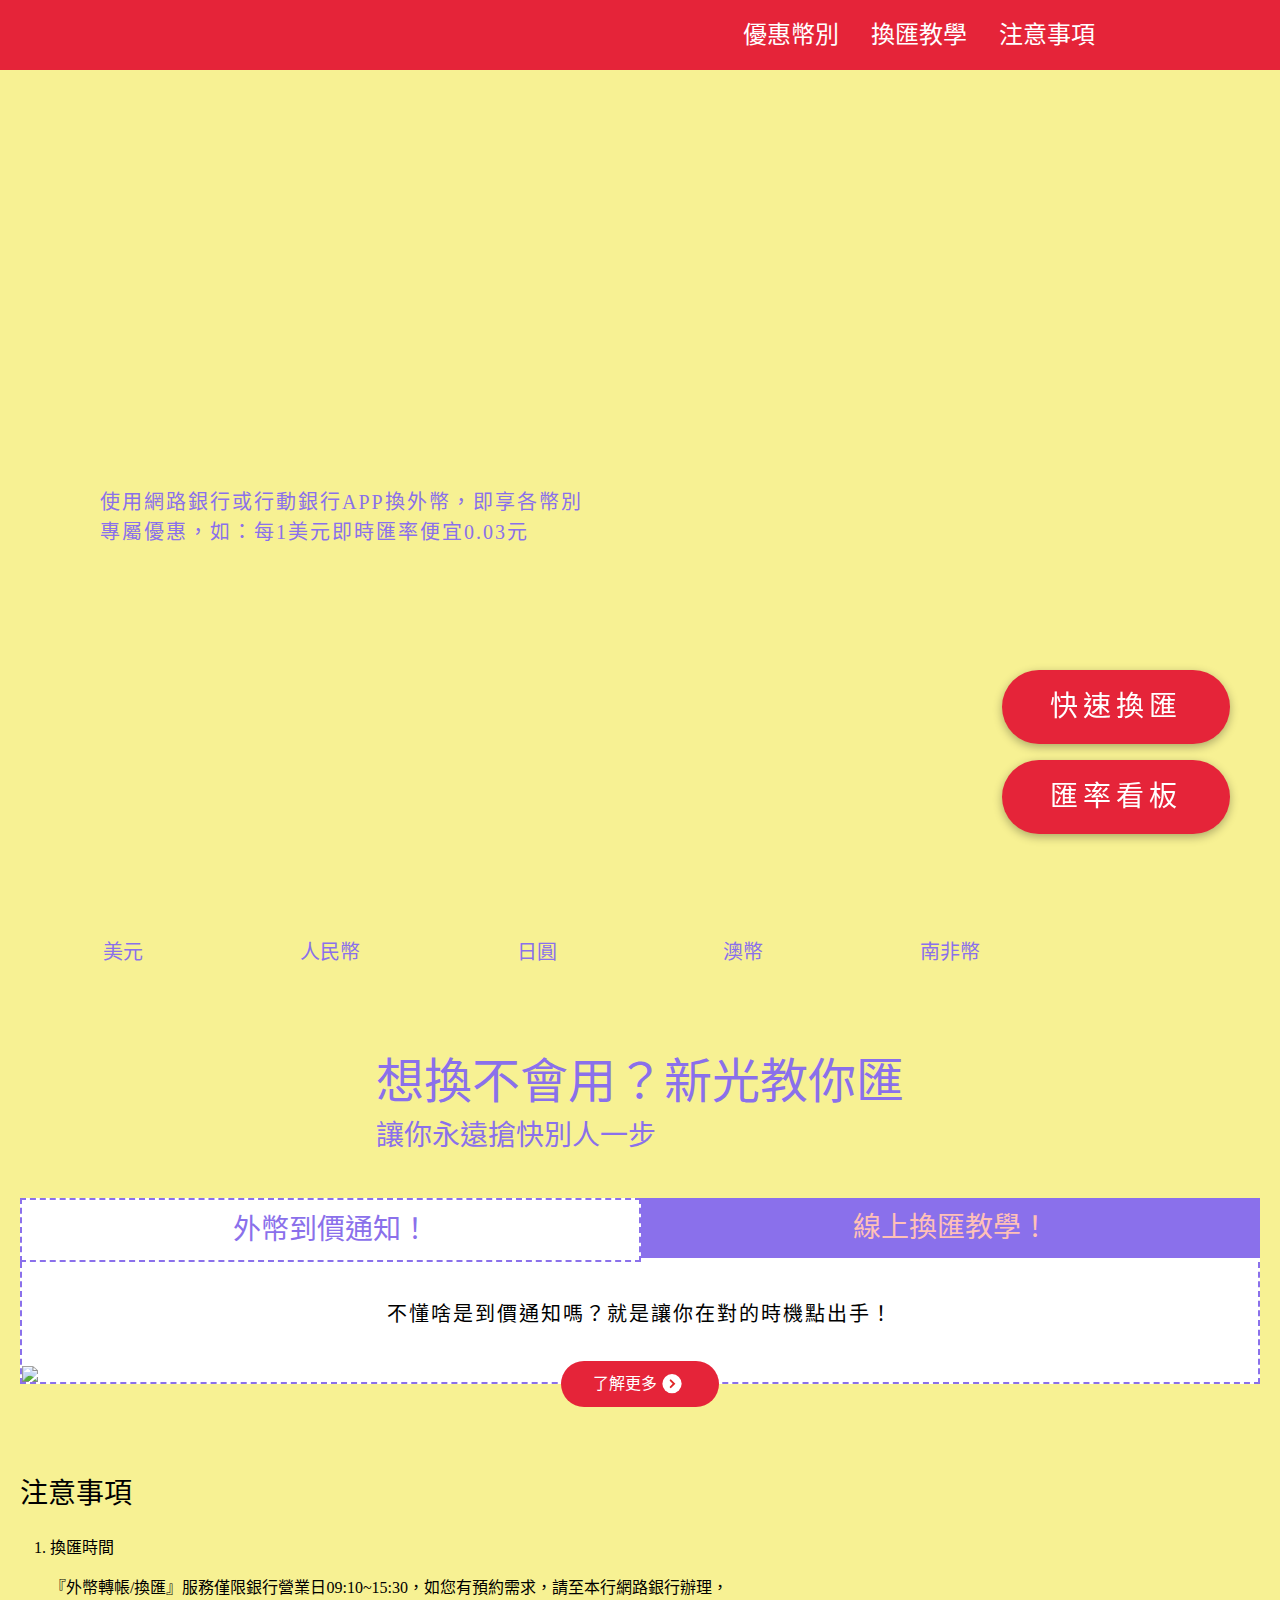
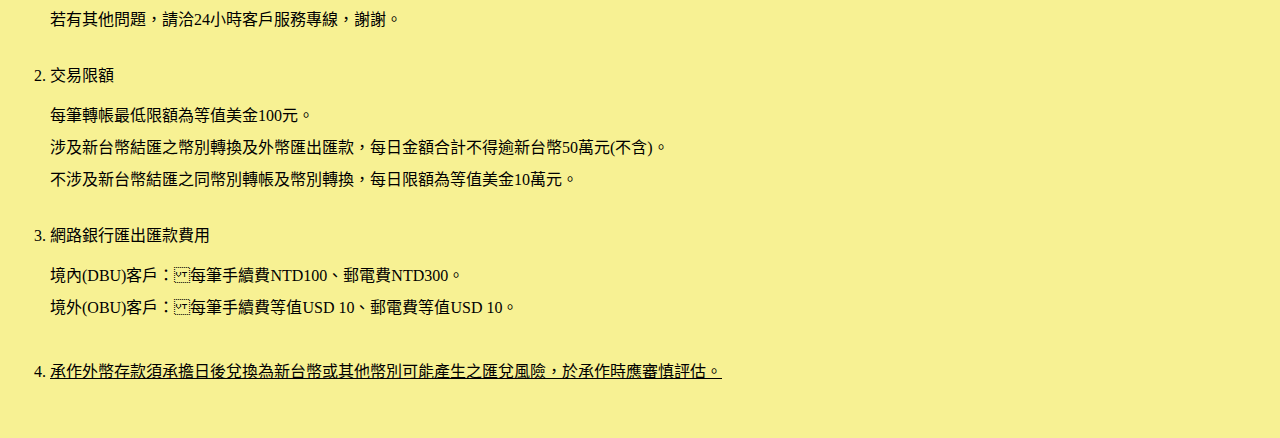
==== commit 612202cf: "手機版 頁面更新" ====
--- a/index.html
+++ b/index.html
@@ -1,7 +1,7 @@
 <!doctype html>
 <html data-n-head-ssr lang="zh-TW" data-n-head="%7B%22lang%22:%7B%22ssr%22:%22zh-TW%22%7D%7D">
   <head>
-    <title>新光銀行數位換匯教學</title><meta data-n-head="ssr" charset="utf-8"><meta data-n-head="ssr" name="viewport" content="width=device-width,initial-scale=1,maximum-scale=1"><meta data-n-head="ssr" http-equiv="X-UA-Compatible" content="ie=edge"><meta data-n-head="ssr" name="theme-color" content="#ffffff"><meta data-n-head="ssr" data-hid="description" name="description" content="「與其上班耍費，新光帶你搶換匯！」"><meta data-n-head="ssr" data-hid="og:description" property="og:description" content="「與其上班耍費，新光帶你搶換匯！」"><meta data-n-head="ssr" data-hid="og:url" property="og:url" content="SKbank_KV_og.jpg"><meta data-n-head="ssr" data-hid="og:image" property="og:image" content="「與其上班耍費，新光帶你搶換匯！」"><meta data-n-head="ssr" data-hid="og:type" property="og:type" content="website"><meta data-n-head="ssr" property="og:title" content="「與其上班耍費，新光帶你搶換匯！」"><meta data-n-head="ssr" property="og:description" content="「與其上班耍費，新光帶你搶換匯！」"><meta data-n-head="ssr" property="og:site_name" content="「與其上班耍費，新光帶你搶換匯！」"><meta data-n-head="ssr" property="og:locale" content="zh-TW"><meta data-n-head="ssr" property="twitter:card" content=""><meta data-n-head="ssr" property="twitter:site" content=""><meta data-n-head="ssr" property="twitter:site:id" content=""><meta data-n-head="ssr" property="twitter:creator" content=""><meta data-n-head="ssr" property="twitter:creator:id" content=""><meta data-n-head="ssr" property="twitter:description" content="「與其上班耍費，新光帶你搶換匯！」"><meta data-n-head="ssr" property="twitter:title" content="「與其上班耍費，新光帶你搶換匯！」"><meta data-n-head="ssr" property="twitter:image" content="SKbank_KV_og.jpg"><meta data-n-head="ssr" property="twitter:image:alt" content="「與其上班耍費，新光帶你搶換匯！」"><meta data-n-head="ssr" property="twitter:creator:id" content=""><base href="/SKBank/"><script data-n-head="ssr" src="https://code.jquery.com/jquery-3.5.1.min.js"></script><script data-n-head="ssr" src="https://cdnjs.cloudflare.com/ajax/libs/gsap/2.0.2/TweenMax.min.js"></script><script data-n-head="ssr" src="https://cdnjs.cloudflare.com/ajax/libs/gsap/2.0.2/plugins/ScrollToPlugin.min.js"></script><link rel="preload" href="/SKBank/_nuxt/runtime.aaea0b1.js" as="script"><link rel="preload" href="/SKBank/_nuxt/vendors/commons.b1072c4.js" as="script"><link rel="preload" href="/SKBank/_nuxt/app.3421d8c.js" as="script"><link rel="preload" href="/SKBank/_nuxt/pages/index.b4e9a13.js" as="script"><link rel="preload" href="/SKBank/_nuxt/commons/2d762d57.20e70ad.js" as="script"><style data-vue-ssr-id="12ba2d00:0 12ba2d00:1 12ba2d00:2 7e56e4e3:0 06555576:0 414b9e3e:0 9c149e68:0 f23125f0:0 e01c1cde:0 17c1e826:0 3d3ecbc5:0 e572511e:0">@import url(https://fonts.googleapis.com/css?family=Noto+Sans+TC:400,500&display=fallback);
+    <title>新光銀行數位換匯教學</title><meta data-n-head="ssr" charset="utf-8"><meta data-n-head="ssr" name="viewport" content="width=device-width,initial-scale=1,maximum-scale=1"><meta data-n-head="ssr" http-equiv="X-UA-Compatible" content="ie=edge"><meta data-n-head="ssr" name="theme-color" content="#ffffff"><meta data-n-head="ssr" data-hid="description" name="description" content="「與其上班耍費，新光帶你搶換匯！」"><meta data-n-head="ssr" data-hid="og:description" property="og:description" content="「與其上班耍費，新光帶你搶換匯！」"><meta data-n-head="ssr" data-hid="og:url" property="og:url" content="SKbank_KV_og.jpg"><meta data-n-head="ssr" data-hid="og:image" property="og:image" content="「與其上班耍費，新光帶你搶換匯！」"><meta data-n-head="ssr" data-hid="og:type" property="og:type" content="website"><meta data-n-head="ssr" property="og:title" content="「與其上班耍費，新光帶你搶換匯！」"><meta data-n-head="ssr" property="og:description" content="「與其上班耍費，新光帶你搶換匯！」"><meta data-n-head="ssr" property="og:site_name" content="「與其上班耍費，新光帶你搶換匯！」"><meta data-n-head="ssr" property="og:locale" content="zh-TW"><meta data-n-head="ssr" property="twitter:card" content=""><meta data-n-head="ssr" property="twitter:site" content=""><meta data-n-head="ssr" property="twitter:site:id" content=""><meta data-n-head="ssr" property="twitter:creator" content=""><meta data-n-head="ssr" property="twitter:creator:id" content=""><meta data-n-head="ssr" property="twitter:description" content="「與其上班耍費，新光帶你搶換匯！」"><meta data-n-head="ssr" property="twitter:title" content="「與其上班耍費，新光帶你搶換匯！」"><meta data-n-head="ssr" property="twitter:image" content="SKbank_KV_og.jpg"><meta data-n-head="ssr" property="twitter:image:alt" content="「與其上班耍費，新光帶你搶換匯！」"><meta data-n-head="ssr" property="twitter:creator:id" content=""><base href="/SKBank/"><script data-n-head="ssr" src="https://code.jquery.com/jquery-3.5.1.min.js"></script><script data-n-head="ssr" src="https://cdnjs.cloudflare.com/ajax/libs/gsap/2.0.2/TweenMax.min.js"></script><script data-n-head="ssr" src="https://cdnjs.cloudflare.com/ajax/libs/gsap/2.0.2/plugins/ScrollToPlugin.min.js"></script><link rel="preload" href="/SKBank/_nuxt/runtime.9ac5cd3.js" as="script"><link rel="preload" href="/SKBank/_nuxt/vendors/commons.b1072c4.js" as="script"><link rel="preload" href="/SKBank/_nuxt/app.ddbd4b3.js" as="script"><link rel="preload" href="/SKBank/_nuxt/pages/index.41c249a.js" as="script"><link rel="preload" href="/SKBank/_nuxt/commons/2d762d57.864d4d2.js" as="script"><style data-vue-ssr-id="12ba2d00:0 12ba2d00:1 12ba2d00:2 7e56e4e3:0 06555576:0 414b9e3e:0 9c149e68:0 f23125f0:0 e01c1cde:0 17c1e826:0 160f2724:0 e572511e:0">@import url(https://fonts.googleapis.com/css?family=Noto+Sans+TC:400,500&display=fallback);
 @import url(https://fonts.googleapis.com/css2?family=Dokdo&display=swap);
 @-webkit-keyframes swiper-preloader-spin{to{transform:rotate(1turn)}}@font-face{font-family:"Roboto",sans-serif;font-style:normal;font-weight:900;font-display:fallback;src:url(/SKBank/_nuxt/fonts/Roboto-Regular.11eabca.ttf) format("truetype")}@font-face{font-family:"Dokdo",cursive;font-style:normal;font-weight:400;font-display:fallback;src:url(/SKBank/_nuxt/fonts/Dokdo-Regular.ddc1c41.ttf) format("truetype")}@font-face{font-family:myfont;font-style:normal;font-weight:400;src:url(/SKBank/_nuxt/fonts/GenYoGothicTW-M-01.1fd82c0.ttf) format("truetype")}a,abbr,acronym,address,applet,article,aside,audio,b,big,blockquote,body,canvas,caption,center,cite,code,dd,del,details,dfn,div,dl,dt,em,embed,fieldset,figcaption,figure,footer,form,h1,h2,h3,h4,h5,h6,header,hgroup,html,i,iframe,img,ins,kbd,label,legend,li,mark,menu,nav,object,ol,output,p,pre,q,ruby,s,samp,section,small,span,strike,strong,sub,summary,sup,table,tbody,td,tfoot,th,thead,time,tr,tt,u,ul,var,video{margin:0;padding:0;border:0;font-size:100%;font:inherit;vertical-align:baseline;color:#000}article,aside,details,figcaption,figure,footer,header,hgroup,menu,nav,section{display:block}body{line-height:1}*{outline:none;text-decoration:none;box-sizing:border-box;color:#fff;background:transparent;border:none}*,ol,ul{list-style:none}blockquote,q{quotes:none}blockquote:after,blockquote:before,q:after,q:before{content:"";content:none}table{border-collapse:collapse;border-spacing:0}strong{font-weight:500}button{padding:0;margin:0;line-height:1;border:none;background-color:transparent;font:inherit;cursor:pointer}button,input,select,textarea{font-family:"Noto Sans TC","微軟正黑體","Microsoft JhengHei",sans-serif,Arial}body{background-color:#f7f193;position:relative;overflow-x:hidden}body:after{content:"";width:245px;height:580px;display:block;position:absolute;top:900px;left:-100px;background-image:url(/SKBank/_nuxt/img/SKbank_image-09.e2d9d26.png);background-position:100% 100%;background-size:contain;background-repeat:no-repeat;z-index:0}@media screen and (min-width:1440px){body:after{width:445px;height:1080px;top:800px;left:-200px}}#header{width:100%;position:fixed;left:0;top:0;display:block;z-index:1000;text-align:center;color:#f2f2f2;z-index:9999}#footer{bottom:0}.container{position:relative}.float-block{position:fixed;bottom:85px;right:10px;z-index:500}@media screen and (min-width:481px){.float-block{right:15px}}@media screen and (min-width:960px){.float-block{right:40px}}.float-block__top-btn{width:50px;height:50px;display:block;background-color:#ffc0b7;border-radius:100%;font-family:"Roboto",sans-serif;text-align:center;line-height:50px;opacity:.5;transition:opacity .3s}@media screen and (min-width:960px){.float-block__top-btn{width:60px;height:60px;line-height:60px}}@media screen and (min-width:1025px){.float-block__top-btn:hover{opacity:1}}@font-face{font-family:"swiper-icons";src:url("data:application/font-woff;charset=utf-8;base64, [base64]//wADZ2x5ZgAAAywAAADMAAAD2MHtryVoZWFkAAABbAAAADAAAAA2E2+eoWhoZWEAAAGcAAAAHwAAACQC9gDzaG10eAAAAigAAAAZAAAArgJkABFsb2NhAAAC0AAAAFoAAABaFQAUGG1heHAAAAG8AAAAHwAAACAAcABAbmFtZQAAA/gAAAE5AAACXvFdBwlwb3N0AAAFNAAAAGIAAACE5s74hXjaY2BkYGAAYpf5Hu/j+W2+MnAzMYDAzaX6QjD6/4//Bxj5GA8AuRwMYGkAPywL13jaY2BkYGA88P8Agx4j+/8fQDYfA1AEBWgDAIB2BOoAeNpjYGRgYNBh4GdgYgABEMnIABJzYNADCQAACWgAsQB42mNgYfzCOIGBlYGB0YcxjYGBwR1Kf2WQZGhhYGBiYGVmgAFGBiQQkOaawtDAoMBQxXjg/wEGPcYDDA4wNUA2CCgwsAAAO4EL6gAAeNpj2M0gyAACqxgGNWBkZ2D4/wMA+xkDdgAAAHjaY2BgYGaAYBkGRgYQiAHyGMF8FgYHIM3DwMHABGQrMOgyWDLEM1T9/w8UBfEMgLzE////P/5//f/V/xv+r4eaAAeMbAxwIUYmIMHEgKYAYjUcsDAwsLKxc3BycfPw8jEQA/[base64]/uznmfPFBNODM2K7MTQ45YEAZqGP81AmGGcF3iPqOop0r1SPTaTbVkfUe4HXj97wYE+yNwWYxwWu4v1ugWHgo3S1XdZEVqWM7ET0cfnLGxWfkgR42o2PvWrDMBSFj/IHLaF0zKjRgdiVMwScNRAoWUoH78Y2icB/yIY09An6AH2Bdu/UB+yxopYshQiEvnvu0dURgDt8QeC8PDw7Fpji3fEA4z/PEJ6YOB5hKh4dj3EvXhxPqH/SKUY3rJ7srZ4FZnh1PMAtPhwP6fl2PMJMPDgeQ4rY8YT6Gzao0eAEA409DuggmTnFnOcSCiEiLMgxCiTI6Cq5DZUd3Qmp10vO0LaLTd2cjN4fOumlc7lUYbSQcZFkutRG7g6JKZKy0RmdLY680CDnEJ+UMkpFFe1RN7nxdVpXrC4aTtnaurOnYercZg2YVmLN/d/gczfEimrE/fs/bOuq29Zmn8tloORaXgZgGa78yO9/cnXm2BpaGvq25Dv9S4E9+5SIc9PqupJKhYFSSl47+Qcr1mYNAAAAeNptw0cKwkAAAMDZJA8Q7OUJvkLsPfZ6zFVERPy8qHh2YER+3i/BP83vIBLLySsoKimrqKqpa2hp6+jq6RsYGhmbmJqZSy0sraxtbO3sHRydnEMU4uR6yx7JJXveP7WrDycAAAAAAAH//wACeNpjYGRgYOABYhkgZgJCZgZNBkYGLQZtIJsFLMYAAAw3ALgAeNolizEKgDAQBCchRbC2sFER0YD6qVQiBCv/H9ezGI6Z5XBAw8CBK/m5iQQVauVbXLnOrMZv2oLdKFa8Pjuru2hJzGabmOSLzNMzvutpB3N42mNgZGBg4GKQYzBhYMxJLMlj4GBgAYow/P/PAJJhLM6sSoWKfWCAAwDAjgbRAAB42mNgYGBkAIIbCZo5IPrmUn0hGA0AO8EFTQAA") format("woff");font-weight:400;font-style:normal}:root{--swiper-theme-color:#ec6aa4}.swiper-container{margin-left:auto;margin-right:auto;position:relative;overflow:hidden;list-style:none;padding:0;z-index:1}.swiper-container-vertical>.swiper-wrapper{flex-direction:column}.swiper-wrapper{position:relative;width:100%;height:100%;z-index:1;display:flex;transition-property:transform;box-sizing:content-box}.swiper-container-android .swiper-slide,.swiper-wrapper{transform:translateZ(0)}.swiper-container-multirow>.swiper-wrapper{flex-wrap:wrap}.swiper-container-multirow-column>.swiper-wrapper{flex-wrap:wrap;flex-direction:column}.swiper-container-free-mode>.swiper-wrapper{transition-timing-function:ease-out;margin:0 auto}.swiper-slide{flex-shrink:0;width:100%;height:100%;position:relative;transition-property:transform}.swiper-slide-invisible-blank{visibility:hidden}.swiper-container-autoheight,.swiper-container-autoheight .swiper-slide{height:auto}.swiper-container-autoheight .swiper-wrapper{align-items:flex-start;transition-property:transform,height}.swiper-container-3d{perspective:1200px}.swiper-container-3d .swiper-cube-shadow,.swiper-container-3d .swiper-slide,.swiper-container-3d .swiper-slide-shadow-bottom,.swiper-container-3d .swiper-slide-shadow-left,.swiper-container-3d .swiper-slide-shadow-right,.swiper-container-3d .swiper-slide-shadow-top,.swiper-container-3d .swiper-wrapper{transform-style:preserve-3d}.swiper-container-3d .swiper-slide-shadow-bottom,.swiper-container-3d .swiper-slide-shadow-left,.swiper-container-3d .swiper-slide-shadow-right,.swiper-container-3d .swiper-slide-shadow-top{position:absolute;left:0;top:0;width:100%;height:100%;pointer-events:none;z-index:10}.swiper-container-3d .swiper-slide-shadow-left{background-image:linear-gradient(270deg,rgba(0,0,0,.5),transparent)}.swiper-container-3d .swiper-slide-shadow-right{background-image:linear-gradient(90deg,rgba(0,0,0,.5),transparent)}.swiper-container-3d .swiper-slide-shadow-top{background-image:linear-gradient(0deg,rgba(0,0,0,.5),transparent)}.swiper-container-3d .swiper-slide-shadow-bottom{background-image:linear-gradient(180deg,rgba(0,0,0,.5),transparent)}.swiper-container-css-mode>.swiper-wrapper{overflow:auto;scrollbar-width:none;-ms-overflow-style:none}.swiper-container-css-mode>.swiper-wrapper::-webkit-scrollbar{display:none}.swiper-container-css-mode>.swiper-wrapper>.swiper-slide{scroll-snap-align:start start}.swiper-container-horizontal.swiper-container-css-mode>.swiper-wrapper{-ms-scroll-snap-type:x mandatory;scroll-snap-type:x mandatory}.swiper-container-vertical.swiper-container-css-mode>.swiper-wrapper{-ms-scroll-snap-type:y mandatory;scroll-snap-type:y mandatory}:root{--swiper-navigation-size:44px}.swiper-button-next,.swiper-button-prev{position:absolute;top:50%;width:27px;width:calc(var(--swiper-navigation-size)/44*27);height:44px;height:var(--swiper-navigation-size);margin-top:-22px;margin-top:calc(-1*var(--swiper-navigation-size)/2);z-index:10;cursor:pointer;display:flex;align-items:center;justify-content:center;color:var(--swiper-theme-color);color:var(--swiper-navigation-color,var(--swiper-theme-color))}.swiper-button-next.swiper-button-disabled,.swiper-button-prev.swiper-button-disabled{opacity:.35;cursor:auto;pointer-events:none}.swiper-button-next:after,.swiper-button-prev:after{font-family:swiper-icons;font-size:44px;font-size:var(--swiper-navigation-size);text-transform:none!important;letter-spacing:0;text-transform:none;font-feature-settings:normal,;font-variant:normal;line-height:1}.swiper-button-prev,.swiper-container-rtl .swiper-button-next{left:10px;right:auto}.swiper-button-prev:after,.swiper-container-rtl .swiper-button-next:after{content:"prev"}.swiper-button-next,.swiper-container-rtl .swiper-button-prev{right:10px;left:auto}.swiper-button-next:after,.swiper-container-rtl .swiper-button-prev:after{content:"next"}.swiper-button-next.swiper-button-white,.swiper-button-prev.swiper-button-white{--swiper-navigation-color:#fff}.swiper-button-next.swiper-button-black,.swiper-button-prev.swiper-button-black{--swiper-navigation-color:#000}.swiper-button-lock{display:none}.swiper-pagination{position:absolute;text-align:center;transition:opacity .3s;transform:translateZ(0);z-index:10}.swiper-pagination-f{margin-top:1rem;right:0}.swiper-pagination.swiper-pagination-hidden{opacity:0}.swiper-container-horizontal>.swiper-pagination-bullets,.swiper-pagination-custom,.swiper-pagination-fraction{bottom:50%;right:0;width:100%}.swiper-pagination-bullets-dynamic{overflow:hidden;font-size:0}.swiper-pagination-bullets-dynamic .swiper-pagination-bullet{transform:scale(.33);position:relative}.swiper-pagination-bullets-dynamic .swiper-pagination-bullet-active,.swiper-pagination-bullets-dynamic .swiper-pagination-bullet-active-main{transform:scale(1)}.swiper-pagination-bullets-dynamic .swiper-pagination-bullet-active-prev{transform:scale(.66)}.swiper-pagination-bullets-dynamic .swiper-pagination-bullet-active-prev-prev{transform:scale(.33)}.swiper-pagination-bullets-dynamic .swiper-pagination-bullet-active-next{transform:scale(.66)}.swiper-pagination-bullets-dynamic .swiper-pagination-bullet-active-next-next{transform:scale(.33)}.swiper-pagination-bullet{width:10px;height:10px;display:inline-block;margin:0 .5rem;border-radius:100%;background:#fff;opacity:1}button.swiper-pagination-bullet{border:none;margin:0;padding:0;box-shadow:none;-webkit-appearance:none;-moz-appearance:none;appearance:none}.swiper-pagination-clickable .swiper-pagination-bullet{cursor:pointer}.swiper-pagination-bullet-active{opacity:1;background:var(--swiper-theme-color);background:var(--swiper-pagination-color,var(--swiper-theme-color))}.swiper-container-vertical>.swiper-pagination-bullets{right:10px;top:50%;transform:translate3d(0,-50%,0)}.swiper-container-vertical>.swiper-pagination-bullets .swiper-pagination-bullet{margin:6px 0;display:block}.swiper-container-vertical>.swiper-pagination-bullets.swiper-pagination-bullets-dynamic{top:50%;transform:translateY(-50%);width:8px}.swiper-container-vertical>.swiper-pagination-bullets.swiper-pagination-bullets-dynamic .swiper-pagination-bullet{display:inline-block;transition:transform .2s,top .2s}.swiper-container-horizontal>.swiper-pagination-bullets .swiper-pagination-bullet{margin:0 4px}.swiper-container-horizontal>.swiper-pagination-bullets.swiper-pagination-bullets-dynamic{left:50%;transform:translateX(-50%);white-space:nowrap}.swiper-container-horizontal>.swiper-pagination-bullets.swiper-pagination-bullets-dynamic .swiper-pagination-bullet{transition:transform .2s,left .2s}.swiper-container-horizontal.swiper-container-rtl>.swiper-pagination-bullets-dynamic .swiper-pagination-bullet{transition:transform .2s,right .2s}.swiper-pagination-progressbar{background:rgba(0,0,0,.25);position:absolute}.swiper-pagination-progressbar .swiper-pagination-progressbar-fill{background:var(--swiper-theme-color);background:var(--swiper-pagination-color,var(--swiper-theme-color));position:absolute;left:0;top:0;width:100%;height:100%;transform:scale(0);transform-origin:left top}.swiper-container-rtl .swiper-pagination-progressbar .swiper-pagination-progressbar-fill{transform-origin:right top}.swiper-container-horizontal>.swiper-pagination-progressbar,.swiper-container-vertical>.swiper-pagination-progressbar.swiper-pagination-progressbar-opposite{width:100%;height:4px;left:0;top:0}.swiper-container-horizontal>.swiper-pagination-progressbar.swiper-pagination-progressbar-opposite,.swiper-container-vertical>.swiper-pagination-progressbar{width:4px;height:100%;left:0;top:0}.swiper-pagination-white{--swiper-pagination-color:#fff}.swiper-pagination-black{--swiper-pagination-color:#000}.swiper-pagination-lock{display:none}.swiper-scrollbar{border-radius:10px;position:relative;-ms-touch-action:none;background:rgba(0,0,0,.1)}.swiper-container-horizontal>.swiper-scrollbar{position:absolute;left:1%;bottom:3px;z-index:50;height:5px;width:98%}.swiper-container-vertical>.swiper-scrollbar{position:absolute;right:3px;top:1%;z-index:50;width:5px;height:98%}.swiper-scrollbar-drag{height:100%;width:100%;position:relative;background:rgba(0,0,0,.5);border-radius:10px;left:0;top:0}.swiper-scrollbar-cursor-drag{cursor:move}.swiper-scrollbar-lock{display:none}.swiper-zoom-container{width:100%;height:100%;display:flex;justify-content:center;align-items:center;text-align:center}.swiper-zoom-container>canvas,.swiper-zoom-container>img,.swiper-zoom-container>svg{max-width:100%;max-height:100%;-o-object-fit:contain;object-fit:contain}.swiper-slide-zoomed{cursor:move}.swiper-lazy-preloader{width:42px;height:42px;position:absolute;left:50%;top:50%;margin-left:-21px;margin-top:-21px;z-index:10;transform-origin:50%;-webkit-animation:swiper-preloader-spin 1s linear infinite;animation:swiper-preloader-spin 1s linear infinite;box-sizing:border-box;border-left:4px solid var(--swiper-theme-color);border-bottom:4px solid var(--swiper-theme-color);border-right:4px solid var(--swiper-theme-color);border:4px solid var(--swiper-preloader-color,var(--swiper-theme-color));border-radius:50%;border-top:4px solid transparent}.swiper-lazy-preloader-white{--swiper-preloader-color:#fff}.swiper-lazy-preloader-black{--swiper-preloader-color:#000}@keyframes swiper-preloader-spin{to{transform:rotate(1turn)}}.swiper-container .swiper-notification{position:absolute;left:0;top:0;pointer-events:none;opacity:0;z-index:-1000}.swiper-container-fade.swiper-container-free-mode .swiper-slide{transition-timing-function:ease-out}.swiper-container-fade .swiper-slide{pointer-events:none;transition-property:opacity}.swiper-container-fade .swiper-slide .swiper-slide{pointer-events:none}.swiper-container-fade .swiper-slide-active,.swiper-container-fade .swiper-slide-active .swiper-slide-active{pointer-events:auto}.swiper-container-cube{overflow:visible}.swiper-container-cube .swiper-slide{pointer-events:none;-webkit-backface-visibility:hidden;backface-visibility:hidden;z-index:1;visibility:hidden;transform-origin:0 0;width:100%;height:100%}.swiper-container-cube .swiper-slide .swiper-slide{pointer-events:none}.swiper-container-cube.swiper-container-rtl .swiper-slide{transform-origin:100% 0}.swiper-container-cube .swiper-slide-active,.swiper-container-cube .swiper-slide-active .swiper-slide-active{pointer-events:auto}.swiper-container-cube .swiper-slide-active,.swiper-container-cube .swiper-slide-next,.swiper-container-cube .swiper-slide-next+.swiper-slide,.swiper-container-cube .swiper-slide-prev{pointer-events:auto;visibility:visible}.swiper-container-cube .swiper-slide-shadow-bottom,.swiper-container-cube .swiper-slide-shadow-left,.swiper-container-cube .swiper-slide-shadow-right,.swiper-container-cube .swiper-slide-shadow-top{z-index:0;-webkit-backface-visibility:hidden;backface-visibility:hidden}.swiper-container-cube .swiper-cube-shadow{position:absolute;left:0;bottom:0;width:100%;height:100%;background:#000;opacity:.6;-webkit-filter:blur(50px);filter:blur(50px);z-index:0}.swiper-container-flip{overflow:visible}.swiper-container-flip .swiper-slide{pointer-events:none;-webkit-backface-visibility:hidden;backface-visibility:hidden;z-index:1}.swiper-container-flip .swiper-slide .swiper-slide{pointer-events:none}.swiper-container-flip .swiper-slide-active,.swiper-container-flip .swiper-slide-active .swiper-slide-active{pointer-events:auto}.swiper-container-flip .swiper-slide-shadow-bottom,.swiper-container-flip .swiper-slide-shadow-left,.swiper-container-flip .swiper-slide-shadow-right,.swiper-container-flip .swiper-slide-shadow-top{z-index:0;-webkit-backface-visibility:hidden;backface-visibility:hidden}.mCustomScrollbar{touch-action:pinch-zoom}.mCustomScrollbar.mCS_no_scrollbar,.mCustomScrollbar.mCS_touch_action{touch-action:auto}.mCustomScrollBox{position:relative;overflow:hidden;height:100%;max-width:100%;outline:none;direction:ltr}.mCSB_container{overflow:hidden;width:auto;height:auto}.mCSB_inside>.mCSB_container{margin-right:30px}.mCSB_container.mCS_no_scrollbar_y.mCS_y_hidden{margin-right:0}.mCS-dir-rtl>.mCSB_inside>.mCSB_container{margin-right:0;margin-left:30px}.mCS-dir-rtl>.mCSB_inside>.mCSB_container.mCS_no_scrollbar_y.mCS_y_hidden{margin-left:0}.mCSB_scrollTools{position:absolute;width:16px;height:auto;left:auto;top:0;right:0;bottom:0}.mCSB_outside+.mCSB_scrollTools{right:-26px}.mCS-dir-rtl>.mCSB_inside>.mCSB_scrollTools,.mCS-dir-rtl>.mCSB_outside+.mCSB_scrollTools{right:auto;left:0}.mCS-dir-rtl>.mCSB_outside+.mCSB_scrollTools{left:-26px}.mCSB_scrollTools .mCSB_draggerContainer{position:absolute;top:0;left:0;bottom:0;right:0;height:auto}.mCSB_scrollTools a+.mCSB_draggerContainer{margin:20px 0}.mCSB_scrollTools .mCSB_draggerRail{width:2px;height:100%;margin:0 auto;border-radius:16px}.mCSB_scrollTools .mCSB_dragger{cursor:pointer;width:100%;height:30px;z-index:1}.mCSB_scrollTools .mCSB_dragger .mCSB_dragger_bar{position:relative;width:4px;height:100%;margin:0 auto;border-radius:16px;text-align:center}.mCSB_scrollTools_vertical.mCSB_scrollTools_onDrag_expand .mCSB_dragger.mCSB_dragger_onDrag_expanded .mCSB_dragger_bar,.mCSB_scrollTools_vertical.mCSB_scrollTools_onDrag_expand .mCSB_draggerContainer:hover .mCSB_dragger .mCSB_dragger_bar{width:12px}.mCSB_scrollTools_vertical.mCSB_scrollTools_onDrag_expand .mCSB_dragger.mCSB_dragger_onDrag_expanded+.mCSB_draggerRail,.mCSB_scrollTools_vertical.mCSB_scrollTools_onDrag_expand .mCSB_draggerContainer:hover .mCSB_draggerRail{width:8px}.mCSB_scrollTools .mCSB_buttonDown,.mCSB_scrollTools .mCSB_buttonUp{display:block;position:absolute;height:20px;width:100%;overflow:hidden;margin:0 auto;cursor:pointer}.mCSB_scrollTools .mCSB_buttonDown{bottom:0}.mCSB_horizontal.mCSB_inside>.mCSB_container{margin-right:0;margin-bottom:30px}.mCSB_horizontal.mCSB_outside>.mCSB_container{min-height:100%}.mCSB_horizontal>.mCSB_container.mCS_no_scrollbar_x.mCS_x_hidden{margin-bottom:0}.mCSB_scrollTools.mCSB_scrollTools_horizontal{width:auto;height:16px;top:auto;right:0;bottom:0;left:0}.mCustomScrollBox+.mCSB_scrollTools+.mCSB_scrollTools.mCSB_scrollTools_horizontal,.mCustomScrollBox+.mCSB_scrollTools.mCSB_scrollTools_horizontal{bottom:-26px}.mCSB_scrollTools.mCSB_scrollTools_horizontal a+.mCSB_draggerContainer{margin:0 20px}.mCSB_scrollTools.mCSB_scrollTools_horizontal .mCSB_draggerRail{width:100%;height:2px;margin:7px 0}.mCSB_scrollTools.mCSB_scrollTools_horizontal .mCSB_dragger{width:30px;height:100%;left:0}.mCSB_scrollTools.mCSB_scrollTools_horizontal .mCSB_dragger .mCSB_dragger_bar{width:100%;height:4px;margin:6px auto}.mCSB_scrollTools_horizontal.mCSB_scrollTools_onDrag_expand .mCSB_dragger.mCSB_dragger_onDrag_expanded .mCSB_dragger_bar,.mCSB_scrollTools_horizontal.mCSB_scrollTools_onDrag_expand .mCSB_draggerContainer:hover .mCSB_dragger .mCSB_dragger_bar{height:12px;margin:2px auto}.mCSB_scrollTools_horizontal.mCSB_scrollTools_onDrag_expand .mCSB_dragger.mCSB_dragger_onDrag_expanded+.mCSB_draggerRail,.mCSB_scrollTools_horizontal.mCSB_scrollTools_onDrag_expand .mCSB_draggerContainer:hover .mCSB_draggerRail{height:8px;margin:4px 0}.mCSB_scrollTools.mCSB_scrollTools_horizontal .mCSB_buttonLeft,.mCSB_scrollTools.mCSB_scrollTools_horizontal .mCSB_buttonRight{display:block;position:absolute;width:20px;height:100%;overflow:hidden;margin:0 auto;cursor:pointer}.mCSB_scrollTools.mCSB_scrollTools_horizontal .mCSB_buttonLeft{left:0}.mCSB_scrollTools.mCSB_scrollTools_horizontal .mCSB_buttonRight{right:0}.mCSB_container_wrapper{position:absolute;height:auto;width:auto;overflow:hidden;top:0;left:0;right:0;bottom:0;margin-right:30px;margin-bottom:30px}.mCSB_container_wrapper>.mCSB_container{padding-right:30px;padding-bottom:30px;box-sizing:border-box}.mCSB_vertical_horizontal>.mCSB_scrollTools.mCSB_scrollTools_vertical{bottom:20px}.mCSB_vertical_horizontal>.mCSB_scrollTools.mCSB_scrollTools_horizontal{right:20px}.mCSB_container_wrapper.mCS_no_scrollbar_x.mCS_x_hidden+.mCSB_scrollTools.mCSB_scrollTools_vertical{bottom:0}.mCS-dir-rtl>.mCustomScrollBox.mCSB_vertical_horizontal.mCSB_inside>.mCSB_scrollTools.mCSB_scrollTools_horizontal,.mCSB_container_wrapper.mCS_no_scrollbar_y.mCS_y_hidden+.mCSB_scrollTools~.mCSB_scrollTools.mCSB_scrollTools_horizontal{right:0}.mCS-dir-rtl>.mCustomScrollBox.mCSB_vertical_horizontal.mCSB_inside>.mCSB_scrollTools.mCSB_scrollTools_horizontal{left:20px}.mCS-dir-rtl>.mCustomScrollBox.mCSB_vertical_horizontal.mCSB_inside>.mCSB_container_wrapper.mCS_no_scrollbar_y.mCS_y_hidden+.mCSB_scrollTools~.mCSB_scrollTools.mCSB_scrollTools_horizontal{left:0}.mCS-dir-rtl>.mCSB_inside>.mCSB_container_wrapper{margin-right:0;margin-left:30px}.mCSB_container_wrapper.mCS_no_scrollbar_y.mCS_y_hidden>.mCSB_container{padding-right:0}.mCSB_container_wrapper.mCS_no_scrollbar_x.mCS_x_hidden>.mCSB_container{padding-bottom:0}.mCustomScrollBox.mCSB_vertical_horizontal.mCSB_inside>.mCSB_container_wrapper.mCS_no_scrollbar_y.mCS_y_hidden{margin-right:0;margin-left:0}.mCustomScrollBox.mCSB_vertical_horizontal.mCSB_inside>.mCSB_container_wrapper.mCS_no_scrollbar_x.mCS_x_hidden{margin-bottom:0}.mCSB_scrollTools,.mCSB_scrollTools .mCSB_buttonDown,.mCSB_scrollTools .mCSB_buttonLeft,.mCSB_scrollTools .mCSB_buttonRight,.mCSB_scrollTools .mCSB_buttonUp,.mCSB_scrollTools .mCSB_dragger .mCSB_dragger_bar{transition:opacity .2s ease-in-out,background-color .2s ease-in-out}.mCSB_scrollTools_horizontal.mCSB_scrollTools_onDrag_expand .mCSB_dragger_bar,.mCSB_scrollTools_horizontal.mCSB_scrollTools_onDrag_expand .mCSB_draggerRail,.mCSB_scrollTools_vertical.mCSB_scrollTools_onDrag_expand .mCSB_dragger_bar,.mCSB_scrollTools_vertical.mCSB_scrollTools_onDrag_expand .mCSB_draggerRail{transition:width .2s ease-out .2s,height .2s ease-out .2s,margin-left .2s ease-out .2s,margin-right .2s ease-out .2s,margin-top .2s ease-out .2s,margin-bottom .2s ease-out .2s,opacity .2s ease-in-out,background-color .2s ease-in-out}.mCSB_scrollTools{opacity:.75;filter:"alpha(opacity=75)";-ms-filter:"alpha(opacity=75)"}.mCS-autoHide>.mCustomScrollBox>.mCSB_scrollTools,.mCS-autoHide>.mCustomScrollBox~.mCSB_scrollTools{opacity:0;filter:"alpha(opacity=0)";-ms-filter:"alpha(opacity=0)"}.mCS-autoHide:hover>.mCustomScrollBox>.mCSB_scrollTools,.mCS-autoHide:hover>.mCustomScrollBox~.mCSB_scrollTools,.mCustomScrollbar>.mCustomScrollBox>.mCSB_scrollTools.mCSB_scrollTools_onDrag,.mCustomScrollbar>.mCustomScrollBox~.mCSB_scrollTools.mCSB_scrollTools_onDrag,.mCustomScrollBox:hover>.mCSB_scrollTools,.mCustomScrollBox:hover~.mCSB_scrollTools{opacity:1;filter:"alpha(opacity=100)";-ms-filter:"alpha(opacity=100)"}.mCSB_scrollTools .mCSB_draggerRail{background-color:#000;background-color:rgba(0,0,0,.4);filter:"alpha(opacity=40)";-ms-filter:"alpha(opacity=40)"}.mCSB_scrollTools .mCSB_dragger .mCSB_dragger_bar{background-color:#fff;background-color:hsla(0,0%,100%,.75);filter:"alpha(opacity=75)";-ms-filter:"alpha(opacity=75)"}.mCSB_scrollTools .mCSB_dragger:hover .mCSB_dragger_bar{background-color:#fff;background-color:hsla(0,0%,100%,.85);filter:"alpha(opacity=85)";-ms-filter:"alpha(opacity=85)"}.mCSB_scrollTools .mCSB_dragger.mCSB_dragger_onDrag .mCSB_dragger_bar,.mCSB_scrollTools .mCSB_dragger:active .mCSB_dragger_bar{background-color:#fff;background-color:hsla(0,0%,100%,.9);filter:"alpha(opacity=90)";-ms-filter:"alpha(opacity=90)"}.mCSB_scrollTools .mCSB_buttonDown,.mCSB_scrollTools .mCSB_buttonLeft,.mCSB_scrollTools .mCSB_buttonRight,.mCSB_scrollTools .mCSB_buttonUp{background-repeat:no-repeat;opacity:.4;filter:"alpha(opacity=40)";-ms-filter:"alpha(opacity=40)"}.mCSB_scrollTools .mCSB_buttonUp{background-position:0 0}.mCSB_scrollTools .mCSB_buttonDown{background-position:0 -20px}.mCSB_scrollTools .mCSB_buttonLeft{background-position:0 -40px}.mCSB_scrollTools .mCSB_buttonRight{background-position:0 -56px}.mCSB_scrollTools .mCSB_buttonDown:hover,.mCSB_scrollTools .mCSB_buttonLeft:hover,.mCSB_scrollTools .mCSB_buttonRight:hover,.mCSB_scrollTools .mCSB_buttonUp:hover{opacity:.75;filter:"alpha(opacity=75)";-ms-filter:"alpha(opacity=75)"}.mCSB_scrollTools .mCSB_buttonDown:active,.mCSB_scrollTools .mCSB_buttonLeft:active,.mCSB_scrollTools .mCSB_buttonRight:active,.mCSB_scrollTools .mCSB_buttonUp:active{opacity:.9;filter:"alpha(opacity=90)";-ms-filter:"alpha(opacity=90)"}.mCS-dark.mCSB_scrollTools .mCSB_draggerRail{background-color:#000;background-color:rgba(0,0,0,.15)}.mCS-dark.mCSB_scrollTools .mCSB_dragger .mCSB_dragger_bar{background-color:#000;background-color:rgba(0,0,0,.75)}.mCS-dark.mCSB_scrollTools .mCSB_dragger:hover .mCSB_dragger_bar{background-color:rgba(0,0,0,.85)}.mCS-dark.mCSB_scrollTools .mCSB_dragger.mCSB_dragger_onDrag .mCSB_dragger_bar,.mCS-dark.mCSB_scrollTools .mCSB_dragger:active .mCSB_dragger_bar{background-color:rgba(0,0,0,.9)}.mCS-dark.mCSB_scrollTools .mCSB_buttonUp{background-position:-80px 0}.mCS-dark.mCSB_scrollTools .mCSB_buttonDown{background-position:-80px -20px}.mCS-dark.mCSB_scrollTools .mCSB_buttonLeft{background-position:-80px -40px}.mCS-dark.mCSB_scrollTools .mCSB_buttonRight{background-position:-80px -56px}.mCS-dark-2.mCSB_scrollTools .mCSB_draggerRail,.mCS-light-2.mCSB_scrollTools .mCSB_draggerRail{width:4px;background-color:#fff;background-color:hsla(0,0%,100%,.1);border-radius:1px}.mCS-dark-2.mCSB_scrollTools .mCSB_dragger .mCSB_dragger_bar,.mCS-light-2.mCSB_scrollTools .mCSB_dragger .mCSB_dragger_bar{width:4px;background-color:#fff;background-color:hsla(0,0%,100%,.75);border-radius:1px}.mCS-dark-2.mCSB_scrollTools_horizontal .mCSB_dragger .mCSB_dragger_bar,.mCS-dark-2.mCSB_scrollTools_horizontal .mCSB_draggerRail,.mCS-light-2.mCSB_scrollTools_horizontal .mCSB_dragger .mCSB_dragger_bar,.mCS-light-2.mCSB_scrollTools_horizontal .mCSB_draggerRail{width:100%;height:4px;margin:6px auto}.mCS-light-2.mCSB_scrollTools .mCSB_dragger:hover .mCSB_dragger_bar{background-color:#fff;background-color:hsla(0,0%,100%,.85)}.mCS-light-2.mCSB_scrollTools .mCSB_dragger.mCSB_dragger_onDrag .mCSB_dragger_bar,.mCS-light-2.mCSB_scrollTools .mCSB_dragger:active .mCSB_dragger_bar{background-color:#fff;background-color:hsla(0,0%,100%,.9)}.mCS-light-2.mCSB_scrollTools .mCSB_buttonUp{background-position:-32px 0}.mCS-light-2.mCSB_scrollTools .mCSB_buttonDown{background-position:-32px -20px}.mCS-light-2.mCSB_scrollTools .mCSB_buttonLeft{background-position:-40px -40px}.mCS-light-2.mCSB_scrollTools .mCSB_buttonRight{background-position:-40px -56px}.mCS-dark-2.mCSB_scrollTools .mCSB_draggerRail{background-color:#000;background-color:rgba(0,0,0,.1);border-radius:1px}.mCS-dark-2.mCSB_scrollTools .mCSB_dragger .mCSB_dragger_bar{background-color:#000;background-color:rgba(0,0,0,.75);border-radius:1px}.mCS-dark-2.mCSB_scrollTools .mCSB_dragger:hover .mCSB_dragger_bar{background-color:#000;background-color:rgba(0,0,0,.85)}.mCS-dark-2.mCSB_scrollTools .mCSB_dragger.mCSB_dragger_onDrag .mCSB_dragger_bar,.mCS-dark-2.mCSB_scrollTools .mCSB_dragger:active .mCSB_dragger_bar{background-color:#000;background-color:rgba(0,0,0,.9)}.mCS-dark-2.mCSB_scrollTools .mCSB_buttonUp{background-position:-112px 0}.mCS-dark-2.mCSB_scrollTools .mCSB_buttonDown{background-position:-112px -20px}.mCS-dark-2.mCSB_scrollTools .mCSB_buttonLeft{background-position:-120px -40px}.mCS-dark-2.mCSB_scrollTools .mCSB_buttonRight{background-position:-120px -56px}.mCS-dark-thick.mCSB_scrollTools .mCSB_draggerRail,.mCS-light-thick.mCSB_scrollTools .mCSB_draggerRail{width:4px;background-color:#fff;background-color:hsla(0,0%,100%,.1);border-radius:2px}.mCS-dark-thick.mCSB_scrollTools .mCSB_dragger .mCSB_dragger_bar,.mCS-light-thick.mCSB_scrollTools .mCSB_dragger .mCSB_dragger_bar{width:6px;background-color:#fff;background-color:hsla(0,0%,100%,.75);border-radius:2px}.mCS-dark-thick.mCSB_scrollTools_horizontal .mCSB_draggerRail,.mCS-light-thick.mCSB_scrollTools_horizontal .mCSB_draggerRail{width:100%;height:4px;margin:6px 0}.mCS-dark-thick.mCSB_scrollTools_horizontal .mCSB_dragger .mCSB_dragger_bar,.mCS-light-thick.mCSB_scrollTools_horizontal .mCSB_dragger .mCSB_dragger_bar{width:100%;height:6px;margin:5px auto}.mCS-light-thick.mCSB_scrollTools .mCSB_dragger:hover .mCSB_dragger_bar{background-color:#fff;background-color:hsla(0,0%,100%,.85)}.mCS-light-thick.mCSB_scrollTools .mCSB_dragger.mCSB_dragger_onDrag .mCSB_dragger_bar,.mCS-light-thick.mCSB_scrollTools .mCSB_dragger:active .mCSB_dragger_bar{background-color:#fff;background-color:hsla(0,0%,100%,.9)}.mCS-light-thick.mCSB_scrollTools .mCSB_buttonUp{background-position:-16px 0}.mCS-light-thick.mCSB_scrollTools .mCSB_buttonDown{background-position:-16px -20px}.mCS-light-thick.mCSB_scrollTools .mCSB_buttonLeft{background-position:-20px -40px}.mCS-light-thick.mCSB_scrollTools .mCSB_buttonRight{background-position:-20px -56px}.mCS-dark-thick.mCSB_scrollTools .mCSB_draggerRail{background-color:#000;background-color:rgba(0,0,0,.1);border-radius:2px}.mCS-dark-thick.mCSB_scrollTools .mCSB_dragger .mCSB_dragger_bar{background-color:#000;background-color:rgba(0,0,0,.75);border-radius:2px}.mCS-dark-thick.mCSB_scrollTools .mCSB_dragger:hover .mCSB_dragger_bar{background-color:#000;background-color:rgba(0,0,0,.85)}.mCS-dark-thick.mCSB_scrollTools .mCSB_dragger.mCSB_dragger_onDrag .mCSB_dragger_bar,.mCS-dark-thick.mCSB_scrollTools .mCSB_dragger:active .mCSB_dragger_bar{background-color:#000;background-color:rgba(0,0,0,.9)}.mCS-dark-thick.mCSB_scrollTools .mCSB_buttonUp{background-position:-96px 0}.mCS-dark-thick.mCSB_scrollTools .mCSB_buttonDown{background-position:-96px -20px}.mCS-dark-thick.mCSB_scrollTools .mCSB_buttonLeft{background-position:-100px -40px}.mCS-dark-thick.mCSB_scrollTools .mCSB_buttonRight{background-position:-100px -56px}.mCS-light-thin.mCSB_scrollTools .mCSB_draggerRail{background-color:#fff;background-color:hsla(0,0%,100%,.1)}.mCS-dark-thin.mCSB_scrollTools .mCSB_dragger .mCSB_dragger_bar,.mCS-light-thin.mCSB_scrollTools .mCSB_dragger .mCSB_dragger_bar{width:2px}.mCS-dark-thin.mCSB_scrollTools_horizontal .mCSB_draggerRail,.mCS-light-thin.mCSB_scrollTools_horizontal .mCSB_draggerRail{width:100%}.mCS-dark-thin.mCSB_scrollTools_horizontal .mCSB_dragger .mCSB_dragger_bar,.mCS-light-thin.mCSB_scrollTools_horizontal .mCSB_dragger .mCSB_dragger_bar{width:100%;height:2px;margin:7px auto}.mCS-dark-thin.mCSB_scrollTools .mCSB_draggerRail{background-color:#6285ef;background-color:rgba(0,0,0,.15)}.mCS-dark-thin.mCSB_scrollTools .mCSB_dragger .mCSB_dragger_bar{background-color:#6285ef}.mCS-dark-thin.mCSB_scrollTools .mCSB_dragger.mCSB_dragger_onDrag .mCSB_dragger_bar,.mCS-dark-thin.mCSB_scrollTools .mCSB_dragger:active .mCSB_dragger_bar,.mCS-dark-thin.mCSB_scrollTools .mCSB_dragger:hover .mCSB_dragger_bar{background-color:#6285ef;background-color:#4c9dea}.mCS-dark-thin.mCSB_scrollTools .mCSB_buttonUp{background-position:-80px 0}.mCS-dark-thin.mCSB_scrollTools .mCSB_buttonDown{background-position:-80px -20px}.mCS-dark-thin.mCSB_scrollTools .mCSB_buttonLeft{background-position:-80px -40px}.mCS-dark-thin.mCSB_scrollTools .mCSB_buttonRight{background-position:-80px -56px}.mCS-rounded.mCSB_scrollTools .mCSB_draggerRail{background-color:#fff;background-color:hsla(0,0%,100%,.15)}.mCS-rounded-dark.mCSB_scrollTools .mCSB_dragger,.mCS-rounded-dots-dark.mCSB_scrollTools .mCSB_dragger,.mCS-rounded-dots.mCSB_scrollTools .mCSB_dragger,.mCS-rounded.mCSB_scrollTools .mCSB_dragger{height:14px}.mCS-rounded-dark.mCSB_scrollTools .mCSB_dragger .mCSB_dragger_bar,.mCS-rounded-dots-dark.mCSB_scrollTools .mCSB_dragger .mCSB_dragger_bar,.mCS-rounded-dots.mCSB_scrollTools .mCSB_dragger .mCSB_dragger_bar,.mCS-rounded.mCSB_scrollTools .mCSB_dragger .mCSB_dragger_bar{width:14px;margin:0 1px}.mCS-rounded-dark.mCSB_scrollTools_horizontal .mCSB_dragger,.mCS-rounded-dots-dark.mCSB_scrollTools_horizontal .mCSB_dragger,.mCS-rounded-dots.mCSB_scrollTools_horizontal .mCSB_dragger,.mCS-rounded.mCSB_scrollTools_horizontal .mCSB_dragger{width:14px}.mCS-rounded-dark.mCSB_scrollTools_horizontal .mCSB_dragger .mCSB_dragger_bar,.mCS-rounded-dots-dark.mCSB_scrollTools_horizontal .mCSB_dragger .mCSB_dragger_bar,.mCS-rounded-dots.mCSB_scrollTools_horizontal .mCSB_dragger .mCSB_dragger_bar,.mCS-rounded.mCSB_scrollTools_horizontal .mCSB_dragger .mCSB_dragger_bar{height:14px;margin:1px 0}.mCS-rounded-dark.mCSB_scrollTools_vertical.mCSB_scrollTools_onDrag_expand .mCSB_dragger.mCSB_dragger_onDrag_expanded .mCSB_dragger_bar,.mCS-rounded-dark.mCSB_scrollTools_vertical.mCSB_scrollTools_onDrag_expand .mCSB_draggerContainer:hover .mCSB_dragger .mCSB_dragger_bar,.mCS-rounded.mCSB_scrollTools_vertical.mCSB_scrollTools_onDrag_expand .mCSB_dragger.mCSB_dragger_onDrag_expanded .mCSB_dragger_bar,.mCS-rounded.mCSB_scrollTools_vertical.mCSB_scrollTools_onDrag_expand .mCSB_draggerContainer:hover .mCSB_dragger .mCSB_dragger_bar{width:16px;height:16px;margin:-1px 0}.mCS-rounded-dark.mCSB_scrollTools_vertical.mCSB_scrollTools_onDrag_expand .mCSB_dragger.mCSB_dragger_onDrag_expanded+.mCSB_draggerRail,.mCS-rounded-dark.mCSB_scrollTools_vertical.mCSB_scrollTools_onDrag_expand .mCSB_draggerContainer:hover .mCSB_draggerRail,.mCS-rounded.mCSB_scrollTools_vertical.mCSB_scrollTools_onDrag_expand .mCSB_dragger.mCSB_dragger_onDrag_expanded+.mCSB_draggerRail,.mCS-rounded.mCSB_scrollTools_vertical.mCSB_scrollTools_onDrag_expand .mCSB_draggerContainer:hover .mCSB_draggerRail{width:4px}.mCS-rounded-dark.mCSB_scrollTools_horizontal.mCSB_scrollTools_onDrag_expand .mCSB_dragger.mCSB_dragger_onDrag_expanded .mCSB_dragger_bar,.mCS-rounded-dark.mCSB_scrollTools_horizontal.mCSB_scrollTools_onDrag_expand .mCSB_draggerContainer:hover .mCSB_dragger .mCSB_dragger_bar,.mCS-rounded.mCSB_scrollTools_horizontal.mCSB_scrollTools_onDrag_expand .mCSB_dragger.mCSB_dragger_onDrag_expanded .mCSB_dragger_bar,.mCS-rounded.mCSB_scrollTools_horizontal.mCSB_scrollTools_onDrag_expand .mCSB_draggerContainer:hover .mCSB_dragger .mCSB_dragger_bar{height:16px;width:16px;margin:0 -1px}.mCS-rounded-dark.mCSB_scrollTools_horizontal.mCSB_scrollTools_onDrag_expand .mCSB_dragger.mCSB_dragger_onDrag_expanded+.mCSB_draggerRail,.mCS-rounded-dark.mCSB_scrollTools_horizontal.mCSB_scrollTools_onDrag_expand .mCSB_draggerContainer:hover .mCSB_draggerRail,.mCS-rounded.mCSB_scrollTools_horizontal.mCSB_scrollTools_onDrag_expand .mCSB_dragger.mCSB_dragger_onDrag_expanded+.mCSB_draggerRail,.mCS-rounded.mCSB_scrollTools_horizontal.mCSB_scrollTools_onDrag_expand .mCSB_draggerContainer:hover .mCSB_draggerRail{height:4px;margin:6px 0}.mCS-rounded.mCSB_scrollTools .mCSB_buttonUp{background-position:0 -72px}.mCS-rounded.mCSB_scrollTools .mCSB_buttonDown{background-position:0 -92px}.mCS-rounded.mCSB_scrollTools .mCSB_buttonLeft{background-position:0 -112px}.mCS-rounded.mCSB_scrollTools .mCSB_buttonRight{background-position:0 -128px}.mCS-rounded-dark.mCSB_scrollTools .mCSB_dragger .mCSB_dragger_bar,.mCS-rounded-dots-dark.mCSB_scrollTools .mCSB_dragger .mCSB_dragger_bar{background-color:#000;background-color:rgba(0,0,0,.75)}.mCS-rounded-dark.mCSB_scrollTools .mCSB_draggerRail{background-color:#000;background-color:rgba(0,0,0,.15)}.mCS-rounded-dark.mCSB_scrollTools .mCSB_dragger:hover .mCSB_dragger_bar,.mCS-rounded-dots-dark.mCSB_scrollTools .mCSB_dragger:hover .mCSB_dragger_bar{background-color:#000;background-color:rgba(0,0,0,.85)}.mCS-rounded-dark.mCSB_scrollTools .mCSB_dragger.mCSB_dragger_onDrag .mCSB_dragger_bar,.mCS-rounded-dark.mCSB_scrollTools .mCSB_dragger:active .mCSB_dragger_bar,.mCS-rounded-dots-dark.mCSB_scrollTools .mCSB_dragger.mCSB_dragger_onDrag .mCSB_dragger_bar,.mCS-rounded-dots-dark.mCSB_scrollTools .mCSB_dragger:active .mCSB_dragger_bar{background-color:#000;background-color:rgba(0,0,0,.9)}.mCS-rounded-dark.mCSB_scrollTools .mCSB_buttonUp{background-position:-80px -72px}.mCS-rounded-dark.mCSB_scrollTools .mCSB_buttonDown{background-position:-80px -92px}.mCS-rounded-dark.mCSB_scrollTools .mCSB_buttonLeft{background-position:-80px -112px}.mCS-rounded-dark.mCSB_scrollTools .mCSB_buttonRight{background-position:-80px -128px}.mCS-rounded-dots-dark.mCSB_scrollTools_vertical .mCSB_draggerRail,.mCS-rounded-dots.mCSB_scrollTools_vertical .mCSB_draggerRail{width:4px}.mCS-rounded-dots-dark.mCSB_scrollTools .mCSB_draggerRail,.mCS-rounded-dots-dark.mCSB_scrollTools_horizontal .mCSB_draggerRail,.mCS-rounded-dots.mCSB_scrollTools .mCSB_draggerRail,.mCS-rounded-dots.mCSB_scrollTools_horizontal .mCSB_draggerRail{background-color:transparent;background-position:50%}.mCS-rounded-dots-dark.mCSB_scrollTools .mCSB_draggerRail,.mCS-rounded-dots.mCSB_scrollTools .mCSB_draggerRail{background-image:url("[data-uri]");background-repeat:repeat-y;opacity:.3;filter:"alpha(opacity=30)";-ms-filter:"alpha(opacity=30)"}.mCS-rounded-dots-dark.mCSB_scrollTools_horizontal .mCSB_draggerRail,.mCS-rounded-dots.mCSB_scrollTools_horizontal .mCSB_draggerRail{height:4px;margin:6px 0;background-repeat:repeat-x}.mCS-rounded-dots.mCSB_scrollTools .mCSB_buttonUp{background-position:-16px -72px}.mCS-rounded-dots.mCSB_scrollTools .mCSB_buttonDown{background-position:-16px -92px}.mCS-rounded-dots.mCSB_scrollTools .mCSB_buttonLeft{background-position:-20px -112px}.mCS-rounded-dots.mCSB_scrollTools .mCSB_buttonRight{background-position:-20px -128px}.mCS-rounded-dots-dark.mCSB_scrollTools .mCSB_draggerRail{background-image:url("[data-uri]")}.mCS-rounded-dots-dark.mCSB_scrollTools .mCSB_buttonUp{background-position:-96px -72px}.mCS-rounded-dots-dark.mCSB_scrollTools .mCSB_buttonDown{background-position:-96px -92px}.mCS-rounded-dots-dark.mCSB_scrollTools .mCSB_buttonLeft{background-position:-100px -112px}.mCS-rounded-dots-dark.mCSB_scrollTools .mCSB_buttonRight{background-position:-100px -128px}.mCS-3d-dark.mCSB_scrollTools .mCSB_dragger .mCSB_dragger_bar,.mCS-3d-thick-dark.mCSB_scrollTools .mCSB_dragger .mCSB_dragger_bar,.mCS-3d-thick.mCSB_scrollTools .mCSB_dragger .mCSB_dragger_bar,.mCS-3d.mCSB_scrollTools .mCSB_dragger .mCSB_dragger_bar{background-repeat:repeat-y;background-image:linear-gradient(90deg,hsla(0,0%,100%,.5) 0,hsla(0,0%,100%,0))}.mCS-3d-dark.mCSB_scrollTools_horizontal .mCSB_dragger .mCSB_dragger_bar,.mCS-3d-thick-dark.mCSB_scrollTools_horizontal .mCSB_dragger .mCSB_dragger_bar,.mCS-3d-thick.mCSB_scrollTools_horizontal .mCSB_dragger .mCSB_dragger_bar,.mCS-3d.mCSB_scrollTools_horizontal .mCSB_dragger .mCSB_dragger_bar{background-repeat:repeat-x;background-image:linear-gradient(180deg,hsla(0,0%,100%,.5) 0,hsla(0,0%,100%,0))}.mCS-3d-dark.mCSB_scrollTools_vertical .mCSB_dragger,.mCS-3d.mCSB_scrollTools_vertical .mCSB_dragger{height:70px}.mCS-3d-dark.mCSB_scrollTools_horizontal .mCSB_dragger,.mCS-3d.mCSB_scrollTools_horizontal .mCSB_dragger{width:70px}.mCS-3d-dark.mCSB_scrollTools,.mCS-3d.mCSB_scrollTools{opacity:1;filter:"alpha(opacity=30)";-ms-filter:"alpha(opacity=30)"}.mCS-3d-dark.mCSB_scrollTools .mCSB_dragger .mCSB_dragger_bar,.mCS-3d-dark.mCSB_scrollTools .mCSB_draggerRail,.mCS-3d.mCSB_scrollTools .mCSB_dragger .mCSB_dragger_bar,.mCS-3d.mCSB_scrollTools .mCSB_draggerRail{border-radius:16px}.mCS-3d-dark.mCSB_scrollTools .mCSB_draggerRail,.mCS-3d.mCSB_scrollTools .mCSB_draggerRail{width:8px;background-color:#000;background-color:rgba(0,0,0,.2);box-shadow:inset 1px 0 1px rgba(0,0,0,.5),inset -1px 0 1px hsla(0,0%,100%,.2)}.mCS-3d-dark.mCSB_scrollTools .mCSB_dragger .mCSB_dragger_bar,.mCS-3d-dark.mCSB_scrollTools .mCSB_dragger.mCSB_dragger_onDrag .mCSB_dragger_bar,.mCS-3d-dark.mCSB_scrollTools .mCSB_dragger:active .mCSB_dragger_bar,.mCS-3d-dark.mCSB_scrollTools .mCSB_dragger:hover .mCSB_dragger_bar,.mCS-3d.mCSB_scrollTools .mCSB_dragger .mCSB_dragger_bar,.mCS-3d.mCSB_scrollTools .mCSB_dragger.mCSB_dragger_onDrag .mCSB_dragger_bar,.mCS-3d.mCSB_scrollTools .mCSB_dragger:active .mCSB_dragger_bar,.mCS-3d.mCSB_scrollTools .mCSB_dragger:hover .mCSB_dragger_bar{background-color:#555}.mCS-3d-dark.mCSB_scrollTools .mCSB_dragger .mCSB_dragger_bar,.mCS-3d.mCSB_scrollTools .mCSB_dragger .mCSB_dragger_bar{width:8px}.mCS-3d-dark.mCSB_scrollTools_horizontal .mCSB_draggerRail,.mCS-3d.mCSB_scrollTools_horizontal .mCSB_draggerRail{width:100%;height:8px;margin:4px 0;box-shadow:inset 0 1px 1px rgba(0,0,0,.5),inset 0 -1px 1px hsla(0,0%,100%,.2)}.mCS-3d-dark.mCSB_scrollTools_horizontal .mCSB_dragger .mCSB_dragger_bar,.mCS-3d.mCSB_scrollTools_horizontal .mCSB_dragger .mCSB_dragger_bar{width:100%;height:8px;margin:4px auto}.mCS-3d.mCSB_scrollTools .mCSB_buttonUp{background-position:-32px -72px}.mCS-3d.mCSB_scrollTools .mCSB_buttonDown{background-position:-32px -92px}.mCS-3d.mCSB_scrollTools .mCSB_buttonLeft{background-position:-40px -112px}.mCS-3d.mCSB_scrollTools .mCSB_buttonRight{background-position:-40px -128px}.mCS-3d-dark.mCSB_scrollTools .mCSB_draggerRail{background-color:#000;background-color:rgba(0,0,0,.1);box-shadow:inset 1px 0 1px rgba(0,0,0,.1)}.mCS-3d-dark.mCSB_scrollTools_horizontal .mCSB_draggerRail{box-shadow:inset 0 1px 1px rgba(0,0,0,.1)}.mCS-3d-dark.mCSB_scrollTools .mCSB_buttonUp{background-position:-112px -72px}.mCS-3d-dark.mCSB_scrollTools .mCSB_buttonDown{background-position:-112px -92px}.mCS-3d-dark.mCSB_scrollTools .mCSB_buttonLeft{background-position:-120px -112px}.mCS-3d-dark.mCSB_scrollTools .mCSB_buttonRight{background-position:-120px -128px}.mCS-3d-thick-dark.mCSB_scrollTools,.mCS-3d-thick.mCSB_scrollTools{opacity:1;filter:"alpha(opacity=30)";-ms-filter:"alpha(opacity=30)"}.mCS-3d-thick-dark.mCSB_scrollTools,.mCS-3d-thick-dark.mCSB_scrollTools .mCSB_draggerContainer,.mCS-3d-thick.mCSB_scrollTools,.mCS-3d-thick.mCSB_scrollTools .mCSB_draggerContainer{border-radius:7px}.mCS-3d-thick-dark.mCSB_scrollTools .mCSB_dragger .mCSB_dragger_bar,.mCS-3d-thick.mCSB_scrollTools .mCSB_dragger .mCSB_dragger_bar{border-radius:5px}.mCSB_inside+.mCS-3d-thick-dark.mCSB_scrollTools_vertical,.mCSB_inside+.mCS-3d-thick.mCSB_scrollTools_vertical{right:1px}.mCS-3d-thick-dark.mCSB_scrollTools_vertical,.mCS-3d-thick.mCSB_scrollTools_vertical{box-shadow:inset 1px 0 1px rgba(0,0,0,.1),inset 0 0 14px rgba(0,0,0,.5)}.mCS-3d-thick-dark.mCSB_scrollTools_horizontal,.mCS-3d-thick.mCSB_scrollTools_horizontal{bottom:1px;box-shadow:inset 0 1px 1px rgba(0,0,0,.1),inset 0 0 14px rgba(0,0,0,.5)}.mCS-3d-thick-dark.mCSB_scrollTools .mCSB_dragger .mCSB_dragger_bar,.mCS-3d-thick.mCSB_scrollTools .mCSB_dragger .mCSB_dragger_bar{box-shadow:inset 1px 0 0 hsla(0,0%,100%,.4);width:12px;margin:2px;position:absolute;height:auto;top:0;bottom:0;left:0;right:0}.mCS-3d-thick-dark.mCSB_scrollTools_horizontal .mCSB_dragger .mCSB_dragger_bar,.mCS-3d-thick.mCSB_scrollTools_horizontal .mCSB_dragger .mCSB_dragger_bar{box-shadow:inset 0 1px 0 hsla(0,0%,100%,.4)}.mCS-3d-thick.mCSB_scrollTools .mCSB_dragger .mCSB_dragger_bar,.mCS-3d-thick.mCSB_scrollTools .mCSB_dragger.mCSB_dragger_onDrag .mCSB_dragger_bar,.mCS-3d-thick.mCSB_scrollTools .mCSB_dragger:active .mCSB_dragger_bar,.mCS-3d-thick.mCSB_scrollTools .mCSB_dragger:hover .mCSB_dragger_bar{background-color:#555}.mCS-3d-thick-dark.mCSB_scrollTools_horizontal .mCSB_dragger .mCSB_dragger_bar,.mCS-3d-thick.mCSB_scrollTools_horizontal .mCSB_dragger .mCSB_dragger_bar{height:12px;width:auto}.mCS-3d-thick.mCSB_scrollTools .mCSB_draggerContainer{background-color:#000;background-color:rgba(0,0,0,.05);box-shadow:inset 1px 1px 16px rgba(0,0,0,.1)}.mCS-3d-thick.mCSB_scrollTools .mCSB_draggerRail{background-color:transparent}.mCS-3d-thick.mCSB_scrollTools .mCSB_buttonUp{background-position:-32px -72px}.mCS-3d-thick.mCSB_scrollTools .mCSB_buttonDown{background-position:-32px -92px}.mCS-3d-thick.mCSB_scrollTools .mCSB_buttonLeft{background-position:-40px -112px}.mCS-3d-thick.mCSB_scrollTools .mCSB_buttonRight{background-position:-40px -128px}.mCS-3d-thick-dark.mCSB_scrollTools{box-shadow:inset 0 0 14px rgba(0,0,0,.2)}.mCS-3d-thick-dark.mCSB_scrollTools_horizontal{box-shadow:inset 0 1px 1px rgba(0,0,0,.1),inset 0 0 14px rgba(0,0,0,.2)}.mCS-3d-thick-dark.mCSB_scrollTools .mCSB_dragger .mCSB_dragger_bar{box-shadow:inset 1px 0 0 hsla(0,0%,100%,.4),inset -1px 0 0 rgba(0,0,0,.2)}.mCS-3d-thick-dark.mCSB_scrollTools_horizontal .mCSB_dragger .mCSB_dragger_bar{box-shadow:inset 0 1px 0 hsla(0,0%,100%,.4),inset 0 -1px 0 rgba(0,0,0,.2)}.mCS-3d-thick-dark.mCSB_scrollTools .mCSB_dragger .mCSB_dragger_bar,.mCS-3d-thick-dark.mCSB_scrollTools .mCSB_dragger.mCSB_dragger_onDrag .mCSB_dragger_bar,.mCS-3d-thick-dark.mCSB_scrollTools .mCSB_dragger:active .mCSB_dragger_bar,.mCS-3d-thick-dark.mCSB_scrollTools .mCSB_dragger:hover .mCSB_dragger_bar{background-color:#777}.mCS-3d-thick-dark.mCSB_scrollTools .mCSB_draggerContainer{background-color:#fff;background-color:rgba(0,0,0,.05);box-shadow:inset 1px 1px 16px rgba(0,0,0,.1)}.mCS-3d-thick-dark.mCSB_scrollTools .mCSB_draggerRail{background-color:transparent}.mCS-3d-thick-dark.mCSB_scrollTools .mCSB_buttonUp{background-position:-112px -72px}.mCS-3d-thick-dark.mCSB_scrollTools .mCSB_buttonDown{background-position:-112px -92px}.mCS-3d-thick-dark.mCSB_scrollTools .mCSB_buttonLeft{background-position:-120px -112px}.mCS-3d-thick-dark.mCSB_scrollTools .mCSB_buttonRight{background-position:-120px -128px}.mCSB_outside+.mCS-minimal-dark.mCSB_scrollTools_vertical,.mCSB_outside+.mCS-minimal.mCSB_scrollTools_vertical{right:0;margin:12px 0}.mCustomScrollBox.mCS-minimal+.mCSB_scrollTools+.mCSB_scrollTools.mCSB_scrollTools_horizontal,.mCustomScrollBox.mCS-minimal+.mCSB_scrollTools.mCSB_scrollTools_horizontal,.mCustomScrollBox.mCS-minimal-dark+.mCSB_scrollTools+.mCSB_scrollTools.mCSB_scrollTools_horizontal,.mCustomScrollBox.mCS-minimal-dark+.mCSB_scrollTools.mCSB_scrollTools_horizontal{bottom:0;margin:0 12px}.mCS-dir-rtl>.mCSB_outside+.mCS-minimal-dark.mCSB_scrollTools_vertical,.mCS-dir-rtl>.mCSB_outside+.mCS-minimal.mCSB_scrollTools_vertical{left:0;right:auto}.mCS-minimal-dark.mCSB_scrollTools .mCSB_draggerRail,.mCS-minimal.mCSB_scrollTools .mCSB_draggerRail{background-color:transparent}.mCS-minimal-dark.mCSB_scrollTools_vertical .mCSB_dragger,.mCS-minimal.mCSB_scrollTools_vertical .mCSB_dragger{height:50px}.mCS-minimal-dark.mCSB_scrollTools_horizontal .mCSB_dragger,.mCS-minimal.mCSB_scrollTools_horizontal .mCSB_dragger{width:50px}.mCS-minimal.mCSB_scrollTools .mCSB_dragger .mCSB_dragger_bar{background-color:#fff;background-color:hsla(0,0%,100%,.2);filter:"alpha(opacity=20)";-ms-filter:"alpha(opacity=20)"}.mCS-minimal.mCSB_scrollTools .mCSB_dragger.mCSB_dragger_onDrag .mCSB_dragger_bar,.mCS-minimal.mCSB_scrollTools .mCSB_dragger:active .mCSB_dragger_bar{background-color:#fff;background-color:hsla(0,0%,100%,.5);filter:"alpha(opacity=50)";-ms-filter:"alpha(opacity=50)"}.mCS-minimal-dark.mCSB_scrollTools .mCSB_dragger .mCSB_dragger_bar{background-color:#000;background-color:rgba(0,0,0,.2);filter:"alpha(opacity=20)";-ms-filter:"alpha(opacity=20)"}.mCS-minimal-dark.mCSB_scrollTools .mCSB_dragger.mCSB_dragger_onDrag .mCSB_dragger_bar,.mCS-minimal-dark.mCSB_scrollTools .mCSB_dragger:active .mCSB_dragger_bar{background-color:#000;background-color:rgba(0,0,0,.5);filter:"alpha(opacity=50)";-ms-filter:"alpha(opacity=50)"}.mCS-dark-3.mCSB_scrollTools .mCSB_draggerRail,.mCS-light-3.mCSB_scrollTools .mCSB_draggerRail{width:6px;background-color:#000;background-color:rgba(0,0,0,.2)}.mCS-dark-3.mCSB_scrollTools .mCSB_dragger .mCSB_dragger_bar,.mCS-light-3.mCSB_scrollTools .mCSB_dragger .mCSB_dragger_bar{width:6px}.mCS-dark-3.mCSB_scrollTools_horizontal .mCSB_dragger .mCSB_dragger_bar,.mCS-dark-3.mCSB_scrollTools_horizontal .mCSB_draggerRail,.mCS-light-3.mCSB_scrollTools_horizontal .mCSB_dragger .mCSB_dragger_bar,.mCS-light-3.mCSB_scrollTools_horizontal .mCSB_draggerRail{width:100%;height:6px;margin:5px 0}.mCS-dark-3.mCSB_scrollTools_vertical.mCSB_scrollTools_onDrag_expand .mCSB_dragger.mCSB_dragger_onDrag_expanded+.mCSB_draggerRail,.mCS-dark-3.mCSB_scrollTools_vertical.mCSB_scrollTools_onDrag_expand .mCSB_draggerContainer:hover .mCSB_draggerRail,.mCS-light-3.mCSB_scrollTools_vertical.mCSB_scrollTools_onDrag_expand .mCSB_dragger.mCSB_dragger_onDrag_expanded+.mCSB_draggerRail,.mCS-light-3.mCSB_scrollTools_vertical.mCSB_scrollTools_onDrag_expand .mCSB_draggerContainer:hover .mCSB_draggerRail{width:12px}.mCS-dark-3.mCSB_scrollTools_horizontal.mCSB_scrollTools_onDrag_expand .mCSB_dragger.mCSB_dragger_onDrag_expanded+.mCSB_draggerRail,.mCS-dark-3.mCSB_scrollTools_horizontal.mCSB_scrollTools_onDrag_expand .mCSB_draggerContainer:hover .mCSB_draggerRail,.mCS-light-3.mCSB_scrollTools_horizontal.mCSB_scrollTools_onDrag_expand .mCSB_dragger.mCSB_dragger_onDrag_expanded+.mCSB_draggerRail,.mCS-light-3.mCSB_scrollTools_horizontal.mCSB_scrollTools_onDrag_expand .mCSB_draggerContainer:hover .mCSB_draggerRail{height:12px;margin:2px 0}.mCS-light-3.mCSB_scrollTools .mCSB_buttonUp{background-position:-32px -72px}.mCS-light-3.mCSB_scrollTools .mCSB_buttonDown{background-position:-32px -92px}.mCS-light-3.mCSB_scrollTools .mCSB_buttonLeft{background-position:-40px -112px}.mCS-light-3.mCSB_scrollTools .mCSB_buttonRight{background-position:-40px -128px}.mCS-dark-3.mCSB_scrollTools .mCSB_dragger .mCSB_dragger_bar{background-color:#000;background-color:rgba(0,0,0,.75)}.mCS-dark-3.mCSB_scrollTools .mCSB_dragger:hover .mCSB_dragger_bar{background-color:#000;background-color:rgba(0,0,0,.85)}.mCS-dark-3.mCSB_scrollTools .mCSB_dragger.mCSB_dragger_onDrag .mCSB_dragger_bar,.mCS-dark-3.mCSB_scrollTools .mCSB_dragger:active .mCSB_dragger_bar{background-color:#000;background-color:rgba(0,0,0,.9)}.mCS-dark-3.mCSB_scrollTools .mCSB_draggerRail{background-color:#000;background-color:rgba(0,0,0,.1)}.mCS-dark-3.mCSB_scrollTools .mCSB_buttonUp{background-position:-112px -72px}.mCS-dark-3.mCSB_scrollTools .mCSB_buttonDown{background-position:-112px -92px}.mCS-dark-3.mCSB_scrollTools .mCSB_buttonLeft{background-position:-120px -112px}.mCS-dark-3.mCSB_scrollTools .mCSB_buttonRight{background-position:-120px -128px}.mCS-inset-2-dark.mCSB_scrollTools .mCSB_draggerRail,.mCS-inset-2.mCSB_scrollTools .mCSB_draggerRail,.mCS-inset-3-dark.mCSB_scrollTools .mCSB_draggerRail,.mCS-inset-3.mCSB_scrollTools .mCSB_draggerRail,.mCS-inset-dark.mCSB_scrollTools .mCSB_draggerRail,.mCS-inset.mCSB_scrollTools .mCSB_draggerRail{width:12px;background-color:#000;background-color:rgba(0,0,0,.2)}.mCS-inset-2-dark.mCSB_scrollTools .mCSB_dragger .mCSB_dragger_bar,.mCS-inset-2.mCSB_scrollTools .mCSB_dragger .mCSB_dragger_bar,.mCS-inset-3-dark.mCSB_scrollTools .mCSB_dragger .mCSB_dragger_bar,.mCS-inset-3.mCSB_scrollTools .mCSB_dragger .mCSB_dragger_bar,.mCS-inset-dark.mCSB_scrollTools .mCSB_dragger .mCSB_dragger_bar,.mCS-inset.mCSB_scrollTools .mCSB_dragger .mCSB_dragger_bar{width:6px;margin:3px 5px;position:absolute;height:auto;top:0;bottom:0;left:0;right:0}.mCS-inset-2-dark.mCSB_scrollTools_horizontal .mCSB_dragger .mCSB_dragger_bar,.mCS-inset-2.mCSB_scrollTools_horizontal .mCSB_dragger .mCSB_dragger_bar,.mCS-inset-3-dark.mCSB_scrollTools_horizontal .mCSB_dragger .mCSB_dragger_bar,.mCS-inset-3.mCSB_scrollTools_horizontal .mCSB_dragger .mCSB_dragger_bar,.mCS-inset-dark.mCSB_scrollTools_horizontal .mCSB_dragger .mCSB_dragger_bar,.mCS-inset.mCSB_scrollTools_horizontal .mCSB_dragger .mCSB_dragger_bar{height:6px;margin:5px 3px;position:absolute;width:auto;top:0;bottom:0;left:0;right:0}.mCS-inset-2-dark.mCSB_scrollTools_horizontal .mCSB_draggerRail,.mCS-inset-2.mCSB_scrollTools_horizontal .mCSB_draggerRail,.mCS-inset-3-dark.mCSB_scrollTools_horizontal .mCSB_draggerRail,.mCS-inset-3.mCSB_scrollTools_horizontal .mCSB_draggerRail,.mCS-inset-dark.mCSB_scrollTools_horizontal .mCSB_draggerRail,.mCS-inset.mCSB_scrollTools_horizontal .mCSB_draggerRail{width:100%;height:12px;margin:2px 0}.mCS-inset-2.mCSB_scrollTools .mCSB_buttonUp,.mCS-inset-3.mCSB_scrollTools .mCSB_buttonUp,.mCS-inset.mCSB_scrollTools .mCSB_buttonUp{background-position:-32px -72px}.mCS-inset-2.mCSB_scrollTools .mCSB_buttonDown,.mCS-inset-3.mCSB_scrollTools .mCSB_buttonDown,.mCS-inset.mCSB_scrollTools .mCSB_buttonDown{background-position:-32px -92px}.mCS-inset-2.mCSB_scrollTools .mCSB_buttonLeft,.mCS-inset-3.mCSB_scrollTools .mCSB_buttonLeft,.mCS-inset.mCSB_scrollTools .mCSB_buttonLeft{background-position:-40px -112px}.mCS-inset-2.mCSB_scrollTools .mCSB_buttonRight,.mCS-inset-3.mCSB_scrollTools .mCSB_buttonRight,.mCS-inset.mCSB_scrollTools .mCSB_buttonRight{background-position:-40px -128px}.mCS-inset-2-dark.mCSB_scrollTools .mCSB_dragger .mCSB_dragger_bar,.mCS-inset-3-dark.mCSB_scrollTools .mCSB_dragger .mCSB_dragger_bar,.mCS-inset-dark.mCSB_scrollTools .mCSB_dragger .mCSB_dragger_bar{background-color:#000;background-color:rgba(0,0,0,.75)}.mCS-inset-2-dark.mCSB_scrollTools .mCSB_dragger:hover .mCSB_dragger_bar,.mCS-inset-3-dark.mCSB_scrollTools .mCSB_dragger:hover .mCSB_dragger_bar,.mCS-inset-dark.mCSB_scrollTools .mCSB_dragger:hover .mCSB_dragger_bar{background-color:#000;background-color:rgba(0,0,0,.85)}.mCS-inset-2-dark.mCSB_scrollTools .mCSB_dragger.mCSB_dragger_onDrag .mCSB_dragger_bar,.mCS-inset-2-dark.mCSB_scrollTools .mCSB_dragger:active .mCSB_dragger_bar,.mCS-inset-3-dark.mCSB_scrollTools .mCSB_dragger.mCSB_dragger_onDrag .mCSB_dragger_bar,.mCS-inset-3-dark.mCSB_scrollTools .mCSB_dragger:active .mCSB_dragger_bar,.mCS-inset-dark.mCSB_scrollTools .mCSB_dragger.mCSB_dragger_onDrag .mCSB_dragger_bar,.mCS-inset-dark.mCSB_scrollTools .mCSB_dragger:active .mCSB_dragger_bar{background-color:#000;background-color:rgba(0,0,0,.9)}.mCS-inset-2-dark.mCSB_scrollTools .mCSB_draggerRail,.mCS-inset-3-dark.mCSB_scrollTools .mCSB_draggerRail,.mCS-inset-dark.mCSB_scrollTools .mCSB_draggerRail{background-color:#000;background-color:rgba(0,0,0,.1)}.mCS-inset-2-dark.mCSB_scrollTools .mCSB_buttonUp,.mCS-inset-3-dark.mCSB_scrollTools .mCSB_buttonUp,.mCS-inset-dark.mCSB_scrollTools .mCSB_buttonUp{background-position:-112px -72px}.mCS-inset-2-dark.mCSB_scrollTools .mCSB_buttonDown,.mCS-inset-3-dark.mCSB_scrollTools .mCSB_buttonDown,.mCS-inset-dark.mCSB_scrollTools .mCSB_buttonDown{background-position:-112px -92px}.mCS-inset-2-dark.mCSB_scrollTools .mCSB_buttonLeft,.mCS-inset-3-dark.mCSB_scrollTools .mCSB_buttonLeft,.mCS-inset-dark.mCSB_scrollTools .mCSB_buttonLeft{background-position:-120px -112px}.mCS-inset-2-dark.mCSB_scrollTools .mCSB_buttonRight,.mCS-inset-3-dark.mCSB_scrollTools .mCSB_buttonRight,.mCS-inset-dark.mCSB_scrollTools .mCSB_buttonRight{background-position:-120px -128px}.mCS-inset-2-dark.mCSB_scrollTools .mCSB_draggerRail,.mCS-inset-2.mCSB_scrollTools .mCSB_draggerRail{background-color:transparent;border:1px solid hsla(0,0%,100%,.2);box-sizing:border-box}.mCS-inset-2-dark.mCSB_scrollTools .mCSB_draggerRail{border-color:#000;border-color:rgba(0,0,0,.2)}.mCS-inset-3.mCSB_scrollTools .mCSB_draggerRail{background-color:#fff;background-color:hsla(0,0%,100%,.6)}.mCS-inset-3-dark.mCSB_scrollTools .mCSB_draggerRail{background-color:#000;background-color:rgba(0,0,0,.6)}.mCS-inset-3.mCSB_scrollTools .mCSB_dragger .mCSB_dragger_bar{background-color:#000;background-color:rgba(0,0,0,.75)}.mCS-inset-3.mCSB_scrollTools .mCSB_dragger:hover .mCSB_dragger_bar{background-color:#000;background-color:rgba(0,0,0,.85)}.mCS-inset-3.mCSB_scrollTools .mCSB_dragger.mCSB_dragger_onDrag .mCSB_dragger_bar,.mCS-inset-3.mCSB_scrollTools .mCSB_dragger:active .mCSB_dragger_bar{background-color:#000;background-color:rgba(0,0,0,.9)}.mCS-inset-3-dark.mCSB_scrollTools .mCSB_dragger .mCSB_dragger_bar{background-color:#fff;background-color:hsla(0,0%,100%,.75)}.mCS-inset-3-dark.mCSB_scrollTools .mCSB_dragger:hover .mCSB_dragger_bar{background-color:#fff;background-color:hsla(0,0%,100%,.85)}.mCS-inset-3-dark.mCSB_scrollTools .mCSB_dragger.mCSB_dragger_onDrag .mCSB_dragger_bar,.mCS-inset-3-dark.mCSB_scrollTools .mCSB_dragger:active .mCSB_dragger_bar{background-color:#fff;background-color:hsla(0,0%,100%,.9)}.section.active h1{line-height:1;transition:none}@media screen and (min-width:768px){.section.active h1{transition:.5s;transition-delay:.3s}}.section.active h2{line-height:1;transition:none}@media screen and (min-width:768px){.section.active h2{transition:.5s;transition-delay:.8s}}.section.active .section-btn{opacity:1;transform:translateX(0)}.section-btn{transition:all .85s cubic-bezier(.77,0,.175,1) 1.4s;display:block;cursor:pointer;width:175px;height:50px;position:relative;opacity:0;transform:translateX(-30px)}.icon-scroll{display:none;width:30px;height:50px;margin-left:-15px;position:absolute;left:50%;top:90%;z-index:5;box-shadow:inset 0 0 0 2px #fff;border-radius:25px;transform:translateY(80px);transition:transform .85s cubic-bezier(.77,0,.175,1);transition-delay:0s;opacity:0}@media screen and (min-width:1024px){.icon-scroll{display:block}}.icon-scroll:before{content:"";width:4px;height:8px;background:#fff;margin-left:-2px;top:8px;left:50%;border-radius:4px;-webkit-animation:scroll 1.5s infinite;animation:scroll 1.5s infinite;position:absolute}.section.active .icon-scroll{transform:translateY(0);transition-delay:1.5s;-webkit-animation:scrollActive 1.5s 1.5s infinite forwards;animation:scrollActive 1.5s 1.5s infinite forwards}@-webkit-keyframes scroll{0%{opacity:1}to{opacity:0;transform:translateY(20px)}}@keyframes scroll{0%{opacity:1}to{opacity:0;transform:translateY(20px)}}@-webkit-keyframes scrollActive{0%{opacity:1}to{opacity:1}}@keyframes scrollActive{0%{opacity:1}to{opacity:1}}.fade-enter-active,.fade-leave-active{transition:opacity .5s}.fade-enter,.fade-leave-to{opacity:0}@-webkit-keyframes slide-in-out{50%{transform:scaleX(1);transform-origin:left}51%{transform-origin:right}to{transform:scaleX(0);transform-origin:right}}@keyframes slide-in-out{50%{transform:scaleX(1);transform-origin:left}51%{transform-origin:right}to{transform:scaleX(0);transform-origin:right}}@-webkit-keyframes fill-text-color{to{color:#fff}}@keyframes fill-text-color{to{color:#fff}}.slideBar{position:relative;color:transparent}@media screen and (min-width:960px){.slideBar:hover span{-webkit-animation:fill-text-color 2s .2s forwards;animation:fill-text-color 2s .2s forwards}.slideBar:hover:before{content:"";width:100%;height:100%;position:absolute;top:0;left:0;z-index:100;background:#e6e9ee;transform:scaleX(0);transform-origin:left;-webkit-animation:slide-in-out 1s cubic-bezier(.75,0,0,1) forwards;animation:slide-in-out 1s cubic-bezier(.75,0,0,1) forwards}}.controls{border:1px solid #000;background:#fff;display:none;padding:20px;border-radius:10px;position:relative;z-index:3;box-shadow:0 4px 20px -1px rgba(18,22,33,.7)}@media(max-width:1200px){.controls{margin-top:-4%}}@media(max-width:600px){.controls{flex-direction:column}}.controls label{color:#000;font-weight:500;font-size:14px;display:block;margin-bottom:16px}@media(max-width:600px){.controls label{margin-bottom:12px}}.controls [type=range]{width:160px}@media(max-width:600px){.controls [type=range]{width:280px}}.controls>div:not(:last-child){margin-right:20px}@media(max-width:600px){.controls>div:not(:last-child){margin:0 0 24px}}.rangeSlider{position:relative;background:none;border:1px solid #000;border-radius:6px;cursor:pointer}.rangeSlider.rangeSlider__horizontal{height:10px;width:160px}.rangeSlider .rangeSlider__fill{border-radius:7px;background:#fff;position:absolute}.rangeSlider .rangeSlider__fill:before{content:"";left:-2px;top:-2px;bottom:-2px;right:-2px;border:2px solid #3f4656;border-radius:6px;position:absolute}.rangeSlider .rangeSlider__fill__horizontal{height:100%;top:0;left:0}.rangeSlider .rangeSlider__handle{border:2px solid #3f4656;cursor:-webkit-grab;cursor:grab;display:inline-block;width:22px;height:22px;position:absolute;background:#fff;border-radius:50%}.rangeSlider .rangeSlider__handle__horizontal{top:-7px}html{width:100%;position:relative}html.is-hidden{overflow:hidden}
 .nuxt-progress{position:fixed;top:0;left:0;right:0;height:2px;width:0;opacity:1;transition:width .1s,opacity .4s;background-color:#000;z-index:999999}.nuxt-progress.nuxt-progress-notransition{transition:none}.nuxt-progress-failed{background-color:red}
@@ -11,13 +11,13 @@
 @font-face{font-family:"swiper-icons";src:url("data:application/font-woff;charset=utf-8;base64, [base64]//wADZ2x5ZgAAAywAAADMAAAD2MHtryVoZWFkAAABbAAAADAAAAA2E2+eoWhoZWEAAAGcAAAAHwAAACQC9gDzaG10eAAAAigAAAAZAAAArgJkABFsb2NhAAAC0AAAAFoAAABaFQAUGG1heHAAAAG8AAAAHwAAACAAcABAbmFtZQAAA/gAAAE5AAACXvFdBwlwb3N0AAAFNAAAAGIAAACE5s74hXjaY2BkYGAAYpf5Hu/j+W2+MnAzMYDAzaX6QjD6/4//Bxj5GA8AuRwMYGkAPywL13jaY2BkYGA88P8Agx4j+/8fQDYfA1AEBWgDAIB2BOoAeNpjYGRgYNBh4GdgYgABEMnIABJzYNADCQAACWgAsQB42mNgYfzCOIGBlYGB0YcxjYGBwR1Kf2WQZGhhYGBiYGVmgAFGBiQQkOaawtDAoMBQxXjg/wEGPcYDDA4wNUA2CCgwsAAAO4EL6gAAeNpj2M0gyAACqxgGNWBkZ2D4/wMA+xkDdgAAAHjaY2BgYGaAYBkGRgYQiAHyGMF8FgYHIM3DwMHABGQrMOgyWDLEM1T9/w8UBfEMgLzE////P/5//f/V/xv+r4eaAAeMbAxwIUYmIMHEgKYAYjUcsDAwsLKxc3BycfPw8jEQA/[base64]/uznmfPFBNODM2K7MTQ45YEAZqGP81AmGGcF3iPqOop0r1SPTaTbVkfUe4HXj97wYE+yNwWYxwWu4v1ugWHgo3S1XdZEVqWM7ET0cfnLGxWfkgR42o2PvWrDMBSFj/IHLaF0zKjRgdiVMwScNRAoWUoH78Y2icB/yIY09An6AH2Bdu/UB+yxopYshQiEvnvu0dURgDt8QeC8PDw7Fpji3fEA4z/PEJ6YOB5hKh4dj3EvXhxPqH/SKUY3rJ7srZ4FZnh1PMAtPhwP6fl2PMJMPDgeQ4rY8YT6Gzao0eAEA409DuggmTnFnOcSCiEiLMgxCiTI6Cq5DZUd3Qmp10vO0LaLTd2cjN4fOumlc7lUYbSQcZFkutRG7g6JKZKy0RmdLY680CDnEJ+UMkpFFe1RN7nxdVpXrC4aTtnaurOnYercZg2YVmLN/d/gczfEimrE/fs/bOuq29Zmn8tloORaXgZgGa78yO9/cnXm2BpaGvq25Dv9S4E9+5SIc9PqupJKhYFSSl47+Qcr1mYNAAAAeNptw0cKwkAAAMDZJA8Q7OUJvkLsPfZ6zFVERPy8qHh2YER+3i/BP83vIBLLySsoKimrqKqpa2hp6+jq6RsYGhmbmJqZSy0sraxtbO3sHRydnEMU4uR6yx7JJXveP7WrDycAAAAAAAH//wACeNpjYGRgYOABYhkgZgJCZgZNBkYGLQZtIJsFLMYAAAw3ALgAeNolizEKgDAQBCchRbC2sFER0YD6qVQiBCv/H9ezGI6Z5XBAw8CBK/m5iQQVauVbXLnOrMZv2oLdKFa8Pjuru2hJzGabmOSLzNMzvutpB3N42mNgZGBg4GKQYzBhYMxJLMlj4GBgAYow/P/PAJJhLM6sSoWKfWCAAwDAjgbRAAB42mNgYGBkAIIbCZo5IPrmUn0hGA0AO8EFTQAA") format("woff");font-weight:400;font-style:normal}[data-v-fb2ff5a4]:root{--swiper-theme-color:#ec6aa4}.swiper-container[data-v-fb2ff5a4]{margin-left:auto;margin-right:auto;position:relative;overflow:hidden;list-style:none;padding:0;z-index:1}.swiper-container-vertical>.swiper-wrapper[data-v-fb2ff5a4]{flex-direction:column}.swiper-wrapper[data-v-fb2ff5a4]{position:relative;width:100%;height:100%;z-index:1;display:flex;transition-property:transform;box-sizing:content-box}.swiper-container-android .swiper-slide[data-v-fb2ff5a4],.swiper-wrapper[data-v-fb2ff5a4]{transform:translateZ(0)}.swiper-container-multirow>.swiper-wrapper[data-v-fb2ff5a4]{flex-wrap:wrap}.swiper-container-multirow-column>.swiper-wrapper[data-v-fb2ff5a4]{flex-wrap:wrap;flex-direction:column}.swiper-container-free-mode>.swiper-wrapper[data-v-fb2ff5a4]{transition-timing-function:ease-out;margin:0 auto}.swiper-slide[data-v-fb2ff5a4]{flex-shrink:0;width:100%;height:100%;position:relative;transition-property:transform}.swiper-slide-invisible-blank[data-v-fb2ff5a4]{visibility:hidden}.swiper-container-autoheight[data-v-fb2ff5a4],.swiper-container-autoheight .swiper-slide[data-v-fb2ff5a4]{height:auto}.swiper-container-autoheight .swiper-wrapper[data-v-fb2ff5a4]{align-items:flex-start;transition-property:transform,height}.swiper-container-3d[data-v-fb2ff5a4]{perspective:1200px}.swiper-container-3d .swiper-cube-shadow[data-v-fb2ff5a4],.swiper-container-3d .swiper-slide[data-v-fb2ff5a4],.swiper-container-3d .swiper-slide-shadow-bottom[data-v-fb2ff5a4],.swiper-container-3d .swiper-slide-shadow-left[data-v-fb2ff5a4],.swiper-container-3d .swiper-slide-shadow-right[data-v-fb2ff5a4],.swiper-container-3d .swiper-slide-shadow-top[data-v-fb2ff5a4],.swiper-container-3d .swiper-wrapper[data-v-fb2ff5a4]{transform-style:preserve-3d}.swiper-container-3d .swiper-slide-shadow-bottom[data-v-fb2ff5a4],.swiper-container-3d .swiper-slide-shadow-left[data-v-fb2ff5a4],.swiper-container-3d .swiper-slide-shadow-right[data-v-fb2ff5a4],.swiper-container-3d .swiper-slide-shadow-top[data-v-fb2ff5a4]{position:absolute;left:0;top:0;width:100%;height:100%;pointer-events:none;z-index:10}.swiper-container-3d .swiper-slide-shadow-left[data-v-fb2ff5a4]{background-image:linear-gradient(270deg,rgba(0,0,0,.5),transparent)}.swiper-container-3d .swiper-slide-shadow-right[data-v-fb2ff5a4]{background-image:linear-gradient(90deg,rgba(0,0,0,.5),transparent)}.swiper-container-3d .swiper-slide-shadow-top[data-v-fb2ff5a4]{background-image:linear-gradient(0deg,rgba(0,0,0,.5),transparent)}.swiper-container-3d .swiper-slide-shadow-bottom[data-v-fb2ff5a4]{background-image:linear-gradient(180deg,rgba(0,0,0,.5),transparent)}.swiper-container-css-mode>.swiper-wrapper[data-v-fb2ff5a4]{overflow:auto;scrollbar-width:none;-ms-overflow-style:none}.swiper-container-css-mode>.swiper-wrapper[data-v-fb2ff5a4]::-webkit-scrollbar{display:none}.swiper-container-css-mode>.swiper-wrapper>.swiper-slide[data-v-fb2ff5a4]{scroll-snap-align:start start}.swiper-container-horizontal.swiper-container-css-mode>.swiper-wrapper[data-v-fb2ff5a4]{-ms-scroll-snap-type:x mandatory;scroll-snap-type:x mandatory}.swiper-container-vertical.swiper-container-css-mode>.swiper-wrapper[data-v-fb2ff5a4]{-ms-scroll-snap-type:y mandatory;scroll-snap-type:y mandatory}[data-v-fb2ff5a4]:root{--swiper-navigation-size:44px}.swiper-button-next[data-v-fb2ff5a4],.swiper-button-prev[data-v-fb2ff5a4]{position:absolute;top:50%;width:27px;width:calc(var(--swiper-navigation-size)/44*27);height:44px;height:var(--swiper-navigation-size);margin-top:-22px;margin-top:calc(-1*var(--swiper-navigation-size)/2);z-index:10;cursor:pointer;display:flex;align-items:center;justify-content:center;color:var(--swiper-theme-color);color:var(--swiper-navigation-color,var(--swiper-theme-color))}.swiper-button-next.swiper-button-disabled[data-v-fb2ff5a4],.swiper-button-prev.swiper-button-disabled[data-v-fb2ff5a4]{opacity:.35;cursor:auto;pointer-events:none}.swiper-button-next[data-v-fb2ff5a4]:after,.swiper-button-prev[data-v-fb2ff5a4]:after{font-family:swiper-icons;font-size:44px;font-size:var(--swiper-navigation-size);text-transform:none!important;letter-spacing:0;text-transform:none;font-feature-settings:normal,;font-variant:normal;line-height:1}.swiper-button-prev[data-v-fb2ff5a4],.swiper-container-rtl .swiper-button-next[data-v-fb2ff5a4]{left:10px;right:auto}.swiper-button-prev[data-v-fb2ff5a4]:after,.swiper-container-rtl .swiper-button-next[data-v-fb2ff5a4]:after{content:"prev"}.swiper-button-next[data-v-fb2ff5a4],.swiper-container-rtl .swiper-button-prev[data-v-fb2ff5a4]{right:10px;left:auto}.swiper-button-next[data-v-fb2ff5a4]:after,.swiper-container-rtl .swiper-button-prev[data-v-fb2ff5a4]:after{content:"next"}.swiper-button-next.swiper-button-white[data-v-fb2ff5a4],.swiper-button-prev.swiper-button-white[data-v-fb2ff5a4]{--swiper-navigation-color:#fff}.swiper-button-next.swiper-button-black[data-v-fb2ff5a4],.swiper-button-prev.swiper-button-black[data-v-fb2ff5a4]{--swiper-navigation-color:#000}.swiper-button-lock[data-v-fb2ff5a4]{display:none}.swiper-pagination[data-v-fb2ff5a4]{position:absolute;text-align:center;transition:opacity .3s;transform:translateZ(0);z-index:10}.swiper-pagination-f[data-v-fb2ff5a4]{margin-top:1rem;right:0}.swiper-pagination.swiper-pagination-hidden[data-v-fb2ff5a4]{opacity:0}.swiper-container-horizontal>.swiper-pagination-bullets[data-v-fb2ff5a4],.swiper-pagination-custom[data-v-fb2ff5a4],.swiper-pagination-fraction[data-v-fb2ff5a4]{bottom:50%;right:0;width:100%}.swiper-pagination-bullets-dynamic[data-v-fb2ff5a4]{overflow:hidden;font-size:0}.swiper-pagination-bullets-dynamic .swiper-pagination-bullet[data-v-fb2ff5a4]{transform:scale(.33);position:relative}.swiper-pagination-bullets-dynamic .swiper-pagination-bullet-active[data-v-fb2ff5a4],.swiper-pagination-bullets-dynamic .swiper-pagination-bullet-active-main[data-v-fb2ff5a4]{transform:scale(1)}.swiper-pagination-bullets-dynamic .swiper-pagination-bullet-active-prev[data-v-fb2ff5a4]{transform:scale(.66)}.swiper-pagination-bullets-dynamic .swiper-pagination-bullet-active-prev-prev[data-v-fb2ff5a4]{transform:scale(.33)}.swiper-pagination-bullets-dynamic .swiper-pagination-bullet-active-next[data-v-fb2ff5a4]{transform:scale(.66)}.swiper-pagination-bullets-dynamic .swiper-pagination-bullet-active-next-next[data-v-fb2ff5a4]{transform:scale(.33)}.swiper-pagination-bullet[data-v-fb2ff5a4]{width:10px;height:10px;display:inline-block;margin:0 .5rem;border-radius:100%;background:#fff;opacity:1}button.swiper-pagination-bullet[data-v-fb2ff5a4]{border:none;margin:0;padding:0;box-shadow:none;-webkit-appearance:none;-moz-appearance:none;appearance:none}.swiper-pagination-clickable .swiper-pagination-bullet[data-v-fb2ff5a4]{cursor:pointer}.swiper-pagination-bullet-active[data-v-fb2ff5a4]{opacity:1;background:var(--swiper-theme-color);background:var(--swiper-pagination-color,var(--swiper-theme-color))}.swiper-container-vertical>.swiper-pagination-bullets[data-v-fb2ff5a4]{right:10px;top:50%;transform:translate3d(0,-50%,0)}.swiper-container-vertical>.swiper-pagination-bullets .swiper-pagination-bullet[data-v-fb2ff5a4]{margin:6px 0;display:block}.swiper-container-vertical>.swiper-pagination-bullets.swiper-pagination-bullets-dynamic[data-v-fb2ff5a4]{top:50%;transform:translateY(-50%);width:8px}.swiper-container-vertical>.swiper-pagination-bullets.swiper-pagination-bullets-dynamic .swiper-pagination-bullet[data-v-fb2ff5a4]{display:inline-block;transition:transform .2s,top .2s}.swiper-container-horizontal>.swiper-pagination-bullets .swiper-pagination-bullet[data-v-fb2ff5a4]{margin:0 4px}.swiper-container-horizontal>.swiper-pagination-bullets.swiper-pagination-bullets-dynamic[data-v-fb2ff5a4]{left:50%;transform:translateX(-50%);white-space:nowrap}.swiper-container-horizontal>.swiper-pagination-bullets.swiper-pagination-bullets-dynamic .swiper-pagination-bullet[data-v-fb2ff5a4]{transition:transform .2s,left .2s}.swiper-container-horizontal.swiper-container-rtl>.swiper-pagination-bullets-dynamic .swiper-pagination-bullet[data-v-fb2ff5a4]{transition:transform .2s,right .2s}.swiper-pagination-progressbar[data-v-fb2ff5a4]{background:rgba(0,0,0,.25);position:absolute}.swiper-pagination-progressbar .swiper-pagination-progressbar-fill[data-v-fb2ff5a4]{background:var(--swiper-theme-color);background:var(--swiper-pagination-color,var(--swiper-theme-color));position:absolute;left:0;top:0;width:100%;height:100%;transform:scale(0);transform-origin:left top}.swiper-container-rtl .swiper-pagination-progressbar .swiper-pagination-progressbar-fill[data-v-fb2ff5a4]{transform-origin:right top}.swiper-container-horizontal>.swiper-pagination-progressbar[data-v-fb2ff5a4],.swiper-container-vertical>.swiper-pagination-progressbar.swiper-pagination-progressbar-opposite[data-v-fb2ff5a4]{width:100%;height:4px;left:0;top:0}.swiper-container-horizontal>.swiper-pagination-progressbar.swiper-pagination-progressbar-opposite[data-v-fb2ff5a4],.swiper-container-vertical>.swiper-pagination-progressbar[data-v-fb2ff5a4]{width:4px;height:100%;left:0;top:0}.swiper-pagination-white[data-v-fb2ff5a4]{--swiper-pagination-color:#fff}.swiper-pagination-black[data-v-fb2ff5a4]{--swiper-pagination-color:#000}.swiper-pagination-lock[data-v-fb2ff5a4]{display:none}.swiper-scrollbar[data-v-fb2ff5a4]{border-radius:10px;position:relative;-ms-touch-action:none;background:rgba(0,0,0,.1)}.swiper-container-horizontal>.swiper-scrollbar[data-v-fb2ff5a4]{position:absolute;left:1%;bottom:3px;z-index:50;height:5px;width:98%}.swiper-container-vertical>.swiper-scrollbar[data-v-fb2ff5a4]{position:absolute;right:3px;top:1%;z-index:50;width:5px;height:98%}.swiper-scrollbar-drag[data-v-fb2ff5a4]{height:100%;width:100%;position:relative;background:rgba(0,0,0,.5);border-radius:10px;left:0;top:0}.swiper-scrollbar-cursor-drag[data-v-fb2ff5a4]{cursor:move}.swiper-scrollbar-lock[data-v-fb2ff5a4]{display:none}.swiper-zoom-container[data-v-fb2ff5a4]{width:100%;height:100%;display:flex;justify-content:center;align-items:center;text-align:center}.swiper-zoom-container>canvas[data-v-fb2ff5a4],.swiper-zoom-container>img[data-v-fb2ff5a4],.swiper-zoom-container>svg[data-v-fb2ff5a4]{max-width:100%;max-height:100%;-o-object-fit:contain;object-fit:contain}.swiper-slide-zoomed[data-v-fb2ff5a4]{cursor:move}.swiper-lazy-preloader[data-v-fb2ff5a4]{width:42px;height:42px;position:absolute;left:50%;top:50%;margin-left:-21px;margin-top:-21px;z-index:10;transform-origin:50%;-webkit-animation:swiper-preloader-spin-data-v-fb2ff5a4 1s linear infinite;animation:swiper-preloader-spin-data-v-fb2ff5a4 1s linear infinite;box-sizing:border-box;border-left:4px solid var(--swiper-theme-color);border-bottom:4px solid var(--swiper-theme-color);border-right:4px solid var(--swiper-theme-color);border:4px solid var(--swiper-preloader-color,var(--swiper-theme-color));border-radius:50%;border-top:4px solid transparent}.swiper-lazy-preloader-white[data-v-fb2ff5a4]{--swiper-preloader-color:#fff}.swiper-lazy-preloader-black[data-v-fb2ff5a4]{--swiper-preloader-color:#000}@-webkit-keyframes swiper-preloader-spin-data-v-fb2ff5a4{to{transform:rotate(1turn)}}@keyframes swiper-preloader-spin-data-v-fb2ff5a4{to{transform:rotate(1turn)}}.swiper-container .swiper-notification[data-v-fb2ff5a4]{position:absolute;left:0;top:0;pointer-events:none;opacity:0;z-index:-1000}.swiper-container-fade.swiper-container-free-mode .swiper-slide[data-v-fb2ff5a4]{transition-timing-function:ease-out}.swiper-container-fade .swiper-slide[data-v-fb2ff5a4]{pointer-events:none;transition-property:opacity}.swiper-container-fade .swiper-slide .swiper-slide[data-v-fb2ff5a4]{pointer-events:none}.swiper-container-fade .swiper-slide-active[data-v-fb2ff5a4],.swiper-container-fade .swiper-slide-active .swiper-slide-active[data-v-fb2ff5a4]{pointer-events:auto}.swiper-container-cube[data-v-fb2ff5a4]{overflow:visible}.swiper-container-cube .swiper-slide[data-v-fb2ff5a4]{pointer-events:none;-webkit-backface-visibility:hidden;backface-visibility:hidden;z-index:1;visibility:hidden;transform-origin:0 0;width:100%;height:100%}.swiper-container-cube .swiper-slide .swiper-slide[data-v-fb2ff5a4]{pointer-events:none}.swiper-container-cube.swiper-container-rtl .swiper-slide[data-v-fb2ff5a4]{transform-origin:100% 0}.swiper-container-cube .swiper-slide-active[data-v-fb2ff5a4],.swiper-container-cube .swiper-slide-active .swiper-slide-active[data-v-fb2ff5a4]{pointer-events:auto}.swiper-container-cube .swiper-slide-active[data-v-fb2ff5a4],.swiper-container-cube .swiper-slide-next[data-v-fb2ff5a4],.swiper-container-cube .swiper-slide-next+.swiper-slide[data-v-fb2ff5a4],.swiper-container-cube .swiper-slide-prev[data-v-fb2ff5a4]{pointer-events:auto;visibility:visible}.swiper-container-cube .swiper-slide-shadow-bottom[data-v-fb2ff5a4],.swiper-container-cube .swiper-slide-shadow-left[data-v-fb2ff5a4],.swiper-container-cube .swiper-slide-shadow-right[data-v-fb2ff5a4],.swiper-container-cube .swiper-slide-shadow-top[data-v-fb2ff5a4]{z-index:0;-webkit-backface-visibility:hidden;backface-visibility:hidden}.swiper-container-cube .swiper-cube-shadow[data-v-fb2ff5a4]{position:absolute;left:0;bottom:0;width:100%;height:100%;background:#000;opacity:.6;-webkit-filter:blur(50px);filter:blur(50px);z-index:0}.swiper-container-flip[data-v-fb2ff5a4]{overflow:visible}.swiper-container-flip .swiper-slide[data-v-fb2ff5a4]{pointer-events:none;-webkit-backface-visibility:hidden;backface-visibility:hidden;z-index:1}.swiper-container-flip .swiper-slide .swiper-slide[data-v-fb2ff5a4]{pointer-events:none}.swiper-container-flip .swiper-slide-active[data-v-fb2ff5a4],.swiper-container-flip .swiper-slide-active .swiper-slide-active[data-v-fb2ff5a4]{pointer-events:auto}.swiper-container-flip .swiper-slide-shadow-bottom[data-v-fb2ff5a4],.swiper-container-flip .swiper-slide-shadow-left[data-v-fb2ff5a4],.swiper-container-flip .swiper-slide-shadow-right[data-v-fb2ff5a4],.swiper-container-flip .swiper-slide-shadow-top[data-v-fb2ff5a4]{z-index:0;-webkit-backface-visibility:hidden;backface-visibility:hidden}.mCustomScrollbar[data-v-fb2ff5a4]{touch-action:pinch-zoom}.mCustomScrollbar.mCS_no_scrollbar[data-v-fb2ff5a4],.mCustomScrollbar.mCS_touch_action[data-v-fb2ff5a4]{touch-action:auto}.mCustomScrollBox[data-v-fb2ff5a4]{position:relative;overflow:hidden;height:100%;max-width:100%;outline:none;direction:ltr}.mCSB_container[data-v-fb2ff5a4]{overflow:hidden;width:auto;height:auto}.mCSB_inside>.mCSB_container[data-v-fb2ff5a4]{margin-right:30px}.mCSB_container.mCS_no_scrollbar_y.mCS_y_hidden[data-v-fb2ff5a4]{margin-right:0}.mCS-dir-rtl>.mCSB_inside>.mCSB_container[data-v-fb2ff5a4]{margin-right:0;margin-left:30px}.mCS-dir-rtl>.mCSB_inside>.mCSB_container.mCS_no_scrollbar_y.mCS_y_hidden[data-v-fb2ff5a4]{margin-left:0}.mCSB_scrollTools[data-v-fb2ff5a4]{position:absolute;width:16px;height:auto;left:auto;top:0;right:0;bottom:0}.mCSB_outside+.mCSB_scrollTools[data-v-fb2ff5a4]{right:-26px}.mCS-dir-rtl>.mCSB_inside>.mCSB_scrollTools[data-v-fb2ff5a4],.mCS-dir-rtl>.mCSB_outside+.mCSB_scrollTools[data-v-fb2ff5a4]{right:auto;left:0}.mCS-dir-rtl>.mCSB_outside+.mCSB_scrollTools[data-v-fb2ff5a4]{left:-26px}.mCSB_scrollTools .mCSB_draggerContainer[data-v-fb2ff5a4]{position:absolute;top:0;left:0;bottom:0;right:0;height:auto}.mCSB_scrollTools a+.mCSB_draggerContainer[data-v-fb2ff5a4]{margin:20px 0}.mCSB_scrollTools .mCSB_draggerRail[data-v-fb2ff5a4]{width:2px;height:100%;margin:0 auto;border-radius:16px}.mCSB_scrollTools .mCSB_dragger[data-v-fb2ff5a4]{cursor:pointer;width:100%;height:30px;z-index:1}.mCSB_scrollTools .mCSB_dragger .mCSB_dragger_bar[data-v-fb2ff5a4]{position:relative;width:4px;height:100%;margin:0 auto;border-radius:16px;text-align:center}.mCSB_scrollTools_vertical.mCSB_scrollTools_onDrag_expand .mCSB_dragger.mCSB_dragger_onDrag_expanded .mCSB_dragger_bar[data-v-fb2ff5a4],.mCSB_scrollTools_vertical.mCSB_scrollTools_onDrag_expand .mCSB_draggerContainer:hover .mCSB_dragger .mCSB_dragger_bar[data-v-fb2ff5a4]{width:12px}.mCSB_scrollTools_vertical.mCSB_scrollTools_onDrag_expand .mCSB_dragger.mCSB_dragger_onDrag_expanded+.mCSB_draggerRail[data-v-fb2ff5a4],.mCSB_scrollTools_vertical.mCSB_scrollTools_onDrag_expand .mCSB_draggerContainer:hover .mCSB_draggerRail[data-v-fb2ff5a4]{width:8px}.mCSB_scrollTools .mCSB_buttonDown[data-v-fb2ff5a4],.mCSB_scrollTools .mCSB_buttonUp[data-v-fb2ff5a4]{display:block;position:absolute;height:20px;width:100%;overflow:hidden;margin:0 auto;cursor:pointer}.mCSB_scrollTools .mCSB_buttonDown[data-v-fb2ff5a4]{bottom:0}.mCSB_horizontal.mCSB_inside>.mCSB_container[data-v-fb2ff5a4]{margin-right:0;margin-bottom:30px}.mCSB_horizontal.mCSB_outside>.mCSB_container[data-v-fb2ff5a4]{min-height:100%}.mCSB_horizontal>.mCSB_container.mCS_no_scrollbar_x.mCS_x_hidden[data-v-fb2ff5a4]{margin-bottom:0}.mCSB_scrollTools.mCSB_scrollTools_horizontal[data-v-fb2ff5a4]{width:auto;height:16px;top:auto;right:0;bottom:0;left:0}.mCustomScrollBox+.mCSB_scrollTools+.mCSB_scrollTools.mCSB_scrollTools_horizontal[data-v-fb2ff5a4],.mCustomScrollBox+.mCSB_scrollTools.mCSB_scrollTools_horizontal[data-v-fb2ff5a4]{bottom:-26px}.mCSB_scrollTools.mCSB_scrollTools_horizontal a+.mCSB_draggerContainer[data-v-fb2ff5a4]{margin:0 20px}.mCSB_scrollTools.mCSB_scrollTools_horizontal .mCSB_draggerRail[data-v-fb2ff5a4]{width:100%;height:2px;margin:7px 0}.mCSB_scrollTools.mCSB_scrollTools_horizontal .mCSB_dragger[data-v-fb2ff5a4]{width:30px;height:100%;left:0}.mCSB_scrollTools.mCSB_scrollTools_horizontal .mCSB_dragger .mCSB_dragger_bar[data-v-fb2ff5a4]{width:100%;height:4px;margin:6px auto}.mCSB_scrollTools_horizontal.mCSB_scrollTools_onDrag_expand .mCSB_dragger.mCSB_dragger_onDrag_expanded .mCSB_dragger_bar[data-v-fb2ff5a4],.mCSB_scrollTools_horizontal.mCSB_scrollTools_onDrag_expand .mCSB_draggerContainer:hover .mCSB_dragger .mCSB_dragger_bar[data-v-fb2ff5a4]{height:12px;margin:2px auto}.mCSB_scrollTools_horizontal.mCSB_scrollTools_onDrag_expand .mCSB_dragger.mCSB_dragger_onDrag_expanded+.mCSB_draggerRail[data-v-fb2ff5a4],.mCSB_scrollTools_horizontal.mCSB_scrollTools_onDrag_expand .mCSB_draggerContainer:hover .mCSB_draggerRail[data-v-fb2ff5a4]{height:8px;margin:4px 0}.mCSB_scrollTools.mCSB_scrollTools_horizontal .mCSB_buttonLeft[data-v-fb2ff5a4],.mCSB_scrollTools.mCSB_scrollTools_horizontal .mCSB_buttonRight[data-v-fb2ff5a4]{display:block;position:absolute;width:20px;height:100%;overflow:hidden;margin:0 auto;cursor:pointer}.mCSB_scrollTools.mCSB_scrollTools_horizontal .mCSB_buttonLeft[data-v-fb2ff5a4]{left:0}.mCSB_scrollTools.mCSB_scrollTools_horizontal .mCSB_buttonRight[data-v-fb2ff5a4]{right:0}.mCSB_container_wrapper[data-v-fb2ff5a4]{position:absolute;height:auto;width:auto;overflow:hidden;top:0;left:0;right:0;bottom:0;margin-right:30px;margin-bottom:30px}.mCSB_container_wrapper>.mCSB_container[data-v-fb2ff5a4]{padding-right:30px;padding-bottom:30px;box-sizing:border-box}.mCSB_vertical_horizontal>.mCSB_scrollTools.mCSB_scrollTools_vertical[data-v-fb2ff5a4]{bottom:20px}.mCSB_vertical_horizontal>.mCSB_scrollTools.mCSB_scrollTools_horizontal[data-v-fb2ff5a4]{right:20px}.mCSB_container_wrapper.mCS_no_scrollbar_x.mCS_x_hidden+.mCSB_scrollTools.mCSB_scrollTools_vertical[data-v-fb2ff5a4]{bottom:0}.mCS-dir-rtl>.mCustomScrollBox.mCSB_vertical_horizontal.mCSB_inside>.mCSB_scrollTools.mCSB_scrollTools_horizontal[data-v-fb2ff5a4],.mCSB_container_wrapper.mCS_no_scrollbar_y.mCS_y_hidden+.mCSB_scrollTools~.mCSB_scrollTools.mCSB_scrollTools_horizontal[data-v-fb2ff5a4]{right:0}.mCS-dir-rtl>.mCustomScrollBox.mCSB_vertical_horizontal.mCSB_inside>.mCSB_scrollTools.mCSB_scrollTools_horizontal[data-v-fb2ff5a4]{left:20px}.mCS-dir-rtl>.mCustomScrollBox.mCSB_vertical_horizontal.mCSB_inside>.mCSB_container_wrapper.mCS_no_scrollbar_y.mCS_y_hidden+.mCSB_scrollTools~.mCSB_scrollTools.mCSB_scrollTools_horizontal[data-v-fb2ff5a4]{left:0}.mCS-dir-rtl>.mCSB_inside>.mCSB_container_wrapper[data-v-fb2ff5a4]{margin-right:0;margin-left:30px}.mCSB_container_wrapper.mCS_no_scrollbar_y.mCS_y_hidden>.mCSB_container[data-v-fb2ff5a4]{padding-right:0}.mCSB_container_wrapper.mCS_no_scrollbar_x.mCS_x_hidden>.mCSB_container[data-v-fb2ff5a4]{padding-bottom:0}.mCustomScrollBox.mCSB_vertical_horizontal.mCSB_inside>.mCSB_container_wrapper.mCS_no_scrollbar_y.mCS_y_hidden[data-v-fb2ff5a4]{margin-right:0;margin-left:0}.mCustomScrollBox.mCSB_vertical_horizontal.mCSB_inside>.mCSB_container_wrapper.mCS_no_scrollbar_x.mCS_x_hidden[data-v-fb2ff5a4]{margin-bottom:0}.mCSB_scrollTools[data-v-fb2ff5a4],.mCSB_scrollTools .mCSB_buttonDown[data-v-fb2ff5a4],.mCSB_scrollTools .mCSB_buttonLeft[data-v-fb2ff5a4],.mCSB_scrollTools .mCSB_buttonRight[data-v-fb2ff5a4],.mCSB_scrollTools .mCSB_buttonUp[data-v-fb2ff5a4],.mCSB_scrollTools .mCSB_dragger .mCSB_dragger_bar[data-v-fb2ff5a4]{transition:opacity .2s ease-in-out,background-color .2s ease-in-out}.mCSB_scrollTools_horizontal.mCSB_scrollTools_onDrag_expand .mCSB_dragger_bar[data-v-fb2ff5a4],.mCSB_scrollTools_horizontal.mCSB_scrollTools_onDrag_expand .mCSB_draggerRail[data-v-fb2ff5a4],.mCSB_scrollTools_vertical.mCSB_scrollTools_onDrag_expand .mCSB_dragger_bar[data-v-fb2ff5a4],.mCSB_scrollTools_vertical.mCSB_scrollTools_onDrag_expand .mCSB_draggerRail[data-v-fb2ff5a4]{transition:width .2s ease-out .2s,height .2s ease-out .2s,margin-left .2s ease-out .2s,margin-right .2s ease-out .2s,margin-top .2s ease-out .2s,margin-bottom .2s ease-out .2s,opacity .2s ease-in-out,background-color .2s ease-in-out}.mCSB_scrollTools[data-v-fb2ff5a4]{opacity:.75;filter:"alpha(opacity=75)";-ms-filter:"alpha(opacity=75)"}.mCS-autoHide>.mCustomScrollBox>.mCSB_scrollTools[data-v-fb2ff5a4],.mCS-autoHide>.mCustomScrollBox~.mCSB_scrollTools[data-v-fb2ff5a4]{opacity:0;filter:"alpha(opacity=0)";-ms-filter:"alpha(opacity=0)"}.mCS-autoHide:hover>.mCustomScrollBox>.mCSB_scrollTools[data-v-fb2ff5a4],.mCS-autoHide:hover>.mCustomScrollBox~.mCSB_scrollTools[data-v-fb2ff5a4],.mCustomScrollbar>.mCustomScrollBox>.mCSB_scrollTools.mCSB_scrollTools_onDrag[data-v-fb2ff5a4],.mCustomScrollbar>.mCustomScrollBox~.mCSB_scrollTools.mCSB_scrollTools_onDrag[data-v-fb2ff5a4],.mCustomScrollBox:hover>.mCSB_scrollTools[data-v-fb2ff5a4],.mCustomScrollBox:hover~.mCSB_scrollTools[data-v-fb2ff5a4]{opacity:1;filter:"alpha(opacity=100)";-ms-filter:"alpha(opacity=100)"}.mCSB_scrollTools .mCSB_draggerRail[data-v-fb2ff5a4]{background-color:#000;background-color:rgba(0,0,0,.4);filter:"alpha(opacity=40)";-ms-filter:"alpha(opacity=40)"}.mCSB_scrollTools .mCSB_dragger .mCSB_dragger_bar[data-v-fb2ff5a4]{background-color:#fff;background-color:hsla(0,0%,100%,.75);filter:"alpha(opacity=75)";-ms-filter:"alpha(opacity=75)"}.mCSB_scrollTools .mCSB_dragger:hover .mCSB_dragger_bar[data-v-fb2ff5a4]{background-color:#fff;background-color:hsla(0,0%,100%,.85);filter:"alpha(opacity=85)";-ms-filter:"alpha(opacity=85)"}.mCSB_scrollTools .mCSB_dragger.mCSB_dragger_onDrag .mCSB_dragger_bar[data-v-fb2ff5a4],.mCSB_scrollTools .mCSB_dragger:active .mCSB_dragger_bar[data-v-fb2ff5a4]{background-color:#fff;background-color:hsla(0,0%,100%,.9);filter:"alpha(opacity=90)";-ms-filter:"alpha(opacity=90)"}.mCSB_scrollTools .mCSB_buttonDown[data-v-fb2ff5a4],.mCSB_scrollTools .mCSB_buttonLeft[data-v-fb2ff5a4],.mCSB_scrollTools .mCSB_buttonRight[data-v-fb2ff5a4],.mCSB_scrollTools .mCSB_buttonUp[data-v-fb2ff5a4]{background-repeat:no-repeat;opacity:.4;filter:"alpha(opacity=40)";-ms-filter:"alpha(opacity=40)"}.mCSB_scrollTools .mCSB_buttonUp[data-v-fb2ff5a4]{background-position:0 0}.mCSB_scrollTools .mCSB_buttonDown[data-v-fb2ff5a4]{background-position:0 -20px}.mCSB_scrollTools .mCSB_buttonLeft[data-v-fb2ff5a4]{background-position:0 -40px}.mCSB_scrollTools .mCSB_buttonRight[data-v-fb2ff5a4]{background-position:0 -56px}.mCSB_scrollTools .mCSB_buttonDown[data-v-fb2ff5a4]:hover,.mCSB_scrollTools .mCSB_buttonLeft[data-v-fb2ff5a4]:hover,.mCSB_scrollTools .mCSB_buttonRight[data-v-fb2ff5a4]:hover,.mCSB_scrollTools .mCSB_buttonUp[data-v-fb2ff5a4]:hover{opacity:.75;filter:"alpha(opacity=75)";-ms-filter:"alpha(opacity=75)"}.mCSB_scrollTools .mCSB_buttonDown[data-v-fb2ff5a4]:active,.mCSB_scrollTools .mCSB_buttonLeft[data-v-fb2ff5a4]:active,.mCSB_scrollTools .mCSB_buttonRight[data-v-fb2ff5a4]:active,.mCSB_scrollTools .mCSB_buttonUp[data-v-fb2ff5a4]:active{opacity:.9;filter:"alpha(opacity=90)";-ms-filter:"alpha(opacity=90)"}.mCS-dark.mCSB_scrollTools .mCSB_draggerRail[data-v-fb2ff5a4]{background-color:#000;background-color:rgba(0,0,0,.15)}.mCS-dark.mCSB_scrollTools .mCSB_dragger .mCSB_dragger_bar[data-v-fb2ff5a4]{background-color:#000;background-color:rgba(0,0,0,.75)}.mCS-dark.mCSB_scrollTools .mCSB_dragger:hover .mCSB_dragger_bar[data-v-fb2ff5a4]{background-color:rgba(0,0,0,.85)}.mCS-dark.mCSB_scrollTools .mCSB_dragger.mCSB_dragger_onDrag .mCSB_dragger_bar[data-v-fb2ff5a4],.mCS-dark.mCSB_scrollTools .mCSB_dragger:active .mCSB_dragger_bar[data-v-fb2ff5a4]{background-color:rgba(0,0,0,.9)}.mCS-dark.mCSB_scrollTools .mCSB_buttonUp[data-v-fb2ff5a4]{background-position:-80px 0}.mCS-dark.mCSB_scrollTools .mCSB_buttonDown[data-v-fb2ff5a4]{background-position:-80px -20px}.mCS-dark.mCSB_scrollTools .mCSB_buttonLeft[data-v-fb2ff5a4]{background-position:-80px -40px}.mCS-dark.mCSB_scrollTools .mCSB_buttonRight[data-v-fb2ff5a4]{background-position:-80px -56px}.mCS-dark-2.mCSB_scrollTools .mCSB_draggerRail[data-v-fb2ff5a4],.mCS-light-2.mCSB_scrollTools .mCSB_draggerRail[data-v-fb2ff5a4]{width:4px;background-color:#fff;background-color:hsla(0,0%,100%,.1);border-radius:1px}.mCS-dark-2.mCSB_scrollTools .mCSB_dragger .mCSB_dragger_bar[data-v-fb2ff5a4],.mCS-light-2.mCSB_scrollTools .mCSB_dragger .mCSB_dragger_bar[data-v-fb2ff5a4]{width:4px;background-color:#fff;background-color:hsla(0,0%,100%,.75);border-radius:1px}.mCS-dark-2.mCSB_scrollTools_horizontal .mCSB_dragger .mCSB_dragger_bar[data-v-fb2ff5a4],.mCS-dark-2.mCSB_scrollTools_horizontal .mCSB_draggerRail[data-v-fb2ff5a4],.mCS-light-2.mCSB_scrollTools_horizontal .mCSB_dragger .mCSB_dragger_bar[data-v-fb2ff5a4],.mCS-light-2.mCSB_scrollTools_horizontal .mCSB_draggerRail[data-v-fb2ff5a4]{width:100%;height:4px;margin:6px auto}.mCS-light-2.mCSB_scrollTools .mCSB_dragger:hover .mCSB_dragger_bar[data-v-fb2ff5a4]{background-color:#fff;background-color:hsla(0,0%,100%,.85)}.mCS-light-2.mCSB_scrollTools .mCSB_dragger.mCSB_dragger_onDrag .mCSB_dragger_bar[data-v-fb2ff5a4],.mCS-light-2.mCSB_scrollTools .mCSB_dragger:active .mCSB_dragger_bar[data-v-fb2ff5a4]{background-color:#fff;background-color:hsla(0,0%,100%,.9)}.mCS-light-2.mCSB_scrollTools .mCSB_buttonUp[data-v-fb2ff5a4]{background-position:-32px 0}.mCS-light-2.mCSB_scrollTools .mCSB_buttonDown[data-v-fb2ff5a4]{background-position:-32px -20px}.mCS-light-2.mCSB_scrollTools .mCSB_buttonLeft[data-v-fb2ff5a4]{background-position:-40px -40px}.mCS-light-2.mCSB_scrollTools .mCSB_buttonRight[data-v-fb2ff5a4]{background-position:-40px -56px}.mCS-dark-2.mCSB_scrollTools .mCSB_draggerRail[data-v-fb2ff5a4]{background-color:#000;background-color:rgba(0,0,0,.1);border-radius:1px}.mCS-dark-2.mCSB_scrollTools .mCSB_dragger .mCSB_dragger_bar[data-v-fb2ff5a4]{background-color:#000;background-color:rgba(0,0,0,.75);border-radius:1px}.mCS-dark-2.mCSB_scrollTools .mCSB_dragger:hover .mCSB_dragger_bar[data-v-fb2ff5a4]{background-color:#000;background-color:rgba(0,0,0,.85)}.mCS-dark-2.mCSB_scrollTools .mCSB_dragger.mCSB_dragger_onDrag .mCSB_dragger_bar[data-v-fb2ff5a4],.mCS-dark-2.mCSB_scrollTools .mCSB_dragger:active .mCSB_dragger_bar[data-v-fb2ff5a4]{background-color:#000;background-color:rgba(0,0,0,.9)}.mCS-dark-2.mCSB_scrollTools .mCSB_buttonUp[data-v-fb2ff5a4]{background-position:-112px 0}.mCS-dark-2.mCSB_scrollTools .mCSB_buttonDown[data-v-fb2ff5a4]{background-position:-112px -20px}.mCS-dark-2.mCSB_scrollTools .mCSB_buttonLeft[data-v-fb2ff5a4]{background-position:-120px -40px}.mCS-dark-2.mCSB_scrollTools .mCSB_buttonRight[data-v-fb2ff5a4]{background-position:-120px -56px}.mCS-dark-thick.mCSB_scrollTools .mCSB_draggerRail[data-v-fb2ff5a4],.mCS-light-thick.mCSB_scrollTools .mCSB_draggerRail[data-v-fb2ff5a4]{width:4px;background-color:#fff;background-color:hsla(0,0%,100%,.1);border-radius:2px}.mCS-dark-thick.mCSB_scrollTools .mCSB_dragger .mCSB_dragger_bar[data-v-fb2ff5a4],.mCS-light-thick.mCSB_scrollTools .mCSB_dragger .mCSB_dragger_bar[data-v-fb2ff5a4]{width:6px;background-color:#fff;background-color:hsla(0,0%,100%,.75);border-radius:2px}.mCS-dark-thick.mCSB_scrollTools_horizontal .mCSB_draggerRail[data-v-fb2ff5a4],.mCS-light-thick.mCSB_scrollTools_horizontal .mCSB_draggerRail[data-v-fb2ff5a4]{width:100%;height:4px;margin:6px 0}.mCS-dark-thick.mCSB_scrollTools_horizontal .mCSB_dragger .mCSB_dragger_bar[data-v-fb2ff5a4],.mCS-light-thick.mCSB_scrollTools_horizontal .mCSB_dragger .mCSB_dragger_bar[data-v-fb2ff5a4]{width:100%;height:6px;margin:5px auto}.mCS-light-thick.mCSB_scrollTools .mCSB_dragger:hover .mCSB_dragger_bar[data-v-fb2ff5a4]{background-color:#fff;background-color:hsla(0,0%,100%,.85)}.mCS-light-thick.mCSB_scrollTools .mCSB_dragger.mCSB_dragger_onDrag .mCSB_dragger_bar[data-v-fb2ff5a4],.mCS-light-thick.mCSB_scrollTools .mCSB_dragger:active .mCSB_dragger_bar[data-v-fb2ff5a4]{background-color:#fff;background-color:hsla(0,0%,100%,.9)}.mCS-light-thick.mCSB_scrollTools .mCSB_buttonUp[data-v-fb2ff5a4]{background-position:-16px 0}.mCS-light-thick.mCSB_scrollTools .mCSB_buttonDown[data-v-fb2ff5a4]{background-position:-16px -20px}.mCS-light-thick.mCSB_scrollTools .mCSB_buttonLeft[data-v-fb2ff5a4]{background-position:-20px -40px}.mCS-light-thick.mCSB_scrollTools .mCSB_buttonRight[data-v-fb2ff5a4]{background-position:-20px -56px}.mCS-dark-thick.mCSB_scrollTools .mCSB_draggerRail[data-v-fb2ff5a4]{background-color:#000;background-color:rgba(0,0,0,.1);border-radius:2px}.mCS-dark-thick.mCSB_scrollTools .mCSB_dragger .mCSB_dragger_bar[data-v-fb2ff5a4]{background-color:#000;background-color:rgba(0,0,0,.75);border-radius:2px}.mCS-dark-thick.mCSB_scrollTools .mCSB_dragger:hover .mCSB_dragger_bar[data-v-fb2ff5a4]{background-color:#000;background-color:rgba(0,0,0,.85)}.mCS-dark-thick.mCSB_scrollTools .mCSB_dragger.mCSB_dragger_onDrag .mCSB_dragger_bar[data-v-fb2ff5a4],.mCS-dark-thick.mCSB_scrollTools .mCSB_dragger:active .mCSB_dragger_bar[data-v-fb2ff5a4]{background-color:#000;background-color:rgba(0,0,0,.9)}.mCS-dark-thick.mCSB_scrollTools .mCSB_buttonUp[data-v-fb2ff5a4]{background-position:-96px 0}.mCS-dark-thick.mCSB_scrollTools .mCSB_buttonDown[data-v-fb2ff5a4]{background-position:-96px -20px}.mCS-dark-thick.mCSB_scrollTools .mCSB_buttonLeft[data-v-fb2ff5a4]{background-position:-100px -40px}.mCS-dark-thick.mCSB_scrollTools .mCSB_buttonRight[data-v-fb2ff5a4]{background-position:-100px -56px}.mCS-light-thin.mCSB_scrollTools .mCSB_draggerRail[data-v-fb2ff5a4]{background-color:#fff;background-color:hsla(0,0%,100%,.1)}.mCS-dark-thin.mCSB_scrollTools .mCSB_dragger .mCSB_dragger_bar[data-v-fb2ff5a4],.mCS-light-thin.mCSB_scrollTools .mCSB_dragger .mCSB_dragger_bar[data-v-fb2ff5a4]{width:2px}.mCS-dark-thin.mCSB_scrollTools_horizontal .mCSB_draggerRail[data-v-fb2ff5a4],.mCS-light-thin.mCSB_scrollTools_horizontal .mCSB_draggerRail[data-v-fb2ff5a4]{width:100%}.mCS-dark-thin.mCSB_scrollTools_horizontal .mCSB_dragger .mCSB_dragger_bar[data-v-fb2ff5a4],.mCS-light-thin.mCSB_scrollTools_horizontal .mCSB_dragger .mCSB_dragger_bar[data-v-fb2ff5a4]{width:100%;height:2px;margin:7px auto}.mCS-dark-thin.mCSB_scrollTools .mCSB_draggerRail[data-v-fb2ff5a4]{background-color:#6285ef;background-color:rgba(0,0,0,.15)}.mCS-dark-thin.mCSB_scrollTools .mCSB_dragger .mCSB_dragger_bar[data-v-fb2ff5a4]{background-color:#6285ef}.mCS-dark-thin.mCSB_scrollTools .mCSB_dragger.mCSB_dragger_onDrag .mCSB_dragger_bar[data-v-fb2ff5a4],.mCS-dark-thin.mCSB_scrollTools .mCSB_dragger:active .mCSB_dragger_bar[data-v-fb2ff5a4],.mCS-dark-thin.mCSB_scrollTools .mCSB_dragger:hover .mCSB_dragger_bar[data-v-fb2ff5a4]{background-color:#6285ef;background-color:#4c9dea}.mCS-dark-thin.mCSB_scrollTools .mCSB_buttonUp[data-v-fb2ff5a4]{background-position:-80px 0}.mCS-dark-thin.mCSB_scrollTools .mCSB_buttonDown[data-v-fb2ff5a4]{background-position:-80px -20px}.mCS-dark-thin.mCSB_scrollTools .mCSB_buttonLeft[data-v-fb2ff5a4]{background-position:-80px -40px}.mCS-dark-thin.mCSB_scrollTools .mCSB_buttonRight[data-v-fb2ff5a4]{background-position:-80px -56px}.mCS-rounded.mCSB_scrollTools .mCSB_draggerRail[data-v-fb2ff5a4]{background-color:#fff;background-color:hsla(0,0%,100%,.15)}.mCS-rounded-dark.mCSB_scrollTools .mCSB_dragger[data-v-fb2ff5a4],.mCS-rounded-dots-dark.mCSB_scrollTools .mCSB_dragger[data-v-fb2ff5a4],.mCS-rounded-dots.mCSB_scrollTools .mCSB_dragger[data-v-fb2ff5a4],.mCS-rounded.mCSB_scrollTools .mCSB_dragger[data-v-fb2ff5a4]{height:14px}.mCS-rounded-dark.mCSB_scrollTools .mCSB_dragger .mCSB_dragger_bar[data-v-fb2ff5a4],.mCS-rounded-dots-dark.mCSB_scrollTools .mCSB_dragger .mCSB_dragger_bar[data-v-fb2ff5a4],.mCS-rounded-dots.mCSB_scrollTools .mCSB_dragger .mCSB_dragger_bar[data-v-fb2ff5a4],.mCS-rounded.mCSB_scrollTools .mCSB_dragger .mCSB_dragger_bar[data-v-fb2ff5a4]{width:14px;margin:0 1px}.mCS-rounded-dark.mCSB_scrollTools_horizontal .mCSB_dragger[data-v-fb2ff5a4],.mCS-rounded-dots-dark.mCSB_scrollTools_horizontal .mCSB_dragger[data-v-fb2ff5a4],.mCS-rounded-dots.mCSB_scrollTools_horizontal .mCSB_dragger[data-v-fb2ff5a4],.mCS-rounded.mCSB_scrollTools_horizontal .mCSB_dragger[data-v-fb2ff5a4]{width:14px}.mCS-rounded-dark.mCSB_scrollTools_horizontal .mCSB_dragger .mCSB_dragger_bar[data-v-fb2ff5a4],.mCS-rounded-dots-dark.mCSB_scrollTools_horizontal .mCSB_dragger .mCSB_dragger_bar[data-v-fb2ff5a4],.mCS-rounded-dots.mCSB_scrollTools_horizontal .mCSB_dragger .mCSB_dragger_bar[data-v-fb2ff5a4],.mCS-rounded.mCSB_scrollTools_horizontal .mCSB_dragger .mCSB_dragger_bar[data-v-fb2ff5a4]{height:14px;margin:1px 0}.mCS-rounded-dark.mCSB_scrollTools_vertical.mCSB_scrollTools_onDrag_expand .mCSB_dragger.mCSB_dragger_onDrag_expanded .mCSB_dragger_bar[data-v-fb2ff5a4],.mCS-rounded-dark.mCSB_scrollTools_vertical.mCSB_scrollTools_onDrag_expand .mCSB_draggerContainer:hover .mCSB_dragger .mCSB_dragger_bar[data-v-fb2ff5a4],.mCS-rounded.mCSB_scrollTools_vertical.mCSB_scrollTools_onDrag_expand .mCSB_dragger.mCSB_dragger_onDrag_expanded .mCSB_dragger_bar[data-v-fb2ff5a4],.mCS-rounded.mCSB_scrollTools_vertical.mCSB_scrollTools_onDrag_expand .mCSB_draggerContainer:hover .mCSB_dragger .mCSB_dragger_bar[data-v-fb2ff5a4]{width:16px;height:16px;margin:-1px 0}.mCS-rounded-dark.mCSB_scrollTools_vertical.mCSB_scrollTools_onDrag_expand .mCSB_dragger.mCSB_dragger_onDrag_expanded+.mCSB_draggerRail[data-v-fb2ff5a4],.mCS-rounded-dark.mCSB_scrollTools_vertical.mCSB_scrollTools_onDrag_expand .mCSB_draggerContainer:hover .mCSB_draggerRail[data-v-fb2ff5a4],.mCS-rounded.mCSB_scrollTools_vertical.mCSB_scrollTools_onDrag_expand .mCSB_dragger.mCSB_dragger_onDrag_expanded+.mCSB_draggerRail[data-v-fb2ff5a4],.mCS-rounded.mCSB_scrollTools_vertical.mCSB_scrollTools_onDrag_expand .mCSB_draggerContainer:hover .mCSB_draggerRail[data-v-fb2ff5a4]{width:4px}.mCS-rounded-dark.mCSB_scrollTools_horizontal.mCSB_scrollTools_onDrag_expand .mCSB_dragger.mCSB_dragger_onDrag_expanded .mCSB_dragger_bar[data-v-fb2ff5a4],.mCS-rounded-dark.mCSB_scrollTools_horizontal.mCSB_scrollTools_onDrag_expand .mCSB_draggerContainer:hover .mCSB_dragger .mCSB_dragger_bar[data-v-fb2ff5a4],.mCS-rounded.mCSB_scrollTools_horizontal.mCSB_scrollTools_onDrag_expand .mCSB_dragger.mCSB_dragger_onDrag_expanded .mCSB_dragger_bar[data-v-fb2ff5a4],.mCS-rounded.mCSB_scrollTools_horizontal.mCSB_scrollTools_onDrag_expand .mCSB_draggerContainer:hover .mCSB_dragger .mCSB_dragger_bar[data-v-fb2ff5a4]{height:16px;width:16px;margin:0 -1px}.mCS-rounded-dark.mCSB_scrollTools_horizontal.mCSB_scrollTools_onDrag_expand .mCSB_dragger.mCSB_dragger_onDrag_expanded+.mCSB_draggerRail[data-v-fb2ff5a4],.mCS-rounded-dark.mCSB_scrollTools_horizontal.mCSB_scrollTools_onDrag_expand .mCSB_draggerContainer:hover .mCSB_draggerRail[data-v-fb2ff5a4],.mCS-rounded.mCSB_scrollTools_horizontal.mCSB_scrollTools_onDrag_expand .mCSB_dragger.mCSB_dragger_onDrag_expanded+.mCSB_draggerRail[data-v-fb2ff5a4],.mCS-rounded.mCSB_scrollTools_horizontal.mCSB_scrollTools_onDrag_expand .mCSB_draggerContainer:hover .mCSB_draggerRail[data-v-fb2ff5a4]{height:4px;margin:6px 0}.mCS-rounded.mCSB_scrollTools .mCSB_buttonUp[data-v-fb2ff5a4]{background-position:0 -72px}.mCS-rounded.mCSB_scrollTools .mCSB_buttonDown[data-v-fb2ff5a4]{background-position:0 -92px}.mCS-rounded.mCSB_scrollTools .mCSB_buttonLeft[data-v-fb2ff5a4]{background-position:0 -112px}.mCS-rounded.mCSB_scrollTools .mCSB_buttonRight[data-v-fb2ff5a4]{background-position:0 -128px}.mCS-rounded-dark.mCSB_scrollTools .mCSB_dragger .mCSB_dragger_bar[data-v-fb2ff5a4],.mCS-rounded-dots-dark.mCSB_scrollTools .mCSB_dragger .mCSB_dragger_bar[data-v-fb2ff5a4]{background-color:#000;background-color:rgba(0,0,0,.75)}.mCS-rounded-dark.mCSB_scrollTools .mCSB_draggerRail[data-v-fb2ff5a4]{background-color:#000;background-color:rgba(0,0,0,.15)}.mCS-rounded-dark.mCSB_scrollTools .mCSB_dragger:hover .mCSB_dragger_bar[data-v-fb2ff5a4],.mCS-rounded-dots-dark.mCSB_scrollTools .mCSB_dragger:hover .mCSB_dragger_bar[data-v-fb2ff5a4]{background-color:#000;background-color:rgba(0,0,0,.85)}.mCS-rounded-dark.mCSB_scrollTools .mCSB_dragger.mCSB_dragger_onDrag .mCSB_dragger_bar[data-v-fb2ff5a4],.mCS-rounded-dark.mCSB_scrollTools .mCSB_dragger:active .mCSB_dragger_bar[data-v-fb2ff5a4],.mCS-rounded-dots-dark.mCSB_scrollTools .mCSB_dragger.mCSB_dragger_onDrag .mCSB_dragger_bar[data-v-fb2ff5a4],.mCS-rounded-dots-dark.mCSB_scrollTools .mCSB_dragger:active .mCSB_dragger_bar[data-v-fb2ff5a4]{background-color:#000;background-color:rgba(0,0,0,.9)}.mCS-rounded-dark.mCSB_scrollTools .mCSB_buttonUp[data-v-fb2ff5a4]{background-position:-80px -72px}.mCS-rounded-dark.mCSB_scrollTools .mCSB_buttonDown[data-v-fb2ff5a4]{background-position:-80px -92px}.mCS-rounded-dark.mCSB_scrollTools .mCSB_buttonLeft[data-v-fb2ff5a4]{background-position:-80px -112px}.mCS-rounded-dark.mCSB_scrollTools .mCSB_buttonRight[data-v-fb2ff5a4]{background-position:-80px -128px}.mCS-rounded-dots-dark.mCSB_scrollTools_vertical .mCSB_draggerRail[data-v-fb2ff5a4],.mCS-rounded-dots.mCSB_scrollTools_vertical .mCSB_draggerRail[data-v-fb2ff5a4]{width:4px}.mCS-rounded-dots-dark.mCSB_scrollTools .mCSB_draggerRail[data-v-fb2ff5a4],.mCS-rounded-dots-dark.mCSB_scrollTools_horizontal .mCSB_draggerRail[data-v-fb2ff5a4],.mCS-rounded-dots.mCSB_scrollTools .mCSB_draggerRail[data-v-fb2ff5a4],.mCS-rounded-dots.mCSB_scrollTools_horizontal .mCSB_draggerRail[data-v-fb2ff5a4]{background-color:transparent;background-position:50%}.mCS-rounded-dots-dark.mCSB_scrollTools .mCSB_draggerRail[data-v-fb2ff5a4],.mCS-rounded-dots.mCSB_scrollTools .mCSB_draggerRail[data-v-fb2ff5a4]{background-image:url("[data-uri]");background-repeat:repeat-y;opacity:.3;filter:"alpha(opacity=30)";-ms-filter:"alpha(opacity=30)"}.mCS-rounded-dots-dark.mCSB_scrollTools_horizontal .mCSB_draggerRail[data-v-fb2ff5a4],.mCS-rounded-dots.mCSB_scrollTools_horizontal .mCSB_draggerRail[data-v-fb2ff5a4]{height:4px;margin:6px 0;background-repeat:repeat-x}.mCS-rounded-dots.mCSB_scrollTools .mCSB_buttonUp[data-v-fb2ff5a4]{background-position:-16px -72px}.mCS-rounded-dots.mCSB_scrollTools .mCSB_buttonDown[data-v-fb2ff5a4]{background-position:-16px -92px}.mCS-rounded-dots.mCSB_scrollTools .mCSB_buttonLeft[data-v-fb2ff5a4]{background-position:-20px -112px}.mCS-rounded-dots.mCSB_scrollTools .mCSB_buttonRight[data-v-fb2ff5a4]{background-position:-20px -128px}.mCS-rounded-dots-dark.mCSB_scrollTools .mCSB_draggerRail[data-v-fb2ff5a4]{background-image:url("[data-uri]")}.mCS-rounded-dots-dark.mCSB_scrollTools .mCSB_buttonUp[data-v-fb2ff5a4]{background-position:-96px -72px}.mCS-rounded-dots-dark.mCSB_scrollTools .mCSB_buttonDown[data-v-fb2ff5a4]{background-position:-96px -92px}.mCS-rounded-dots-dark.mCSB_scrollTools .mCSB_buttonLeft[data-v-fb2ff5a4]{background-position:-100px -112px}.mCS-rounded-dots-dark.mCSB_scrollTools .mCSB_buttonRight[data-v-fb2ff5a4]{background-position:-100px -128px}.mCS-3d-dark.mCSB_scrollTools .mCSB_dragger .mCSB_dragger_bar[data-v-fb2ff5a4],.mCS-3d-thick-dark.mCSB_scrollTools .mCSB_dragger .mCSB_dragger_bar[data-v-fb2ff5a4],.mCS-3d-thick.mCSB_scrollTools .mCSB_dragger .mCSB_dragger_bar[data-v-fb2ff5a4],.mCS-3d.mCSB_scrollTools .mCSB_dragger .mCSB_dragger_bar[data-v-fb2ff5a4]{background-repeat:repeat-y;background-image:linear-gradient(90deg,hsla(0,0%,100%,.5) 0,hsla(0,0%,100%,0))}.mCS-3d-dark.mCSB_scrollTools_horizontal .mCSB_dragger .mCSB_dragger_bar[data-v-fb2ff5a4],.mCS-3d-thick-dark.mCSB_scrollTools_horizontal .mCSB_dragger .mCSB_dragger_bar[data-v-fb2ff5a4],.mCS-3d-thick.mCSB_scrollTools_horizontal .mCSB_dragger .mCSB_dragger_bar[data-v-fb2ff5a4],.mCS-3d.mCSB_scrollTools_horizontal .mCSB_dragger .mCSB_dragger_bar[data-v-fb2ff5a4]{background-repeat:repeat-x;background-image:linear-gradient(180deg,hsla(0,0%,100%,.5) 0,hsla(0,0%,100%,0))}.mCS-3d-dark.mCSB_scrollTools_vertical .mCSB_dragger[data-v-fb2ff5a4],.mCS-3d.mCSB_scrollTools_vertical .mCSB_dragger[data-v-fb2ff5a4]{height:70px}.mCS-3d-dark.mCSB_scrollTools_horizontal .mCSB_dragger[data-v-fb2ff5a4],.mCS-3d.mCSB_scrollTools_horizontal .mCSB_dragger[data-v-fb2ff5a4]{width:70px}.mCS-3d-dark.mCSB_scrollTools[data-v-fb2ff5a4],.mCS-3d.mCSB_scrollTools[data-v-fb2ff5a4]{opacity:1;filter:"alpha(opacity=30)";-ms-filter:"alpha(opacity=30)"}.mCS-3d-dark.mCSB_scrollTools .mCSB_dragger .mCSB_dragger_bar[data-v-fb2ff5a4],.mCS-3d-dark.mCSB_scrollTools .mCSB_draggerRail[data-v-fb2ff5a4],.mCS-3d.mCSB_scrollTools .mCSB_dragger .mCSB_dragger_bar[data-v-fb2ff5a4],.mCS-3d.mCSB_scrollTools .mCSB_draggerRail[data-v-fb2ff5a4]{border-radius:16px}.mCS-3d-dark.mCSB_scrollTools .mCSB_draggerRail[data-v-fb2ff5a4],.mCS-3d.mCSB_scrollTools .mCSB_draggerRail[data-v-fb2ff5a4]{width:8px;background-color:#000;background-color:rgba(0,0,0,.2);box-shadow:inset 1px 0 1px rgba(0,0,0,.5),inset -1px 0 1px hsla(0,0%,100%,.2)}.mCS-3d-dark.mCSB_scrollTools .mCSB_dragger .mCSB_dragger_bar[data-v-fb2ff5a4],.mCS-3d-dark.mCSB_scrollTools .mCSB_dragger.mCSB_dragger_onDrag .mCSB_dragger_bar[data-v-fb2ff5a4],.mCS-3d-dark.mCSB_scrollTools .mCSB_dragger:active .mCSB_dragger_bar[data-v-fb2ff5a4],.mCS-3d-dark.mCSB_scrollTools .mCSB_dragger:hover .mCSB_dragger_bar[data-v-fb2ff5a4],.mCS-3d.mCSB_scrollTools .mCSB_dragger .mCSB_dragger_bar[data-v-fb2ff5a4],.mCS-3d.mCSB_scrollTools .mCSB_dragger.mCSB_dragger_onDrag .mCSB_dragger_bar[data-v-fb2ff5a4],.mCS-3d.mCSB_scrollTools .mCSB_dragger:active .mCSB_dragger_bar[data-v-fb2ff5a4],.mCS-3d.mCSB_scrollTools .mCSB_dragger:hover .mCSB_dragger_bar[data-v-fb2ff5a4]{background-color:#555}.mCS-3d-dark.mCSB_scrollTools .mCSB_dragger .mCSB_dragger_bar[data-v-fb2ff5a4],.mCS-3d.mCSB_scrollTools .mCSB_dragger .mCSB_dragger_bar[data-v-fb2ff5a4]{width:8px}.mCS-3d-dark.mCSB_scrollTools_horizontal .mCSB_draggerRail[data-v-fb2ff5a4],.mCS-3d.mCSB_scrollTools_horizontal .mCSB_draggerRail[data-v-fb2ff5a4]{width:100%;height:8px;margin:4px 0;box-shadow:inset 0 1px 1px rgba(0,0,0,.5),inset 0 -1px 1px hsla(0,0%,100%,.2)}.mCS-3d-dark.mCSB_scrollTools_horizontal .mCSB_dragger .mCSB_dragger_bar[data-v-fb2ff5a4],.mCS-3d.mCSB_scrollTools_horizontal .mCSB_dragger .mCSB_dragger_bar[data-v-fb2ff5a4]{width:100%;height:8px;margin:4px auto}.mCS-3d.mCSB_scrollTools .mCSB_buttonUp[data-v-fb2ff5a4]{background-position:-32px -72px}.mCS-3d.mCSB_scrollTools .mCSB_buttonDown[data-v-fb2ff5a4]{background-position:-32px -92px}.mCS-3d.mCSB_scrollTools .mCSB_buttonLeft[data-v-fb2ff5a4]{background-position:-40px -112px}.mCS-3d.mCSB_scrollTools .mCSB_buttonRight[data-v-fb2ff5a4]{background-position:-40px -128px}.mCS-3d-dark.mCSB_scrollTools .mCSB_draggerRail[data-v-fb2ff5a4]{background-color:#000;background-color:rgba(0,0,0,.1);box-shadow:inset 1px 0 1px rgba(0,0,0,.1)}.mCS-3d-dark.mCSB_scrollTools_horizontal .mCSB_draggerRail[data-v-fb2ff5a4]{box-shadow:inset 0 1px 1px rgba(0,0,0,.1)}.mCS-3d-dark.mCSB_scrollTools .mCSB_buttonUp[data-v-fb2ff5a4]{background-position:-112px -72px}.mCS-3d-dark.mCSB_scrollTools .mCSB_buttonDown[data-v-fb2ff5a4]{background-position:-112px -92px}.mCS-3d-dark.mCSB_scrollTools .mCSB_buttonLeft[data-v-fb2ff5a4]{background-position:-120px -112px}.mCS-3d-dark.mCSB_scrollTools .mCSB_buttonRight[data-v-fb2ff5a4]{background-position:-120px -128px}.mCS-3d-thick-dark.mCSB_scrollTools[data-v-fb2ff5a4],.mCS-3d-thick.mCSB_scrollTools[data-v-fb2ff5a4]{opacity:1;filter:"alpha(opacity=30)";-ms-filter:"alpha(opacity=30)"}.mCS-3d-thick-dark.mCSB_scrollTools[data-v-fb2ff5a4],.mCS-3d-thick-dark.mCSB_scrollTools .mCSB_draggerContainer[data-v-fb2ff5a4],.mCS-3d-thick.mCSB_scrollTools[data-v-fb2ff5a4],.mCS-3d-thick.mCSB_scrollTools .mCSB_draggerContainer[data-v-fb2ff5a4]{border-radius:7px}.mCS-3d-thick-dark.mCSB_scrollTools .mCSB_dragger .mCSB_dragger_bar[data-v-fb2ff5a4],.mCS-3d-thick.mCSB_scrollTools .mCSB_dragger .mCSB_dragger_bar[data-v-fb2ff5a4]{border-radius:5px}.mCSB_inside+.mCS-3d-thick-dark.mCSB_scrollTools_vertical[data-v-fb2ff5a4],.mCSB_inside+.mCS-3d-thick.mCSB_scrollTools_vertical[data-v-fb2ff5a4]{right:1px}.mCS-3d-thick-dark.mCSB_scrollTools_vertical[data-v-fb2ff5a4],.mCS-3d-thick.mCSB_scrollTools_vertical[data-v-fb2ff5a4]{box-shadow:inset 1px 0 1px rgba(0,0,0,.1),inset 0 0 14px rgba(0,0,0,.5)}.mCS-3d-thick-dark.mCSB_scrollTools_horizontal[data-v-fb2ff5a4],.mCS-3d-thick.mCSB_scrollTools_horizontal[data-v-fb2ff5a4]{bottom:1px;box-shadow:inset 0 1px 1px rgba(0,0,0,.1),inset 0 0 14px rgba(0,0,0,.5)}.mCS-3d-thick-dark.mCSB_scrollTools .mCSB_dragger .mCSB_dragger_bar[data-v-fb2ff5a4],.mCS-3d-thick.mCSB_scrollTools .mCSB_dragger .mCSB_dragger_bar[data-v-fb2ff5a4]{box-shadow:inset 1px 0 0 hsla(0,0%,100%,.4);width:12px;margin:2px;position:absolute;height:auto;top:0;bottom:0;left:0;right:0}.mCS-3d-thick-dark.mCSB_scrollTools_horizontal .mCSB_dragger .mCSB_dragger_bar[data-v-fb2ff5a4],.mCS-3d-thick.mCSB_scrollTools_horizontal .mCSB_dragger .mCSB_dragger_bar[data-v-fb2ff5a4]{box-shadow:inset 0 1px 0 hsla(0,0%,100%,.4)}.mCS-3d-thick.mCSB_scrollTools .mCSB_dragger .mCSB_dragger_bar[data-v-fb2ff5a4],.mCS-3d-thick.mCSB_scrollTools .mCSB_dragger.mCSB_dragger_onDrag .mCSB_dragger_bar[data-v-fb2ff5a4],.mCS-3d-thick.mCSB_scrollTools .mCSB_dragger:active .mCSB_dragger_bar[data-v-fb2ff5a4],.mCS-3d-thick.mCSB_scrollTools .mCSB_dragger:hover .mCSB_dragger_bar[data-v-fb2ff5a4]{background-color:#555}.mCS-3d-thick-dark.mCSB_scrollTools_horizontal .mCSB_dragger .mCSB_dragger_bar[data-v-fb2ff5a4],.mCS-3d-thick.mCSB_scrollTools_horizontal .mCSB_dragger .mCSB_dragger_bar[data-v-fb2ff5a4]{height:12px;width:auto}.mCS-3d-thick.mCSB_scrollTools .mCSB_draggerContainer[data-v-fb2ff5a4]{background-color:#000;background-color:rgba(0,0,0,.05);box-shadow:inset 1px 1px 16px rgba(0,0,0,.1)}.mCS-3d-thick.mCSB_scrollTools .mCSB_draggerRail[data-v-fb2ff5a4]{background-color:transparent}.mCS-3d-thick.mCSB_scrollTools .mCSB_buttonUp[data-v-fb2ff5a4]{background-position:-32px -72px}.mCS-3d-thick.mCSB_scrollTools .mCSB_buttonDown[data-v-fb2ff5a4]{background-position:-32px -92px}.mCS-3d-thick.mCSB_scrollTools .mCSB_buttonLeft[data-v-fb2ff5a4]{background-position:-40px -112px}.mCS-3d-thick.mCSB_scrollTools .mCSB_buttonRight[data-v-fb2ff5a4]{background-position:-40px -128px}.mCS-3d-thick-dark.mCSB_scrollTools[data-v-fb2ff5a4]{box-shadow:inset 0 0 14px rgba(0,0,0,.2)}.mCS-3d-thick-dark.mCSB_scrollTools_horizontal[data-v-fb2ff5a4]{box-shadow:inset 0 1px 1px rgba(0,0,0,.1),inset 0 0 14px rgba(0,0,0,.2)}.mCS-3d-thick-dark.mCSB_scrollTools .mCSB_dragger .mCSB_dragger_bar[data-v-fb2ff5a4]{box-shadow:inset 1px 0 0 hsla(0,0%,100%,.4),inset -1px 0 0 rgba(0,0,0,.2)}.mCS-3d-thick-dark.mCSB_scrollTools_horizontal .mCSB_dragger .mCSB_dragger_bar[data-v-fb2ff5a4]{box-shadow:inset 0 1px 0 hsla(0,0%,100%,.4),inset 0 -1px 0 rgba(0,0,0,.2)}.mCS-3d-thick-dark.mCSB_scrollTools .mCSB_dragger .mCSB_dragger_bar[data-v-fb2ff5a4],.mCS-3d-thick-dark.mCSB_scrollTools .mCSB_dragger.mCSB_dragger_onDrag .mCSB_dragger_bar[data-v-fb2ff5a4],.mCS-3d-thick-dark.mCSB_scrollTools .mCSB_dragger:active .mCSB_dragger_bar[data-v-fb2ff5a4],.mCS-3d-thick-dark.mCSB_scrollTools .mCSB_dragger:hover .mCSB_dragger_bar[data-v-fb2ff5a4]{background-color:#777}.mCS-3d-thick-dark.mCSB_scrollTools .mCSB_draggerContainer[data-v-fb2ff5a4]{background-color:#fff;background-color:rgba(0,0,0,.05);box-shadow:inset 1px 1px 16px rgba(0,0,0,.1)}.mCS-3d-thick-dark.mCSB_scrollTools .mCSB_draggerRail[data-v-fb2ff5a4]{background-color:transparent}.mCS-3d-thick-dark.mCSB_scrollTools .mCSB_buttonUp[data-v-fb2ff5a4]{background-position:-112px -72px}.mCS-3d-thick-dark.mCSB_scrollTools .mCSB_buttonDown[data-v-fb2ff5a4]{background-position:-112px -92px}.mCS-3d-thick-dark.mCSB_scrollTools .mCSB_buttonLeft[data-v-fb2ff5a4]{background-position:-120px -112px}.mCS-3d-thick-dark.mCSB_scrollTools .mCSB_buttonRight[data-v-fb2ff5a4]{background-position:-120px -128px}.mCSB_outside+.mCS-minimal-dark.mCSB_scrollTools_vertical[data-v-fb2ff5a4],.mCSB_outside+.mCS-minimal.mCSB_scrollTools_vertical[data-v-fb2ff5a4]{right:0;margin:12px 0}.mCustomScrollBox.mCS-minimal+.mCSB_scrollTools+.mCSB_scrollTools.mCSB_scrollTools_horizontal[data-v-fb2ff5a4],.mCustomScrollBox.mCS-minimal+.mCSB_scrollTools.mCSB_scrollTools_horizontal[data-v-fb2ff5a4],.mCustomScrollBox.mCS-minimal-dark+.mCSB_scrollTools+.mCSB_scrollTools.mCSB_scrollTools_horizontal[data-v-fb2ff5a4],.mCustomScrollBox.mCS-minimal-dark+.mCSB_scrollTools.mCSB_scrollTools_horizontal[data-v-fb2ff5a4]{bottom:0;margin:0 12px}.mCS-dir-rtl>.mCSB_outside+.mCS-minimal-dark.mCSB_scrollTools_vertical[data-v-fb2ff5a4],.mCS-dir-rtl>.mCSB_outside+.mCS-minimal.mCSB_scrollTools_vertical[data-v-fb2ff5a4]{left:0;right:auto}.mCS-minimal-dark.mCSB_scrollTools .mCSB_draggerRail[data-v-fb2ff5a4],.mCS-minimal.mCSB_scrollTools .mCSB_draggerRail[data-v-fb2ff5a4]{background-color:transparent}.mCS-minimal-dark.mCSB_scrollTools_vertical .mCSB_dragger[data-v-fb2ff5a4],.mCS-minimal.mCSB_scrollTools_vertical .mCSB_dragger[data-v-fb2ff5a4]{height:50px}.mCS-minimal-dark.mCSB_scrollTools_horizontal .mCSB_dragger[data-v-fb2ff5a4],.mCS-minimal.mCSB_scrollTools_horizontal .mCSB_dragger[data-v-fb2ff5a4]{width:50px}.mCS-minimal.mCSB_scrollTools .mCSB_dragger .mCSB_dragger_bar[data-v-fb2ff5a4]{background-color:#fff;background-color:hsla(0,0%,100%,.2);filter:"alpha(opacity=20)";-ms-filter:"alpha(opacity=20)"}.mCS-minimal.mCSB_scrollTools .mCSB_dragger.mCSB_dragger_onDrag .mCSB_dragger_bar[data-v-fb2ff5a4],.mCS-minimal.mCSB_scrollTools .mCSB_dragger:active .mCSB_dragger_bar[data-v-fb2ff5a4]{background-color:#fff;background-color:hsla(0,0%,100%,.5);filter:"alpha(opacity=50)";-ms-filter:"alpha(opacity=50)"}.mCS-minimal-dark.mCSB_scrollTools .mCSB_dragger .mCSB_dragger_bar[data-v-fb2ff5a4]{background-color:#000;background-color:rgba(0,0,0,.2);filter:"alpha(opacity=20)";-ms-filter:"alpha(opacity=20)"}.mCS-minimal-dark.mCSB_scrollTools .mCSB_dragger.mCSB_dragger_onDrag .mCSB_dragger_bar[data-v-fb2ff5a4],.mCS-minimal-dark.mCSB_scrollTools .mCSB_dragger:active .mCSB_dragger_bar[data-v-fb2ff5a4]{background-color:#000;background-color:rgba(0,0,0,.5);filter:"alpha(opacity=50)";-ms-filter:"alpha(opacity=50)"}.mCS-dark-3.mCSB_scrollTools .mCSB_draggerRail[data-v-fb2ff5a4],.mCS-light-3.mCSB_scrollTools .mCSB_draggerRail[data-v-fb2ff5a4]{width:6px;background-color:#000;background-color:rgba(0,0,0,.2)}.mCS-dark-3.mCSB_scrollTools .mCSB_dragger .mCSB_dragger_bar[data-v-fb2ff5a4],.mCS-light-3.mCSB_scrollTools .mCSB_dragger .mCSB_dragger_bar[data-v-fb2ff5a4]{width:6px}.mCS-dark-3.mCSB_scrollTools_horizontal .mCSB_dragger .mCSB_dragger_bar[data-v-fb2ff5a4],.mCS-dark-3.mCSB_scrollTools_horizontal .mCSB_draggerRail[data-v-fb2ff5a4],.mCS-light-3.mCSB_scrollTools_horizontal .mCSB_dragger .mCSB_dragger_bar[data-v-fb2ff5a4],.mCS-light-3.mCSB_scrollTools_horizontal .mCSB_draggerRail[data-v-fb2ff5a4]{width:100%;height:6px;margin:5px 0}.mCS-dark-3.mCSB_scrollTools_vertical.mCSB_scrollTools_onDrag_expand .mCSB_dragger.mCSB_dragger_onDrag_expanded+.mCSB_draggerRail[data-v-fb2ff5a4],.mCS-dark-3.mCSB_scrollTools_vertical.mCSB_scrollTools_onDrag_expand .mCSB_draggerContainer:hover .mCSB_draggerRail[data-v-fb2ff5a4],.mCS-light-3.mCSB_scrollTools_vertical.mCSB_scrollTools_onDrag_expand .mCSB_dragger.mCSB_dragger_onDrag_expanded+.mCSB_draggerRail[data-v-fb2ff5a4],.mCS-light-3.mCSB_scrollTools_vertical.mCSB_scrollTools_onDrag_expand .mCSB_draggerContainer:hover .mCSB_draggerRail[data-v-fb2ff5a4]{width:12px}.mCS-dark-3.mCSB_scrollTools_horizontal.mCSB_scrollTools_onDrag_expand .mCSB_dragger.mCSB_dragger_onDrag_expanded+.mCSB_draggerRail[data-v-fb2ff5a4],.mCS-dark-3.mCSB_scrollTools_horizontal.mCSB_scrollTools_onDrag_expand .mCSB_draggerContainer:hover .mCSB_draggerRail[data-v-fb2ff5a4],.mCS-light-3.mCSB_scrollTools_horizontal.mCSB_scrollTools_onDrag_expand .mCSB_dragger.mCSB_dragger_onDrag_expanded+.mCSB_draggerRail[data-v-fb2ff5a4],.mCS-light-3.mCSB_scrollTools_horizontal.mCSB_scrollTools_onDrag_expand .mCSB_draggerContainer:hover .mCSB_draggerRail[data-v-fb2ff5a4]{height:12px;margin:2px 0}.mCS-light-3.mCSB_scrollTools .mCSB_buttonUp[data-v-fb2ff5a4]{background-position:-32px -72px}.mCS-light-3.mCSB_scrollTools .mCSB_buttonDown[data-v-fb2ff5a4]{background-position:-32px -92px}.mCS-light-3.mCSB_scrollTools .mCSB_buttonLeft[data-v-fb2ff5a4]{background-position:-40px -112px}.mCS-light-3.mCSB_scrollTools .mCSB_buttonRight[data-v-fb2ff5a4]{background-position:-40px -128px}.mCS-dark-3.mCSB_scrollTools .mCSB_dragger .mCSB_dragger_bar[data-v-fb2ff5a4]{background-color:#000;background-color:rgba(0,0,0,.75)}.mCS-dark-3.mCSB_scrollTools .mCSB_dragger:hover .mCSB_dragger_bar[data-v-fb2ff5a4]{background-color:#000;background-color:rgba(0,0,0,.85)}.mCS-dark-3.mCSB_scrollTools .mCSB_dragger.mCSB_dragger_onDrag .mCSB_dragger_bar[data-v-fb2ff5a4],.mCS-dark-3.mCSB_scrollTools .mCSB_dragger:active .mCSB_dragger_bar[data-v-fb2ff5a4]{background-color:#000;background-color:rgba(0,0,0,.9)}.mCS-dark-3.mCSB_scrollTools .mCSB_draggerRail[data-v-fb2ff5a4]{background-color:#000;background-color:rgba(0,0,0,.1)}.mCS-dark-3.mCSB_scrollTools .mCSB_buttonUp[data-v-fb2ff5a4]{background-position:-112px -72px}.mCS-dark-3.mCSB_scrollTools .mCSB_buttonDown[data-v-fb2ff5a4]{background-position:-112px -92px}.mCS-dark-3.mCSB_scrollTools .mCSB_buttonLeft[data-v-fb2ff5a4]{background-position:-120px -112px}.mCS-dark-3.mCSB_scrollTools .mCSB_buttonRight[data-v-fb2ff5a4]{background-position:-120px -128px}.mCS-inset-2-dark.mCSB_scrollTools .mCSB_draggerRail[data-v-fb2ff5a4],.mCS-inset-2.mCSB_scrollTools .mCSB_draggerRail[data-v-fb2ff5a4],.mCS-inset-3-dark.mCSB_scrollTools .mCSB_draggerRail[data-v-fb2ff5a4],.mCS-inset-3.mCSB_scrollTools .mCSB_draggerRail[data-v-fb2ff5a4],.mCS-inset-dark.mCSB_scrollTools .mCSB_draggerRail[data-v-fb2ff5a4],.mCS-inset.mCSB_scrollTools .mCSB_draggerRail[data-v-fb2ff5a4]{width:12px;background-color:#000;background-color:rgba(0,0,0,.2)}.mCS-inset-2-dark.mCSB_scrollTools .mCSB_dragger .mCSB_dragger_bar[data-v-fb2ff5a4],.mCS-inset-2.mCSB_scrollTools .mCSB_dragger .mCSB_dragger_bar[data-v-fb2ff5a4],.mCS-inset-3-dark.mCSB_scrollTools .mCSB_dragger .mCSB_dragger_bar[data-v-fb2ff5a4],.mCS-inset-3.mCSB_scrollTools .mCSB_dragger .mCSB_dragger_bar[data-v-fb2ff5a4],.mCS-inset-dark.mCSB_scrollTools .mCSB_dragger .mCSB_dragger_bar[data-v-fb2ff5a4],.mCS-inset.mCSB_scrollTools .mCSB_dragger .mCSB_dragger_bar[data-v-fb2ff5a4]{width:6px;margin:3px 5px;position:absolute;height:auto;top:0;bottom:0;left:0;right:0}.mCS-inset-2-dark.mCSB_scrollTools_horizontal .mCSB_dragger .mCSB_dragger_bar[data-v-fb2ff5a4],.mCS-inset-2.mCSB_scrollTools_horizontal .mCSB_dragger .mCSB_dragger_bar[data-v-fb2ff5a4],.mCS-inset-3-dark.mCSB_scrollTools_horizontal .mCSB_dragger .mCSB_dragger_bar[data-v-fb2ff5a4],.mCS-inset-3.mCSB_scrollTools_horizontal .mCSB_dragger .mCSB_dragger_bar[data-v-fb2ff5a4],.mCS-inset-dark.mCSB_scrollTools_horizontal .mCSB_dragger .mCSB_dragger_bar[data-v-fb2ff5a4],.mCS-inset.mCSB_scrollTools_horizontal .mCSB_dragger .mCSB_dragger_bar[data-v-fb2ff5a4]{height:6px;margin:5px 3px;position:absolute;width:auto;top:0;bottom:0;left:0;right:0}.mCS-inset-2-dark.mCSB_scrollTools_horizontal .mCSB_draggerRail[data-v-fb2ff5a4],.mCS-inset-2.mCSB_scrollTools_horizontal .mCSB_draggerRail[data-v-fb2ff5a4],.mCS-inset-3-dark.mCSB_scrollTools_horizontal .mCSB_draggerRail[data-v-fb2ff5a4],.mCS-inset-3.mCSB_scrollTools_horizontal .mCSB_draggerRail[data-v-fb2ff5a4],.mCS-inset-dark.mCSB_scrollTools_horizontal .mCSB_draggerRail[data-v-fb2ff5a4],.mCS-inset.mCSB_scrollTools_horizontal .mCSB_draggerRail[data-v-fb2ff5a4]{width:100%;height:12px;margin:2px 0}.mCS-inset-2.mCSB_scrollTools .mCSB_buttonUp[data-v-fb2ff5a4],.mCS-inset-3.mCSB_scrollTools .mCSB_buttonUp[data-v-fb2ff5a4],.mCS-inset.mCSB_scrollTools .mCSB_buttonUp[data-v-fb2ff5a4]{background-position:-32px -72px}.mCS-inset-2.mCSB_scrollTools .mCSB_buttonDown[data-v-fb2ff5a4],.mCS-inset-3.mCSB_scrollTools .mCSB_buttonDown[data-v-fb2ff5a4],.mCS-inset.mCSB_scrollTools .mCSB_buttonDown[data-v-fb2ff5a4]{background-position:-32px -92px}.mCS-inset-2.mCSB_scrollTools .mCSB_buttonLeft[data-v-fb2ff5a4],.mCS-inset-3.mCSB_scrollTools .mCSB_buttonLeft[data-v-fb2ff5a4],.mCS-inset.mCSB_scrollTools .mCSB_buttonLeft[data-v-fb2ff5a4]{background-position:-40px -112px}.mCS-inset-2.mCSB_scrollTools .mCSB_buttonRight[data-v-fb2ff5a4],.mCS-inset-3.mCSB_scrollTools .mCSB_buttonRight[data-v-fb2ff5a4],.mCS-inset.mCSB_scrollTools .mCSB_buttonRight[data-v-fb2ff5a4]{background-position:-40px -128px}.mCS-inset-2-dark.mCSB_scrollTools .mCSB_dragger .mCSB_dragger_bar[data-v-fb2ff5a4],.mCS-inset-3-dark.mCSB_scrollTools .mCSB_dragger .mCSB_dragger_bar[data-v-fb2ff5a4],.mCS-inset-dark.mCSB_scrollTools .mCSB_dragger .mCSB_dragger_bar[data-v-fb2ff5a4]{background-color:#000;background-color:rgba(0,0,0,.75)}.mCS-inset-2-dark.mCSB_scrollTools .mCSB_dragger:hover .mCSB_dragger_bar[data-v-fb2ff5a4],.mCS-inset-3-dark.mCSB_scrollTools .mCSB_dragger:hover .mCSB_dragger_bar[data-v-fb2ff5a4],.mCS-inset-dark.mCSB_scrollTools .mCSB_dragger:hover .mCSB_dragger_bar[data-v-fb2ff5a4]{background-color:#000;background-color:rgba(0,0,0,.85)}.mCS-inset-2-dark.mCSB_scrollTools .mCSB_dragger.mCSB_dragger_onDrag .mCSB_dragger_bar[data-v-fb2ff5a4],.mCS-inset-2-dark.mCSB_scrollTools .mCSB_dragger:active .mCSB_dragger_bar[data-v-fb2ff5a4],.mCS-inset-3-dark.mCSB_scrollTools .mCSB_dragger.mCSB_dragger_onDrag .mCSB_dragger_bar[data-v-fb2ff5a4],.mCS-inset-3-dark.mCSB_scrollTools .mCSB_dragger:active .mCSB_dragger_bar[data-v-fb2ff5a4],.mCS-inset-dark.mCSB_scrollTools .mCSB_dragger.mCSB_dragger_onDrag .mCSB_dragger_bar[data-v-fb2ff5a4],.mCS-inset-dark.mCSB_scrollTools .mCSB_dragger:active .mCSB_dragger_bar[data-v-fb2ff5a4]{background-color:#000;background-color:rgba(0,0,0,.9)}.mCS-inset-2-dark.mCSB_scrollTools .mCSB_draggerRail[data-v-fb2ff5a4],.mCS-inset-3-dark.mCSB_scrollTools .mCSB_draggerRail[data-v-fb2ff5a4],.mCS-inset-dark.mCSB_scrollTools .mCSB_draggerRail[data-v-fb2ff5a4]{background-color:#000;background-color:rgba(0,0,0,.1)}.mCS-inset-2-dark.mCSB_scrollTools .mCSB_buttonUp[data-v-fb2ff5a4],.mCS-inset-3-dark.mCSB_scrollTools .mCSB_buttonUp[data-v-fb2ff5a4],.mCS-inset-dark.mCSB_scrollTools .mCSB_buttonUp[data-v-fb2ff5a4]{background-position:-112px -72px}.mCS-inset-2-dark.mCSB_scrollTools .mCSB_buttonDown[data-v-fb2ff5a4],.mCS-inset-3-dark.mCSB_scrollTools .mCSB_buttonDown[data-v-fb2ff5a4],.mCS-inset-dark.mCSB_scrollTools .mCSB_buttonDown[data-v-fb2ff5a4]{background-position:-112px -92px}.mCS-inset-2-dark.mCSB_scrollTools .mCSB_buttonLeft[data-v-fb2ff5a4],.mCS-inset-3-dark.mCSB_scrollTools .mCSB_buttonLeft[data-v-fb2ff5a4],.mCS-inset-dark.mCSB_scrollTools .mCSB_buttonLeft[data-v-fb2ff5a4]{background-position:-120px -112px}.mCS-inset-2-dark.mCSB_scrollTools .mCSB_buttonRight[data-v-fb2ff5a4],.mCS-inset-3-dark.mCSB_scrollTools .mCSB_buttonRight[data-v-fb2ff5a4],.mCS-inset-dark.mCSB_scrollTools .mCSB_buttonRight[data-v-fb2ff5a4]{background-position:-120px -128px}.mCS-inset-2-dark.mCSB_scrollTools .mCSB_draggerRail[data-v-fb2ff5a4],.mCS-inset-2.mCSB_scrollTools .mCSB_draggerRail[data-v-fb2ff5a4]{background-color:transparent;border:1px solid hsla(0,0%,100%,.2);box-sizing:border-box}.mCS-inset-2-dark.mCSB_scrollTools .mCSB_draggerRail[data-v-fb2ff5a4]{border-color:#000;border-color:rgba(0,0,0,.2)}.mCS-inset-3.mCSB_scrollTools .mCSB_draggerRail[data-v-fb2ff5a4]{background-color:#fff;background-color:hsla(0,0%,100%,.6)}.mCS-inset-3-dark.mCSB_scrollTools .mCSB_draggerRail[data-v-fb2ff5a4]{background-color:#000;background-color:rgba(0,0,0,.6)}.mCS-inset-3.mCSB_scrollTools .mCSB_dragger .mCSB_dragger_bar[data-v-fb2ff5a4]{background-color:#000;background-color:rgba(0,0,0,.75)}.mCS-inset-3.mCSB_scrollTools .mCSB_dragger:hover .mCSB_dragger_bar[data-v-fb2ff5a4]{background-color:#000;background-color:rgba(0,0,0,.85)}.mCS-inset-3.mCSB_scrollTools .mCSB_dragger.mCSB_dragger_onDrag .mCSB_dragger_bar[data-v-fb2ff5a4],.mCS-inset-3.mCSB_scrollTools .mCSB_dragger:active .mCSB_dragger_bar[data-v-fb2ff5a4]{background-color:#000;background-color:rgba(0,0,0,.9)}.mCS-inset-3-dark.mCSB_scrollTools .mCSB_dragger .mCSB_dragger_bar[data-v-fb2ff5a4]{background-color:#fff;background-color:hsla(0,0%,100%,.75)}.mCS-inset-3-dark.mCSB_scrollTools .mCSB_dragger:hover .mCSB_dragger_bar[data-v-fb2ff5a4]{background-color:#fff;background-color:hsla(0,0%,100%,.85)}.mCS-inset-3-dark.mCSB_scrollTools .mCSB_dragger.mCSB_dragger_onDrag .mCSB_dragger_bar[data-v-fb2ff5a4],.mCS-inset-3-dark.mCSB_scrollTools .mCSB_dragger:active .mCSB_dragger_bar[data-v-fb2ff5a4]{background-color:#fff;background-color:hsla(0,0%,100%,.9)}.m__menu-body[data-v-fb2ff5a4]{display:block}@media screen and (min-width:960px){.m__menu-body[data-v-fb2ff5a4]{display:none}}.m-menu[data-v-fb2ff5a4]{width:100%;height:100%;display:none;flex-direction:column;position:fixed;right:0;top:0;z-index:2000;display:flex;transform-origin:100% 100%;transform:scaleX(0) skewX(-50deg);transition:transform .5s cubic-bezier(.7,0,.3,1);background-color:#e52439;overflow:hidden}.m-menu.is-active[data-v-fb2ff5a4]{transform:scaleX(1) skewX(0)}.m-menu__body[data-v-fb2ff5a4]{position:relative}.m-menu__body[data-v-fb2ff5a4],.m-menu__content[data-v-fb2ff5a4]{width:100%;height:100%;overflow:hidden}.m-menu__content[data-v-fb2ff5a4]{position:absolute;top:0;left:0;margin-top:70px;overflow-scrolling:touch}.m-menu-item[data-v-fb2ff5a4]{justify-content:center}.m-menu-item[data-v-fb2ff5a4],.m-menu-item>li[data-v-fb2ff5a4]{width:100%;display:flex;flex-direction:column}.m-menu-item>li[data-v-fb2ff5a4]{align-items:flex-start;border-bottom:1px solid #fff;opacity:0}.m-menu-item>li>a[data-v-fb2ff5a4]{min-width:100%;display:flex;justify-content:center;font-size:1.75rem}.m-menu-item>li>a>span[data-v-fb2ff5a4]{width:100%;height:100%;display:block;padding:1.5rem 0;margin:1rem;color:#fff;text-align:center;transition:.2s}@media screen and (min-width:768px){.m-menu-item>li>a>span[data-v-fb2ff5a4]{padding:3rem 0}}.m-menu-item>li>a .icon-line[data-v-fb2ff5a4]{width:60px;height:60px;background:url(/SKBank/_nuxt/img/line-icon.2994dfe.svg) no-repeat 50%/contain}.m-menu-item>li>a .icon-facebook[data-v-fb2ff5a4]{width:60px;height:60px;background:url(/SKBank/_nuxt/img/fb-icon.86460d2.svg) no-repeat 50%/contain}
 @font-face{font-family:"swiper-icons";src:url("data:application/font-woff;charset=utf-8;base64, [base64]//wADZ2x5ZgAAAywAAADMAAAD2MHtryVoZWFkAAABbAAAADAAAAA2E2+eoWhoZWEAAAGcAAAAHwAAACQC9gDzaG10eAAAAigAAAAZAAAArgJkABFsb2NhAAAC0AAAAFoAAABaFQAUGG1heHAAAAG8AAAAHwAAACAAcABAbmFtZQAAA/gAAAE5AAACXvFdBwlwb3N0AAAFNAAAAGIAAACE5s74hXjaY2BkYGAAYpf5Hu/j+W2+MnAzMYDAzaX6QjD6/4//Bxj5GA8AuRwMYGkAPywL13jaY2BkYGA88P8Agx4j+/8fQDYfA1AEBWgDAIB2BOoAeNpjYGRgYNBh4GdgYgABEMnIABJzYNADCQAACWgAsQB42mNgYfzCOIGBlYGB0YcxjYGBwR1Kf2WQZGhhYGBiYGVmgAFGBiQQkOaawtDAoMBQxXjg/wEGPcYDDA4wNUA2CCgwsAAAO4EL6gAAeNpj2M0gyAACqxgGNWBkZ2D4/wMA+xkDdgAAAHjaY2BgYGaAYBkGRgYQiAHyGMF8FgYHIM3DwMHABGQrMOgyWDLEM1T9/w8UBfEMgLzE////P/5//f/V/xv+r4eaAAeMbAxwIUYmIMHEgKYAYjUcsDAwsLKxc3BycfPw8jEQA/[base64]/uznmfPFBNODM2K7MTQ45YEAZqGP81AmGGcF3iPqOop0r1SPTaTbVkfUe4HXj97wYE+yNwWYxwWu4v1ugWHgo3S1XdZEVqWM7ET0cfnLGxWfkgR42o2PvWrDMBSFj/IHLaF0zKjRgdiVMwScNRAoWUoH78Y2icB/yIY09An6AH2Bdu/UB+yxopYshQiEvnvu0dURgDt8QeC8PDw7Fpji3fEA4z/PEJ6YOB5hKh4dj3EvXhxPqH/SKUY3rJ7srZ4FZnh1PMAtPhwP6fl2PMJMPDgeQ4rY8YT6Gzao0eAEA409DuggmTnFnOcSCiEiLMgxCiTI6Cq5DZUd3Qmp10vO0LaLTd2cjN4fOumlc7lUYbSQcZFkutRG7g6JKZKy0RmdLY680CDnEJ+UMkpFFe1RN7nxdVpXrC4aTtnaurOnYercZg2YVmLN/d/gczfEimrE/fs/bOuq29Zmn8tloORaXgZgGa78yO9/cnXm2BpaGvq25Dv9S4E9+5SIc9PqupJKhYFSSl47+Qcr1mYNAAAAeNptw0cKwkAAAMDZJA8Q7OUJvkLsPfZ6zFVERPy8qHh2YER+3i/BP83vIBLLySsoKimrqKqpa2hp6+jq6RsYGhmbmJqZSy0sraxtbO3sHRydnEMU4uR6yx7JJXveP7WrDycAAAAAAAH//wACeNpjYGRgYOABYhkgZgJCZgZNBkYGLQZtIJsFLMYAAAw3ALgAeNolizEKgDAQBCchRbC2sFER0YD6qVQiBCv/H9ezGI6Z5XBAw8CBK/m5iQQVauVbXLnOrMZv2oLdKFa8Pjuru2hJzGabmOSLzNMzvutpB3N42mNgZGBg4GKQYzBhYMxJLMlj4GBgAYow/P/PAJJhLM6sSoWKfWCAAwDAjgbRAAB42mNgYGBkAIIbCZo5IPrmUn0hGA0AO8EFTQAA") format("woff");font-weight:400;font-style:normal}[data-v-2c64d98a]:root{--swiper-theme-color:#ec6aa4}.swiper-container[data-v-2c64d98a]{margin-left:auto;margin-right:auto;position:relative;overflow:hidden;list-style:none;padding:0;z-index:1}.swiper-container-vertical>.swiper-wrapper[data-v-2c64d98a]{flex-direction:column}.swiper-wrapper[data-v-2c64d98a]{position:relative;width:100%;height:100%;z-index:1;display:flex;transition-property:transform;box-sizing:content-box}.swiper-container-android .swiper-slide[data-v-2c64d98a],.swiper-wrapper[data-v-2c64d98a]{transform:translateZ(0)}.swiper-container-multirow>.swiper-wrapper[data-v-2c64d98a]{flex-wrap:wrap}.swiper-container-multirow-column>.swiper-wrapper[data-v-2c64d98a]{flex-wrap:wrap;flex-direction:column}.swiper-container-free-mode>.swiper-wrapper[data-v-2c64d98a]{transition-timing-function:ease-out;margin:0 auto}.swiper-slide[data-v-2c64d98a]{flex-shrink:0;width:100%;height:100%;position:relative;transition-property:transform}.swiper-slide-invisible-blank[data-v-2c64d98a]{visibility:hidden}.swiper-container-autoheight[data-v-2c64d98a],.swiper-container-autoheight .swiper-slide[data-v-2c64d98a]{height:auto}.swiper-container-autoheight .swiper-wrapper[data-v-2c64d98a]{align-items:flex-start;transition-property:transform,height}.swiper-container-3d[data-v-2c64d98a]{perspective:1200px}.swiper-container-3d .swiper-cube-shadow[data-v-2c64d98a],.swiper-container-3d .swiper-slide[data-v-2c64d98a],.swiper-container-3d .swiper-slide-shadow-bottom[data-v-2c64d98a],.swiper-container-3d .swiper-slide-shadow-left[data-v-2c64d98a],.swiper-container-3d .swiper-slide-shadow-right[data-v-2c64d98a],.swiper-container-3d .swiper-slide-shadow-top[data-v-2c64d98a],.swiper-container-3d .swiper-wrapper[data-v-2c64d98a]{transform-style:preserve-3d}.swiper-container-3d .swiper-slide-shadow-bottom[data-v-2c64d98a],.swiper-container-3d .swiper-slide-shadow-left[data-v-2c64d98a],.swiper-container-3d .swiper-slide-shadow-right[data-v-2c64d98a],.swiper-container-3d .swiper-slide-shadow-top[data-v-2c64d98a]{position:absolute;left:0;top:0;width:100%;height:100%;pointer-events:none;z-index:10}.swiper-container-3d .swiper-slide-shadow-left[data-v-2c64d98a]{background-image:linear-gradient(270deg,rgba(0,0,0,.5),transparent)}.swiper-container-3d .swiper-slide-shadow-right[data-v-2c64d98a]{background-image:linear-gradient(90deg,rgba(0,0,0,.5),transparent)}.swiper-container-3d .swiper-slide-shadow-top[data-v-2c64d98a]{background-image:linear-gradient(0deg,rgba(0,0,0,.5),transparent)}.swiper-container-3d .swiper-slide-shadow-bottom[data-v-2c64d98a]{background-image:linear-gradient(180deg,rgba(0,0,0,.5),transparent)}.swiper-container-css-mode>.swiper-wrapper[data-v-2c64d98a]{overflow:auto;scrollbar-width:none;-ms-overflow-style:none}.swiper-container-css-mode>.swiper-wrapper[data-v-2c64d98a]::-webkit-scrollbar{display:none}.swiper-container-css-mode>.swiper-wrapper>.swiper-slide[data-v-2c64d98a]{scroll-snap-align:start start}.swiper-container-horizontal.swiper-container-css-mode>.swiper-wrapper[data-v-2c64d98a]{-ms-scroll-snap-type:x mandatory;scroll-snap-type:x mandatory}.swiper-container-vertical.swiper-container-css-mode>.swiper-wrapper[data-v-2c64d98a]{-ms-scroll-snap-type:y mandatory;scroll-snap-type:y mandatory}[data-v-2c64d98a]:root{--swiper-navigation-size:44px}.swiper-button-next[data-v-2c64d98a],.swiper-button-prev[data-v-2c64d98a]{position:absolute;top:50%;width:27px;width:calc(var(--swiper-navigation-size)/44*27);height:44px;height:var(--swiper-navigation-size);margin-top:-22px;margin-top:calc(-1*var(--swiper-navigation-size)/2);z-index:10;cursor:pointer;display:flex;align-items:center;justify-content:center;color:var(--swiper-theme-color);color:var(--swiper-navigation-color,var(--swiper-theme-color))}.swiper-button-next.swiper-button-disabled[data-v-2c64d98a],.swiper-button-prev.swiper-button-disabled[data-v-2c64d98a]{opacity:.35;cursor:auto;pointer-events:none}.swiper-button-next[data-v-2c64d98a]:after,.swiper-button-prev[data-v-2c64d98a]:after{font-family:swiper-icons;font-size:44px;font-size:var(--swiper-navigation-size);text-transform:none!important;letter-spacing:0;text-transform:none;font-feature-settings:normal,;font-variant:normal;line-height:1}.swiper-button-prev[data-v-2c64d98a],.swiper-container-rtl .swiper-button-next[data-v-2c64d98a]{left:10px;right:auto}.swiper-button-prev[data-v-2c64d98a]:after,.swiper-container-rtl .swiper-button-next[data-v-2c64d98a]:after{content:"prev"}.swiper-button-next[data-v-2c64d98a],.swiper-container-rtl .swiper-button-prev[data-v-2c64d98a]{right:10px;left:auto}.swiper-button-next[data-v-2c64d98a]:after,.swiper-container-rtl .swiper-button-prev[data-v-2c64d98a]:after{content:"next"}.swiper-button-next.swiper-button-white[data-v-2c64d98a],.swiper-button-prev.swiper-button-white[data-v-2c64d98a]{--swiper-navigation-color:#fff}.swiper-button-next.swiper-button-black[data-v-2c64d98a],.swiper-button-prev.swiper-button-black[data-v-2c64d98a]{--swiper-navigation-color:#000}.swiper-button-lock[data-v-2c64d98a]{display:none}.swiper-pagination[data-v-2c64d98a]{position:absolute;text-align:center;transition:opacity .3s;transform:translateZ(0);z-index:10}.swiper-pagination-f[data-v-2c64d98a]{margin-top:1rem;right:0}.swiper-pagination.swiper-pagination-hidden[data-v-2c64d98a]{opacity:0}.swiper-container-horizontal>.swiper-pagination-bullets[data-v-2c64d98a],.swiper-pagination-custom[data-v-2c64d98a],.swiper-pagination-fraction[data-v-2c64d98a]{bottom:50%;right:0;width:100%}.swiper-pagination-bullets-dynamic[data-v-2c64d98a]{overflow:hidden;font-size:0}.swiper-pagination-bullets-dynamic .swiper-pagination-bullet[data-v-2c64d98a]{transform:scale(.33);position:relative}.swiper-pagination-bullets-dynamic .swiper-pagination-bullet-active[data-v-2c64d98a],.swiper-pagination-bullets-dynamic .swiper-pagination-bullet-active-main[data-v-2c64d98a]{transform:scale(1)}.swiper-pagination-bullets-dynamic .swiper-pagination-bullet-active-prev[data-v-2c64d98a]{transform:scale(.66)}.swiper-pagination-bullets-dynamic .swiper-pagination-bullet-active-prev-prev[data-v-2c64d98a]{transform:scale(.33)}.swiper-pagination-bullets-dynamic .swiper-pagination-bullet-active-next[data-v-2c64d98a]{transform:scale(.66)}.swiper-pagination-bullets-dynamic .swiper-pagination-bullet-active-next-next[data-v-2c64d98a]{transform:scale(.33)}.swiper-pagination-bullet[data-v-2c64d98a]{width:10px;height:10px;display:inline-block;margin:0 .5rem;border-radius:100%;background:#fff;opacity:1}button.swiper-pagination-bullet[data-v-2c64d98a]{border:none;margin:0;padding:0;box-shadow:none;-webkit-appearance:none;-moz-appearance:none;appearance:none}.swiper-pagination-clickable .swiper-pagination-bullet[data-v-2c64d98a]{cursor:pointer}.swiper-pagination-bullet-active[data-v-2c64d98a]{opacity:1;background:var(--swiper-theme-color);background:var(--swiper-pagination-color,var(--swiper-theme-color))}.swiper-container-vertical>.swiper-pagination-bullets[data-v-2c64d98a]{right:10px;top:50%;transform:translate3d(0,-50%,0)}.swiper-container-vertical>.swiper-pagination-bullets .swiper-pagination-bullet[data-v-2c64d98a]{margin:6px 0;display:block}.swiper-container-vertical>.swiper-pagination-bullets.swiper-pagination-bullets-dynamic[data-v-2c64d98a]{top:50%;transform:translateY(-50%);width:8px}.swiper-container-vertical>.swiper-pagination-bullets.swiper-pagination-bullets-dynamic .swiper-pagination-bullet[data-v-2c64d98a]{display:inline-block;transition:transform .2s,top .2s}.swiper-container-horizontal>.swiper-pagination-bullets .swiper-pagination-bullet[data-v-2c64d98a]{margin:0 4px}.swiper-container-horizontal>.swiper-pagination-bullets.swiper-pagination-bullets-dynamic[data-v-2c64d98a]{left:50%;transform:translateX(-50%);white-space:nowrap}.swiper-container-horizontal>.swiper-pagination-bullets.swiper-pagination-bullets-dynamic .swiper-pagination-bullet[data-v-2c64d98a]{transition:transform .2s,left .2s}.swiper-container-horizontal.swiper-container-rtl>.swiper-pagination-bullets-dynamic .swiper-pagination-bullet[data-v-2c64d98a]{transition:transform .2s,right .2s}.swiper-pagination-progressbar[data-v-2c64d98a]{background:rgba(0,0,0,.25);position:absolute}.swiper-pagination-progressbar .swiper-pagination-progressbar-fill[data-v-2c64d98a]{background:var(--swiper-theme-color);background:var(--swiper-pagination-color,var(--swiper-theme-color));position:absolute;left:0;top:0;width:100%;height:100%;transform:scale(0);transform-origin:left top}.swiper-container-rtl .swiper-pagination-progressbar .swiper-pagination-progressbar-fill[data-v-2c64d98a]{transform-origin:right top}.swiper-container-horizontal>.swiper-pagination-progressbar[data-v-2c64d98a],.swiper-container-vertical>.swiper-pagination-progressbar.swiper-pagination-progressbar-opposite[data-v-2c64d98a]{width:100%;height:4px;left:0;top:0}.swiper-container-horizontal>.swiper-pagination-progressbar.swiper-pagination-progressbar-opposite[data-v-2c64d98a],.swiper-container-vertical>.swiper-pagination-progressbar[data-v-2c64d98a]{width:4px;height:100%;left:0;top:0}.swiper-pagination-white[data-v-2c64d98a]{--swiper-pagination-color:#fff}.swiper-pagination-black[data-v-2c64d98a]{--swiper-pagination-color:#000}.swiper-pagination-lock[data-v-2c64d98a]{display:none}.swiper-scrollbar[data-v-2c64d98a]{border-radius:10px;position:relative;-ms-touch-action:none;background:rgba(0,0,0,.1)}.swiper-container-horizontal>.swiper-scrollbar[data-v-2c64d98a]{position:absolute;left:1%;bottom:3px;z-index:50;height:5px;width:98%}.swiper-container-vertical>.swiper-scrollbar[data-v-2c64d98a]{position:absolute;right:3px;top:1%;z-index:50;width:5px;height:98%}.swiper-scrollbar-drag[data-v-2c64d98a]{height:100%;width:100%;position:relative;background:rgba(0,0,0,.5);border-radius:10px;left:0;top:0}.swiper-scrollbar-cursor-drag[data-v-2c64d98a]{cursor:move}.swiper-scrollbar-lock[data-v-2c64d98a]{display:none}.swiper-zoom-container[data-v-2c64d98a]{width:100%;height:100%;display:flex;justify-content:center;align-items:center;text-align:center}.swiper-zoom-container>canvas[data-v-2c64d98a],.swiper-zoom-container>img[data-v-2c64d98a],.swiper-zoom-container>svg[data-v-2c64d98a]{max-width:100%;max-height:100%;-o-object-fit:contain;object-fit:contain}.swiper-slide-zoomed[data-v-2c64d98a]{cursor:move}.swiper-lazy-preloader[data-v-2c64d98a]{width:42px;height:42px;position:absolute;left:50%;top:50%;margin-left:-21px;margin-top:-21px;z-index:10;transform-origin:50%;-webkit-animation:swiper-preloader-spin-data-v-2c64d98a 1s linear infinite;animation:swiper-preloader-spin-data-v-2c64d98a 1s linear infinite;box-sizing:border-box;border-left:4px solid var(--swiper-theme-color);border-bottom:4px solid var(--swiper-theme-color);border-right:4px solid var(--swiper-theme-color);border:4px solid var(--swiper-preloader-color,var(--swiper-theme-color));border-radius:50%;border-top:4px solid transparent}.swiper-lazy-preloader-white[data-v-2c64d98a]{--swiper-preloader-color:#fff}.swiper-lazy-preloader-black[data-v-2c64d98a]{--swiper-preloader-color:#000}@-webkit-keyframes swiper-preloader-spin-data-v-2c64d98a{to{transform:rotate(1turn)}}@keyframes swiper-preloader-spin-data-v-2c64d98a{to{transform:rotate(1turn)}}.swiper-container .swiper-notification[data-v-2c64d98a]{position:absolute;left:0;top:0;pointer-events:none;opacity:0;z-index:-1000}.swiper-container-fade.swiper-container-free-mode .swiper-slide[data-v-2c64d98a]{transition-timing-function:ease-out}.swiper-container-fade .swiper-slide[data-v-2c64d98a]{pointer-events:none;transition-property:opacity}.swiper-container-fade .swiper-slide .swiper-slide[data-v-2c64d98a]{pointer-events:none}.swiper-container-fade .swiper-slide-active[data-v-2c64d98a],.swiper-container-fade .swiper-slide-active .swiper-slide-active[data-v-2c64d98a]{pointer-events:auto}.swiper-container-cube[data-v-2c64d98a]{overflow:visible}.swiper-container-cube .swiper-slide[data-v-2c64d98a]{pointer-events:none;-webkit-backface-visibility:hidden;backface-visibility:hidden;z-index:1;visibility:hidden;transform-origin:0 0;width:100%;height:100%}.swiper-container-cube .swiper-slide .swiper-slide[data-v-2c64d98a]{pointer-events:none}.swiper-container-cube.swiper-container-rtl .swiper-slide[data-v-2c64d98a]{transform-origin:100% 0}.swiper-container-cube .swiper-slide-active[data-v-2c64d98a],.swiper-container-cube .swiper-slide-active .swiper-slide-active[data-v-2c64d98a]{pointer-events:auto}.swiper-container-cube .swiper-slide-active[data-v-2c64d98a],.swiper-container-cube .swiper-slide-next[data-v-2c64d98a],.swiper-container-cube .swiper-slide-next+.swiper-slide[data-v-2c64d98a],.swiper-container-cube .swiper-slide-prev[data-v-2c64d98a]{pointer-events:auto;visibility:visible}.swiper-container-cube .swiper-slide-shadow-bottom[data-v-2c64d98a],.swiper-container-cube .swiper-slide-shadow-left[data-v-2c64d98a],.swiper-container-cube .swiper-slide-shadow-right[data-v-2c64d98a],.swiper-container-cube .swiper-slide-shadow-top[data-v-2c64d98a]{z-index:0;-webkit-backface-visibility:hidden;backface-visibility:hidden}.swiper-container-cube .swiper-cube-shadow[data-v-2c64d98a]{position:absolute;left:0;bottom:0;width:100%;height:100%;background:#000;opacity:.6;-webkit-filter:blur(50px);filter:blur(50px);z-index:0}.swiper-container-flip[data-v-2c64d98a]{overflow:visible}.swiper-container-flip .swiper-slide[data-v-2c64d98a]{pointer-events:none;-webkit-backface-visibility:hidden;backface-visibility:hidden;z-index:1}.swiper-container-flip .swiper-slide .swiper-slide[data-v-2c64d98a]{pointer-events:none}.swiper-container-flip .swiper-slide-active[data-v-2c64d98a],.swiper-container-flip .swiper-slide-active .swiper-slide-active[data-v-2c64d98a]{pointer-events:auto}.swiper-container-flip .swiper-slide-shadow-bottom[data-v-2c64d98a],.swiper-container-flip .swiper-slide-shadow-left[data-v-2c64d98a],.swiper-container-flip .swiper-slide-shadow-right[data-v-2c64d98a],.swiper-container-flip .swiper-slide-shadow-top[data-v-2c64d98a]{z-index:0;-webkit-backface-visibility:hidden;backface-visibility:hidden}.mCustomScrollbar[data-v-2c64d98a]{touch-action:pinch-zoom}.mCustomScrollbar.mCS_no_scrollbar[data-v-2c64d98a],.mCustomScrollbar.mCS_touch_action[data-v-2c64d98a]{touch-action:auto}.mCustomScrollBox[data-v-2c64d98a]{position:relative;overflow:hidden;height:100%;max-width:100%;outline:none;direction:ltr}.mCSB_container[data-v-2c64d98a]{overflow:hidden;width:auto;height:auto}.mCSB_inside>.mCSB_container[data-v-2c64d98a]{margin-right:30px}.mCSB_container.mCS_no_scrollbar_y.mCS_y_hidden[data-v-2c64d98a]{margin-right:0}.mCS-dir-rtl>.mCSB_inside>.mCSB_container[data-v-2c64d98a]{margin-right:0;margin-left:30px}.mCS-dir-rtl>.mCSB_inside>.mCSB_container.mCS_no_scrollbar_y.mCS_y_hidden[data-v-2c64d98a]{margin-left:0}.mCSB_scrollTools[data-v-2c64d98a]{position:absolute;width:16px;height:auto;left:auto;top:0;right:0;bottom:0}.mCSB_outside+.mCSB_scrollTools[data-v-2c64d98a]{right:-26px}.mCS-dir-rtl>.mCSB_inside>.mCSB_scrollTools[data-v-2c64d98a],.mCS-dir-rtl>.mCSB_outside+.mCSB_scrollTools[data-v-2c64d98a]{right:auto;left:0}.mCS-dir-rtl>.mCSB_outside+.mCSB_scrollTools[data-v-2c64d98a]{left:-26px}.mCSB_scrollTools .mCSB_draggerContainer[data-v-2c64d98a]{position:absolute;top:0;left:0;bottom:0;right:0;height:auto}.mCSB_scrollTools a+.mCSB_draggerContainer[data-v-2c64d98a]{margin:20px 0}.mCSB_scrollTools .mCSB_draggerRail[data-v-2c64d98a]{width:2px;height:100%;margin:0 auto;border-radius:16px}.mCSB_scrollTools .mCSB_dragger[data-v-2c64d98a]{cursor:pointer;width:100%;height:30px;z-index:1}.mCSB_scrollTools .mCSB_dragger .mCSB_dragger_bar[data-v-2c64d98a]{position:relative;width:4px;height:100%;margin:0 auto;border-radius:16px;text-align:center}.mCSB_scrollTools_vertical.mCSB_scrollTools_onDrag_expand .mCSB_dragger.mCSB_dragger_onDrag_expanded .mCSB_dragger_bar[data-v-2c64d98a],.mCSB_scrollTools_vertical.mCSB_scrollTools_onDrag_expand .mCSB_draggerContainer:hover .mCSB_dragger .mCSB_dragger_bar[data-v-2c64d98a]{width:12px}.mCSB_scrollTools_vertical.mCSB_scrollTools_onDrag_expand .mCSB_dragger.mCSB_dragger_onDrag_expanded+.mCSB_draggerRail[data-v-2c64d98a],.mCSB_scrollTools_vertical.mCSB_scrollTools_onDrag_expand .mCSB_draggerContainer:hover .mCSB_draggerRail[data-v-2c64d98a]{width:8px}.mCSB_scrollTools .mCSB_buttonDown[data-v-2c64d98a],.mCSB_scrollTools .mCSB_buttonUp[data-v-2c64d98a]{display:block;position:absolute;height:20px;width:100%;overflow:hidden;margin:0 auto;cursor:pointer}.mCSB_scrollTools .mCSB_buttonDown[data-v-2c64d98a]{bottom:0}.mCSB_horizontal.mCSB_inside>.mCSB_container[data-v-2c64d98a]{margin-right:0;margin-bottom:30px}.mCSB_horizontal.mCSB_outside>.mCSB_container[data-v-2c64d98a]{min-height:100%}.mCSB_horizontal>.mCSB_container.mCS_no_scrollbar_x.mCS_x_hidden[data-v-2c64d98a]{margin-bottom:0}.mCSB_scrollTools.mCSB_scrollTools_horizontal[data-v-2c64d98a]{width:auto;height:16px;top:auto;right:0;bottom:0;left:0}.mCustomScrollBox+.mCSB_scrollTools+.mCSB_scrollTools.mCSB_scrollTools_horizontal[data-v-2c64d98a],.mCustomScrollBox+.mCSB_scrollTools.mCSB_scrollTools_horizontal[data-v-2c64d98a]{bottom:-26px}.mCSB_scrollTools.mCSB_scrollTools_horizontal a+.mCSB_draggerContainer[data-v-2c64d98a]{margin:0 20px}.mCSB_scrollTools.mCSB_scrollTools_horizontal .mCSB_draggerRail[data-v-2c64d98a]{width:100%;height:2px;margin:7px 0}.mCSB_scrollTools.mCSB_scrollTools_horizontal .mCSB_dragger[data-v-2c64d98a]{width:30px;height:100%;left:0}.mCSB_scrollTools.mCSB_scrollTools_horizontal .mCSB_dragger .mCSB_dragger_bar[data-v-2c64d98a]{width:100%;height:4px;margin:6px auto}.mCSB_scrollTools_horizontal.mCSB_scrollTools_onDrag_expand .mCSB_dragger.mCSB_dragger_onDrag_expanded .mCSB_dragger_bar[data-v-2c64d98a],.mCSB_scrollTools_horizontal.mCSB_scrollTools_onDrag_expand .mCSB_draggerContainer:hover .mCSB_dragger .mCSB_dragger_bar[data-v-2c64d98a]{height:12px;margin:2px auto}.mCSB_scrollTools_horizontal.mCSB_scrollTools_onDrag_expand .mCSB_dragger.mCSB_dragger_onDrag_expanded+.mCSB_draggerRail[data-v-2c64d98a],.mCSB_scrollTools_horizontal.mCSB_scrollTools_onDrag_expand .mCSB_draggerContainer:hover .mCSB_draggerRail[data-v-2c64d98a]{height:8px;margin:4px 0}.mCSB_scrollTools.mCSB_scrollTools_horizontal .mCSB_buttonLeft[data-v-2c64d98a],.mCSB_scrollTools.mCSB_scrollTools_horizontal .mCSB_buttonRight[data-v-2c64d98a]{display:block;position:absolute;width:20px;height:100%;overflow:hidden;margin:0 auto;cursor:pointer}.mCSB_scrollTools.mCSB_scrollTools_horizontal .mCSB_buttonLeft[data-v-2c64d98a]{left:0}.mCSB_scrollTools.mCSB_scrollTools_horizontal .mCSB_buttonRight[data-v-2c64d98a]{right:0}.mCSB_container_wrapper[data-v-2c64d98a]{position:absolute;height:auto;width:auto;overflow:hidden;top:0;left:0;right:0;bottom:0;margin-right:30px;margin-bottom:30px}.mCSB_container_wrapper>.mCSB_container[data-v-2c64d98a]{padding-right:30px;padding-bottom:30px;box-sizing:border-box}.mCSB_vertical_horizontal>.mCSB_scrollTools.mCSB_scrollTools_vertical[data-v-2c64d98a]{bottom:20px}.mCSB_vertical_horizontal>.mCSB_scrollTools.mCSB_scrollTools_horizontal[data-v-2c64d98a]{right:20px}.mCSB_container_wrapper.mCS_no_scrollbar_x.mCS_x_hidden+.mCSB_scrollTools.mCSB_scrollTools_vertical[data-v-2c64d98a]{bottom:0}.mCS-dir-rtl>.mCustomScrollBox.mCSB_vertical_horizontal.mCSB_inside>.mCSB_scrollTools.mCSB_scrollTools_horizontal[data-v-2c64d98a],.mCSB_container_wrapper.mCS_no_scrollbar_y.mCS_y_hidden+.mCSB_scrollTools~.mCSB_scrollTools.mCSB_scrollTools_horizontal[data-v-2c64d98a]{right:0}.mCS-dir-rtl>.mCustomScrollBox.mCSB_vertical_horizontal.mCSB_inside>.mCSB_scrollTools.mCSB_scrollTools_horizontal[data-v-2c64d98a]{left:20px}.mCS-dir-rtl>.mCustomScrollBox.mCSB_vertical_horizontal.mCSB_inside>.mCSB_container_wrapper.mCS_no_scrollbar_y.mCS_y_hidden+.mCSB_scrollTools~.mCSB_scrollTools.mCSB_scrollTools_horizontal[data-v-2c64d98a]{left:0}.mCS-dir-rtl>.mCSB_inside>.mCSB_container_wrapper[data-v-2c64d98a]{margin-right:0;margin-left:30px}.mCSB_container_wrapper.mCS_no_scrollbar_y.mCS_y_hidden>.mCSB_container[data-v-2c64d98a]{padding-right:0}.mCSB_container_wrapper.mCS_no_scrollbar_x.mCS_x_hidden>.mCSB_container[data-v-2c64d98a]{padding-bottom:0}.mCustomScrollBox.mCSB_vertical_horizontal.mCSB_inside>.mCSB_container_wrapper.mCS_no_scrollbar_y.mCS_y_hidden[data-v-2c64d98a]{margin-right:0;margin-left:0}.mCustomScrollBox.mCSB_vertical_horizontal.mCSB_inside>.mCSB_container_wrapper.mCS_no_scrollbar_x.mCS_x_hidden[data-v-2c64d98a]{margin-bottom:0}.mCSB_scrollTools[data-v-2c64d98a],.mCSB_scrollTools .mCSB_buttonDown[data-v-2c64d98a],.mCSB_scrollTools .mCSB_buttonLeft[data-v-2c64d98a],.mCSB_scrollTools .mCSB_buttonRight[data-v-2c64d98a],.mCSB_scrollTools .mCSB_buttonUp[data-v-2c64d98a],.mCSB_scrollTools .mCSB_dragger .mCSB_dragger_bar[data-v-2c64d98a]{transition:opacity .2s ease-in-out,background-color .2s ease-in-out}.mCSB_scrollTools_horizontal.mCSB_scrollTools_onDrag_expand .mCSB_dragger_bar[data-v-2c64d98a],.mCSB_scrollTools_horizontal.mCSB_scrollTools_onDrag_expand .mCSB_draggerRail[data-v-2c64d98a],.mCSB_scrollTools_vertical.mCSB_scrollTools_onDrag_expand .mCSB_dragger_bar[data-v-2c64d98a],.mCSB_scrollTools_vertical.mCSB_scrollTools_onDrag_expand .mCSB_draggerRail[data-v-2c64d98a]{transition:width .2s ease-out .2s,height .2s ease-out .2s,margin-left .2s ease-out .2s,margin-right .2s ease-out .2s,margin-top .2s ease-out .2s,margin-bottom .2s ease-out .2s,opacity .2s ease-in-out,background-color .2s ease-in-out}.mCSB_scrollTools[data-v-2c64d98a]{opacity:.75;filter:"alpha(opacity=75)";-ms-filter:"alpha(opacity=75)"}.mCS-autoHide>.mCustomScrollBox>.mCSB_scrollTools[data-v-2c64d98a],.mCS-autoHide>.mCustomScrollBox~.mCSB_scrollTools[data-v-2c64d98a]{opacity:0;filter:"alpha(opacity=0)";-ms-filter:"alpha(opacity=0)"}.mCS-autoHide:hover>.mCustomScrollBox>.mCSB_scrollTools[data-v-2c64d98a],.mCS-autoHide:hover>.mCustomScrollBox~.mCSB_scrollTools[data-v-2c64d98a],.mCustomScrollbar>.mCustomScrollBox>.mCSB_scrollTools.mCSB_scrollTools_onDrag[data-v-2c64d98a],.mCustomScrollbar>.mCustomScrollBox~.mCSB_scrollTools.mCSB_scrollTools_onDrag[data-v-2c64d98a],.mCustomScrollBox:hover>.mCSB_scrollTools[data-v-2c64d98a],.mCustomScrollBox:hover~.mCSB_scrollTools[data-v-2c64d98a]{opacity:1;filter:"alpha(opacity=100)";-ms-filter:"alpha(opacity=100)"}.mCSB_scrollTools .mCSB_draggerRail[data-v-2c64d98a]{background-color:#000;background-color:rgba(0,0,0,.4);filter:"alpha(opacity=40)";-ms-filter:"alpha(opacity=40)"}.mCSB_scrollTools .mCSB_dragger .mCSB_dragger_bar[data-v-2c64d98a]{background-color:#fff;background-color:hsla(0,0%,100%,.75);filter:"alpha(opacity=75)";-ms-filter:"alpha(opacity=75)"}.mCSB_scrollTools .mCSB_dragger:hover .mCSB_dragger_bar[data-v-2c64d98a]{background-color:#fff;background-color:hsla(0,0%,100%,.85);filter:"alpha(opacity=85)";-ms-filter:"alpha(opacity=85)"}.mCSB_scrollTools .mCSB_dragger.mCSB_dragger_onDrag .mCSB_dragger_bar[data-v-2c64d98a],.mCSB_scrollTools .mCSB_dragger:active .mCSB_dragger_bar[data-v-2c64d98a]{background-color:#fff;background-color:hsla(0,0%,100%,.9);filter:"alpha(opacity=90)";-ms-filter:"alpha(opacity=90)"}.mCSB_scrollTools .mCSB_buttonDown[data-v-2c64d98a],.mCSB_scrollTools .mCSB_buttonLeft[data-v-2c64d98a],.mCSB_scrollTools .mCSB_buttonRight[data-v-2c64d98a],.mCSB_scrollTools .mCSB_buttonUp[data-v-2c64d98a]{background-repeat:no-repeat;opacity:.4;filter:"alpha(opacity=40)";-ms-filter:"alpha(opacity=40)"}.mCSB_scrollTools .mCSB_buttonUp[data-v-2c64d98a]{background-position:0 0}.mCSB_scrollTools .mCSB_buttonDown[data-v-2c64d98a]{background-position:0 -20px}.mCSB_scrollTools .mCSB_buttonLeft[data-v-2c64d98a]{background-position:0 -40px}.mCSB_scrollTools .mCSB_buttonRight[data-v-2c64d98a]{background-position:0 -56px}.mCSB_scrollTools .mCSB_buttonDown[data-v-2c64d98a]:hover,.mCSB_scrollTools .mCSB_buttonLeft[data-v-2c64d98a]:hover,.mCSB_scrollTools .mCSB_buttonRight[data-v-2c64d98a]:hover,.mCSB_scrollTools .mCSB_buttonUp[data-v-2c64d98a]:hover{opacity:.75;filter:"alpha(opacity=75)";-ms-filter:"alpha(opacity=75)"}.mCSB_scrollTools .mCSB_buttonDown[data-v-2c64d98a]:active,.mCSB_scrollTools .mCSB_buttonLeft[data-v-2c64d98a]:active,.mCSB_scrollTools .mCSB_buttonRight[data-v-2c64d98a]:active,.mCSB_scrollTools .mCSB_buttonUp[data-v-2c64d98a]:active{opacity:.9;filter:"alpha(opacity=90)";-ms-filter:"alpha(opacity=90)"}.mCS-dark.mCSB_scrollTools .mCSB_draggerRail[data-v-2c64d98a]{background-color:#000;background-color:rgba(0,0,0,.15)}.mCS-dark.mCSB_scrollTools .mCSB_dragger .mCSB_dragger_bar[data-v-2c64d98a]{background-color:#000;background-color:rgba(0,0,0,.75)}.mCS-dark.mCSB_scrollTools .mCSB_dragger:hover .mCSB_dragger_bar[data-v-2c64d98a]{background-color:rgba(0,0,0,.85)}.mCS-dark.mCSB_scrollTools .mCSB_dragger.mCSB_dragger_onDrag .mCSB_dragger_bar[data-v-2c64d98a],.mCS-dark.mCSB_scrollTools .mCSB_dragger:active .mCSB_dragger_bar[data-v-2c64d98a]{background-color:rgba(0,0,0,.9)}.mCS-dark.mCSB_scrollTools .mCSB_buttonUp[data-v-2c64d98a]{background-position:-80px 0}.mCS-dark.mCSB_scrollTools .mCSB_buttonDown[data-v-2c64d98a]{background-position:-80px -20px}.mCS-dark.mCSB_scrollTools .mCSB_buttonLeft[data-v-2c64d98a]{background-position:-80px -40px}.mCS-dark.mCSB_scrollTools .mCSB_buttonRight[data-v-2c64d98a]{background-position:-80px -56px}.mCS-dark-2.mCSB_scrollTools .mCSB_draggerRail[data-v-2c64d98a],.mCS-light-2.mCSB_scrollTools .mCSB_draggerRail[data-v-2c64d98a]{width:4px;background-color:#fff;background-color:hsla(0,0%,100%,.1);border-radius:1px}.mCS-dark-2.mCSB_scrollTools .mCSB_dragger .mCSB_dragger_bar[data-v-2c64d98a],.mCS-light-2.mCSB_scrollTools .mCSB_dragger .mCSB_dragger_bar[data-v-2c64d98a]{width:4px;background-color:#fff;background-color:hsla(0,0%,100%,.75);border-radius:1px}.mCS-dark-2.mCSB_scrollTools_horizontal .mCSB_dragger .mCSB_dragger_bar[data-v-2c64d98a],.mCS-dark-2.mCSB_scrollTools_horizontal .mCSB_draggerRail[data-v-2c64d98a],.mCS-light-2.mCSB_scrollTools_horizontal .mCSB_dragger .mCSB_dragger_bar[data-v-2c64d98a],.mCS-light-2.mCSB_scrollTools_horizontal .mCSB_draggerRail[data-v-2c64d98a]{width:100%;height:4px;margin:6px auto}.mCS-light-2.mCSB_scrollTools .mCSB_dragger:hover .mCSB_dragger_bar[data-v-2c64d98a]{background-color:#fff;background-color:hsla(0,0%,100%,.85)}.mCS-light-2.mCSB_scrollTools .mCSB_dragger.mCSB_dragger_onDrag .mCSB_dragger_bar[data-v-2c64d98a],.mCS-light-2.mCSB_scrollTools .mCSB_dragger:active .mCSB_dragger_bar[data-v-2c64d98a]{background-color:#fff;background-color:hsla(0,0%,100%,.9)}.mCS-light-2.mCSB_scrollTools .mCSB_buttonUp[data-v-2c64d98a]{background-position:-32px 0}.mCS-light-2.mCSB_scrollTools .mCSB_buttonDown[data-v-2c64d98a]{background-position:-32px -20px}.mCS-light-2.mCSB_scrollTools .mCSB_buttonLeft[data-v-2c64d98a]{background-position:-40px -40px}.mCS-light-2.mCSB_scrollTools .mCSB_buttonRight[data-v-2c64d98a]{background-position:-40px -56px}.mCS-dark-2.mCSB_scrollTools .mCSB_draggerRail[data-v-2c64d98a]{background-color:#000;background-color:rgba(0,0,0,.1);border-radius:1px}.mCS-dark-2.mCSB_scrollTools .mCSB_dragger .mCSB_dragger_bar[data-v-2c64d98a]{background-color:#000;background-color:rgba(0,0,0,.75);border-radius:1px}.mCS-dark-2.mCSB_scrollTools .mCSB_dragger:hover .mCSB_dragger_bar[data-v-2c64d98a]{background-color:#000;background-color:rgba(0,0,0,.85)}.mCS-dark-2.mCSB_scrollTools .mCSB_dragger.mCSB_dragger_onDrag .mCSB_dragger_bar[data-v-2c64d98a],.mCS-dark-2.mCSB_scrollTools .mCSB_dragger:active .mCSB_dragger_bar[data-v-2c64d98a]{background-color:#000;background-color:rgba(0,0,0,.9)}.mCS-dark-2.mCSB_scrollTools .mCSB_buttonUp[data-v-2c64d98a]{background-position:-112px 0}.mCS-dark-2.mCSB_scrollTools .mCSB_buttonDown[data-v-2c64d98a]{background-position:-112px -20px}.mCS-dark-2.mCSB_scrollTools .mCSB_buttonLeft[data-v-2c64d98a]{background-position:-120px -40px}.mCS-dark-2.mCSB_scrollTools .mCSB_buttonRight[data-v-2c64d98a]{background-position:-120px -56px}.mCS-dark-thick.mCSB_scrollTools .mCSB_draggerRail[data-v-2c64d98a],.mCS-light-thick.mCSB_scrollTools .mCSB_draggerRail[data-v-2c64d98a]{width:4px;background-color:#fff;background-color:hsla(0,0%,100%,.1);border-radius:2px}.mCS-dark-thick.mCSB_scrollTools .mCSB_dragger .mCSB_dragger_bar[data-v-2c64d98a],.mCS-light-thick.mCSB_scrollTools .mCSB_dragger .mCSB_dragger_bar[data-v-2c64d98a]{width:6px;background-color:#fff;background-color:hsla(0,0%,100%,.75);border-radius:2px}.mCS-dark-thick.mCSB_scrollTools_horizontal .mCSB_draggerRail[data-v-2c64d98a],.mCS-light-thick.mCSB_scrollTools_horizontal .mCSB_draggerRail[data-v-2c64d98a]{width:100%;height:4px;margin:6px 0}.mCS-dark-thick.mCSB_scrollTools_horizontal .mCSB_dragger .mCSB_dragger_bar[data-v-2c64d98a],.mCS-light-thick.mCSB_scrollTools_horizontal .mCSB_dragger .mCSB_dragger_bar[data-v-2c64d98a]{width:100%;height:6px;margin:5px auto}.mCS-light-thick.mCSB_scrollTools .mCSB_dragger:hover .mCSB_dragger_bar[data-v-2c64d98a]{background-color:#fff;background-color:hsla(0,0%,100%,.85)}.mCS-light-thick.mCSB_scrollTools .mCSB_dragger.mCSB_dragger_onDrag .mCSB_dragger_bar[data-v-2c64d98a],.mCS-light-thick.mCSB_scrollTools .mCSB_dragger:active .mCSB_dragger_bar[data-v-2c64d98a]{background-color:#fff;background-color:hsla(0,0%,100%,.9)}.mCS-light-thick.mCSB_scrollTools .mCSB_buttonUp[data-v-2c64d98a]{background-position:-16px 0}.mCS-light-thick.mCSB_scrollTools .mCSB_buttonDown[data-v-2c64d98a]{background-position:-16px -20px}.mCS-light-thick.mCSB_scrollTools .mCSB_buttonLeft[data-v-2c64d98a]{background-position:-20px -40px}.mCS-light-thick.mCSB_scrollTools .mCSB_buttonRight[data-v-2c64d98a]{background-position:-20px -56px}.mCS-dark-thick.mCSB_scrollTools .mCSB_draggerRail[data-v-2c64d98a]{background-color:#000;background-color:rgba(0,0,0,.1);border-radius:2px}.mCS-dark-thick.mCSB_scrollTools .mCSB_dragger .mCSB_dragger_bar[data-v-2c64d98a]{background-color:#000;background-color:rgba(0,0,0,.75);border-radius:2px}.mCS-dark-thick.mCSB_scrollTools .mCSB_dragger:hover .mCSB_dragger_bar[data-v-2c64d98a]{background-color:#000;background-color:rgba(0,0,0,.85)}.mCS-dark-thick.mCSB_scrollTools .mCSB_dragger.mCSB_dragger_onDrag .mCSB_dragger_bar[data-v-2c64d98a],.mCS-dark-thick.mCSB_scrollTools .mCSB_dragger:active .mCSB_dragger_bar[data-v-2c64d98a]{background-color:#000;background-color:rgba(0,0,0,.9)}.mCS-dark-thick.mCSB_scrollTools .mCSB_buttonUp[data-v-2c64d98a]{background-position:-96px 0}.mCS-dark-thick.mCSB_scrollTools .mCSB_buttonDown[data-v-2c64d98a]{background-position:-96px -20px}.mCS-dark-thick.mCSB_scrollTools .mCSB_buttonLeft[data-v-2c64d98a]{background-position:-100px -40px}.mCS-dark-thick.mCSB_scrollTools .mCSB_buttonRight[data-v-2c64d98a]{background-position:-100px -56px}.mCS-light-thin.mCSB_scrollTools .mCSB_draggerRail[data-v-2c64d98a]{background-color:#fff;background-color:hsla(0,0%,100%,.1)}.mCS-dark-thin.mCSB_scrollTools .mCSB_dragger .mCSB_dragger_bar[data-v-2c64d98a],.mCS-light-thin.mCSB_scrollTools .mCSB_dragger .mCSB_dragger_bar[data-v-2c64d98a]{width:2px}.mCS-dark-thin.mCSB_scrollTools_horizontal .mCSB_draggerRail[data-v-2c64d98a],.mCS-light-thin.mCSB_scrollTools_horizontal .mCSB_draggerRail[data-v-2c64d98a]{width:100%}.mCS-dark-thin.mCSB_scrollTools_horizontal .mCSB_dragger .mCSB_dragger_bar[data-v-2c64d98a],.mCS-light-thin.mCSB_scrollTools_horizontal .mCSB_dragger .mCSB_dragger_bar[data-v-2c64d98a]{width:100%;height:2px;margin:7px auto}.mCS-dark-thin.mCSB_scrollTools .mCSB_draggerRail[data-v-2c64d98a]{background-color:#6285ef;background-color:rgba(0,0,0,.15)}.mCS-dark-thin.mCSB_scrollTools .mCSB_dragger .mCSB_dragger_bar[data-v-2c64d98a]{background-color:#6285ef}.mCS-dark-thin.mCSB_scrollTools .mCSB_dragger.mCSB_dragger_onDrag .mCSB_dragger_bar[data-v-2c64d98a],.mCS-dark-thin.mCSB_scrollTools .mCSB_dragger:active .mCSB_dragger_bar[data-v-2c64d98a],.mCS-dark-thin.mCSB_scrollTools .mCSB_dragger:hover .mCSB_dragger_bar[data-v-2c64d98a]{background-color:#6285ef;background-color:#4c9dea}.mCS-dark-thin.mCSB_scrollTools .mCSB_buttonUp[data-v-2c64d98a]{background-position:-80px 0}.mCS-dark-thin.mCSB_scrollTools .mCSB_buttonDown[data-v-2c64d98a]{background-position:-80px -20px}.mCS-dark-thin.mCSB_scrollTools .mCSB_buttonLeft[data-v-2c64d98a]{background-position:-80px -40px}.mCS-dark-thin.mCSB_scrollTools .mCSB_buttonRight[data-v-2c64d98a]{background-position:-80px -56px}.mCS-rounded.mCSB_scrollTools .mCSB_draggerRail[data-v-2c64d98a]{background-color:#fff;background-color:hsla(0,0%,100%,.15)}.mCS-rounded-dark.mCSB_scrollTools .mCSB_dragger[data-v-2c64d98a],.mCS-rounded-dots-dark.mCSB_scrollTools .mCSB_dragger[data-v-2c64d98a],.mCS-rounded-dots.mCSB_scrollTools .mCSB_dragger[data-v-2c64d98a],.mCS-rounded.mCSB_scrollTools .mCSB_dragger[data-v-2c64d98a]{height:14px}.mCS-rounded-dark.mCSB_scrollTools .mCSB_dragger .mCSB_dragger_bar[data-v-2c64d98a],.mCS-rounded-dots-dark.mCSB_scrollTools .mCSB_dragger .mCSB_dragger_bar[data-v-2c64d98a],.mCS-rounded-dots.mCSB_scrollTools .mCSB_dragger .mCSB_dragger_bar[data-v-2c64d98a],.mCS-rounded.mCSB_scrollTools .mCSB_dragger .mCSB_dragger_bar[data-v-2c64d98a]{width:14px;margin:0 1px}.mCS-rounded-dark.mCSB_scrollTools_horizontal .mCSB_dragger[data-v-2c64d98a],.mCS-rounded-dots-dark.mCSB_scrollTools_horizontal .mCSB_dragger[data-v-2c64d98a],.mCS-rounded-dots.mCSB_scrollTools_horizontal .mCSB_dragger[data-v-2c64d98a],.mCS-rounded.mCSB_scrollTools_horizontal .mCSB_dragger[data-v-2c64d98a]{width:14px}.mCS-rounded-dark.mCSB_scrollTools_horizontal .mCSB_dragger .mCSB_dragger_bar[data-v-2c64d98a],.mCS-rounded-dots-dark.mCSB_scrollTools_horizontal .mCSB_dragger .mCSB_dragger_bar[data-v-2c64d98a],.mCS-rounded-dots.mCSB_scrollTools_horizontal .mCSB_dragger .mCSB_dragger_bar[data-v-2c64d98a],.mCS-rounded.mCSB_scrollTools_horizontal .mCSB_dragger .mCSB_dragger_bar[data-v-2c64d98a]{height:14px;margin:1px 0}.mCS-rounded-dark.mCSB_scrollTools_vertical.mCSB_scrollTools_onDrag_expand .mCSB_dragger.mCSB_dragger_onDrag_expanded .mCSB_dragger_bar[data-v-2c64d98a],.mCS-rounded-dark.mCSB_scrollTools_vertical.mCSB_scrollTools_onDrag_expand .mCSB_draggerContainer:hover .mCSB_dragger .mCSB_dragger_bar[data-v-2c64d98a],.mCS-rounded.mCSB_scrollTools_vertical.mCSB_scrollTools_onDrag_expand .mCSB_dragger.mCSB_dragger_onDrag_expanded .mCSB_dragger_bar[data-v-2c64d98a],.mCS-rounded.mCSB_scrollTools_vertical.mCSB_scrollTools_onDrag_expand .mCSB_draggerContainer:hover .mCSB_dragger .mCSB_dragger_bar[data-v-2c64d98a]{width:16px;height:16px;margin:-1px 0}.mCS-rounded-dark.mCSB_scrollTools_vertical.mCSB_scrollTools_onDrag_expand .mCSB_dragger.mCSB_dragger_onDrag_expanded+.mCSB_draggerRail[data-v-2c64d98a],.mCS-rounded-dark.mCSB_scrollTools_vertical.mCSB_scrollTools_onDrag_expand .mCSB_draggerContainer:hover .mCSB_draggerRail[data-v-2c64d98a],.mCS-rounded.mCSB_scrollTools_vertical.mCSB_scrollTools_onDrag_expand .mCSB_dragger.mCSB_dragger_onDrag_expanded+.mCSB_draggerRail[data-v-2c64d98a],.mCS-rounded.mCSB_scrollTools_vertical.mCSB_scrollTools_onDrag_expand .mCSB_draggerContainer:hover .mCSB_draggerRail[data-v-2c64d98a]{width:4px}.mCS-rounded-dark.mCSB_scrollTools_horizontal.mCSB_scrollTools_onDrag_expand .mCSB_dragger.mCSB_dragger_onDrag_expanded .mCSB_dragger_bar[data-v-2c64d98a],.mCS-rounded-dark.mCSB_scrollTools_horizontal.mCSB_scrollTools_onDrag_expand .mCSB_draggerContainer:hover .mCSB_dragger .mCSB_dragger_bar[data-v-2c64d98a],.mCS-rounded.mCSB_scrollTools_horizontal.mCSB_scrollTools_onDrag_expand .mCSB_dragger.mCSB_dragger_onDrag_expanded .mCSB_dragger_bar[data-v-2c64d98a],.mCS-rounded.mCSB_scrollTools_horizontal.mCSB_scrollTools_onDrag_expand .mCSB_draggerContainer:hover .mCSB_dragger .mCSB_dragger_bar[data-v-2c64d98a]{height:16px;width:16px;margin:0 -1px}.mCS-rounded-dark.mCSB_scrollTools_horizontal.mCSB_scrollTools_onDrag_expand .mCSB_dragger.mCSB_dragger_onDrag_expanded+.mCSB_draggerRail[data-v-2c64d98a],.mCS-rounded-dark.mCSB_scrollTools_horizontal.mCSB_scrollTools_onDrag_expand .mCSB_draggerContainer:hover .mCSB_draggerRail[data-v-2c64d98a],.mCS-rounded.mCSB_scrollTools_horizontal.mCSB_scrollTools_onDrag_expand .mCSB_dragger.mCSB_dragger_onDrag_expanded+.mCSB_draggerRail[data-v-2c64d98a],.mCS-rounded.mCSB_scrollTools_horizontal.mCSB_scrollTools_onDrag_expand .mCSB_draggerContainer:hover .mCSB_draggerRail[data-v-2c64d98a]{height:4px;margin:6px 0}.mCS-rounded.mCSB_scrollTools .mCSB_buttonUp[data-v-2c64d98a]{background-position:0 -72px}.mCS-rounded.mCSB_scrollTools .mCSB_buttonDown[data-v-2c64d98a]{background-position:0 -92px}.mCS-rounded.mCSB_scrollTools .mCSB_buttonLeft[data-v-2c64d98a]{background-position:0 -112px}.mCS-rounded.mCSB_scrollTools .mCSB_buttonRight[data-v-2c64d98a]{background-position:0 -128px}.mCS-rounded-dark.mCSB_scrollTools .mCSB_dragger .mCSB_dragger_bar[data-v-2c64d98a],.mCS-rounded-dots-dark.mCSB_scrollTools .mCSB_dragger .mCSB_dragger_bar[data-v-2c64d98a]{background-color:#000;background-color:rgba(0,0,0,.75)}.mCS-rounded-dark.mCSB_scrollTools .mCSB_draggerRail[data-v-2c64d98a]{background-color:#000;background-color:rgba(0,0,0,.15)}.mCS-rounded-dark.mCSB_scrollTools .mCSB_dragger:hover .mCSB_dragger_bar[data-v-2c64d98a],.mCS-rounded-dots-dark.mCSB_scrollTools .mCSB_dragger:hover .mCSB_dragger_bar[data-v-2c64d98a]{background-color:#000;background-color:rgba(0,0,0,.85)}.mCS-rounded-dark.mCSB_scrollTools .mCSB_dragger.mCSB_dragger_onDrag .mCSB_dragger_bar[data-v-2c64d98a],.mCS-rounded-dark.mCSB_scrollTools .mCSB_dragger:active .mCSB_dragger_bar[data-v-2c64d98a],.mCS-rounded-dots-dark.mCSB_scrollTools .mCSB_dragger.mCSB_dragger_onDrag .mCSB_dragger_bar[data-v-2c64d98a],.mCS-rounded-dots-dark.mCSB_scrollTools .mCSB_dragger:active .mCSB_dragger_bar[data-v-2c64d98a]{background-color:#000;background-color:rgba(0,0,0,.9)}.mCS-rounded-dark.mCSB_scrollTools .mCSB_buttonUp[data-v-2c64d98a]{background-position:-80px -72px}.mCS-rounded-dark.mCSB_scrollTools .mCSB_buttonDown[data-v-2c64d98a]{background-position:-80px -92px}.mCS-rounded-dark.mCSB_scrollTools .mCSB_buttonLeft[data-v-2c64d98a]{background-position:-80px -112px}.mCS-rounded-dark.mCSB_scrollTools .mCSB_buttonRight[data-v-2c64d98a]{background-position:-80px -128px}.mCS-rounded-dots-dark.mCSB_scrollTools_vertical .mCSB_draggerRail[data-v-2c64d98a],.mCS-rounded-dots.mCSB_scrollTools_vertical .mCSB_draggerRail[data-v-2c64d98a]{width:4px}.mCS-rounded-dots-dark.mCSB_scrollTools .mCSB_draggerRail[data-v-2c64d98a],.mCS-rounded-dots-dark.mCSB_scrollTools_horizontal .mCSB_draggerRail[data-v-2c64d98a],.mCS-rounded-dots.mCSB_scrollTools .mCSB_draggerRail[data-v-2c64d98a],.mCS-rounded-dots.mCSB_scrollTools_horizontal .mCSB_draggerRail[data-v-2c64d98a]{background-color:transparent;background-position:50%}.mCS-rounded-dots-dark.mCSB_scrollTools .mCSB_draggerRail[data-v-2c64d98a],.mCS-rounded-dots.mCSB_scrollTools .mCSB_draggerRail[data-v-2c64d98a]{background-image:url("[data-uri]");background-repeat:repeat-y;opacity:.3;filter:"alpha(opacity=30)";-ms-filter:"alpha(opacity=30)"}.mCS-rounded-dots-dark.mCSB_scrollTools_horizontal .mCSB_draggerRail[data-v-2c64d98a],.mCS-rounded-dots.mCSB_scrollTools_horizontal .mCSB_draggerRail[data-v-2c64d98a]{height:4px;margin:6px 0;background-repeat:repeat-x}.mCS-rounded-dots.mCSB_scrollTools .mCSB_buttonUp[data-v-2c64d98a]{background-position:-16px -72px}.mCS-rounded-dots.mCSB_scrollTools .mCSB_buttonDown[data-v-2c64d98a]{background-position:-16px -92px}.mCS-rounded-dots.mCSB_scrollTools .mCSB_buttonLeft[data-v-2c64d98a]{background-position:-20px -112px}.mCS-rounded-dots.mCSB_scrollTools .mCSB_buttonRight[data-v-2c64d98a]{background-position:-20px -128px}.mCS-rounded-dots-dark.mCSB_scrollTools .mCSB_draggerRail[data-v-2c64d98a]{background-image:url("[data-uri]")}.mCS-rounded-dots-dark.mCSB_scrollTools .mCSB_buttonUp[data-v-2c64d98a]{background-position:-96px -72px}.mCS-rounded-dots-dark.mCSB_scrollTools .mCSB_buttonDown[data-v-2c64d98a]{background-position:-96px -92px}.mCS-rounded-dots-dark.mCSB_scrollTools .mCSB_buttonLeft[data-v-2c64d98a]{background-position:-100px -112px}.mCS-rounded-dots-dark.mCSB_scrollTools .mCSB_buttonRight[data-v-2c64d98a]{background-position:-100px -128px}.mCS-3d-dark.mCSB_scrollTools .mCSB_dragger .mCSB_dragger_bar[data-v-2c64d98a],.mCS-3d-thick-dark.mCSB_scrollTools .mCSB_dragger .mCSB_dragger_bar[data-v-2c64d98a],.mCS-3d-thick.mCSB_scrollTools .mCSB_dragger .mCSB_dragger_bar[data-v-2c64d98a],.mCS-3d.mCSB_scrollTools .mCSB_dragger .mCSB_dragger_bar[data-v-2c64d98a]{background-repeat:repeat-y;background-image:linear-gradient(90deg,hsla(0,0%,100%,.5) 0,hsla(0,0%,100%,0))}.mCS-3d-dark.mCSB_scrollTools_horizontal .mCSB_dragger .mCSB_dragger_bar[data-v-2c64d98a],.mCS-3d-thick-dark.mCSB_scrollTools_horizontal .mCSB_dragger .mCSB_dragger_bar[data-v-2c64d98a],.mCS-3d-thick.mCSB_scrollTools_horizontal .mCSB_dragger .mCSB_dragger_bar[data-v-2c64d98a],.mCS-3d.mCSB_scrollTools_horizontal .mCSB_dragger .mCSB_dragger_bar[data-v-2c64d98a]{background-repeat:repeat-x;background-image:linear-gradient(180deg,hsla(0,0%,100%,.5) 0,hsla(0,0%,100%,0))}.mCS-3d-dark.mCSB_scrollTools_vertical .mCSB_dragger[data-v-2c64d98a],.mCS-3d.mCSB_scrollTools_vertical .mCSB_dragger[data-v-2c64d98a]{height:70px}.mCS-3d-dark.mCSB_scrollTools_horizontal .mCSB_dragger[data-v-2c64d98a],.mCS-3d.mCSB_scrollTools_horizontal .mCSB_dragger[data-v-2c64d98a]{width:70px}.mCS-3d-dark.mCSB_scrollTools[data-v-2c64d98a],.mCS-3d.mCSB_scrollTools[data-v-2c64d98a]{opacity:1;filter:"alpha(opacity=30)";-ms-filter:"alpha(opacity=30)"}.mCS-3d-dark.mCSB_scrollTools .mCSB_dragger .mCSB_dragger_bar[data-v-2c64d98a],.mCS-3d-dark.mCSB_scrollTools .mCSB_draggerRail[data-v-2c64d98a],.mCS-3d.mCSB_scrollTools .mCSB_dragger .mCSB_dragger_bar[data-v-2c64d98a],.mCS-3d.mCSB_scrollTools .mCSB_draggerRail[data-v-2c64d98a]{border-radius:16px}.mCS-3d-dark.mCSB_scrollTools .mCSB_draggerRail[data-v-2c64d98a],.mCS-3d.mCSB_scrollTools .mCSB_draggerRail[data-v-2c64d98a]{width:8px;background-color:#000;background-color:rgba(0,0,0,.2);box-shadow:inset 1px 0 1px rgba(0,0,0,.5),inset -1px 0 1px hsla(0,0%,100%,.2)}.mCS-3d-dark.mCSB_scrollTools .mCSB_dragger .mCSB_dragger_bar[data-v-2c64d98a],.mCS-3d-dark.mCSB_scrollTools .mCSB_dragger.mCSB_dragger_onDrag .mCSB_dragger_bar[data-v-2c64d98a],.mCS-3d-dark.mCSB_scrollTools .mCSB_dragger:active .mCSB_dragger_bar[data-v-2c64d98a],.mCS-3d-dark.mCSB_scrollTools .mCSB_dragger:hover .mCSB_dragger_bar[data-v-2c64d98a],.mCS-3d.mCSB_scrollTools .mCSB_dragger .mCSB_dragger_bar[data-v-2c64d98a],.mCS-3d.mCSB_scrollTools .mCSB_dragger.mCSB_dragger_onDrag .mCSB_dragger_bar[data-v-2c64d98a],.mCS-3d.mCSB_scrollTools .mCSB_dragger:active .mCSB_dragger_bar[data-v-2c64d98a],.mCS-3d.mCSB_scrollTools .mCSB_dragger:hover .mCSB_dragger_bar[data-v-2c64d98a]{background-color:#555}.mCS-3d-dark.mCSB_scrollTools .mCSB_dragger .mCSB_dragger_bar[data-v-2c64d98a],.mCS-3d.mCSB_scrollTools .mCSB_dragger .mCSB_dragger_bar[data-v-2c64d98a]{width:8px}.mCS-3d-dark.mCSB_scrollTools_horizontal .mCSB_draggerRail[data-v-2c64d98a],.mCS-3d.mCSB_scrollTools_horizontal .mCSB_draggerRail[data-v-2c64d98a]{width:100%;height:8px;margin:4px 0;box-shadow:inset 0 1px 1px rgba(0,0,0,.5),inset 0 -1px 1px hsla(0,0%,100%,.2)}.mCS-3d-dark.mCSB_scrollTools_horizontal .mCSB_dragger .mCSB_dragger_bar[data-v-2c64d98a],.mCS-3d.mCSB_scrollTools_horizontal .mCSB_dragger .mCSB_dragger_bar[data-v-2c64d98a]{width:100%;height:8px;margin:4px auto}.mCS-3d.mCSB_scrollTools .mCSB_buttonUp[data-v-2c64d98a]{background-position:-32px -72px}.mCS-3d.mCSB_scrollTools .mCSB_buttonDown[data-v-2c64d98a]{background-position:-32px -92px}.mCS-3d.mCSB_scrollTools .mCSB_buttonLeft[data-v-2c64d98a]{background-position:-40px -112px}.mCS-3d.mCSB_scrollTools .mCSB_buttonRight[data-v-2c64d98a]{background-position:-40px -128px}.mCS-3d-dark.mCSB_scrollTools .mCSB_draggerRail[data-v-2c64d98a]{background-color:#000;background-color:rgba(0,0,0,.1);box-shadow:inset 1px 0 1px rgba(0,0,0,.1)}.mCS-3d-dark.mCSB_scrollTools_horizontal .mCSB_draggerRail[data-v-2c64d98a]{box-shadow:inset 0 1px 1px rgba(0,0,0,.1)}.mCS-3d-dark.mCSB_scrollTools .mCSB_buttonUp[data-v-2c64d98a]{background-position:-112px -72px}.mCS-3d-dark.mCSB_scrollTools .mCSB_buttonDown[data-v-2c64d98a]{background-position:-112px -92px}.mCS-3d-dark.mCSB_scrollTools .mCSB_buttonLeft[data-v-2c64d98a]{background-position:-120px -112px}.mCS-3d-dark.mCSB_scrollTools .mCSB_buttonRight[data-v-2c64d98a]{background-position:-120px -128px}.mCS-3d-thick-dark.mCSB_scrollTools[data-v-2c64d98a],.mCS-3d-thick.mCSB_scrollTools[data-v-2c64d98a]{opacity:1;filter:"alpha(opacity=30)";-ms-filter:"alpha(opacity=30)"}.mCS-3d-thick-dark.mCSB_scrollTools[data-v-2c64d98a],.mCS-3d-thick-dark.mCSB_scrollTools .mCSB_draggerContainer[data-v-2c64d98a],.mCS-3d-thick.mCSB_scrollTools[data-v-2c64d98a],.mCS-3d-thick.mCSB_scrollTools .mCSB_draggerContainer[data-v-2c64d98a]{border-radius:7px}.mCS-3d-thick-dark.mCSB_scrollTools .mCSB_dragger .mCSB_dragger_bar[data-v-2c64d98a],.mCS-3d-thick.mCSB_scrollTools .mCSB_dragger .mCSB_dragger_bar[data-v-2c64d98a]{border-radius:5px}.mCSB_inside+.mCS-3d-thick-dark.mCSB_scrollTools_vertical[data-v-2c64d98a],.mCSB_inside+.mCS-3d-thick.mCSB_scrollTools_vertical[data-v-2c64d98a]{right:1px}.mCS-3d-thick-dark.mCSB_scrollTools_vertical[data-v-2c64d98a],.mCS-3d-thick.mCSB_scrollTools_vertical[data-v-2c64d98a]{box-shadow:inset 1px 0 1px rgba(0,0,0,.1),inset 0 0 14px rgba(0,0,0,.5)}.mCS-3d-thick-dark.mCSB_scrollTools_horizontal[data-v-2c64d98a],.mCS-3d-thick.mCSB_scrollTools_horizontal[data-v-2c64d98a]{bottom:1px;box-shadow:inset 0 1px 1px rgba(0,0,0,.1),inset 0 0 14px rgba(0,0,0,.5)}.mCS-3d-thick-dark.mCSB_scrollTools .mCSB_dragger .mCSB_dragger_bar[data-v-2c64d98a],.mCS-3d-thick.mCSB_scrollTools .mCSB_dragger .mCSB_dragger_bar[data-v-2c64d98a]{box-shadow:inset 1px 0 0 hsla(0,0%,100%,.4);width:12px;margin:2px;position:absolute;height:auto;top:0;bottom:0;left:0;right:0}.mCS-3d-thick-dark.mCSB_scrollTools_horizontal .mCSB_dragger .mCSB_dragger_bar[data-v-2c64d98a],.mCS-3d-thick.mCSB_scrollTools_horizontal .mCSB_dragger .mCSB_dragger_bar[data-v-2c64d98a]{box-shadow:inset 0 1px 0 hsla(0,0%,100%,.4)}.mCS-3d-thick.mCSB_scrollTools .mCSB_dragger .mCSB_dragger_bar[data-v-2c64d98a],.mCS-3d-thick.mCSB_scrollTools .mCSB_dragger.mCSB_dragger_onDrag .mCSB_dragger_bar[data-v-2c64d98a],.mCS-3d-thick.mCSB_scrollTools .mCSB_dragger:active .mCSB_dragger_bar[data-v-2c64d98a],.mCS-3d-thick.mCSB_scrollTools .mCSB_dragger:hover .mCSB_dragger_bar[data-v-2c64d98a]{background-color:#555}.mCS-3d-thick-dark.mCSB_scrollTools_horizontal .mCSB_dragger .mCSB_dragger_bar[data-v-2c64d98a],.mCS-3d-thick.mCSB_scrollTools_horizontal .mCSB_dragger .mCSB_dragger_bar[data-v-2c64d98a]{height:12px;width:auto}.mCS-3d-thick.mCSB_scrollTools .mCSB_draggerContainer[data-v-2c64d98a]{background-color:#000;background-color:rgba(0,0,0,.05);box-shadow:inset 1px 1px 16px rgba(0,0,0,.1)}.mCS-3d-thick.mCSB_scrollTools .mCSB_draggerRail[data-v-2c64d98a]{background-color:transparent}.mCS-3d-thick.mCSB_scrollTools .mCSB_buttonUp[data-v-2c64d98a]{background-position:-32px -72px}.mCS-3d-thick.mCSB_scrollTools .mCSB_buttonDown[data-v-2c64d98a]{background-position:-32px -92px}.mCS-3d-thick.mCSB_scrollTools .mCSB_buttonLeft[data-v-2c64d98a]{background-position:-40px -112px}.mCS-3d-thick.mCSB_scrollTools .mCSB_buttonRight[data-v-2c64d98a]{background-position:-40px -128px}.mCS-3d-thick-dark.mCSB_scrollTools[data-v-2c64d98a]{box-shadow:inset 0 0 14px rgba(0,0,0,.2)}.mCS-3d-thick-dark.mCSB_scrollTools_horizontal[data-v-2c64d98a]{box-shadow:inset 0 1px 1px rgba(0,0,0,.1),inset 0 0 14px rgba(0,0,0,.2)}.mCS-3d-thick-dark.mCSB_scrollTools .mCSB_dragger .mCSB_dragger_bar[data-v-2c64d98a]{box-shadow:inset 1px 0 0 hsla(0,0%,100%,.4),inset -1px 0 0 rgba(0,0,0,.2)}.mCS-3d-thick-dark.mCSB_scrollTools_horizontal .mCSB_dragger .mCSB_dragger_bar[data-v-2c64d98a]{box-shadow:inset 0 1px 0 hsla(0,0%,100%,.4),inset 0 -1px 0 rgba(0,0,0,.2)}.mCS-3d-thick-dark.mCSB_scrollTools .mCSB_dragger .mCSB_dragger_bar[data-v-2c64d98a],.mCS-3d-thick-dark.mCSB_scrollTools .mCSB_dragger.mCSB_dragger_onDrag .mCSB_dragger_bar[data-v-2c64d98a],.mCS-3d-thick-dark.mCSB_scrollTools .mCSB_dragger:active .mCSB_dragger_bar[data-v-2c64d98a],.mCS-3d-thick-dark.mCSB_scrollTools .mCSB_dragger:hover .mCSB_dragger_bar[data-v-2c64d98a]{background-color:#777}.mCS-3d-thick-dark.mCSB_scrollTools .mCSB_draggerContainer[data-v-2c64d98a]{background-color:#fff;background-color:rgba(0,0,0,.05);box-shadow:inset 1px 1px 16px rgba(0,0,0,.1)}.mCS-3d-thick-dark.mCSB_scrollTools .mCSB_draggerRail[data-v-2c64d98a]{background-color:transparent}.mCS-3d-thick-dark.mCSB_scrollTools .mCSB_buttonUp[data-v-2c64d98a]{background-position:-112px -72px}.mCS-3d-thick-dark.mCSB_scrollTools .mCSB_buttonDown[data-v-2c64d98a]{background-position:-112px -92px}.mCS-3d-thick-dark.mCSB_scrollTools .mCSB_buttonLeft[data-v-2c64d98a]{background-position:-120px -112px}.mCS-3d-thick-dark.mCSB_scrollTools .mCSB_buttonRight[data-v-2c64d98a]{background-position:-120px -128px}.mCSB_outside+.mCS-minimal-dark.mCSB_scrollTools_vertical[data-v-2c64d98a],.mCSB_outside+.mCS-minimal.mCSB_scrollTools_vertical[data-v-2c64d98a]{right:0;margin:12px 0}.mCustomScrollBox.mCS-minimal+.mCSB_scrollTools+.mCSB_scrollTools.mCSB_scrollTools_horizontal[data-v-2c64d98a],.mCustomScrollBox.mCS-minimal+.mCSB_scrollTools.mCSB_scrollTools_horizontal[data-v-2c64d98a],.mCustomScrollBox.mCS-minimal-dark+.mCSB_scrollTools+.mCSB_scrollTools.mCSB_scrollTools_horizontal[data-v-2c64d98a],.mCustomScrollBox.mCS-minimal-dark+.mCSB_scrollTools.mCSB_scrollTools_horizontal[data-v-2c64d98a]{bottom:0;margin:0 12px}.mCS-dir-rtl>.mCSB_outside+.mCS-minimal-dark.mCSB_scrollTools_vertical[data-v-2c64d98a],.mCS-dir-rtl>.mCSB_outside+.mCS-minimal.mCSB_scrollTools_vertical[data-v-2c64d98a]{left:0;right:auto}.mCS-minimal-dark.mCSB_scrollTools .mCSB_draggerRail[data-v-2c64d98a],.mCS-minimal.mCSB_scrollTools .mCSB_draggerRail[data-v-2c64d98a]{background-color:transparent}.mCS-minimal-dark.mCSB_scrollTools_vertical .mCSB_dragger[data-v-2c64d98a],.mCS-minimal.mCSB_scrollTools_vertical .mCSB_dragger[data-v-2c64d98a]{height:50px}.mCS-minimal-dark.mCSB_scrollTools_horizontal .mCSB_dragger[data-v-2c64d98a],.mCS-minimal.mCSB_scrollTools_horizontal .mCSB_dragger[data-v-2c64d98a]{width:50px}.mCS-minimal.mCSB_scrollTools .mCSB_dragger .mCSB_dragger_bar[data-v-2c64d98a]{background-color:#fff;background-color:hsla(0,0%,100%,.2);filter:"alpha(opacity=20)";-ms-filter:"alpha(opacity=20)"}.mCS-minimal.mCSB_scrollTools .mCSB_dragger.mCSB_dragger_onDrag .mCSB_dragger_bar[data-v-2c64d98a],.mCS-minimal.mCSB_scrollTools .mCSB_dragger:active .mCSB_dragger_bar[data-v-2c64d98a]{background-color:#fff;background-color:hsla(0,0%,100%,.5);filter:"alpha(opacity=50)";-ms-filter:"alpha(opacity=50)"}.mCS-minimal-dark.mCSB_scrollTools .mCSB_dragger .mCSB_dragger_bar[data-v-2c64d98a]{background-color:#000;background-color:rgba(0,0,0,.2);filter:"alpha(opacity=20)";-ms-filter:"alpha(opacity=20)"}.mCS-minimal-dark.mCSB_scrollTools .mCSB_dragger.mCSB_dragger_onDrag .mCSB_dragger_bar[data-v-2c64d98a],.mCS-minimal-dark.mCSB_scrollTools .mCSB_dragger:active .mCSB_dragger_bar[data-v-2c64d98a]{background-color:#000;background-color:rgba(0,0,0,.5);filter:"alpha(opacity=50)";-ms-filter:"alpha(opacity=50)"}.mCS-dark-3.mCSB_scrollTools .mCSB_draggerRail[data-v-2c64d98a],.mCS-light-3.mCSB_scrollTools .mCSB_draggerRail[data-v-2c64d98a]{width:6px;background-color:#000;background-color:rgba(0,0,0,.2)}.mCS-dark-3.mCSB_scrollTools .mCSB_dragger .mCSB_dragger_bar[data-v-2c64d98a],.mCS-light-3.mCSB_scrollTools .mCSB_dragger .mCSB_dragger_bar[data-v-2c64d98a]{width:6px}.mCS-dark-3.mCSB_scrollTools_horizontal .mCSB_dragger .mCSB_dragger_bar[data-v-2c64d98a],.mCS-dark-3.mCSB_scrollTools_horizontal .mCSB_draggerRail[data-v-2c64d98a],.mCS-light-3.mCSB_scrollTools_horizontal .mCSB_dragger .mCSB_dragger_bar[data-v-2c64d98a],.mCS-light-3.mCSB_scrollTools_horizontal .mCSB_draggerRail[data-v-2c64d98a]{width:100%;height:6px;margin:5px 0}.mCS-dark-3.mCSB_scrollTools_vertical.mCSB_scrollTools_onDrag_expand .mCSB_dragger.mCSB_dragger_onDrag_expanded+.mCSB_draggerRail[data-v-2c64d98a],.mCS-dark-3.mCSB_scrollTools_vertical.mCSB_scrollTools_onDrag_expand .mCSB_draggerContainer:hover .mCSB_draggerRail[data-v-2c64d98a],.mCS-light-3.mCSB_scrollTools_vertical.mCSB_scrollTools_onDrag_expand .mCSB_dragger.mCSB_dragger_onDrag_expanded+.mCSB_draggerRail[data-v-2c64d98a],.mCS-light-3.mCSB_scrollTools_vertical.mCSB_scrollTools_onDrag_expand .mCSB_draggerContainer:hover .mCSB_draggerRail[data-v-2c64d98a]{width:12px}.mCS-dark-3.mCSB_scrollTools_horizontal.mCSB_scrollTools_onDrag_expand .mCSB_dragger.mCSB_dragger_onDrag_expanded+.mCSB_draggerRail[data-v-2c64d98a],.mCS-dark-3.mCSB_scrollTools_horizontal.mCSB_scrollTools_onDrag_expand .mCSB_draggerContainer:hover .mCSB_draggerRail[data-v-2c64d98a],.mCS-light-3.mCSB_scrollTools_horizontal.mCSB_scrollTools_onDrag_expand .mCSB_dragger.mCSB_dragger_onDrag_expanded+.mCSB_draggerRail[data-v-2c64d98a],.mCS-light-3.mCSB_scrollTools_horizontal.mCSB_scrollTools_onDrag_expand .mCSB_draggerContainer:hover .mCSB_draggerRail[data-v-2c64d98a]{height:12px;margin:2px 0}.mCS-light-3.mCSB_scrollTools .mCSB_buttonUp[data-v-2c64d98a]{background-position:-32px -72px}.mCS-light-3.mCSB_scrollTools .mCSB_buttonDown[data-v-2c64d98a]{background-position:-32px -92px}.mCS-light-3.mCSB_scrollTools .mCSB_buttonLeft[data-v-2c64d98a]{background-position:-40px -112px}.mCS-light-3.mCSB_scrollTools .mCSB_buttonRight[data-v-2c64d98a]{background-position:-40px -128px}.mCS-dark-3.mCSB_scrollTools .mCSB_dragger .mCSB_dragger_bar[data-v-2c64d98a]{background-color:#000;background-color:rgba(0,0,0,.75)}.mCS-dark-3.mCSB_scrollTools .mCSB_dragger:hover .mCSB_dragger_bar[data-v-2c64d98a]{background-color:#000;background-color:rgba(0,0,0,.85)}.mCS-dark-3.mCSB_scrollTools .mCSB_dragger.mCSB_dragger_onDrag .mCSB_dragger_bar[data-v-2c64d98a],.mCS-dark-3.mCSB_scrollTools .mCSB_dragger:active .mCSB_dragger_bar[data-v-2c64d98a]{background-color:#000;background-color:rgba(0,0,0,.9)}.mCS-dark-3.mCSB_scrollTools .mCSB_draggerRail[data-v-2c64d98a]{background-color:#000;background-color:rgba(0,0,0,.1)}.mCS-dark-3.mCSB_scrollTools .mCSB_buttonUp[data-v-2c64d98a]{background-position:-112px -72px}.mCS-dark-3.mCSB_scrollTools .mCSB_buttonDown[data-v-2c64d98a]{background-position:-112px -92px}.mCS-dark-3.mCSB_scrollTools .mCSB_buttonLeft[data-v-2c64d98a]{background-position:-120px -112px}.mCS-dark-3.mCSB_scrollTools .mCSB_buttonRight[data-v-2c64d98a]{background-position:-120px -128px}.mCS-inset-2-dark.mCSB_scrollTools .mCSB_draggerRail[data-v-2c64d98a],.mCS-inset-2.mCSB_scrollTools .mCSB_draggerRail[data-v-2c64d98a],.mCS-inset-3-dark.mCSB_scrollTools .mCSB_draggerRail[data-v-2c64d98a],.mCS-inset-3.mCSB_scrollTools .mCSB_draggerRail[data-v-2c64d98a],.mCS-inset-dark.mCSB_scrollTools .mCSB_draggerRail[data-v-2c64d98a],.mCS-inset.mCSB_scrollTools .mCSB_draggerRail[data-v-2c64d98a]{width:12px;background-color:#000;background-color:rgba(0,0,0,.2)}.mCS-inset-2-dark.mCSB_scrollTools .mCSB_dragger .mCSB_dragger_bar[data-v-2c64d98a],.mCS-inset-2.mCSB_scrollTools .mCSB_dragger .mCSB_dragger_bar[data-v-2c64d98a],.mCS-inset-3-dark.mCSB_scrollTools .mCSB_dragger .mCSB_dragger_bar[data-v-2c64d98a],.mCS-inset-3.mCSB_scrollTools .mCSB_dragger .mCSB_dragger_bar[data-v-2c64d98a],.mCS-inset-dark.mCSB_scrollTools .mCSB_dragger .mCSB_dragger_bar[data-v-2c64d98a],.mCS-inset.mCSB_scrollTools .mCSB_dragger .mCSB_dragger_bar[data-v-2c64d98a]{width:6px;margin:3px 5px;position:absolute;height:auto;top:0;bottom:0;left:0;right:0}.mCS-inset-2-dark.mCSB_scrollTools_horizontal .mCSB_dragger .mCSB_dragger_bar[data-v-2c64d98a],.mCS-inset-2.mCSB_scrollTools_horizontal .mCSB_dragger .mCSB_dragger_bar[data-v-2c64d98a],.mCS-inset-3-dark.mCSB_scrollTools_horizontal .mCSB_dragger .mCSB_dragger_bar[data-v-2c64d98a],.mCS-inset-3.mCSB_scrollTools_horizontal .mCSB_dragger .mCSB_dragger_bar[data-v-2c64d98a],.mCS-inset-dark.mCSB_scrollTools_horizontal .mCSB_dragger .mCSB_dragger_bar[data-v-2c64d98a],.mCS-inset.mCSB_scrollTools_horizontal .mCSB_dragger .mCSB_dragger_bar[data-v-2c64d98a]{height:6px;margin:5px 3px;position:absolute;width:auto;top:0;bottom:0;left:0;right:0}.mCS-inset-2-dark.mCSB_scrollTools_horizontal .mCSB_draggerRail[data-v-2c64d98a],.mCS-inset-2.mCSB_scrollTools_horizontal .mCSB_draggerRail[data-v-2c64d98a],.mCS-inset-3-dark.mCSB_scrollTools_horizontal .mCSB_draggerRail[data-v-2c64d98a],.mCS-inset-3.mCSB_scrollTools_horizontal .mCSB_draggerRail[data-v-2c64d98a],.mCS-inset-dark.mCSB_scrollTools_horizontal .mCSB_draggerRail[data-v-2c64d98a],.mCS-inset.mCSB_scrollTools_horizontal .mCSB_draggerRail[data-v-2c64d98a]{width:100%;height:12px;margin:2px 0}.mCS-inset-2.mCSB_scrollTools .mCSB_buttonUp[data-v-2c64d98a],.mCS-inset-3.mCSB_scrollTools .mCSB_buttonUp[data-v-2c64d98a],.mCS-inset.mCSB_scrollTools .mCSB_buttonUp[data-v-2c64d98a]{background-position:-32px -72px}.mCS-inset-2.mCSB_scrollTools .mCSB_buttonDown[data-v-2c64d98a],.mCS-inset-3.mCSB_scrollTools .mCSB_buttonDown[data-v-2c64d98a],.mCS-inset.mCSB_scrollTools .mCSB_buttonDown[data-v-2c64d98a]{background-position:-32px -92px}.mCS-inset-2.mCSB_scrollTools .mCSB_buttonLeft[data-v-2c64d98a],.mCS-inset-3.mCSB_scrollTools .mCSB_buttonLeft[data-v-2c64d98a],.mCS-inset.mCSB_scrollTools .mCSB_buttonLeft[data-v-2c64d98a]{background-position:-40px -112px}.mCS-inset-2.mCSB_scrollTools .mCSB_buttonRight[data-v-2c64d98a],.mCS-inset-3.mCSB_scrollTools .mCSB_buttonRight[data-v-2c64d98a],.mCS-inset.mCSB_scrollTools .mCSB_buttonRight[data-v-2c64d98a]{background-position:-40px -128px}.mCS-inset-2-dark.mCSB_scrollTools .mCSB_dragger .mCSB_dragger_bar[data-v-2c64d98a],.mCS-inset-3-dark.mCSB_scrollTools .mCSB_dragger .mCSB_dragger_bar[data-v-2c64d98a],.mCS-inset-dark.mCSB_scrollTools .mCSB_dragger .mCSB_dragger_bar[data-v-2c64d98a]{background-color:#000;background-color:rgba(0,0,0,.75)}.mCS-inset-2-dark.mCSB_scrollTools .mCSB_dragger:hover .mCSB_dragger_bar[data-v-2c64d98a],.mCS-inset-3-dark.mCSB_scrollTools .mCSB_dragger:hover .mCSB_dragger_bar[data-v-2c64d98a],.mCS-inset-dark.mCSB_scrollTools .mCSB_dragger:hover .mCSB_dragger_bar[data-v-2c64d98a]{background-color:#000;background-color:rgba(0,0,0,.85)}.mCS-inset-2-dark.mCSB_scrollTools .mCSB_dragger.mCSB_dragger_onDrag .mCSB_dragger_bar[data-v-2c64d98a],.mCS-inset-2-dark.mCSB_scrollTools .mCSB_dragger:active .mCSB_dragger_bar[data-v-2c64d98a],.mCS-inset-3-dark.mCSB_scrollTools .mCSB_dragger.mCSB_dragger_onDrag .mCSB_dragger_bar[data-v-2c64d98a],.mCS-inset-3-dark.mCSB_scrollTools .mCSB_dragger:active .mCSB_dragger_bar[data-v-2c64d98a],.mCS-inset-dark.mCSB_scrollTools .mCSB_dragger.mCSB_dragger_onDrag .mCSB_dragger_bar[data-v-2c64d98a],.mCS-inset-dark.mCSB_scrollTools .mCSB_dragger:active .mCSB_dragger_bar[data-v-2c64d98a]{background-color:#000;background-color:rgba(0,0,0,.9)}.mCS-inset-2-dark.mCSB_scrollTools .mCSB_draggerRail[data-v-2c64d98a],.mCS-inset-3-dark.mCSB_scrollTools .mCSB_draggerRail[data-v-2c64d98a],.mCS-inset-dark.mCSB_scrollTools .mCSB_draggerRail[data-v-2c64d98a]{background-color:#000;background-color:rgba(0,0,0,.1)}.mCS-inset-2-dark.mCSB_scrollTools .mCSB_buttonUp[data-v-2c64d98a],.mCS-inset-3-dark.mCSB_scrollTools .mCSB_buttonUp[data-v-2c64d98a],.mCS-inset-dark.mCSB_scrollTools .mCSB_buttonUp[data-v-2c64d98a]{background-position:-112px -72px}.mCS-inset-2-dark.mCSB_scrollTools .mCSB_buttonDown[data-v-2c64d98a],.mCS-inset-3-dark.mCSB_scrollTools .mCSB_buttonDown[data-v-2c64d98a],.mCS-inset-dark.mCSB_scrollTools .mCSB_buttonDown[data-v-2c64d98a]{background-position:-112px -92px}.mCS-inset-2-dark.mCSB_scrollTools .mCSB_buttonLeft[data-v-2c64d98a],.mCS-inset-3-dark.mCSB_scrollTools .mCSB_buttonLeft[data-v-2c64d98a],.mCS-inset-dark.mCSB_scrollTools .mCSB_buttonLeft[data-v-2c64d98a]{background-position:-120px -112px}.mCS-inset-2-dark.mCSB_scrollTools .mCSB_buttonRight[data-v-2c64d98a],.mCS-inset-3-dark.mCSB_scrollTools .mCSB_buttonRight[data-v-2c64d98a],.mCS-inset-dark.mCSB_scrollTools .mCSB_buttonRight[data-v-2c64d98a]{background-position:-120px -128px}.mCS-inset-2-dark.mCSB_scrollTools .mCSB_draggerRail[data-v-2c64d98a],.mCS-inset-2.mCSB_scrollTools .mCSB_draggerRail[data-v-2c64d98a]{background-color:transparent;border:1px solid hsla(0,0%,100%,.2);box-sizing:border-box}.mCS-inset-2-dark.mCSB_scrollTools .mCSB_draggerRail[data-v-2c64d98a]{border-color:#000;border-color:rgba(0,0,0,.2)}.mCS-inset-3.mCSB_scrollTools .mCSB_draggerRail[data-v-2c64d98a]{background-color:#fff;background-color:hsla(0,0%,100%,.6)}.mCS-inset-3-dark.mCSB_scrollTools .mCSB_draggerRail[data-v-2c64d98a]{background-color:#000;background-color:rgba(0,0,0,.6)}.mCS-inset-3.mCSB_scrollTools .mCSB_dragger .mCSB_dragger_bar[data-v-2c64d98a]{background-color:#000;background-color:rgba(0,0,0,.75)}.mCS-inset-3.mCSB_scrollTools .mCSB_dragger:hover .mCSB_dragger_bar[data-v-2c64d98a]{background-color:#000;background-color:rgba(0,0,0,.85)}.mCS-inset-3.mCSB_scrollTools .mCSB_dragger.mCSB_dragger_onDrag .mCSB_dragger_bar[data-v-2c64d98a],.mCS-inset-3.mCSB_scrollTools .mCSB_dragger:active .mCSB_dragger_bar[data-v-2c64d98a]{background-color:#000;background-color:rgba(0,0,0,.9)}.mCS-inset-3-dark.mCSB_scrollTools .mCSB_dragger .mCSB_dragger_bar[data-v-2c64d98a]{background-color:#fff;background-color:hsla(0,0%,100%,.75)}.mCS-inset-3-dark.mCSB_scrollTools .mCSB_dragger:hover .mCSB_dragger_bar[data-v-2c64d98a]{background-color:#fff;background-color:hsla(0,0%,100%,.85)}.mCS-inset-3-dark.mCSB_scrollTools .mCSB_dragger.mCSB_dragger_onDrag .mCSB_dragger_bar[data-v-2c64d98a],.mCS-inset-3-dark.mCSB_scrollTools .mCSB_dragger:active .mCSB_dragger_bar[data-v-2c64d98a]{background-color:#fff;background-color:hsla(0,0%,100%,.9)}.h1[data-v-2c64d98a]{font-family:"Dokdo",cursive;font-size:3rem;text-shadow:1px 1px 10px #000;text-transform:uppercase;font-weight:700;overflow:hidden;letter-spacing:3px;line-height:1;text-align:center;transition:line-height .85s cubic-bezier(.77,0,.175,1);transition-delay:0s}@media screen and (min-width:768px){.h1[data-v-2c64d98a]{height:80px;line-height:4;font-size:5rem}}@media screen and (min-width:1024px){.h1[data-v-2c64d98a]{text-align:left}}.h2[data-v-2c64d98a]{height:auto;font-family:"Dokdo",cursive;font-size:1.25rem;text-shadow:1px 1px 6px #000;overflow:hidden;line-height:1;text-align:center;transition:line-height .85s cubic-bezier(.77,0,.175,1);font-weight:300;transition-delay:0s}@media screen and (min-width:768px){.h2[data-v-2c64d98a]{height:35px;line-height:4;font-size:2.25rem}}@media screen and (min-width:1024px){.h2[data-v-2c64d98a]{text-align:left}}#wrap[data-v-2c64d98a]{width:100%;height:100%;padding-top:70px}@media screen and (min-width:1440px){#wrap[data-v-2c64d98a]{padding-top:70px}}.home-wrap[data-v-2c64d98a]{max-width:calc(100% - 40px);margin:0 auto;position:relative}@media screen and (min-width:1440px){.home-wrap[data-v-2c64d98a]{max-width:1280px}}@media screen and (min-width:1600px){.home-wrap[data-v-2c64d98a]{max-width:1440px}}#section1[data-v-2c64d98a]{width:100%;height:100px}nav[data-v-2c64d98a]{position:relative;z-index:10}.discount-item[data-v-2c64d98a]{width:100%;display:flex;flex-wrap:wrap}@media screen and (min-width:1025px){.discount-item[data-v-2c64d98a]{flex-wrap:nowrap}}.discount-item>li[data-v-2c64d98a]{width:33.333%}@media screen and (min-width:1025px){.discount-item>li[data-v-2c64d98a]{width:16.666%}}.discount-item>li>span[data-v-2c64d98a]{width:100%;display:flex;justify-content:center;font-size:1.25rem;color:#8a70eb}.coin[data-v-2c64d98a]{width:100px;height:100px;margin:0 auto}@media screen and (min-width:768px){.coin[data-v-2c64d98a]{width:150px;height:150px}}.coin-usd[data-v-2c64d98a]{background:url(/SKBank/_nuxt/img/SKbank_icon-01.5634b50.svg) no-repeat 50%/cover}.coin-cny[data-v-2c64d98a]{background:url(/SKBank/_nuxt/img/SKbank_icon-02.fa06fbf.svg) no-repeat 50%/cover}.coin-jpy[data-v-2c64d98a]{background:url(/SKBank/_nuxt/img/SKbank_icon-03.e404ad3.svg) no-repeat 50%/cover}.coin-aud[data-v-2c64d98a]{background:url(/SKBank/_nuxt/img/SKbank_icon-04.169a329.svg) no-repeat 50%/cover}.coin-zar[data-v-2c64d98a]{background:url(/SKBank/_nuxt/img/SKbank_icon-05.f5959cc.svg) no-repeat 50%/cover}.coin-btn[data-v-2c64d98a]{width:100%;height:100%;margin:0 auto;display:block;background:url(/SKBank/_nuxt/img/SKbank_button.43254a8.svg) no-repeat 50%/cover}@media screen and (min-width:481px){.coin-btn[data-v-2c64d98a]{width:80%}}@media screen and (min-width:768px){.coin-btn[data-v-2c64d98a]{width:60%}}@media screen and (min-width:1025px){.coin-btn[data-v-2c64d98a]{width:100%}}@media screen and (min-width:1280px){.coin-btn[data-v-2c64d98a]{width:80%}}@media screen and (min-width:1440px){.coin-btn[data-v-2c64d98a]{width:75%}}.nav-fixed[data-v-2c64d98a]{position:fixed;right:25px;bottom:50px;z-index:1000}@media screen and (min-width:960px){.nav-fixed[data-v-2c64d98a]{right:50px}}.nav-fixed>a[data-v-2c64d98a]{display:block;margin-bottom:1rem;border-radius:50%;background-color:#e52439;box-shadow:0 3px 10px rgba(0,0,0,.3)}@media screen and (min-width:960px){.nav-fixed>a[data-v-2c64d98a]{border-radius:50px}}.nav-fixed>a>span[data-v-2c64d98a]{display:flex;align-items:center;justify-content:center;width:70px;height:70px;padding:0 1rem;color:#fff;text-align:center;line-height:1.2;letter-spacing:2px}@media screen and (min-width:767px){.nav-fixed>a>span[data-v-2c64d98a]{width:100px;height:100px;padding:0 1rem;font-size:1.25rem;line-height:1.5;letter-spacing:5px}}@media screen and (min-width:960px){.nav-fixed>a>span[data-v-2c64d98a]{width:auto;height:auto;display:block;padding:1rem 3rem;font-size:1.75rem}}.section-1[data-v-2c64d98a]{position:relative;z-index:1;margin-top:6rem;margin-bottom:2rem;text-align:center}.section-1-title[data-v-2c64d98a]{display:inline-block;position:relative;text-align:left}.section-1-title[data-v-2c64d98a]:after{content:"";display:none}@media screen and (min-width:767px){.section-1-title[data-v-2c64d98a]:after{width:200px;height:90px;position:absolute;top:60px;left:-150px;display:block;background:url(/SKBank/_nuxt/img/SKbank_image-01.00192d5.svg) no-repeat 50%/cover}}@media screen and (min-width:960px){.section-1-title[data-v-2c64d98a]:after{width:288px;height:100px;top:0;left:-300px}}.section-1-title>h2[data-v-2c64d98a]{font-family:myfont;font-size:1.75rem;color:#8a70eb}@media screen and (min-width:767px){.section-1-title>h2[data-v-2c64d98a]{font-size:2.25rem}}@media screen and (min-width:960px){.section-1-title>h2[data-v-2c64d98a]{font-size:3rem}}.section-1-title>h3[data-v-2c64d98a]{margin-top:1rem;font-size:1.25rem;color:#8a70eb}@media screen and (min-width:767px){.section-1-title>h3[data-v-2c64d98a]{font-size:1.5rem}}@media screen and (min-width:960px){.section-1-title>h3[data-v-2c64d98a]{font-size:1.75rem}}
 @font-face{font-family:"swiper-icons";src:url("data:application/font-woff;charset=utf-8;base64, [base64]//wADZ2x5ZgAAAywAAADMAAAD2MHtryVoZWFkAAABbAAAADAAAAA2E2+eoWhoZWEAAAGcAAAAHwAAACQC9gDzaG10eAAAAigAAAAZAAAArgJkABFsb2NhAAAC0AAAAFoAAABaFQAUGG1heHAAAAG8AAAAHwAAACAAcABAbmFtZQAAA/gAAAE5AAACXvFdBwlwb3N0AAAFNAAAAGIAAACE5s74hXjaY2BkYGAAYpf5Hu/j+W2+MnAzMYDAzaX6QjD6/4//Bxj5GA8AuRwMYGkAPywL13jaY2BkYGA88P8Agx4j+/8fQDYfA1AEBWgDAIB2BOoAeNpjYGRgYNBh4GdgYgABEMnIABJzYNADCQAACWgAsQB42mNgYfzCOIGBlYGB0YcxjYGBwR1Kf2WQZGhhYGBiYGVmgAFGBiQQkOaawtDAoMBQxXjg/wEGPcYDDA4wNUA2CCgwsAAAO4EL6gAAeNpj2M0gyAACqxgGNWBkZ2D4/wMA+xkDdgAAAHjaY2BgYGaAYBkGRgYQiAHyGMF8FgYHIM3DwMHABGQrMOgyWDLEM1T9/w8UBfEMgLzE////P/5//f/V/xv+r4eaAAeMbAxwIUYmIMHEgKYAYjUcsDAwsLKxc3BycfPw8jEQA/[base64]/uznmfPFBNODM2K7MTQ45YEAZqGP81AmGGcF3iPqOop0r1SPTaTbVkfUe4HXj97wYE+yNwWYxwWu4v1ugWHgo3S1XdZEVqWM7ET0cfnLGxWfkgR42o2PvWrDMBSFj/IHLaF0zKjRgdiVMwScNRAoWUoH78Y2icB/yIY09An6AH2Bdu/UB+yxopYshQiEvnvu0dURgDt8QeC8PDw7Fpji3fEA4z/PEJ6YOB5hKh4dj3EvXhxPqH/SKUY3rJ7srZ4FZnh1PMAtPhwP6fl2PMJMPDgeQ4rY8YT6Gzao0eAEA409DuggmTnFnOcSCiEiLMgxCiTI6Cq5DZUd3Qmp10vO0LaLTd2cjN4fOumlc7lUYbSQcZFkutRG7g6JKZKy0RmdLY680CDnEJ+UMkpFFe1RN7nxdVpXrC4aTtnaurOnYercZg2YVmLN/d/gczfEimrE/fs/bOuq29Zmn8tloORaXgZgGa78yO9/cnXm2BpaGvq25Dv9S4E9+5SIc9PqupJKhYFSSl47+Qcr1mYNAAAAeNptw0cKwkAAAMDZJA8Q7OUJvkLsPfZ6zFVERPy8qHh2YER+3i/BP83vIBLLySsoKimrqKqpa2hp6+jq6RsYGhmbmJqZSy0sraxtbO3sHRydnEMU4uR6yx7JJXveP7WrDycAAAAAAAH//wACeNpjYGRgYOABYhkgZgJCZgZNBkYGLQZtIJsFLMYAAAw3ALgAeNolizEKgDAQBCchRbC2sFER0YD6qVQiBCv/H9ezGI6Z5XBAw8CBK/m5iQQVauVbXLnOrMZv2oLdKFa8Pjuru2hJzGabmOSLzNMzvutpB3N42mNgZGBg4GKQYzBhYMxJLMlj4GBgAYow/P/PAJJhLM6sSoWKfWCAAwDAjgbRAAB42mNgYGBkAIIbCZo5IPrmUn0hGA0AO8EFTQAA") format("woff");font-weight:400;font-style:normal}[data-v-8127120c]:root{--swiper-theme-color:#ec6aa4}.swiper-container[data-v-8127120c]{margin-left:auto;margin-right:auto;position:relative;overflow:hidden;list-style:none;padding:0;z-index:1}.swiper-container-vertical>.swiper-wrapper[data-v-8127120c]{flex-direction:column}.swiper-wrapper[data-v-8127120c]{position:relative;width:100%;height:100%;z-index:1;display:flex;transition-property:transform;box-sizing:content-box}.swiper-container-android .swiper-slide[data-v-8127120c],.swiper-wrapper[data-v-8127120c]{transform:translateZ(0)}.swiper-container-multirow>.swiper-wrapper[data-v-8127120c]{flex-wrap:wrap}.swiper-container-multirow-column>.swiper-wrapper[data-v-8127120c]{flex-wrap:wrap;flex-direction:column}.swiper-container-free-mode>.swiper-wrapper[data-v-8127120c]{transition-timing-function:ease-out;margin:0 auto}.swiper-slide[data-v-8127120c]{flex-shrink:0;width:100%;height:100%;position:relative;transition-property:transform}.swiper-slide-invisible-blank[data-v-8127120c]{visibility:hidden}.swiper-container-autoheight[data-v-8127120c],.swiper-container-autoheight .swiper-slide[data-v-8127120c]{height:auto}.swiper-container-autoheight .swiper-wrapper[data-v-8127120c]{align-items:flex-start;transition-property:transform,height}.swiper-container-3d[data-v-8127120c]{perspective:1200px}.swiper-container-3d .swiper-cube-shadow[data-v-8127120c],.swiper-container-3d .swiper-slide[data-v-8127120c],.swiper-container-3d .swiper-slide-shadow-bottom[data-v-8127120c],.swiper-container-3d .swiper-slide-shadow-left[data-v-8127120c],.swiper-container-3d .swiper-slide-shadow-right[data-v-8127120c],.swiper-container-3d .swiper-slide-shadow-top[data-v-8127120c],.swiper-container-3d .swiper-wrapper[data-v-8127120c]{transform-style:preserve-3d}.swiper-container-3d .swiper-slide-shadow-bottom[data-v-8127120c],.swiper-container-3d .swiper-slide-shadow-left[data-v-8127120c],.swiper-container-3d .swiper-slide-shadow-right[data-v-8127120c],.swiper-container-3d .swiper-slide-shadow-top[data-v-8127120c]{position:absolute;left:0;top:0;width:100%;height:100%;pointer-events:none;z-index:10}.swiper-container-3d .swiper-slide-shadow-left[data-v-8127120c]{background-image:linear-gradient(270deg,rgba(0,0,0,.5),transparent)}.swiper-container-3d .swiper-slide-shadow-right[data-v-8127120c]{background-image:linear-gradient(90deg,rgba(0,0,0,.5),transparent)}.swiper-container-3d .swiper-slide-shadow-top[data-v-8127120c]{background-image:linear-gradient(0deg,rgba(0,0,0,.5),transparent)}.swiper-container-3d .swiper-slide-shadow-bottom[data-v-8127120c]{background-image:linear-gradient(180deg,rgba(0,0,0,.5),transparent)}.swiper-container-css-mode>.swiper-wrapper[data-v-8127120c]{overflow:auto;scrollbar-width:none;-ms-overflow-style:none}.swiper-container-css-mode>.swiper-wrapper[data-v-8127120c]::-webkit-scrollbar{display:none}.swiper-container-css-mode>.swiper-wrapper>.swiper-slide[data-v-8127120c]{scroll-snap-align:start start}.swiper-container-horizontal.swiper-container-css-mode>.swiper-wrapper[data-v-8127120c]{-ms-scroll-snap-type:x mandatory;scroll-snap-type:x mandatory}.swiper-container-vertical.swiper-container-css-mode>.swiper-wrapper[data-v-8127120c]{-ms-scroll-snap-type:y mandatory;scroll-snap-type:y mandatory}[data-v-8127120c]:root{--swiper-navigation-size:44px}.swiper-button-next[data-v-8127120c],.swiper-button-prev[data-v-8127120c]{position:absolute;top:50%;width:27px;width:calc(var(--swiper-navigation-size)/44*27);height:44px;height:var(--swiper-navigation-size);margin-top:-22px;margin-top:calc(-1*var(--swiper-navigation-size)/2);z-index:10;cursor:pointer;display:flex;align-items:center;justify-content:center;color:var(--swiper-theme-color);color:var(--swiper-navigation-color,var(--swiper-theme-color))}.swiper-button-next.swiper-button-disabled[data-v-8127120c],.swiper-button-prev.swiper-button-disabled[data-v-8127120c]{opacity:.35;cursor:auto;pointer-events:none}.swiper-button-next[data-v-8127120c]:after,.swiper-button-prev[data-v-8127120c]:after{font-family:swiper-icons;font-size:44px;font-size:var(--swiper-navigation-size);text-transform:none!important;letter-spacing:0;text-transform:none;font-feature-settings:normal,;font-variant:normal;line-height:1}.swiper-button-prev[data-v-8127120c],.swiper-container-rtl .swiper-button-next[data-v-8127120c]{left:10px;right:auto}.swiper-button-prev[data-v-8127120c]:after,.swiper-container-rtl .swiper-button-next[data-v-8127120c]:after{content:"prev"}.swiper-button-next[data-v-8127120c],.swiper-container-rtl .swiper-button-prev[data-v-8127120c]{right:10px;left:auto}.swiper-button-next[data-v-8127120c]:after,.swiper-container-rtl .swiper-button-prev[data-v-8127120c]:after{content:"next"}.swiper-button-next.swiper-button-white[data-v-8127120c],.swiper-button-prev.swiper-button-white[data-v-8127120c]{--swiper-navigation-color:#fff}.swiper-button-next.swiper-button-black[data-v-8127120c],.swiper-button-prev.swiper-button-black[data-v-8127120c]{--swiper-navigation-color:#000}.swiper-button-lock[data-v-8127120c]{display:none}.swiper-pagination[data-v-8127120c]{position:absolute;text-align:center;transition:opacity .3s;transform:translateZ(0);z-index:10}.swiper-pagination-f[data-v-8127120c]{margin-top:1rem;right:0}.swiper-pagination.swiper-pagination-hidden[data-v-8127120c]{opacity:0}.swiper-container-horizontal>.swiper-pagination-bullets[data-v-8127120c],.swiper-pagination-custom[data-v-8127120c],.swiper-pagination-fraction[data-v-8127120c]{bottom:50%;right:0;width:100%}.swiper-pagination-bullets-dynamic[data-v-8127120c]{overflow:hidden;font-size:0}.swiper-pagination-bullets-dynamic .swiper-pagination-bullet[data-v-8127120c]{transform:scale(.33);position:relative}.swiper-pagination-bullets-dynamic .swiper-pagination-bullet-active[data-v-8127120c],.swiper-pagination-bullets-dynamic .swiper-pagination-bullet-active-main[data-v-8127120c]{transform:scale(1)}.swiper-pagination-bullets-dynamic .swiper-pagination-bullet-active-prev[data-v-8127120c]{transform:scale(.66)}.swiper-pagination-bullets-dynamic .swiper-pagination-bullet-active-prev-prev[data-v-8127120c]{transform:scale(.33)}.swiper-pagination-bullets-dynamic .swiper-pagination-bullet-active-next[data-v-8127120c]{transform:scale(.66)}.swiper-pagination-bullets-dynamic .swiper-pagination-bullet-active-next-next[data-v-8127120c]{transform:scale(.33)}.swiper-pagination-bullet[data-v-8127120c]{width:10px;height:10px;display:inline-block;margin:0 .5rem;border-radius:100%;background:#fff;opacity:1}button.swiper-pagination-bullet[data-v-8127120c]{border:none;margin:0;padding:0;box-shadow:none;-webkit-appearance:none;-moz-appearance:none;appearance:none}.swiper-pagination-clickable .swiper-pagination-bullet[data-v-8127120c]{cursor:pointer}.swiper-pagination-bullet-active[data-v-8127120c]{opacity:1;background:var(--swiper-theme-color);background:var(--swiper-pagination-color,var(--swiper-theme-color))}.swiper-container-vertical>.swiper-pagination-bullets[data-v-8127120c]{right:10px;top:50%;transform:translate3d(0,-50%,0)}.swiper-container-vertical>.swiper-pagination-bullets .swiper-pagination-bullet[data-v-8127120c]{margin:6px 0;display:block}.swiper-container-vertical>.swiper-pagination-bullets.swiper-pagination-bullets-dynamic[data-v-8127120c]{top:50%;transform:translateY(-50%);width:8px}.swiper-container-vertical>.swiper-pagination-bullets.swiper-pagination-bullets-dynamic .swiper-pagination-bullet[data-v-8127120c]{display:inline-block;transition:transform .2s,top .2s}.swiper-container-horizontal>.swiper-pagination-bullets .swiper-pagination-bullet[data-v-8127120c]{margin:0 4px}.swiper-container-horizontal>.swiper-pagination-bullets.swiper-pagination-bullets-dynamic[data-v-8127120c]{left:50%;transform:translateX(-50%);white-space:nowrap}.swiper-container-horizontal>.swiper-pagination-bullets.swiper-pagination-bullets-dynamic .swiper-pagination-bullet[data-v-8127120c]{transition:transform .2s,left .2s}.swiper-container-horizontal.swiper-container-rtl>.swiper-pagination-bullets-dynamic .swiper-pagination-bullet[data-v-8127120c]{transition:transform .2s,right .2s}.swiper-pagination-progressbar[data-v-8127120c]{background:rgba(0,0,0,.25);position:absolute}.swiper-pagination-progressbar .swiper-pagination-progressbar-fill[data-v-8127120c]{background:var(--swiper-theme-color);background:var(--swiper-pagination-color,var(--swiper-theme-color));position:absolute;left:0;top:0;width:100%;height:100%;transform:scale(0);transform-origin:left top}.swiper-container-rtl .swiper-pagination-progressbar .swiper-pagination-progressbar-fill[data-v-8127120c]{transform-origin:right top}.swiper-container-horizontal>.swiper-pagination-progressbar[data-v-8127120c],.swiper-container-vertical>.swiper-pagination-progressbar.swiper-pagination-progressbar-opposite[data-v-8127120c]{width:100%;height:4px;left:0;top:0}.swiper-container-horizontal>.swiper-pagination-progressbar.swiper-pagination-progressbar-opposite[data-v-8127120c],.swiper-container-vertical>.swiper-pagination-progressbar[data-v-8127120c]{width:4px;height:100%;left:0;top:0}.swiper-pagination-white[data-v-8127120c]{--swiper-pagination-color:#fff}.swiper-pagination-black[data-v-8127120c]{--swiper-pagination-color:#000}.swiper-pagination-lock[data-v-8127120c]{display:none}.swiper-scrollbar[data-v-8127120c]{border-radius:10px;position:relative;-ms-touch-action:none;background:rgba(0,0,0,.1)}.swiper-container-horizontal>.swiper-scrollbar[data-v-8127120c]{position:absolute;left:1%;bottom:3px;z-index:50;height:5px;width:98%}.swiper-container-vertical>.swiper-scrollbar[data-v-8127120c]{position:absolute;right:3px;top:1%;z-index:50;width:5px;height:98%}.swiper-scrollbar-drag[data-v-8127120c]{height:100%;width:100%;position:relative;background:rgba(0,0,0,.5);border-radius:10px;left:0;top:0}.swiper-scrollbar-cursor-drag[data-v-8127120c]{cursor:move}.swiper-scrollbar-lock[data-v-8127120c]{display:none}.swiper-zoom-container[data-v-8127120c]{width:100%;height:100%;display:flex;justify-content:center;align-items:center;text-align:center}.swiper-zoom-container>canvas[data-v-8127120c],.swiper-zoom-container>img[data-v-8127120c],.swiper-zoom-container>svg[data-v-8127120c]{max-width:100%;max-height:100%;-o-object-fit:contain;object-fit:contain}.swiper-slide-zoomed[data-v-8127120c]{cursor:move}.swiper-lazy-preloader[data-v-8127120c]{width:42px;height:42px;position:absolute;left:50%;top:50%;margin-left:-21px;margin-top:-21px;z-index:10;transform-origin:50%;-webkit-animation:swiper-preloader-spin-data-v-8127120c 1s linear infinite;animation:swiper-preloader-spin-data-v-8127120c 1s linear infinite;box-sizing:border-box;border-left:4px solid var(--swiper-theme-color);border-bottom:4px solid var(--swiper-theme-color);border-right:4px solid var(--swiper-theme-color);border:4px solid var(--swiper-preloader-color,var(--swiper-theme-color));border-radius:50%;border-top:4px solid transparent}.swiper-lazy-preloader-white[data-v-8127120c]{--swiper-preloader-color:#fff}.swiper-lazy-preloader-black[data-v-8127120c]{--swiper-preloader-color:#000}@-webkit-keyframes swiper-preloader-spin-data-v-8127120c{to{transform:rotate(1turn)}}@keyframes swiper-preloader-spin-data-v-8127120c{to{transform:rotate(1turn)}}.swiper-container .swiper-notification[data-v-8127120c]{position:absolute;left:0;top:0;pointer-events:none;opacity:0;z-index:-1000}.swiper-container-fade.swiper-container-free-mode .swiper-slide[data-v-8127120c]{transition-timing-function:ease-out}.swiper-container-fade .swiper-slide[data-v-8127120c]{pointer-events:none;transition-property:opacity}.swiper-container-fade .swiper-slide .swiper-slide[data-v-8127120c]{pointer-events:none}.swiper-container-fade .swiper-slide-active[data-v-8127120c],.swiper-container-fade .swiper-slide-active .swiper-slide-active[data-v-8127120c]{pointer-events:auto}.swiper-container-cube[data-v-8127120c]{overflow:visible}.swiper-container-cube .swiper-slide[data-v-8127120c]{pointer-events:none;-webkit-backface-visibility:hidden;backface-visibility:hidden;z-index:1;visibility:hidden;transform-origin:0 0;width:100%;height:100%}.swiper-container-cube .swiper-slide .swiper-slide[data-v-8127120c]{pointer-events:none}.swiper-container-cube.swiper-container-rtl .swiper-slide[data-v-8127120c]{transform-origin:100% 0}.swiper-container-cube .swiper-slide-active[data-v-8127120c],.swiper-container-cube .swiper-slide-active .swiper-slide-active[data-v-8127120c]{pointer-events:auto}.swiper-container-cube .swiper-slide-active[data-v-8127120c],.swiper-container-cube .swiper-slide-next[data-v-8127120c],.swiper-container-cube .swiper-slide-next+.swiper-slide[data-v-8127120c],.swiper-container-cube .swiper-slide-prev[data-v-8127120c]{pointer-events:auto;visibility:visible}.swiper-container-cube .swiper-slide-shadow-bottom[data-v-8127120c],.swiper-container-cube .swiper-slide-shadow-left[data-v-8127120c],.swiper-container-cube .swiper-slide-shadow-right[data-v-8127120c],.swiper-container-cube .swiper-slide-shadow-top[data-v-8127120c]{z-index:0;-webkit-backface-visibility:hidden;backface-visibility:hidden}.swiper-container-cube .swiper-cube-shadow[data-v-8127120c]{position:absolute;left:0;bottom:0;width:100%;height:100%;background:#000;opacity:.6;-webkit-filter:blur(50px);filter:blur(50px);z-index:0}.swiper-container-flip[data-v-8127120c]{overflow:visible}.swiper-container-flip .swiper-slide[data-v-8127120c]{pointer-events:none;-webkit-backface-visibility:hidden;backface-visibility:hidden;z-index:1}.swiper-container-flip .swiper-slide .swiper-slide[data-v-8127120c]{pointer-events:none}.swiper-container-flip .swiper-slide-active[data-v-8127120c],.swiper-container-flip .swiper-slide-active .swiper-slide-active[data-v-8127120c]{pointer-events:auto}.swiper-container-flip .swiper-slide-shadow-bottom[data-v-8127120c],.swiper-container-flip .swiper-slide-shadow-left[data-v-8127120c],.swiper-container-flip .swiper-slide-shadow-right[data-v-8127120c],.swiper-container-flip .swiper-slide-shadow-top[data-v-8127120c]{z-index:0;-webkit-backface-visibility:hidden;backface-visibility:hidden}.mCustomScrollbar[data-v-8127120c]{touch-action:pinch-zoom}.mCustomScrollbar.mCS_no_scrollbar[data-v-8127120c],.mCustomScrollbar.mCS_touch_action[data-v-8127120c]{touch-action:auto}.mCustomScrollBox[data-v-8127120c]{position:relative;overflow:hidden;height:100%;max-width:100%;outline:none;direction:ltr}.mCSB_container[data-v-8127120c]{overflow:hidden;width:auto;height:auto}.mCSB_inside>.mCSB_container[data-v-8127120c]{margin-right:30px}.mCSB_container.mCS_no_scrollbar_y.mCS_y_hidden[data-v-8127120c]{margin-right:0}.mCS-dir-rtl>.mCSB_inside>.mCSB_container[data-v-8127120c]{margin-right:0;margin-left:30px}.mCS-dir-rtl>.mCSB_inside>.mCSB_container.mCS_no_scrollbar_y.mCS_y_hidden[data-v-8127120c]{margin-left:0}.mCSB_scrollTools[data-v-8127120c]{position:absolute;width:16px;height:auto;left:auto;top:0;right:0;bottom:0}.mCSB_outside+.mCSB_scrollTools[data-v-8127120c]{right:-26px}.mCS-dir-rtl>.mCSB_inside>.mCSB_scrollTools[data-v-8127120c],.mCS-dir-rtl>.mCSB_outside+.mCSB_scrollTools[data-v-8127120c]{right:auto;left:0}.mCS-dir-rtl>.mCSB_outside+.mCSB_scrollTools[data-v-8127120c]{left:-26px}.mCSB_scrollTools .mCSB_draggerContainer[data-v-8127120c]{position:absolute;top:0;left:0;bottom:0;right:0;height:auto}.mCSB_scrollTools a+.mCSB_draggerContainer[data-v-8127120c]{margin:20px 0}.mCSB_scrollTools .mCSB_draggerRail[data-v-8127120c]{width:2px;height:100%;margin:0 auto;border-radius:16px}.mCSB_scrollTools .mCSB_dragger[data-v-8127120c]{cursor:pointer;width:100%;height:30px;z-index:1}.mCSB_scrollTools .mCSB_dragger .mCSB_dragger_bar[data-v-8127120c]{position:relative;width:4px;height:100%;margin:0 auto;border-radius:16px;text-align:center}.mCSB_scrollTools_vertical.mCSB_scrollTools_onDrag_expand .mCSB_dragger.mCSB_dragger_onDrag_expanded .mCSB_dragger_bar[data-v-8127120c],.mCSB_scrollTools_vertical.mCSB_scrollTools_onDrag_expand .mCSB_draggerContainer:hover .mCSB_dragger .mCSB_dragger_bar[data-v-8127120c]{width:12px}.mCSB_scrollTools_vertical.mCSB_scrollTools_onDrag_expand .mCSB_dragger.mCSB_dragger_onDrag_expanded+.mCSB_draggerRail[data-v-8127120c],.mCSB_scrollTools_vertical.mCSB_scrollTools_onDrag_expand .mCSB_draggerContainer:hover .mCSB_draggerRail[data-v-8127120c]{width:8px}.mCSB_scrollTools .mCSB_buttonDown[data-v-8127120c],.mCSB_scrollTools .mCSB_buttonUp[data-v-8127120c]{display:block;position:absolute;height:20px;width:100%;overflow:hidden;margin:0 auto;cursor:pointer}.mCSB_scrollTools .mCSB_buttonDown[data-v-8127120c]{bottom:0}.mCSB_horizontal.mCSB_inside>.mCSB_container[data-v-8127120c]{margin-right:0;margin-bottom:30px}.mCSB_horizontal.mCSB_outside>.mCSB_container[data-v-8127120c]{min-height:100%}.mCSB_horizontal>.mCSB_container.mCS_no_scrollbar_x.mCS_x_hidden[data-v-8127120c]{margin-bottom:0}.mCSB_scrollTools.mCSB_scrollTools_horizontal[data-v-8127120c]{width:auto;height:16px;top:auto;right:0;bottom:0;left:0}.mCustomScrollBox+.mCSB_scrollTools+.mCSB_scrollTools.mCSB_scrollTools_horizontal[data-v-8127120c],.mCustomScrollBox+.mCSB_scrollTools.mCSB_scrollTools_horizontal[data-v-8127120c]{bottom:-26px}.mCSB_scrollTools.mCSB_scrollTools_horizontal a+.mCSB_draggerContainer[data-v-8127120c]{margin:0 20px}.mCSB_scrollTools.mCSB_scrollTools_horizontal .mCSB_draggerRail[data-v-8127120c]{width:100%;height:2px;margin:7px 0}.mCSB_scrollTools.mCSB_scrollTools_horizontal .mCSB_dragger[data-v-8127120c]{width:30px;height:100%;left:0}.mCSB_scrollTools.mCSB_scrollTools_horizontal .mCSB_dragger .mCSB_dragger_bar[data-v-8127120c]{width:100%;height:4px;margin:6px auto}.mCSB_scrollTools_horizontal.mCSB_scrollTools_onDrag_expand .mCSB_dragger.mCSB_dragger_onDrag_expanded .mCSB_dragger_bar[data-v-8127120c],.mCSB_scrollTools_horizontal.mCSB_scrollTools_onDrag_expand .mCSB_draggerContainer:hover .mCSB_dragger .mCSB_dragger_bar[data-v-8127120c]{height:12px;margin:2px auto}.mCSB_scrollTools_horizontal.mCSB_scrollTools_onDrag_expand .mCSB_dragger.mCSB_dragger_onDrag_expanded+.mCSB_draggerRail[data-v-8127120c],.mCSB_scrollTools_horizontal.mCSB_scrollTools_onDrag_expand .mCSB_draggerContainer:hover .mCSB_draggerRail[data-v-8127120c]{height:8px;margin:4px 0}.mCSB_scrollTools.mCSB_scrollTools_horizontal .mCSB_buttonLeft[data-v-8127120c],.mCSB_scrollTools.mCSB_scrollTools_horizontal .mCSB_buttonRight[data-v-8127120c]{display:block;position:absolute;width:20px;height:100%;overflow:hidden;margin:0 auto;cursor:pointer}.mCSB_scrollTools.mCSB_scrollTools_horizontal .mCSB_buttonLeft[data-v-8127120c]{left:0}.mCSB_scrollTools.mCSB_scrollTools_horizontal .mCSB_buttonRight[data-v-8127120c]{right:0}.mCSB_container_wrapper[data-v-8127120c]{position:absolute;height:auto;width:auto;overflow:hidden;top:0;left:0;right:0;bottom:0;margin-right:30px;margin-bottom:30px}.mCSB_container_wrapper>.mCSB_container[data-v-8127120c]{padding-right:30px;padding-bottom:30px;box-sizing:border-box}.mCSB_vertical_horizontal>.mCSB_scrollTools.mCSB_scrollTools_vertical[data-v-8127120c]{bottom:20px}.mCSB_vertical_horizontal>.mCSB_scrollTools.mCSB_scrollTools_horizontal[data-v-8127120c]{right:20px}.mCSB_container_wrapper.mCS_no_scrollbar_x.mCS_x_hidden+.mCSB_scrollTools.mCSB_scrollTools_vertical[data-v-8127120c]{bottom:0}.mCS-dir-rtl>.mCustomScrollBox.mCSB_vertical_horizontal.mCSB_inside>.mCSB_scrollTools.mCSB_scrollTools_horizontal[data-v-8127120c],.mCSB_container_wrapper.mCS_no_scrollbar_y.mCS_y_hidden+.mCSB_scrollTools~.mCSB_scrollTools.mCSB_scrollTools_horizontal[data-v-8127120c]{right:0}.mCS-dir-rtl>.mCustomScrollBox.mCSB_vertical_horizontal.mCSB_inside>.mCSB_scrollTools.mCSB_scrollTools_horizontal[data-v-8127120c]{left:20px}.mCS-dir-rtl>.mCustomScrollBox.mCSB_vertical_horizontal.mCSB_inside>.mCSB_container_wrapper.mCS_no_scrollbar_y.mCS_y_hidden+.mCSB_scrollTools~.mCSB_scrollTools.mCSB_scrollTools_horizontal[data-v-8127120c]{left:0}.mCS-dir-rtl>.mCSB_inside>.mCSB_container_wrapper[data-v-8127120c]{margin-right:0;margin-left:30px}.mCSB_container_wrapper.mCS_no_scrollbar_y.mCS_y_hidden>.mCSB_container[data-v-8127120c]{padding-right:0}.mCSB_container_wrapper.mCS_no_scrollbar_x.mCS_x_hidden>.mCSB_container[data-v-8127120c]{padding-bottom:0}.mCustomScrollBox.mCSB_vertical_horizontal.mCSB_inside>.mCSB_container_wrapper.mCS_no_scrollbar_y.mCS_y_hidden[data-v-8127120c]{margin-right:0;margin-left:0}.mCustomScrollBox.mCSB_vertical_horizontal.mCSB_inside>.mCSB_container_wrapper.mCS_no_scrollbar_x.mCS_x_hidden[data-v-8127120c]{margin-bottom:0}.mCSB_scrollTools[data-v-8127120c],.mCSB_scrollTools .mCSB_buttonDown[data-v-8127120c],.mCSB_scrollTools .mCSB_buttonLeft[data-v-8127120c],.mCSB_scrollTools .mCSB_buttonRight[data-v-8127120c],.mCSB_scrollTools .mCSB_buttonUp[data-v-8127120c],.mCSB_scrollTools .mCSB_dragger .mCSB_dragger_bar[data-v-8127120c]{transition:opacity .2s ease-in-out,background-color .2s ease-in-out}.mCSB_scrollTools_horizontal.mCSB_scrollTools_onDrag_expand .mCSB_dragger_bar[data-v-8127120c],.mCSB_scrollTools_horizontal.mCSB_scrollTools_onDrag_expand .mCSB_draggerRail[data-v-8127120c],.mCSB_scrollTools_vertical.mCSB_scrollTools_onDrag_expand .mCSB_dragger_bar[data-v-8127120c],.mCSB_scrollTools_vertical.mCSB_scrollTools_onDrag_expand .mCSB_draggerRail[data-v-8127120c]{transition:width .2s ease-out .2s,height .2s ease-out .2s,margin-left .2s ease-out .2s,margin-right .2s ease-out .2s,margin-top .2s ease-out .2s,margin-bottom .2s ease-out .2s,opacity .2s ease-in-out,background-color .2s ease-in-out}.mCSB_scrollTools[data-v-8127120c]{opacity:.75;filter:"alpha(opacity=75)";-ms-filter:"alpha(opacity=75)"}.mCS-autoHide>.mCustomScrollBox>.mCSB_scrollTools[data-v-8127120c],.mCS-autoHide>.mCustomScrollBox~.mCSB_scrollTools[data-v-8127120c]{opacity:0;filter:"alpha(opacity=0)";-ms-filter:"alpha(opacity=0)"}.mCS-autoHide:hover>.mCustomScrollBox>.mCSB_scrollTools[data-v-8127120c],.mCS-autoHide:hover>.mCustomScrollBox~.mCSB_scrollTools[data-v-8127120c],.mCustomScrollbar>.mCustomScrollBox>.mCSB_scrollTools.mCSB_scrollTools_onDrag[data-v-8127120c],.mCustomScrollbar>.mCustomScrollBox~.mCSB_scrollTools.mCSB_scrollTools_onDrag[data-v-8127120c],.mCustomScrollBox:hover>.mCSB_scrollTools[data-v-8127120c],.mCustomScrollBox:hover~.mCSB_scrollTools[data-v-8127120c]{opacity:1;filter:"alpha(opacity=100)";-ms-filter:"alpha(opacity=100)"}.mCSB_scrollTools .mCSB_draggerRail[data-v-8127120c]{background-color:#000;background-color:rgba(0,0,0,.4);filter:"alpha(opacity=40)";-ms-filter:"alpha(opacity=40)"}.mCSB_scrollTools .mCSB_dragger .mCSB_dragger_bar[data-v-8127120c]{background-color:#fff;background-color:hsla(0,0%,100%,.75);filter:"alpha(opacity=75)";-ms-filter:"alpha(opacity=75)"}.mCSB_scrollTools .mCSB_dragger:hover .mCSB_dragger_bar[data-v-8127120c]{background-color:#fff;background-color:hsla(0,0%,100%,.85);filter:"alpha(opacity=85)";-ms-filter:"alpha(opacity=85)"}.mCSB_scrollTools .mCSB_dragger.mCSB_dragger_onDrag .mCSB_dragger_bar[data-v-8127120c],.mCSB_scrollTools .mCSB_dragger:active .mCSB_dragger_bar[data-v-8127120c]{background-color:#fff;background-color:hsla(0,0%,100%,.9);filter:"alpha(opacity=90)";-ms-filter:"alpha(opacity=90)"}.mCSB_scrollTools .mCSB_buttonDown[data-v-8127120c],.mCSB_scrollTools .mCSB_buttonLeft[data-v-8127120c],.mCSB_scrollTools .mCSB_buttonRight[data-v-8127120c],.mCSB_scrollTools .mCSB_buttonUp[data-v-8127120c]{background-repeat:no-repeat;opacity:.4;filter:"alpha(opacity=40)";-ms-filter:"alpha(opacity=40)"}.mCSB_scrollTools .mCSB_buttonUp[data-v-8127120c]{background-position:0 0}.mCSB_scrollTools .mCSB_buttonDown[data-v-8127120c]{background-position:0 -20px}.mCSB_scrollTools .mCSB_buttonLeft[data-v-8127120c]{background-position:0 -40px}.mCSB_scrollTools .mCSB_buttonRight[data-v-8127120c]{background-position:0 -56px}.mCSB_scrollTools .mCSB_buttonDown[data-v-8127120c]:hover,.mCSB_scrollTools .mCSB_buttonLeft[data-v-8127120c]:hover,.mCSB_scrollTools .mCSB_buttonRight[data-v-8127120c]:hover,.mCSB_scrollTools .mCSB_buttonUp[data-v-8127120c]:hover{opacity:.75;filter:"alpha(opacity=75)";-ms-filter:"alpha(opacity=75)"}.mCSB_scrollTools .mCSB_buttonDown[data-v-8127120c]:active,.mCSB_scrollTools .mCSB_buttonLeft[data-v-8127120c]:active,.mCSB_scrollTools .mCSB_buttonRight[data-v-8127120c]:active,.mCSB_scrollTools .mCSB_buttonUp[data-v-8127120c]:active{opacity:.9;filter:"alpha(opacity=90)";-ms-filter:"alpha(opacity=90)"}.mCS-dark.mCSB_scrollTools .mCSB_draggerRail[data-v-8127120c]{background-color:#000;background-color:rgba(0,0,0,.15)}.mCS-dark.mCSB_scrollTools .mCSB_dragger .mCSB_dragger_bar[data-v-8127120c]{background-color:#000;background-color:rgba(0,0,0,.75)}.mCS-dark.mCSB_scrollTools .mCSB_dragger:hover .mCSB_dragger_bar[data-v-8127120c]{background-color:rgba(0,0,0,.85)}.mCS-dark.mCSB_scrollTools .mCSB_dragger.mCSB_dragger_onDrag .mCSB_dragger_bar[data-v-8127120c],.mCS-dark.mCSB_scrollTools .mCSB_dragger:active .mCSB_dragger_bar[data-v-8127120c]{background-color:rgba(0,0,0,.9)}.mCS-dark.mCSB_scrollTools .mCSB_buttonUp[data-v-8127120c]{background-position:-80px 0}.mCS-dark.mCSB_scrollTools .mCSB_buttonDown[data-v-8127120c]{background-position:-80px -20px}.mCS-dark.mCSB_scrollTools .mCSB_buttonLeft[data-v-8127120c]{background-position:-80px -40px}.mCS-dark.mCSB_scrollTools .mCSB_buttonRight[data-v-8127120c]{background-position:-80px -56px}.mCS-dark-2.mCSB_scrollTools .mCSB_draggerRail[data-v-8127120c],.mCS-light-2.mCSB_scrollTools .mCSB_draggerRail[data-v-8127120c]{width:4px;background-color:#fff;background-color:hsla(0,0%,100%,.1);border-radius:1px}.mCS-dark-2.mCSB_scrollTools .mCSB_dragger .mCSB_dragger_bar[data-v-8127120c],.mCS-light-2.mCSB_scrollTools .mCSB_dragger .mCSB_dragger_bar[data-v-8127120c]{width:4px;background-color:#fff;background-color:hsla(0,0%,100%,.75);border-radius:1px}.mCS-dark-2.mCSB_scrollTools_horizontal .mCSB_dragger .mCSB_dragger_bar[data-v-8127120c],.mCS-dark-2.mCSB_scrollTools_horizontal .mCSB_draggerRail[data-v-8127120c],.mCS-light-2.mCSB_scrollTools_horizontal .mCSB_dragger .mCSB_dragger_bar[data-v-8127120c],.mCS-light-2.mCSB_scrollTools_horizontal .mCSB_draggerRail[data-v-8127120c]{width:100%;height:4px;margin:6px auto}.mCS-light-2.mCSB_scrollTools .mCSB_dragger:hover .mCSB_dragger_bar[data-v-8127120c]{background-color:#fff;background-color:hsla(0,0%,100%,.85)}.mCS-light-2.mCSB_scrollTools .mCSB_dragger.mCSB_dragger_onDrag .mCSB_dragger_bar[data-v-8127120c],.mCS-light-2.mCSB_scrollTools .mCSB_dragger:active .mCSB_dragger_bar[data-v-8127120c]{background-color:#fff;background-color:hsla(0,0%,100%,.9)}.mCS-light-2.mCSB_scrollTools .mCSB_buttonUp[data-v-8127120c]{background-position:-32px 0}.mCS-light-2.mCSB_scrollTools .mCSB_buttonDown[data-v-8127120c]{background-position:-32px -20px}.mCS-light-2.mCSB_scrollTools .mCSB_buttonLeft[data-v-8127120c]{background-position:-40px -40px}.mCS-light-2.mCSB_scrollTools .mCSB_buttonRight[data-v-8127120c]{background-position:-40px -56px}.mCS-dark-2.mCSB_scrollTools .mCSB_draggerRail[data-v-8127120c]{background-color:#000;background-color:rgba(0,0,0,.1);border-radius:1px}.mCS-dark-2.mCSB_scrollTools .mCSB_dragger .mCSB_dragger_bar[data-v-8127120c]{background-color:#000;background-color:rgba(0,0,0,.75);border-radius:1px}.mCS-dark-2.mCSB_scrollTools .mCSB_dragger:hover .mCSB_dragger_bar[data-v-8127120c]{background-color:#000;background-color:rgba(0,0,0,.85)}.mCS-dark-2.mCSB_scrollTools .mCSB_dragger.mCSB_dragger_onDrag .mCSB_dragger_bar[data-v-8127120c],.mCS-dark-2.mCSB_scrollTools .mCSB_dragger:active .mCSB_dragger_bar[data-v-8127120c]{background-color:#000;background-color:rgba(0,0,0,.9)}.mCS-dark-2.mCSB_scrollTools .mCSB_buttonUp[data-v-8127120c]{background-position:-112px 0}.mCS-dark-2.mCSB_scrollTools .mCSB_buttonDown[data-v-8127120c]{background-position:-112px -20px}.mCS-dark-2.mCSB_scrollTools .mCSB_buttonLeft[data-v-8127120c]{background-position:-120px -40px}.mCS-dark-2.mCSB_scrollTools .mCSB_buttonRight[data-v-8127120c]{background-position:-120px -56px}.mCS-dark-thick.mCSB_scrollTools .mCSB_draggerRail[data-v-8127120c],.mCS-light-thick.mCSB_scrollTools .mCSB_draggerRail[data-v-8127120c]{width:4px;background-color:#fff;background-color:hsla(0,0%,100%,.1);border-radius:2px}.mCS-dark-thick.mCSB_scrollTools .mCSB_dragger .mCSB_dragger_bar[data-v-8127120c],.mCS-light-thick.mCSB_scrollTools .mCSB_dragger .mCSB_dragger_bar[data-v-8127120c]{width:6px;background-color:#fff;background-color:hsla(0,0%,100%,.75);border-radius:2px}.mCS-dark-thick.mCSB_scrollTools_horizontal .mCSB_draggerRail[data-v-8127120c],.mCS-light-thick.mCSB_scrollTools_horizontal .mCSB_draggerRail[data-v-8127120c]{width:100%;height:4px;margin:6px 0}.mCS-dark-thick.mCSB_scrollTools_horizontal .mCSB_dragger .mCSB_dragger_bar[data-v-8127120c],.mCS-light-thick.mCSB_scrollTools_horizontal .mCSB_dragger .mCSB_dragger_bar[data-v-8127120c]{width:100%;height:6px;margin:5px auto}.mCS-light-thick.mCSB_scrollTools .mCSB_dragger:hover .mCSB_dragger_bar[data-v-8127120c]{background-color:#fff;background-color:hsla(0,0%,100%,.85)}.mCS-light-thick.mCSB_scrollTools .mCSB_dragger.mCSB_dragger_onDrag .mCSB_dragger_bar[data-v-8127120c],.mCS-light-thick.mCSB_scrollTools .mCSB_dragger:active .mCSB_dragger_bar[data-v-8127120c]{background-color:#fff;background-color:hsla(0,0%,100%,.9)}.mCS-light-thick.mCSB_scrollTools .mCSB_buttonUp[data-v-8127120c]{background-position:-16px 0}.mCS-light-thick.mCSB_scrollTools .mCSB_buttonDown[data-v-8127120c]{background-position:-16px -20px}.mCS-light-thick.mCSB_scrollTools .mCSB_buttonLeft[data-v-8127120c]{background-position:-20px -40px}.mCS-light-thick.mCSB_scrollTools .mCSB_buttonRight[data-v-8127120c]{background-position:-20px -56px}.mCS-dark-thick.mCSB_scrollTools .mCSB_draggerRail[data-v-8127120c]{background-color:#000;background-color:rgba(0,0,0,.1);border-radius:2px}.mCS-dark-thick.mCSB_scrollTools .mCSB_dragger .mCSB_dragger_bar[data-v-8127120c]{background-color:#000;background-color:rgba(0,0,0,.75);border-radius:2px}.mCS-dark-thick.mCSB_scrollTools .mCSB_dragger:hover .mCSB_dragger_bar[data-v-8127120c]{background-color:#000;background-color:rgba(0,0,0,.85)}.mCS-dark-thick.mCSB_scrollTools .mCSB_dragger.mCSB_dragger_onDrag .mCSB_dragger_bar[data-v-8127120c],.mCS-dark-thick.mCSB_scrollTools .mCSB_dragger:active .mCSB_dragger_bar[data-v-8127120c]{background-color:#000;background-color:rgba(0,0,0,.9)}.mCS-dark-thick.mCSB_scrollTools .mCSB_buttonUp[data-v-8127120c]{background-position:-96px 0}.mCS-dark-thick.mCSB_scrollTools .mCSB_buttonDown[data-v-8127120c]{background-position:-96px -20px}.mCS-dark-thick.mCSB_scrollTools .mCSB_buttonLeft[data-v-8127120c]{background-position:-100px -40px}.mCS-dark-thick.mCSB_scrollTools .mCSB_buttonRight[data-v-8127120c]{background-position:-100px -56px}.mCS-light-thin.mCSB_scrollTools .mCSB_draggerRail[data-v-8127120c]{background-color:#fff;background-color:hsla(0,0%,100%,.1)}.mCS-dark-thin.mCSB_scrollTools .mCSB_dragger .mCSB_dragger_bar[data-v-8127120c],.mCS-light-thin.mCSB_scrollTools .mCSB_dragger .mCSB_dragger_bar[data-v-8127120c]{width:2px}.mCS-dark-thin.mCSB_scrollTools_horizontal .mCSB_draggerRail[data-v-8127120c],.mCS-light-thin.mCSB_scrollTools_horizontal .mCSB_draggerRail[data-v-8127120c]{width:100%}.mCS-dark-thin.mCSB_scrollTools_horizontal .mCSB_dragger .mCSB_dragger_bar[data-v-8127120c],.mCS-light-thin.mCSB_scrollTools_horizontal .mCSB_dragger .mCSB_dragger_bar[data-v-8127120c]{width:100%;height:2px;margin:7px auto}.mCS-dark-thin.mCSB_scrollTools .mCSB_draggerRail[data-v-8127120c]{background-color:#6285ef;background-color:rgba(0,0,0,.15)}.mCS-dark-thin.mCSB_scrollTools .mCSB_dragger .mCSB_dragger_bar[data-v-8127120c]{background-color:#6285ef}.mCS-dark-thin.mCSB_scrollTools .mCSB_dragger.mCSB_dragger_onDrag .mCSB_dragger_bar[data-v-8127120c],.mCS-dark-thin.mCSB_scrollTools .mCSB_dragger:active .mCSB_dragger_bar[data-v-8127120c],.mCS-dark-thin.mCSB_scrollTools .mCSB_dragger:hover .mCSB_dragger_bar[data-v-8127120c]{background-color:#6285ef;background-color:#4c9dea}.mCS-dark-thin.mCSB_scrollTools .mCSB_buttonUp[data-v-8127120c]{background-position:-80px 0}.mCS-dark-thin.mCSB_scrollTools .mCSB_buttonDown[data-v-8127120c]{background-position:-80px -20px}.mCS-dark-thin.mCSB_scrollTools .mCSB_buttonLeft[data-v-8127120c]{background-position:-80px -40px}.mCS-dark-thin.mCSB_scrollTools .mCSB_buttonRight[data-v-8127120c]{background-position:-80px -56px}.mCS-rounded.mCSB_scrollTools .mCSB_draggerRail[data-v-8127120c]{background-color:#fff;background-color:hsla(0,0%,100%,.15)}.mCS-rounded-dark.mCSB_scrollTools .mCSB_dragger[data-v-8127120c],.mCS-rounded-dots-dark.mCSB_scrollTools .mCSB_dragger[data-v-8127120c],.mCS-rounded-dots.mCSB_scrollTools .mCSB_dragger[data-v-8127120c],.mCS-rounded.mCSB_scrollTools .mCSB_dragger[data-v-8127120c]{height:14px}.mCS-rounded-dark.mCSB_scrollTools .mCSB_dragger .mCSB_dragger_bar[data-v-8127120c],.mCS-rounded-dots-dark.mCSB_scrollTools .mCSB_dragger .mCSB_dragger_bar[data-v-8127120c],.mCS-rounded-dots.mCSB_scrollTools .mCSB_dragger .mCSB_dragger_bar[data-v-8127120c],.mCS-rounded.mCSB_scrollTools .mCSB_dragger .mCSB_dragger_bar[data-v-8127120c]{width:14px;margin:0 1px}.mCS-rounded-dark.mCSB_scrollTools_horizontal .mCSB_dragger[data-v-8127120c],.mCS-rounded-dots-dark.mCSB_scrollTools_horizontal .mCSB_dragger[data-v-8127120c],.mCS-rounded-dots.mCSB_scrollTools_horizontal .mCSB_dragger[data-v-8127120c],.mCS-rounded.mCSB_scrollTools_horizontal .mCSB_dragger[data-v-8127120c]{width:14px}.mCS-rounded-dark.mCSB_scrollTools_horizontal .mCSB_dragger .mCSB_dragger_bar[data-v-8127120c],.mCS-rounded-dots-dark.mCSB_scrollTools_horizontal .mCSB_dragger .mCSB_dragger_bar[data-v-8127120c],.mCS-rounded-dots.mCSB_scrollTools_horizontal .mCSB_dragger .mCSB_dragger_bar[data-v-8127120c],.mCS-rounded.mCSB_scrollTools_horizontal .mCSB_dragger .mCSB_dragger_bar[data-v-8127120c]{height:14px;margin:1px 0}.mCS-rounded-dark.mCSB_scrollTools_vertical.mCSB_scrollTools_onDrag_expand .mCSB_dragger.mCSB_dragger_onDrag_expanded .mCSB_dragger_bar[data-v-8127120c],.mCS-rounded-dark.mCSB_scrollTools_vertical.mCSB_scrollTools_onDrag_expand .mCSB_draggerContainer:hover .mCSB_dragger .mCSB_dragger_bar[data-v-8127120c],.mCS-rounded.mCSB_scrollTools_vertical.mCSB_scrollTools_onDrag_expand .mCSB_dragger.mCSB_dragger_onDrag_expanded .mCSB_dragger_bar[data-v-8127120c],.mCS-rounded.mCSB_scrollTools_vertical.mCSB_scrollTools_onDrag_expand .mCSB_draggerContainer:hover .mCSB_dragger .mCSB_dragger_bar[data-v-8127120c]{width:16px;height:16px;margin:-1px 0}.mCS-rounded-dark.mCSB_scrollTools_vertical.mCSB_scrollTools_onDrag_expand .mCSB_dragger.mCSB_dragger_onDrag_expanded+.mCSB_draggerRail[data-v-8127120c],.mCS-rounded-dark.mCSB_scrollTools_vertical.mCSB_scrollTools_onDrag_expand .mCSB_draggerContainer:hover .mCSB_draggerRail[data-v-8127120c],.mCS-rounded.mCSB_scrollTools_vertical.mCSB_scrollTools_onDrag_expand .mCSB_dragger.mCSB_dragger_onDrag_expanded+.mCSB_draggerRail[data-v-8127120c],.mCS-rounded.mCSB_scrollTools_vertical.mCSB_scrollTools_onDrag_expand .mCSB_draggerContainer:hover .mCSB_draggerRail[data-v-8127120c]{width:4px}.mCS-rounded-dark.mCSB_scrollTools_horizontal.mCSB_scrollTools_onDrag_expand .mCSB_dragger.mCSB_dragger_onDrag_expanded .mCSB_dragger_bar[data-v-8127120c],.mCS-rounded-dark.mCSB_scrollTools_horizontal.mCSB_scrollTools_onDrag_expand .mCSB_draggerContainer:hover .mCSB_dragger .mCSB_dragger_bar[data-v-8127120c],.mCS-rounded.mCSB_scrollTools_horizontal.mCSB_scrollTools_onDrag_expand .mCSB_dragger.mCSB_dragger_onDrag_expanded .mCSB_dragger_bar[data-v-8127120c],.mCS-rounded.mCSB_scrollTools_horizontal.mCSB_scrollTools_onDrag_expand .mCSB_draggerContainer:hover .mCSB_dragger .mCSB_dragger_bar[data-v-8127120c]{height:16px;width:16px;margin:0 -1px}.mCS-rounded-dark.mCSB_scrollTools_horizontal.mCSB_scrollTools_onDrag_expand .mCSB_dragger.mCSB_dragger_onDrag_expanded+.mCSB_draggerRail[data-v-8127120c],.mCS-rounded-dark.mCSB_scrollTools_horizontal.mCSB_scrollTools_onDrag_expand .mCSB_draggerContainer:hover .mCSB_draggerRail[data-v-8127120c],.mCS-rounded.mCSB_scrollTools_horizontal.mCSB_scrollTools_onDrag_expand .mCSB_dragger.mCSB_dragger_onDrag_expanded+.mCSB_draggerRail[data-v-8127120c],.mCS-rounded.mCSB_scrollTools_horizontal.mCSB_scrollTools_onDrag_expand .mCSB_draggerContainer:hover .mCSB_draggerRail[data-v-8127120c]{height:4px;margin:6px 0}.mCS-rounded.mCSB_scrollTools .mCSB_buttonUp[data-v-8127120c]{background-position:0 -72px}.mCS-rounded.mCSB_scrollTools .mCSB_buttonDown[data-v-8127120c]{background-position:0 -92px}.mCS-rounded.mCSB_scrollTools .mCSB_buttonLeft[data-v-8127120c]{background-position:0 -112px}.mCS-rounded.mCSB_scrollTools .mCSB_buttonRight[data-v-8127120c]{background-position:0 -128px}.mCS-rounded-dark.mCSB_scrollTools .mCSB_dragger .mCSB_dragger_bar[data-v-8127120c],.mCS-rounded-dots-dark.mCSB_scrollTools .mCSB_dragger .mCSB_dragger_bar[data-v-8127120c]{background-color:#000;background-color:rgba(0,0,0,.75)}.mCS-rounded-dark.mCSB_scrollTools .mCSB_draggerRail[data-v-8127120c]{background-color:#000;background-color:rgba(0,0,0,.15)}.mCS-rounded-dark.mCSB_scrollTools .mCSB_dragger:hover .mCSB_dragger_bar[data-v-8127120c],.mCS-rounded-dots-dark.mCSB_scrollTools .mCSB_dragger:hover .mCSB_dragger_bar[data-v-8127120c]{background-color:#000;background-color:rgba(0,0,0,.85)}.mCS-rounded-dark.mCSB_scrollTools .mCSB_dragger.mCSB_dragger_onDrag .mCSB_dragger_bar[data-v-8127120c],.mCS-rounded-dark.mCSB_scrollTools .mCSB_dragger:active .mCSB_dragger_bar[data-v-8127120c],.mCS-rounded-dots-dark.mCSB_scrollTools .mCSB_dragger.mCSB_dragger_onDrag .mCSB_dragger_bar[data-v-8127120c],.mCS-rounded-dots-dark.mCSB_scrollTools .mCSB_dragger:active .mCSB_dragger_bar[data-v-8127120c]{background-color:#000;background-color:rgba(0,0,0,.9)}.mCS-rounded-dark.mCSB_scrollTools .mCSB_buttonUp[data-v-8127120c]{background-position:-80px -72px}.mCS-rounded-dark.mCSB_scrollTools .mCSB_buttonDown[data-v-8127120c]{background-position:-80px -92px}.mCS-rounded-dark.mCSB_scrollTools .mCSB_buttonLeft[data-v-8127120c]{background-position:-80px -112px}.mCS-rounded-dark.mCSB_scrollTools .mCSB_buttonRight[data-v-8127120c]{background-position:-80px -128px}.mCS-rounded-dots-dark.mCSB_scrollTools_vertical .mCSB_draggerRail[data-v-8127120c],.mCS-rounded-dots.mCSB_scrollTools_vertical .mCSB_draggerRail[data-v-8127120c]{width:4px}.mCS-rounded-dots-dark.mCSB_scrollTools .mCSB_draggerRail[data-v-8127120c],.mCS-rounded-dots-dark.mCSB_scrollTools_horizontal .mCSB_draggerRail[data-v-8127120c],.mCS-rounded-dots.mCSB_scrollTools .mCSB_draggerRail[data-v-8127120c],.mCS-rounded-dots.mCSB_scrollTools_horizontal .mCSB_draggerRail[data-v-8127120c]{background-color:transparent;background-position:50%}.mCS-rounded-dots-dark.mCSB_scrollTools .mCSB_draggerRail[data-v-8127120c],.mCS-rounded-dots.mCSB_scrollTools .mCSB_draggerRail[data-v-8127120c]{background-image:url("[data-uri]");background-repeat:repeat-y;opacity:.3;filter:"alpha(opacity=30)";-ms-filter:"alpha(opacity=30)"}.mCS-rounded-dots-dark.mCSB_scrollTools_horizontal .mCSB_draggerRail[data-v-8127120c],.mCS-rounded-dots.mCSB_scrollTools_horizontal .mCSB_draggerRail[data-v-8127120c]{height:4px;margin:6px 0;background-repeat:repeat-x}.mCS-rounded-dots.mCSB_scrollTools .mCSB_buttonUp[data-v-8127120c]{background-position:-16px -72px}.mCS-rounded-dots.mCSB_scrollTools .mCSB_buttonDown[data-v-8127120c]{background-position:-16px -92px}.mCS-rounded-dots.mCSB_scrollTools .mCSB_buttonLeft[data-v-8127120c]{background-position:-20px -112px}.mCS-rounded-dots.mCSB_scrollTools .mCSB_buttonRight[data-v-8127120c]{background-position:-20px -128px}.mCS-rounded-dots-dark.mCSB_scrollTools .mCSB_draggerRail[data-v-8127120c]{background-image:url("[data-uri]")}.mCS-rounded-dots-dark.mCSB_scrollTools .mCSB_buttonUp[data-v-8127120c]{background-position:-96px -72px}.mCS-rounded-dots-dark.mCSB_scrollTools .mCSB_buttonDown[data-v-8127120c]{background-position:-96px -92px}.mCS-rounded-dots-dark.mCSB_scrollTools .mCSB_buttonLeft[data-v-8127120c]{background-position:-100px -112px}.mCS-rounded-dots-dark.mCSB_scrollTools .mCSB_buttonRight[data-v-8127120c]{background-position:-100px -128px}.mCS-3d-dark.mCSB_scrollTools .mCSB_dragger .mCSB_dragger_bar[data-v-8127120c],.mCS-3d-thick-dark.mCSB_scrollTools .mCSB_dragger .mCSB_dragger_bar[data-v-8127120c],.mCS-3d-thick.mCSB_scrollTools .mCSB_dragger .mCSB_dragger_bar[data-v-8127120c],.mCS-3d.mCSB_scrollTools .mCSB_dragger .mCSB_dragger_bar[data-v-8127120c]{background-repeat:repeat-y;background-image:linear-gradient(90deg,hsla(0,0%,100%,.5) 0,hsla(0,0%,100%,0))}.mCS-3d-dark.mCSB_scrollTools_horizontal .mCSB_dragger .mCSB_dragger_bar[data-v-8127120c],.mCS-3d-thick-dark.mCSB_scrollTools_horizontal .mCSB_dragger .mCSB_dragger_bar[data-v-8127120c],.mCS-3d-thick.mCSB_scrollTools_horizontal .mCSB_dragger .mCSB_dragger_bar[data-v-8127120c],.mCS-3d.mCSB_scrollTools_horizontal .mCSB_dragger .mCSB_dragger_bar[data-v-8127120c]{background-repeat:repeat-x;background-image:linear-gradient(180deg,hsla(0,0%,100%,.5) 0,hsla(0,0%,100%,0))}.mCS-3d-dark.mCSB_scrollTools_vertical .mCSB_dragger[data-v-8127120c],.mCS-3d.mCSB_scrollTools_vertical .mCSB_dragger[data-v-8127120c]{height:70px}.mCS-3d-dark.mCSB_scrollTools_horizontal .mCSB_dragger[data-v-8127120c],.mCS-3d.mCSB_scrollTools_horizontal .mCSB_dragger[data-v-8127120c]{width:70px}.mCS-3d-dark.mCSB_scrollTools[data-v-8127120c],.mCS-3d.mCSB_scrollTools[data-v-8127120c]{opacity:1;filter:"alpha(opacity=30)";-ms-filter:"alpha(opacity=30)"}.mCS-3d-dark.mCSB_scrollTools .mCSB_dragger .mCSB_dragger_bar[data-v-8127120c],.mCS-3d-dark.mCSB_scrollTools .mCSB_draggerRail[data-v-8127120c],.mCS-3d.mCSB_scrollTools .mCSB_dragger .mCSB_dragger_bar[data-v-8127120c],.mCS-3d.mCSB_scrollTools .mCSB_draggerRail[data-v-8127120c]{border-radius:16px}.mCS-3d-dark.mCSB_scrollTools .mCSB_draggerRail[data-v-8127120c],.mCS-3d.mCSB_scrollTools .mCSB_draggerRail[data-v-8127120c]{width:8px;background-color:#000;background-color:rgba(0,0,0,.2);box-shadow:inset 1px 0 1px rgba(0,0,0,.5),inset -1px 0 1px hsla(0,0%,100%,.2)}.mCS-3d-dark.mCSB_scrollTools .mCSB_dragger .mCSB_dragger_bar[data-v-8127120c],.mCS-3d-dark.mCSB_scrollTools .mCSB_dragger.mCSB_dragger_onDrag .mCSB_dragger_bar[data-v-8127120c],.mCS-3d-dark.mCSB_scrollTools .mCSB_dragger:active .mCSB_dragger_bar[data-v-8127120c],.mCS-3d-dark.mCSB_scrollTools .mCSB_dragger:hover .mCSB_dragger_bar[data-v-8127120c],.mCS-3d.mCSB_scrollTools .mCSB_dragger .mCSB_dragger_bar[data-v-8127120c],.mCS-3d.mCSB_scrollTools .mCSB_dragger.mCSB_dragger_onDrag .mCSB_dragger_bar[data-v-8127120c],.mCS-3d.mCSB_scrollTools .mCSB_dragger:active .mCSB_dragger_bar[data-v-8127120c],.mCS-3d.mCSB_scrollTools .mCSB_dragger:hover .mCSB_dragger_bar[data-v-8127120c]{background-color:#555}.mCS-3d-dark.mCSB_scrollTools .mCSB_dragger .mCSB_dragger_bar[data-v-8127120c],.mCS-3d.mCSB_scrollTools .mCSB_dragger .mCSB_dragger_bar[data-v-8127120c]{width:8px}.mCS-3d-dark.mCSB_scrollTools_horizontal .mCSB_draggerRail[data-v-8127120c],.mCS-3d.mCSB_scrollTools_horizontal .mCSB_draggerRail[data-v-8127120c]{width:100%;height:8px;margin:4px 0;box-shadow:inset 0 1px 1px rgba(0,0,0,.5),inset 0 -1px 1px hsla(0,0%,100%,.2)}.mCS-3d-dark.mCSB_scrollTools_horizontal .mCSB_dragger .mCSB_dragger_bar[data-v-8127120c],.mCS-3d.mCSB_scrollTools_horizontal .mCSB_dragger .mCSB_dragger_bar[data-v-8127120c]{width:100%;height:8px;margin:4px auto}.mCS-3d.mCSB_scrollTools .mCSB_buttonUp[data-v-8127120c]{background-position:-32px -72px}.mCS-3d.mCSB_scrollTools .mCSB_buttonDown[data-v-8127120c]{background-position:-32px -92px}.mCS-3d.mCSB_scrollTools .mCSB_buttonLeft[data-v-8127120c]{background-position:-40px -112px}.mCS-3d.mCSB_scrollTools .mCSB_buttonRight[data-v-8127120c]{background-position:-40px -128px}.mCS-3d-dark.mCSB_scrollTools .mCSB_draggerRail[data-v-8127120c]{background-color:#000;background-color:rgba(0,0,0,.1);box-shadow:inset 1px 0 1px rgba(0,0,0,.1)}.mCS-3d-dark.mCSB_scrollTools_horizontal .mCSB_draggerRail[data-v-8127120c]{box-shadow:inset 0 1px 1px rgba(0,0,0,.1)}.mCS-3d-dark.mCSB_scrollTools .mCSB_buttonUp[data-v-8127120c]{background-position:-112px -72px}.mCS-3d-dark.mCSB_scrollTools .mCSB_buttonDown[data-v-8127120c]{background-position:-112px -92px}.mCS-3d-dark.mCSB_scrollTools .mCSB_buttonLeft[data-v-8127120c]{background-position:-120px -112px}.mCS-3d-dark.mCSB_scrollTools .mCSB_buttonRight[data-v-8127120c]{background-position:-120px -128px}.mCS-3d-thick-dark.mCSB_scrollTools[data-v-8127120c],.mCS-3d-thick.mCSB_scrollTools[data-v-8127120c]{opacity:1;filter:"alpha(opacity=30)";-ms-filter:"alpha(opacity=30)"}.mCS-3d-thick-dark.mCSB_scrollTools[data-v-8127120c],.mCS-3d-thick-dark.mCSB_scrollTools .mCSB_draggerContainer[data-v-8127120c],.mCS-3d-thick.mCSB_scrollTools[data-v-8127120c],.mCS-3d-thick.mCSB_scrollTools .mCSB_draggerContainer[data-v-8127120c]{border-radius:7px}.mCS-3d-thick-dark.mCSB_scrollTools .mCSB_dragger .mCSB_dragger_bar[data-v-8127120c],.mCS-3d-thick.mCSB_scrollTools .mCSB_dragger .mCSB_dragger_bar[data-v-8127120c]{border-radius:5px}.mCSB_inside+.mCS-3d-thick-dark.mCSB_scrollTools_vertical[data-v-8127120c],.mCSB_inside+.mCS-3d-thick.mCSB_scrollTools_vertical[data-v-8127120c]{right:1px}.mCS-3d-thick-dark.mCSB_scrollTools_vertical[data-v-8127120c],.mCS-3d-thick.mCSB_scrollTools_vertical[data-v-8127120c]{box-shadow:inset 1px 0 1px rgba(0,0,0,.1),inset 0 0 14px rgba(0,0,0,.5)}.mCS-3d-thick-dark.mCSB_scrollTools_horizontal[data-v-8127120c],.mCS-3d-thick.mCSB_scrollTools_horizontal[data-v-8127120c]{bottom:1px;box-shadow:inset 0 1px 1px rgba(0,0,0,.1),inset 0 0 14px rgba(0,0,0,.5)}.mCS-3d-thick-dark.mCSB_scrollTools .mCSB_dragger .mCSB_dragger_bar[data-v-8127120c],.mCS-3d-thick.mCSB_scrollTools .mCSB_dragger .mCSB_dragger_bar[data-v-8127120c]{box-shadow:inset 1px 0 0 hsla(0,0%,100%,.4);width:12px;margin:2px;position:absolute;height:auto;top:0;bottom:0;left:0;right:0}.mCS-3d-thick-dark.mCSB_scrollTools_horizontal .mCSB_dragger .mCSB_dragger_bar[data-v-8127120c],.mCS-3d-thick.mCSB_scrollTools_horizontal .mCSB_dragger .mCSB_dragger_bar[data-v-8127120c]{box-shadow:inset 0 1px 0 hsla(0,0%,100%,.4)}.mCS-3d-thick.mCSB_scrollTools .mCSB_dragger .mCSB_dragger_bar[data-v-8127120c],.mCS-3d-thick.mCSB_scrollTools .mCSB_dragger.mCSB_dragger_onDrag .mCSB_dragger_bar[data-v-8127120c],.mCS-3d-thick.mCSB_scrollTools .mCSB_dragger:active .mCSB_dragger_bar[data-v-8127120c],.mCS-3d-thick.mCSB_scrollTools .mCSB_dragger:hover .mCSB_dragger_bar[data-v-8127120c]{background-color:#555}.mCS-3d-thick-dark.mCSB_scrollTools_horizontal .mCSB_dragger .mCSB_dragger_bar[data-v-8127120c],.mCS-3d-thick.mCSB_scrollTools_horizontal .mCSB_dragger .mCSB_dragger_bar[data-v-8127120c]{height:12px;width:auto}.mCS-3d-thick.mCSB_scrollTools .mCSB_draggerContainer[data-v-8127120c]{background-color:#000;background-color:rgba(0,0,0,.05);box-shadow:inset 1px 1px 16px rgba(0,0,0,.1)}.mCS-3d-thick.mCSB_scrollTools .mCSB_draggerRail[data-v-8127120c]{background-color:transparent}.mCS-3d-thick.mCSB_scrollTools .mCSB_buttonUp[data-v-8127120c]{background-position:-32px -72px}.mCS-3d-thick.mCSB_scrollTools .mCSB_buttonDown[data-v-8127120c]{background-position:-32px -92px}.mCS-3d-thick.mCSB_scrollTools .mCSB_buttonLeft[data-v-8127120c]{background-position:-40px -112px}.mCS-3d-thick.mCSB_scrollTools .mCSB_buttonRight[data-v-8127120c]{background-position:-40px -128px}.mCS-3d-thick-dark.mCSB_scrollTools[data-v-8127120c]{box-shadow:inset 0 0 14px rgba(0,0,0,.2)}.mCS-3d-thick-dark.mCSB_scrollTools_horizontal[data-v-8127120c]{box-shadow:inset 0 1px 1px rgba(0,0,0,.1),inset 0 0 14px rgba(0,0,0,.2)}.mCS-3d-thick-dark.mCSB_scrollTools .mCSB_dragger .mCSB_dragger_bar[data-v-8127120c]{box-shadow:inset 1px 0 0 hsla(0,0%,100%,.4),inset -1px 0 0 rgba(0,0,0,.2)}.mCS-3d-thick-dark.mCSB_scrollTools_horizontal .mCSB_dragger .mCSB_dragger_bar[data-v-8127120c]{box-shadow:inset 0 1px 0 hsla(0,0%,100%,.4),inset 0 -1px 0 rgba(0,0,0,.2)}.mCS-3d-thick-dark.mCSB_scrollTools .mCSB_dragger .mCSB_dragger_bar[data-v-8127120c],.mCS-3d-thick-dark.mCSB_scrollTools .mCSB_dragger.mCSB_dragger_onDrag .mCSB_dragger_bar[data-v-8127120c],.mCS-3d-thick-dark.mCSB_scrollTools .mCSB_dragger:active .mCSB_dragger_bar[data-v-8127120c],.mCS-3d-thick-dark.mCSB_scrollTools .mCSB_dragger:hover .mCSB_dragger_bar[data-v-8127120c]{background-color:#777}.mCS-3d-thick-dark.mCSB_scrollTools .mCSB_draggerContainer[data-v-8127120c]{background-color:#fff;background-color:rgba(0,0,0,.05);box-shadow:inset 1px 1px 16px rgba(0,0,0,.1)}.mCS-3d-thick-dark.mCSB_scrollTools .mCSB_draggerRail[data-v-8127120c]{background-color:transparent}.mCS-3d-thick-dark.mCSB_scrollTools .mCSB_buttonUp[data-v-8127120c]{background-position:-112px -72px}.mCS-3d-thick-dark.mCSB_scrollTools .mCSB_buttonDown[data-v-8127120c]{background-position:-112px -92px}.mCS-3d-thick-dark.mCSB_scrollTools .mCSB_buttonLeft[data-v-8127120c]{background-position:-120px -112px}.mCS-3d-thick-dark.mCSB_scrollTools .mCSB_buttonRight[data-v-8127120c]{background-position:-120px -128px}.mCSB_outside+.mCS-minimal-dark.mCSB_scrollTools_vertical[data-v-8127120c],.mCSB_outside+.mCS-minimal.mCSB_scrollTools_vertical[data-v-8127120c]{right:0;margin:12px 0}.mCustomScrollBox.mCS-minimal+.mCSB_scrollTools+.mCSB_scrollTools.mCSB_scrollTools_horizontal[data-v-8127120c],.mCustomScrollBox.mCS-minimal+.mCSB_scrollTools.mCSB_scrollTools_horizontal[data-v-8127120c],.mCustomScrollBox.mCS-minimal-dark+.mCSB_scrollTools+.mCSB_scrollTools.mCSB_scrollTools_horizontal[data-v-8127120c],.mCustomScrollBox.mCS-minimal-dark+.mCSB_scrollTools.mCSB_scrollTools_horizontal[data-v-8127120c]{bottom:0;margin:0 12px}.mCS-dir-rtl>.mCSB_outside+.mCS-minimal-dark.mCSB_scrollTools_vertical[data-v-8127120c],.mCS-dir-rtl>.mCSB_outside+.mCS-minimal.mCSB_scrollTools_vertical[data-v-8127120c]{left:0;right:auto}.mCS-minimal-dark.mCSB_scrollTools .mCSB_draggerRail[data-v-8127120c],.mCS-minimal.mCSB_scrollTools .mCSB_draggerRail[data-v-8127120c]{background-color:transparent}.mCS-minimal-dark.mCSB_scrollTools_vertical .mCSB_dragger[data-v-8127120c],.mCS-minimal.mCSB_scrollTools_vertical .mCSB_dragger[data-v-8127120c]{height:50px}.mCS-minimal-dark.mCSB_scrollTools_horizontal .mCSB_dragger[data-v-8127120c],.mCS-minimal.mCSB_scrollTools_horizontal .mCSB_dragger[data-v-8127120c]{width:50px}.mCS-minimal.mCSB_scrollTools .mCSB_dragger .mCSB_dragger_bar[data-v-8127120c]{background-color:#fff;background-color:hsla(0,0%,100%,.2);filter:"alpha(opacity=20)";-ms-filter:"alpha(opacity=20)"}.mCS-minimal.mCSB_scrollTools .mCSB_dragger.mCSB_dragger_onDrag .mCSB_dragger_bar[data-v-8127120c],.mCS-minimal.mCSB_scrollTools .mCSB_dragger:active .mCSB_dragger_bar[data-v-8127120c]{background-color:#fff;background-color:hsla(0,0%,100%,.5);filter:"alpha(opacity=50)";-ms-filter:"alpha(opacity=50)"}.mCS-minimal-dark.mCSB_scrollTools .mCSB_dragger .mCSB_dragger_bar[data-v-8127120c]{background-color:#000;background-color:rgba(0,0,0,.2);filter:"alpha(opacity=20)";-ms-filter:"alpha(opacity=20)"}.mCS-minimal-dark.mCSB_scrollTools .mCSB_dragger.mCSB_dragger_onDrag .mCSB_dragger_bar[data-v-8127120c],.mCS-minimal-dark.mCSB_scrollTools .mCSB_dragger:active .mCSB_dragger_bar[data-v-8127120c]{background-color:#000;background-color:rgba(0,0,0,.5);filter:"alpha(opacity=50)";-ms-filter:"alpha(opacity=50)"}.mCS-dark-3.mCSB_scrollTools .mCSB_draggerRail[data-v-8127120c],.mCS-light-3.mCSB_scrollTools .mCSB_draggerRail[data-v-8127120c]{width:6px;background-color:#000;background-color:rgba(0,0,0,.2)}.mCS-dark-3.mCSB_scrollTools .mCSB_dragger .mCSB_dragger_bar[data-v-8127120c],.mCS-light-3.mCSB_scrollTools .mCSB_dragger .mCSB_dragger_bar[data-v-8127120c]{width:6px}.mCS-dark-3.mCSB_scrollTools_horizontal .mCSB_dragger .mCSB_dragger_bar[data-v-8127120c],.mCS-dark-3.mCSB_scrollTools_horizontal .mCSB_draggerRail[data-v-8127120c],.mCS-light-3.mCSB_scrollTools_horizontal .mCSB_dragger .mCSB_dragger_bar[data-v-8127120c],.mCS-light-3.mCSB_scrollTools_horizontal .mCSB_draggerRail[data-v-8127120c]{width:100%;height:6px;margin:5px 0}.mCS-dark-3.mCSB_scrollTools_vertical.mCSB_scrollTools_onDrag_expand .mCSB_dragger.mCSB_dragger_onDrag_expanded+.mCSB_draggerRail[data-v-8127120c],.mCS-dark-3.mCSB_scrollTools_vertical.mCSB_scrollTools_onDrag_expand .mCSB_draggerContainer:hover .mCSB_draggerRail[data-v-8127120c],.mCS-light-3.mCSB_scrollTools_vertical.mCSB_scrollTools_onDrag_expand .mCSB_dragger.mCSB_dragger_onDrag_expanded+.mCSB_draggerRail[data-v-8127120c],.mCS-light-3.mCSB_scrollTools_vertical.mCSB_scrollTools_onDrag_expand .mCSB_draggerContainer:hover .mCSB_draggerRail[data-v-8127120c]{width:12px}.mCS-dark-3.mCSB_scrollTools_horizontal.mCSB_scrollTools_onDrag_expand .mCSB_dragger.mCSB_dragger_onDrag_expanded+.mCSB_draggerRail[data-v-8127120c],.mCS-dark-3.mCSB_scrollTools_horizontal.mCSB_scrollTools_onDrag_expand .mCSB_draggerContainer:hover .mCSB_draggerRail[data-v-8127120c],.mCS-light-3.mCSB_scrollTools_horizontal.mCSB_scrollTools_onDrag_expand .mCSB_dragger.mCSB_dragger_onDrag_expanded+.mCSB_draggerRail[data-v-8127120c],.mCS-light-3.mCSB_scrollTools_horizontal.mCSB_scrollTools_onDrag_expand .mCSB_draggerContainer:hover .mCSB_draggerRail[data-v-8127120c]{height:12px;margin:2px 0}.mCS-light-3.mCSB_scrollTools .mCSB_buttonUp[data-v-8127120c]{background-position:-32px -72px}.mCS-light-3.mCSB_scrollTools .mCSB_buttonDown[data-v-8127120c]{background-position:-32px -92px}.mCS-light-3.mCSB_scrollTools .mCSB_buttonLeft[data-v-8127120c]{background-position:-40px -112px}.mCS-light-3.mCSB_scrollTools .mCSB_buttonRight[data-v-8127120c]{background-position:-40px -128px}.mCS-dark-3.mCSB_scrollTools .mCSB_dragger .mCSB_dragger_bar[data-v-8127120c]{background-color:#000;background-color:rgba(0,0,0,.75)}.mCS-dark-3.mCSB_scrollTools .mCSB_dragger:hover .mCSB_dragger_bar[data-v-8127120c]{background-color:#000;background-color:rgba(0,0,0,.85)}.mCS-dark-3.mCSB_scrollTools .mCSB_dragger.mCSB_dragger_onDrag .mCSB_dragger_bar[data-v-8127120c],.mCS-dark-3.mCSB_scrollTools .mCSB_dragger:active .mCSB_dragger_bar[data-v-8127120c]{background-color:#000;background-color:rgba(0,0,0,.9)}.mCS-dark-3.mCSB_scrollTools .mCSB_draggerRail[data-v-8127120c]{background-color:#000;background-color:rgba(0,0,0,.1)}.mCS-dark-3.mCSB_scrollTools .mCSB_buttonUp[data-v-8127120c]{background-position:-112px -72px}.mCS-dark-3.mCSB_scrollTools .mCSB_buttonDown[data-v-8127120c]{background-position:-112px -92px}.mCS-dark-3.mCSB_scrollTools .mCSB_buttonLeft[data-v-8127120c]{background-position:-120px -112px}.mCS-dark-3.mCSB_scrollTools .mCSB_buttonRight[data-v-8127120c]{background-position:-120px -128px}.mCS-inset-2-dark.mCSB_scrollTools .mCSB_draggerRail[data-v-8127120c],.mCS-inset-2.mCSB_scrollTools .mCSB_draggerRail[data-v-8127120c],.mCS-inset-3-dark.mCSB_scrollTools .mCSB_draggerRail[data-v-8127120c],.mCS-inset-3.mCSB_scrollTools .mCSB_draggerRail[data-v-8127120c],.mCS-inset-dark.mCSB_scrollTools .mCSB_draggerRail[data-v-8127120c],.mCS-inset.mCSB_scrollTools .mCSB_draggerRail[data-v-8127120c]{width:12px;background-color:#000;background-color:rgba(0,0,0,.2)}.mCS-inset-2-dark.mCSB_scrollTools .mCSB_dragger .mCSB_dragger_bar[data-v-8127120c],.mCS-inset-2.mCSB_scrollTools .mCSB_dragger .mCSB_dragger_bar[data-v-8127120c],.mCS-inset-3-dark.mCSB_scrollTools .mCSB_dragger .mCSB_dragger_bar[data-v-8127120c],.mCS-inset-3.mCSB_scrollTools .mCSB_dragger .mCSB_dragger_bar[data-v-8127120c],.mCS-inset-dark.mCSB_scrollTools .mCSB_dragger .mCSB_dragger_bar[data-v-8127120c],.mCS-inset.mCSB_scrollTools .mCSB_dragger .mCSB_dragger_bar[data-v-8127120c]{width:6px;margin:3px 5px;position:absolute;height:auto;top:0;bottom:0;left:0;right:0}.mCS-inset-2-dark.mCSB_scrollTools_horizontal .mCSB_dragger .mCSB_dragger_bar[data-v-8127120c],.mCS-inset-2.mCSB_scrollTools_horizontal .mCSB_dragger .mCSB_dragger_bar[data-v-8127120c],.mCS-inset-3-dark.mCSB_scrollTools_horizontal .mCSB_dragger .mCSB_dragger_bar[data-v-8127120c],.mCS-inset-3.mCSB_scrollTools_horizontal .mCSB_dragger .mCSB_dragger_bar[data-v-8127120c],.mCS-inset-dark.mCSB_scrollTools_horizontal .mCSB_dragger .mCSB_dragger_bar[data-v-8127120c],.mCS-inset.mCSB_scrollTools_horizontal .mCSB_dragger .mCSB_dragger_bar[data-v-8127120c]{height:6px;margin:5px 3px;position:absolute;width:auto;top:0;bottom:0;left:0;right:0}.mCS-inset-2-dark.mCSB_scrollTools_horizontal .mCSB_draggerRail[data-v-8127120c],.mCS-inset-2.mCSB_scrollTools_horizontal .mCSB_draggerRail[data-v-8127120c],.mCS-inset-3-dark.mCSB_scrollTools_horizontal .mCSB_draggerRail[data-v-8127120c],.mCS-inset-3.mCSB_scrollTools_horizontal .mCSB_draggerRail[data-v-8127120c],.mCS-inset-dark.mCSB_scrollTools_horizontal .mCSB_draggerRail[data-v-8127120c],.mCS-inset.mCSB_scrollTools_horizontal .mCSB_draggerRail[data-v-8127120c]{width:100%;height:12px;margin:2px 0}.mCS-inset-2.mCSB_scrollTools .mCSB_buttonUp[data-v-8127120c],.mCS-inset-3.mCSB_scrollTools .mCSB_buttonUp[data-v-8127120c],.mCS-inset.mCSB_scrollTools .mCSB_buttonUp[data-v-8127120c]{background-position:-32px -72px}.mCS-inset-2.mCSB_scrollTools .mCSB_buttonDown[data-v-8127120c],.mCS-inset-3.mCSB_scrollTools .mCSB_buttonDown[data-v-8127120c],.mCS-inset.mCSB_scrollTools .mCSB_buttonDown[data-v-8127120c]{background-position:-32px -92px}.mCS-inset-2.mCSB_scrollTools .mCSB_buttonLeft[data-v-8127120c],.mCS-inset-3.mCSB_scrollTools .mCSB_buttonLeft[data-v-8127120c],.mCS-inset.mCSB_scrollTools .mCSB_buttonLeft[data-v-8127120c]{background-position:-40px -112px}.mCS-inset-2.mCSB_scrollTools .mCSB_buttonRight[data-v-8127120c],.mCS-inset-3.mCSB_scrollTools .mCSB_buttonRight[data-v-8127120c],.mCS-inset.mCSB_scrollTools .mCSB_buttonRight[data-v-8127120c]{background-position:-40px -128px}.mCS-inset-2-dark.mCSB_scrollTools .mCSB_dragger .mCSB_dragger_bar[data-v-8127120c],.mCS-inset-3-dark.mCSB_scrollTools .mCSB_dragger .mCSB_dragger_bar[data-v-8127120c],.mCS-inset-dark.mCSB_scrollTools .mCSB_dragger .mCSB_dragger_bar[data-v-8127120c]{background-color:#000;background-color:rgba(0,0,0,.75)}.mCS-inset-2-dark.mCSB_scrollTools .mCSB_dragger:hover .mCSB_dragger_bar[data-v-8127120c],.mCS-inset-3-dark.mCSB_scrollTools .mCSB_dragger:hover .mCSB_dragger_bar[data-v-8127120c],.mCS-inset-dark.mCSB_scrollTools .mCSB_dragger:hover .mCSB_dragger_bar[data-v-8127120c]{background-color:#000;background-color:rgba(0,0,0,.85)}.mCS-inset-2-dark.mCSB_scrollTools .mCSB_dragger.mCSB_dragger_onDrag .mCSB_dragger_bar[data-v-8127120c],.mCS-inset-2-dark.mCSB_scrollTools .mCSB_dragger:active .mCSB_dragger_bar[data-v-8127120c],.mCS-inset-3-dark.mCSB_scrollTools .mCSB_dragger.mCSB_dragger_onDrag .mCSB_dragger_bar[data-v-8127120c],.mCS-inset-3-dark.mCSB_scrollTools .mCSB_dragger:active .mCSB_dragger_bar[data-v-8127120c],.mCS-inset-dark.mCSB_scrollTools .mCSB_dragger.mCSB_dragger_onDrag .mCSB_dragger_bar[data-v-8127120c],.mCS-inset-dark.mCSB_scrollTools .mCSB_dragger:active .mCSB_dragger_bar[data-v-8127120c]{background-color:#000;background-color:rgba(0,0,0,.9)}.mCS-inset-2-dark.mCSB_scrollTools .mCSB_draggerRail[data-v-8127120c],.mCS-inset-3-dark.mCSB_scrollTools .mCSB_draggerRail[data-v-8127120c],.mCS-inset-dark.mCSB_scrollTools .mCSB_draggerRail[data-v-8127120c]{background-color:#000;background-color:rgba(0,0,0,.1)}.mCS-inset-2-dark.mCSB_scrollTools .mCSB_buttonUp[data-v-8127120c],.mCS-inset-3-dark.mCSB_scrollTools .mCSB_buttonUp[data-v-8127120c],.mCS-inset-dark.mCSB_scrollTools .mCSB_buttonUp[data-v-8127120c]{background-position:-112px -72px}.mCS-inset-2-dark.mCSB_scrollTools .mCSB_buttonDown[data-v-8127120c],.mCS-inset-3-dark.mCSB_scrollTools .mCSB_buttonDown[data-v-8127120c],.mCS-inset-dark.mCSB_scrollTools .mCSB_buttonDown[data-v-8127120c]{background-position:-112px -92px}.mCS-inset-2-dark.mCSB_scrollTools .mCSB_buttonLeft[data-v-8127120c],.mCS-inset-3-dark.mCSB_scrollTools .mCSB_buttonLeft[data-v-8127120c],.mCS-inset-dark.mCSB_scrollTools .mCSB_buttonLeft[data-v-8127120c]{background-position:-120px -112px}.mCS-inset-2-dark.mCSB_scrollTools .mCSB_buttonRight[data-v-8127120c],.mCS-inset-3-dark.mCSB_scrollTools .mCSB_buttonRight[data-v-8127120c],.mCS-inset-dark.mCSB_scrollTools .mCSB_buttonRight[data-v-8127120c]{background-position:-120px -128px}.mCS-inset-2-dark.mCSB_scrollTools .mCSB_draggerRail[data-v-8127120c],.mCS-inset-2.mCSB_scrollTools .mCSB_draggerRail[data-v-8127120c]{background-color:transparent;border:1px solid hsla(0,0%,100%,.2);box-sizing:border-box}.mCS-inset-2-dark.mCSB_scrollTools .mCSB_draggerRail[data-v-8127120c]{border-color:#000;border-color:rgba(0,0,0,.2)}.mCS-inset-3.mCSB_scrollTools .mCSB_draggerRail[data-v-8127120c]{background-color:#fff;background-color:hsla(0,0%,100%,.6)}.mCS-inset-3-dark.mCSB_scrollTools .mCSB_draggerRail[data-v-8127120c]{background-color:#000;background-color:rgba(0,0,0,.6)}.mCS-inset-3.mCSB_scrollTools .mCSB_dragger .mCSB_dragger_bar[data-v-8127120c]{background-color:#000;background-color:rgba(0,0,0,.75)}.mCS-inset-3.mCSB_scrollTools .mCSB_dragger:hover .mCSB_dragger_bar[data-v-8127120c]{background-color:#000;background-color:rgba(0,0,0,.85)}.mCS-inset-3.mCSB_scrollTools .mCSB_dragger.mCSB_dragger_onDrag .mCSB_dragger_bar[data-v-8127120c],.mCS-inset-3.mCSB_scrollTools .mCSB_dragger:active .mCSB_dragger_bar[data-v-8127120c]{background-color:#000;background-color:rgba(0,0,0,.9)}.mCS-inset-3-dark.mCSB_scrollTools .mCSB_dragger .mCSB_dragger_bar[data-v-8127120c]{background-color:#fff;background-color:hsla(0,0%,100%,.75)}.mCS-inset-3-dark.mCSB_scrollTools .mCSB_dragger:hover .mCSB_dragger_bar[data-v-8127120c]{background-color:#fff;background-color:hsla(0,0%,100%,.85)}.mCS-inset-3-dark.mCSB_scrollTools .mCSB_dragger.mCSB_dragger_onDrag .mCSB_dragger_bar[data-v-8127120c],.mCS-inset-3-dark.mCSB_scrollTools .mCSB_dragger:active .mCSB_dragger_bar[data-v-8127120c]{background-color:#fff;background-color:hsla(0,0%,100%,.9)}.banner[data-v-8127120c]{width:100%;padding-top:142%;position:relative;background-image:url(/SKBank/_nuxt/img/SKbank_KV-MO.8c95ed2.png);background-size:cover;background-position:50% 50%;background-repeat:no-repeat}@media screen and (min-width:960px){.banner[data-v-8127120c]{padding-top:48.59%;background-image:url(/SKBank/_nuxt/img/SKbank_KV-PC.ab0794c.png)}}.description[data-v-8127120c]{max-width:calc(100% - 40px);display:block;position:relative;z-index:10;font-size:1rem;margin:0 auto 5rem;letter-spacing:2px;line-height:1.5;top:50px}@media screen and (min-width:768px){.description[data-v-8127120c]{top:auto;font-size:1.25rem;margin-top:2rem;margin-bottom:3rem;padding:0 5rem}}@media screen and (min-width:1024px){.description[data-v-8127120c]{width:500px;display:block;position:absolute;left:100px;margin-top:-16%;padding:0;color:#8a70eb}}
-@font-face{font-family:"swiper-icons";src:url("data:application/font-woff;charset=utf-8;base64, [base64]//wADZ2x5ZgAAAywAAADMAAAD2MHtryVoZWFkAAABbAAAADAAAAA2E2+eoWhoZWEAAAGcAAAAHwAAACQC9gDzaG10eAAAAigAAAAZAAAArgJkABFsb2NhAAAC0AAAAFoAAABaFQAUGG1heHAAAAG8AAAAHwAAACAAcABAbmFtZQAAA/gAAAE5AAACXvFdBwlwb3N0AAAFNAAAAGIAAACE5s74hXjaY2BkYGAAYpf5Hu/j+W2+MnAzMYDAzaX6QjD6/4//Bxj5GA8AuRwMYGkAPywL13jaY2BkYGA88P8Agx4j+/8fQDYfA1AEBWgDAIB2BOoAeNpjYGRgYNBh4GdgYgABEMnIABJzYNADCQAACWgAsQB42mNgYfzCOIGBlYGB0YcxjYGBwR1Kf2WQZGhhYGBiYGVmgAFGBiQQkOaawtDAoMBQxXjg/wEGPcYDDA4wNUA2CCgwsAAAO4EL6gAAeNpj2M0gyAACqxgGNWBkZ2D4/wMA+xkDdgAAAHjaY2BgYGaAYBkGRgYQiAHyGMF8FgYHIM3DwMHABGQrMOgyWDLEM1T9/w8UBfEMgLzE////P/5//f/V/xv+r4eaAAeMbAxwIUYmIMHEgKYAYjUcsDAwsLKxc3BycfPw8jEQA/[base64]/uznmfPFBNODM2K7MTQ45YEAZqGP81AmGGcF3iPqOop0r1SPTaTbVkfUe4HXj97wYE+yNwWYxwWu4v1ugWHgo3S1XdZEVqWM7ET0cfnLGxWfkgR42o2PvWrDMBSFj/IHLaF0zKjRgdiVMwScNRAoWUoH78Y2icB/yIY09An6AH2Bdu/UB+yxopYshQiEvnvu0dURgDt8QeC8PDw7Fpji3fEA4z/PEJ6YOB5hKh4dj3EvXhxPqH/SKUY3rJ7srZ4FZnh1PMAtPhwP6fl2PMJMPDgeQ4rY8YT6Gzao0eAEA409DuggmTnFnOcSCiEiLMgxCiTI6Cq5DZUd3Qmp10vO0LaLTd2cjN4fOumlc7lUYbSQcZFkutRG7g6JKZKy0RmdLY680CDnEJ+UMkpFFe1RN7nxdVpXrC4aTtnaurOnYercZg2YVmLN/d/gczfEimrE/fs/bOuq29Zmn8tloORaXgZgGa78yO9/cnXm2BpaGvq25Dv9S4E9+5SIc9PqupJKhYFSSl47+Qcr1mYNAAAAeNptw0cKwkAAAMDZJA8Q7OUJvkLsPfZ6zFVERPy8qHh2YER+3i/BP83vIBLLySsoKimrqKqpa2hp6+jq6RsYGhmbmJqZSy0sraxtbO3sHRydnEMU4uR6yx7JJXveP7WrDycAAAAAAAH//wACeNpjYGRgYOABYhkgZgJCZgZNBkYGLQZtIJsFLMYAAAw3ALgAeNolizEKgDAQBCchRbC2sFER0YD6qVQiBCv/H9ezGI6Z5XBAw8CBK/m5iQQVauVbXLnOrMZv2oLdKFa8Pjuru2hJzGabmOSLzNMzvutpB3N42mNgZGBg4GKQYzBhYMxJLMlj4GBgAYow/P/PAJJhLM6sSoWKfWCAAwDAjgbRAAB42mNgYGBkAIIbCZo5IPrmUn0hGA0AO8EFTQAA") format("woff");font-weight:400;font-style:normal}[data-v-295915a5]:root{--swiper-theme-color:#ec6aa4}.swiper-container[data-v-295915a5]{margin-left:auto;margin-right:auto;position:relative;overflow:hidden;list-style:none;padding:0;z-index:1}.swiper-container-vertical>.swiper-wrapper[data-v-295915a5]{flex-direction:column}.swiper-wrapper[data-v-295915a5]{position:relative;width:100%;height:100%;z-index:1;display:flex;transition-property:transform;box-sizing:content-box}.swiper-container-android .swiper-slide[data-v-295915a5],.swiper-wrapper[data-v-295915a5]{transform:translateZ(0)}.swiper-container-multirow>.swiper-wrapper[data-v-295915a5]{flex-wrap:wrap}.swiper-container-multirow-column>.swiper-wrapper[data-v-295915a5]{flex-wrap:wrap;flex-direction:column}.swiper-container-free-mode>.swiper-wrapper[data-v-295915a5]{transition-timing-function:ease-out;margin:0 auto}.swiper-slide[data-v-295915a5]{flex-shrink:0;width:100%;height:100%;position:relative;transition-property:transform}.swiper-slide-invisible-blank[data-v-295915a5]{visibility:hidden}.swiper-container-autoheight[data-v-295915a5],.swiper-container-autoheight .swiper-slide[data-v-295915a5]{height:auto}.swiper-container-autoheight .swiper-wrapper[data-v-295915a5]{align-items:flex-start;transition-property:transform,height}.swiper-container-3d[data-v-295915a5]{perspective:1200px}.swiper-container-3d .swiper-cube-shadow[data-v-295915a5],.swiper-container-3d .swiper-slide[data-v-295915a5],.swiper-container-3d .swiper-slide-shadow-bottom[data-v-295915a5],.swiper-container-3d .swiper-slide-shadow-left[data-v-295915a5],.swiper-container-3d .swiper-slide-shadow-right[data-v-295915a5],.swiper-container-3d .swiper-slide-shadow-top[data-v-295915a5],.swiper-container-3d .swiper-wrapper[data-v-295915a5]{transform-style:preserve-3d}.swiper-container-3d .swiper-slide-shadow-bottom[data-v-295915a5],.swiper-container-3d .swiper-slide-shadow-left[data-v-295915a5],.swiper-container-3d .swiper-slide-shadow-right[data-v-295915a5],.swiper-container-3d .swiper-slide-shadow-top[data-v-295915a5]{position:absolute;left:0;top:0;width:100%;height:100%;pointer-events:none;z-index:10}.swiper-container-3d .swiper-slide-shadow-left[data-v-295915a5]{background-image:linear-gradient(270deg,rgba(0,0,0,.5),transparent)}.swiper-container-3d .swiper-slide-shadow-right[data-v-295915a5]{background-image:linear-gradient(90deg,rgba(0,0,0,.5),transparent)}.swiper-container-3d .swiper-slide-shadow-top[data-v-295915a5]{background-image:linear-gradient(0deg,rgba(0,0,0,.5),transparent)}.swiper-container-3d .swiper-slide-shadow-bottom[data-v-295915a5]{background-image:linear-gradient(180deg,rgba(0,0,0,.5),transparent)}.swiper-container-css-mode>.swiper-wrapper[data-v-295915a5]{overflow:auto;scrollbar-width:none;-ms-overflow-style:none}.swiper-container-css-mode>.swiper-wrapper[data-v-295915a5]::-webkit-scrollbar{display:none}.swiper-container-css-mode>.swiper-wrapper>.swiper-slide[data-v-295915a5]{scroll-snap-align:start start}.swiper-container-horizontal.swiper-container-css-mode>.swiper-wrapper[data-v-295915a5]{-ms-scroll-snap-type:x mandatory;scroll-snap-type:x mandatory}.swiper-container-vertical.swiper-container-css-mode>.swiper-wrapper[data-v-295915a5]{-ms-scroll-snap-type:y mandatory;scroll-snap-type:y mandatory}[data-v-295915a5]:root{--swiper-navigation-size:44px}.swiper-button-next[data-v-295915a5],.swiper-button-prev[data-v-295915a5]{position:absolute;top:50%;width:27px;width:calc(var(--swiper-navigation-size)/44*27);height:44px;height:var(--swiper-navigation-size);margin-top:-22px;margin-top:calc(-1*var(--swiper-navigation-size)/2);z-index:10;cursor:pointer;display:flex;align-items:center;justify-content:center;color:var(--swiper-theme-color);color:var(--swiper-navigation-color,var(--swiper-theme-color))}.swiper-button-next.swiper-button-disabled[data-v-295915a5],.swiper-button-prev.swiper-button-disabled[data-v-295915a5]{opacity:.35;cursor:auto;pointer-events:none}.swiper-button-next[data-v-295915a5]:after,.swiper-button-prev[data-v-295915a5]:after{font-family:swiper-icons;font-size:44px;font-size:var(--swiper-navigation-size);text-transform:none!important;letter-spacing:0;text-transform:none;font-feature-settings:normal,;font-variant:normal;line-height:1}.swiper-button-prev[data-v-295915a5],.swiper-container-rtl .swiper-button-next[data-v-295915a5]{left:10px;right:auto}.swiper-button-prev[data-v-295915a5]:after,.swiper-container-rtl .swiper-button-next[data-v-295915a5]:after{content:"prev"}.swiper-button-next[data-v-295915a5],.swiper-container-rtl .swiper-button-prev[data-v-295915a5]{right:10px;left:auto}.swiper-button-next[data-v-295915a5]:after,.swiper-container-rtl .swiper-button-prev[data-v-295915a5]:after{content:"next"}.swiper-button-next.swiper-button-white[data-v-295915a5],.swiper-button-prev.swiper-button-white[data-v-295915a5]{--swiper-navigation-color:#fff}.swiper-button-next.swiper-button-black[data-v-295915a5],.swiper-button-prev.swiper-button-black[data-v-295915a5]{--swiper-navigation-color:#000}.swiper-button-lock[data-v-295915a5]{display:none}.swiper-pagination[data-v-295915a5]{position:absolute;text-align:center;transition:opacity .3s;transform:translateZ(0);z-index:10}.swiper-pagination-f[data-v-295915a5]{margin-top:1rem;right:0}.swiper-pagination.swiper-pagination-hidden[data-v-295915a5]{opacity:0}.swiper-container-horizontal>.swiper-pagination-bullets[data-v-295915a5],.swiper-pagination-custom[data-v-295915a5],.swiper-pagination-fraction[data-v-295915a5]{bottom:50%;right:0;width:100%}.swiper-pagination-bullets-dynamic[data-v-295915a5]{overflow:hidden;font-size:0}.swiper-pagination-bullets-dynamic .swiper-pagination-bullet[data-v-295915a5]{transform:scale(.33);position:relative}.swiper-pagination-bullets-dynamic .swiper-pagination-bullet-active[data-v-295915a5],.swiper-pagination-bullets-dynamic .swiper-pagination-bullet-active-main[data-v-295915a5]{transform:scale(1)}.swiper-pagination-bullets-dynamic .swiper-pagination-bullet-active-prev[data-v-295915a5]{transform:scale(.66)}.swiper-pagination-bullets-dynamic .swiper-pagination-bullet-active-prev-prev[data-v-295915a5]{transform:scale(.33)}.swiper-pagination-bullets-dynamic .swiper-pagination-bullet-active-next[data-v-295915a5]{transform:scale(.66)}.swiper-pagination-bullets-dynamic .swiper-pagination-bullet-active-next-next[data-v-295915a5]{transform:scale(.33)}.swiper-pagination-bullet[data-v-295915a5]{width:10px;height:10px;display:inline-block;margin:0 .5rem;border-radius:100%;background:#fff;opacity:1}button.swiper-pagination-bullet[data-v-295915a5]{border:none;margin:0;padding:0;box-shadow:none;-webkit-appearance:none;-moz-appearance:none;appearance:none}.swiper-pagination-clickable .swiper-pagination-bullet[data-v-295915a5]{cursor:pointer}.swiper-pagination-bullet-active[data-v-295915a5]{opacity:1;background:var(--swiper-theme-color);background:var(--swiper-pagination-color,var(--swiper-theme-color))}.swiper-container-vertical>.swiper-pagination-bullets[data-v-295915a5]{right:10px;top:50%;transform:translate3d(0,-50%,0)}.swiper-container-vertical>.swiper-pagination-bullets .swiper-pagination-bullet[data-v-295915a5]{margin:6px 0;display:block}.swiper-container-vertical>.swiper-pagination-bullets.swiper-pagination-bullets-dynamic[data-v-295915a5]{top:50%;transform:translateY(-50%);width:8px}.swiper-container-vertical>.swiper-pagination-bullets.swiper-pagination-bullets-dynamic .swiper-pagination-bullet[data-v-295915a5]{display:inline-block;transition:transform .2s,top .2s}.swiper-container-horizontal>.swiper-pagination-bullets .swiper-pagination-bullet[data-v-295915a5]{margin:0 4px}.swiper-container-horizontal>.swiper-pagination-bullets.swiper-pagination-bullets-dynamic[data-v-295915a5]{left:50%;transform:translateX(-50%);white-space:nowrap}.swiper-container-horizontal>.swiper-pagination-bullets.swiper-pagination-bullets-dynamic .swiper-pagination-bullet[data-v-295915a5]{transition:transform .2s,left .2s}.swiper-container-horizontal.swiper-container-rtl>.swiper-pagination-bullets-dynamic .swiper-pagination-bullet[data-v-295915a5]{transition:transform .2s,right .2s}.swiper-pagination-progressbar[data-v-295915a5]{background:rgba(0,0,0,.25);position:absolute}.swiper-pagination-progressbar .swiper-pagination-progressbar-fill[data-v-295915a5]{background:var(--swiper-theme-color);background:var(--swiper-pagination-color,var(--swiper-theme-color));position:absolute;left:0;top:0;width:100%;height:100%;transform:scale(0);transform-origin:left top}.swiper-container-rtl .swiper-pagination-progressbar .swiper-pagination-progressbar-fill[data-v-295915a5]{transform-origin:right top}.swiper-container-horizontal>.swiper-pagination-progressbar[data-v-295915a5],.swiper-container-vertical>.swiper-pagination-progressbar.swiper-pagination-progressbar-opposite[data-v-295915a5]{width:100%;height:4px;left:0;top:0}.swiper-container-horizontal>.swiper-pagination-progressbar.swiper-pagination-progressbar-opposite[data-v-295915a5],.swiper-container-vertical>.swiper-pagination-progressbar[data-v-295915a5]{width:4px;height:100%;left:0;top:0}.swiper-pagination-white[data-v-295915a5]{--swiper-pagination-color:#fff}.swiper-pagination-black[data-v-295915a5]{--swiper-pagination-color:#000}.swiper-pagination-lock[data-v-295915a5]{display:none}.swiper-scrollbar[data-v-295915a5]{border-radius:10px;position:relative;-ms-touch-action:none;background:rgba(0,0,0,.1)}.swiper-container-horizontal>.swiper-scrollbar[data-v-295915a5]{position:absolute;left:1%;bottom:3px;z-index:50;height:5px;width:98%}.swiper-container-vertical>.swiper-scrollbar[data-v-295915a5]{position:absolute;right:3px;top:1%;z-index:50;width:5px;height:98%}.swiper-scrollbar-drag[data-v-295915a5]{height:100%;width:100%;position:relative;background:rgba(0,0,0,.5);border-radius:10px;left:0;top:0}.swiper-scrollbar-cursor-drag[data-v-295915a5]{cursor:move}.swiper-scrollbar-lock[data-v-295915a5]{display:none}.swiper-zoom-container[data-v-295915a5]{width:100%;height:100%;display:flex;justify-content:center;align-items:center;text-align:center}.swiper-zoom-container>canvas[data-v-295915a5],.swiper-zoom-container>img[data-v-295915a5],.swiper-zoom-container>svg[data-v-295915a5]{max-width:100%;max-height:100%;-o-object-fit:contain;object-fit:contain}.swiper-slide-zoomed[data-v-295915a5]{cursor:move}.swiper-lazy-preloader[data-v-295915a5]{width:42px;height:42px;position:absolute;left:50%;top:50%;margin-left:-21px;margin-top:-21px;z-index:10;transform-origin:50%;-webkit-animation:swiper-preloader-spin-data-v-295915a5 1s linear infinite;animation:swiper-preloader-spin-data-v-295915a5 1s linear infinite;box-sizing:border-box;border-left:4px solid var(--swiper-theme-color);border-bottom:4px solid var(--swiper-theme-color);border-right:4px solid var(--swiper-theme-color);border:4px solid var(--swiper-preloader-color,var(--swiper-theme-color));border-radius:50%;border-top:4px solid transparent}.swiper-lazy-preloader-white[data-v-295915a5]{--swiper-preloader-color:#fff}.swiper-lazy-preloader-black[data-v-295915a5]{--swiper-preloader-color:#000}@-webkit-keyframes swiper-preloader-spin-data-v-295915a5{to{transform:rotate(1turn)}}@keyframes swiper-preloader-spin-data-v-295915a5{to{transform:rotate(1turn)}}.swiper-container .swiper-notification[data-v-295915a5]{position:absolute;left:0;top:0;pointer-events:none;opacity:0;z-index:-1000}.swiper-container-fade.swiper-container-free-mode .swiper-slide[data-v-295915a5]{transition-timing-function:ease-out}.swiper-container-fade .swiper-slide[data-v-295915a5]{pointer-events:none;transition-property:opacity}.swiper-container-fade .swiper-slide .swiper-slide[data-v-295915a5]{pointer-events:none}.swiper-container-fade .swiper-slide-active[data-v-295915a5],.swiper-container-fade .swiper-slide-active .swiper-slide-active[data-v-295915a5]{pointer-events:auto}.swiper-container-cube[data-v-295915a5]{overflow:visible}.swiper-container-cube .swiper-slide[data-v-295915a5]{pointer-events:none;-webkit-backface-visibility:hidden;backface-visibility:hidden;z-index:1;visibility:hidden;transform-origin:0 0;width:100%;height:100%}.swiper-container-cube .swiper-slide .swiper-slide[data-v-295915a5]{pointer-events:none}.swiper-container-cube.swiper-container-rtl .swiper-slide[data-v-295915a5]{transform-origin:100% 0}.swiper-container-cube .swiper-slide-active[data-v-295915a5],.swiper-container-cube .swiper-slide-active .swiper-slide-active[data-v-295915a5]{pointer-events:auto}.swiper-container-cube .swiper-slide-active[data-v-295915a5],.swiper-container-cube .swiper-slide-next[data-v-295915a5],.swiper-container-cube .swiper-slide-next+.swiper-slide[data-v-295915a5],.swiper-container-cube .swiper-slide-prev[data-v-295915a5]{pointer-events:auto;visibility:visible}.swiper-container-cube .swiper-slide-shadow-bottom[data-v-295915a5],.swiper-container-cube .swiper-slide-shadow-left[data-v-295915a5],.swiper-container-cube .swiper-slide-shadow-right[data-v-295915a5],.swiper-container-cube .swiper-slide-shadow-top[data-v-295915a5]{z-index:0;-webkit-backface-visibility:hidden;backface-visibility:hidden}.swiper-container-cube .swiper-cube-shadow[data-v-295915a5]{position:absolute;left:0;bottom:0;width:100%;height:100%;background:#000;opacity:.6;-webkit-filter:blur(50px);filter:blur(50px);z-index:0}.swiper-container-flip[data-v-295915a5]{overflow:visible}.swiper-container-flip .swiper-slide[data-v-295915a5]{pointer-events:none;-webkit-backface-visibility:hidden;backface-visibility:hidden;z-index:1}.swiper-container-flip .swiper-slide .swiper-slide[data-v-295915a5]{pointer-events:none}.swiper-container-flip .swiper-slide-active[data-v-295915a5],.swiper-container-flip .swiper-slide-active .swiper-slide-active[data-v-295915a5]{pointer-events:auto}.swiper-container-flip .swiper-slide-shadow-bottom[data-v-295915a5],.swiper-container-flip .swiper-slide-shadow-left[data-v-295915a5],.swiper-container-flip .swiper-slide-shadow-right[data-v-295915a5],.swiper-container-flip .swiper-slide-shadow-top[data-v-295915a5]{z-index:0;-webkit-backface-visibility:hidden;backface-visibility:hidden}.mCustomScrollbar[data-v-295915a5]{touch-action:pinch-zoom}.mCustomScrollbar.mCS_no_scrollbar[data-v-295915a5],.mCustomScrollbar.mCS_touch_action[data-v-295915a5]{touch-action:auto}.mCustomScrollBox[data-v-295915a5]{position:relative;overflow:hidden;height:100%;max-width:100%;outline:none;direction:ltr}.mCSB_container[data-v-295915a5]{overflow:hidden;width:auto;height:auto}.mCSB_inside>.mCSB_container[data-v-295915a5]{margin-right:30px}.mCSB_container.mCS_no_scrollbar_y.mCS_y_hidden[data-v-295915a5]{margin-right:0}.mCS-dir-rtl>.mCSB_inside>.mCSB_container[data-v-295915a5]{margin-right:0;margin-left:30px}.mCS-dir-rtl>.mCSB_inside>.mCSB_container.mCS_no_scrollbar_y.mCS_y_hidden[data-v-295915a5]{margin-left:0}.mCSB_scrollTools[data-v-295915a5]{position:absolute;width:16px;height:auto;left:auto;top:0;right:0;bottom:0}.mCSB_outside+.mCSB_scrollTools[data-v-295915a5]{right:-26px}.mCS-dir-rtl>.mCSB_inside>.mCSB_scrollTools[data-v-295915a5],.mCS-dir-rtl>.mCSB_outside+.mCSB_scrollTools[data-v-295915a5]{right:auto;left:0}.mCS-dir-rtl>.mCSB_outside+.mCSB_scrollTools[data-v-295915a5]{left:-26px}.mCSB_scrollTools .mCSB_draggerContainer[data-v-295915a5]{position:absolute;top:0;left:0;bottom:0;right:0;height:auto}.mCSB_scrollTools a+.mCSB_draggerContainer[data-v-295915a5]{margin:20px 0}.mCSB_scrollTools .mCSB_draggerRail[data-v-295915a5]{width:2px;height:100%;margin:0 auto;border-radius:16px}.mCSB_scrollTools .mCSB_dragger[data-v-295915a5]{cursor:pointer;width:100%;height:30px;z-index:1}.mCSB_scrollTools .mCSB_dragger .mCSB_dragger_bar[data-v-295915a5]{position:relative;width:4px;height:100%;margin:0 auto;border-radius:16px;text-align:center}.mCSB_scrollTools_vertical.mCSB_scrollTools_onDrag_expand .mCSB_dragger.mCSB_dragger_onDrag_expanded .mCSB_dragger_bar[data-v-295915a5],.mCSB_scrollTools_vertical.mCSB_scrollTools_onDrag_expand .mCSB_draggerContainer:hover .mCSB_dragger .mCSB_dragger_bar[data-v-295915a5]{width:12px}.mCSB_scrollTools_vertical.mCSB_scrollTools_onDrag_expand .mCSB_dragger.mCSB_dragger_onDrag_expanded+.mCSB_draggerRail[data-v-295915a5],.mCSB_scrollTools_vertical.mCSB_scrollTools_onDrag_expand .mCSB_draggerContainer:hover .mCSB_draggerRail[data-v-295915a5]{width:8px}.mCSB_scrollTools .mCSB_buttonDown[data-v-295915a5],.mCSB_scrollTools .mCSB_buttonUp[data-v-295915a5]{display:block;position:absolute;height:20px;width:100%;overflow:hidden;margin:0 auto;cursor:pointer}.mCSB_scrollTools .mCSB_buttonDown[data-v-295915a5]{bottom:0}.mCSB_horizontal.mCSB_inside>.mCSB_container[data-v-295915a5]{margin-right:0;margin-bottom:30px}.mCSB_horizontal.mCSB_outside>.mCSB_container[data-v-295915a5]{min-height:100%}.mCSB_horizontal>.mCSB_container.mCS_no_scrollbar_x.mCS_x_hidden[data-v-295915a5]{margin-bottom:0}.mCSB_scrollTools.mCSB_scrollTools_horizontal[data-v-295915a5]{width:auto;height:16px;top:auto;right:0;bottom:0;left:0}.mCustomScrollBox+.mCSB_scrollTools+.mCSB_scrollTools.mCSB_scrollTools_horizontal[data-v-295915a5],.mCustomScrollBox+.mCSB_scrollTools.mCSB_scrollTools_horizontal[data-v-295915a5]{bottom:-26px}.mCSB_scrollTools.mCSB_scrollTools_horizontal a+.mCSB_draggerContainer[data-v-295915a5]{margin:0 20px}.mCSB_scrollTools.mCSB_scrollTools_horizontal .mCSB_draggerRail[data-v-295915a5]{width:100%;height:2px;margin:7px 0}.mCSB_scrollTools.mCSB_scrollTools_horizontal .mCSB_dragger[data-v-295915a5]{width:30px;height:100%;left:0}.mCSB_scrollTools.mCSB_scrollTools_horizontal .mCSB_dragger .mCSB_dragger_bar[data-v-295915a5]{width:100%;height:4px;margin:6px auto}.mCSB_scrollTools_horizontal.mCSB_scrollTools_onDrag_expand .mCSB_dragger.mCSB_dragger_onDrag_expanded .mCSB_dragger_bar[data-v-295915a5],.mCSB_scrollTools_horizontal.mCSB_scrollTools_onDrag_expand .mCSB_draggerContainer:hover .mCSB_dragger .mCSB_dragger_bar[data-v-295915a5]{height:12px;margin:2px auto}.mCSB_scrollTools_horizontal.mCSB_scrollTools_onDrag_expand .mCSB_dragger.mCSB_dragger_onDrag_expanded+.mCSB_draggerRail[data-v-295915a5],.mCSB_scrollTools_horizontal.mCSB_scrollTools_onDrag_expand .mCSB_draggerContainer:hover .mCSB_draggerRail[data-v-295915a5]{height:8px;margin:4px 0}.mCSB_scrollTools.mCSB_scrollTools_horizontal .mCSB_buttonLeft[data-v-295915a5],.mCSB_scrollTools.mCSB_scrollTools_horizontal .mCSB_buttonRight[data-v-295915a5]{display:block;position:absolute;width:20px;height:100%;overflow:hidden;margin:0 auto;cursor:pointer}.mCSB_scrollTools.mCSB_scrollTools_horizontal .mCSB_buttonLeft[data-v-295915a5]{left:0}.mCSB_scrollTools.mCSB_scrollTools_horizontal .mCSB_buttonRight[data-v-295915a5]{right:0}.mCSB_container_wrapper[data-v-295915a5]{position:absolute;height:auto;width:auto;overflow:hidden;top:0;left:0;right:0;bottom:0;margin-right:30px;margin-bottom:30px}.mCSB_container_wrapper>.mCSB_container[data-v-295915a5]{padding-right:30px;padding-bottom:30px;box-sizing:border-box}.mCSB_vertical_horizontal>.mCSB_scrollTools.mCSB_scrollTools_vertical[data-v-295915a5]{bottom:20px}.mCSB_vertical_horizontal>.mCSB_scrollTools.mCSB_scrollTools_horizontal[data-v-295915a5]{right:20px}.mCSB_container_wrapper.mCS_no_scrollbar_x.mCS_x_hidden+.mCSB_scrollTools.mCSB_scrollTools_vertical[data-v-295915a5]{bottom:0}.mCS-dir-rtl>.mCustomScrollBox.mCSB_vertical_horizontal.mCSB_inside>.mCSB_scrollTools.mCSB_scrollTools_horizontal[data-v-295915a5],.mCSB_container_wrapper.mCS_no_scrollbar_y.mCS_y_hidden+.mCSB_scrollTools~.mCSB_scrollTools.mCSB_scrollTools_horizontal[data-v-295915a5]{right:0}.mCS-dir-rtl>.mCustomScrollBox.mCSB_vertical_horizontal.mCSB_inside>.mCSB_scrollTools.mCSB_scrollTools_horizontal[data-v-295915a5]{left:20px}.mCS-dir-rtl>.mCustomScrollBox.mCSB_vertical_horizontal.mCSB_inside>.mCSB_container_wrapper.mCS_no_scrollbar_y.mCS_y_hidden+.mCSB_scrollTools~.mCSB_scrollTools.mCSB_scrollTools_horizontal[data-v-295915a5]{left:0}.mCS-dir-rtl>.mCSB_inside>.mCSB_container_wrapper[data-v-295915a5]{margin-right:0;margin-left:30px}.mCSB_container_wrapper.mCS_no_scrollbar_y.mCS_y_hidden>.mCSB_container[data-v-295915a5]{padding-right:0}.mCSB_container_wrapper.mCS_no_scrollbar_x.mCS_x_hidden>.mCSB_container[data-v-295915a5]{padding-bottom:0}.mCustomScrollBox.mCSB_vertical_horizontal.mCSB_inside>.mCSB_container_wrapper.mCS_no_scrollbar_y.mCS_y_hidden[data-v-295915a5]{margin-right:0;margin-left:0}.mCustomScrollBox.mCSB_vertical_horizontal.mCSB_inside>.mCSB_container_wrapper.mCS_no_scrollbar_x.mCS_x_hidden[data-v-295915a5]{margin-bottom:0}.mCSB_scrollTools[data-v-295915a5],.mCSB_scrollTools .mCSB_buttonDown[data-v-295915a5],.mCSB_scrollTools .mCSB_buttonLeft[data-v-295915a5],.mCSB_scrollTools .mCSB_buttonRight[data-v-295915a5],.mCSB_scrollTools .mCSB_buttonUp[data-v-295915a5],.mCSB_scrollTools .mCSB_dragger .mCSB_dragger_bar[data-v-295915a5]{transition:opacity .2s ease-in-out,background-color .2s ease-in-out}.mCSB_scrollTools_horizontal.mCSB_scrollTools_onDrag_expand .mCSB_dragger_bar[data-v-295915a5],.mCSB_scrollTools_horizontal.mCSB_scrollTools_onDrag_expand .mCSB_draggerRail[data-v-295915a5],.mCSB_scrollTools_vertical.mCSB_scrollTools_onDrag_expand .mCSB_dragger_bar[data-v-295915a5],.mCSB_scrollTools_vertical.mCSB_scrollTools_onDrag_expand .mCSB_draggerRail[data-v-295915a5]{transition:width .2s ease-out .2s,height .2s ease-out .2s,margin-left .2s ease-out .2s,margin-right .2s ease-out .2s,margin-top .2s ease-out .2s,margin-bottom .2s ease-out .2s,opacity .2s ease-in-out,background-color .2s ease-in-out}.mCSB_scrollTools[data-v-295915a5]{opacity:.75;filter:"alpha(opacity=75)";-ms-filter:"alpha(opacity=75)"}.mCS-autoHide>.mCustomScrollBox>.mCSB_scrollTools[data-v-295915a5],.mCS-autoHide>.mCustomScrollBox~.mCSB_scrollTools[data-v-295915a5]{opacity:0;filter:"alpha(opacity=0)";-ms-filter:"alpha(opacity=0)"}.mCS-autoHide:hover>.mCustomScrollBox>.mCSB_scrollTools[data-v-295915a5],.mCS-autoHide:hover>.mCustomScrollBox~.mCSB_scrollTools[data-v-295915a5],.mCustomScrollbar>.mCustomScrollBox>.mCSB_scrollTools.mCSB_scrollTools_onDrag[data-v-295915a5],.mCustomScrollbar>.mCustomScrollBox~.mCSB_scrollTools.mCSB_scrollTools_onDrag[data-v-295915a5],.mCustomScrollBox:hover>.mCSB_scrollTools[data-v-295915a5],.mCustomScrollBox:hover~.mCSB_scrollTools[data-v-295915a5]{opacity:1;filter:"alpha(opacity=100)";-ms-filter:"alpha(opacity=100)"}.mCSB_scrollTools .mCSB_draggerRail[data-v-295915a5]{background-color:#000;background-color:rgba(0,0,0,.4);filter:"alpha(opacity=40)";-ms-filter:"alpha(opacity=40)"}.mCSB_scrollTools .mCSB_dragger .mCSB_dragger_bar[data-v-295915a5]{background-color:#fff;background-color:hsla(0,0%,100%,.75);filter:"alpha(opacity=75)";-ms-filter:"alpha(opacity=75)"}.mCSB_scrollTools .mCSB_dragger:hover .mCSB_dragger_bar[data-v-295915a5]{background-color:#fff;background-color:hsla(0,0%,100%,.85);filter:"alpha(opacity=85)";-ms-filter:"alpha(opacity=85)"}.mCSB_scrollTools .mCSB_dragger.mCSB_dragger_onDrag .mCSB_dragger_bar[data-v-295915a5],.mCSB_scrollTools .mCSB_dragger:active .mCSB_dragger_bar[data-v-295915a5]{background-color:#fff;background-color:hsla(0,0%,100%,.9);filter:"alpha(opacity=90)";-ms-filter:"alpha(opacity=90)"}.mCSB_scrollTools .mCSB_buttonDown[data-v-295915a5],.mCSB_scrollTools .mCSB_buttonLeft[data-v-295915a5],.mCSB_scrollTools .mCSB_buttonRight[data-v-295915a5],.mCSB_scrollTools .mCSB_buttonUp[data-v-295915a5]{background-repeat:no-repeat;opacity:.4;filter:"alpha(opacity=40)";-ms-filter:"alpha(opacity=40)"}.mCSB_scrollTools .mCSB_buttonUp[data-v-295915a5]{background-position:0 0}.mCSB_scrollTools .mCSB_buttonDown[data-v-295915a5]{background-position:0 -20px}.mCSB_scrollTools .mCSB_buttonLeft[data-v-295915a5]{background-position:0 -40px}.mCSB_scrollTools .mCSB_buttonRight[data-v-295915a5]{background-position:0 -56px}.mCSB_scrollTools .mCSB_buttonDown[data-v-295915a5]:hover,.mCSB_scrollTools .mCSB_buttonLeft[data-v-295915a5]:hover,.mCSB_scrollTools .mCSB_buttonRight[data-v-295915a5]:hover,.mCSB_scrollTools .mCSB_buttonUp[data-v-295915a5]:hover{opacity:.75;filter:"alpha(opacity=75)";-ms-filter:"alpha(opacity=75)"}.mCSB_scrollTools .mCSB_buttonDown[data-v-295915a5]:active,.mCSB_scrollTools .mCSB_buttonLeft[data-v-295915a5]:active,.mCSB_scrollTools .mCSB_buttonRight[data-v-295915a5]:active,.mCSB_scrollTools .mCSB_buttonUp[data-v-295915a5]:active{opacity:.9;filter:"alpha(opacity=90)";-ms-filter:"alpha(opacity=90)"}.mCS-dark.mCSB_scrollTools .mCSB_draggerRail[data-v-295915a5]{background-color:#000;background-color:rgba(0,0,0,.15)}.mCS-dark.mCSB_scrollTools .mCSB_dragger .mCSB_dragger_bar[data-v-295915a5]{background-color:#000;background-color:rgba(0,0,0,.75)}.mCS-dark.mCSB_scrollTools .mCSB_dragger:hover .mCSB_dragger_bar[data-v-295915a5]{background-color:rgba(0,0,0,.85)}.mCS-dark.mCSB_scrollTools .mCSB_dragger.mCSB_dragger_onDrag .mCSB_dragger_bar[data-v-295915a5],.mCS-dark.mCSB_scrollTools .mCSB_dragger:active .mCSB_dragger_bar[data-v-295915a5]{background-color:rgba(0,0,0,.9)}.mCS-dark.mCSB_scrollTools .mCSB_buttonUp[data-v-295915a5]{background-position:-80px 0}.mCS-dark.mCSB_scrollTools .mCSB_buttonDown[data-v-295915a5]{background-position:-80px -20px}.mCS-dark.mCSB_scrollTools .mCSB_buttonLeft[data-v-295915a5]{background-position:-80px -40px}.mCS-dark.mCSB_scrollTools .mCSB_buttonRight[data-v-295915a5]{background-position:-80px -56px}.mCS-dark-2.mCSB_scrollTools .mCSB_draggerRail[data-v-295915a5],.mCS-light-2.mCSB_scrollTools .mCSB_draggerRail[data-v-295915a5]{width:4px;background-color:#fff;background-color:hsla(0,0%,100%,.1);border-radius:1px}.mCS-dark-2.mCSB_scrollTools .mCSB_dragger .mCSB_dragger_bar[data-v-295915a5],.mCS-light-2.mCSB_scrollTools .mCSB_dragger .mCSB_dragger_bar[data-v-295915a5]{width:4px;background-color:#fff;background-color:hsla(0,0%,100%,.75);border-radius:1px}.mCS-dark-2.mCSB_scrollTools_horizontal .mCSB_dragger .mCSB_dragger_bar[data-v-295915a5],.mCS-dark-2.mCSB_scrollTools_horizontal .mCSB_draggerRail[data-v-295915a5],.mCS-light-2.mCSB_scrollTools_horizontal .mCSB_dragger .mCSB_dragger_bar[data-v-295915a5],.mCS-light-2.mCSB_scrollTools_horizontal .mCSB_draggerRail[data-v-295915a5]{width:100%;height:4px;margin:6px auto}.mCS-light-2.mCSB_scrollTools .mCSB_dragger:hover .mCSB_dragger_bar[data-v-295915a5]{background-color:#fff;background-color:hsla(0,0%,100%,.85)}.mCS-light-2.mCSB_scrollTools .mCSB_dragger.mCSB_dragger_onDrag .mCSB_dragger_bar[data-v-295915a5],.mCS-light-2.mCSB_scrollTools .mCSB_dragger:active .mCSB_dragger_bar[data-v-295915a5]{background-color:#fff;background-color:hsla(0,0%,100%,.9)}.mCS-light-2.mCSB_scrollTools .mCSB_buttonUp[data-v-295915a5]{background-position:-32px 0}.mCS-light-2.mCSB_scrollTools .mCSB_buttonDown[data-v-295915a5]{background-position:-32px -20px}.mCS-light-2.mCSB_scrollTools .mCSB_buttonLeft[data-v-295915a5]{background-position:-40px -40px}.mCS-light-2.mCSB_scrollTools .mCSB_buttonRight[data-v-295915a5]{background-position:-40px -56px}.mCS-dark-2.mCSB_scrollTools .mCSB_draggerRail[data-v-295915a5]{background-color:#000;background-color:rgba(0,0,0,.1);border-radius:1px}.mCS-dark-2.mCSB_scrollTools .mCSB_dragger .mCSB_dragger_bar[data-v-295915a5]{background-color:#000;background-color:rgba(0,0,0,.75);border-radius:1px}.mCS-dark-2.mCSB_scrollTools .mCSB_dragger:hover .mCSB_dragger_bar[data-v-295915a5]{background-color:#000;background-color:rgba(0,0,0,.85)}.mCS-dark-2.mCSB_scrollTools .mCSB_dragger.mCSB_dragger_onDrag .mCSB_dragger_bar[data-v-295915a5],.mCS-dark-2.mCSB_scrollTools .mCSB_dragger:active .mCSB_dragger_bar[data-v-295915a5]{background-color:#000;background-color:rgba(0,0,0,.9)}.mCS-dark-2.mCSB_scrollTools .mCSB_buttonUp[data-v-295915a5]{background-position:-112px 0}.mCS-dark-2.mCSB_scrollTools .mCSB_buttonDown[data-v-295915a5]{background-position:-112px -20px}.mCS-dark-2.mCSB_scrollTools .mCSB_buttonLeft[data-v-295915a5]{background-position:-120px -40px}.mCS-dark-2.mCSB_scrollTools .mCSB_buttonRight[data-v-295915a5]{background-position:-120px -56px}.mCS-dark-thick.mCSB_scrollTools .mCSB_draggerRail[data-v-295915a5],.mCS-light-thick.mCSB_scrollTools .mCSB_draggerRail[data-v-295915a5]{width:4px;background-color:#fff;background-color:hsla(0,0%,100%,.1);border-radius:2px}.mCS-dark-thick.mCSB_scrollTools .mCSB_dragger .mCSB_dragger_bar[data-v-295915a5],.mCS-light-thick.mCSB_scrollTools .mCSB_dragger .mCSB_dragger_bar[data-v-295915a5]{width:6px;background-color:#fff;background-color:hsla(0,0%,100%,.75);border-radius:2px}.mCS-dark-thick.mCSB_scrollTools_horizontal .mCSB_draggerRail[data-v-295915a5],.mCS-light-thick.mCSB_scrollTools_horizontal .mCSB_draggerRail[data-v-295915a5]{width:100%;height:4px;margin:6px 0}.mCS-dark-thick.mCSB_scrollTools_horizontal .mCSB_dragger .mCSB_dragger_bar[data-v-295915a5],.mCS-light-thick.mCSB_scrollTools_horizontal .mCSB_dragger .mCSB_dragger_bar[data-v-295915a5]{width:100%;height:6px;margin:5px auto}.mCS-light-thick.mCSB_scrollTools .mCSB_dragger:hover .mCSB_dragger_bar[data-v-295915a5]{background-color:#fff;background-color:hsla(0,0%,100%,.85)}.mCS-light-thick.mCSB_scrollTools .mCSB_dragger.mCSB_dragger_onDrag .mCSB_dragger_bar[data-v-295915a5],.mCS-light-thick.mCSB_scrollTools .mCSB_dragger:active .mCSB_dragger_bar[data-v-295915a5]{background-color:#fff;background-color:hsla(0,0%,100%,.9)}.mCS-light-thick.mCSB_scrollTools .mCSB_buttonUp[data-v-295915a5]{background-position:-16px 0}.mCS-light-thick.mCSB_scrollTools .mCSB_buttonDown[data-v-295915a5]{background-position:-16px -20px}.mCS-light-thick.mCSB_scrollTools .mCSB_buttonLeft[data-v-295915a5]{background-position:-20px -40px}.mCS-light-thick.mCSB_scrollTools .mCSB_buttonRight[data-v-295915a5]{background-position:-20px -56px}.mCS-dark-thick.mCSB_scrollTools .mCSB_draggerRail[data-v-295915a5]{background-color:#000;background-color:rgba(0,0,0,.1);border-radius:2px}.mCS-dark-thick.mCSB_scrollTools .mCSB_dragger .mCSB_dragger_bar[data-v-295915a5]{background-color:#000;background-color:rgba(0,0,0,.75);border-radius:2px}.mCS-dark-thick.mCSB_scrollTools .mCSB_dragger:hover .mCSB_dragger_bar[data-v-295915a5]{background-color:#000;background-color:rgba(0,0,0,.85)}.mCS-dark-thick.mCSB_scrollTools .mCSB_dragger.mCSB_dragger_onDrag .mCSB_dragger_bar[data-v-295915a5],.mCS-dark-thick.mCSB_scrollTools .mCSB_dragger:active .mCSB_dragger_bar[data-v-295915a5]{background-color:#000;background-color:rgba(0,0,0,.9)}.mCS-dark-thick.mCSB_scrollTools .mCSB_buttonUp[data-v-295915a5]{background-position:-96px 0}.mCS-dark-thick.mCSB_scrollTools .mCSB_buttonDown[data-v-295915a5]{background-position:-96px -20px}.mCS-dark-thick.mCSB_scrollTools .mCSB_buttonLeft[data-v-295915a5]{background-position:-100px -40px}.mCS-dark-thick.mCSB_scrollTools .mCSB_buttonRight[data-v-295915a5]{background-position:-100px -56px}.mCS-light-thin.mCSB_scrollTools .mCSB_draggerRail[data-v-295915a5]{background-color:#fff;background-color:hsla(0,0%,100%,.1)}.mCS-dark-thin.mCSB_scrollTools .mCSB_dragger .mCSB_dragg